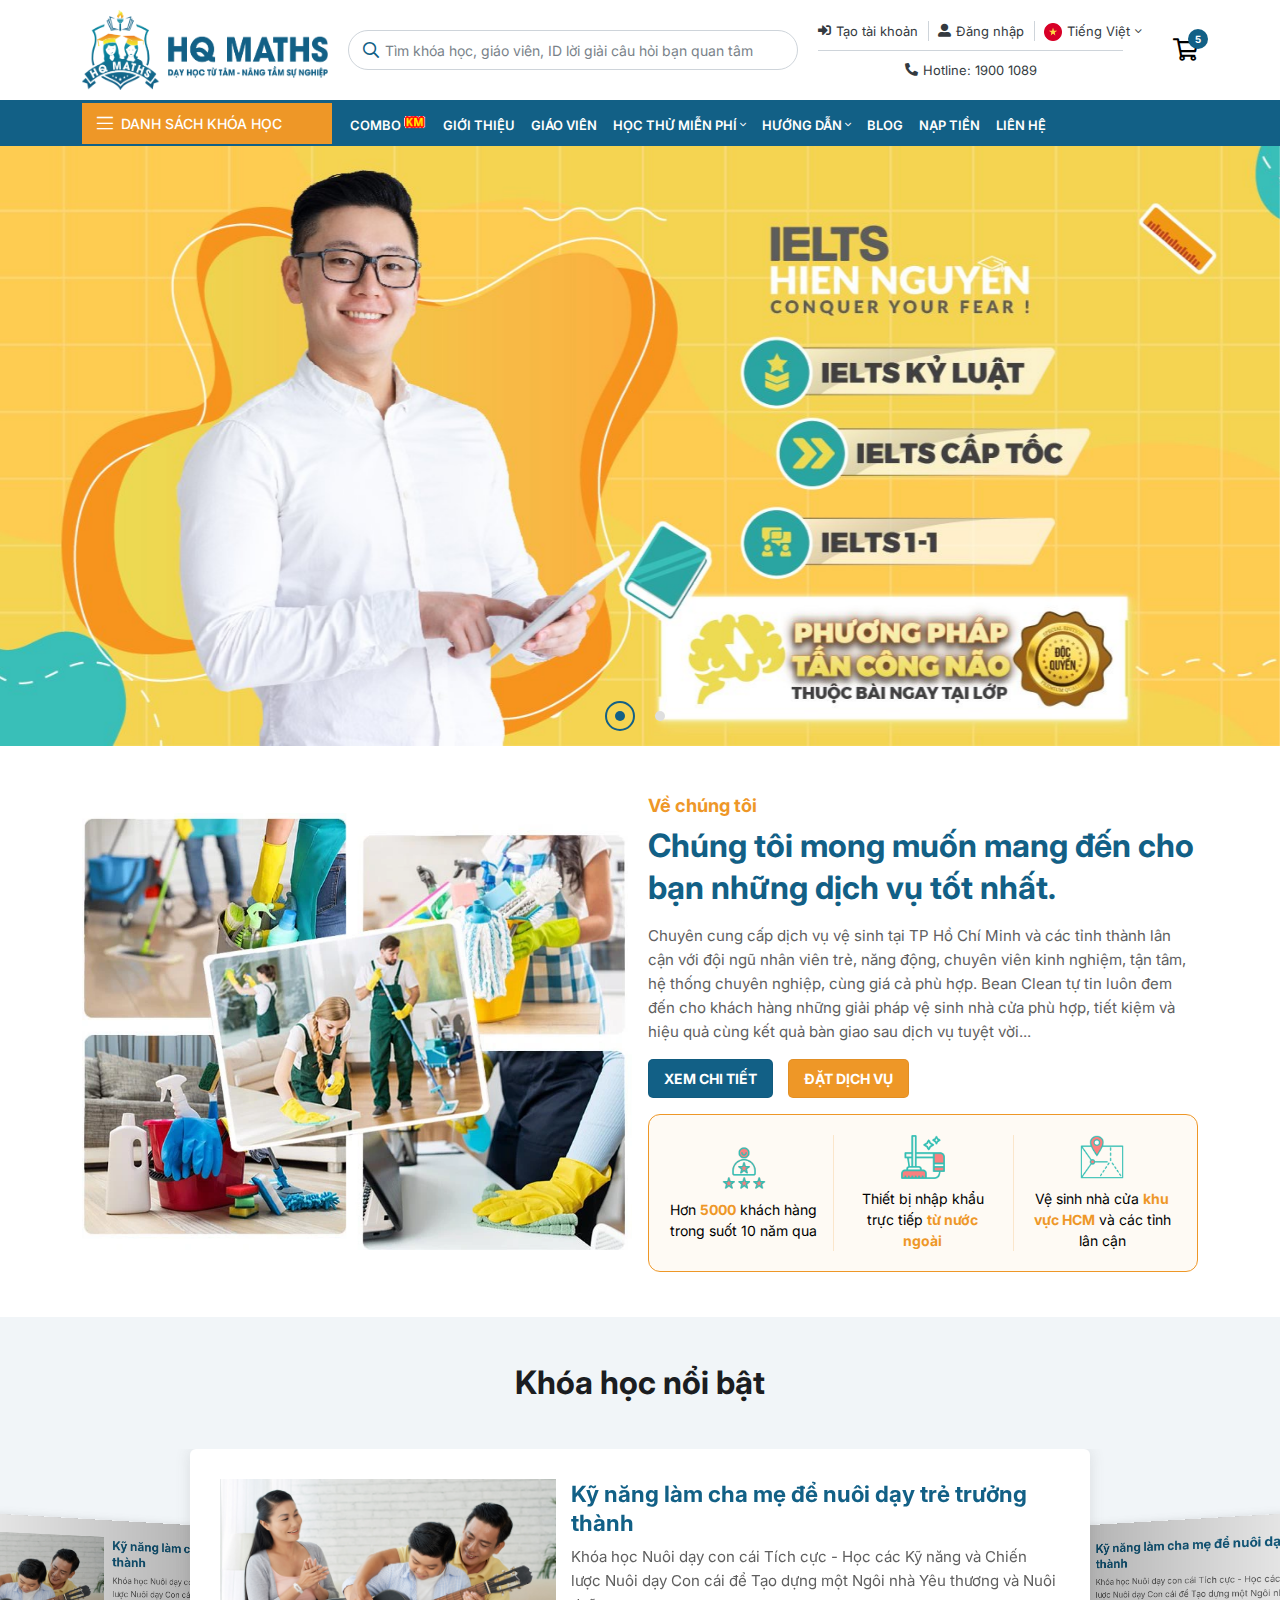
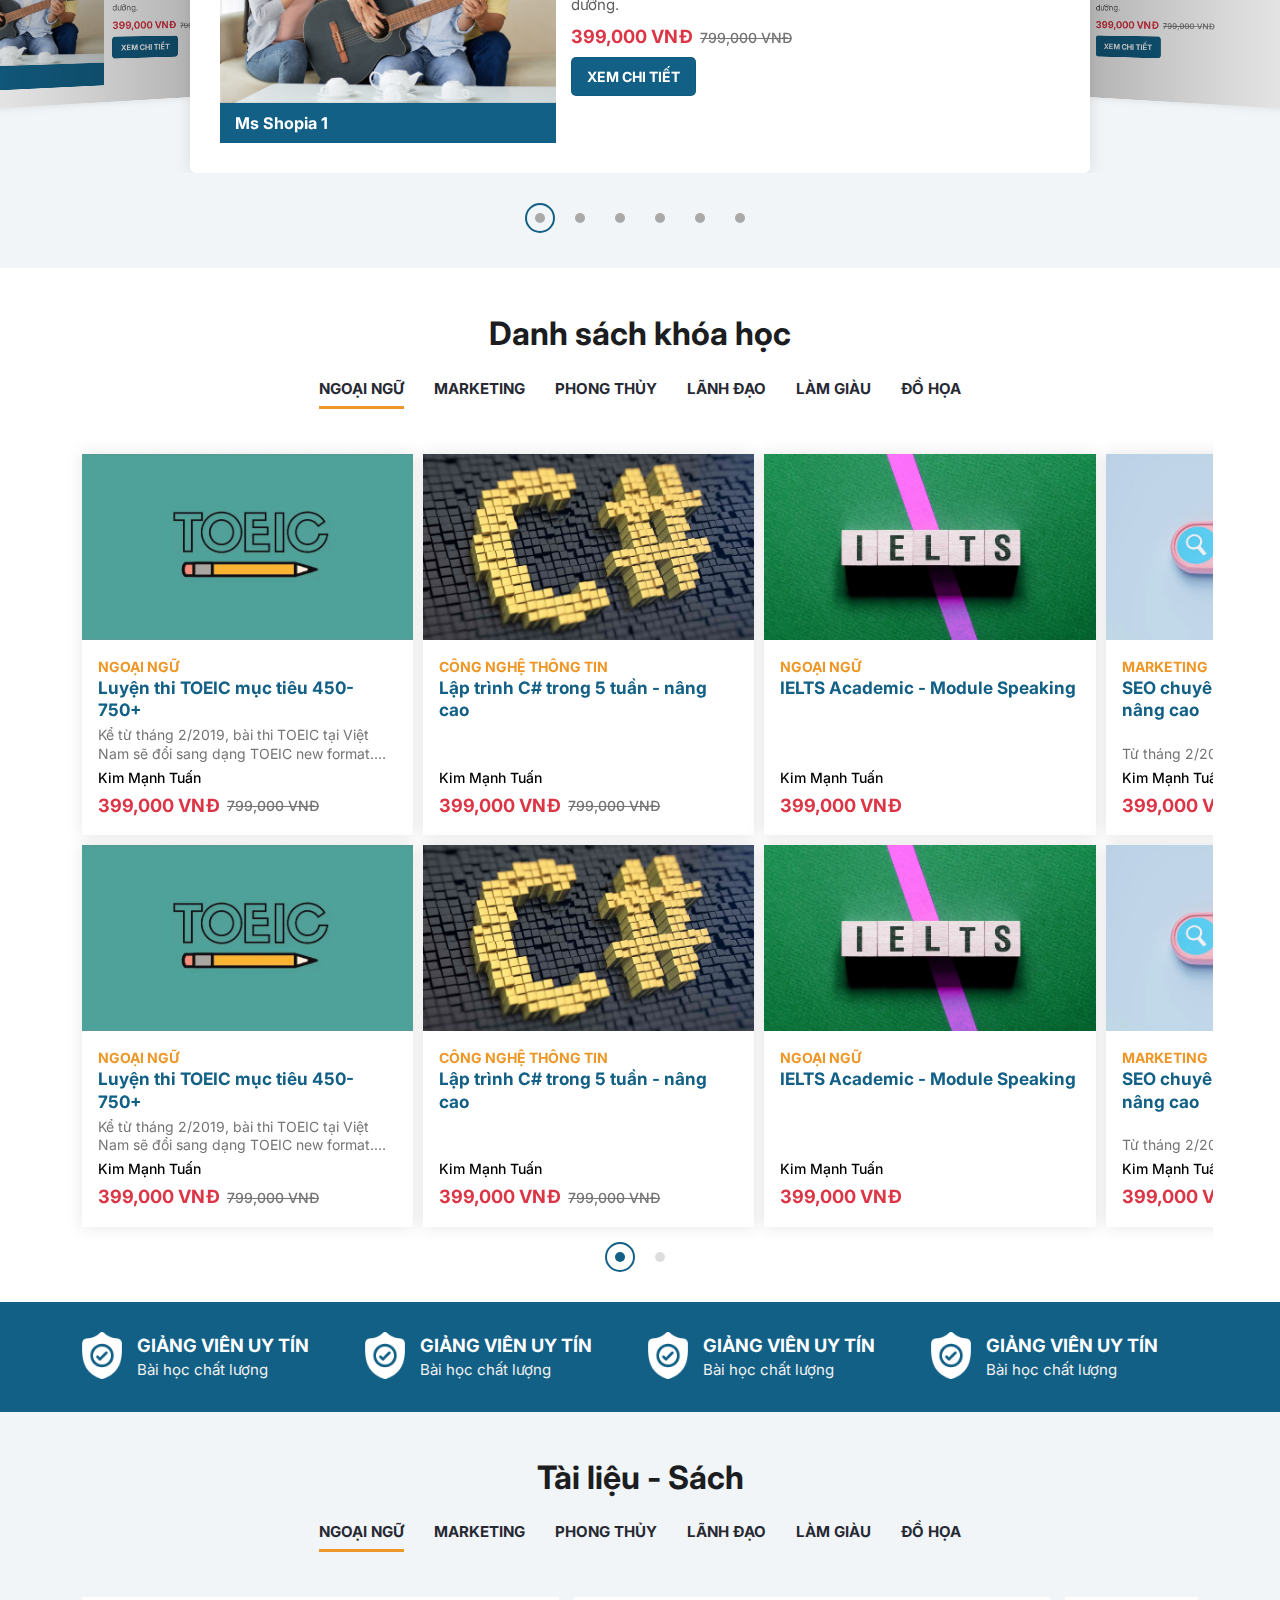
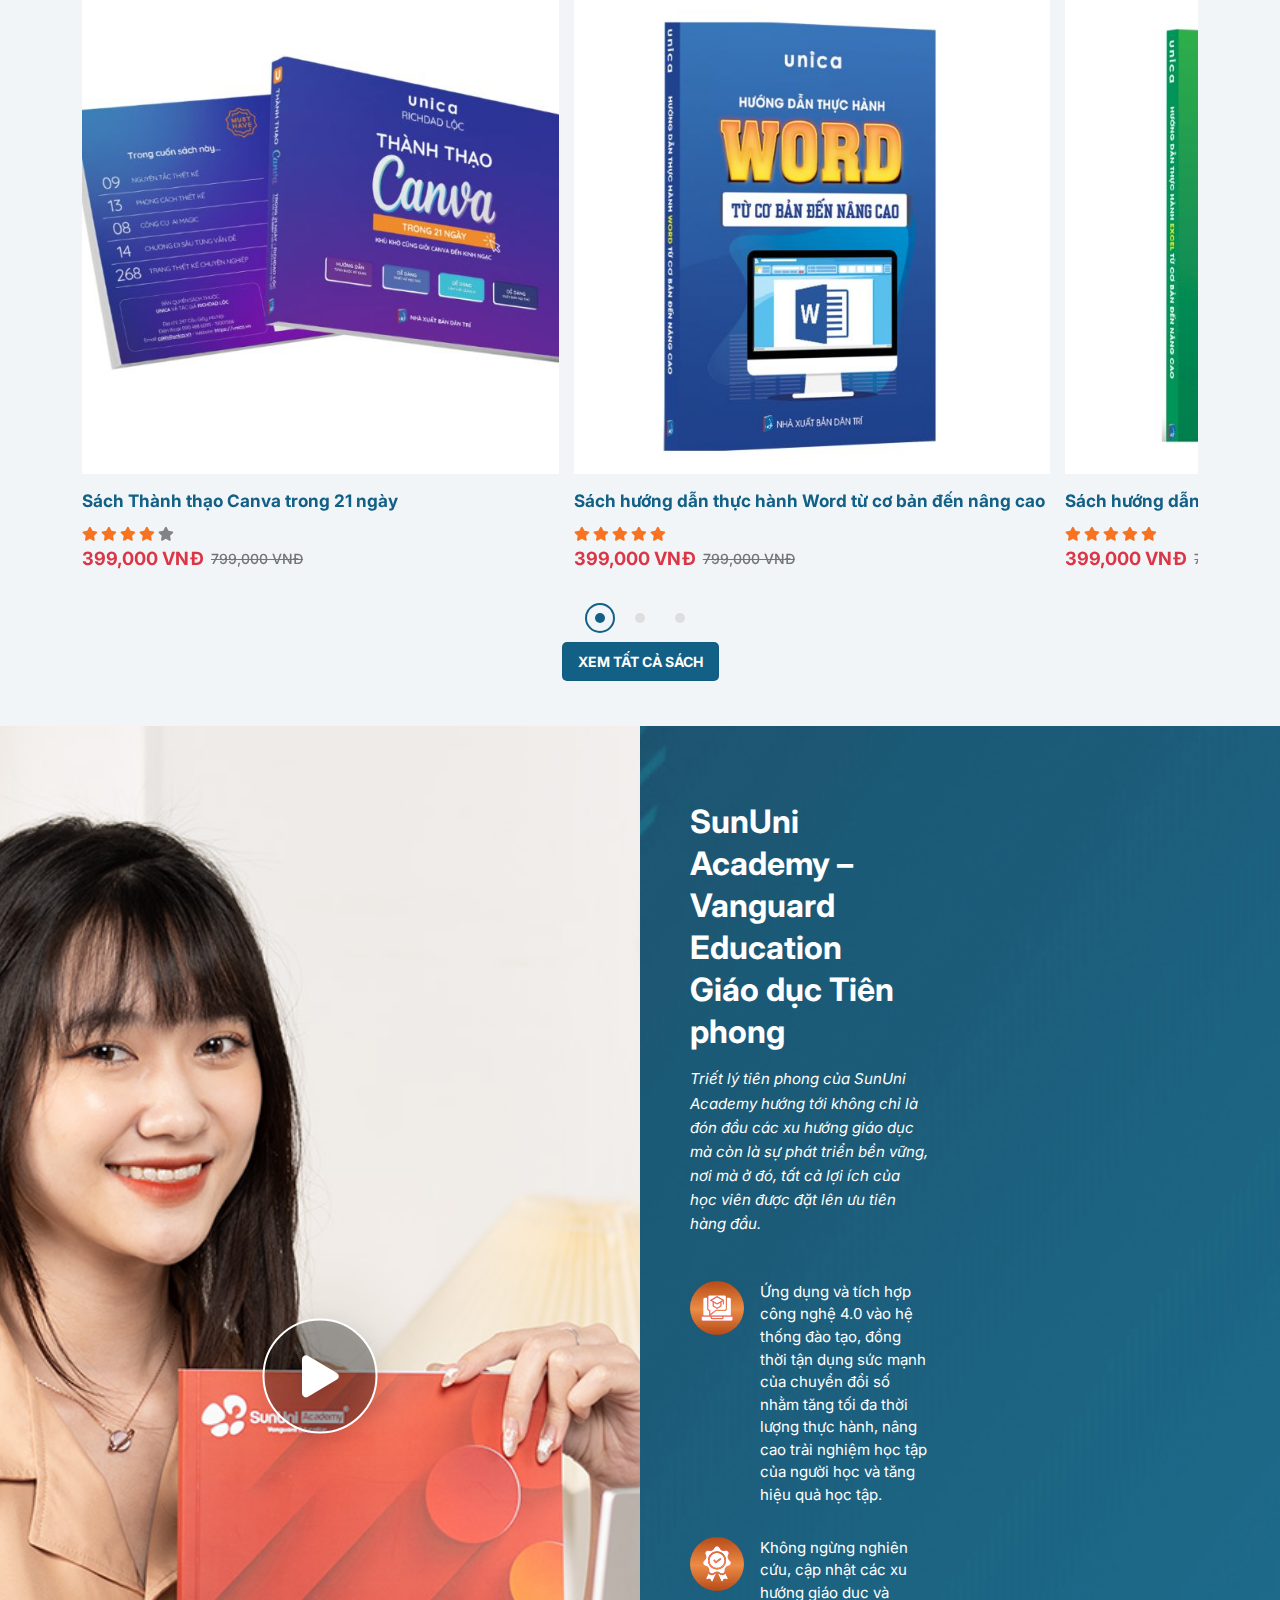
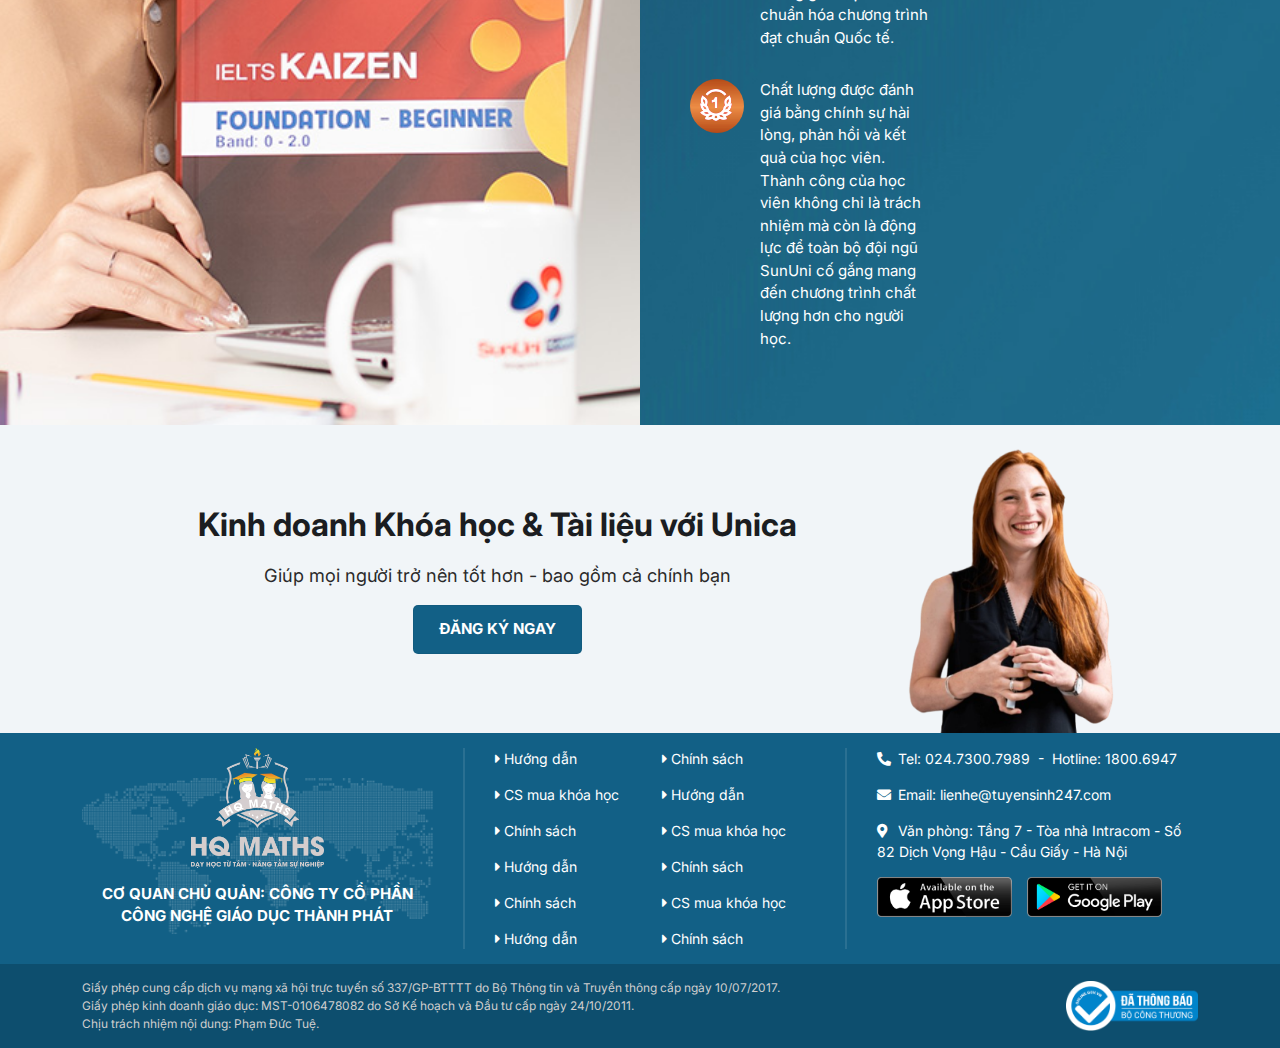
==== index.html @ 2fb07c3c "Update" ====
<!DOCTYPE html>
<html lang="vi">
<head>
    <meta charset="UTF-8">
    <meta name="viewport"
          content="width=device-width, user-scalable=no, initial-scale=1.0, maximum-scale=1.0, minimum-scale=1.0">

    <title>Template Giáo dục HQ MATHS</title>
    <meta name="description" content="Template Giáo dục HQ MATHS">
    <meta name="author" content="">

    <meta property="og:title" content="Template Giáo dục HQ MATHS">
    <meta property="og:type" content="website">
    <meta property="og:url" content="">
    <meta property="og:description" content="Template Giáo dục HQ MATHS">
    <meta property="og:image" content="./assets/images/logo.png">

    <link rel="preconnect" href="https://fonts.googleapis.com">
    <link rel="preconnect" href="https://fonts.gstatic.com" crossorigin>
    <link href="https://fonts.googleapis.com/css2?family=Inter:wght@100..900&display=swap" rel="stylesheet">


    <link rel="icon" href="./assets/images/favicon.png">
    <link rel="apple-touch-icon" href="./assets/images/favicon.png">
    <link rel="stylesheet" href="./assets/plugins/bootstrap/css/bootstrap.min.css">
    <link rel="stylesheet" href="./assets/plugins/swiper/swiper-bundle.min.css">
    <link rel="stylesheet" href="./assets/plugins/fancybox/fancybox.min.css">
    <link rel="stylesheet" href="./assets/plugins/waves/waves.min.css">
    <link rel="stylesheet" href="./assets/fonts/fontawesome/css/all.min.css">
    <link rel="stylesheet" href="./assets/css/base.css">
    <link rel="stylesheet" href="./assets/css/style.css">
    <link rel="stylesheet" href="./assets/css/responsive.css">

    <style>
        :root {
            --primary-color: #126086;
            --primary-hover: #0a75ab;
            --primary-rgb: 18, 96, 134;
            --secondary-color: #EE9727;
            --secondary-hover: #cc7e1a;
            --secondary-rgb: 238, 151, 39;
        }
    </style>
</head>
<body>

<div id="header" class="header">
    <div class="header-top">
        <div class="container">
            <div class="header-inner">
                <div class="header-logo hstack">
                    <a href="" class="d-inline-block align-middle">
                        <img src="./assets/images/logo.webp"
                             class="mw-100" alt="">
                    </a>
                </div>
                <div class="header-middle">
                    <div class="header-search">
                        <form action="">
                            <input type="text" class="form-control header-search_input"
                                   placeholder="Tìm khóa học, giáo viên, ID lời giải câu hỏi bạn quan tâm">
                            <button class="link-default header-search_btn">
                                <i class="far fa-search"></i>
                            </button>
                        </form>
                    </div>
                    <div class="header-hamburger d-flex d-lg-none">
                        <button type="button" class="hamburger-button" id="hamburger-button">
                            <span></span>
                            <span></span>
                            <span></span>
                            <span></span>
                        </button>
                    </div>
                </div>
                <div class="header-toolbar">
                    <div class="header-action">
                        <div class="header-action_top">
                            <div class="header-action_item header-action_desktop">
                                <a href="">
                                    <i class="fas fa-sign-in-alt"></i>
                                    Tạo tài khoản
                                </a>
                            </div>
                            <div class="header-action_item header-action_desktop">
                                <a href="">
                                    <i class="fas fa-user-alt"></i>
                                    Đăng nhập
                                </a>
                            </div>
                            <!--
                            <div class="header-action_item header-action_desktop">
                                <a href="">
                                    <i class="fas fa-user-alt"></i>
                                    Tài khoản
                                    <span>
                                        <i class="fal fa-angle-down"></i>
                                    </span>
                                </a>
                                <ul class="header-user_list">
                                    <li>
                                        <a href="">
                                            Thông tin tài khoản
                                        </a>
                                    </li>
                                    <li>
                                        <a href="">
                                            Đổi mật khẩu
                                        </a>
                                    </li>
                                    <li>
                                        <a href="">
                                            Đăng xuất
                                        </a>
                                    </li>
                                </ul>
                            </div>
                            -->
                            <div class="header-action_item header-action_mobile">
                                <a href="">
                                    <i class="fas fa-user-alt"></i>
                                    <span class="d-none d-sm-inline-flex">
                                        Tài khoản
                                    </span>
                                    <span class="d-none d-sm-inline-flex">
                                        <i class="fal fa-angle-down"></i>
                                    </span>
                                </a>
                                <ul class="header-user_list">
                                    <li>
                                        <a href="">
                                            Tạo tài khoản
                                        </a>
                                    </li>
                                    <li>
                                        <a href="">
                                            Đăng ký
                                        </a>
                                    </li>
                                </ul>
                            </div>
                            <div class="header-action_item">
                                <a href="">
                                    <img src="./assets/images/language/vn.png" class="img-fluid" alt="">
                                    Tiếng Việt
                                    <span>
                                        <i class="fal fa-angle-down"></i>
                                    </span>
                                </a>
                                <ul class="header-language_list">
                                    <li>
                                        <a href="">
                                            <img src="./assets/images/language/vn.png" class="img-fluid" alt="">
                                            Tiếng Việt
                                        </a>
                                    </li>
                                    <li>
                                        <a href="">
                                            <img src="./assets/images/language/en.png" class="img-fluid" alt="">
                                            English
                                        </a>
                                    </li>
                                </ul>
                            </div>
                        </div>
                        <div class="header-action_bottom">
                            <div class="header-action_item">
                                <a href="">
                                    <i class="fas fa-phone-alt"></i>
                                    Hotline: 1900 1089
                                </a>
                            </div>
                        </div>
                    </div>
                    <div class="header-cart">
                        <button type="button" id="callCart" class="link-default header-cart_btn">
                            <i class="far fa-shopping-cart"></i>
                            <span>5</span>
                        </button>
                    </div>
                </div>
            </div>
        </div>
    </div>
    <div class="header-bottom">
        <div class="container">
            <div class="hstack gap-10px">
                <div class="header-category d-lg-flex d-none" id="header-category">
                    <button class="link-default" id="callCategory">
                        <i class="fal fa-bars me-2"></i>Danh sách khóa học
                    </button>
                    <div class="category-list">
                        <ul>
                            <li>
                                <a href="">
                                    Ôn luyện ĐGTD, ĐGNL
                                    <img src="./assets/images/icon-hot.png" class="img-fluid" alt="">
                                </a>
                            </li>
                            <li>
                                <a href="">
                                    Lớp 12 - 2K6
                                    <img src="./assets/images/icon-new.gif" class="img-fluid" alt="">
                                </a>
                            </li>
                            <li>
                                <a href="">
                                    Lớp 12 - 2K6 - LIVE PRO
                                    <img src="./assets/images/icon-plus.png" class="img-fluid" alt="">
                                </a>
                            </li>
                            <li>
                                <a href="">
                                    Lớp 11 - 2K7
                                </a>
                            </li>
                            <li>
                                <a href="">
                                    Ôn luyện ĐGTD, ĐGNL
                                    <img src="./assets/images/icon-hot.png" class="img-fluid" alt="">
                                </a>
                            </li>
                            <li>
                                <a href="">
                                    Lớp 12 - 2K6
                                    <img src="./assets/images/icon-new.gif" class="img-fluid" alt="">
                                </a>
                            </li>
                            <li>
                                <a href="">
                                    Lớp 12 - 2K6 - LIVE PRO
                                    <img src="./assets/images/icon-plus.png" class="img-fluid" alt="">
                                </a>
                            </li>
                            <li>
                                <a href="">
                                    Lớp 11 - 2K7
                                </a>
                            </li>
                            <li>
                                <a href="">
                                    Ôn luyện ĐGTD, ĐGNL
                                    <img src="./assets/images/icon-hot.png" class="img-fluid" alt="">
                                </a>
                            </li>
                            <li>
                                <a href="">
                                    Lớp 12 - 2K6
                                    <img src="./assets/images/icon-new.gif" class="img-fluid" alt="">
                                </a>
                            </li>
                            <li>
                                <a href="">
                                    Lớp 12 - 2K6 - LIVE PRO
                                    <img src="./assets/images/icon-plus.png" class="img-fluid" alt="">
                                </a>
                            </li>
                            <li>
                                <a href="">
                                    Lớp 11 - 2K7
                                </a>
                            </li>
                        </ul>
                    </div>
                </div>
                <div class="header-navigation" id="header-navigation">
                    <ul>
                        <li class="navigation-logo d-flex d-lg-none">
                            <a href="" class="d-inline-flex align-middle" data-href="">
                                <img src="./assets/images/logo-horizontal-white.png" class="img-fluid">
                            </a>
                        </li>
                        <li class="d-block d-lg-none">
                            <a href="" data-href="">
                                Danh sách khóa học
                                <i class="fal fa-angle-down"></i>
                            </a>
                            <ul>
                                <li>
                                    <a href="">
                                        Ôn luyện ĐGTD, ĐGNL
                                        <img src="./assets/images/icon-hot.png" class="img-fluid" alt="">
                                    </a>
                                </li>
                                <li>
                                    <a href="">
                                        Lớp 12 - 2K6
                                        <img src="./assets/images/icon-new.gif" class="img-fluid" alt="">
                                    </a>
                                </li>
                                <li>
                                    <a href="">
                                        Lớp 12 - 2K6 - LIVE PRO
                                        <img src="./assets/images/icon-plus.png" class="img-fluid" alt="">
                                    </a>
                                </li>
                                <li>
                                    <a href="">
                                        Lớp 11 - 2K7
                                    </a>
                                </li>
                                <li>
                                    <a href="">
                                        Ôn luyện ĐGTD, ĐGNL
                                        <img src="./assets/images/icon-hot.png" class="img-fluid" alt="">
                                    </a>
                                </li>
                                <li>
                                    <a href="">
                                        Lớp 12 - 2K6
                                        <img src="./assets/images/icon-new.gif" class="img-fluid" alt="">
                                    </a>
                                </li>
                                <li>
                                    <a href="">
                                        Lớp 12 - 2K6 - LIVE PRO
                                        <img src="./assets/images/icon-plus.png" class="img-fluid" alt="">
                                    </a>
                                </li>
                                <li>
                                    <a href="">
                                        Lớp 11 - 2K7
                                    </a>
                                </li>
                                <li>
                                    <a href="">
                                        Ôn luyện ĐGTD, ĐGNL
                                        <img src="./assets/images/icon-hot.png" class="img-fluid" alt="">
                                    </a>
                                </li>
                                <li>
                                    <a href="">
                                        Lớp 12 - 2K6
                                        <img src="./assets/images/icon-new.gif" class="img-fluid" alt="">
                                    </a>
                                </li>
                                <li>
                                    <a href="">
                                        Lớp 12 - 2K6 - LIVE PRO
                                        <img src="./assets/images/icon-plus.png" class="img-fluid" alt="">
                                    </a>
                                </li>
                                <li>
                                    <a href="">
                                        Lớp 11 - 2K7
                                    </a>
                                </li>
                            </ul>
                        </li>
                        <li>
                            <a href="" data-href="">
                                Combo
                                <img src="./assets/images/icon-km.gif" class="img-fluid" alt="">
                            </a>
                        </li>
                        <li>
                            <a href="" data-href="">Giới thiệu</a>
                        </li>
                        <li>
                            <a href="" data-href="">Giáo viên</a>
                        </li>
                        <li>
                            <a href="" data-href="">Học thử miễn phí <i class="fal fa-angle-down"></i></a>
                            <ul>
                                <li>
                                    <a href="" data-href="">Học thử miễn phí 1</a>
                                </li>
                                <li>
                                    <a href="" data-href="">Học thử miễn phí 2</a>
                                </li>
                                <li>
                                    <a href="" data-href="">Học thử miễn phí 3</a>
                                </li>
                                <li>
                                    <a href="" data-href="">Học thử miễn phí 4</a>
                                </li>
                            </ul>
                        </li>
                        <li>
                            <a href="" data-href="">Hướng dẫn <i class="fal fa-angle-down"></i></a>
                            <ul>
                                <li>
                                    <a href="" data-href="">Hướng dẫn học thử</a>
                                </li>
                                <li>
                                    <a href="" data-href="">Hướng dẫn đăng ký học</a>
                                </li>
                                <li>
                                    <a href="" data-href="">Hướng dẫn nạp tiền</a>
                                </li>
                            </ul>
                        </li>
                        <li>
                            <a href="" data-href="">Blog</a>
                        </li>
                        <li>
                            <a href="" data-href="">Nạp tiền</a>
                        </li>
                        <li>
                            <a href="" data-href="">
                                Liên hệ
                            </a>
                        </li>
                    </ul>
                </div>
            </div>
        </div>
    </div>
    <div class="header-overlay" id="header-overlay"></div>
</div>

<div id="main" class="main">
    <div class="section-hero">
        <div class="slider-theme position-relative" id="slider-hero">
            <div class="swiper">
                <div class="swiper-wrapper">
                    <div class="swiper-slide">
                        <div class="hero-item">
                            <div class="hero-bg background-cover"
                                 style="background-image: url('./assets/images/banner/banner-website-2.jpg')"></div>
                        </div>
                    </div>
                    <div class="swiper-slide">
                        <div class="hero-item">
                            <div class="hero-bg background-cover"
                                 style="background-image: url('./assets/images/banner/banner-website-1.jpg')"></div>
                        </div>
                    </div>
                </div>
            </div>
            <div class="slider-pagination"></div>
        </div>
    </div>
    <div class="section-introduction section-gap">
        <div class="container">
            <div class="row g-3 align-items-center flex-lg-row flex-column-reverse">
                <div class="col-lg-6">
                    <div class="introduction-image">
                        <img src="./assets/images/introduction/introduction-image.webp" class="img-fluid w-100" alt="">
                    </div>
                </div>
                <div class="col-lg-6">
                    <div class="section-heading mb-3">
                        <div class="heading-sub">
                            Về chúng tôi
                        </div>
                        <div class="heading-title">
                            Chúng tôi mong muốn mang đến cho bạn những dịch vụ tốt nhất.
                        </div>
                        <div class="heading-desc">
                            Chuyên cung cấp dịch vụ vệ sinh tại TP Hồ Chí Minh và các tỉnh thành lân cận với đội ngũ
                            nhân viên trẻ, năng động, chuyên viên kinh nghiệm, tận tâm, hệ thống chuyên nghiệp, cùng giá
                            cả phù hợp. Bean Clean tự tin luôn đem đến cho khách hàng những giải pháp vệ sinh nhà cửa
                            phù hợp, tiết kiệm và hiệu quả cùng kết quả bàn giao sau dịch vụ tuyệt vời...
                        </div>
                        <div class="heading-button hstack gap-15px">
                            <a href="" class="button-theme button-theme_primary waves-effect waves-light">
                                Xem chi tiết
                            </a>
                            <a href="" class="button-theme button-theme_secondary waves-effect waves-light">
                                Đặt dịch vụ
                            </a>
                        </div>
                    </div>
                    <div class="introduction-list">
                        <div class="introduction-item">
                            <div class="introduction-item_icon">
                                <img src="./assets/images/introduction/introduction-icon-1.webp" class="img-fluid"
                                     alt="">
                            </div>
                            <div class="introduction-item_desc">
                                Hơn <span>5000</span> khách hàng trong suốt 10 năm qua
                            </div>
                        </div>
                        <div class="introduction-item">
                            <div class="introduction-item_icon">
                                <img src="./assets/images/introduction/introduction-icon-2.webp" class="img-fluid"
                                     alt="">
                            </div>
                            <div class="introduction-item_desc">
                                Thiết bị nhập khẩu trực tiếp <span>từ nước ngoài</span>
                            </div>
                        </div>
                        <div class="introduction-item">
                            <div class="introduction-item_icon">
                                <img src="./assets/images/introduction/introduction-icon-3.webp" class="img-fluid"
                                     alt="">
                            </div>
                            <div class="introduction-item_desc">
                                Vệ sinh nhà cửa <span>khu vực HCM</span> và các tỉnh lân cận
                            </div>
                        </div>
                    </div>
                </div>
            </div>
        </div>
    </div>
    <div class="section-featured section-gap">
        <div class="section-heading text-center">
            <div class="heading-title">
                Khóa học nổi bật
            </div>
        </div>
        <div class="slider-theme position-relative w-100" id="slider-featured">
            <div class="swiper">
                <div class="swiper-wrapper">
                    <div class="swiper-slide">
                        <div class="featured-card card border-0 bg-white">
                            <div class="card-image position-relative overflow-hidden">
                                <div class="ratio ratio-3x2">
                                    <img src="./assets/images/featured/featured-1.jpg"
                                         class="img-fluid transition-default"
                                         alt="">
                                </div>
                                <div class="card-teacher">
                                    Ms Shopia 1
                                </div>
                                <a href="" class="stretched-link"></a>
                            </div>
                            <div class="card-content">
                                <div class="card-title position-relative limit transition-default">
                                    Kỹ năng làm cha mẹ để nuôi dạy trẻ trưởng thành
                                    <a href="" class="stretched-link"></a>
                                </div>
                                <div class="card-text limit">
                                    <p>
                                        Khóa học Nuôi dạy con cái Tích cực - Học các Kỹ năng và Chiến lược Nuôi
                                        dạy
                                        Con
                                        cái
                                        để Tạo dựng một Ngôi nhà Yêu thương và Nuôi dưỡng.
                                    </p>
                                </div>
                                <div class="card-price">
                                    <div class="card-price_current">
                                        399,000 VNĐ
                                    </div>
                                    <div class="card-price_old">
                                        799,000 VNĐ
                                    </div>
                                </div>
                                <div class="card-button">
                                    <a href="javascript:void(0)"
                                       class="button-theme button-theme_primary waves-effect waves-light">
                                        Xem chi tiết
                                    </a>
                                </div>
                            </div>
                        </div>
                    </div>
                    <div class="swiper-slide">
                        <div class="featured-card card border-0 bg-white">
                            <div class="card-image position-relative overflow-hidden">
                                <div class="ratio ratio-3x2">
                                    <img src="./assets/images/featured/featured-1.jpg"
                                         class="img-fluid transition-default"
                                         alt="">
                                </div>
                                <div class="card-teacher">
                                    Ms Shopia
                                </div>
                                <a href="" class="stretched-link"></a>
                            </div>
                            <div class="card-content">
                                <div class="card-title position-relative limit transition-default">
                                    Kỹ năng làm cha mẹ để nuôi dạy trẻ trưởng thành
                                    <a href="" class="stretched-link"></a>
                                </div>
                                <div class="card-text limit">
                                    <p>
                                        Khóa học Nuôi dạy con cái Tích cực - Học các Kỹ năng và Chiến lược Nuôi
                                        dạy
                                        Con
                                        cái
                                        để Tạo dựng một Ngôi nhà Yêu thương và Nuôi dưỡng.
                                    </p>
                                </div>
                                <div class="card-price">
                                    <div class="card-price_current">
                                        399,000 VNĐ
                                    </div>
                                    <div class="card-price_old">
                                        799,000 VNĐ
                                    </div>
                                </div>
                                <div class="card-button">
                                    <a href="javascript:void(0)"
                                       class="button-theme button-theme_primary waves-effect waves-light">
                                        Xem chi tiết
                                    </a>
                                </div>
                            </div>
                        </div>
                    </div>
                    <div class="swiper-slide">
                        <div class="featured-card card border-0 bg-white">
                            <div class="card-image position-relative overflow-hidden">
                                <div class="ratio ratio-3x2">
                                    <img src="./assets/images/featured/featured-1.jpg"
                                         class="img-fluid transition-default"
                                         alt="">
                                </div>
                                <div class="card-teacher">
                                    Ms Shopia
                                </div>
                                <a href="" class="stretched-link"></a>
                            </div>
                            <div class="card-content">
                                <div class="card-title position-relative limit transition-default">
                                    Kỹ năng làm cha mẹ để nuôi dạy trẻ trưởng thành
                                    <a href="" class="stretched-link"></a>
                                </div>
                                <div class="card-text limit">
                                    <p>
                                        Khóa học Nuôi dạy con cái Tích cực - Học các Kỹ năng và Chiến lược Nuôi
                                        dạy
                                        Con
                                        cái
                                        để Tạo dựng một Ngôi nhà Yêu thương và Nuôi dưỡng.
                                    </p>
                                </div>
                                <div class="card-price">
                                    <div class="card-price_current">
                                        399,000 VNĐ
                                    </div>
                                    <div class="card-price_old">
                                        799,000 VNĐ
                                    </div>
                                </div>
                                <div class="card-button">
                                    <a href="javascript:void(0)"
                                       class="button-theme button-theme_primary waves-effect waves-light">
                                        Xem chi tiết
                                    </a>
                                </div>
                            </div>
                        </div>
                    </div>
                    <div class="swiper-slide">
                        <div class="featured-card card border-0 bg-white">
                            <div class="card-image position-relative overflow-hidden">
                                <div class="ratio ratio-3x2">
                                    <img src="./assets/images/featured/featured-1.jpg"
                                         class="img-fluid transition-default"
                                         alt="">
                                </div>
                                <div class="card-teacher">
                                    Ms Shopia
                                </div>
                                <a href="" class="stretched-link"></a>
                            </div>
                            <div class="card-content">
                                <div class="card-title position-relative limit transition-default">
                                    Kỹ năng làm cha mẹ để nuôi dạy trẻ trưởng thành
                                    <a href="" class="stretched-link"></a>
                                </div>
                                <div class="card-text limit">
                                    <p>
                                        Khóa học Nuôi dạy con cái Tích cực - Học các Kỹ năng và Chiến lược Nuôi
                                        dạy
                                        Con
                                        cái
                                        để Tạo dựng một Ngôi nhà Yêu thương và Nuôi dưỡng.
                                    </p>
                                </div>
                                <div class="card-price">
                                    <div class="card-price_current">
                                        399,000 VNĐ
                                    </div>
                                    <div class="card-price_old">
                                        799,000 VNĐ
                                    </div>
                                </div>
                                <div class="card-button">
                                    <a href="javascript:void(0)"
                                       class="button-theme button-theme_primary waves-effect waves-light">
                                        Xem chi tiết
                                    </a>
                                </div>
                            </div>
                        </div>
                    </div>
                    <div class="swiper-slide">
                        <div class="featured-card card border-0 bg-white">
                            <div class="card-image position-relative overflow-hidden">
                                <div class="ratio ratio-3x2">
                                    <img src="./assets/images/featured/featured-1.jpg"
                                         class="img-fluid transition-default"
                                         alt="">
                                </div>
                                <div class="card-teacher">
                                    Ms Shopia
                                </div>
                                <a href="" class="stretched-link"></a>
                            </div>
                            <div class="card-content">
                                <div class="card-title position-relative limit transition-default">
                                    Kỹ năng làm cha mẹ để nuôi dạy trẻ trưởng thành
                                    <a href="" class="stretched-link"></a>
                                </div>
                                <div class="card-text limit">
                                    <p>
                                        Khóa học Nuôi dạy con cái Tích cực - Học các Kỹ năng và Chiến lược Nuôi
                                        dạy
                                        Con
                                        cái
                                        để Tạo dựng một Ngôi nhà Yêu thương và Nuôi dưỡng.
                                    </p>
                                </div>
                                <div class="card-price">
                                    <div class="card-price_current">
                                        399,000 VNĐ
                                    </div>
                                    <div class="card-price_old">
                                        799,000 VNĐ
                                    </div>
                                </div>
                                <div class="card-button">
                                    <a href="javascript:void(0)"
                                       class="button-theme button-theme_primary waves-effect waves-light">
                                        Xem chi tiết
                                    </a>
                                </div>
                            </div>
                        </div>
                    </div>
                    <div class="swiper-slide">
                        <div class="featured-card card border-0 bg-white">
                            <div class="card-image position-relative overflow-hidden">
                                <div class="ratio ratio-3x2">
                                    <img src="./assets/images/featured/featured-1.jpg"
                                         class="img-fluid transition-default"
                                         alt="">
                                </div>
                                <div class="card-teacher">
                                    Ms Shopia
                                </div>
                                <a href="" class="stretched-link"></a>
                            </div>
                            <div class="card-content">
                                <div class="card-title position-relative limit transition-default">
                                    Kỹ năng làm cha mẹ để nuôi dạy trẻ trưởng thành
                                    <a href="" class="stretched-link"></a>
                                </div>
                                <div class="card-text limit">
                                    <p>
                                        Khóa học Nuôi dạy con cái Tích cực - Học các Kỹ năng và Chiến lược Nuôi
                                        dạy
                                        Con
                                        cái
                                        để Tạo dựng một Ngôi nhà Yêu thương và Nuôi dưỡng.
                                    </p>
                                </div>
                                <div class="card-price">
                                    <div class="card-price_current">
                                        399,000 VNĐ
                                    </div>
                                    <div class="card-price_old">
                                        799,000 VNĐ
                                    </div>
                                </div>
                                <div class="card-button">
                                    <a href="javascript:void(0)"
                                       class="button-theme button-theme_primary waves-effect waves-light">
                                        Xem chi tiết
                                    </a>
                                </div>
                            </div>
                        </div>
                    </div>
                </div>
            </div>
            <div class="slider-pagination"></div>
        </div>
    </div>
    <div class="section-course section-gap">
        <div class="container">
            <div class="section-heading text-center">
                <div class="heading-title mb-0">
                    Danh sách khóa học
                </div>
                <div class="nav heading-tabs">
                    <button type="button" class="link-default button-tab active" data-bs-toggle="tab"
                            data-bs-target="#ngoaingu">
                        NGOẠI NGỮ
                    </button>
                    <button type="button" class="link-default button-tab" data-bs-toggle="tab"
                            data-bs-target="#marketing">
                        MARKETING
                    </button>
                    <button type="button" class="link-default button-tab" data-bs-toggle="tab"
                            data-bs-target="#phongthuy">
                        PHONG THỦY
                    </button>
                    <button type="button" class="link-default button-tab" data-bs-toggle="tab"
                            data-bs-target="#lanhdao">
                        LÃNH ĐẠO
                    </button>
                    <button type="button" class="link-default button-tab" data-bs-toggle="tab"
                            data-bs-target="#lamgiau">
                        LÀM GIÀU
                    </button>
                    <button type="button" class="link-default button-tab" data-bs-toggle="tab" data-bs-target="#dohoa">
                        ĐỒ HỌA
                    </button>
                </div>
            </div>
            <div class="tab-content">
                <div class="tab-pane fade show active" id="ngoaingu">
                    <div class="slider-theme position-relative w-100 slider-course slider-list" id="slider-ngoaingu">
                        <div class="swiper">
                            <div class="swiper-wrapper">
                                <div class="swiper-slide h-auto">
                                    <div class="course-card card d-flex rounded-0 bg-white border-0 overflow-hidden h-100 d-flex waves-effect">
                                        <div class="card-header p-0 border-0 overflow-hidden rounded-0">
                                            <div class="ratio ratio-16x9">
                                                <img src="./assets/images/course/course-1.webp"
                                                     class="img-fluid transition-default" alt="">
                                            </div>
                                        </div>
                                        <div class="card-body vstack">
                                            <div class="card-category">
                                                Ngoại ngữ
                                            </div>
                                            <div class="card-title limit transition-default">
                                                Luyện thi TOEIC mục tiêu 450-750+
                                            </div>
                                            <div class="mt-auto">
                                                <div class="card-text limit">
                                                    <p>
                                                        Kể từ tháng 2/2019, bài thi TOEIC tại Việt Nam sẽ đổi sang dạng
                                                        TOEIC
                                                        new
                                                        format. Dạng thức mới của đề thi khó hơn nhiều so với bài thi
                                                        cũ. Hiện
                                                        tại ở
                                                        Việt Nam hầu như rất ít sách vở tài liệu về dạng thi TOEIC new
                                                        format.
                                                        Khóa học TOEIC new format mục tiêu 450-750+ kéo dài trong 66
                                                        buổi học,
                                                        tập
                                                        trung vào kiến thức cần có khi đi thi TOEIC kiểu mới và mẹo theo
                                                        chủ đề
                                                        để
                                                        học viên có thể làm bài nhanh hơn.
                                                        Khóa học tập trung vào giảng những KIẾN THỨC mà bài thi TOEIC
                                                        kiểu mới
                                                        đề
                                                        cập và các KỸ NĂNG làm bài CẦN CÓ để có thể tối ưu hóa điểm của
                                                        học
                                                        viên.
                                                        Ngoài ra khóa học cung cấp NGÂN HÀNG CÂU HỎI thường gặp RẤT SÁT
                                                        với bài
                                                        thi
                                                        TOEIC new format và được GIẢI THÍCH 1 cách CHI TIẾT, DỄ HIỂU
                                                        giúp người
                                                        học
                                                        đạt điểm cao trong kỳ thi.
                                                    </p>
                                                </div>
                                                <div class="card-user mt-1">
                                                    Kim Mạnh Tuấn
                                                </div>
                                                <div class="card-price mt-1">
                                                    <div class="card-price_current">
                                                        399,000 VNĐ
                                                    </div>
                                                    <div class="card-price_old">
                                                        799,000 VNĐ
                                                    </div>
                                                </div>
                                            </div>
                                            <a href="" class="stretched-link"></a>
                                        </div>
                                    </div>
                                </div>
                                <div class="swiper-slide h-auto">
                                    <div class="course-card card d-flex rounded-0 bg-white border-0 overflow-hidden h-100 d-flex waves-effect">
                                        <div class="card-header p-0 border-0 overflow-hidden rounded-0">
                                            <div class="ratio ratio-16x9">
                                                <img src="./assets/images/course/course-2.webp"
                                                     class="img-fluid transition-default" alt="">
                                            </div>
                                        </div>
                                        <div class="card-body vstack">
                                            <div class="card-category">
                                                Công nghệ thông tin
                                            </div>
                                            <div class="card-title limit transition-default">
                                                Lập trình C# trong 5 tuần - nâng cao
                                            </div>
                                            <div class="mt-auto">
                                                <div class="card-user mt-1">
                                                    Kim Mạnh Tuấn
                                                </div>
                                                <div class="card-price mt-1">
                                                    <div class="card-price_current">
                                                        399,000 VNĐ
                                                    </div>
                                                    <div class="card-price_old">
                                                        799,000 VNĐ
                                                    </div>
                                                </div>
                                            </div>
                                            <a href="" class="stretched-link"></a>
                                        </div>
                                    </div>
                                </div>
                                <div class="swiper-slide h-auto">
                                    <div class="course-card card d-flex rounded-0 bg-white border-0 overflow-hidden h-100 d-flex waves-effect">
                                        <div class="card-header p-0 border-0 overflow-hidden rounded-0">
                                            <div class="ratio ratio-16x9">
                                                <img src="./assets/images/course/course-3.webp"
                                                     class="img-fluid transition-default" alt="">
                                            </div>
                                        </div>
                                        <div class="card-body vstack">
                                            <div class="card-category">
                                                Ngoại ngữ
                                            </div>
                                            <div class="card-title limit transition-default">
                                                IELTS Academic - Module Speaking
                                            </div>
                                            <div class="mt-auto">
                                                <div class="card-user mt-1">
                                                    Kim Mạnh Tuấn
                                                </div>
                                                <div class="card-price mt-1">
                                                    <div class="card-price_current">
                                                        399,000 VNĐ
                                                    </div>
                                                </div>
                                            </div>
                                            <a href="" class="stretched-link"></a>
                                        </div>
                                    </div>
                                </div>
                                <div class="swiper-slide h-auto">
                                    <div class="course-card card d-flex rounded-0 bg-white border-0 overflow-hidden h-100 d-flex waves-effect">
                                        <div class="card-header p-0 border-0 overflow-hidden rounded-0">
                                            <div class="ratio ratio-16x9">
                                                <img src="./assets/images/course/course-4.webp"
                                                     class="img-fluid transition-default" alt="">
                                            </div>
                                        </div>
                                        <div class="card-body vstack">
                                            <div class="card-category">
                                                MARKETING
                                            </div>
                                            <div class="card-title limit transition-default">
                                                SEO chuyên nghiệp từ cơ bản đến nâng cao
                                            </div>
                                            <div class="mt-auto">
                                                <div class="card-text limit">
                                                    <p>
                                                        Từ tháng 2/2019, bài thi TOEIC Việt Nam
                                                    </p>
                                                </div>
                                                <div class="card-user mt-1">
                                                    Kim Mạnh Tuấn
                                                </div>
                                                <div class="card-price mt-1">
                                                    <div class="card-price_current">
                                                        399,000 VNĐ
                                                    </div>
                                                </div>
                                            </div>
                                            <a href="" class="stretched-link"></a>
                                        </div>
                                    </div>
                                </div>
                                <div class="swiper-slide h-auto">
                                    <div class="course-card card d-flex rounded-0 bg-white border-0 overflow-hidden h-100 d-flex waves-effect">
                                        <div class="card-header p-0 border-0 overflow-hidden rounded-0">
                                            <div class="ratio ratio-16x9">
                                                <img src="./assets/images/course/course-1.webp"
                                                     class="img-fluid transition-default" alt="">
                                            </div>
                                        </div>
                                        <div class="card-body vstack">
                                            <div class="card-category">
                                                Ngoại ngữ
                                            </div>
                                            <div class="card-title limit transition-default">
                                                Luyện thi TOEIC mục tiêu 450-750+
                                            </div>
                                            <div class="mt-auto">
                                                <div class="card-text limit">
                                                    <p>
                                                        Kể từ tháng 2/2019, bài thi TOEIC tại Việt Nam sẽ đổi sang dạng
                                                        TOEIC
                                                        new
                                                        format. Dạng thức mới của đề thi khó hơn nhiều so với bài thi
                                                        cũ. Hiện
                                                        tại ở
                                                        Việt Nam hầu như rất ít sách vở tài liệu về dạng thi TOEIC new
                                                        format.
                                                        Khóa học TOEIC new format mục tiêu 450-750+ kéo dài trong 66
                                                        buổi học,
                                                        tập
                                                        trung vào kiến thức cần có khi đi thi TOEIC kiểu mới và mẹo theo
                                                        chủ đề
                                                        để
                                                        học viên có thể làm bài nhanh hơn.
                                                        Khóa học tập trung vào giảng những KIẾN THỨC mà bài thi TOEIC
                                                        kiểu mới
                                                        đề
                                                        cập và các KỸ NĂNG làm bài CẦN CÓ để có thể tối ưu hóa điểm của
                                                        học
                                                        viên.
                                                        Ngoài ra khóa học cung cấp NGÂN HÀNG CÂU HỎI thường gặp RẤT SÁT
                                                        với bài
                                                        thi
                                                        TOEIC new format và được GIẢI THÍCH 1 cách CHI TIẾT, DỄ HIỂU
                                                        giúp người
                                                        học
                                                        đạt điểm cao trong kỳ thi.
                                                    </p>
                                                </div>
                                                <div class="card-user mt-1">
                                                    Kim Mạnh Tuấn
                                                </div>
                                                <div class="card-price mt-1">
                                                    <div class="card-price_current">
                                                        399,000 VNĐ
                                                    </div>
                                                    <div class="card-price_old">
                                                        799,000 VNĐ
                                                    </div>
                                                </div>
                                            </div>
                                            <a href="" class="stretched-link"></a>
                                        </div>
                                    </div>
                                </div>
                                <div class="swiper-slide h-auto">
                                    <div class="course-card card d-flex rounded-0 bg-white border-0 overflow-hidden h-100 d-flex waves-effect">
                                        <div class="card-header p-0 border-0 overflow-hidden rounded-0">
                                            <div class="ratio ratio-16x9">
                                                <img src="./assets/images/course/course-2.webp"
                                                     class="img-fluid transition-default" alt="">
                                            </div>
                                        </div>
                                        <div class="card-body vstack">
                                            <div class="card-category">
                                                Công nghệ thông tin
                                            </div>
                                            <div class="card-title limit transition-default">
                                                Lập trình C# trong 5 tuần - nâng cao
                                            </div>
                                            <div class="mt-auto">
                                                <div class="card-user mt-1">
                                                    Kim Mạnh Tuấn
                                                </div>
                                                <div class="card-price mt-1">
                                                    <div class="card-price_current">
                                                        399,000 VNĐ
                                                    </div>
                                                    <div class="card-price_old">
                                                        799,000 VNĐ
                                                    </div>
                                                </div>
                                            </div>
                                            <a href="" class="stretched-link"></a>
                                        </div>
                                    </div>
                                </div>
                                <div class="swiper-slide h-auto">
                                    <div class="course-card card d-flex rounded-0 bg-white border-0 overflow-hidden h-100 d-flex waves-effect">
                                        <div class="card-header p-0 border-0 overflow-hidden rounded-0">
                                            <div class="ratio ratio-16x9">
                                                <img src="./assets/images/course/course-3.webp"
                                                     class="img-fluid transition-default" alt="">
                                            </div>
                                        </div>
                                        <div class="card-body vstack">
                                            <div class="card-category">
                                                Ngoại ngữ
                                            </div>
                                            <div class="card-title limit transition-default">
                                                IELTS Academic - Module Speaking
                                            </div>
                                            <div class="mt-auto">
                                                <div class="card-user mt-1">
                                                    Kim Mạnh Tuấn
                                                </div>
                                                <div class="card-price mt-1">
                                                    <div class="card-price_current">
                                                        399,000 VNĐ
                                                    </div>
                                                </div>
                                            </div>
                                            <a href="" class="stretched-link"></a>
                                        </div>
                                    </div>
                                </div>
                                <div class="swiper-slide h-auto">
                                    <div class="course-card card d-flex rounded-0 bg-white border-0 overflow-hidden h-100 d-flex waves-effect">
                                        <div class="card-header p-0 border-0 overflow-hidden rounded-0">
                                            <div class="ratio ratio-16x9">
                                                <img src="./assets/images/course/course-4.webp"
                                                     class="img-fluid transition-default" alt="">
                                            </div>
                                        </div>
                                        <div class="card-body vstack">
                                            <div class="card-category">
                                                MARKETING
                                            </div>
                                            <div class="card-title limit transition-default">
                                                SEO chuyên nghiệp từ cơ bản đến nâng cao
                                            </div>
                                            <div class="mt-auto">
                                                <div class="card-text limit">
                                                    <p>
                                                        Từ tháng 2/2019, bài thi TOEIC Việt Nam
                                                    </p>
                                                </div>
                                                <div class="card-user mt-1">
                                                    Kim Mạnh Tuấn
                                                </div>
                                                <div class="card-price mt-1">
                                                    <div class="card-price_current">
                                                        399,000 VNĐ
                                                    </div>
                                                </div>
                                            </div>
                                            <a href="" class="stretched-link"></a>
                                        </div>
                                    </div>
                                </div>
                            </div>
                        </div>
                        <div class="slider-pagination"></div>
                    </div>
                </div>
                <div class="tab-pane fade" id="marketing">
                    <div class="slider-theme position-relative w-100 slider-course slider-list" id="slider-marketing">
                        <div class="swiper">
                            <div class="swiper-wrapper">
                                <div class="swiper-slide h-auto">
                                    <div class="course-card card d-flex rounded-0 bg-white border-0 overflow-hidden h-100 d-flex waves-effect">
                                        <div class="card-header p-0 border-0 overflow-hidden rounded-0">
                                            <div class="ratio ratio-16x9">
                                                <img src="./assets/images/course/course-1.webp"
                                                     class="img-fluid transition-default" alt="">
                                            </div>
                                        </div>
                                        <div class="card-body vstack">
                                            <div class="card-category">
                                                Ngoại ngữ
                                            </div>
                                            <div class="card-title limit transition-default">
                                                Luyện thi TOEIC mục tiêu 450-750+
                                            </div>
                                            <div class="mt-auto">
                                                <div class="card-text limit">
                                                    <p>
                                                        Kể từ tháng 2/2019, bài thi TOEIC tại Việt Nam sẽ đổi sang dạng
                                                        TOEIC
                                                        new
                                                        format. Dạng thức mới của đề thi khó hơn nhiều so với bài thi
                                                        cũ. Hiện
                                                        tại ở
                                                        Việt Nam hầu như rất ít sách vở tài liệu về dạng thi TOEIC new
                                                        format.
                                                        Khóa học TOEIC new format mục tiêu 450-750+ kéo dài trong 66
                                                        buổi học,
                                                        tập
                                                        trung vào kiến thức cần có khi đi thi TOEIC kiểu mới và mẹo theo
                                                        chủ đề
                                                        để
                                                        học viên có thể làm bài nhanh hơn.
                                                        Khóa học tập trung vào giảng những KIẾN THỨC mà bài thi TOEIC
                                                        kiểu mới
                                                        đề
                                                        cập và các KỸ NĂNG làm bài CẦN CÓ để có thể tối ưu hóa điểm của
                                                        học
                                                        viên.
                                                        Ngoài ra khóa học cung cấp NGÂN HÀNG CÂU HỎI thường gặp RẤT SÁT
                                                        với bài
                                                        thi
                                                        TOEIC new format và được GIẢI THÍCH 1 cách CHI TIẾT, DỄ HIỂU
                                                        giúp người
                                                        học
                                                        đạt điểm cao trong kỳ thi.
                                                    </p>
                                                </div>
                                                <div class="card-user mt-1">
                                                    Kim Mạnh Tuấn
                                                </div>
                                                <div class="card-price mt-1">
                                                    <div class="card-price_current">
                                                        399,000 VNĐ
                                                    </div>
                                                    <div class="card-price_old">
                                                        799,000 VNĐ
                                                    </div>
                                                </div>
                                            </div>
                                            <a href="" class="stretched-link"></a>
                                        </div>
                                    </div>
                                </div>
                                <div class="swiper-slide h-auto">
                                    <div class="course-card card d-flex rounded-0 bg-white border-0 overflow-hidden h-100 d-flex waves-effect">
                                        <div class="card-header p-0 border-0 overflow-hidden rounded-0">
                                            <div class="ratio ratio-16x9">
                                                <img src="./assets/images/course/course-2.webp"
                                                     class="img-fluid transition-default" alt="">
                                            </div>
                                        </div>
                                        <div class="card-body vstack">
                                            <div class="card-category">
                                                Công nghệ thông tin
                                            </div>
                                            <div class="card-title limit transition-default">
                                                Lập trình C# trong 5 tuần - nâng cao
                                            </div>
                                            <div class="mt-auto">
                                                <div class="card-user mt-1">
                                                    Kim Mạnh Tuấn
                                                </div>
                                                <div class="card-price mt-1">
                                                    <div class="card-price_current">
                                                        399,000 VNĐ
                                                    </div>
                                                    <div class="card-price_old">
                                                        799,000 VNĐ
                                                    </div>
                                                </div>
                                            </div>
                                            <a href="" class="stretched-link"></a>
                                        </div>
                                    </div>
                                </div>
                                <div class="swiper-slide h-auto">
                                    <div class="course-card card d-flex rounded-0 bg-white border-0 overflow-hidden h-100 d-flex waves-effect">
                                        <div class="card-header p-0 border-0 overflow-hidden rounded-0">
                                            <div class="ratio ratio-16x9">
                                                <img src="./assets/images/course/course-3.webp"
                                                     class="img-fluid transition-default" alt="">
                                            </div>
                                        </div>
                                        <div class="card-body vstack">
                                            <div class="card-category">
                                                Ngoại ngữ
                                            </div>
                                            <div class="card-title limit transition-default">
                                                IELTS Academic - Module Speaking
                                            </div>
                                            <div class="mt-auto">
                                                <div class="card-user mt-1">
                                                    Kim Mạnh Tuấn
                                                </div>
                                                <div class="card-price mt-1">
                                                    <div class="card-price_current">
                                                        399,000 VNĐ
                                                    </div>
                                                </div>
                                            </div>
                                            <a href="" class="stretched-link"></a>
                                        </div>
                                    </div>
                                </div>
                                <div class="swiper-slide h-auto">
                                    <div class="course-card card d-flex rounded-0 bg-white border-0 overflow-hidden h-100 d-flex waves-effect">
                                        <div class="card-header p-0 border-0 overflow-hidden rounded-0">
                                            <div class="ratio ratio-16x9">
                                                <img src="./assets/images/course/course-4.webp"
                                                     class="img-fluid transition-default" alt="">
                                            </div>
                                        </div>
                                        <div class="card-body vstack">
                                            <div class="card-category">
                                                MARKETING
                                            </div>
                                            <div class="card-title limit transition-default">
                                                SEO chuyên nghiệp từ cơ bản đến nâng cao
                                            </div>
                                            <div class="mt-auto">
                                                <div class="card-text limit">
                                                    <p>
                                                        Từ tháng 2/2019, bài thi TOEIC Việt Nam
                                                    </p>
                                                </div>
                                                <div class="card-user mt-1">
                                                    Kim Mạnh Tuấn
                                                </div>
                                                <div class="card-price mt-1">
                                                    <div class="card-price_current">
                                                        399,000 VNĐ
                                                    </div>
                                                </div>
                                            </div>
                                            <a href="" class="stretched-link"></a>
                                        </div>
                                    </div>
                                </div>
                                <div class="swiper-slide h-auto">
                                    <div class="course-card card d-flex rounded-0 bg-white border-0 overflow-hidden h-100 d-flex waves-effect">
                                        <div class="card-header p-0 border-0 overflow-hidden rounded-0">
                                            <div class="ratio ratio-16x9">
                                                <img src="./assets/images/course/course-1.webp"
                                                     class="img-fluid transition-default" alt="">
                                            </div>
                                        </div>
                                        <div class="card-body vstack">
                                            <div class="card-category">
                                                Ngoại ngữ
                                            </div>
                                            <div class="card-title limit transition-default">
                                                Luyện thi TOEIC mục tiêu 450-750+
                                            </div>
                                            <div class="mt-auto">
                                                <div class="card-text limit">
                                                    <p>
                                                        Kể từ tháng 2/2019, bài thi TOEIC tại Việt Nam sẽ đổi sang dạng
                                                        TOEIC
                                                        new
                                                        format. Dạng thức mới của đề thi khó hơn nhiều so với bài thi
                                                        cũ. Hiện
                                                        tại ở
                                                        Việt Nam hầu như rất ít sách vở tài liệu về dạng thi TOEIC new
                                                        format.
                                                        Khóa học TOEIC new format mục tiêu 450-750+ kéo dài trong 66
                                                        buổi học,
                                                        tập
                                                        trung vào kiến thức cần có khi đi thi TOEIC kiểu mới và mẹo theo
                                                        chủ đề
                                                        để
                                                        học viên có thể làm bài nhanh hơn.
                                                        Khóa học tập trung vào giảng những KIẾN THỨC mà bài thi TOEIC
                                                        kiểu mới
                                                        đề
                                                        cập và các KỸ NĂNG làm bài CẦN CÓ để có thể tối ưu hóa điểm của
                                                        học
                                                        viên.
                                                        Ngoài ra khóa học cung cấp NGÂN HÀNG CÂU HỎI thường gặp RẤT SÁT
                                                        với bài
                                                        thi
                                                        TOEIC new format và được GIẢI THÍCH 1 cách CHI TIẾT, DỄ HIỂU
                                                        giúp người
                                                        học
                                                        đạt điểm cao trong kỳ thi.
                                                    </p>
                                                </div>
                                                <div class="card-user mt-1">
                                                    Kim Mạnh Tuấn
                                                </div>
                                                <div class="card-price mt-1">
                                                    <div class="card-price_current">
                                                        399,000 VNĐ
                                                    </div>
                                                    <div class="card-price_old">
                                                        799,000 VNĐ
                                                    </div>
                                                </div>
                                            </div>
                                            <a href="" class="stretched-link"></a>
                                        </div>
                                    </div>
                                </div>
                                <div class="swiper-slide h-auto">
                                    <div class="course-card card d-flex rounded-0 bg-white border-0 overflow-hidden h-100 d-flex waves-effect">
                                        <div class="card-header p-0 border-0 overflow-hidden rounded-0">
                                            <div class="ratio ratio-16x9">
                                                <img src="./assets/images/course/course-2.webp"
                                                     class="img-fluid transition-default" alt="">
                                            </div>
                                        </div>
                                        <div class="card-body vstack">
                                            <div class="card-category">
                                                Công nghệ thông tin
                                            </div>
                                            <div class="card-title limit transition-default">
                                                Lập trình C# trong 5 tuần - nâng cao
                                            </div>
                                            <div class="mt-auto">
                                                <div class="card-user mt-1">
                                                    Kim Mạnh Tuấn
                                                </div>
                                                <div class="card-price mt-1">
                                                    <div class="card-price_current">
                                                        399,000 VNĐ
                                                    </div>
                                                    <div class="card-price_old">
                                                        799,000 VNĐ
                                                    </div>
                                                </div>
                                            </div>
                                            <a href="" class="stretched-link"></a>
                                        </div>
                                    </div>
                                </div>
                                <div class="swiper-slide h-auto">
                                    <div class="course-card card d-flex rounded-0 bg-white border-0 overflow-hidden h-100 d-flex waves-effect">
                                        <div class="card-header p-0 border-0 overflow-hidden rounded-0">
                                            <div class="ratio ratio-16x9">
                                                <img src="./assets/images/course/course-3.webp"
                                                     class="img-fluid transition-default" alt="">
                                            </div>
                                        </div>
                                        <div class="card-body vstack">
                                            <div class="card-category">
                                                Ngoại ngữ
                                            </div>
                                            <div class="card-title limit transition-default">
                                                IELTS Academic - Module Speaking
                                            </div>
                                            <div class="mt-auto">
                                                <div class="card-user mt-1">
                                                    Kim Mạnh Tuấn
                                                </div>
                                                <div class="card-price mt-1">
                                                    <div class="card-price_current">
                                                        399,000 VNĐ
                                                    </div>
                                                </div>
                                            </div>
                                            <a href="" class="stretched-link"></a>
                                        </div>
                                    </div>
                                </div>
                                <div class="swiper-slide h-auto">
                                    <div class="course-card card d-flex rounded-0 bg-white border-0 overflow-hidden h-100 d-flex waves-effect">
                                        <div class="card-header p-0 border-0 overflow-hidden rounded-0">
                                            <div class="ratio ratio-16x9">
                                                <img src="./assets/images/course/course-4.webp"
                                                     class="img-fluid transition-default" alt="">
                                            </div>
                                        </div>
                                        <div class="card-body vstack">
                                            <div class="card-category">
                                                MARKETING
                                            </div>
                                            <div class="card-title limit transition-default">
                                                SEO chuyên nghiệp từ cơ bản đến nâng cao
                                            </div>
                                            <div class="mt-auto">
                                                <div class="card-text limit">
                                                    <p>
                                                        Từ tháng 2/2019, bài thi TOEIC Việt Nam
                                                    </p>
                                                </div>
                                                <div class="card-user mt-1">
                                                    Kim Mạnh Tuấn
                                                </div>
                                                <div class="card-price mt-1">
                                                    <div class="card-price_current">
                                                        399,000 VNĐ
                                                    </div>
                                                </div>
                                            </div>
                                            <a href="" class="stretched-link"></a>
                                        </div>
                                    </div>
                                </div>
                            </div>
                        </div>
                        <div class="slider-pagination"></div>
                    </div>
                </div>
            </div>
        </div>
    </div>
    <div class="section-box">
        <div class="container">
            <div class="row g-3 row-cols-2 row-cols-lg-4">
                <div class="col">
                    <div class="box-item">
                        <div class="box-item_icon">
                            <img src="./assets/images/box/icon-box-1.png" class="img-fluid" alt="">
                        </div>
                        <div class="box-item_content">
                            <div class="box-item_title">
                                Giảng viên uy tín
                            </div>
                            <div class="box-item_desc">
                                Bài học chất lượng
                            </div>
                        </div>
                    </div>
                </div>
                <div class="col">
                    <div class="box-item">
                        <div class="box-item_icon">
                            <img src="./assets/images/box/icon-box-1.png" class="img-fluid" alt="">
                        </div>
                        <div class="box-item_content">
                            <div class="box-item_title">
                                Giảng viên uy tín
                            </div>
                            <div class="box-item_desc">
                                Bài học chất lượng
                            </div>
                        </div>
                    </div>
                </div>
                <div class="col">
                    <div class="box-item">
                        <div class="box-item_icon">
                            <img src="./assets/images/box/icon-box-1.png" class="img-fluid" alt="">
                        </div>
                        <div class="box-item_content">
                            <div class="box-item_title">
                                Giảng viên uy tín
                            </div>
                            <div class="box-item_desc">
                                Bài học chất lượng
                            </div>
                        </div>
                    </div>
                </div>
                <div class="col">
                    <div class="box-item">
                        <div class="box-item_icon">
                            <img src="./assets/images/box/icon-box-1.png" class="img-fluid" alt="">
                        </div>
                        <div class="box-item_content">
                            <div class="box-item_title">
                                Giảng viên uy tín
                            </div>
                            <div class="box-item_desc">
                                Bài học chất lượng
                            </div>
                        </div>
                    </div>
                </div>
            </div>
        </div>
    </div>
    <div class="section-book section-gap">
        <div class="container">
            <div class="section-heading text-center">
                <div class="heading-title mb-0">
                    Tài liệu - Sách
                </div>
                <div class="nav heading-tabs">
                    <button type="button" class="link-default button-tab active" data-bs-toggle="tab"
                            data-bs-target="#book-ngoaingu">
                        NGOẠI NGỮ
                    </button>
                    <button type="button" class="link-default button-tab" data-bs-toggle="tab"
                            data-bs-target="#book-marketing">
                        MARKETING
                    </button>
                    <button type="button" class="link-default button-tab" data-bs-toggle="tab"
                            data-bs-target="#book-phongthuy">
                        PHONG THỦY
                    </button>
                    <button type="button" class="link-default button-tab" data-bs-toggle="tab"
                            data-bs-target="#book-lanhdao">
                        LÃNH ĐẠO
                    </button>
                    <button type="button" class="link-default button-tab" data-bs-toggle="tab"
                            data-bs-target="#book-lamgiau">
                        LÀM GIÀU
                    </button>
                    <button type="button" class="link-default button-tab" data-bs-toggle="tab"
                            data-bs-target="#book-dohoa">
                        ĐỒ HỌA
                    </button>
                </div>
            </div>
            <div class="tab-content">
                <div class="tab-pane fade show active" id="book-ngoaingu">
                    <div class="slider-theme position-relative w-100 slider-book slider-list" id="slider-book-ngoaingu">
                        <div class="swiper">
                            <div class="swiper-wrapper">
                                <div class="swiper-slide h-auto">
                                    <div class="book-card card d-flex rounded-0 bg-transparent border-0 overflow-hidden h-100 d-flex waves-effect">
                                        <div class="card-header bg-white p-0 border-0 overflow-hidden rounded-0">
                                            <div class="ratio ratio-1x1">
                                                <img src="./assets/images/book/book-1.jpg"
                                                     class="img-fluid transition-default" alt="">
                                            </div>
                                        </div>
                                        <div class="card-body vstack">
                                            <div class="card-title limit transition-default">
                                                Sách Thành thạo Canva trong 21 ngày
                                            </div>
                                            <div class="mt-auto">
                                                <div class="card-star">
                                                    <i class="fas fa-star"></i>
                                                    <i class="fas fa-star"></i>
                                                    <i class="fas fa-star"></i>
                                                    <i class="fas fa-star seleted"></i>
                                                    <i class="fas fa-star"></i>
                                                </div>
                                                <div class="card-price mt-1">
                                                    <div class="card-price_current">
                                                        399,000 VNĐ
                                                    </div>
                                                    <div class="card-price_old">
                                                        799,000 VNĐ
                                                    </div>
                                                </div>
                                            </div>
                                            <a href="" class="stretched-link"></a>
                                        </div>
                                    </div>
                                </div>
                                <div class="swiper-slide h-auto">
                                    <div class="book-card card d-flex rounded-0 bg-transparent border-0 overflow-hidden h-100 d-flex waves-effect">
                                        <div class="card-header bg-white p-0 border-0 overflow-hidden rounded-0">
                                            <div class="ratio ratio-1x1">
                                                <img src="./assets/images/book/book-2.jpg"
                                                     class="img-fluid transition-default" alt="">
                                            </div>
                                        </div>
                                        <div class="card-body vstack">
                                            <div class="card-title limit transition-default">
                                                Sách hướng dẫn thực hành Word từ cơ bản đến nâng cao
                                            </div>
                                            <div class="mt-auto">
                                                <div class="card-star">
                                                    <i class="fas fa-star"></i>
                                                    <i class="fas fa-star"></i>
                                                    <i class="fas fa-star"></i>
                                                    <i class="fas fa-star"></i>
                                                    <i class="fas fa-star"></i>
                                                </div>
                                                <div class="card-price mt-1">
                                                    <div class="card-price_current">
                                                        399,000 VNĐ
                                                    </div>
                                                    <div class="card-price_old">
                                                        799,000 VNĐ
                                                    </div>
                                                </div>
                                            </div>
                                            <a href="" class="stretched-link"></a>
                                        </div>
                                    </div>
                                </div>
                                <div class="swiper-slide h-auto">
                                    <div class="book-card card d-flex rounded-0 bg-transparent border-0 overflow-hidden h-100 d-flex waves-effect">
                                        <div class="card-header bg-white p-0 border-0 overflow-hidden rounded-0">
                                            <div class="ratio ratio-1x1">
                                                <img src="./assets/images/book/book-3.jpg"
                                                     class="img-fluid transition-default" alt="">
                                            </div>
                                        </div>
                                        <div class="card-body vstack">
                                            <div class="card-title limit transition-default">
                                                Sách hướng dẫn thực hành Excel từ cơ bản đến nâng cao
                                            </div>
                                            <div class="mt-auto">
                                                <div class="card-star">
                                                    <i class="fas fa-star"></i>
                                                    <i class="fas fa-star"></i>
                                                    <i class="fas fa-star"></i>
                                                    <i class="fas fa-star"></i>
                                                    <i class="fas fa-star"></i>
                                                </div>
                                                <div class="card-price mt-1">
                                                    <div class="card-price_current">
                                                        399,000 VNĐ
                                                    </div>
                                                    <div class="card-price_old">
                                                        799,000 VNĐ
                                                    </div>
                                                </div>
                                            </div>
                                            <a href="" class="stretched-link"></a>
                                        </div>
                                    </div>
                                </div>
                                <div class="swiper-slide h-auto">
                                    <div class="book-card card d-flex rounded-0 bg-transparent border-0 overflow-hidden h-100 d-flex waves-effect">
                                        <div class="card-header bg-white p-0 border-0 overflow-hidden rounded-0">
                                            <div class="ratio ratio-1x1">
                                                <img src="./assets/images/book/book-4.jpg"
                                                     class="img-fluid transition-default" alt="">
                                            </div>
                                        </div>
                                        <div class="card-body vstack">
                                            <div class="card-title limit transition-default">
                                                Sách hướng dẫn thực
                                            </div>
                                            <div class="mt-auto">
                                                <div class="card-star">
                                                    <i class="fas fa-star"></i>
                                                    <i class="fas fa-star"></i>
                                                    <i class="fas fa-star"></i>
                                                    <i class="fas fa-star"></i>
                                                    <i class="fas fa-star"></i>
                                                </div>
                                                <div class="card-price mt-1">
                                                    <div class="card-price_current">
                                                        399,000 VNĐ
                                                    </div>
                                                    <div class="card-price_old">
                                                        799,000 VNĐ
                                                    </div>
                                                </div>
                                            </div>
                                            <a href="" class="stretched-link"></a>
                                        </div>
                                    </div>
                                </div>
                            </div>
                        </div>
                        <div class="slider-pagination"></div>
                    </div>
                    <div class="text-center mt-4">
                        <a href=""
                           class="button-theme button-theme_primary waves-effect waves-light">
                            Xem tất cả sách
                        </a>
                    </div>
                </div>
                <div class="tab-pane fade" id="book-marketing">
                    <div class="slider-theme position-relative w-100 slider-book slider-list"
                         id="slider-book-marketing">
                        <div class="swiper">
                            <div class="swiper-wrapper">
                                <div class="swiper-slide h-auto">
                                    <div class="book-card card d-flex rounded-0 bg-transparent border-0 overflow-hidden h-100 d-flex waves-effect">
                                        <div class="card-header bg-white p-0 border-0 overflow-hidden rounded-0">
                                            <div class="ratio ratio-1x1">
                                                <img src="./assets/images/book/book-1.jpg"
                                                     class="img-fluid transition-default" alt="">
                                            </div>
                                        </div>
                                        <div class="card-body vstack">
                                            <div class="card-title limit transition-default">
                                                Sách Thành thạo Canva trong 21 ngày
                                            </div>
                                            <div class="mt-auto">
                                                <div class="card-star">
                                                    <i class="fas fa-star"></i>
                                                    <i class="fas fa-star"></i>
                                                    <i class="fas fa-star"></i>
                                                    <i class="fas fa-star seleted"></i>
                                                    <i class="fas fa-star"></i>
                                                </div>
                                                <div class="card-price mt-1">
                                                    <div class="card-price_current">
                                                        399,000 VNĐ
                                                    </div>
                                                    <div class="card-price_old">
                                                        799,000 VNĐ
                                                    </div>
                                                </div>
                                            </div>
                                            <a href="" class="stretched-link"></a>
                                        </div>
                                    </div>
                                </div>
                                <div class="swiper-slide h-auto">
                                    <div class="book-card card d-flex rounded-0 bg-transparent border-0 overflow-hidden h-100 d-flex waves-effect">
                                        <div class="card-header bg-white p-0 border-0 overflow-hidden rounded-0">
                                            <div class="ratio ratio-1x1">
                                                <img src="./assets/images/book/book-2.jpg"
                                                     class="img-fluid transition-default" alt="">
                                            </div>
                                        </div>
                                        <div class="card-body vstack">
                                            <div class="card-title limit transition-default">
                                                Sách hướng dẫn thực hành Word từ cơ bản đến nâng cao
                                            </div>
                                            <div class="mt-auto">
                                                <div class="card-star">
                                                    <i class="fas fa-star"></i>
                                                    <i class="fas fa-star"></i>
                                                    <i class="fas fa-star"></i>
                                                    <i class="fas fa-star"></i>
                                                    <i class="fas fa-star"></i>
                                                </div>
                                                <div class="card-price mt-1">
                                                    <div class="card-price_current">
                                                        399,000 VNĐ
                                                    </div>
                                                    <div class="card-price_old">
                                                        799,000 VNĐ
                                                    </div>
                                                </div>
                                            </div>
                                            <a href="" class="stretched-link"></a>
                                        </div>
                                    </div>
                                </div>
                                <div class="swiper-slide h-auto">
                                    <div class="book-card card d-flex rounded-0 bg-transparent border-0 overflow-hidden h-100 d-flex waves-effect">
                                        <div class="card-header bg-white p-0 border-0 overflow-hidden rounded-0">
                                            <div class="ratio ratio-1x1">
                                                <img src="./assets/images/book/book-3.jpg"
                                                     class="img-fluid transition-default" alt="">
                                            </div>
                                        </div>
                                        <div class="card-body vstack">
                                            <div class="card-title limit transition-default">
                                                Sách hướng dẫn thực hành Excel từ cơ bản đến nâng cao
                                            </div>
                                            <div class="mt-auto">
                                                <div class="card-star">
                                                    <i class="fas fa-star"></i>
                                                    <i class="fas fa-star"></i>
                                                    <i class="fas fa-star"></i>
                                                    <i class="fas fa-star"></i>
                                                    <i class="fas fa-star"></i>
                                                </div>
                                                <div class="card-price mt-1">
                                                    <div class="card-price_current">
                                                        399,000 VNĐ
                                                    </div>
                                                    <div class="card-price_old">
                                                        799,000 VNĐ
                                                    </div>
                                                </div>
                                            </div>
                                            <a href="" class="stretched-link"></a>
                                        </div>
                                    </div>
                                </div>
                                <div class="swiper-slide h-auto">
                                    <div class="book-card card d-flex rounded-0 bg-transparent border-0 overflow-hidden h-100 d-flex waves-effect">
                                        <div class="card-header bg-white p-0 border-0 overflow-hidden rounded-0">
                                            <div class="ratio ratio-1x1">
                                                <img src="./assets/images/book/book-4.jpg"
                                                     class="img-fluid transition-default" alt="">
                                            </div>
                                        </div>
                                        <div class="card-body vstack">
                                            <div class="card-title limit transition-default">
                                                Sách hướng dẫn thực
                                            </div>
                                            <div class="mt-auto">
                                                <div class="card-star">
                                                    <i class="fas fa-star"></i>
                                                    <i class="fas fa-star"></i>
                                                    <i class="fas fa-star"></i>
                                                    <i class="fas fa-star"></i>
                                                    <i class="fas fa-star"></i>
                                                </div>
                                                <div class="card-price mt-1">
                                                    <div class="card-price_current">
                                                        399,000 VNĐ
                                                    </div>
                                                    <div class="card-price_old">
                                                        799,000 VNĐ
                                                    </div>
                                                </div>
                                            </div>
                                            <a href="" class="stretched-link"></a>
                                        </div>
                                    </div>
                                </div>
                            </div>
                        </div>
                        <div class="slider-pagination"></div>
                    </div>
                    <div class="text-center mt-4">
                        <a href=""
                           class="button-theme button-theme_primary waves-effect waves-light">
                            Xem tất cả sách
                        </a>
                    </div>
                </div>
            </div>
        </div>
    </div>
    <div class="section-advantage">
        <div class="container-fluid g-0">
            <div class="row g-0 flex-md-row flex-column-reverse">
                <div class="col-md-6">
                    <div class="advantage-image background-cover h-100 position-relative"
                         style="background-image:url(./assets/images/advantage/image-advantage.jpg)">
                        <a href="https://www.youtube.com/watch?v=guttf7WLt48" data-fancybox="advantage-video"
                           class="link-default advantage-image_btn initFancybox">
                            <i class="fas fa-play"></i>
                        </a>
                    </div>
                </div>
                <div class="col-md-6">
                    <div class="advantage-content section-gap background-cover"
                         style="background-image:url(./assets/images/advantage/background-advantage.jpg)">
                        <div class="section-heading">
                            <div class="heading-title text-white">
                                SunUni Academy – Vanguard Education
                                <br>
                                Giáo dục Tiên phong
                            </div>
                            <div class="heading-desc fst-italic text-white">
                                Triết lý tiên phong của SunUni Academy hướng tới không chỉ là đón đầu các xu hướng giáo
                                dục mà còn là sự phát triển bền vững, nơi mà ở đó, tất cả lợi ích của học viên được đặt
                                lên ưu tiên hàng đầu.
                            </div>
                        </div>
                        <div class="advantage-list">
                            <div class="advantage-item">
                                <div class="advantage-item_icon">
                                    <img src="./assets/images/advantage/icon-1.png" class="img-fluid" alt="">
                                </div>
                                <div class="advantage-item_content">
                                    Ứng dụng và tích hợp công nghệ 4.0 vào hệ thống đào tạo, đồng thời tận dụng sức mạnh
                                    của chuyển đổi số nhằm tăng tối đa thời lượng thực hành, nâng cao trải nghiệm học
                                    tập của người học và tăng hiệu quả học tập.
                                </div>
                            </div>
                            <div class="advantage-item">
                                <div class="advantage-item_icon">
                                    <img src="./assets/images/advantage/icon-2.png" class="img-fluid" alt="">
                                </div>
                                <div class="advantage-item_content">
                                    Không ngừng nghiên cứu, cập nhật các xu hướng giáo dục và chuẩn hóa chương trình đạt
                                    chuẩn Quốc tế.
                                </div>
                            </div>
                            <div class="advantage-item">
                                <div class="advantage-item_icon">
                                    <img src="./assets/images/advantage/icon-3.png" class="img-fluid" alt="">
                                </div>
                                <div class="advantage-item_content">
                                    Chất lượng được đánh giá bằng chính sự hài lòng, phản hồi và kết quả của học viên.
                                    Thành công của học viên không chỉ là trách nhiệm mà còn là động lực để toàn bộ đội
                                    ngũ SunUni cố gắng mang đến chương trình chất lượng hơn cho người học.
                                </div>
                            </div>
                        </div>
                    </div>
                </div>
            </div>
        </div>
    </div>
    <div class="section-banner position-relative zi-2 overflow-hidden">
        <div class="container">
            <div class="row align-items-center justify-content-center">
                <div class="col-md-7 col-xl-8">
                    <div class="section-heading text-center mb-lg-0">
                        <div class="heading-title">
                            Kinh doanh Khóa học & Tài liệu với Unica
                        </div>
                        <div class="heading-sub">
                            Giúp mọi người trở nên tốt hơn - bao gồm cả chính bạn
                        </div>
                        <div class="heading-button">
                            <a href="javascript:void(0)"
                               class="button-theme button-theme_primary button-theme_large waves-effect waves-light">
                                ĐĂNG KÝ NGAY
                            </a>
                        </div>
                    </div>
                </div>
                <div class="col-md-4 col-xl-3">
                    <img src="./assets/images/home-teacher.png" class="img-fluid" alt="">
                </div>
            </div>
        </div>
    </div>
</div>

<footer id="footer" class="footer">
    <div class="footer-top">
        <div class="container">
            <div class="footer-inner">
                <div class="footer-item text-center background-cover"
                     style="background-image: url(./assets/images/background-footer.png)">
                    <div class="footer-logo">
                        <a href="" class="d-inline-block align-middle">
                            <img src="./assets/images/logo-white.png" height="120px" class="mw-100" alt="">
                        </a>
                    </div>
                    <div class="footer-title">
                        CƠ QUAN CHỦ QUẢN: CÔNG TY CỔ PHẦN CÔNG NGHỆ GIÁO DỤC THÀNH PHÁT
                    </div>
                </div>
                <div class="footer-item">
                    <div class="footer-list">
                        <a href="" class="d-inline-block align-middle footer-list_item">
                            <i class="fas fa-caret-right"></i>
                            Hướng dẫn
                        </a>
                        <a href="" class="d-inline-block align-middle footer-list_item">
                            <i class="fas fa-caret-right"></i>
                            Chính sách
                        </a>
                        <a href="" class="d-inline-block align-middle footer-list_item">
                            <i class="fas fa-caret-right"></i>
                            CS mua khóa học
                        </a>
                        <a href="" class="d-inline-block align-middle footer-list_item">
                            <i class="fas fa-caret-right"></i>
                            Hướng dẫn
                        </a>
                        <a href="" class="d-inline-block align-middle footer-list_item">
                            <i class="fas fa-caret-right"></i>
                            Chính sách
                        </a>
                        <a href="" class="d-inline-block align-middle footer-list_item">
                            <i class="fas fa-caret-right"></i>
                            CS mua khóa học
                        </a>
                        <a href="" class="d-inline-block align-middle footer-list_item">
                            <i class="fas fa-caret-right"></i>
                            Hướng dẫn
                        </a>
                        <a href="" class="d-inline-block align-middle footer-list_item">
                            <i class="fas fa-caret-right"></i>
                            Chính sách
                        </a>
                        <a href="" class="d-inline-block align-middle footer-list_item">
                            <i class="fas fa-caret-right"></i>
                            Chính sách
                        </a>
                        <a href="" class="d-inline-block align-middle footer-list_item">
                            <i class="fas fa-caret-right"></i>
                            CS mua khóa học
                        </a>
                        <a href="" class="d-inline-block align-middle footer-list_item">
                            <i class="fas fa-caret-right"></i>
                            Hướng dẫn
                        </a>
                        <a href="" class="d-inline-block align-middle footer-list_item">
                            <i class="fas fa-caret-right"></i>
                            Chính sách
                        </a>
                    </div>
                </div>
                <div class="footer-item">
                    <div class="footer-address">
                        <div class="d-inline-block align-middle footer-address_item">
                            <i class="fas fa-phone-alt"></i>
                            Tel: <a href="">024.7300.7989</a>
                            <span>&nbsp;-&nbsp;</span>
                            Hotline: <a href="">1800.6947</a>
                        </div>
                        <div class="d-inline-block align-middle footer-address_item">
                            <i class="fas fa-envelope"></i>
                            Email: <a href="">lienhe@tuyensinh247.com</a>
                        </div>
                        <div class="d-inline-block align-middle footer-address_item">
                            <i class="fas fa-map-marker-alt"></i>
                            Văn phòng: <a href="">Tầng 7 - Tòa nhà Intracom - Số 82 Dịch Vọng Hậu - Cầu Giấy - Hà
                            Nội</a>
                        </div>
                    </div>
                    <div class="footer-images hstack gap-15px">
                        <a href="" class="d-inline-block align-middle">
                            <img src="./assets/images/app-store.png" class="mw-100" height="40px" alt="">
                        </a>
                        <a href="" class="d-inline-block align-middle">
                            <img src="./assets/images/google-play.png" class="mw-100" height="40px" alt="">
                        </a>
                    </div>
                </div>
            </div>
        </div>
    </div>
    <div class="footer-bottom">
        <div class="container">
            <div class="row g-3 align-items-center">
                <div class="col-lg-8">
                    <div class="footer-text">
                        <p>Giấy phép cung cấp dịch vụ mạng xã hội trực tuyến số 337/GP-BTTTT do Bộ Thông tin và Truyền
                            thông cấp ngày 10/07/2017.</p>
                        <p>Giấy phép kinh doanh giáo dục: MST-0106478082 do Sở Kế hoạch và Đầu tư cấp ngày
                            24/10/2011.</p>
                        <p>Chịu trách nhiệm nội dung: Phạm Đức Tuệ.</p>
                    </div>
                </div>
                <div class="col-lg-4">
                    <div class="text-lg-end">
                        <a href="" class="d-inline-block align-middle">
                            <img src="./assets/images/bo-cong-thuong.png" height="50px" class="mw-100" alt="">
                        </a>
                    </div>
                </div>
            </div>
        </div>
    </div>
</footer>

<div class="floating-cart is-product" id="floatingCart">
    <div class="cart-card card border-0 rounded-0 bg-white position-fixed top-0 end-0 mw-100 h-100 overflow-hidden">
        <div class="card-header rounded-0 bg-white hstack justify-content-between">
            <div class="card-title fw-bold mb-0">
                GIỎ HÀNG
            </div>
            <button class="link-default" id="closeCart">
                <svg xmlns="http://www.w3.org/2000/svg" width="24" height="24" viewBox="0 0 24 24" fill="none"
                     stroke="currentColor" stroke-width="2" stroke-linecap="round" stroke-linejoin="round">
                    <line x1="18" y1="6" x2="6" y2="18"></line>
                    <line x1="6" y1="6" x2="18" y2="18"></line>
                </svg>
            </button>
        </div>
        <div class="card-body p-0 flex-fill vstack h-100">
            <div class="card-list position-relative flex-fill">
                <div class="card-scroll position-absolute top-0 start-0 bottom-0 end-0 mh-100">
                    <div id="cardList"
                         class="card-list position-absolute top-0 start-0 bottom-0 end-0 mh-100">
                        <div class="card-item align-items-start gap-10px hstack">
                            <div class="card-image flex-shrink-0">
                                <a href="" class="d-inline-flex align-middle ratio ratio-16x9">
                                    <img src="./assets/images/course/course-1.webp"
                                         class="w-100 img-fluid transition-default" alt="">
                                </a>
                            </div>
                            <div class="card-content flex-fill">
                                <a href="" class="card-title limit">
                                    Đầu báo khói quang CM WT-32L Chungmei giá rẻ nhất thị trường Việt Nam
                                </a>
                                <div class="hstack gap-8px justify-content-between">
                                    <div class="card-quantity w-50 flex-fill">
                                        <div class="card-text">
                                            Số lượng
                                        </div>
                                        <div class="card-group hstack flex-nowrap quantityGroup">
                                            <button disabled
                                                    class="link-default hstack justify-content-center flex-shrink-0 card-quantity_btn quantityButton"
                                                    data-type="0">
                                                <i class="fal fa-minus"></i>
                                            </button>
                                            <input type="text" class="form-control card-quantity_input quantityInput"
                                                   value="1">
                                            <button class="link-default hstack justify-content-center flex-shrink-0 card-quantity_btn quantityButton"
                                                    data-type="1">
                                                <i class="fal fa-plus"></i>
                                            </button>
                                        </div>
                                    </div>
                                    <div class="card-desc w-50 flex-fill text-end">
                                        <div class="card-price">
                                            6.950.000₫
                                        </div>
                                        <div class="card-clear">
                                            <button class="link-default buttonDelete">Xóa</button>
                                        </div>
                                    </div>
                                </div>
                            </div>
                        </div>
                        <div class="card-item align-items-start gap-10px hstack">
                            <div class="card-image flex-shrink-0">
                                <a href="" class="d-inline-flex align-middle ratio ratio-16x9">
                                    <img src="./assets/images/course/course-1.webp"
                                         class="w-100 img-fluid transition-default" alt="">
                                </a>
                            </div>
                            <div class="card-content flex-fill">
                                <a href="" class="card-title limit">
                                    Đầu báo khói quang CM WT-32L Chungmei giá rẻ nhất thị trường Việt Nam
                                </a>
                                <div class="hstack gap-8px justify-content-between">
                                    <div class="card-quantity w-50 flex-fill">
                                        <div class="card-text">
                                            Số lượng
                                        </div>
                                        <div class="card-group hstack flex-nowrap quantityGroup">
                                            <button disabled
                                                    class="link-default hstack justify-content-center flex-shrink-0 card-quantity_btn quantityButton"
                                                    data-type="0">
                                                <i class="fal fa-minus"></i>
                                            </button>
                                            <input type="text" class="form-control card-quantity_input quantityInput"
                                                   value="1">
                                            <button class="link-default hstack justify-content-center flex-shrink-0 card-quantity_btn quantityButton"
                                                    data-type="1">
                                                <i class="fal fa-plus"></i>
                                            </button>
                                        </div>
                                    </div>
                                    <div class="card-desc w-50 flex-fill text-end">
                                        <div class="card-price">
                                            6.950.000₫
                                        </div>
                                        <div class="card-clear">
                                            <button class="link-default buttonDelete">Xóa</button>
                                        </div>
                                    </div>
                                </div>
                            </div>
                        </div>
                        <div class="card-item align-items-start gap-10px hstack">
                            <div class="card-image flex-shrink-0">
                                <a href="" class="d-inline-flex align-middle ratio ratio-16x9">
                                    <img src="./assets/images/course/course-1.webp"
                                         class="w-100 img-fluid transition-default" alt="">
                                </a>
                            </div>
                            <div class="card-content flex-fill">
                                <a href="" class="card-title limit">
                                    Đầu báo khói quang CM WT-32L Chungmei giá rẻ nhất thị trường Việt Nam
                                </a>
                                <div class="hstack gap-8px justify-content-between">
                                    <div class="card-quantity w-50 flex-fill">
                                        <div class="card-text">
                                            Số lượng
                                        </div>
                                        <div class="card-group hstack flex-nowrap quantityGroup">
                                            <button disabled
                                                    class="link-default hstack justify-content-center flex-shrink-0 card-quantity_btn quantityButton"
                                                    data-type="0">
                                                <i class="fal fa-minus"></i>
                                            </button>
                                            <input type="text" class="form-control card-quantity_input quantityInput"
                                                   value="1">
                                            <button class="link-default hstack justify-content-center flex-shrink-0 card-quantity_btn quantityButton"
                                                    data-type="1">
                                                <i class="fal fa-plus"></i>
                                            </button>
                                        </div>
                                    </div>
                                    <div class="card-desc w-50 flex-fill text-end">
                                        <div class="card-price">
                                            6.950.000₫
                                        </div>
                                        <div class="card-clear">
                                            <button class="link-default buttonDelete">Xóa</button>
                                        </div>
                                    </div>
                                </div>
                            </div>
                        </div>
                        <div class="card-item align-items-start gap-10px hstack">
                            <div class="card-image flex-shrink-0">
                                <a href="" class="d-inline-flex align-middle ratio ratio-16x9">
                                    <img src="./assets/images/course/course-1.webp"
                                         class="w-100 img-fluid transition-default" alt="">
                                </a>
                            </div>
                            <div class="card-content flex-fill">
                                <a href="" class="card-title limit">
                                    Đầu báo khói quang CM WT-32L Chungmei giá rẻ nhất thị trường Việt Nam
                                </a>
                                <div class="hstack gap-8px justify-content-between">
                                    <div class="card-quantity w-50 flex-fill">
                                        <div class="card-text">
                                            Số lượng
                                        </div>
                                        <div class="card-group hstack flex-nowrap quantityGroup">
                                            <button disabled
                                                    class="link-default hstack justify-content-center flex-shrink-0 card-quantity_btn quantityButton"
                                                    data-type="0">
                                                <i class="fal fa-minus"></i>
                                            </button>
                                            <input type="text" class="form-control card-quantity_input quantityInput"
                                                   value="1">
                                            <button class="link-default hstack justify-content-center flex-shrink-0 card-quantity_btn quantityButton"
                                                    data-type="1">
                                                <i class="fal fa-plus"></i>
                                            </button>
                                        </div>
                                    </div>
                                    <div class="card-desc w-50 flex-fill text-end">
                                        <div class="card-price">
                                            6.950.000₫
                                        </div>
                                        <div class="card-clear">
                                            <button class="link-default buttonDelete">Xóa</button>
                                        </div>
                                    </div>
                                </div>
                            </div>
                        </div>
                        <div class="card-item align-items-start gap-10px hstack">
                            <div class="card-image flex-shrink-0">
                                <a href="" class="d-inline-flex align-middle ratio ratio-16x9">
                                    <img src="./assets/images/course/course-1.webp"
                                         class="w-100 img-fluid transition-default" alt="">
                                </a>
                            </div>
                            <div class="card-content flex-fill">
                                <a href="" class="card-title limit">
                                    Đầu báo khói quang CM WT-32L Chungmei giá rẻ nhất thị trường Việt Nam
                                </a>
                                <div class="hstack gap-8px justify-content-between">
                                    <div class="card-quantity w-50 flex-fill">
                                        <div class="card-text">
                                            Số lượng
                                        </div>
                                        <div class="card-group hstack flex-nowrap quantityGroup">
                                            <button disabled
                                                    class="link-default hstack justify-content-center flex-shrink-0 card-quantity_btn quantityButton"
                                                    data-type="0">
                                                <i class="fal fa-minus"></i>
                                            </button>
                                            <input type="text" class="form-control card-quantity_input quantityInput"
                                                   value="1">
                                            <button class="link-default hstack justify-content-center flex-shrink-0 card-quantity_btn quantityButton"
                                                    data-type="1">
                                                <i class="fal fa-plus"></i>
                                            </button>
                                        </div>
                                    </div>
                                    <div class="card-desc w-50 flex-fill text-end">
                                        <div class="card-price">
                                            6.950.000₫
                                        </div>
                                        <div class="card-clear">
                                            <button class="link-default buttonDelete">Xóa</button>
                                        </div>
                                    </div>
                                </div>
                            </div>
                        </div>
                        <div class="card-item align-items-start gap-10px hstack">
                            <div class="card-image flex-shrink-0">
                                <a href="" class="d-inline-flex align-middle ratio ratio-16x9">
                                    <img src="./assets/images/course/course-1.webp"
                                         class="w-100 img-fluid transition-default" alt="">
                                </a>
                            </div>
                            <div class="card-content flex-fill">
                                <a href="" class="card-title limit">
                                    Đầu báo khói quang CM WT-32L Chungmei giá rẻ nhất thị trường Việt Nam
                                </a>
                                <div class="hstack gap-8px justify-content-between">
                                    <div class="card-quantity w-50 flex-fill">
                                        <div class="card-text">
                                            Số lượng
                                        </div>
                                        <div class="card-group hstack flex-nowrap quantityGroup">
                                            <button disabled
                                                    class="link-default hstack justify-content-center flex-shrink-0 card-quantity_btn quantityButton"
                                                    data-type="0">
                                                <i class="fal fa-minus"></i>
                                            </button>
                                            <input type="text" class="form-control card-quantity_input quantityInput"
                                                   value="1">
                                            <button class="link-default hstack justify-content-center flex-shrink-0 card-quantity_btn quantityButton"
                                                    data-type="1">
                                                <i class="fal fa-plus"></i>
                                            </button>
                                        </div>
                                    </div>
                                    <div class="card-desc w-50 flex-fill text-end">
                                        <div class="card-price">
                                            6.950.000₫
                                        </div>
                                        <div class="card-clear">
                                            <button class="link-default buttonDelete">Xóa</button>
                                        </div>
                                    </div>
                                </div>
                            </div>
                        </div>
                    </div>
                    <!--<div class="card-empty text-center">
                        <div class="card-icon">
                            <img src="./assets/images/empty-cart.avif" class="img-fluid" alt="">
                        </div>
                        <div class="card-title">
                            Giỏ hàng của bạn đang trống
                        </div>
                    </div>-->
                </div>
            </div>
            <div class="card-information">
                <div class="card-total hstack justify-content-between">
                    <div class="card-text">
                        Tạm tính:
                    </div>
                    <div class="card-value">1.050.000đ</div>
                </div>
                <div class="card-button">
                    <a href="./thanh-toan.html"
                       class="button-theme button-theme_primary waves-effect waves-light w-100">
                        Thanh toán <i class="fal fa-angle-right lh-base ms-2 fz-20"></i>
                    </a>
                </div>
            </div>
        </div>
    </div>
    <div class="floating-overlay" id="floatingOverlay"></div>
</div>

<script type="text/javascript" src="./assets/plugins/jquery.min.js"></script>
<script type="text/javascript"
        src="./assets/plugins/bootstrap/js/bootstrap.bundle.min.js"></script>
<script type="text/javascript" src="./assets/plugins/swiper/swiper-bundle.min.js"></script>
<script type="text/javascript" src="./assets/plugins/fancybox/fancybox.min.js"></script>
<script type="text/javascript" src="./assets/plugins/waves/waves.min.js"></script>
<script type="text/javascript" src="./assets/js/app.js"></script>
</body>
</html>
---- assets/plugins/waves/waves.min.css ----
.waves-effect {
    position: relative;
    cursor: pointer;
    display: inline-block;
    overflow: hidden;
    -webkit-user-select: none;
    -moz-user-select: none;
    -ms-user-select: none;
    user-select: none;
    -webkit-tap-highlight-color: transparent;
}

.waves-effect .waves-ripple {
    position: absolute;
    border-radius: 50%;
    width: 100px;
    height: 100px;
    margin-top: -50px;
    margin-left: -50px;
    opacity: 0;
    background: rgba(0, 0, 0, 0.2);
    background: -webkit-radial-gradient(rgba(0, 0, 0, 0.2) 0, rgba(0, 0, 0, 0.3) 40%, rgba(0, 0, 0, 0.4) 50%, rgba(0, 0, 0, 0.5) 60%, rgba(255, 255, 255, 0) 70%);
    background: -o-radial-gradient(rgba(0, 0, 0, 0.2) 0, rgba(0, 0, 0, 0.3) 40%, rgba(0, 0, 0, 0.4) 50%, rgba(0, 0, 0, 0.5) 60%, rgba(255, 255, 255, 0) 70%);
    background: -moz-radial-gradient(rgba(0, 0, 0, 0.2) 0, rgba(0, 0, 0, 0.3) 40%, rgba(0, 0, 0, 0.4) 50%, rgba(0, 0, 0, 0.5) 60%, rgba(255, 255, 255, 0) 70%);
    background: radial-gradient(rgba(0, 0, 0, 0.2) 0, rgba(0, 0, 0, 0.3) 40%, rgba(0, 0, 0, 0.4) 50%, rgba(0, 0, 0, 0.5) 60%, rgba(255, 255, 255, 0) 70%);
    -webkit-transition: all 0.5s ease-out;
    -moz-transition: all 0.5s ease-out;
    -o-transition: all 0.5s ease-out;
    transition: all 0.5s ease-out;
    -webkit-transition-property: -webkit-transform, opacity;
    -moz-transition-property: -moz-transform, opacity;
    -o-transition-property: -o-transform, opacity;
    transition-property: transform, opacity;
    -webkit-transform: scale(0) translate(0, 0);
    -moz-transform: scale(0) translate(0, 0);
    -ms-transform: scale(0) translate(0, 0);
    -o-transform: scale(0) translate(0, 0);
    transform: scale(0) translate(0, 0);
    pointer-events: none;
}

.waves-effect.waves-light .waves-ripple {
    background: rgba(255, 255, 255, 0.4);
    background: -webkit-radial-gradient(rgba(255, 255, 255, 0.2) 0, rgba(255, 255, 255, 0.3) 40%, rgba(255, 255, 255, 0.4) 50%, rgba(255, 255, 255, 0.5) 60%, rgba(255, 255, 255, 0) 70%);
    background: -o-radial-gradient(rgba(255, 255, 255, 0.2) 0, rgba(255, 255, 255, 0.3) 40%, rgba(255, 255, 255, 0.4) 50%, rgba(255, 255, 255, 0.5) 60%, rgba(255, 255, 255, 0) 70%);
    background: -moz-radial-gradient(rgba(255, 255, 255, 0.2) 0, rgba(255, 255, 255, 0.3) 40%, rgba(255, 255, 255, 0.4) 50%, rgba(255, 255, 255, 0.5) 60%, rgba(255, 255, 255, 0) 70%);
    background: radial-gradient(rgba(255, 255, 255, 0.2) 0, rgba(255, 255, 255, 0.3) 40%, rgba(255, 255, 255, 0.4) 50%, rgba(255, 255, 255, 0.5) 60%, rgba(255, 255, 255, 0) 70%);
}

.waves-effect.waves-classic .waves-ripple {
    background: rgba(0, 0, 0, 0.2);
}

.waves-effect.waves-classic.waves-light .waves-ripple {
    background: rgba(255, 255, 255, 0.4);
}

.waves-notransition {
    -webkit-transition: none !important;
    -moz-transition: none !important;
    -o-transition: none !important;
    transition: none !important;
}

.waves-button,
.waves-circle {
    -webkit-transform: translateZ(0);
    -moz-transform: translateZ(0);
    -ms-transform: translateZ(0);
    -o-transform: translateZ(0);
    transform: translateZ(0);
    -webkit-mask-image: -webkit-radial-gradient(circle, white 100%, black 100%);
}

.waves-button,
.waves-button:hover,
.waves-button:visited,
.waves-button-input {
    white-space: nowrap;
    vertical-align: middle;
    cursor: pointer;
    border: none;
    outline: none;
    color: inherit;
    background-color: rgba(0, 0, 0, 0);
    font-size: 1em;
    line-height: 1em;
    text-align: center;
    text-decoration: none;
    z-index: 1;
}

.waves-button {
    padding: 0.85em 1.1em;
    border-radius: 0.2em;
}

.waves-button-input {
    margin: 0;
    padding: 0.85em 1.1em;
}

.waves-input-wrapper {
    border-radius: 0.2em;
    vertical-align: bottom;
}

.waves-input-wrapper.waves-button {
    padding: 0;
}

.waves-input-wrapper .waves-button-input {
    position: relative;
    top: 0;
    left: 0;
    z-index: 1;
}

.waves-circle {
    text-align: center;
    width: 2.5em;
    height: 2.5em;
    line-height: 2.5em;
    border-radius: 50%;
}

.waves-float {
    -webkit-mask-image: none;
    -webkit-box-shadow: 0px 1px 1.5px 1px rgba(0, 0, 0, 0.12);
    box-shadow: 0px 1px 1.5px 1px rgba(0, 0, 0, 0.12);
    -webkit-transition: all 300ms;
    -moz-transition: all 300ms;
    -o-transition: all 300ms;
    transition: all 300ms;
}

.waves-float:active {
    -webkit-box-shadow: 0px 8px 20px 1px rgba(0, 0, 0, 0.3);
    box-shadow: 0px 8px 20px 1px rgba(0, 0, 0, 0.3);
}

.waves-block {
    display: block;
}

.waves-effect.waves-light .waves-ripple {
    background-color: rgba(255, 255, 255, 0.4);
}

.waves-effect.waves-primary .waves-ripple {
    background-color: rgba(86, 100, 210, 0.4);
}

.waves-effect.waves-success .waves-ripple {
    background-color: rgba(28, 187, 140, 0.4);
}

.waves-effect.waves-info .waves-ripple {
    background-color: rgba(74, 163, 255, 0.4);
}

.waves-effect.waves-warning .waves-ripple {
    background-color: rgba(252, 185, 44, 0.4);
}

.waves-effect.waves-danger .waves-ripple {
    background-color: rgba(255, 61, 96, 0.4);
}
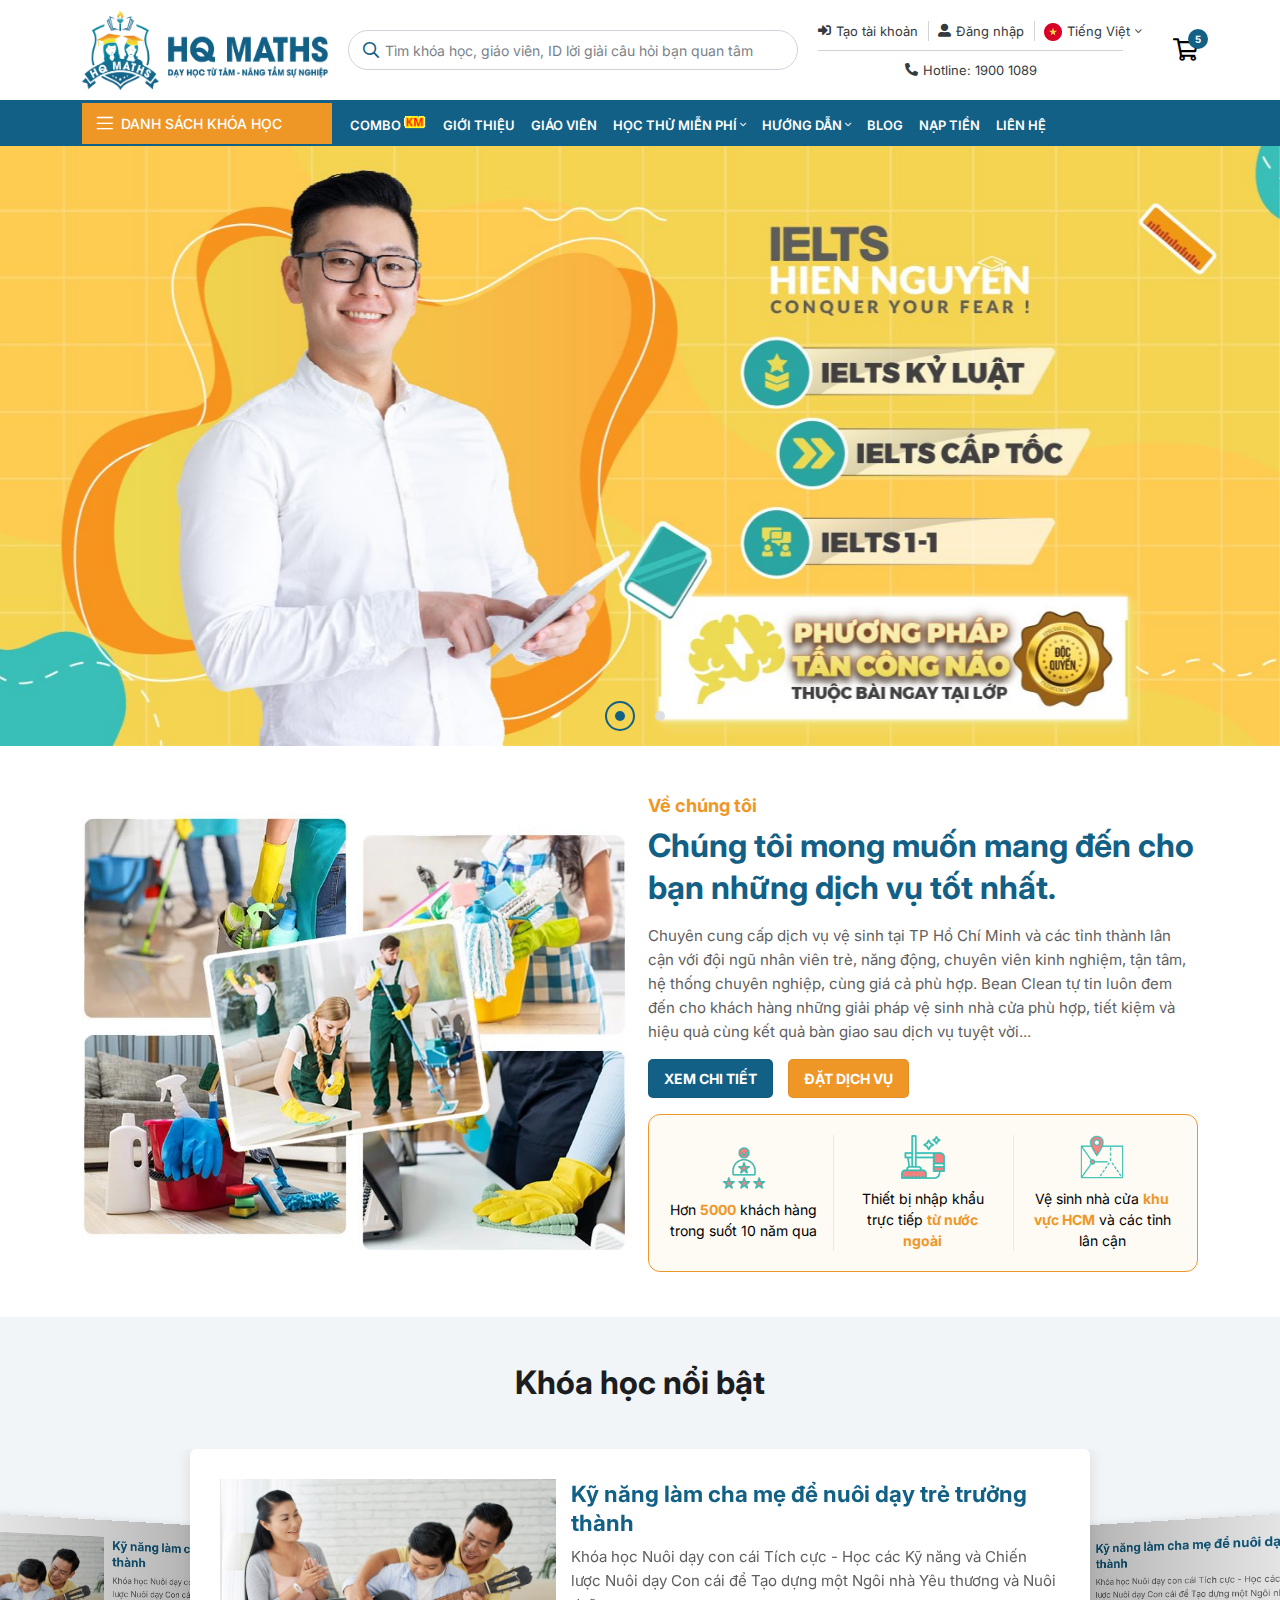
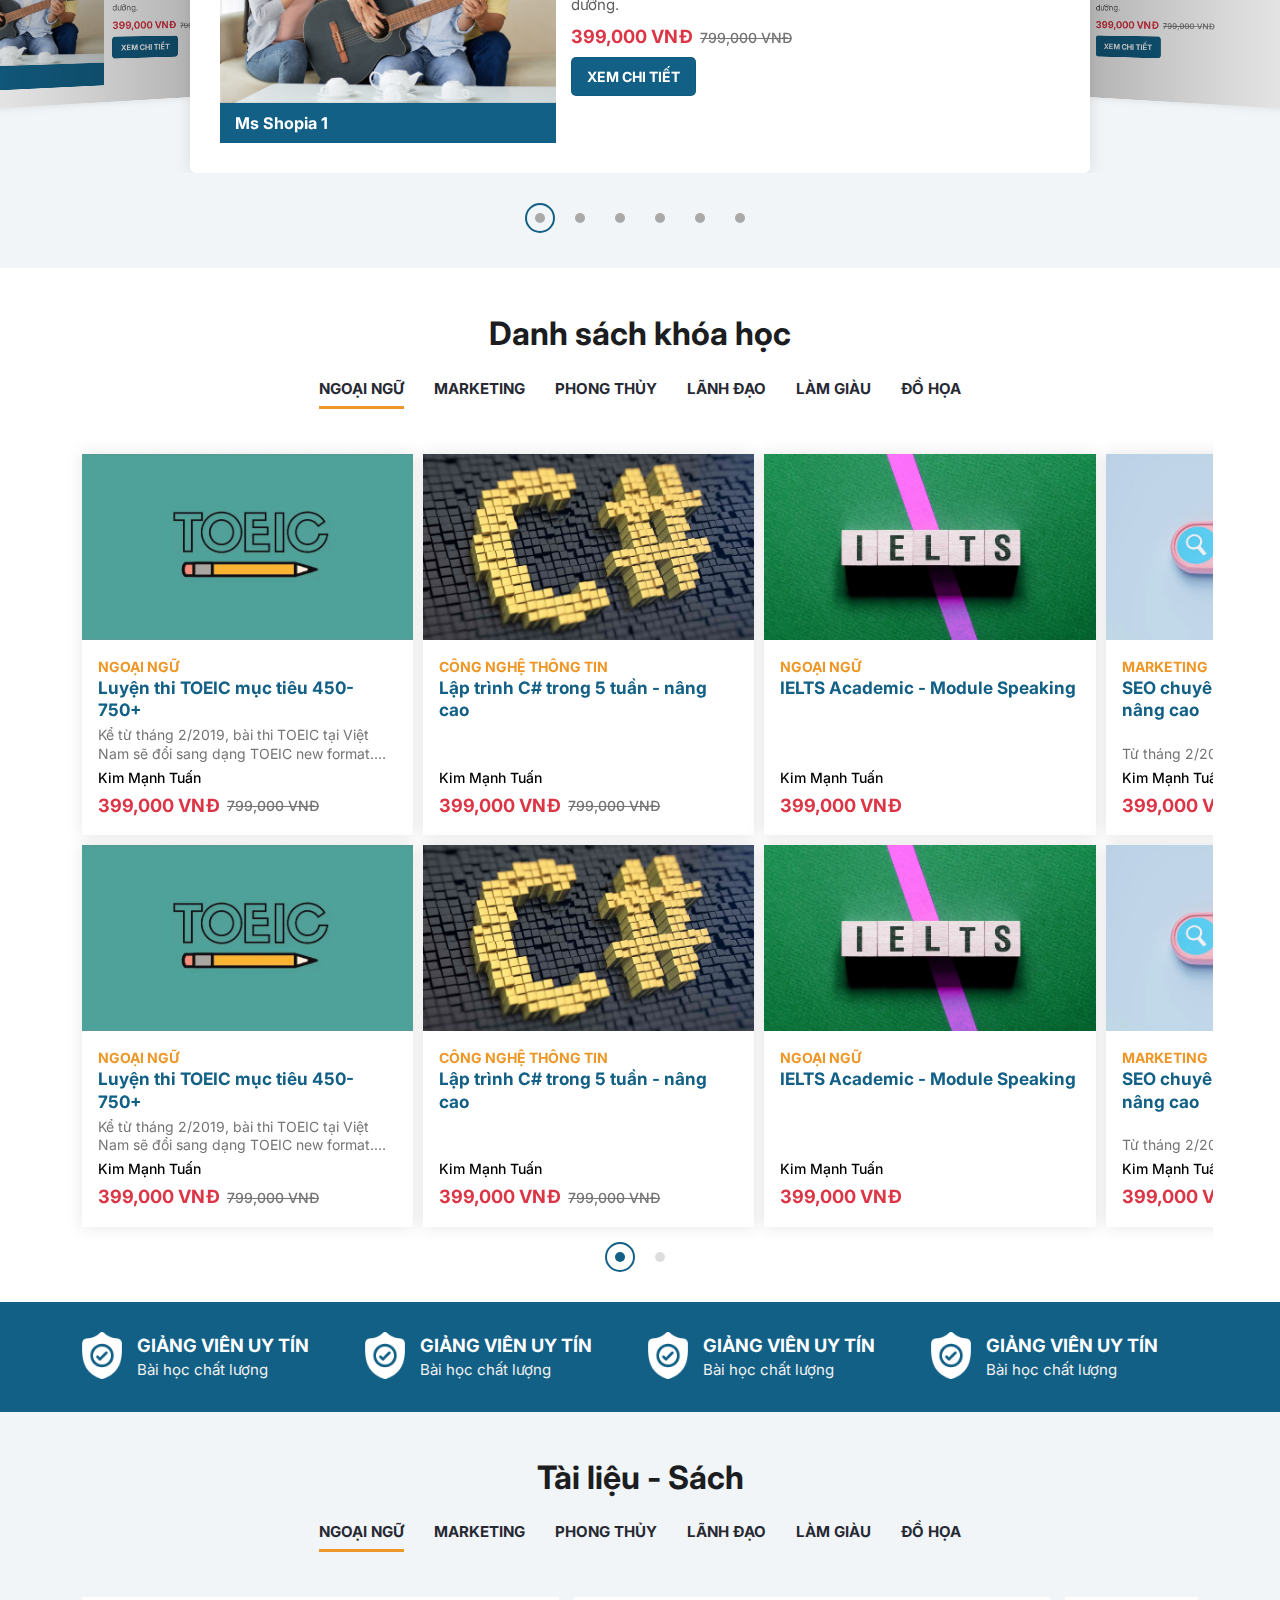
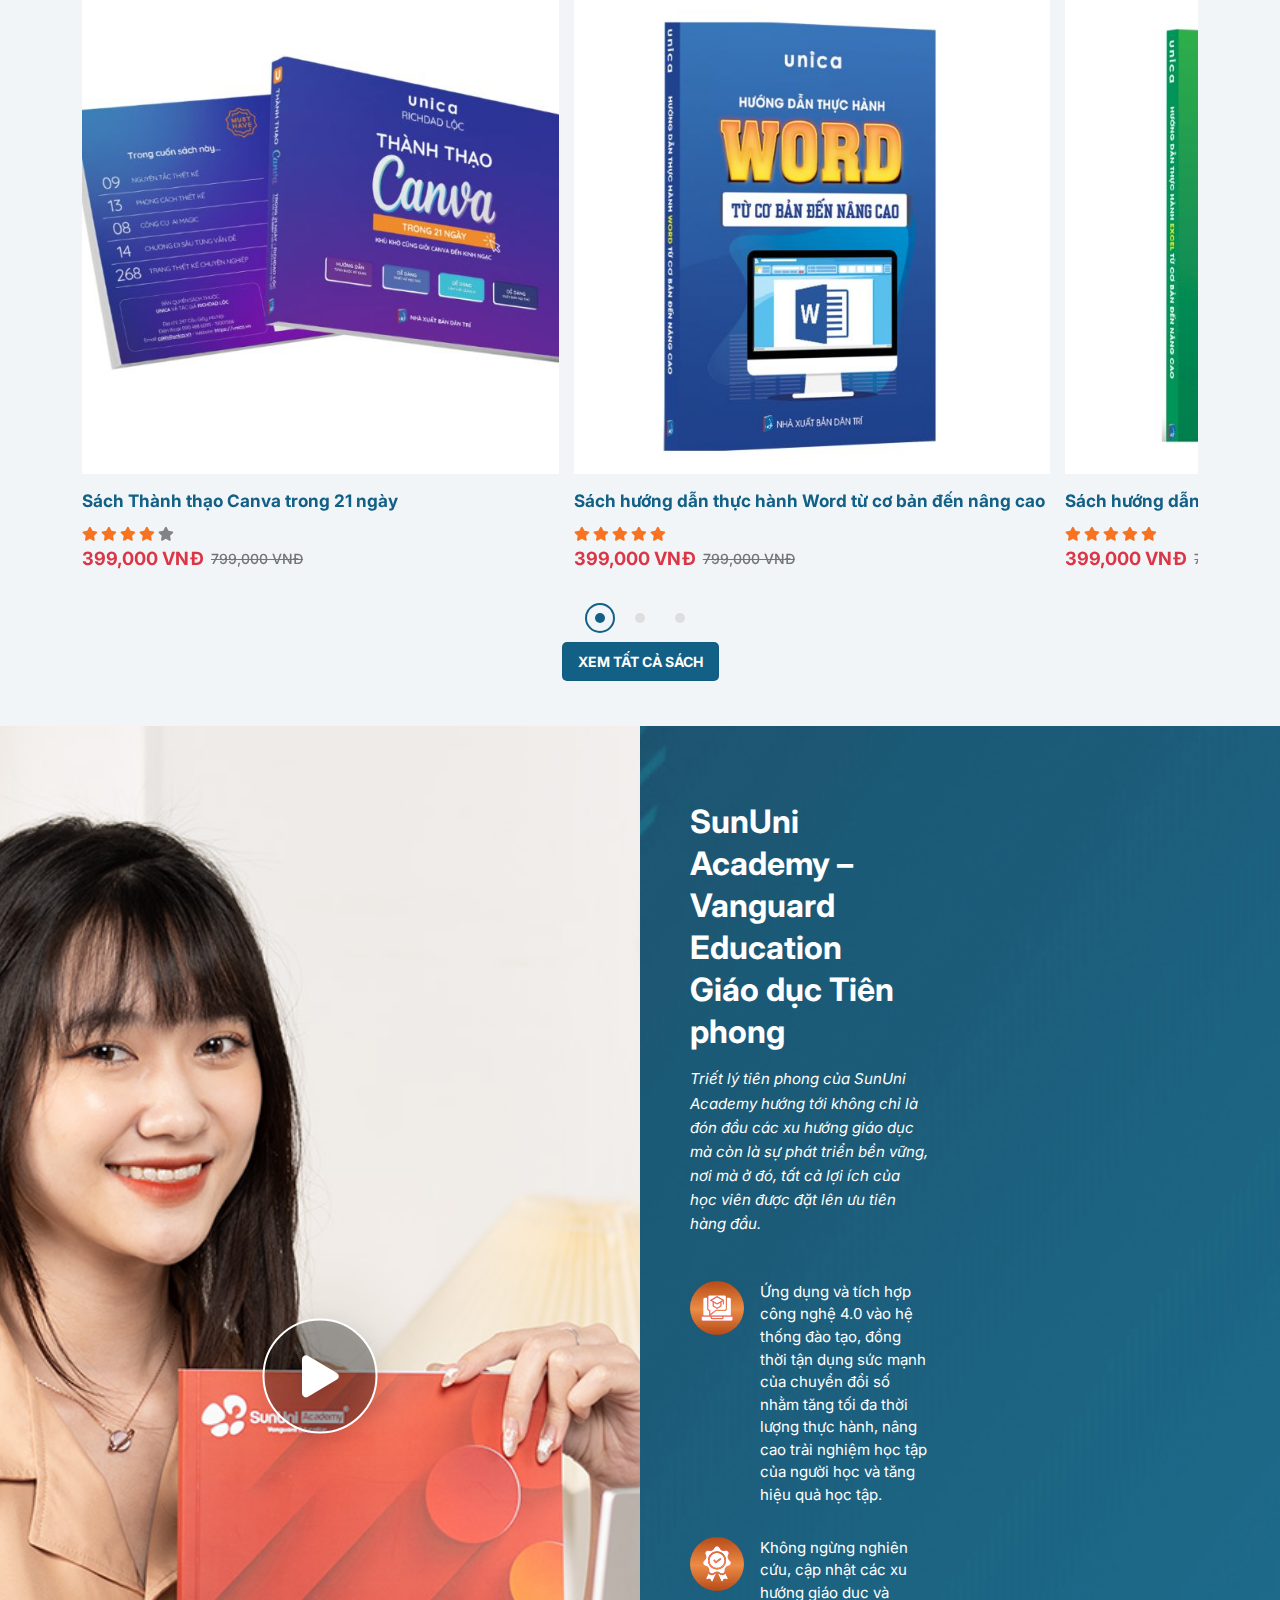
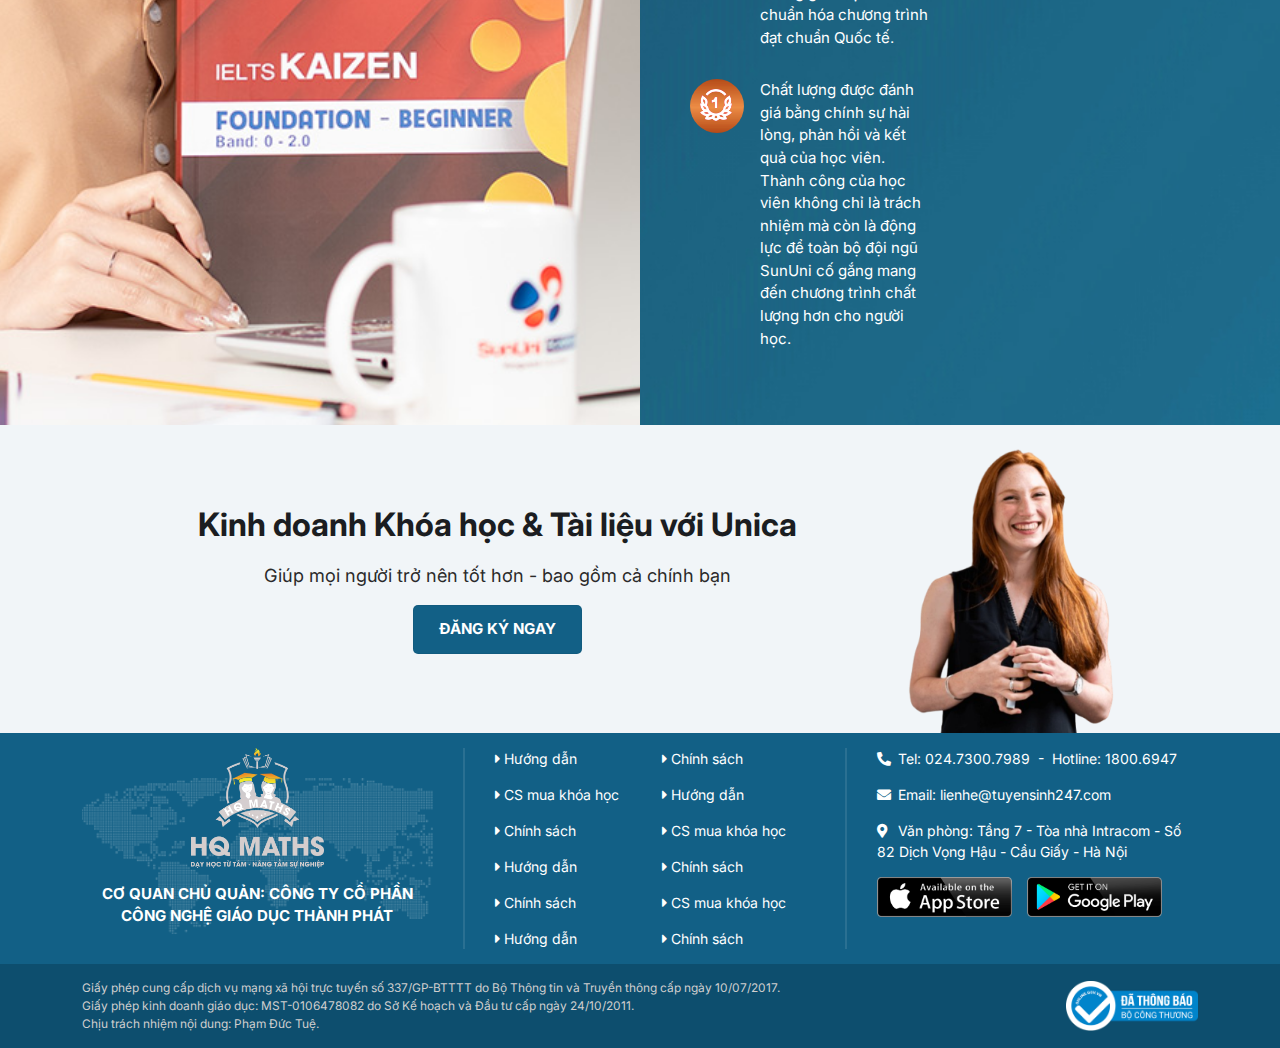
==== commit 727c1780: "Update" ====
--- a/index.html
+++ b/index.html
@@ -26,6 +26,7 @@
     <link rel="stylesheet" href="./assets/plugins/swiper/swiper-bundle.min.css">
     <link rel="stylesheet" href="./assets/plugins/fancybox/fancybox.min.css">
     <link rel="stylesheet" href="./assets/plugins/waves/waves.min.css">
+    <link rel="stylesheet" href="./assets/plugins/daterangepicker/daterangepicker.css">
     <link rel="stylesheet" href="./assets/fonts/fontawesome/css/all.min.css">
     <link rel="stylesheet" href="./assets/css/base.css">
     <link rel="stylesheet" href="./assets/css/style.css">
@@ -2368,8 +2369,9 @@
 </div>
 
 <script type="text/javascript" src="./assets/plugins/jquery.min.js"></script>
-<script type="text/javascript"
-        src="./assets/plugins/bootstrap/js/bootstrap.bundle.min.js"></script>
+<script type="text/javascript" src="./assets/plugins/daterangepicker/moment.min.js"></script>
+<script type="text/javascript" src="./assets/plugins/daterangepicker/daterangepicker.js"></script>
+<script type="text/javascript" src="./assets/plugins/bootstrap/js/bootstrap.bundle.min.js"></script>
 <script type="text/javascript" src="./assets/plugins/swiper/swiper-bundle.min.js"></script>
 <script type="text/javascript" src="./assets/plugins/fancybox/fancybox.min.js"></script>
 <script type="text/javascript" src="./assets/plugins/waves/waves.min.js"></script>
--- a/assets/plugins/daterangepicker/daterangepicker.css
+++ b/assets/plugins/daterangepicker/daterangepicker.css
@@ -0,0 +1,410 @@
+.daterangepicker {
+    position: absolute;
+    color: inherit;
+    background-color: #fff;
+    border-radius: 4px;
+    border: 1px solid #ddd;
+    width: 278px;
+    max-width: none;
+    padding: 0;
+    margin-top: 7px;
+    top: 100px;
+    left: 20px;
+    z-index: 3001;
+    display: none;
+    font-family: arial;
+    font-size: 15px;
+    line-height: 1em;
+}
+
+.daterangepicker:before, .daterangepicker:after {
+    position: absolute;
+    display: inline-block;
+    border-bottom-color: rgba(0, 0, 0, 0.2);
+    content: '';
+}
+
+.daterangepicker:before {
+    top: -7px;
+    border-right: 7px solid transparent;
+    border-left: 7px solid transparent;
+    border-bottom: 7px solid #ccc;
+}
+
+.daterangepicker:after {
+    top: -6px;
+    border-right: 6px solid transparent;
+    border-bottom: 6px solid #fff;
+    border-left: 6px solid transparent;
+}
+
+.daterangepicker.opensleft:before {
+    right: 9px;
+}
+
+.daterangepicker.opensleft:after {
+    right: 10px;
+}
+
+.daterangepicker.openscenter:before {
+    left: 0;
+    right: 0;
+    width: 0;
+    margin-left: auto;
+    margin-right: auto;
+}
+
+.daterangepicker.openscenter:after {
+    left: 0;
+    right: 0;
+    width: 0;
+    margin-left: auto;
+    margin-right: auto;
+}
+
+.daterangepicker.opensright:before {
+    left: 9px;
+}
+
+.daterangepicker.opensright:after {
+    left: 10px;
+}
+
+.daterangepicker.drop-up {
+    margin-top: -7px;
+}
+
+.daterangepicker.drop-up:before {
+    top: initial;
+    bottom: -7px;
+    border-bottom: initial;
+    border-top: 7px solid #ccc;
+}
+
+.daterangepicker.drop-up:after {
+    top: initial;
+    bottom: -6px;
+    border-bottom: initial;
+    border-top: 6px solid #fff;
+}
+
+.daterangepicker.single .daterangepicker .ranges, .daterangepicker.single .drp-calendar {
+    float: none;
+}
+
+.daterangepicker.single .drp-selected {
+    display: none;
+}
+
+.daterangepicker.show-calendar .drp-calendar {
+    display: block;
+}
+
+.daterangepicker.show-calendar .drp-buttons {
+    display: block;
+}
+
+.daterangepicker.auto-apply .drp-buttons {
+    display: none;
+}
+
+.daterangepicker .drp-calendar {
+    display: none;
+    max-width: 270px;
+}
+
+.daterangepicker .drp-calendar.left {
+    padding: 8px 0 8px 8px;
+}
+
+.daterangepicker .drp-calendar.right {
+    padding: 8px;
+}
+
+.daterangepicker .drp-calendar.single .calendar-table {
+    border: none;
+}
+
+.daterangepicker .calendar-table .next span, .daterangepicker .calendar-table .prev span {
+    color: #fff;
+    border: solid black;
+    border-width: 0 2px 2px 0;
+    border-radius: 0;
+    display: inline-block;
+    padding: 3px;
+}
+
+.daterangepicker .calendar-table .next span {
+    transform: rotate(-45deg);
+    -webkit-transform: rotate(-45deg);
+}
+
+.daterangepicker .calendar-table .prev span {
+    transform: rotate(135deg);
+    -webkit-transform: rotate(135deg);
+}
+
+.daterangepicker .calendar-table th, .daterangepicker .calendar-table td {
+    white-space: nowrap;
+    text-align: center;
+    vertical-align: middle;
+    min-width: 32px;
+    width: 32px;
+    height: 24px;
+    line-height: 24px;
+    font-size: 12px;
+    border-radius: 4px;
+    border: 1px solid transparent;
+    white-space: nowrap;
+    cursor: pointer;
+}
+
+.daterangepicker .calendar-table {
+    border: 1px solid #fff;
+    border-radius: 4px;
+    background-color: #fff;
+}
+
+.daterangepicker .calendar-table table {
+    width: 100%;
+    margin: 0;
+    border-spacing: 0;
+    border-collapse: collapse;
+}
+
+.daterangepicker td.available:hover, .daterangepicker th.available:hover {
+    background-color: #eee;
+    border-color: transparent;
+    color: inherit;
+}
+
+.daterangepicker td.week, .daterangepicker th.week {
+    font-size: 80%;
+    color: #ccc;
+}
+
+.daterangepicker td.off, .daterangepicker td.off.in-range, .daterangepicker td.off.start-date, .daterangepicker td.off.end-date {
+    background-color: #fff;
+    border-color: transparent;
+    color: #999;
+}
+
+.daterangepicker td.in-range {
+    background-color: #ebf4f8;
+    border-color: transparent;
+    color: #000;
+    border-radius: 0;
+}
+
+.daterangepicker td.start-date {
+    border-radius: 4px 0 0 4px;
+}
+
+.daterangepicker td.end-date {
+    border-radius: 0 4px 4px 0;
+}
+
+.daterangepicker td.start-date.end-date {
+    border-radius: 4px;
+}
+
+.daterangepicker td.active, .daterangepicker td.active:hover {
+    background-color: #357ebd;
+    border-color: transparent;
+    color: #fff;
+}
+
+.daterangepicker th.month {
+    width: auto;
+}
+
+.daterangepicker td.disabled, .daterangepicker option.disabled {
+    color: #999;
+    cursor: not-allowed;
+    text-decoration: line-through;
+}
+
+.daterangepicker select.monthselect, .daterangepicker select.yearselect {
+    font-size: 12px;
+    padding: 1px;
+    height: auto;
+    margin: 0;
+    cursor: default;
+}
+
+.daterangepicker select.monthselect {
+    margin-right: 2%;
+    width: 56%;
+}
+
+.daterangepicker select.yearselect {
+    width: 40%;
+}
+
+.daterangepicker select.hourselect, .daterangepicker select.minuteselect, .daterangepicker select.secondselect, .daterangepicker select.ampmselect {
+    width: 50px;
+    margin: 0 auto;
+    background: #eee;
+    border: 1px solid #eee;
+    padding: 2px;
+    outline: 0;
+    font-size: 12px;
+}
+
+.daterangepicker .calendar-time {
+    text-align: center;
+    margin: 4px auto 0 auto;
+    line-height: 30px;
+    position: relative;
+}
+
+.daterangepicker .calendar-time select.disabled {
+    color: #ccc;
+    cursor: not-allowed;
+}
+
+.daterangepicker .drp-buttons {
+    clear: both;
+    text-align: right;
+    padding: 8px;
+    border-top: 1px solid #ddd;
+    display: none;
+    line-height: 12px;
+    vertical-align: middle;
+}
+
+.daterangepicker .drp-selected {
+    display: inline-block;
+    font-size: 12px;
+    padding-right: 8px;
+}
+
+.daterangepicker .drp-buttons .btn {
+    margin-left: 8px;
+    font-size: 12px;
+    font-weight: bold;
+    padding: 4px 8px;
+}
+
+.daterangepicker.show-ranges.single.rtl .drp-calendar.left {
+    border-right: 1px solid #ddd;
+}
+
+.daterangepicker.show-ranges.single.ltr .drp-calendar.left {
+    border-left: 1px solid #ddd;
+}
+
+.daterangepicker.show-ranges.rtl .drp-calendar.right {
+    border-right: 1px solid #ddd;
+}
+
+.daterangepicker.show-ranges.ltr .drp-calendar.left {
+    border-left: 1px solid #ddd;
+}
+
+.daterangepicker .ranges {
+    float: none;
+    text-align: left;
+    margin: 0;
+}
+
+.daterangepicker.show-calendar .ranges {
+    margin-top: 8px;
+}
+
+.daterangepicker .ranges ul {
+    list-style: none;
+    margin: 0 auto;
+    padding: 0;
+    width: 100%;
+}
+
+.daterangepicker .ranges li {
+    font-size: 12px;
+    padding: 8px 12px;
+    cursor: pointer;
+}
+
+.daterangepicker .ranges li:hover {
+    background-color: #eee;
+}
+
+.daterangepicker .ranges li.active {
+    background-color: #08c;
+    color: #fff;
+}
+
+/*  Larger Screen Styling */
+@media (min-width: 564px) {
+    .daterangepicker {
+        width: auto;
+    }
+
+    .daterangepicker .ranges ul {
+        width: 140px;
+    }
+
+    .daterangepicker.single .ranges ul {
+        width: 100%;
+    }
+
+    .daterangepicker.single .drp-calendar.left {
+        clear: none;
+    }
+
+    .daterangepicker.single .ranges, .daterangepicker.single .drp-calendar {
+        float: left;
+    }
+
+    .daterangepicker {
+        direction: ltr;
+        text-align: left;
+    }
+
+    .daterangepicker .drp-calendar.left {
+        clear: left;
+        margin-right: 0;
+    }
+
+    .daterangepicker .drp-calendar.left .calendar-table {
+        border-right: none;
+        border-top-right-radius: 0;
+        border-bottom-right-radius: 0;
+    }
+
+    .daterangepicker .drp-calendar.right {
+        margin-left: 0;
+    }
+
+    .daterangepicker .drp-calendar.right .calendar-table {
+        border-left: none;
+        border-top-left-radius: 0;
+        border-bottom-left-radius: 0;
+    }
+
+    .daterangepicker .drp-calendar.left .calendar-table {
+        padding-right: 8px;
+    }
+
+    .daterangepicker .ranges, .daterangepicker .drp-calendar {
+        float: left;
+    }
+}
+
+@media (min-width: 730px) {
+    .daterangepicker .ranges {
+        width: auto;
+    }
+
+    .daterangepicker .ranges {
+        float: left;
+    }
+
+    .daterangepicker.rtl .ranges {
+        float: right;
+    }
+
+    .daterangepicker .drp-calendar.left {
+        clear: none !important;
+    }
+}
--- a/assets/css/base.css
+++ b/assets/css/base.css
@@ -2,6 +2,8 @@
     --transition-default: 0.3s all ease-in-out;
     --font-theme: 'Inter', Arial, Helvetica, sans-serif;
     --size-theme: 14px;
+    --bg-theme: #f1f5f8;
+    --color-desc: #5f5f5f;
 }
 
 body {
@@ -367,3 +369,14 @@
     background: var(--secondary-hover);
     color: var(--bs-white);
 }
+
+.button-theme.button-theme_outline {
+    border: 1px solid var(--bs-white);
+    background: transparent;
+    color: var(--bs-white);
+}
+
+.button-theme.button-theme_outline:hover {
+    background: #ffffff40;
+    color: var(--bs-white);
+}--- a/assets/css/style.css
+++ b/assets/css/style.css
@@ -437,6 +437,10 @@
     line-height: 1.3;
 }
 
+.section-heading.section-heading_highlight .heading-title {
+    color: var(--primary-color);
+}
+
 .section-heading .heading-sub {
     margin-top: 15px;
     font-size: 1.3em;
@@ -447,7 +451,7 @@
 .section-heading .heading-desc {
     margin-top: 15px;
     font-size: 1.075em;
-    color: #5f5f5f;
+    color: var(--color-desc);
     line-height: 1.6;
 }
 
@@ -592,7 +596,7 @@
 }
 
 .section-banner {
-    background-color: #f1f5f8;
+    background-color: var(--bg-theme);
 }
 
 .advantage-image_btn {
@@ -793,7 +797,7 @@
 }
 
 .section-featured {
-    background-color: #f1f5f8;
+    background-color: var(--bg-theme);
     overflow: hidden;
 }
 
@@ -846,7 +850,7 @@
 
 .featured-card .card-content .card-text {
     font-size: 1.075em;
-    color: #5f5f5f;
+    color: var(--color-desc);
     line-height: 1.6;
     --line: 3;
 }
@@ -888,7 +892,7 @@
 }
 
 .section-book {
-    background-color: #f1f5f8;
+    background-color: var(--bg-theme);
 }
 
 .book-card .card-body {
@@ -1261,4 +1265,222 @@
 .box-item .box-item_desc {
     font-size: 1.075em;
     color: #f1f1f1;
+}
+
+.teachers-block {
+    display: flex;
+    flex-direction: column;
+}
+
+.teachers-block .teacher-item {
+    display: flex;
+    flex-direction: row;
+    background-color: var(--bg-theme);
+}
+
+.teachers-block .teacher-item > * {
+    width: 50%;
+    flex-shrink: 0;
+}
+
+.teachers-block .teacher-item .teacher-content {
+    padding: 50px;
+    align-self: center;
+}
+
+.teachers-block .teacher-item .teacher-content .teacher-content_title {
+    font-size: 1.6em;
+    font-weight: 700;
+    color: var(--primary-color);
+    margin-bottom: 15px
+}
+
+.teachers-block .teacher-item .teacher-content .teacher-content_desc {
+    font-size: 1.15em;
+    color: var(--color-desc);
+    line-height: 1.6;
+}
+
+.teachers-block .teacher-item .teacher-content .teacher-content_desc ul {
+    display: flex;
+    flex-direction: column;
+    padding-left: 15px;
+    gap: 15px;
+    margin-bottom: 0;
+}
+
+.teachers-block .teacher-item .teacher-image > img:hover {
+    transform: scale(1.05);
+}
+
+.teachers-block .teacher-item:nth-child(2n) {
+    flex-direction: row-reverse;
+}
+
+.teacher-slide .teacher-image {
+    border: 1px solid var(--secondary-color);
+    border-radius: 12px;
+    margin: 0 70px;
+    overflow: hidden;
+    position: relative;
+    z-index: 2;
+}
+
+.teacher-slide .teacher-content {
+    border-radius: 20px 0;
+    box-shadow: 0 5px 14px rgba(34, 34, 34, 0.11);
+    padding: 80px 30px 30px 30px;
+    margin-top: -40px;
+    background: url('../images/quote-right.svg') right 40px top 50px no-repeat, #fff;
+    text-align: center;
+}
+
+.teacher-slide .teacher-content .teacher-name {
+    font-size: 1.3em;
+    color: var(--bs-black);
+    font-weight: 700;
+    line-height: 1.3;
+}
+
+.teacher-slide .teacher-content .teacher-sub {
+    font-size: 1.15em;
+    color: var(--secondary-color);
+    font-weight: 700;
+    margin-top: 5px;
+}
+
+.teacher-slide .teacher-content .teacher-desc {
+    margin-top: 10px;
+    font-size: 1.075em;
+    color: var(--color-desc);
+    line-height: 1.6;
+}
+
+.teacher-slide:hover .teacher-image img {
+    transform: scale(1.05);
+}
+
+.slider-teacher .swiper {
+    padding: 5px;
+    margin: -5px;
+}
+
+.section-breadcrumb {
+    background-color: var(--bg-theme);
+}
+
+.section-breadcrumb .breadcrumb .breadcrumb-item {
+    color: var(--bs-gray-600);
+    display: inline-flex;
+    padding: 12px 0;
+}
+
+.section-breadcrumb .breadcrumb .breadcrumb-item > a {
+    color: var(--bs-black);
+}
+
+.section-breadcrumb .breadcrumb .breadcrumb-item > a i {
+    line-height: unset;
+}
+
+.section-breadcrumb .breadcrumb .breadcrumb-item + .breadcrumb-item::before {
+    float: none;
+    margin-left: 8px;
+    padding-right: 8px;
+    font-family: "Font Awesome 5 Pro";
+    content: "\f101";
+    line-height: 1.6;
+}
+
+.section-breadcrumb .breadcrumb .breadcrumb-item > a:hover {
+    color: var(--primary-color);
+}
+
+.contact-content {
+    margin-top: 30px;
+}
+
+.contact-content .contact-title {
+    font-size: 1.45em;
+    font-weight: 700;
+    color: var(--bs-black);
+    margin-bottom: 12px;
+}
+
+.contact-content .contact-list {
+    display: flex;
+    flex-direction: column;
+    gap: 8px;
+}
+
+.contact-content .contact-list .contact-list_item {
+    color: var(--color-desc);
+    font-size: 1.075em;
+    display: flex;
+    gap: 5px;
+}
+
+.contact-content .contact-list .contact-list_item > i {
+    width: 18px;
+    position: relative;
+    top: 4px;
+}
+
+.contact-content .contact-list .contact-list_item > a {
+    color: inherit;
+}
+
+.contact-content .contact-list .contact-list_item > a:hover {
+    color: var(--primary-color);
+}
+
+.contact-form {
+    padding: 30px;
+    border-radius: 12px;
+    box-shadow: 0px 0px 15px rgba(84, 84, 84, 0.15);
+}
+
+.form-theme .form-item {
+    position: relative;
+    width: 100%;
+}
+
+.form-theme .form-item .form-item_input {
+    width: 100%;
+    padding: 10px 15px !important;
+    font-size: 1.075em;
+    color: var(--bs-black);
+    border-radius: 4px;
+}
+
+.form-theme .form-item .form-item_input::placeholder {
+    opacity: .7;
+}
+
+.form-theme .form-item .form-item_input:focus {
+    border-color: var(--primary-color) !important;
+    box-shadow: 0 0 8px rgba(0, 0, 0, .15) !important;
+    outline: none !important;
+}
+
+.form-theme .form-item .form-item_icon {
+    position: absolute;
+    top: 1px;
+    right: 8px;
+    height: 42px;
+    width: 30px;
+    font-size: 1.075em;
+    color: var(--bs-black);
+    background: var(--bs-white);
+    display: flex;
+    align-items: center;
+    justify-content: center;
+    z-index: 2;
+    pointer-events: none;
+    cursor: pointer;
+}
+
+.form-theme .form-item .form-item_input.is-valid, .was-validated .form-item .form-item_input:valid {
+    border-color:  #ced4da;
+    background-image: none;
 }--- a/assets/css/responsive.css
+++ b/assets/css/responsive.css
@@ -16,6 +16,14 @@
     .header-bottom .header-navigation > ul > li > button {
         padding: 15px 8px 11px;
         font-size: 0.925em;
+    }
+}
+
+@media screen and (min-width: 1200px) {
+    .section-heading.section-heading_container {
+        max-width: 991px;
+        margin-left: auto;
+        margin-right: auto;
     }
 }
 
@@ -315,7 +323,7 @@
     }
 
     .header.is-scroll .header-overlay,
-    .header.is-scroll .header-navigation{
+    .header.is-scroll .header-navigation {
         transform: translateY(60px);
         height: calc(100vh + 60px);
     }
@@ -585,6 +593,55 @@
     .footer .footer-bottom {
         text-align: center;
     }
+
+    .contact-form {
+        padding: 15px;
+    }
+
+    .contact-content .contact-title {
+        font-size: 1.3em;
+    }
+
+    .contact-content .contact-list .contact-list_item {
+        font-size: 1em;
+    }
+
+    .teachers-block .teacher-item {
+        flex-direction: column-reverse !important;
+    }
+
+    .teachers-block .teacher-item > * {
+        width: 100%;
+    }
+
+    .teachers-block .teacher-item .teacher-content {
+        padding: 15px;
+    }
+
+    .teachers-block .teacher-item .teacher-content .teacher-content_title {
+        font-size: 1.3em;
+        margin-bottom: 8px;
+    }
+
+    .teachers-block .teacher-item .teacher-content .teacher-content_desc {
+        font-size: 1.075em;
+    }
+
+    .teachers-block .teacher-item .teacher-content .teacher-content_desc > ul {
+        gap: 8px;
+    }
+
+    .teacher-slide .teacher-content .teacher-name {
+        font-size: 1.15em;
+    }
+
+    .teacher-slide .teacher-content .teacher-sub {
+        font-size: 1.075em;
+    }
+
+    .teacher-slide .teacher-content .teacher-desc {
+        font-size: 1em;
+    }
 }
 
 @media screen and (max-width: 768px) {
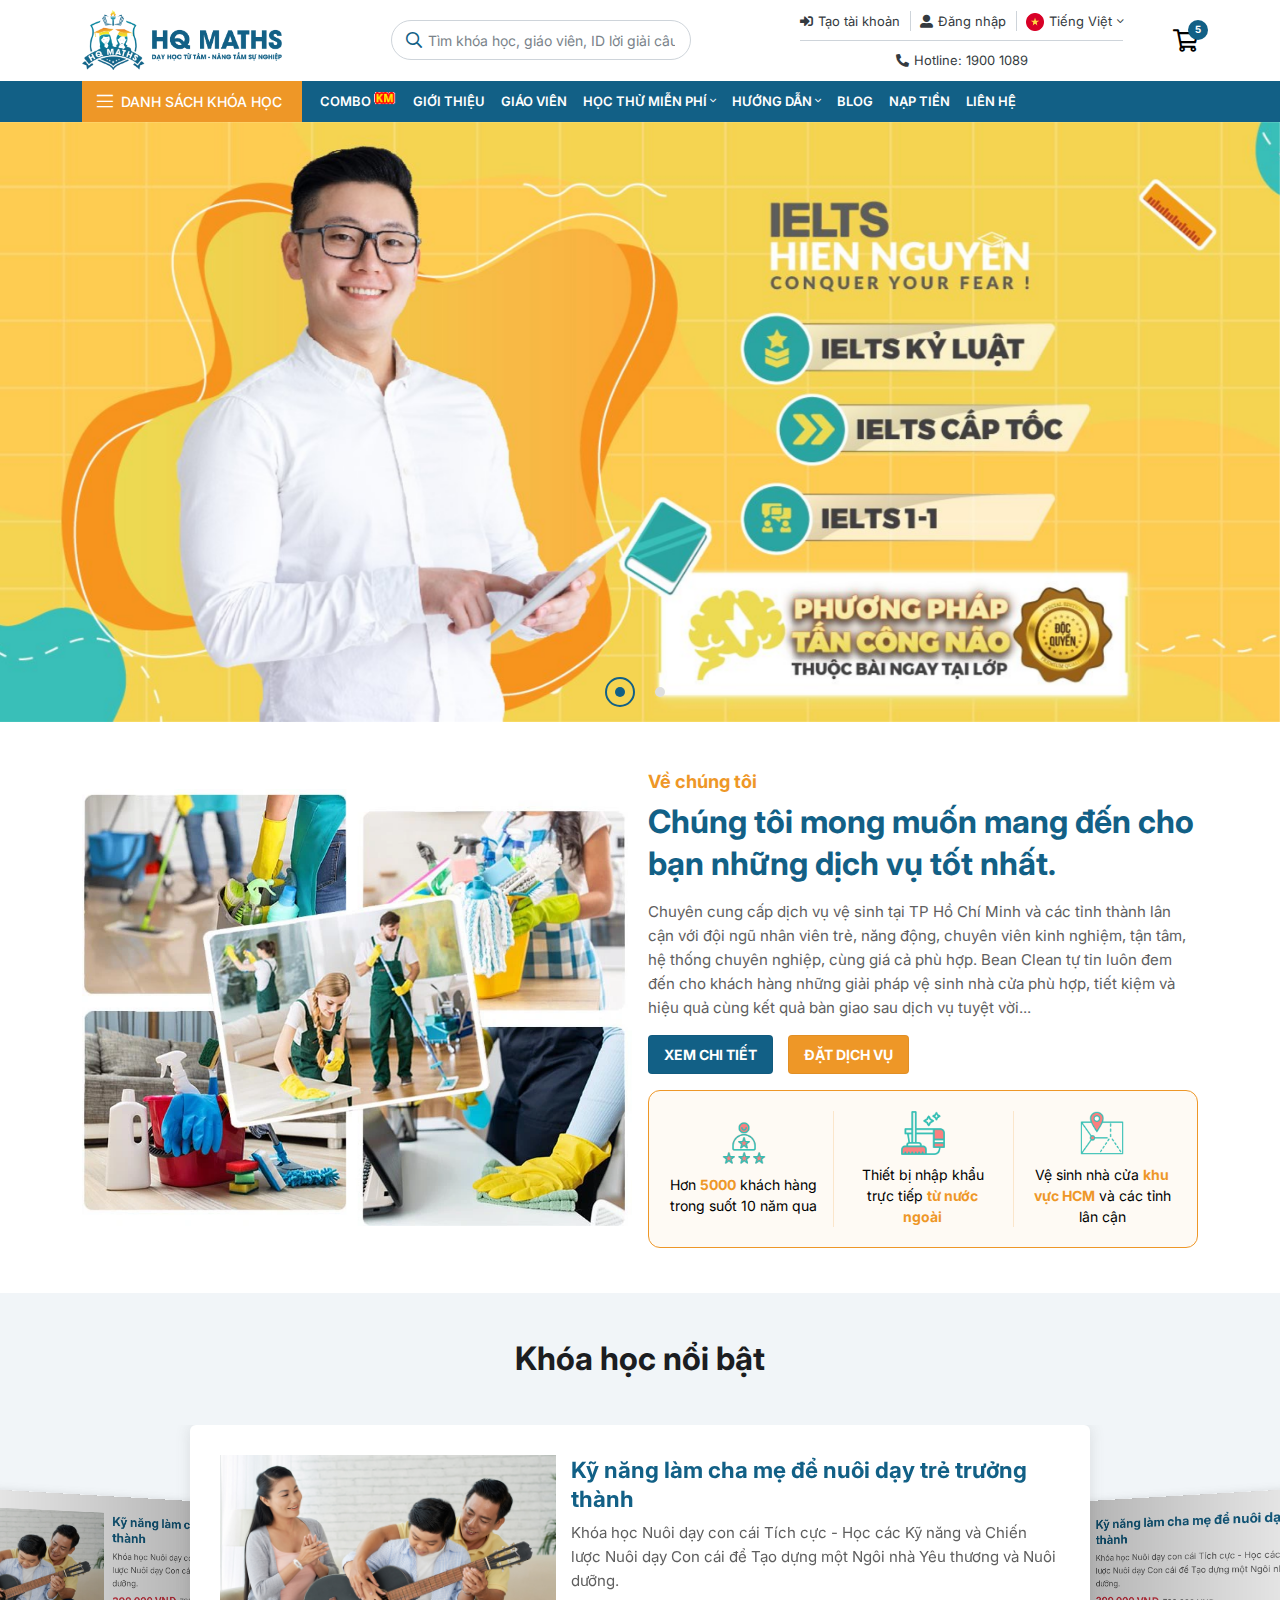
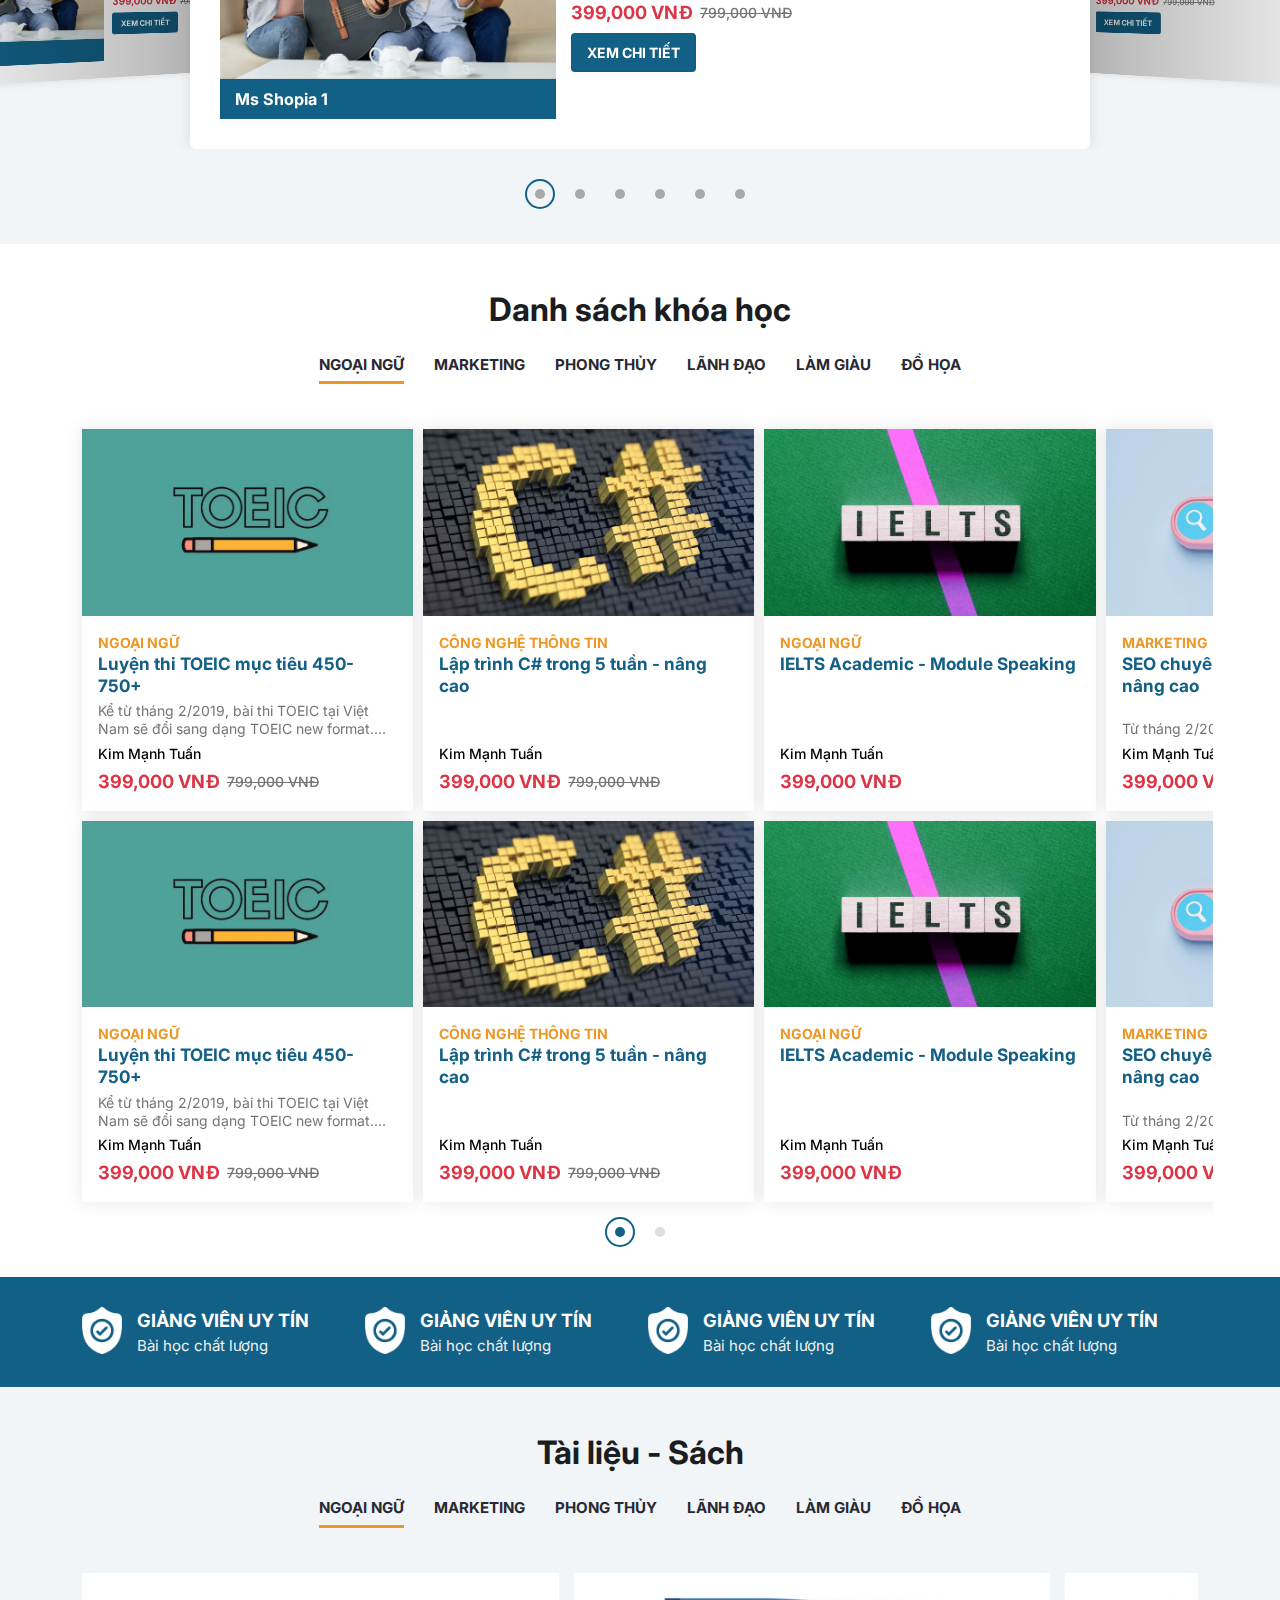
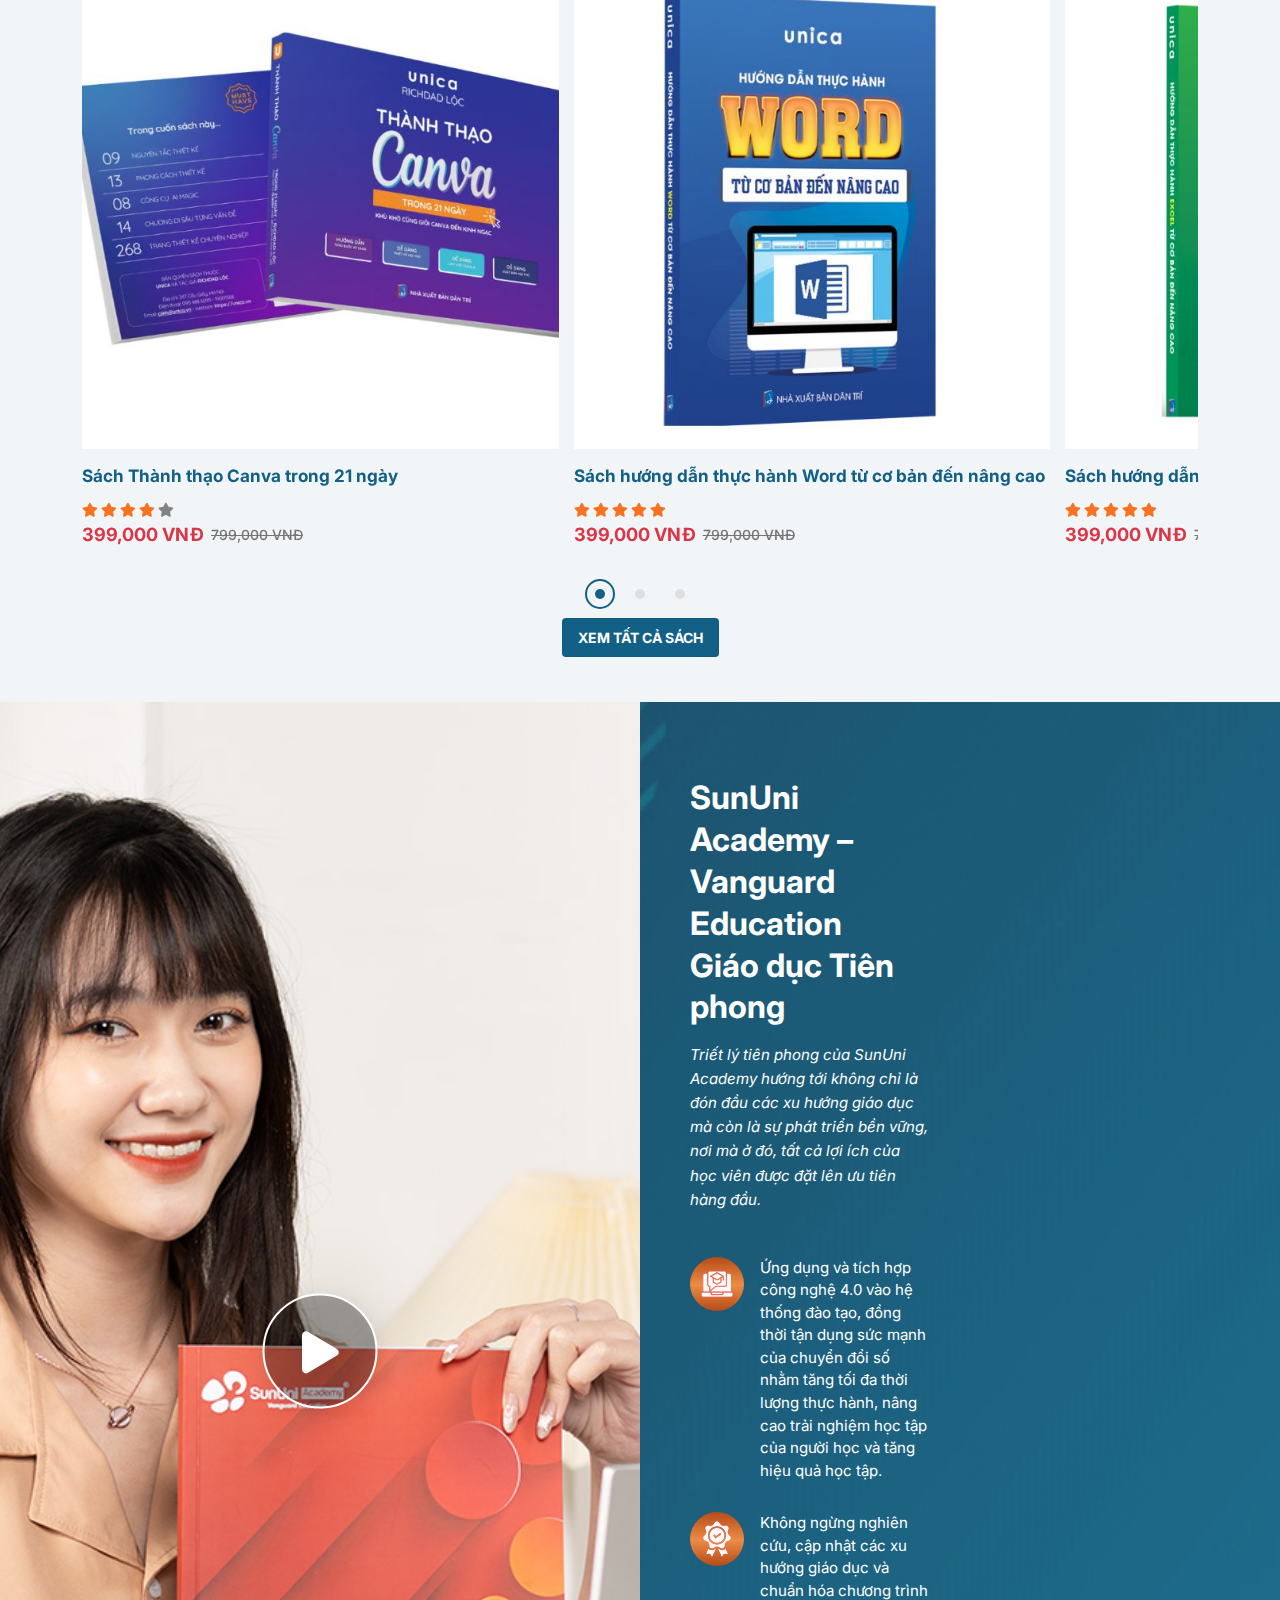
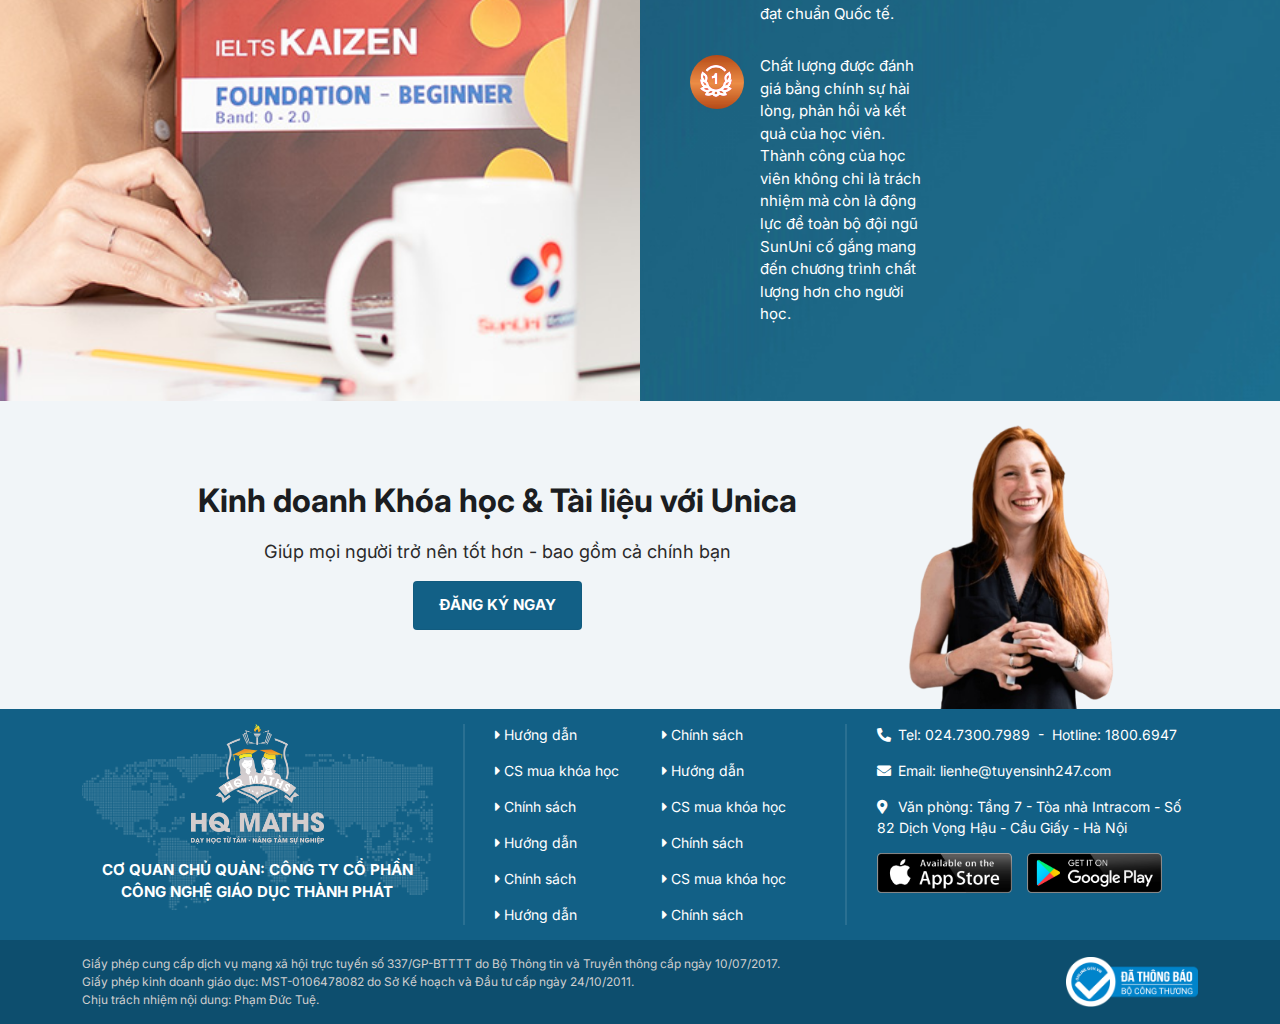
==== commit 9af72552: "Update" ====
--- a/index.html
+++ b/index.html
@@ -2101,7 +2101,7 @@
                             </div>
                             <div class="card-content flex-fill">
                                 <a href="" class="card-title limit">
-                                    Đầu báo khói quang CM WT-32L Chungmei giá rẻ nhất thị trường Việt Nam
+                                    Lớp Tiếng Anh 11-12 chất lượng Việt Nam
                                 </a>
                                 <div class="hstack gap-8px justify-content-between">
                                     <div class="card-quantity w-50 flex-fill">
@@ -2142,7 +2142,7 @@
                             </div>
                             <div class="card-content flex-fill">
                                 <a href="" class="card-title limit">
-                                    Đầu báo khói quang CM WT-32L Chungmei giá rẻ nhất thị trường Việt Nam
+                                    Lớp Tiếng Anh 11-12 chất lượng Việt Nam
                                 </a>
                                 <div class="hstack gap-8px justify-content-between">
                                     <div class="card-quantity w-50 flex-fill">
@@ -2183,7 +2183,7 @@
                             </div>
                             <div class="card-content flex-fill">
                                 <a href="" class="card-title limit">
-                                    Đầu báo khói quang CM WT-32L Chungmei giá rẻ nhất thị trường Việt Nam
+                                    Lớp Tiếng Anh 11-12 chất lượng Việt Nam
                                 </a>
                                 <div class="hstack gap-8px justify-content-between">
                                     <div class="card-quantity w-50 flex-fill">
@@ -2224,7 +2224,7 @@
                             </div>
                             <div class="card-content flex-fill">
                                 <a href="" class="card-title limit">
-                                    Đầu báo khói quang CM WT-32L Chungmei giá rẻ nhất thị trường Việt Nam
+                                    Lớp Tiếng Anh 11-12 chất lượng Việt Nam
                                 </a>
                                 <div class="hstack gap-8px justify-content-between">
                                     <div class="card-quantity w-50 flex-fill">
@@ -2265,7 +2265,7 @@
                             </div>
                             <div class="card-content flex-fill">
                                 <a href="" class="card-title limit">
-                                    Đầu báo khói quang CM WT-32L Chungmei giá rẻ nhất thị trường Việt Nam
+                                    Lớp Tiếng Anh 11-12 chất lượng Việt Nam
                                 </a>
                                 <div class="hstack gap-8px justify-content-between">
                                     <div class="card-quantity w-50 flex-fill">
@@ -2306,7 +2306,7 @@
                             </div>
                             <div class="card-content flex-fill">
                                 <a href="" class="card-title limit">
-                                    Đầu báo khói quang CM WT-32L Chungmei giá rẻ nhất thị trường Việt Nam
+                                    Lớp Tiếng Anh 11-12 chất lượng Việt Nam
                                 </a>
                                 <div class="hstack gap-8px justify-content-between">
                                     <div class="card-quantity w-50 flex-fill">
--- a/assets/css/base.css
+++ b/assets/css/base.css
@@ -332,7 +332,7 @@
 .button-theme {
     padding: 8px 15px;
     font-weight: 700;
-    border-radius: 5px;
+    border-radius: 4px;
     font-size: 1em;
     border: 1px solid rgba(0, 0, 0, .05);
     display: inline-block;
@@ -379,4 +379,18 @@
 .button-theme.button-theme_outline:hover {
     background: #ffffff40;
     color: var(--bs-white);
+}
+
+.button-theme.button-theme_dark {
+    background: var(--bs-secondary);
+    color: var(--bs-white);
+}
+
+.button-theme.button-theme_dark:hover {
+    background: #53595d;
+    color: var(--bs-white);
+}
+
+.row-combo {
+    --bs-gutter-y: 45px;
 }--- a/assets/css/style.css
+++ b/assets/css/style.css
@@ -1,1486 +1,2440 @@
 .section-gap {
-    padding: 45px 0;
+	padding: 45px 0;
 }
 
 .header {
-    top: 0;
-    left: 0;
-    right: 0;
-    z-index: 12;
-    position: sticky;
-    background: var(--bs-white);
-    transition: var(--transition-default);
+	top: 0;
+	left: 0;
+	right: 0;
+	z-index: 12;
+	position: sticky;
+	background: var(--bs-white);
+	transition: var(--transition-default);
 }
 
 .header.is-scroll {
-    transform: translateY(-100px);
+	transform: translateY(-100px);
 }
 
 .header-top {
-    padding: 10px 0;
-    position: relative;
-    z-index: 2;
+	padding: 10px 0;
+	position: relative;
+	z-index: 2;
 }
 
 .header-top .header-inner {
-    gap: 30px;
-    display: flex;
-    align-items: center;
-    justify-content: space-between;
+	gap: 30px;
+	display: flex;
+	align-items: center;
+	justify-content: space-between;
+}
+
+.header-top .header-logo {
+	flex-shrink: 0;
 }
 
 .header-top .header-logo img {
-    height: 80px;
+	height: 80px;
 }
 
 .header-top .header-search {
-    position: relative;
-    min-width: 450px;
+	position: relative;
+	min-width: 450px;
 }
 
 .header-top .header-search .header-search_input {
-    font-size: 1em;
-    color: var(--bs-black);
-    height: 40px;
-    border-radius: 50px;
-    padding: 8px 15px 8px 36px;
+	font-size: 1em;
+	color: var(--bs-black);
+	height: 40px;
+	border-radius: 50px;
+	padding: 8px 15px 8px 36px;
 }
 
 .header-top .header-search .header-search_input::placeholder {
-    opacity: .9;
+	opacity: .9;
 }
 
 .header-top .header-search .header-search_input:focus {
-    box-shadow: none !important;
-    border-color: var(--primary-color);
+	box-shadow: none !important;
+	border-color: var(--primary-color);
 }
 
 .header-top .header-search .header-search_btn {
-    position: absolute;
-    top: 50%;
-    left: 15px;
-    transform: translateY(-50%);
-    font-size: 1.15em;
-    color: var(--primary-color);
+	position: absolute;
+	top: 50%;
+	left: 15px;
+	transform: translateY(-50%);
+	font-size: 1.15em;
+	color: var(--primary-color);
 }
 
 .header-top .header-toolbar {
-    display: flex;
-    align-items: center;
-    gap: 50px;
+	display: flex;
+	align-items: center;
+	gap: 50px;
 }
 
 .header-top .header-action .header-action_top {
-    display: flex;
-    align-items: center;
-    justify-content: center;
-    position: relative;
-    z-index: 2;
+	display: flex;
+	align-items: center;
+	justify-content: center;
+	position: relative;
+	z-index: 2;
 }
 
 .header-top .header-action .header-action_item {
-    position: relative;
-    white-space: nowrap;
+	position: relative;
+	white-space: nowrap;
 }
 
 .header-top .header-action .header-action_item + .header-action_item {
-    padding-left: 20px;
-    margin-left: 20px;
+	padding-left: 20px;
+	margin-left: 20px;
 }
 
 .header-top .header-action .header-action_item > a {
-    color: var(--bs-gray-800);
-    display: inline-flex;
-    vertical-align: middle;
-    align-items: center;
-    gap: 5px;
+	color: var(--bs-gray-800);
+	display: inline-flex;
+	vertical-align: middle;
+	align-items: center;
+	gap: 5px;
 }
 
 .header-top .header-action .header-action_item > a > img {
-    width: 18px;
+	width: 18px;
 }
 
 .header-top .header-action .header-action_item > a > span {
-    transition: .3s transform ease-in-out;
+	transition: .3s transform ease-in-out;
 }
 
 .header-top .header-action .header-action_item:hover > a {
-    color: var(--primary-color);
+	color: var(--primary-color);
 }
 
 .header-top .header-action .header-action_item:hover > a > span {
-    transform: rotate(180deg);
+	transform: rotate(180deg);
 }
 
 .header-top .header-action .header-action_item + .header-action_item:before {
-    position: absolute;
-    content: "";
-    width: 1px;
-    height: 20px;
-    box-shadow: inset 1px 1px var(--bs-gray-400);
-    top: 50%;
-    left: 0;
-    transform: translateY(-50%);
+	position: absolute;
+	content: "";
+	width: 1px;
+	height: 20px;
+	box-shadow: inset 1px 1px var(--bs-gray-400);
+	top: 50%;
+	left: 0;
+	transform: translateY(-50%);
 }
 
 .header-top .header-action .header-action_mobile {
-    display: none;
+	display: none;
 }
 
 .header-top .header-action .header-action_bottom {
-    padding-top: 8px;
-    margin-top: 8px;
-    text-align: center;
-    border-top: 1px solid var(--bs-gray-400);
+	padding-top: 8px;
+	margin-top: 8px;
+	text-align: center;
+	border-top: 1px solid var(--bs-gray-400);
 }
 
 .header-top .header-action .header-action_item > ul {
-    position: absolute;
-    border-radius: 0;
-    border: 1px solid var(--bs-gray-400);
-    -webkit-transform: translateY(15px);
-    -ms-transform: translateY(15px);
-    transform: translateY(15px);
-    -webkit-transform-origin: center top;
-    -ms-transform-origin: center top;
-    transform-origin: center top;
-    -webkit-transition: all .3s cubic-bezier(.645, .045, .355, 1);
-    -o-transition: all .3s cubic-bezier(.645, .045, .355, 1);
-    transition: all .3s cubic-bezier(.645, .045, .355, 1);
-    will-change: transform;
-    right: 0px;
-    top: 100%;
-    background-color: var(--bs-white);
-    min-width: 150px;
-    width: -webkit-max-content;
-    width: -moz-max-content;
-    width: max-content;
-    padding-left: 0;
-    opacity: 0;
-    visibility: hidden;
-    pointer-events: none;
-    list-style: none;
-    margin-bottom: 0;
+	position: absolute;
+	border-radius: 0;
+	border: 1px solid var(--bs-gray-400);
+	-webkit-transform: translateY(15px);
+	-ms-transform: translateY(15px);
+	transform: translateY(15px);
+	-webkit-transform-origin: center top;
+	-ms-transform-origin: center top;
+	transform-origin: center top;
+	-webkit-transition: all .3s cubic-bezier(.645, .045, .355, 1);
+	-o-transition: all .3s cubic-bezier(.645, .045, .355, 1);
+	transition: all .3s cubic-bezier(.645, .045, .355, 1);
+	will-change: transform;
+	right: 0px;
+	top: 100%;
+	background-color: var(--bs-white);
+	min-width: 150px;
+	width: -webkit-max-content;
+	width: -moz-max-content;
+	width: max-content;
+	padding-left: 0;
+	opacity: 0;
+	visibility: hidden;
+	pointer-events: none;
+	list-style: none;
+	margin-bottom: 0;
 }
 
 .header-top .header-action .header-action_item > ul:before {
-    position: absolute;
-    top: -10px;
-    left: 0;
-    right: 0;
-    height: 10px;
-    background: transparent;
-    width: 100%;
-    display: block;
-    content: "";
+	position: absolute;
+	top: -10px;
+	left: 0;
+	right: 0;
+	height: 10px;
+	background: transparent;
+	width: 100%;
+	display: block;
+	content: "";
 }
 
 .header-top .header-action .header-action_item > ul > li > a {
-    color: #212529;
-    display: -webkit-inline-box;
-    display: -ms-inline-flexbox;
-    display: inline-flex;
-    -webkit-box-align: center;
-    -ms-flex-align: center;
-    align-items: center;
-    gap: 3px;
-    padding: 7px 12px;
-    border-radius: 0;
-    font-size: 1em;
-    width: 100%;
+	color: #212529;
+	display: -webkit-inline-box;
+	display: -ms-inline-flexbox;
+	display: inline-flex;
+	-webkit-box-align: center;
+	-ms-flex-align: center;
+	align-items: center;
+	gap: 3px;
+	padding: 7px 12px;
+	border-radius: 0;
+	font-size: 1em;
+	width: 100%;
 }
 
 .header-top .header-action .header-action_item > ul > li > a > img {
-    width: 20px;
-    height: 20px;
-    margin-right: 4px;
+	width: 20px;
+	height: 20px;
+	margin-right: 4px;
 }
 
 .header-top .header-action .header-action_item:hover > ul {
-    -webkit-transform: translateY(8px);
-    -ms-transform: translateY(8px);
-    transform: translateY(8px);
-    opacity: 1;
-    visibility: visible;
-    pointer-events: auto;
+	-webkit-transform: translateY(8px);
+	-ms-transform: translateY(8px);
+	transform: translateY(8px);
+	opacity: 1;
+	visibility: visible;
+	pointer-events: auto;
 }
 
 .header-top .header-action .header-action_item > ul > li:hover > a {
-    color: var(--primary-color);
-    background-color: #f7f8fa;
+	color: var(--primary-color);
+	background-color: #f7f8fa;
 }
 
 .header-top .header-cart .header-cart_btn {
-    font-size: 1.6em;
-    color: var(--bs-black);
-    position: relative;
+	font-size: 1.6em;
+	color: var(--bs-black);
+	position: relative;
 }
 
 .header-top .header-cart .header-cart_btn > span {
-    position: absolute;
-    top: -10px;
-    right: -10px;
-    background: var(--primary-color);
-    color: var(--bs-white);
-    font-size: 10px;
-    min-width: 20px;
-    min-height: 20px;
-    border-radius: 50%;
-    font-weight: 700;
-    display: flex;
-    align-items: center;
-    justify-content: center;
+	position: absolute;
+	top: -10px;
+	right: -10px;
+	background: var(--primary-color);
+	color: var(--bs-white);
+	font-size: 10px;
+	min-width: 20px;
+	min-height: 20px;
+	border-radius: 50%;
+	font-weight: 700;
+	display: flex;
+	align-items: center;
+	justify-content: center;
 }
 
 .header-bottom .header-navigation ul {
-    list-style: none;
-    padding-left: 0;
-    margin-bottom: 0;
+	list-style: none;
+	padding-left: 0;
+	margin-bottom: 0;
 
 }
 
 .header-bottom .header-navigation > ul {
-    display: flex;
-    align-items: center;
-    justify-self: flex-start;
+	display: flex;
+	align-items: center;
+	justify-self: flex-start;
 }
 
 .header-bottom .header-navigation > ul > li {
-    position: relative;
+	position: relative;
 }
 
 .header-bottom .header-navigation > ul > li > a,
 .header-bottom .header-navigation > ul > li > button {
-    color: var(--bs-white);
-    display: -webkit-inline-box;
-    display: -ms-inline-flexbox;
-    display: inline-flex;
-    -webkit-box-align: center;
-    -ms-flex-align: center;
-    align-items: center;
-    font-weight: 600;
-    gap: 3px;
-    line-height: 20px;
-    padding: 10px 15px;
-    font-size: 1em;
-    text-transform: uppercase;
-    border: 0;
-    background: transparent;
-    -webkit-box-shadow: none;
-    box-shadow: none;
-    outline: none;
-    width: 100%;
-    white-space: nowrap;
+	color: var(--bs-white);
+	display: -webkit-inline-box;
+	display: -ms-inline-flexbox;
+	display: inline-flex;
+	-webkit-box-align: center;
+	-ms-flex-align: center;
+	align-items: center;
+	font-weight: 600;
+	gap: 3px;
+	line-height: 20px;
+	padding: 10px 15px;
+	font-size: 1em;
+	text-transform: uppercase;
+	border: 0;
+	background: transparent;
+	-webkit-box-shadow: none;
+	box-shadow: none;
+	outline: none;
+	width: 100%;
+	white-space: nowrap;
 }
 
 .header-bottom .header-navigation > ul > li > a > img {
-    height: 15px;
-    position: relative;
-    top: -3px;
+	height: 15px;
+	position: relative;
+	top: -3px;
 }
 
 .header-bottom .header-navigation > ul > li > a > i {
-    font-size: .925em;
-    -webkit-transition: .3s transform ease-in-out;
-    -o-transition: .3s transform ease-in-out;
-    transition: .3s transform ease-in-out;
+	font-size: .925em;
+	-webkit-transition: .3s transform ease-in-out;
+	-o-transition: .3s transform ease-in-out;
+	transition: .3s transform ease-in-out;
 }
 
 .header-bottom .header-navigation > ul > li > ul > li > a,
 .header-bottom .header-navigation > ul > li > ul > li > button {
-    display: -webkit-inline-box;
-    display: -ms-inline-flexbox;
-    display: inline-flex;
-    -webkit-box-align: center;
-    -ms-flex-align: center;
-    align-items: center;
-    font-weight: 400;
-    gap: 3px;
-    padding: 10px 15px;
-    border-radius: 0;
-    font-size: 1em;
-    background: transparent;
-    -webkit-box-shadow: none;
-    box-shadow: none;
-    outline: none;
-    width: 100%;
-    color: var(--bs-black);
+	display: -webkit-inline-box;
+	display: -ms-inline-flexbox;
+	display: inline-flex;
+	-webkit-box-align: center;
+	-ms-flex-align: center;
+	align-items: center;
+	font-weight: 400;
+	gap: 3px;
+	padding: 10px 15px;
+	border-radius: 0;
+	font-size: 1em;
+	background: transparent;
+	-webkit-box-shadow: none;
+	box-shadow: none;
+	outline: none;
+	width: 100%;
+	color: var(--bs-black);
 }
 
 .header .header-category {
-    position: relative;
+	position: relative;
 }
 
 .header .header-category .link-default {
-    color: var(--bs-white);
-    padding: 10px 15px;
-    font-size: 1em;
-    text-transform: uppercase;
-    font-weight: 500;
-    background-color: var(--secondary-color);
-    -webkit-transition: var(--transition-default);
-    -o-transition: var(--transition-default);
-    transition: var(--transition-default);
-    width: 250px;
+	color: var(--bs-white);
+	padding: 10px 15px;
+	font-size: 1em;
+	text-transform: uppercase;
+	font-weight: 500;
+	background-color: var(--secondary-color);
+	-webkit-transition: var(--transition-default);
+	-o-transition: var(--transition-default);
+	transition: var(--transition-default);
+	width: 250px;
 }
 
 .header .header-category .link-default > i {
-    font-size: 1.3em;
+	font-size: 1.3em;
 }
 
 .header .header-category .category-list {
-    width: 100%;
-    background-color: var(--bs-white);
-    -webkit-transition: var(--transition-default);
-    -o-transition: var(--transition-default);
-    transition: var(--transition-default);
-    z-index: 3;
+	width: 100%;
+	background-color: var(--bs-white);
+	-webkit-transition: var(--transition-default);
+	-o-transition: var(--transition-default);
+	transition: var(--transition-default);
+	z-index: 3;
 }
 
 .header .header-category .category-list > ul {
-    background-color: var(--bs-white);
-    display: -webkit-box;
-    display: -ms-flexbox;
-    display: flex;
-    -webkit-box-orient: vertical;
-    -webkit-box-direction: normal;
-    -ms-flex-direction: column;
-    flex-direction: column;
-    list-style-type: none;
-    padding-left: 0;
-    margin-bottom: 0;
+	background-color: var(--bs-white);
+	display: -webkit-box;
+	display: -ms-flexbox;
+	display: flex;
+	-webkit-box-orient: vertical;
+	-webkit-box-direction: normal;
+	-ms-flex-direction: column;
+	flex-direction: column;
+	list-style-type: none;
+	padding-left: 0;
+	margin-bottom: 0;
 }
 
 .header .header-category .category-list > ul > li > a {
-    color: var(--bs-black);
-    padding: 10px 15px;
-    font-size: 1em;
-    position: relative;
-    display: -webkit-box;
-    display: -ms-flexbox;
-    display: flex;
-    gap: 5px;
-    -webkit-transition: var(--transition-default);
-    -o-transition: var(--transition-default);
-    transition: var(--transition-default);
-    text-transform: capitalize;
-    -webkit-box-align: center;
-    -ms-flex-align: center;
-    align-items: center;
+	color: var(--bs-black);
+	padding: 10px 15px;
+	font-size: 1em;
+	position: relative;
+	display: -webkit-box;
+	display: -ms-flexbox;
+	display: flex;
+	gap: 5px;
+	-webkit-transition: var(--transition-default);
+	-o-transition: var(--transition-default);
+	transition: var(--transition-default);
+	text-transform: capitalize;
+	-webkit-box-align: center;
+	-ms-flex-align: center;
+	align-items: center;
 }
 
 .header .header-category .category-list > ul > li > a > img {
-    height: 20px;
-    width: auto;
+	height: 20px;
+	width: auto;
 }
 
 .slider-theme .slider-pagination {
-    position: absolute;
-    bottom: -60px;
-    left: 50%;
-    transform: translateX(-50%);
-    z-index: 2;
-    display: flex;
-    align-items: center;
-    justify-content: center;
-    gap: 10px;
+	position: absolute;
+	bottom: -60px;
+	left: 50%;
+	transform: translateX(-50%);
+	z-index: 2;
+	display: flex;
+	align-items: center;
+	justify-content: center;
+	gap: 10px;
 }
 
 .slider-theme .slider-pagination .slider-pagination_item {
-    background: transparent;
-    width: 30px;
-    height: 30px;
-    border-radius: 50%;
-    position: relative;
-    border: 2px solid transparent;
-    transition: var(--transition-default);
+	background: transparent;
+	width: 30px;
+	height: 30px;
+	border-radius: 50%;
+	position: relative;
+	border: 2px solid transparent;
+	transition: var(--transition-default);
 }
 
 .slider-theme .slider-pagination .slider-pagination_item:before {
-    position: absolute;
-    content: "";
-    height: 10px;
-    width: 10px;
-    border-radius: 50%;
-    top: 50%;
-    left: 50%;
-    transform: translate(-50%, -50%);
-    background: #dedede;
-    transition: var(--transition-default);
+	position: absolute;
+	content: "";
+	height: 10px;
+	width: 10px;
+	border-radius: 50%;
+	top: 50%;
+	left: 50%;
+	transform: translate(-50%, -50%);
+	background: #dedede;
+	transition: var(--transition-default);
 }
 
 .slider-theme .slider-pagination .slider-pagination_item.swiper-pagination-bullet-active {
-    border-color: var(--primary-color);
+	border-color: var(--primary-color);
 }
 
 .slider-theme .slider-pagination .slider-pagination_item.swiper-pagination-bullet-active:before {
-    background: var(--primary-color);
+	background: var(--primary-color);
 }
 
 .slider-theme .slider-pagination.swiper-pagination-lock {
-    display: none;
+	display: none;
 }
 
 .slider-list.slider-theme .slider-pagination {
-    position: relative;
-    bottom: -15px;
+	position: relative;
+	bottom: -15px;
 }
 
 .section-heading {
-    margin-bottom: 45px;
+	margin-bottom: 45px;
 }
 
 .section-heading .heading-title {
-    font-weight: 700;
-    font-size: 2.3em;
-    color: #1b1d21;
-    line-height: 1.3;
+	font-weight: 700;
+	font-size: 2.3em;
+	color: #1b1d21;
+	line-height: 1.3;
 }
 
 .section-heading.section-heading_highlight .heading-title {
-    color: var(--primary-color);
+	color: var(--primary-color);
 }
 
 .section-heading .heading-sub {
-    margin-top: 15px;
-    font-size: 1.3em;
-    color: #2a2a2a;
-    line-height: 1.6;
+	margin-top: 15px;
+	font-size: 1.3em;
+	color: #2a2a2a;
+	line-height: 1.6;
 }
 
 .section-heading .heading-desc {
-    margin-top: 15px;
-    font-size: 1.075em;
-    color: var(--color-desc);
-    line-height: 1.6;
+	margin-top: 15px;
+	font-size: 1.075em;
+	color: var(--color-desc);
+	line-height: 1.6;
 }
 
 .section-heading .heading-desc p:last-child {
-    margin-bottom: 0;
+	margin-bottom: 0;
 }
 
 .section-heading .heading-tabs {
-    margin-top: 15px;
-    display: flex;
-    align-items: center;
-    justify-content: center;
-    gap: 30px;
-    overflow-x: auto;
-    width: 100%;
+	margin-top: 15px;
+	display: flex;
+	align-items: center;
+	justify-content: center;
+	gap: 30px;
+	overflow-x: auto;
+	width: 100%;
 }
 
 .section-heading .heading-tabs .button-tab {
-    padding: 8px 0;
-    font-size: 1.075em;
-    font-weight: 700;
-    color: #272933;
-    position: relative;
-    white-space: nowrap;
+	padding: 8px 0;
+	font-size: 1.075em;
+	font-weight: 700;
+	color: #272933;
+	position: relative;
+	white-space: nowrap;
 }
 
 .section-heading .heading-tabs .button-tab:before {
-    height: 3px;
-    position: absolute;
-    background-color: var(--secondary-color);
-    left: 0;
-    width: 100%;
-    bottom: 0;
-    transition: var(--transition-default);
-    opacity: 0;
-    visibility: hidden;
-    content: "";
+	height: 3px;
+	position: absolute;
+	background-color: var(--secondary-color);
+	left: 0;
+	width: 100%;
+	bottom: 0;
+	transition: var(--transition-default);
+	opacity: 0;
+	visibility: hidden;
+	content: "";
 }
 
 .section-heading .heading-tabs .button-tab:hover:before {
-    opacity: 1;
-    visibility: visible;
+	opacity: 1;
+	visibility: visible;
 }
 
 .section-heading .heading-tabs .button-tab.active:before {
-    opacity: 1;
-    visibility: visible;
+	opacity: 1;
+	visibility: visible;
 }
 
 .section-heading .heading-button {
-    margin-top: 15px;
+	margin-top: 15px;
 }
 
 .section-hero .hero-item {
-    position: relative;
+	position: relative;
 }
 
 .section-hero .hero-item .hero-bg {
-    padding-top: 600px;
+	padding-top: 600px;
 }
 
 .section-hero .slider-theme .slider-pagination {
-    bottom: 15px;
+	bottom: 15px;
 }
 
 .section-course .swiper {
-    padding: 15px;
-    margin: -15px
+	padding: 15px;
+	margin: -15px
 }
 
 .course-card {
-    box-shadow: 0px 0px 15px rgba(84, 84, 84, 0.15);
+	box-shadow: 0px 0px 15px rgba(84, 84, 84, 0.15);
 }
 
 .course-card .card-body .card-category {
-    color: var(--secondary-color);
-    font-size: 1em;
-    font-weight: 700;
-    text-transform: uppercase;
+	color: var(--secondary-color);
+	font-size: 1em;
+	font-weight: 700;
+	text-transform: uppercase;
 }
 
 .course-card .card-body .card-title {
-    font-size: 1.225em;
-    color: var(--primary-color);
-    font-weight: 700;
-    line-height: 1.3;
-    margin-bottom: 5px;
+	font-size: 1.225em;
+	color: var(--primary-color);
+	font-weight: 700;
+	line-height: 1.3;
+	margin-bottom: 5px;
 }
 
 .course-card .card-body .card-text {
-    font-size: 1em;
-    line-height: 1.3;
-    color: #757575;
+	font-size: 1em;
+	line-height: 1.3;
+	color: #757575;
 }
 
 .course-card .card-body .card-text p:last-child {
-    margin-bottom: 0;
+	margin-bottom: 0;
 }
 
 .course-card .card-body .card-user {
-    color: var(--bs-black);
-    font-weight: 500;
+	color: var(--bs-black);
+	font-weight: 500;
 }
 
 .course-card .card-body .card-price {
-    display: flex;
-    align-items: center;
-    gap: 7px;
+	display: flex;
+	align-items: center;
+	gap: 7px;
 }
 
 .course-card .card-body .card-price_current {
-    color: var(--bs-danger);
-    font-weight: 700;
-    font-size: 1.3em;
+	color: var(--bs-danger);
+	font-weight: 700;
+	font-size: 1.3em;
 }
 
 .course-card .card-body .card-price_old {
-    color: #757575;
-    font-weight: 500;
-    text-decoration: line-through;
+	color: #757575;
+	font-weight: 500;
+	text-decoration: line-through;
 }
 
 .course-card:hover .card-header img {
-    transform: scale(1.02);
-    opacity: .8;
+	transform: scale(1.02);
+	opacity: .8;
 }
 
 .course-card:hover .card-body .card-title {
-    color: var(--primary-hover);
+	color: var(--primary-hover);
 }
 
 .waves-effect .waves-ripple {
-    background: rgba(0, 0, 0, 0.05);
-    background: -webkit-radial-gradient(rgba(0, 0, 0, 0.05) 0, rgba(0, 0, 0, 0.075) 40%, rgba(0, 0, 0, 0.1) 50%, rgba(0, 0, 0, 0.125) 60%, rgba(255, 255, 255, 0) 70%);
-    background: -o-radial-gradient(rgba(0, 0, 0, 0.05) 0, rgba(0, 0, 0, 0.075) 40%, rgba(0, 0, 0, 0.1) 50%, rgba(0, 0, 0, 0.125) 60%, rgba(255, 255, 255, 0) 70%);
-    background: -moz-radial-gradient(rgba(0, 0, 0, 0.05) 0, rgba(0, 0, 0, 0.075) 40%, rgba(0, 0, 0, 0.1) 50%, rgba(0, 0, 0, 0.125) 60%, rgba(255, 255, 255, 0) 70%);
-    background: radial-gradient(rgba(0, 0, 0, 0.05) 0, rgba(0, 0, 0, 0.075) 40%, rgba(0, 0, 0, 0.1) 50%, rgba(0, 0, 0, 0.125) 60%, rgba(255, 255, 255, 0) 70%);
-    -webkit-transition: all 0.05s ease-out;
-    -moz-transition: all 0.05s ease-out;
-    -o-transition: all 0.05s ease-out;
-    transition: all 0.05s ease-out;
+	background: rgba(0, 0, 0, 0.05);
+	background: -webkit-radial-gradient(rgba(0, 0, 0, 0.05) 0, rgba(0, 0, 0, 0.075) 40%, rgba(0, 0, 0, 0.1) 50%, rgba(0, 0, 0, 0.125) 60%, rgba(255, 255, 255, 0) 70%);
+	background: -o-radial-gradient(rgba(0, 0, 0, 0.05) 0, rgba(0, 0, 0, 0.075) 40%, rgba(0, 0, 0, 0.1) 50%, rgba(0, 0, 0, 0.125) 60%, rgba(255, 255, 255, 0) 70%);
+	background: -moz-radial-gradient(rgba(0, 0, 0, 0.05) 0, rgba(0, 0, 0, 0.075) 40%, rgba(0, 0, 0, 0.1) 50%, rgba(0, 0, 0, 0.125) 60%, rgba(255, 255, 255, 0) 70%);
+	background: radial-gradient(rgba(0, 0, 0, 0.05) 0, rgba(0, 0, 0, 0.075) 40%, rgba(0, 0, 0, 0.1) 50%, rgba(0, 0, 0, 0.125) 60%, rgba(255, 255, 255, 0) 70%);
+	-webkit-transition: all 0.05s ease-out;
+	-moz-transition: all 0.05s ease-out;
+	-o-transition: all 0.05s ease-out;
+	transition: all 0.05s ease-out;
 }
 
 .section-banner {
-    background-color: var(--bg-theme);
+	background-color: var(--bg-theme);
 }
 
 .advantage-image_btn {
-    position: absolute;
-    width: 115px;
-    height: 115px;
-    border: 2px solid var(--bs-white);
-    border-radius: 50%;
-    display: flex;
-    align-items: center;
-    justify-content: center;
-    font-size: 3em;
-    color: var(--bs-white);
-    background-color: rgba(0, 0, 0, 0.31);
-    filter: drop-shadow(0px 3px 10px rgba(0, 0, 0, 0.21));
-    top: 50%;
-    left: 50%;
-    transform: translate(-50%, -50%);
-    outline: none;
-    box-shadow: none;
+	position: absolute;
+	width: 115px;
+	height: 115px;
+	border: 2px solid var(--bs-white);
+	border-radius: 50%;
+	display: flex;
+	align-items: center;
+	justify-content: center;
+	font-size: 3em;
+	color: var(--bs-white);
+	background-color: rgba(0, 0, 0, 0.31);
+	filter: drop-shadow(0px 3px 10px rgba(0, 0, 0, 0.21));
+	top: 50%;
+	left: 50%;
+	transform: translate(-50%, -50%);
+	outline: none;
+	box-shadow: none;
 }
 
 .advantage-image_btn:hover {
-    background-color: var(--secondary-color);
-    color: var(--bs-white);
+	background-color: var(--secondary-color);
+	color: var(--bs-white);
 }
 
 .advantage-content {
-    padding: 75px 350px 75px 50px;
+	padding: 75px 350px 75px 50px;
 }
 
 .advantage-content .advantage-list {
-    display: flex;
-    flex-direction: column;
-    gap: 30px;
+	display: flex;
+	flex-direction: column;
+	gap: 30px;
 }
 
 .advantage-content .advantage-list .advantage-item {
-    display: flex;
-    gap: 15px;
+	display: flex;
+	gap: 15px;
 }
 
 .advantage-content .advantage-list .advantage-item .advantage-item_icon {
-    width: 55px;
-    height: 55px;
-    flex-shrink: 0;
+	width: 55px;
+	height: 55px;
+	flex-shrink: 0;
 }
 
 .advantage-content .advantage-list .advantage-item .advantage-item_content {
-    font-size: 1.075em;
-    color: var(--bs-white);
+	font-size: 1.075em;
+	color: var(--bs-white);
 }
 
 .footer .footer-top {
-    background-color: var(--primary-color);
-    padding: 15px 0;
+	background-color: var(--primary-color);
+	padding: 15px 0;
 }
 
 .footer .footer-top .footer-inner {
-    display: flex;
+	display: flex;
 }
 
 .footer .footer-top .footer-inner .footer-item {
-    width: 33.333333%;
+	width: 33.333333%;
 }
 
 .footer .footer-top .footer-inner .footer-item .footer-logo {
-    margin-bottom: 15px;
+	margin-bottom: 15px;
 }
 
 .footer .footer-top .footer-inner .footer-item .footer-title {
-    font-size: 1.075em;
-    color: var(--bs-white);
-    font-weight: 700;
-    line-height: 1.45;
+	font-size: 1.075em;
+	color: var(--bs-white);
+	font-weight: 700;
+	line-height: 1.45;
 }
 
 .footer .footer-top .footer-inner .footer-item + .footer-item {
-    padding-left: 30px;
-    margin-left: 30px;
-    border-left: 2px solid rgba(255, 255, 255, .1);
+	padding-left: 30px;
+	margin-left: 30px;
+	border-left: 2px solid rgba(255, 255, 255, .1);
 }
 
 .footer .footer-top .footer-inner .footer-item .footer-list {
-    display: flex;
-    flex-wrap: wrap;
-    gap: 15px;
+	display: flex;
+	flex-wrap: wrap;
+	gap: 15px;
 }
 
 .footer .footer-top .footer-inner .footer-item .footer-list .footer-list_item {
-    width: calc(50% - 8px);
-    color: var(--bs-white);
+	width: calc(50% - 8px);
+	color: var(--bs-white);
 }
 
 .footer .footer-top .footer-inner .footer-item .footer-list .footer-list_item:hover {
-    color: var(--secondary-color);
+	color: var(--secondary-color);
 }
 
 .footer .footer-top .footer-inner .footer-address {
-    display: flex;
-    flex-direction: column;
-    gap: 15px;
+	display: flex;
+	flex-direction: column;
+	gap: 15px;
 }
 
 .footer .footer-top .footer-inner .footer-address .footer-address_item {
-    color: var(--bs-white);
+	color: var(--bs-white);
 }
 
 .footer .footer-top .footer-inner .footer-address .footer-address_item i {
-    width: 12px;
-    margin-right: 5px;
-    display: inline-block;
+	width: 12px;
+	margin-right: 5px;
+	display: inline-block;
 }
 
 .footer .footer-top .footer-inner .footer-address .footer-address_item a {
-    color: inherit;
+	color: inherit;
 }
 
 .footer .footer-top .footer-inner .footer-address .footer-address_item a:hover {
-    color: var(--secondary-color);
+	color: var(--secondary-color);
 }
 
 .footer .footer-top .footer-inner .footer-images {
-    margin-top: 15px;
+	margin-top: 15px;
 }
 
 .footer .footer-bottom {
-    padding: 15px 0;
-    background-color: #0d4e6e;
+	padding: 15px 0;
+	background-color: #0d4e6e;
 }
 
 .footer .footer-bottom .footer-text {
-    font-size: .85em;
-    color: #d0cece;
+	font-size: .85em;
+	color: #d0cece;
 }
 
 .footer .footer-bottom .footer-text p {
-    margin-bottom: 0;
+	margin-bottom: 0;
 }
 
 .section-introduction .section-heading .heading-sub {
-    margin-bottom: 5px;
-    font-weight: 700;
-    margin-top: 0;
-    color: var(--secondary-color);
+	margin-bottom: 5px;
+	font-weight: 700;
+	margin-top: 0;
+	color: var(--secondary-color);
 }
 
 .section-introduction .section-heading .heading-title {
-    color: var(--primary-color);
+	color: var(--primary-color);
 }
 
 .section-introduction .introduction-list {
-    display: flex;
-    padding: 5px;
-    border-radius: 12px;
-    background-color: rgba(var(--secondary-rgb), 0.05);
-    border: 1px solid var(--secondary-color);
+	display: flex;
+	padding: 5px;
+	border-radius: 12px;
+	background-color: rgba(var(--secondary-rgb), 0.05);
+	border: 1px solid var(--secondary-color);
 }
 
 .section-introduction .introduction-list .introduction-item {
-    display: flex;
-    flex-direction: column;
-    align-items: center;
-    justify-content: center;
-    text-align: center;
-    gap: 9px;
-    padding: 15px;
-    position: relative;
-    width: 33.333333%;
+	display: flex;
+	flex-direction: column;
+	align-items: center;
+	justify-content: center;
+	text-align: center;
+	gap: 9px;
+	padding: 15px;
+	position: relative;
+	width: 33.333333%;
 }
 
 .section-introduction .introduction-list .introduction-item + .introduction-item:before {
-    height: calc(100% - 30px);
-    width: 1px;
-    background-color: var(--secondary-color);
-    opacity: .2;
-    position: absolute;
-    top: 50%;
-    left: 0;
-    transform: translateY(-50%);
-    display: block;
-    content: "";
+	height: calc(100% - 30px);
+	width: 1px;
+	background-color: var(--secondary-color);
+	opacity: .2;
+	position: absolute;
+	top: 50%;
+	left: 0;
+	transform: translateY(-50%);
+	display: block;
+	content: "";
 }
 
 .section-introduction .introduction-list .introduction-item .introduction-item_icon img {
-    height: 44px;
+	height: 44px;
 }
 
 .section-introduction .introduction-list .introduction-item .introduction-item_desc {
-    font-size: 1em;
-    color: var(--bs-black);
+	font-size: 1em;
+	color: var(--bs-black);
 }
 
 .section-introduction .introduction-list .introduction-item .introduction-item_desc > span {
-    font-weight: 700;
-    color: var(--secondary-color);
-    line-height: 1.3;
+	font-weight: 700;
+	color: var(--secondary-color);
+	line-height: 1.3;
 }
 
 .section-featured {
-    background-color: var(--bg-theme);
-    overflow: hidden;
+	background-color: var(--bg-theme);
+	overflow: hidden;
 }
 
 .section-featured .slider-theme {
-    padding-bottom: 50px;
+	padding-bottom: 50px;
 }
 
 .section-featured .slider-theme .swiper-slide {
-    width: 900px
+	width: 900px
 }
 
 .section-featured .slider-theme .slider-pagination {
-    bottom: -10px;
+	bottom: -10px;
 }
 
 .section-featured .slider-theme .slider-pagination .slider-pagination_item:before {
-    background-color: #a9a9a9;
+	background-color: #a9a9a9;
 }
 
 .featured-card {
-    box-shadow: 0px 0px 15px rgba(84, 84, 84, 0.15);
-    display: flex;
-    flex-direction: row;
-    padding: 30px;
+	box-shadow: 0px 0px 15px rgba(84, 84, 84, 0.15);
+	display: flex;
+	flex-direction: row;
+	padding: 30px;
 }
 
 .featured-card .card-image {
-    width: 40%;
+	width: 40%;
 }
 
 .featured-card .card-image .card-teacher {
-    background-color: var(--primary-color);
-    color: var(--bs-white);
-    font-weight: 700;
-    font-size: 1.15em;
-    padding: 8px 15px;
+	background-color: var(--primary-color);
+	color: var(--bs-white);
+	font-weight: 700;
+	font-size: 1.15em;
+	padding: 8px 15px;
 }
 
 .featured-card .card-content {
-    width: 60%;
-    padding-left: 15px;
+	width: 60%;
+	padding-left: 15px;
 }
 
 .featured-card .card-content .card-title {
-    font-weight: 700;
-    color: var(--primary-color);
-    font-size: 1.6em;
-    line-height: 1.3;
+	font-weight: 700;
+	color: var(--primary-color);
+	font-size: 1.6em;
+	line-height: 1.3;
 }
 
 .featured-card .card-content .card-text {
-    font-size: 1.075em;
-    color: var(--color-desc);
-    line-height: 1.6;
-    --line: 3;
+	font-size: 1.075em;
+	color: var(--color-desc);
+	line-height: 1.6;
+	--line: 3;
 }
 
 .featured-card .card-content .card-text p:last-child {
-    margin-bottom: 0;
+	margin-bottom: 0;
 }
 
 .featured-card .card-content .card-price {
-    display: flex;
-    align-items: center;
-    gap: 7px;
-    margin-top: 6px;
+	display: flex;
+	align-items: center;
+	gap: 7px;
+	margin-top: 6px;
 }
 
 .featured-card .card-content .card-price_current {
-    color: var(--bs-danger);
-    font-weight: 700;
-    font-size: 1.3em;
+	color: var(--bs-danger);
+	font-weight: 700;
+	font-size: 1.3em;
 }
 
 .featured-card .card-content .card-price_old {
-    color: #757575;
-    font-weight: 500;
-    text-decoration: line-through;
+	color: #757575;
+	font-weight: 500;
+	text-decoration: line-through;
 }
 
 .featured-card .card-content .card-button {
-    margin-top: 6px;
+	margin-top: 6px;
 }
 
 .featured-card:hover .card-image img {
-    transform: scale(1.02);
-    opacity: .8;
+	transform: scale(1.02);
+	opacity: .8;
 }
 
 .featured-card .card-content .card-title:hover {
-    color: var(--primary-hover);
+	color: var(--primary-hover);
 }
 
 .section-book {
-    background-color: var(--bg-theme);
+	background-color: var(--bg-theme);
 }
 
 .book-card .card-body {
-    padding-left: 0;
-    padding-right: 0;
+	padding-left: 0;
+	padding-right: 0;
 }
 
 .book-card .card-body .card-title {
-    font-size: 1.225em;
-    color: var(--primary-color);
-    font-weight: 700;
-    line-height: 1.3;
-    margin-bottom: 5px;
+	font-size: 1.225em;
+	color: var(--primary-color);
+	font-weight: 700;
+	line-height: 1.3;
+	margin-bottom: 5px;
 }
 
 .book-card .card-body .card-star {
-    display: flex;
-    align-items: center;
-    gap: 3px;
-    padding-top: 10px;
-    color: rgb(247 115 33);
+	display: flex;
+	align-items: center;
+	gap: 3px;
+	padding-top: 10px;
+	color: rgb(247 115 33);
 }
 
 .book-card .card-body .card-star .seleted ~ * {
-    color: rgb(131, 131, 131);
+	color: rgb(131, 131, 131);
 }
 
 .book-card .card-body .card-price {
-    display: flex;
-    align-items: center;
-    gap: 7px;
+	display: flex;
+	align-items: center;
+	gap: 7px;
 }
 
 .book-card .card-body .card-price_current {
-    color: var(--bs-danger);
-    font-weight: 700;
-    font-size: 1.3em;
+	color: var(--bs-danger);
+	font-weight: 700;
+	font-size: 1.3em;
 }
 
 .book-card .card-body .card-price_old {
-    color: #757575;
-    font-weight: 500;
-    text-decoration: line-through;
+	color: #757575;
+	font-weight: 500;
+	text-decoration: line-through;
 }
 
 .book-card:hover .card-header img {
-    transform: scale(1.02);
-    opacity: .8;
+	transform: scale(1.02);
+	opacity: .8;
 }
 
 .book-card:hover .card-body .card-title {
-    color: var(--primary-hover);
+	color: var(--primary-hover);
 }
 
 .floating-cart {
-    position: relative;
-    z-index: 22;
+	position: relative;
+	z-index: 22;
 }
 
 .floating-cart .cart-card {
-    -webkit-transition: visibility .5s cubic-bezier(.645, .045, .355, 1), opacity .5s cubic-bezier(.645, .045, .355, 1), -webkit-transform .5s cubic-bezier(.645, .045, .355, 1);
-    transition: visibility .5s cubic-bezier(.645, .045, .355, 1), opacity .5s cubic-bezier(.645, .045, .355, 1), -webkit-transform .5s cubic-bezier(.645, .045, .355, 1);
-    -o-transition: transform .5s cubic-bezier(.645, .045, .355, 1), visibility .5s cubic-bezier(.645, .045, .355, 1), opacity .5s cubic-bezier(.645, .045, .355, 1);
-    transition: transform .5s cubic-bezier(.645, .045, .355, 1), visibility .5s cubic-bezier(.645, .045, .355, 1), opacity .5s cubic-bezier(.645, .045, .355, 1);
-    transition: transform .5s cubic-bezier(.645, .045, .355, 1), visibility .5s cubic-bezier(.645, .045, .355, 1), opacity .5s cubic-bezier(.645, .045, .355, 1), -webkit-transform .5s cubic-bezier(.645, .045, .355, 1);
-    background: var(--bs-white);
-    -ms-touch-action: manipulation;
-    touch-action: manipulation;
-    width: 375px;
-    opacity: 0;
-    visibility: hidden;
-    pointer-events: none;
-    -webkit-transform: translate3d(104%, 0, 0);
-    transform: translate3d(104%, 0, 0);
-    z-index: 21;
+	-webkit-transition: visibility .5s cubic-bezier(.645, .045, .355, 1), opacity .5s cubic-bezier(.645, .045, .355, 1), -webkit-transform .5s cubic-bezier(.645, .045, .355, 1);
+	transition: visibility .5s cubic-bezier(.645, .045, .355, 1), opacity .5s cubic-bezier(.645, .045, .355, 1), -webkit-transform .5s cubic-bezier(.645, .045, .355, 1);
+	-o-transition: transform .5s cubic-bezier(.645, .045, .355, 1), visibility .5s cubic-bezier(.645, .045, .355, 1), opacity .5s cubic-bezier(.645, .045, .355, 1);
+	transition: transform .5s cubic-bezier(.645, .045, .355, 1), visibility .5s cubic-bezier(.645, .045, .355, 1), opacity .5s cubic-bezier(.645, .045, .355, 1);
+	transition: transform .5s cubic-bezier(.645, .045, .355, 1), visibility .5s cubic-bezier(.645, .045, .355, 1), opacity .5s cubic-bezier(.645, .045, .355, 1), -webkit-transform .5s cubic-bezier(.645, .045, .355, 1);
+	background: var(--bs-white);
+	-ms-touch-action: manipulation;
+	touch-action: manipulation;
+	width: 375px;
+	opacity: 0;
+	visibility: hidden;
+	pointer-events: none;
+	-webkit-transform: translate3d(104%, 0, 0);
+	transform: translate3d(104%, 0, 0);
+	z-index: 21;
 }
 
 .floating-cart .cart-card .card-header {
-    min-height: 50px;
-    padding: 0 0 0 15px;
-    border-bottom: 1px solid rgba(129, 129, 129, .2);
+	min-height: 50px;
+	padding: 0 0 0 15px;
+	border-bottom: 1px solid rgba(129, 129, 129, .2);
 }
 
 .floating-cart .cart-card .card-header .card-title {
-    font-size: 1.225em;
-    color: var(--bs-gray-700);
+	font-size: 1.225em;
+	color: var(--bs-gray-700);
 }
 
 .floating-cart .cart-card .card-header .link-default {
-    width: 40px;
-    height: 40px;
-    display: -webkit-box;
-    display: -ms-flexbox;
-    display: flex;
-    -webkit-box-pack: center;
-    -ms-flex-pack: center;
-    justify-content: center;
-    -webkit-box-align: center;
-    -ms-flex-align: center;
-    align-items: center;
-    -webkit-transition: -webkit-transform .3s ease-in-out;
-    transition: -webkit-transform .3s ease-in-out;
-    -o-transition: transform .3s ease-in-out;
-    transition: transform .3s ease-in-out;
-    transition: transform .3s ease-in-out, -webkit-transform .3s ease-in-out;
-    border: 0;
-    padding: 0;
-    border-radius: 0;
-    background: transparent;
-    outline: 0;
-    -webkit-box-shadow: none;
-    box-shadow: none;
-    color: var(--bs-gray-900);
+	width: 40px;
+	height: 40px;
+	display: -webkit-box;
+	display: -ms-flexbox;
+	display: flex;
+	-webkit-box-pack: center;
+	-ms-flex-pack: center;
+	justify-content: center;
+	-webkit-box-align: center;
+	-ms-flex-align: center;
+	align-items: center;
+	-webkit-transition: -webkit-transform .3s ease-in-out;
+	transition: -webkit-transform .3s ease-in-out;
+	-o-transition: transform .3s ease-in-out;
+	transition: transform .3s ease-in-out;
+	transition: transform .3s ease-in-out, -webkit-transform .3s ease-in-out;
+	border: 0;
+	padding: 0;
+	border-radius: 0;
+	background: transparent;
+	outline: 0;
+	-webkit-box-shadow: none;
+	box-shadow: none;
+	color: var(--bs-gray-900);
 }
 
 .floating-cart .cart-card .card-header .link-default svg {
-    stroke: var(--bs-gray-600);
-    -webkit-transition: stroke .3s ease-in-out .1s;
-    -o-transition: stroke .3s ease-in-out .1s;
-    transition: stroke .3s ease-in-out .1s;
+	stroke: var(--bs-gray-600);
+	-webkit-transition: stroke .3s ease-in-out .1s;
+	-o-transition: stroke .3s ease-in-out .1s;
+	transition: stroke .3s ease-in-out .1s;
 }
 
 .floating-cart .cart-card .card-header .link-default:hover svg {
-    stroke: var(--bs-gray-900);
+	stroke: var(--bs-gray-900);
 }
 
 .floating-cart .cart-card .card-scroll {
-    overflow-x: hidden;
-    overflow-y: auto;
-    -webkit-overflow-scrolling: touch;
+	overflow-x: hidden;
+	overflow-y: auto;
+	-webkit-overflow-scrolling: touch;
 }
 
 .floating-cart .cart-card .card-scroll::-webkit-scrollbar {
-    width: 5px;
+	width: 5px;
 }
 
 .floating-cart .cart-card .card-scroll::-webkit-scrollbar-track {
-    background: #ffffff;
+	background: #ffffff;
 }
 
 .floating-cart .cart-card .card-scroll::-webkit-scrollbar-thumb {
-    background: #d7d7d7;
+	background: #d7d7d7;
 }
 
 .floating-cart .cart-card .card-scroll::-webkit-scrollbar-thumb:hover {
-    background: #b9b9b9;
-}
-
-.floating-cart .cart-card .card-item {
-    padding: 15px;
-}
-
-.floating-cart .cart-card .card-item + .card-item {
-    border-top: 1px solid var(--bs-gray-200);
-}
-
-.floating-cart .cart-card .card-item .card-image {
-    width: 100px;
-}
-
-.floating-cart .cart-card .card-item .card-image:hover img {
-    opacity: .8;
-}
-
-.floating-cart .cart-card .card-item .card-title {
-    font-size: 1.075em;
-    color: var(--bs-black);
-    font-weight: 700;
-    line-height: 1.3;
-    margin-bottom: 5px;
-    -webkit-transition: var(--transition-default);
-    -o-transition: var(--transition-default);
-    transition: var(--transition-default);
-}
-
-.floating-cart .cart-card .card-item .card-title:hover {
-    color: var(--primary-color);
-}
-
-.floating-cart .cart-card .card-item .card-quantity .card-text {
-    color: var(--bs-gray-600);
-    margin-bottom: 5px;
-    font-size: 1em;
-}
-
-.floating-cart .cart-card .card-item .card-quantity .card-group .card-quantity_btn {
-    height: 30px;
-    width: 30px;
-    border: 1px solid var(--bs-gray-300);
-    font-size: 1em;
-}
-
-.floating-cart .cart-card .card-item .card-quantity .card-group .card-quantity_btn:first-child {
-    border-radius: 4px 0 0 4px;
-}
-
-.floating-cart .cart-card .card-item .card-quantity .card-group .card-quantity_btn:last-child {
-    border-radius: 0 4px 4px 0;
-}
-
-.floating-cart .cart-card .card-item .card-quantity .card-group .card-quantity_btn:hover {
-    background-color: var(--primary-color);
-    color: var(--bs-white);
-}
-
-.floating-cart .cart-card .card-item .card-quantity .card-group .card-quantity_btn:disabled {
-    background-color: var(--bs-gray-200);
-    cursor: not-allowed !important;
-}
-
-.floating-cart .cart-card .card-item .card-quantity .card-group .card-quantity_input {
-    padding: 0 8px;
-    height: 30px;
-    width: 52px;
-    text-align: center;
-    font-size: 1em;
-    border: 1px solid var(--bs-gray-300);
-    border-left: 0;
-    border-right: 0;
-    border-radius: 0;
-    -webkit-box-shadow: none !important;
-    box-shadow: none !important;
-}
-
-.floating-cart .cart-card .card-item .card-price {
-    font-size: 1em;
-    color: var(--bs-danger);
-    font-weight: 700;
-    margin-bottom: 5px;
-}
-
-.floating-cart .cart-card .card-item .card-clear .link-default {
-    color: var(--bs-gray-600);
-    font-size: 1em;
-}
-
-.floating-cart .cart-card .card-item .card-clear .link-default:hover {
-    color: var(--bs-gray-900);
+	background: #b9b9b9;
+}
+
+.cart-card .card-item {
+	padding: 15px;
+}
+
+.cart-card .card-item + .card-item {
+	border-top: 1px solid var(--bs-gray-200);
+}
+
+.cart-card .card-item .card-image {
+	width: 100px;
+}
+
+.cart-card .card-item .card-image .ratio {
+	--bs-aspect-ratio: 100%;
+}
+
+.cart-card .card-item .card-image:hover img {
+	opacity: .8;
+}
+
+.cart-card .card-item .card-title {
+	font-size: 1.075em;
+	color: var(--bs-black);
+	font-weight: 700;
+	line-height: 1.3;
+	margin-bottom: 5px;
+	-webkit-transition: var(--transition-default);
+	-o-transition: var(--transition-default);
+	transition: var(--transition-default);
+}
+
+.cart-card .card-item .card-title:hover {
+	color: var(--primary-color);
+}
+
+.cart-card .card-item .card-quantity .card-text {
+	color: var(--bs-gray-600);
+	margin-bottom: 5px;
+	font-size: 1em;
+}
+
+.cart-card .card-item .card-quantity .card-group .card-quantity_btn {
+	height: 30px;
+	width: 30px;
+	border: 1px solid var(--bs-gray-300);
+	font-size: 1em;
+}
+
+.cart-card .card-item .card-quantity .card-group .card-quantity_btn:first-child {
+	border-radius: 4px 0 0 4px;
+}
+
+.cart-card .card-item .card-quantity .card-group .card-quantity_btn:last-child {
+	border-radius: 0 4px 4px 0;
+}
+
+.cart-card .card-item .card-quantity .card-group .card-quantity_btn:hover {
+	background-color: var(--primary-color);
+	color: var(--bs-white);
+}
+
+.cart-card .card-item .card-quantity .card-group .card-quantity_btn:disabled {
+	background-color: var(--bs-gray-200);
+	cursor: not-allowed !important;
+}
+
+.cart-card .card-item .card-quantity .card-group .card-quantity_input {
+	padding: 0 8px;
+	height: 30px;
+	width: 52px;
+	text-align: center;
+	font-size: 1em;
+	border: 1px solid var(--bs-gray-300);
+	border-left: 0;
+	border-right: 0;
+	border-radius: 0;
+	-webkit-box-shadow: none !important;
+	box-shadow: none !important;
+}
+
+.cart-card .card-item .card-quantity .card-group .card-quantity_input:focus {
+	border-color: var(--bs-gray-300) !important;
+}
+
+.cart-card .card-item .card-price {
+	font-size: 1em;
+	color: var(--bs-danger);
+	font-weight: 700;
+	margin-bottom: 5px;
+}
+
+.cart-card .card-item .card-clear .link-default {
+	color: var(--bs-gray-600);
+	font-size: 1em;
+}
+
+.cart-card .card-item .card-clear .link-default:hover {
+	color: var(--bs-gray-900);
 }
 
 .floating-cart .cart-card .card-empty {
-    padding: 30px;
-    text-align: center;
-    opacity: 0;
-    visibility: hidden;
-    pointer-events: none;
-    -webkit-transform: translateY(45px);
-    -ms-transform: translateY(45px);
-    transform: translateY(45px);
+	padding: 30px;
+	text-align: center;
+	opacity: 0;
+	visibility: hidden;
+	pointer-events: none;
+	-webkit-transform: translateY(45px);
+	-ms-transform: translateY(45px);
+	transform: translateY(45px);
 }
 
 .floating-cart .cart-card .card-empty .card-icon {
-    width: 150px;
-    height: 150px;
-    margin: 0 auto 15px;
+	width: 150px;
+	height: 150px;
+	margin: 0 auto 15px;
 }
 
 .floating-cart .cart-card .card-empty .card-title {
-    font-size: 1.15em;
-    color: var(--bs-gray-900);
+	font-size: 1.15em;
+	color: var(--bs-gray-900);
 }
 
 .floating-cart .cart-card .card-information {
-    padding: 15px;
-    -ms-flex: 0 0 auto;
-    -webkit-box-flex: 0;
-    flex: 0 0 auto;
-    border-top: 1px solid rgba(221, 221, 221, .7);
-    -webkit-box-shadow: 0 0 10px 0 rgba(221, 221, 221, .7);
-    box-shadow: 0 0 10px 0 rgba(221, 221, 221, .7);
-    opacity: 0;
-    visibility: hidden;
-    pointer-events: none;
-    -webkit-transform: translateY(45px);
-    -ms-transform: translateY(45px);
-    transform: translateY(45px);
-    -webkit-transition: opacity .2s cubic-bezier(.25, .46, .45, .94), -webkit-transform .2s cubic-bezier(.25, .46, .45, .94);
-    transition: opacity .2s cubic-bezier(.25, .46, .45, .94), transform .2s cubic-bezier(.25, .46, .45, .94), -webkit-transform .2s cubic-bezier(.25, .46, .45, .94);
+	padding: 15px;
+	-ms-flex: 0 0 auto;
+	-webkit-box-flex: 0;
+	flex: 0 0 auto;
+	border-top: 1px solid rgba(221, 221, 221, .7);
+	-webkit-box-shadow: 0 0 10px 0 rgba(221, 221, 221, .7);
+	box-shadow: 0 0 10px 0 rgba(221, 221, 221, .7);
+	opacity: 0;
+	visibility: hidden;
+	pointer-events: none;
+	-webkit-transform: translateY(45px);
+	-ms-transform: translateY(45px);
+	transform: translateY(45px);
+	-webkit-transition: opacity .2s cubic-bezier(.25, .46, .45, .94), -webkit-transform .2s cubic-bezier(.25, .46, .45, .94);
+	transition: opacity .2s cubic-bezier(.25, .46, .45, .94), transform .2s cubic-bezier(.25, .46, .45, .94), -webkit-transform .2s cubic-bezier(.25, .46, .45, .94);
 }
 
 .floating-cart .cart-card .card-information .card-total {
-    color: var(--bs-gray-700);
-    font-size: 1.15em;
-    font-weight: 700;
-    margin-bottom: 15px;
+	color: var(--bs-gray-700);
+	font-size: 1.15em;
+	font-weight: 700;
+	margin-bottom: 15px;
 }
 
 .floating-cart .cart-card .card-information .card-total .card-value {
-    color: var(--bs-danger);
+	color: var(--bs-danger);
 }
 
 .floating-cart .floating-overlay {
-    position: fixed;
-    top: 0;
-    left: 0;
-    height: 100vh;
-    width: 100vw;
-    z-index: 5;
-    visibility: hidden;
-    pointer-events: none;
-    opacity: 0;
-    background: rgba(0, 0, 0, .7);
-    -webkit-transition: opacity .3s ease-in-out, visibility .3s ease-in-out;
-    -o-transition: opacity .3s ease-in-out, visibility .3s ease-in-out;
-    transition: opacity .3s ease-in-out, visibility .3s ease-in-out;
+	position: fixed;
+	top: 0;
+	left: 0;
+	height: 100vh;
+	width: 100vw;
+	z-index: 5;
+	visibility: hidden;
+	pointer-events: none;
+	opacity: 0;
+	background: rgba(0, 0, 0, .7);
+	-webkit-transition: opacity .3s ease-in-out, visibility .3s ease-in-out;
+	-o-transition: opacity .3s ease-in-out, visibility .3s ease-in-out;
+	transition: opacity .3s ease-in-out, visibility .3s ease-in-out;
 }
 
 .is-cart .floating-cart .cart-card {
-    opacity: 1;
-    visibility: visible;
-    pointer-events: auto;
-    -webkit-transform: translate3d(0, 0, 0);
-    transform: translate3d(0, 0, 0);
+	opacity: 1;
+	visibility: visible;
+	pointer-events: auto;
+	-webkit-transform: translate3d(0, 0, 0);
+	transform: translate3d(0, 0, 0);
 }
 
 .is-cart .floating-cart .floating-overlay {
-    opacity: 1;
-    visibility: visible;
-    pointer-events: auto;
+	opacity: 1;
+	visibility: visible;
+	pointer-events: auto;
 }
 
 .is-cart .floating-cart:not(.is-product) .card-empty {
-    opacity: 1;
-    visibility: visible;
-    pointer-events: auto;
-    -webkit-transform: translateY(0);
-    -ms-transform: translateY(0);
-    transform: translateY(0);
-    -webkit-transition: opacity .2s cubic-bezier(.25, .46, .45, .94) .45s, -webkit-transform .2s cubic-bezier(.25, .46, .45, .94) .45s;
-    transition: opacity .2s cubic-bezier(.25, .46, .45, .94) .2s, transform .2s cubic-bezier(.25, .46, .45, .94) .2s, -webkit-transform .2s cubic-bezier(.25, .46, .45, .94) .2s;
+	opacity: 1;
+	visibility: visible;
+	pointer-events: auto;
+	-webkit-transform: translateY(0);
+	-ms-transform: translateY(0);
+	transform: translateY(0);
+	-webkit-transition: opacity .2s cubic-bezier(.25, .46, .45, .94) .45s, -webkit-transform .2s cubic-bezier(.25, .46, .45, .94) .45s;
+	transition: opacity .2s cubic-bezier(.25, .46, .45, .94) .2s, transform .2s cubic-bezier(.25, .46, .45, .94) .2s, -webkit-transform .2s cubic-bezier(.25, .46, .45, .94) .2s;
 }
 
 .is-cart .floating-cart.is-product .card-information {
-    opacity: 1;
-    visibility: visible;
-    pointer-events: auto;
-    -webkit-transform: translateY(0);
-    -ms-transform: translateY(0);
-    transform: translateY(0);
-    -webkit-transition: opacity .2s cubic-bezier(.25, .46, .45, .94) .45s, -webkit-transform .2s cubic-bezier(.25, .46, .45, .94) .45s;
-    transition: opacity .2s cubic-bezier(.25, .46, .45, .94) .2s, transform .2s cubic-bezier(.25, .46, .45, .94) .2s, -webkit-transform .2s cubic-bezier(.25, .46, .45, .94) .2s;
+	opacity: 1;
+	visibility: visible;
+	pointer-events: auto;
+	-webkit-transform: translateY(0);
+	-ms-transform: translateY(0);
+	transform: translateY(0);
+	-webkit-transition: opacity .2s cubic-bezier(.25, .46, .45, .94) .45s, -webkit-transform .2s cubic-bezier(.25, .46, .45, .94) .45s;
+	transition: opacity .2s cubic-bezier(.25, .46, .45, .94) .2s, transform .2s cubic-bezier(.25, .46, .45, .94) .2s, -webkit-transform .2s cubic-bezier(.25, .46, .45, .94) .2s;
 }
 
 .is-cart {
-    height: 100%;
-    overflow: hidden;
+	height: 100%;
+	overflow: hidden;
 }
 
 .section-box {
-    padding: 30px 0;
-    background-color: var(--primary-color);
-    color: var(--bs-white);
+	padding: 30px 0;
+	background-color: var(--primary-color);
+	color: var(--bs-white);
 }
 
 .box-item {
-    display: flex;
-    gap: 15px;
+	display: flex;
+	gap: 15px;
 }
 
 .box-item .box-item_icon {
-    width: 40px;
+	width: 40px;
 }
 
 .box-item .box-item_title {
-    font-size: 1.3em;
-    font-weight: 700;
-    text-transform: uppercase;
+	font-size: 1.3em;
+	font-weight: 700;
+	text-transform: uppercase;
 }
 
 .box-item .box-item_desc {
-    font-size: 1.075em;
-    color: #f1f1f1;
+	font-size: 1.075em;
+	color: #f1f1f1;
 }
 
 .teachers-block {
-    display: flex;
-    flex-direction: column;
+	display: flex;
+	flex-direction: column;
 }
 
 .teachers-block .teacher-item {
-    display: flex;
-    flex-direction: row;
-    background-color: var(--bg-theme);
+	display: flex;
+	flex-direction: row;
+	background-color: var(--bg-theme);
 }
 
 .teachers-block .teacher-item > * {
-    width: 50%;
-    flex-shrink: 0;
+	width: 50%;
+	flex-shrink: 0;
 }
 
 .teachers-block .teacher-item .teacher-content {
-    padding: 50px;
-    align-self: center;
+	padding: 50px;
+	align-self: center;
 }
 
 .teachers-block .teacher-item .teacher-content .teacher-content_title {
-    font-size: 1.6em;
-    font-weight: 700;
-    color: var(--primary-color);
-    margin-bottom: 15px
+	font-size: 1.6em;
+	font-weight: 700;
+	color: var(--primary-color);
+	margin-bottom: 15px
 }
 
 .teachers-block .teacher-item .teacher-content .teacher-content_desc {
-    font-size: 1.15em;
-    color: var(--color-desc);
-    line-height: 1.6;
+	font-size: 1.15em;
+	color: var(--color-desc);
+	line-height: 1.6;
 }
 
 .teachers-block .teacher-item .teacher-content .teacher-content_desc ul {
-    display: flex;
-    flex-direction: column;
-    padding-left: 15px;
-    gap: 15px;
-    margin-bottom: 0;
+	display: flex;
+	flex-direction: column;
+	padding-left: 15px;
+	gap: 15px;
+	margin-bottom: 0;
 }
 
 .teachers-block .teacher-item .teacher-image > img:hover {
-    transform: scale(1.05);
+	transform: scale(1.05);
 }
 
 .teachers-block .teacher-item:nth-child(2n) {
-    flex-direction: row-reverse;
+	flex-direction: row-reverse;
 }
 
 .teacher-slide .teacher-image {
-    border: 1px solid var(--secondary-color);
-    border-radius: 12px;
-    margin: 0 70px;
-    overflow: hidden;
-    position: relative;
-    z-index: 2;
+	border: 1px solid var(--secondary-color);
+	border-radius: 12px;
+	margin: 0 70px;
+	overflow: hidden;
+	position: relative;
+	z-index: 2;
 }
 
 .teacher-slide .teacher-content {
-    border-radius: 20px 0;
-    box-shadow: 0 5px 14px rgba(34, 34, 34, 0.11);
-    padding: 80px 30px 30px 30px;
-    margin-top: -40px;
-    background: url('../images/quote-right.svg') right 40px top 50px no-repeat, #fff;
-    text-align: center;
+	border-radius: 20px 0;
+	box-shadow: 0 5px 14px rgba(34, 34, 34, 0.11);
+	padding: 80px 30px 30px 30px;
+	margin-top: -40px;
+	background: url('../images/quote-right.svg') right 40px top 50px no-repeat, #fff;
+	text-align: center;
 }
 
 .teacher-slide .teacher-content .teacher-name {
-    font-size: 1.3em;
-    color: var(--bs-black);
-    font-weight: 700;
-    line-height: 1.3;
+	font-size: 1.3em;
+	color: var(--bs-black);
+	font-weight: 700;
+	line-height: 1.3;
 }
 
 .teacher-slide .teacher-content .teacher-sub {
-    font-size: 1.15em;
-    color: var(--secondary-color);
-    font-weight: 700;
-    margin-top: 5px;
+	font-size: 1.15em;
+	color: var(--secondary-color);
+	font-weight: 700;
+	margin-top: 5px;
 }
 
 .teacher-slide .teacher-content .teacher-desc {
-    margin-top: 10px;
-    font-size: 1.075em;
-    color: var(--color-desc);
-    line-height: 1.6;
+	margin-top: 10px;
+	font-size: 1.075em;
+	color: var(--color-desc);
+	line-height: 1.6;
 }
 
 .teacher-slide:hover .teacher-image img {
-    transform: scale(1.05);
+	transform: scale(1.05);
 }
 
 .slider-teacher .swiper {
-    padding: 5px;
-    margin: -5px;
+	padding: 5px;
+	margin: -5px;
 }
 
 .section-breadcrumb {
-    background-color: var(--bg-theme);
+	background-color: var(--bg-theme);
 }
 
 .section-breadcrumb .breadcrumb .breadcrumb-item {
-    color: var(--bs-gray-600);
-    display: inline-flex;
-    padding: 12px 0;
+	color: var(--bs-gray-600);
+	display: inline-flex;
+	padding: 12px 0;
 }
 
 .section-breadcrumb .breadcrumb .breadcrumb-item > a {
-    color: var(--bs-black);
+	color: var(--bs-black);
 }
 
 .section-breadcrumb .breadcrumb .breadcrumb-item > a i {
-    line-height: unset;
+	line-height: unset;
 }
 
 .section-breadcrumb .breadcrumb .breadcrumb-item + .breadcrumb-item::before {
-    float: none;
-    margin-left: 8px;
-    padding-right: 8px;
-    font-family: "Font Awesome 5 Pro";
-    content: "\f101";
-    line-height: 1.6;
+	float: none;
+	margin-left: 8px;
+	padding-right: 8px;
+	font-family: "Font Awesome 5 Pro";
+	content: "\f101";
+	line-height: 1.6;
 }
 
 .section-breadcrumb .breadcrumb .breadcrumb-item > a:hover {
-    color: var(--primary-color);
+	color: var(--primary-color);
 }
 
 .contact-content {
-    margin-top: 30px;
+	margin-top: 30px;
 }
 
 .contact-content .contact-title {
-    font-size: 1.45em;
-    font-weight: 700;
-    color: var(--bs-black);
-    margin-bottom: 12px;
+	font-size: 1.45em;
+	font-weight: 700;
+	color: var(--bs-black);
+	margin-bottom: 12px;
 }
 
 .contact-content .contact-list {
-    display: flex;
-    flex-direction: column;
-    gap: 8px;
+	display: flex;
+	flex-direction: column;
+	gap: 8px;
 }
 
 .contact-content .contact-list .contact-list_item {
-    color: var(--color-desc);
-    font-size: 1.075em;
-    display: flex;
-    gap: 5px;
+	color: var(--color-desc);
+	font-size: 1.075em;
+	display: flex;
+	gap: 5px;
 }
 
 .contact-content .contact-list .contact-list_item > i {
-    width: 18px;
-    position: relative;
-    top: 4px;
+	width: 18px;
+	position: relative;
+	top: 4px;
 }
 
 .contact-content .contact-list .contact-list_item > a {
-    color: inherit;
+	color: inherit;
 }
 
 .contact-content .contact-list .contact-list_item > a:hover {
-    color: var(--primary-color);
+	color: var(--primary-color);
 }
 
 .contact-form {
-    padding: 30px;
-    border-radius: 12px;
-    box-shadow: 0px 0px 15px rgba(84, 84, 84, 0.15);
+	padding: 30px;
+	border-radius: 12px;
+	box-shadow: 0px 0px 15px rgba(84, 84, 84, 0.15);
 }
 
 .form-theme .form-item {
-    position: relative;
-    width: 100%;
+	position: relative;
+	width: 100%;
 }
 
 .form-theme .form-item .form-item_input {
-    width: 100%;
-    padding: 10px 15px !important;
-    font-size: 1.075em;
-    color: var(--bs-black);
-    border-radius: 4px;
+	width: 100%;
+	padding: 10px 15px !important;
+	font-size: 1.075em;
+	color: var(--bs-black);
+	border-radius: 4px;
 }
 
 .form-theme .form-item .form-item_input::placeholder {
-    opacity: .7;
+	opacity: .7;
 }
 
 .form-theme .form-item .form-item_input:focus {
-    border-color: var(--primary-color) !important;
-    box-shadow: 0 0 8px rgba(0, 0, 0, .15) !important;
-    outline: none !important;
+	border-color: var(--primary-color);
+	box-shadow: none !important;
+	outline: none !important;
 }
 
 .form-theme .form-item .form-item_icon {
-    position: absolute;
-    top: 1px;
-    right: 8px;
-    height: 42px;
-    width: 30px;
-    font-size: 1.075em;
-    color: var(--bs-black);
-    background: var(--bs-white);
-    display: flex;
-    align-items: center;
-    justify-content: center;
-    z-index: 2;
-    pointer-events: none;
-    cursor: pointer;
+	position: absolute;
+	top: 1px;
+	right: 8px;
+	height: 42px;
+	width: 30px;
+	font-size: 1.075em;
+	color: var(--bs-black);
+	background: var(--bs-white);
+	display: flex;
+	align-items: center;
+	justify-content: center;
+	z-index: 2;
+	pointer-events: none;
+	cursor: pointer;
+	border: 0;
+	outline: none;
+}
+
+.form-theme .form-item a.form-item_icon,
+.form-theme .form-item button.form-item_icon {
+	pointer-events: auto;
 }
 
 .form-theme .form-item .form-item_input.is-valid, .was-validated .form-item .form-item_input:valid {
-    border-color:  #ced4da;
-    background-image: none;
+	border-color: #ced4da;
+	background-image: none;
+}
+
+.form-theme .form-desc {
+	color: #545454;
+}
+
+.form-theme .form-item_social.form-item_google {
+	height: 40px;
+	width: 40px;
+	padding: 6px;
+	border-radius: 50%;
+	border: 1px solid var(--bs-gray-300);
+}
+
+.form-theme .form-item_social.form-item_facebook {
+	font-size: 40px;
+	color: #0e8ef2;
+}
+
+.page-user {
+	height: 100vh;
+	background-color: var(--primary-color);
+	display: flex;
+	flex-direction: column;
+	padding-top: 50px;
+}
+
+.page-user .form-user {
+	padding: 25px;
+	background: var(--bs-white);
+	border-radius: 8px;
+	border-top: 4px solid var(--secondary-color);
+}
+
+.page-user .form-user .section-heading .heading-title {
+	font-size: 1.6em;
+}
+
+.category-filter {
+	margin-bottom: 10px;
+}
+
+.category-filter > button {
+	border: 1px solid var(--bs-gray-300);
+	padding: 8px 12px;
+	border-radius: 4px;
+	background-color: #F0F0F0;
+	white-space: nowrap;
+	flex-shrink: 0;
+	width: 100%;
+	text-transform: uppercase;
+	font-weight: 500;
+	display: flex;
+	align-items: center;
+	text-align: center;
+	justify-content: center;
+	gap: 5px;
+}
+
+.category-sort {
+	display: flex;
+	align-items: center;
+	gap: 8px;
+	margin-bottom: 15px;
+}
+
+.category-sort .category-sort_item {
+	border: 1px solid var(--bs-gray-300);
+	padding: 6px 12px;
+	border-radius: 4px;
+	background-color: #F0F0F0;
+	white-space: nowrap;
+	flex-shrink: 0;
+}
+
+.category-sort .category-sort_item:hover {
+	background-color: var(--bs-gray-300);
+}
+
+.category-sort .category-sort_item.active {
+	background-color: var(--primary-color);
+	border-color: var(--primary-color);
+	color: var(--bs-white);
+}
+
+.category-sidebar .category-sidebar_search {
+	position: relative;
+	width: 100%;
+	margin-bottom: 20px;
+}
+
+.category-sidebar .category-sidebar_search .form-control {
+	font-size: 1em;
+	color: var(--bs-black);
+	height: 40px;
+	border-radius: 50px;
+	padding: 8px 15px 8px 36px
+}
+
+.category-sidebar .category-sidebar_search button {
+	position: absolute;
+	top: 50%;
+	left: 15px;
+	transform: translateY(-50%);
+	font-size: 1.15em;
+	color: var(--primary-color);
+}
+
+.category-sidebar .category-sidebar_search .form-control::placeholder {
+	opacity: 0.9;
+}
+
+.category-sidebar .category-sidebar_search .form-control:focus {
+	border-color: var(--primary-color);
+	box-shadow: none !important;
+}
+
+.category-sidebar .category-sidebar_list > ul {
+	background-color: var(--bs-white);
+	display: -webkit-box;
+	display: -ms-flexbox;
+	display: flex;
+	-webkit-box-orient: vertical;
+	-webkit-box-direction: normal;
+	-ms-flex-direction: column;
+	flex-direction: column;
+	list-style-type: none;
+	padding-left: 0;
+	margin-bottom: 0;
+	border: 1px solid var(--bs-gray-200);
+}
+
+.category-sidebar .category-sidebar_list > ul > li > a {
+	color: var(--bs-black);
+	padding: 10px 15px;
+	font-size: 1em;
+	position: relative;
+	display: -webkit-box;
+	display: -ms-flexbox;
+	display: flex;
+	gap: 5px;
+	-webkit-transition: var(--transition-default);
+	-o-transition: var(--transition-default);
+	transition: var(--transition-default);
+	text-transform: capitalize;
+	-webkit-box-align: center;
+	-ms-flex-align: center;
+	align-items: center;
+}
+
+.category-sidebar .category-sidebar_list > ul > li > a > img {
+	height: 20px;
+	width: auto;
+}
+
+.category-sidebar .category-sidebar_list > ul > li + li {
+	border-top: 1px solid var(--bs-gray-200);
+}
+
+.category-sidebar .category-sidebar_list > ul > li:hover > a {
+	background-color: var(--primary-color);
+	color: var(--bs-white);
+}
+
+.category-sidebar .category-sidebar_list > ul > li:hover > a > i {
+	margin-right: 8px !important;
+	color: var(--bs-white);
+}
+
+.category-sidebar .category-sidebar_title {
+	position: relative;
+	font-size: 1.3em;
+	font-weight: 700;
+	color: var(--primary-color);
+	margin-bottom: 8px;
+	padding-left: 15px;
+}
+
+.category-sidebar .category-sidebar_title:after {
+	position: absolute;
+	content: "";
+	left: 0;
+	top: 0;
+	height: 100%;
+	background: var(--secondary-color);
+	-webkit-clip-path: polygon(0 0, 100% 0, 65% 100%, 0% 100%);
+	clip-path: polygon(0 0, 100% 0, 65% 100%, 0% 100%);
+	transition: .4s;
+	z-index: 0;
+	width: 10px;
+}
+
+.category-sidebar .category-sidebar_list + .category-sidebar_list {
+	margin-top: 20px;
+}
+
+.category-sidebar .category-sidebar_radios {
+	background-color: var(--bs-white);
+	display: -webkit-box;
+	display: -ms-flexbox;
+	display: flex;
+	-webkit-box-orient: vertical;
+	-webkit-box-direction: normal;
+	-ms-flex-direction: column;
+	flex-direction: column;
+	border: 1px solid var(--bs-gray-200);
+}
+
+.category-sidebar .category-sidebar_radios .category-sidebar_ratio .category-sidebar_ratio__item input {
+	position: absolute;
+	opacity: 0;
+	visibility: hidden;
+}
+
+.category-sidebar .category-sidebar_radios .category-sidebar_ratio .category-sidebar_ratio__item span {
+	position: relative;
+	cursor: pointer;
+	transition: var(--transition-default);
+	color: var(--bs-black);
+	padding: 10px 15px;
+	font-size: 1em;
+	display: flex;
+}
+
+.category-sidebar .category-sidebar_radios .category-sidebar_ratio .category-sidebar_ratio__item span:before {
+	display: inline-block;
+	content: "";
+	width: 18px;
+	height: 18px;
+	background-color: var(--bs-white);
+	border: 1px solid var(--bs-gray-300);
+	margin-right: 8px;
+	position: relative;
+	top: 3px;
+	transition: var(--transition-default);
+}
+
+.category-sidebar .category-sidebar_radios .category-sidebar_ratio .category-sidebar_ratio__item span:after {
+	content: "\f00c";
+	font-family: "Font Awesome 5 Pro";
+	display: inline-block;
+	position: absolute;
+	top: 14px;
+	left: 19px;
+	font-weight: 500;
+	font-size: 0.8em;
+	opacity: 0;
+	visibility: hidden;
+	transition: var(--transition-default);
+	color: var(--bs-white);
+}
+
+
+.category-sidebar .category-sidebar_radios .category-sidebar_ratio .category-sidebar_ratio__item span:hover {
+	color: var(--bs-black);
+}
+
+.category-sidebar .category-sidebar_radios .category-sidebar_ratio .category-sidebar_ratio__item.active span,
+.category-sidebar .category-sidebar_radios .category-sidebar_ratio .category-sidebar_ratio__item input:checked + span {
+	color: var(--primary-color);
+	font-weight: 500;
+}
+
+.category-sidebar .category-sidebar_radios .category-sidebar_ratio .category-sidebar_ratio__item.active span:before,
+.category-sidebar .category-sidebar_radios .category-sidebar_ratio .category-sidebar_ratio__item input:checked + span:before {
+	background-color: var(--primary-color);
+	border-color: var(--primary-color);
+}
+
+.category-sidebar .category-sidebar_radios .category-sidebar_ratio .category-sidebar_ratio__item.active span:after,
+.category-sidebar .category-sidebar_radios .category-sidebar_ratio .category-sidebar_ratio__item input:checked + span:after {
+	opacity: 1;
+	visibility: visible;
+}
+
+.category-sidebar .category-sidebar_radios .category-sidebar_ratio + .category-sidebar_ratio {
+	border-top: 1px solid var(--bs-gray-200);
+}
+
+.combo-item {
+	height: 100%;
+	display: flex;
+	flex-direction: column;
+	background-color: var(--bs-white);
+	border-radius: 10px;
+	border: 2px solid #e1e1e1;
+	position: relative;
+	text-align: center;
+	padding: 60px 30px 30px 30px;
+	transition: var(--transition-default);
+}
+
+.combo-item .combo-class {
+	position: absolute;
+	height: 60px;
+	top: -30px;
+	left: 50%;
+	transform: translateX(-50%);
+	background-color: var(--bg-theme);
+	color: var(--bs-black);
+	border-radius: 100px;
+	width: calc(100% - 60px);
+	display: flex;
+	align-items: center;
+	justify-content: center;
+}
+
+.combo-item .combo-class .combo-class_number {
+	width: 60px;
+	height: 60px;
+	border: 2px solid var(--bs-gray-300);
+	color: var(--bs-black);
+	font-size: 1.6em;
+	font-weight: 700;
+	display: flex;
+	align-items: center;
+	justify-content: center;
+	border-radius: 50%;
+	position: absolute;
+	top: 50%;
+	left: 0;
+	transform: translateY(-50%);
+}
+
+.combo-item .combo-class .combo-class_name {
+	font-size: 1.45em;
+	font-weight: 700;
+	text-align: center;
+	padding-left: 75px;
+	padding-right: 75px;
+}
+
+.combo-item .combo-content .combo-content_title {
+	font-size: 1.75em;
+	color: var(--primary-color);
+	font-weight: 700;
+	display: flex;
+	flex-direction: column;
+	align-items: center;
+	justify-content: center;
+	text-align: center;
+	line-height: 1.3;
+}
+
+.combo-item .combo-content .combo-content_title > span {
+	color: var(--bs-danger);
+	font-size: 2em;
+}
+
+.combo-item .combo-content .combo-content_btn {
+	margin-top: 15px;
+	padding: 8px 15px;
+	font-weight: 700;
+	border-radius: 4px;
+	font-size: 1em;
+	border: 1px solid rgba(0, 0, 0, .05);
+	display: inline-block;
+	text-align: center;
+	vertical-align: middle;
+	text-transform: uppercase;
+	outline: none;
+	box-shadow: none;
+	transition: var(--transition-default);
+	white-space: nowrap;
+	background: var(--primary-color);
+	color: var(--bs-white);
+}
+
+.combo-item:hover {
+	border-color: var(--primary-color);
+}
+
+.combo-item:hover .combo-content .combo-content_btn {
+	background: var(--secondary-color);
+}
+
+.contact-info {
+	align-items: flex-end;
+}
+
+.contact-info .contact-info_item {
+	display: flex;
+	align-items: center;
+	text-align: right;
+	gap: 15px;
+}
+
+.contact-info .contact-info_item p {
+	margin-bottom: 0;
+	font-size: 1.075em;
+	color: var(--bs-black);
+}
+
+.contact-info .contact-info_item p > a {
+	color: inherit;
+	font-weight: 700;
+}
+
+.contact-info .contact-info_item p > a:hover {
+	color: var(--primary-color);
+}
+
+.section-payment .payment-tab {
+	display: flex;
+	align-items: center;
+	gap: 15px;
+}
+
+.section-payment .payment-tab .button-tab {
+	height: 44px;
+	display: flex;
+	align-items: center;
+	text-align: center;
+	justify-content: center;
+	border-radius: 99px;
+	border: 1px solid var(--primary-color);
+	width: 30%;
+	padding: 2px;
+	font-size: 1em;
+	color: var(--bs-black);
+	position: relative;
+	font-weight: 700;
+	transition: var(--transition-default);
+}
+
+.section-payment .payment-tab .button-tab span {
+	border-radius: 50px;
+	background-color: var(--primary-color);
+	color: var(--bs-white);
+	display: flex;
+	align-items: center;
+	justify-content: center;
+	width: 38px;
+	height: 38px;
+	position: absolute;
+	top: 50%;
+	left: 2px;
+	font-size: 1.15em;
+	transform: translateY(-50%);
+	transition: var(--transition-default);
+}
+
+.section-payment .payment-tab .button-tab:hover,
+.section-payment .payment-tab .button-tab.active {
+	background-color: var(--primary-color);
+	color: var(--bs-white);
+}
+
+.section-payment .payment-tab .button-tab:hover span,
+.section-payment .payment-tab .button-tab.active span {
+	background-color: var(--bs-white);
+	color: var(--primary-color);
+}
+
+.section-payment .gateways-tab {
+	display: flex;
+	align-items: center;
+}
+
+.section-payment .gateways-tab .button-tab {
+	display: flex;
+	align-items: center;
+	text-align: center;
+	justify-content: center;
+	padding: 10px 20px;
+	font-size: 1em;
+	position: relative;
+	font-weight: 700;
+	transition: var(--transition-default);
+	background-color: #c0c0c0;
+	color: var(--bs-white);
+}
+
+.section-payment .gateways-tab .button-tab:nth-child(1) {
+	border-radius: 6px 0 0 0;
+}
+
+.section-payment .gateways-tab .button-tab:nth-last-child(1) {
+	border-radius: 0 6px 0 0;
+}
+
+.section-payment .gateways-tab .button-tab:hover,
+.section-payment .gateways-tab .button-tab.active {
+	background-color: var(--primary-color);
+	color: var(--bs-white);
+}
+
+.section-payment .payment-desc {
+	line-height: 1.5;
+}
+
+.section-payment .payment-desc p {
+	margin-bottom: 12px;
+}
+
+.section-payment .payment-desc ul {
+	padding-left: 0;
+	list-style-type: none;
+	line-height: 1.6;
+}
+
+.payment-banks {
+	display: flex;
+	flex-direction: column;
+	gap: 12px;
+}
+
+.payment-banks .payment-bank {
+	display: flex;
+	border: 1px solid #e0e0e0;
+	background-color: var(--bg-theme);
+	border-radius: 5px;
+}
+
+.payment-banks .payment-bank .payment-bank_logo {
+	flex: 0 0 160px;
+	max-width: 160px;
+	height: 160px;
+	display: flex;
+	justify-content: center;
+	align-items: center;
+	position: relative;
+	padding: 5px;
+}
+
+.payment-banks .payment-bank .payment-bank_logo .payment-bank_qr {
+	width: 30px;
+	height: 30px;
+	position: absolute;
+	top: 0;
+	left: 0;
+	border-radius: 5px;
+	overflow: hidden;
+}
+
+.payment-banks .payment-bank .payment-bank_content {
+	border-left: 1px solid #e0e0e0;
+	width: 100%;
+	padding: 15px;
+}
+
+.payment-banks .payment-bank .payment-bank_content .payment-desc p {
+	margin-bottom: 9px;
+}
+
+.payment-banks .payment-bank .payment-bank_content .payment-desc p:last-child {
+	margin-bottom: 0;
+}
+
+.payment-banks + .payment-desc {
+	margin-top: 12px;
+}
+
+.gateways-inner {
+	padding: 20px;
+	border-radius: 0 6px 6px 6px;
+	border: 1px solid var(--primary-color);
+}
+
+.gateways-inner .gateways-content {
+	display: flex;
+}
+
+.gateways-inner .gateways-content .gateways-image {
+	flex: 0 0 125px;
+	max-width: 125px;
+	height: 125px;
+	display: flex;
+	justify-content: center;
+	align-items: center;
+	position: relative;
+}
+
+.gateways-inner .gateways-content .payment-desc {
+	padding-left: 15px;
+}
+
+.gateways-inner .gateways-content .payment-desc p {
+	margin-bottom: 9px;
+}
+
+.gateways-inner .gateways-content .payment-desc p:last-child,
+.gateways-inner .gateways-content .payment-desc ul:last-child {
+	margin-bottom: 0;
+}
+
+.alert-theme p:last-child {
+	margin-bottom: 0;
+}
+
+.alert-theme {
+	margin-bottom: 12px;
+}
+
+.alert-theme p {
+	margin-bottom: 12px;
+}
+
+.section-sidebar {
+	display: flex;
+	flex-direction: column;
+	gap: 20px;
+}
+
+.section-sidebar .sidebar-item {
+	border: 1px solid var(--bs-gray-300);
+}
+
+.section-sidebar .sidebar-item .sidebar-item_heading {
+	background-color: var(--bg-theme);
+	padding: 9px 15px;
+	color: var(--primary-color);
+	font-weight: 700;
+	font-size: 1.15em;
+	border-bottom: 1px solid var(--bs-gray-300);
+}
+
+.section-sidebar .sidebar-item .sidebar-item_body .sidebar-item_contact {
+	padding: 20px 0;
+}
+
+.section-sidebar .sidebar-item .sidebar-item_contact__top {
+	display: flex;
+	align-items: center;
+	gap: 15px;
+}
+
+.section-sidebar .sidebar-item .sidebar-item_contact__top .contact-content {
+	margin-top: 0;
+	display: flex;
+	flex-direction: column;
+}
+
+.section-sidebar .sidebar-item .sidebar-item_contact__top .contact-content .contact-content_item {
+	display: flex;
+	align-items: center;
+	font-size: 1.15em;
+	gap: 5px;
+	color: var(--bs-black);
+}
+
+.section-sidebar .sidebar-item .sidebar-item_contact__top .contact-content .contact-content_item .contact-content_item__title {
+	font-weight: 700;
+	width: 70px;
+}
+
+.section-sidebar .sidebar-item .sidebar-item_contact__top .contact-content .contact-content_item .contact-content_item__value {
+	color: inherit;
+	display: flex;
+	align-items: center;
+	gap: 4px;
+}
+
+.section-sidebar .sidebar-item .sidebar-item_contact__top .contact-content .contact-content_item .contact-content_item__value > a {
+	color: inherit;
+}
+
+.section-sidebar .sidebar-item .sidebar-item_contact__top .contact-content .contact-content_item .contact-content_item__value > a:hover {
+	color: var(--primary-color);
+}
+
+.section-sidebar .sidebar-item .sidebar-item_contact__top .contact-content .contact-content_item .contact-content_item__value img {
+	height: 25px;
+	width: auto;
+}
+
+.section-sidebar .sidebar-item .sidebar-item_contact__bottom {
+	text-align: center;
+	margin-top: 15px;
+}
+
+.section-sidebar .sidebar-item .sidebar-item_contact__bottom p {
+	margin-bottom: 0;
+	color: var(--bs-black);
+}
+
+.section-sidebar .sidebar-item .sidebar-item_contact__bottom p a {
+	color: inherit;
+}
+
+.section-sidebar .sidebar-item .sidebar-item_contact__bottom p a:hover {
+	color: var(--primary-color);
+}
+
+.section-sidebar .sidebar-item .sidebar-item_list {
+	display: flex;
+	flex-direction: column;
+	gap: 10px;
+	padding: 20px;
+}
+
+.section-sidebar .sidebar-item .sidebar-item_list .sidebar-list_item {
+	position: relative;
+}
+
+.section-sidebar .sidebar-item .sidebar-item_list .sidebar-list_item.active:before {
+	position: absolute;
+	top: -10px;
+	right: -10px;
+	content: "\f058";
+	font-family: "Font Awesome 5 Pro";
+	font-size: 1.6em;
+	color: var(--bs-success);
+	font-weight: 700;
+}
+
+.section-sidebar .sidebar-item .sidebar-item_list .sidebar-list_item > a {
+	background-color: var(--bg-theme);
+	padding: 9px 15px;
+	color: var(--primary-color);
+	font-weight: 700;
+	font-size: 1em;
+	width: 100%;
+	display: flex;
+	align-items: center;
+	gap: 5px;
+	border-radius: 4px;
+	border: 1px solid var(--bs-gray-300);
+}
+
+.section-sidebar .sidebar-item .sidebar-item_list .sidebar-list_item > a > img {
+	height: 30px;
+	width: 30px;
+}
+
+.section-sidebar .sidebar-item .sidebar-item_list .sidebar-list_item:not(.active) > a:hover {
+	background-color: var(--primary-color);
+	color: var(--bs-white);
+}
+
+.section-sidebar .sidebar-item .sidebar-item_body .sidebar-item_buttons {
+	padding: 20px;
+	border-top: 1px solid var(--bs-gray-300);
+}
+
+.section-sidebar .sidebar-item .sidebar-item_body .cart-card .card-item .card-image {
+	width: 92px;
+}
+
+.section-verification {
+	padding: 113px 0;
+}
+
+.section-verification .section-heading .heading-title {
+	font-size: 2em;
+	color: var(--primary-color);
+}
+
+.section-verification .form-item .button-theme_dark {
+	flex-shrink: 0;
+}
+
+.popup-verification .modal-body {
+	padding: 30px;
+}
+
+.popup-verification .verification-title {
+	text-align: center;
+	margin-bottom: 15px;
+	font-size: 1.3em;
+	color: var(--bs-black);
+}
+
+.section-cart .cart-heading {
+	background-color: var(--bg-theme);
+	padding: 8.5px 15px;
+	color: var(--primary-color);
+	font-weight: 700;
+	font-size: 1.15em;
+	border: 1px solid var(--bs-gray-300);
+	text-align: center;
+	margin-bottom: 15px;
+}
+
+.section-cart .cart-list {
+	border: 1px solid var(--bs-gray-300);
+	padding: 8px;
+	background-color: var(--bg-theme);
+}
+
+.section-cart .cart-list .cart-list_title {
+	color: var(--primary-color);
+	font-weight: 700;
+	font-size: 1.15em;
+	margin-bottom: 10px;
+}
+
+.section-cart .cart-list .cart-card {
+	border: 1px solid var(--bs-gray-300);
+}
+
+.section-cart .cart-list .cart-card .card-item {
+	background-color: var(--bs-white);
+	padding: 8px;
+}
+
+
+.section-cart .cart-order {
+	border: 1px solid rgba(var(--secondary-rgb), 0.3);
+	padding: 8px;
+	background-color: rgba(var(--secondary-rgb), 0.1);
+	display: flex;
+	flex-direction: column;
+}
+
+.section-cart .cart-order .cart-order_title {
+	color: var(--secondary-color);
+	font-weight: 700;
+	font-size: 1.15em;
+	margin-bottom: 10px;
+}
+
+.section-cart .cart-order .cart-order_price {
+	display: flex;
+	flex-direction: column;
+	gap: 15px;
+}
+
+.section-cart .cart-order .cart-order_price .order-item {
+	display: flex;
+	align-items: center;
+	justify-content: space-between;
+	gap: 15px;
+	color: var(--bs-black);
+}
+
+.section-cart .cart-order .cart-order_price .order-item_value {
+	font-weight: 700;
+}
+
+.section-cart .cart-order .cart-order_item + .cart-order_item {
+	padding-top: 20px;
+	margin-top: 20px;
+	border-top: 1px solid rgba(var(--secondary-rgb), 0.3);
+}
+
+.course-detail .course-info {
+	display: flex;
+	padding: 15px;
+	border: 1px solid #e0e0e0;
+}
+
+.course-detail .course-info .course-image {
+	flex: 0 0 36%;
+}
+
+.course-detail .course-info .course-content {
+	padding-left: 15px;
+}
+
+.course-detail .course-info .course-content .course-title {
+	font-size: 1.45em;
+	font-weight: 700;
+	color: var(--primary-color);
+	line-height: 1.4;
+	margin-bottom: 0;
+}
+
+.course-detail .course-info .course-content .course-teacher {
+	font-size: 1.075em;
+	margin-top: 8px;
+}
+
+.course-detail .course-info .course-content .course-teacher > a {
+	color: var(--primary-color);
+	font-weight: 700;
+}
+
+.course-detail .course-info .course-content .course-teacher > a:hover {
+	color: var(--primary-hover);
+}
+
+.course-detail .course-info .course-content .course-meta {
+	margin-top: 10px;
+	display: flex;
+	align-items: center;
+}
+
+.course-detail .course-info .course-content .course-meta .course-meta_item img {
+	width: 16px;
+	margin-right: 3px;
+	position: relative;
+	top: -1px;
+}
+
+.course-detail .course-info .course-content .course-meta .course-meta_item + .course-meta_item {
+	padding-left: 20px;
+}
+
+.course-detail .course-info .course-content .course-meta .course-meta_item + .course-meta_item:before {
+	margin-right: 20px;
+	content: "|";
+	font-size: 12px;
+	opacity: .4;
+}
+
+.course-detail .course-info .course-content .course-date {
+	margin-top: 10px;
+	font-size: 1.075em;
+}
+
+.course-detail .course-info .course-content .course-date img {
+	width: 16px;
+	margin-right: 3px;
+	position: relative;
+	top: -1px;
+}
+
+.course-detail .course-info .course-toolbar {
+	margin-top: 20px;
+	padding-top: 20px;
+	border-top: 1px dashed #d5d5d5;
+	display: flex;
+	align-items: center;
+	justify-content: space-between;
+	gap: 15px;
+}
+
+.course-detail .course-info .course-toolbar .course-price {
+	display: flex;
+	align-items: center;
+	gap: 10px;
+}
+
+.course-detail .course-info .course-toolbar .course-price .course-price_current {
+	color: var(--bs-danger);
+	font-weight: 700;
+	font-size: 1.5em;
+}
+
+.course-detail .course-info .course-toolbar .course-price .course-price_old {
+	color: #757575;
+	font-weight: 500;
+	text-decoration: line-through;
+	font-size: 1.075em;
 }--- a/assets/css/responsive.css
+++ b/assets/css/responsive.css
@@ -14,8 +14,20 @@
 
     .header-bottom .header-navigation > ul > li > a,
     .header-bottom .header-navigation > ul > li > button {
-        padding: 15px 8px 11px;
+        padding: 10px 8px;
         font-size: 0.925em;
+    }
+
+    .header .header-category .link-default {
+        width: 220px;
+    }
+
+    .header-top .header-logo img {
+        height: 60px;
+    }
+
+    .header-top .header-search {
+        min-width: 300px;
     }
 }
 
@@ -94,7 +106,6 @@
         background-color: var(--primary-color);
     }
 
-
     .header .header-category .category-list {
         position: absolute;
         -webkit-box-shadow: 0 6px 14px -6px rgba(24, 39, 75, 0.12), 0 10px 32px -4px rgba(24, 39, 75, 0.1);
@@ -134,11 +145,20 @@
         margin-right: 8px !important;
         color: var(--bs-white);
     }
+
+    .header.is-scroll {
+        transform: translateY(-81px);
+    }
+
+    .popup-verification .modal-dialog {
+        min-width: 600px;
+    }
 }
 
 @media screen and (max-width: 991px) {
     .header-top {
-        padding: 5px 0 0;
+        padding: 5px 0 55px;
+        position: relative;
     }
 
     .header-top .header-inner {
@@ -156,11 +176,17 @@
     }
 
     .header-top .header-middle {
+        position: absolute;
+        bottom: 0;
+        left: 0;
+        right: 0;
         order: 3;
-        margin: 0 calc(-1 * var(--bs-gutter-x));
+        background-color: var(--primary-color);
+        padding: 6px;
+        /*margin: 0 calc(-1 * var(--bs-gutter-x));
         padding: 6px calc(0.5 * var(--bs-gutter-x)) 6px var(--bs-gutter-x);
-        background-color: var(--primary-color);
-        width: calc(100% + calc(1.5 * var(--bs-gutter-x)));
+
+        width: calc(100% + calc(1.5 * var(--bs-gutter-x)));*/
         display: flex;
         align-items: center;
         gap: calc(0.25 * var(--bs-gutter-x));
@@ -642,6 +668,127 @@
     .teacher-slide .teacher-content .teacher-desc {
         font-size: 1em;
     }
+
+    .category-sort {
+        flex-wrap: nowrap;
+        overflow-x: auto;
+        max-width: 100%;
+    }
+
+    .category-sidebar {
+        position: fixed;
+        top: 0;
+        width: 90%;
+        max-width: 320px;
+        background-color: var(--bs-white);
+        height: 100vh;
+        overflow-y: auto;
+        z-index: 13;
+        -webkit-transition: var(--transition-default);
+        -o-transition: var(--transition-default);
+        transition: var(--transition-default);
+        padding: 15px;
+        left: -150%;
+        opacity: 0;
+        visibility: hidden;
+        pointer-events: none;
+    }
+
+    .category-overlay {
+        position: fixed;
+        top: 0;
+        left: 0;
+        height: 100vh;
+        width: 100vw;
+        z-index: 12;
+        visibility: hidden;
+        pointer-events: none;
+        opacity: 0;
+        background: rgba(0, 0, 0, .7);
+        -webkit-transition: opacity .3s ease-in-out, visibility .3s ease-in-out;
+        -o-transition: opacity .3s ease-in-out, visibility .3s ease-in-out;
+        transition: opacity .3s ease-in-out, visibility .3s ease-in-out;
+    }
+
+    .is-sidebar {
+        overflow: hidden;
+    }
+
+    .is-sidebar .category-sidebar,
+    .is-sidebar .category-overlay {
+        left: 0;
+        opacity: 1;
+        visibility: visible;
+        pointer-events: auto;
+    }
+
+    .combo-item {
+        padding: 50px 25px 25px;
+    }
+
+    .combo-item .combo-class {
+        height: 50px;
+        width: calc(100% - 80px);
+    }
+
+    .combo-item .combo-class .combo-class_number {
+        height: 50px;
+        width: 50px;
+        font-size: 1.45em;
+    }
+
+    .combo-item .combo-class .combo-class_name {
+        font-size: 1.3em;
+        padding: 0 50px;
+    }
+
+    .combo-item .combo-content .combo-content_title {
+        font-size: 1.6em;
+    }
+
+    .combo-item .combo-content .combo-content_title > span {
+        font-size: 1.8em;
+    }
+
+    .section-payment .payment-tab {
+        gap: 10px;
+        max-width: 100%;
+        overflow-x: auto;
+        flex-wrap: nowrap;
+    }
+
+    .section-payment .payment-tab .button-tab {
+        width: max-content;
+        padding: 0 45px;
+        white-space: nowrap;
+    }
+
+    .section-sidebar .sidebar-item .sidebar-item_heading {
+        font-size: 1.075em;
+    }
+
+    .section-sidebar .sidebar-item .sidebar-item_contact__top .contact-content .contact-content_item {
+        font-size: 1.075em;
+    }
+
+    .section-verification {
+        padding: 25px 0;
+    }
+
+    .section-verification .section-heading .heading-title {
+        font-size: 1.5em;
+    }
+
+    .popup-verification .modal-body {
+        padding: 15px;
+    }
+
+    .section-cart .cart-heading,
+    .section-cart .cart-list .cart-list_title,
+    .section-cart .cart-order .cart-order_title{
+        font-size: 1.075em;
+    }
+
 }
 
 @media screen and (max-width: 768px) {
@@ -671,6 +818,18 @@
         padding-left: 0;
         margin-left: 0;
         border-left: 0;
+    }
+
+    .contact-info .contact-info_item img {
+        display: none;
+    }
+
+    .contact-info {
+        align-items: center;
+    }
+
+    .contact-info .contact-info_item {
+        text-align: center;
     }
 }
 
@@ -695,4 +854,11 @@
     .box-item .box-item_icon {
         margin: 0 auto;
     }
+
+    .payment-banks .payment-bank .payment-bank_logo {
+        flex: 0 0 120px;
+        max-width: 120px;
+        height: 120px;
+    }
+
 }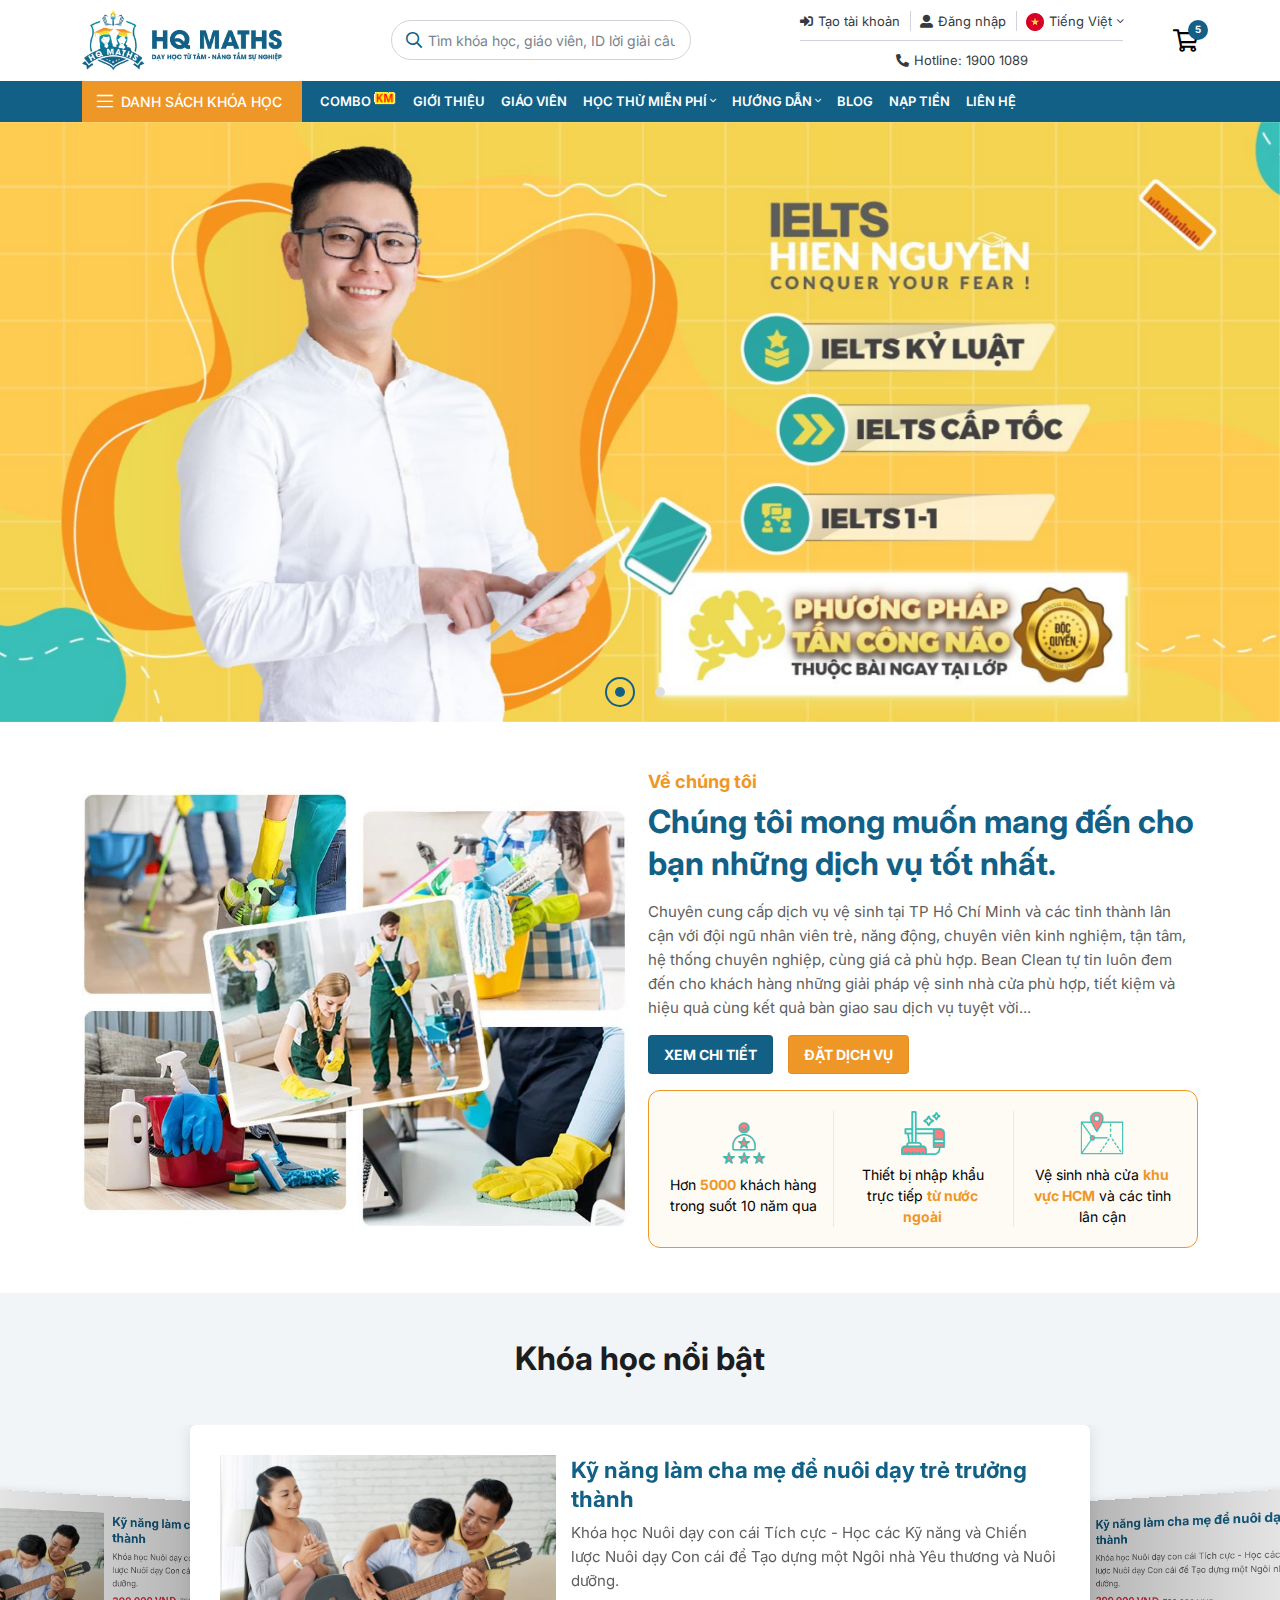
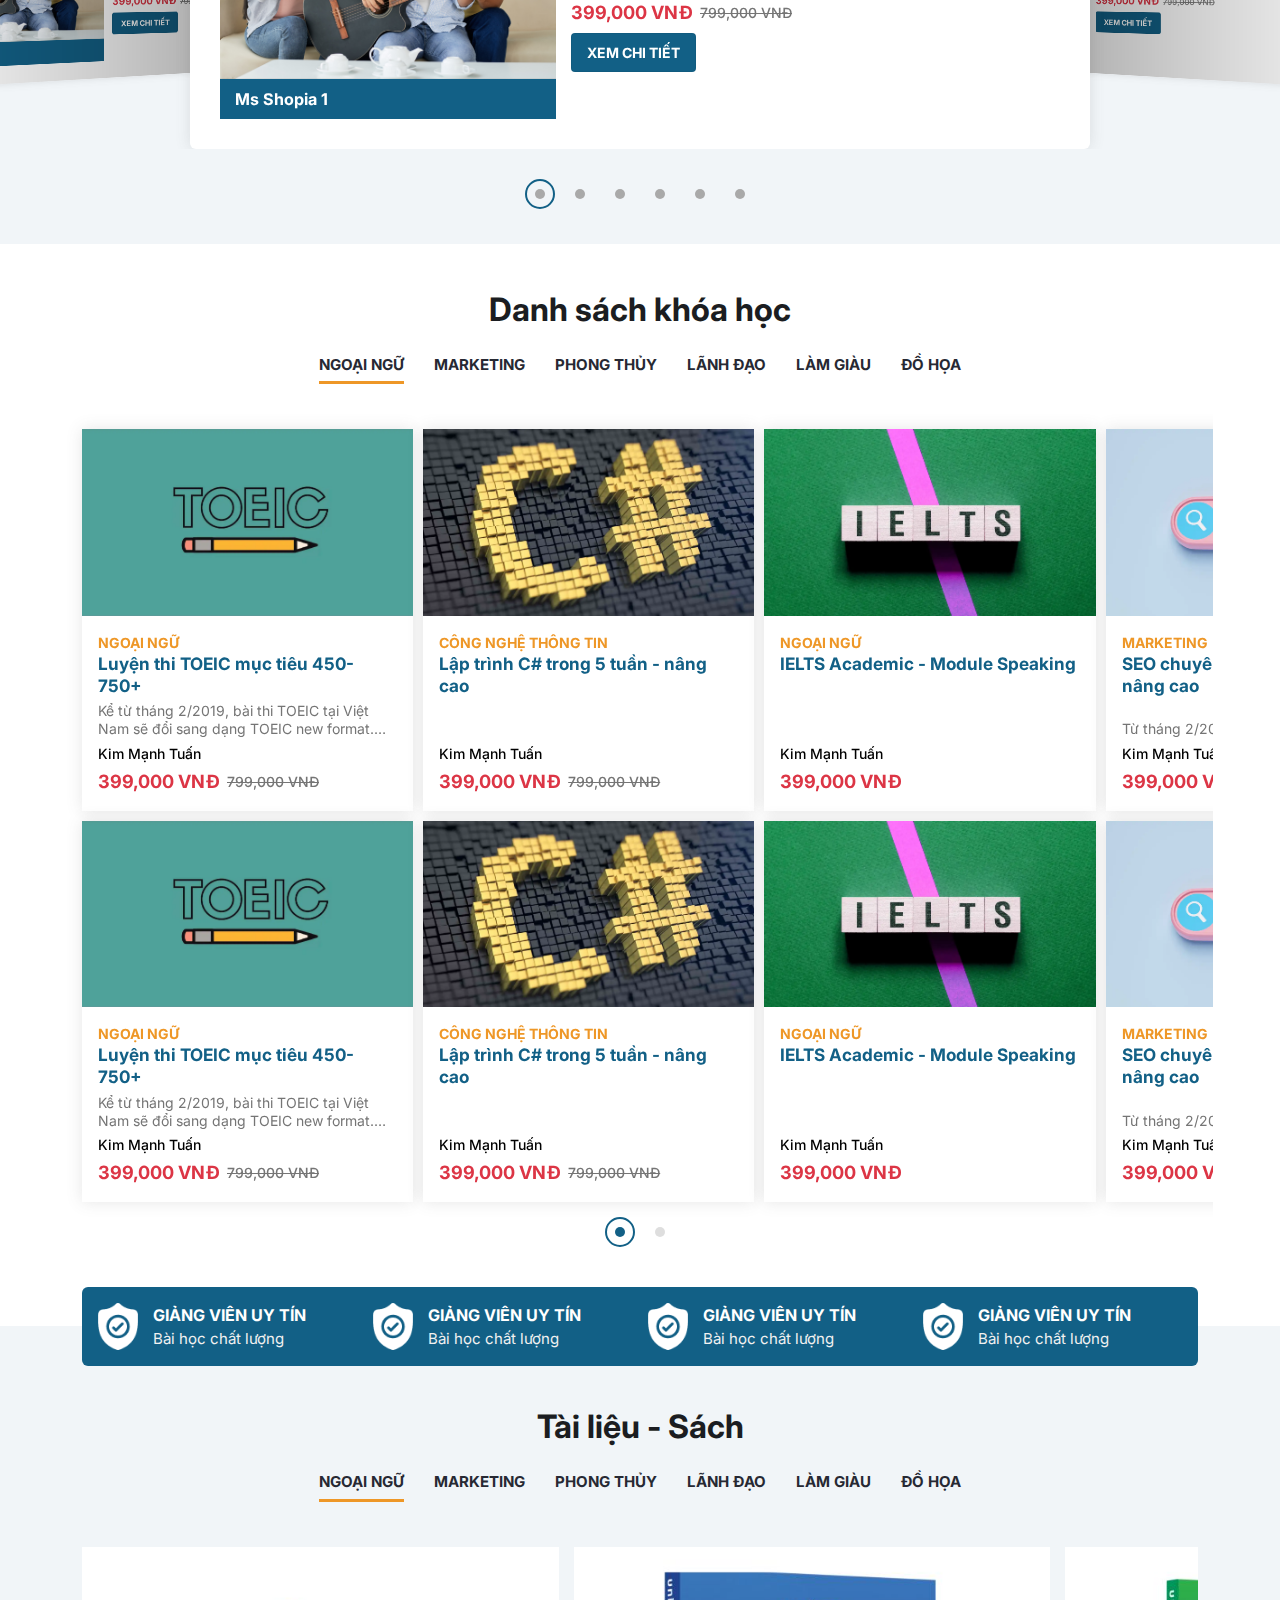
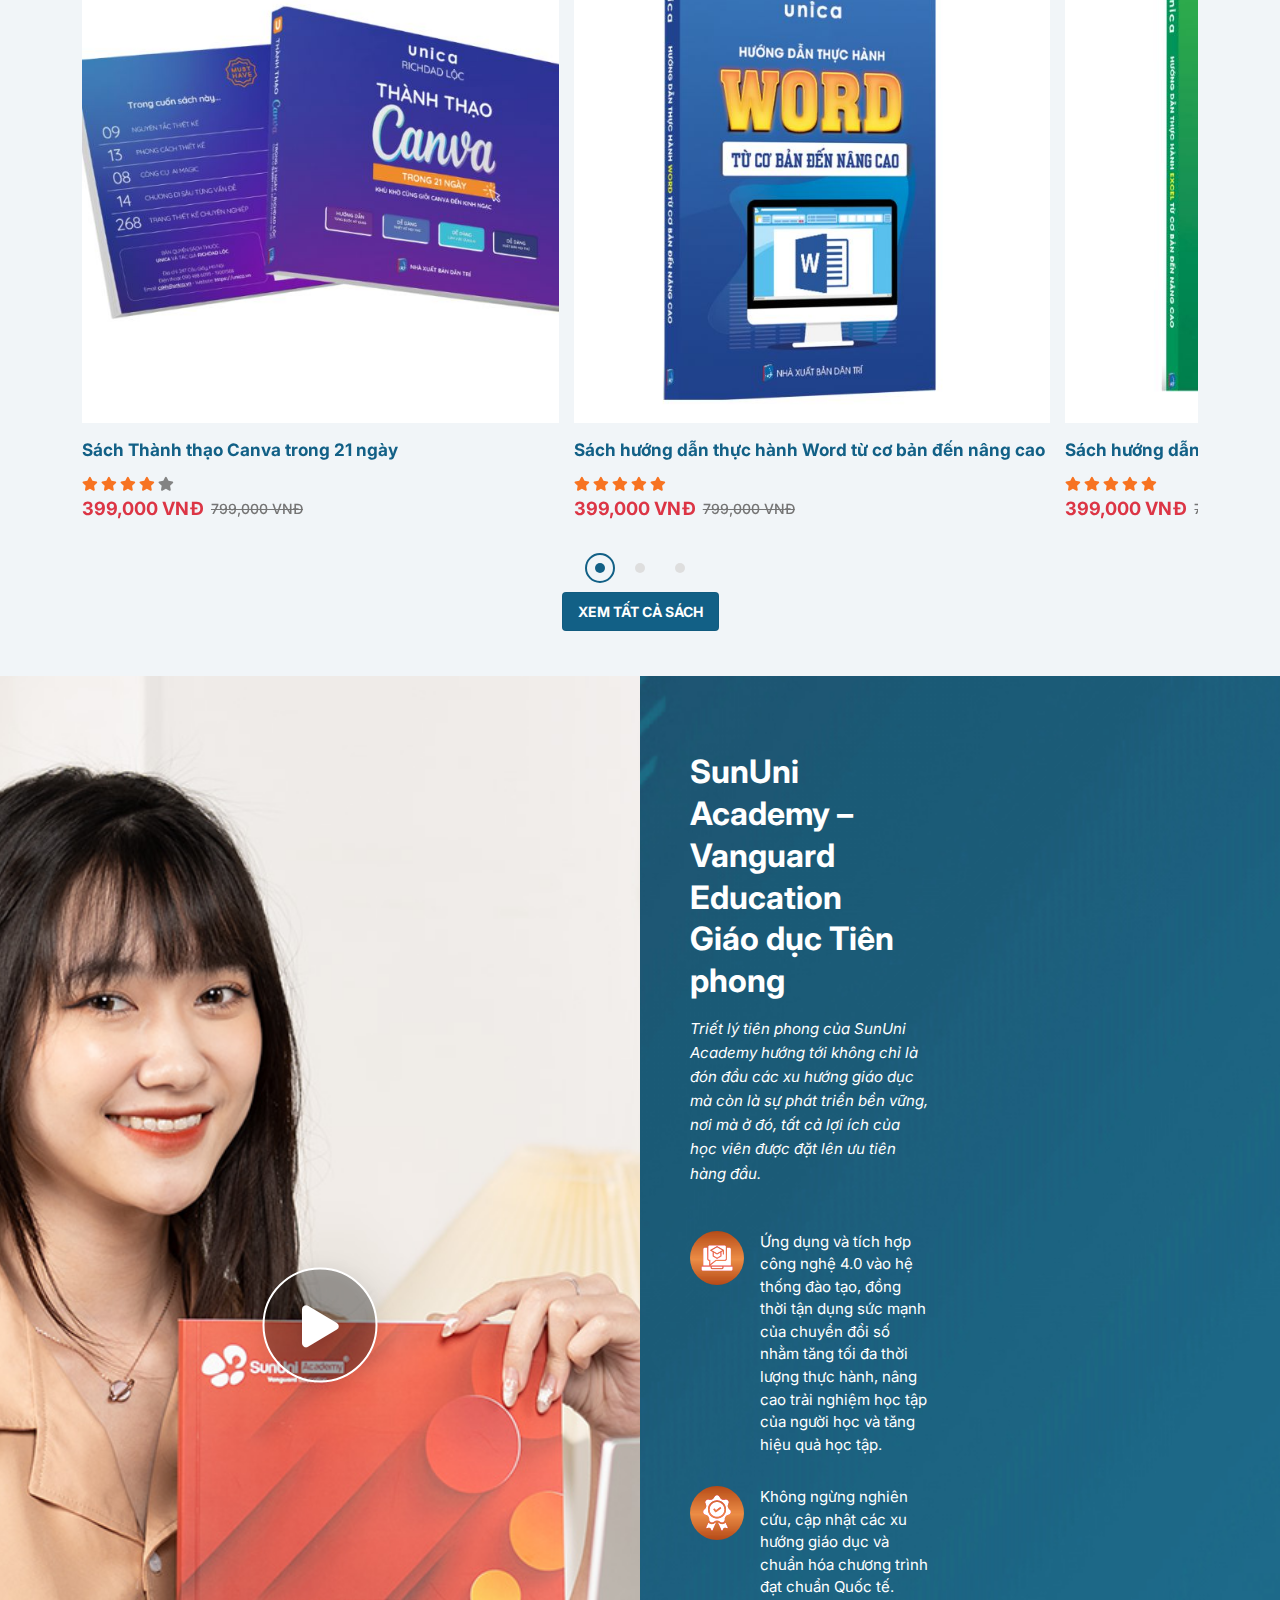
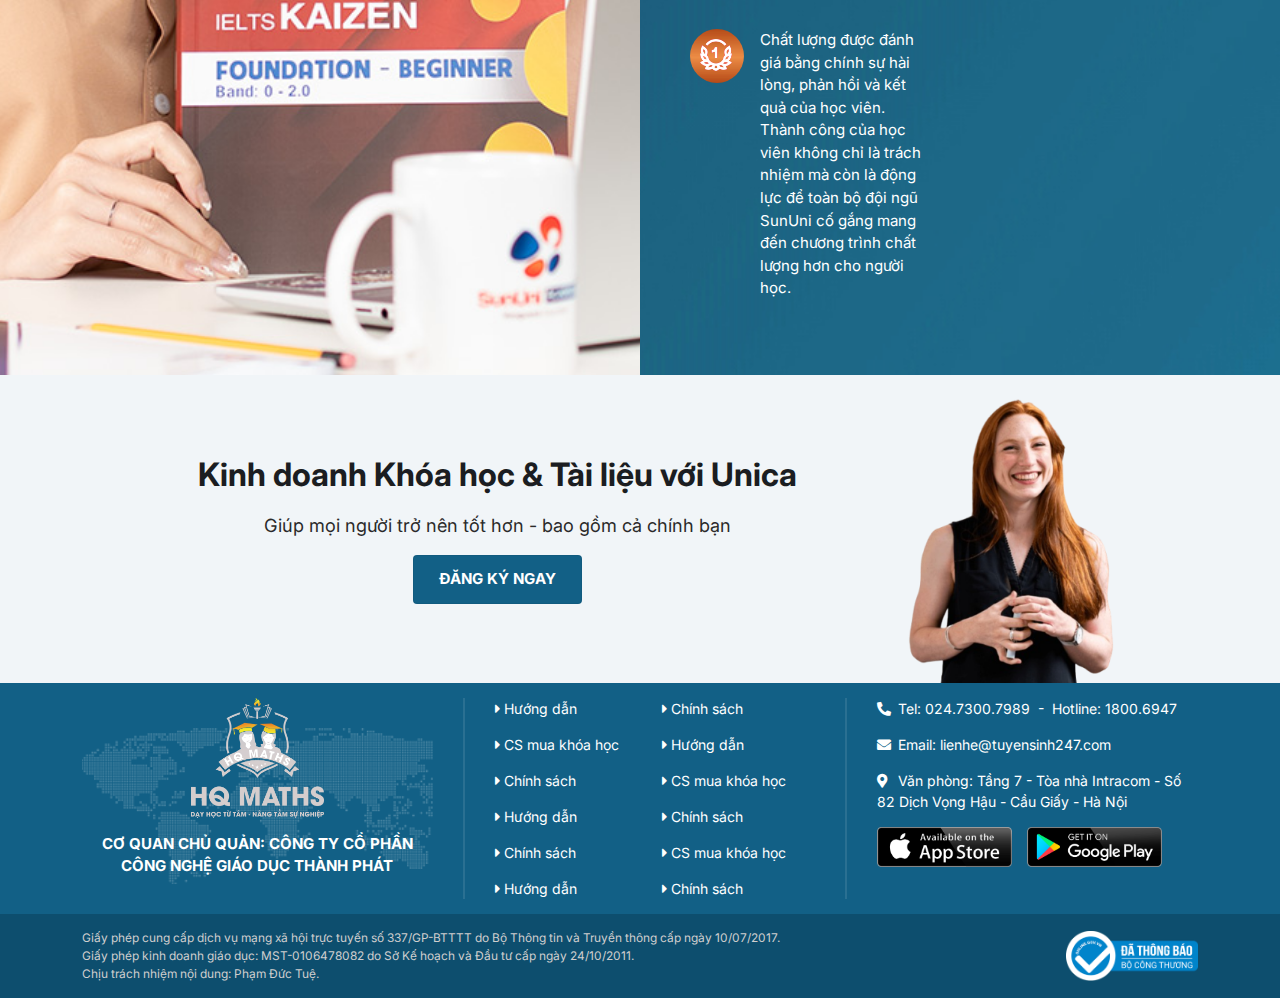
==== commit 45597828: "Update" ====
--- a/index.html
+++ b/index.html
@@ -1,2371 +1,2373 @@
 <!DOCTYPE html>
 <html lang="vi">
 <head>
-    <meta charset="UTF-8">
-    <meta name="viewport"
-          content="width=device-width, user-scalable=no, initial-scale=1.0, maximum-scale=1.0, minimum-scale=1.0">
+	<meta charset="UTF-8">
+	<meta name="viewport"
+	      content="width=device-width, user-scalable=no, initial-scale=1.0, maximum-scale=1.0, minimum-scale=1.0">
 
-    <title>Template Giáo dục HQ MATHS</title>
-    <meta name="description" content="Template Giáo dục HQ MATHS">
-    <meta name="author" content="">
+	<title>Template Giáo dục HQ MATHS</title>
+	<meta name="description" content="Template Giáo dục HQ MATHS">
+	<meta name="author" content="">
 
-    <meta property="og:title" content="Template Giáo dục HQ MATHS">
-    <meta property="og:type" content="website">
-    <meta property="og:url" content="">
-    <meta property="og:description" content="Template Giáo dục HQ MATHS">
-    <meta property="og:image" content="./assets/images/logo.png">
+	<meta property="og:title" content="Template Giáo dục HQ MATHS">
+	<meta property="og:type" content="website">
+	<meta property="og:url" content="">
+	<meta property="og:description" content="Template Giáo dục HQ MATHS">
+	<meta property="og:image" content="./assets/images/logo.png">
 
-    <link rel="preconnect" href="https://fonts.googleapis.com">
-    <link rel="preconnect" href="https://fonts.gstatic.com" crossorigin>
-    <link href="https://fonts.googleapis.com/css2?family=Inter:wght@100..900&display=swap" rel="stylesheet">
+	<link rel="preconnect" href="https://fonts.googleapis.com">
+	<link rel="preconnect" href="https://fonts.gstatic.com" crossorigin>
+	<link href="https://fonts.googleapis.com/css2?family=Inter:wght@100..900&display=swap" rel="stylesheet">
 
 
-    <link rel="icon" href="./assets/images/favicon.png">
-    <link rel="apple-touch-icon" href="./assets/images/favicon.png">
-    <link rel="stylesheet" href="./assets/plugins/bootstrap/css/bootstrap.min.css">
-    <link rel="stylesheet" href="./assets/plugins/swiper/swiper-bundle.min.css">
-    <link rel="stylesheet" href="./assets/plugins/fancybox/fancybox.min.css">
-    <link rel="stylesheet" href="./assets/plugins/waves/waves.min.css">
-    <link rel="stylesheet" href="./assets/plugins/daterangepicker/daterangepicker.css">
-    <link rel="stylesheet" href="./assets/fonts/fontawesome/css/all.min.css">
-    <link rel="stylesheet" href="./assets/css/base.css">
-    <link rel="stylesheet" href="./assets/css/style.css">
-    <link rel="stylesheet" href="./assets/css/responsive.css">
+	<link rel="icon" href="./assets/images/favicon.png">
+	<link rel="apple-touch-icon" href="./assets/images/favicon.png">
+	<link rel="stylesheet" href="./assets/plugins/bootstrap/css/bootstrap.min.css">
+	<link rel="stylesheet" href="./assets/plugins/swiper/swiper-bundle.min.css">
+	<link rel="stylesheet" href="./assets/plugins/fancybox/fancybox.min.css">
+	<link rel="stylesheet" href="./assets/plugins/waves/waves.min.css">
+	<link rel="stylesheet" href="./assets/plugins/daterangepicker/daterangepicker.css">
+	<link rel="stylesheet" href="./assets/fonts/fontawesome/css/all.min.css">
+	<link rel="stylesheet" href="./assets/css/base.css">
+	<link rel="stylesheet" href="./assets/css/style.css">
+	<link rel="stylesheet" href="./assets/css/responsive.css">
 
-    <style>
-        :root {
-            --primary-color: #126086;
-            --primary-hover: #0a75ab;
-            --primary-rgb: 18, 96, 134;
-            --secondary-color: #EE9727;
-            --secondary-hover: #cc7e1a;
-            --secondary-rgb: 238, 151, 39;
-        }
-    </style>
+	<style>
+		:root {
+			--primary-color: #126086;
+			--primary-hover: #0a75ab;
+			--primary-rgb: 18, 96, 134;
+			--secondary-color: #EE9727;
+			--secondary-hover: #cc7e1a;
+			--secondary-rgb: 238, 151, 39;
+		}
+	</style>
 </head>
 <body>
 
 <div id="header" class="header">
-    <div class="header-top">
-        <div class="container">
-            <div class="header-inner">
-                <div class="header-logo hstack">
-                    <a href="" class="d-inline-block align-middle">
-                        <img src="./assets/images/logo.webp"
-                             class="mw-100" alt="">
-                    </a>
-                </div>
-                <div class="header-middle">
-                    <div class="header-search">
-                        <form action="">
-                            <input type="text" class="form-control header-search_input"
-                                   placeholder="Tìm khóa học, giáo viên, ID lời giải câu hỏi bạn quan tâm">
-                            <button class="link-default header-search_btn">
-                                <i class="far fa-search"></i>
-                            </button>
-                        </form>
-                    </div>
-                    <div class="header-hamburger d-flex d-lg-none">
-                        <button type="button" class="hamburger-button" id="hamburger-button">
-                            <span></span>
-                            <span></span>
-                            <span></span>
-                            <span></span>
-                        </button>
-                    </div>
-                </div>
-                <div class="header-toolbar">
-                    <div class="header-action">
-                        <div class="header-action_top">
-                            <div class="header-action_item header-action_desktop">
-                                <a href="">
-                                    <i class="fas fa-sign-in-alt"></i>
-                                    Tạo tài khoản
-                                </a>
-                            </div>
-                            <div class="header-action_item header-action_desktop">
-                                <a href="">
-                                    <i class="fas fa-user-alt"></i>
-                                    Đăng nhập
-                                </a>
-                            </div>
-                            <!--
-                            <div class="header-action_item header-action_desktop">
-                                <a href="">
-                                    <i class="fas fa-user-alt"></i>
-                                    Tài khoản
-                                    <span>
-                                        <i class="fal fa-angle-down"></i>
-                                    </span>
-                                </a>
-                                <ul class="header-user_list">
-                                    <li>
-                                        <a href="">
-                                            Thông tin tài khoản
-                                        </a>
-                                    </li>
-                                    <li>
-                                        <a href="">
-                                            Đổi mật khẩu
-                                        </a>
-                                    </li>
-                                    <li>
-                                        <a href="">
-                                            Đăng xuất
-                                        </a>
-                                    </li>
-                                </ul>
-                            </div>
-                            -->
-                            <div class="header-action_item header-action_mobile">
-                                <a href="">
-                                    <i class="fas fa-user-alt"></i>
-                                    <span class="d-none d-sm-inline-flex">
-                                        Tài khoản
-                                    </span>
-                                    <span class="d-none d-sm-inline-flex">
-                                        <i class="fal fa-angle-down"></i>
-                                    </span>
-                                </a>
-                                <ul class="header-user_list">
-                                    <li>
-                                        <a href="">
-                                            Tạo tài khoản
-                                        </a>
-                                    </li>
-                                    <li>
-                                        <a href="">
-                                            Đăng ký
-                                        </a>
-                                    </li>
-                                </ul>
-                            </div>
-                            <div class="header-action_item">
-                                <a href="">
-                                    <img src="./assets/images/language/vn.png" class="img-fluid" alt="">
-                                    Tiếng Việt
-                                    <span>
-                                        <i class="fal fa-angle-down"></i>
-                                    </span>
-                                </a>
-                                <ul class="header-language_list">
-                                    <li>
-                                        <a href="">
-                                            <img src="./assets/images/language/vn.png" class="img-fluid" alt="">
-                                            Tiếng Việt
-                                        </a>
-                                    </li>
-                                    <li>
-                                        <a href="">
-                                            <img src="./assets/images/language/en.png" class="img-fluid" alt="">
-                                            English
-                                        </a>
-                                    </li>
-                                </ul>
-                            </div>
-                        </div>
-                        <div class="header-action_bottom">
-                            <div class="header-action_item">
-                                <a href="">
-                                    <i class="fas fa-phone-alt"></i>
-                                    Hotline: 1900 1089
-                                </a>
-                            </div>
-                        </div>
-                    </div>
-                    <div class="header-cart">
-                        <button type="button" id="callCart" class="link-default header-cart_btn">
-                            <i class="far fa-shopping-cart"></i>
-                            <span>5</span>
-                        </button>
-                    </div>
-                </div>
-            </div>
-        </div>
-    </div>
-    <div class="header-bottom">
-        <div class="container">
-            <div class="hstack gap-10px">
-                <div class="header-category d-lg-flex d-none" id="header-category">
-                    <button class="link-default" id="callCategory">
-                        <i class="fal fa-bars me-2"></i>Danh sách khóa học
-                    </button>
-                    <div class="category-list">
-                        <ul>
-                            <li>
-                                <a href="">
-                                    Ôn luyện ĐGTD, ĐGNL
-                                    <img src="./assets/images/icon-hot.png" class="img-fluid" alt="">
-                                </a>
-                            </li>
-                            <li>
-                                <a href="">
-                                    Lớp 12 - 2K6
-                                    <img src="./assets/images/icon-new.gif" class="img-fluid" alt="">
-                                </a>
-                            </li>
-                            <li>
-                                <a href="">
-                                    Lớp 12 - 2K6 - LIVE PRO
-                                    <img src="./assets/images/icon-plus.png" class="img-fluid" alt="">
-                                </a>
-                            </li>
-                            <li>
-                                <a href="">
-                                    Lớp 11 - 2K7
-                                </a>
-                            </li>
-                            <li>
-                                <a href="">
-                                    Ôn luyện ĐGTD, ĐGNL
-                                    <img src="./assets/images/icon-hot.png" class="img-fluid" alt="">
-                                </a>
-                            </li>
-                            <li>
-                                <a href="">
-                                    Lớp 12 - 2K6
-                                    <img src="./assets/images/icon-new.gif" class="img-fluid" alt="">
-                                </a>
-                            </li>
-                            <li>
-                                <a href="">
-                                    Lớp 12 - 2K6 - LIVE PRO
-                                    <img src="./assets/images/icon-plus.png" class="img-fluid" alt="">
-                                </a>
-                            </li>
-                            <li>
-                                <a href="">
-                                    Lớp 11 - 2K7
-                                </a>
-                            </li>
-                            <li>
-                                <a href="">
-                                    Ôn luyện ĐGTD, ĐGNL
-                                    <img src="./assets/images/icon-hot.png" class="img-fluid" alt="">
-                                </a>
-                            </li>
-                            <li>
-                                <a href="">
-                                    Lớp 12 - 2K6
-                                    <img src="./assets/images/icon-new.gif" class="img-fluid" alt="">
-                                </a>
-                            </li>
-                            <li>
-                                <a href="">
-                                    Lớp 12 - 2K6 - LIVE PRO
-                                    <img src="./assets/images/icon-plus.png" class="img-fluid" alt="">
-                                </a>
-                            </li>
-                            <li>
-                                <a href="">
-                                    Lớp 11 - 2K7
-                                </a>
-                            </li>
-                        </ul>
-                    </div>
-                </div>
-                <div class="header-navigation" id="header-navigation">
-                    <ul>
-                        <li class="navigation-logo d-flex d-lg-none">
-                            <a href="" class="d-inline-flex align-middle" data-href="">
-                                <img src="./assets/images/logo-horizontal-white.png" class="img-fluid">
-                            </a>
-                        </li>
-                        <li class="d-block d-lg-none">
-                            <a href="" data-href="">
-                                Danh sách khóa học
-                                <i class="fal fa-angle-down"></i>
-                            </a>
-                            <ul>
-                                <li>
-                                    <a href="">
-                                        Ôn luyện ĐGTD, ĐGNL
-                                        <img src="./assets/images/icon-hot.png" class="img-fluid" alt="">
-                                    </a>
-                                </li>
-                                <li>
-                                    <a href="">
-                                        Lớp 12 - 2K6
-                                        <img src="./assets/images/icon-new.gif" class="img-fluid" alt="">
-                                    </a>
-                                </li>
-                                <li>
-                                    <a href="">
-                                        Lớp 12 - 2K6 - LIVE PRO
-                                        <img src="./assets/images/icon-plus.png" class="img-fluid" alt="">
-                                    </a>
-                                </li>
-                                <li>
-                                    <a href="">
-                                        Lớp 11 - 2K7
-                                    </a>
-                                </li>
-                                <li>
-                                    <a href="">
-                                        Ôn luyện ĐGTD, ĐGNL
-                                        <img src="./assets/images/icon-hot.png" class="img-fluid" alt="">
-                                    </a>
-                                </li>
-                                <li>
-                                    <a href="">
-                                        Lớp 12 - 2K6
-                                        <img src="./assets/images/icon-new.gif" class="img-fluid" alt="">
-                                    </a>
-                                </li>
-                                <li>
-                                    <a href="">
-                                        Lớp 12 - 2K6 - LIVE PRO
-                                        <img src="./assets/images/icon-plus.png" class="img-fluid" alt="">
-                                    </a>
-                                </li>
-                                <li>
-                                    <a href="">
-                                        Lớp 11 - 2K7
-                                    </a>
-                                </li>
-                                <li>
-                                    <a href="">
-                                        Ôn luyện ĐGTD, ĐGNL
-                                        <img src="./assets/images/icon-hot.png" class="img-fluid" alt="">
-                                    </a>
-                                </li>
-                                <li>
-                                    <a href="">
-                                        Lớp 12 - 2K6
-                                        <img src="./assets/images/icon-new.gif" class="img-fluid" alt="">
-                                    </a>
-                                </li>
-                                <li>
-                                    <a href="">
-                                        Lớp 12 - 2K6 - LIVE PRO
-                                        <img src="./assets/images/icon-plus.png" class="img-fluid" alt="">
-                                    </a>
-                                </li>
-                                <li>
-                                    <a href="">
-                                        Lớp 11 - 2K7
-                                    </a>
-                                </li>
-                            </ul>
-                        </li>
-                        <li>
-                            <a href="" data-href="">
-                                Combo
-                                <img src="./assets/images/icon-km.gif" class="img-fluid" alt="">
-                            </a>
-                        </li>
-                        <li>
-                            <a href="" data-href="">Giới thiệu</a>
-                        </li>
-                        <li>
-                            <a href="" data-href="">Giáo viên</a>
-                        </li>
-                        <li>
-                            <a href="" data-href="">Học thử miễn phí <i class="fal fa-angle-down"></i></a>
-                            <ul>
-                                <li>
-                                    <a href="" data-href="">Học thử miễn phí 1</a>
-                                </li>
-                                <li>
-                                    <a href="" data-href="">Học thử miễn phí 2</a>
-                                </li>
-                                <li>
-                                    <a href="" data-href="">Học thử miễn phí 3</a>
-                                </li>
-                                <li>
-                                    <a href="" data-href="">Học thử miễn phí 4</a>
-                                </li>
-                            </ul>
-                        </li>
-                        <li>
-                            <a href="" data-href="">Hướng dẫn <i class="fal fa-angle-down"></i></a>
-                            <ul>
-                                <li>
-                                    <a href="" data-href="">Hướng dẫn học thử</a>
-                                </li>
-                                <li>
-                                    <a href="" data-href="">Hướng dẫn đăng ký học</a>
-                                </li>
-                                <li>
-                                    <a href="" data-href="">Hướng dẫn nạp tiền</a>
-                                </li>
-                            </ul>
-                        </li>
-                        <li>
-                            <a href="" data-href="">Blog</a>
-                        </li>
-                        <li>
-                            <a href="" data-href="">Nạp tiền</a>
-                        </li>
-                        <li>
-                            <a href="" data-href="">
-                                Liên hệ
-                            </a>
-                        </li>
-                    </ul>
-                </div>
-            </div>
-        </div>
-    </div>
-    <div class="header-overlay" id="header-overlay"></div>
+	<div class="header-top">
+		<div class="container">
+			<div class="header-inner">
+				<div class="header-logo hstack">
+					<a href="" class="d-inline-block align-middle">
+						<img src="./assets/images/logo.webp"
+						     class="mw-100" alt="">
+					</a>
+				</div>
+				<div class="header-middle">
+					<div class="header-search">
+						<form action="">
+							<input type="text" class="form-control header-search_input"
+							       placeholder="Tìm khóa học, giáo viên, ID lời giải câu hỏi bạn quan tâm">
+							<button class="link-default header-search_btn">
+								<i class="far fa-search"></i>
+							</button>
+						</form>
+					</div>
+					<div class="header-hamburger d-flex d-lg-none">
+						<button type="button" class="hamburger-button" id="hamburger-button">
+							<span></span>
+							<span></span>
+							<span></span>
+							<span></span>
+						</button>
+					</div>
+				</div>
+				<div class="header-toolbar">
+					<div class="header-action">
+						<div class="header-action_top">
+							<div class="header-action_item header-action_desktop">
+								<a href="">
+									<i class="fas fa-sign-in-alt"></i>
+									Tạo tài khoản
+								</a>
+							</div>
+							<div class="header-action_item header-action_desktop">
+								<a href="">
+									<i class="fas fa-user-alt"></i>
+									Đăng nhập
+								</a>
+							</div>
+							<!--
+							<div class="header-action_item header-action_desktop">
+								<a href="">
+									<i class="fas fa-user-alt"></i>
+									Tài khoản
+									<span>
+										<i class="fal fa-angle-down"></i>
+									</span>
+								</a>
+								<ul class="header-user_list">
+									<li>
+										<a href="">
+											Thông tin tài khoản
+										</a>
+									</li>
+									<li>
+										<a href="">
+											Đổi mật khẩu
+										</a>
+									</li>
+									<li>
+										<a href="">
+											Đăng xuất
+										</a>
+									</li>
+								</ul>
+							</div>
+							-->
+							<div class="header-action_item header-action_mobile">
+								<a href="">
+									<i class="fas fa-user-alt"></i>
+									<span class="d-none d-sm-inline-flex">
+										Tài khoản
+									</span>
+									<span class="d-none d-sm-inline-flex">
+										<i class="fal fa-angle-down"></i>
+									</span>
+								</a>
+								<ul class="header-user_list">
+									<li>
+										<a href="">
+											Tạo tài khoản
+										</a>
+									</li>
+									<li>
+										<a href="">
+											Đăng ký
+										</a>
+									</li>
+								</ul>
+							</div>
+							<div class="header-action_item">
+								<a href="">
+									<img src="./assets/images/language/vn.png" class="img-fluid" alt="">
+									Tiếng Việt
+									<span>
+										<i class="fal fa-angle-down"></i>
+									</span>
+								</a>
+								<ul class="header-language_list">
+									<li>
+										<a href="">
+											<img src="./assets/images/language/vn.png" class="img-fluid" alt="">
+											Tiếng Việt
+										</a>
+									</li>
+									<li>
+										<a href="">
+											<img src="./assets/images/language/en.png" class="img-fluid" alt="">
+											English
+										</a>
+									</li>
+								</ul>
+							</div>
+						</div>
+						<div class="header-action_bottom">
+							<div class="header-action_item">
+								<a href="">
+									<i class="fas fa-phone-alt"></i>
+									Hotline: 1900 1089
+								</a>
+							</div>
+						</div>
+					</div>
+					<div class="header-cart">
+						<button type="button" id="callCart" class="link-default header-cart_btn">
+							<i class="far fa-shopping-cart"></i>
+							<span>5</span>
+						</button>
+					</div>
+				</div>
+			</div>
+		</div>
+	</div>
+	<div class="header-bottom">
+		<div class="container">
+			<div class="hstack gap-10px">
+				<div class="header-category d-lg-flex d-none" id="header-category">
+					<button class="link-default" id="callCategory">
+						<i class="fal fa-bars me-2"></i>Danh sách khóa học
+					</button>
+					<div class="category-list">
+						<ul>
+							<li>
+								<a href="">
+									Ôn luyện ĐGTD, ĐGNL
+									<img src="./assets/images/icon-hot.png" class="img-fluid" alt="">
+								</a>
+							</li>
+							<li>
+								<a href="">
+									Lớp 12 - 2K6
+									<img src="./assets/images/icon-new.gif" class="img-fluid" alt="">
+								</a>
+							</li>
+							<li>
+								<a href="">
+									Lớp 12 - 2K6 - LIVE PRO
+									<img src="./assets/images/icon-plus.png" class="img-fluid" alt="">
+								</a>
+							</li>
+							<li>
+								<a href="">
+									Lớp 11 - 2K7
+								</a>
+							</li>
+							<li>
+								<a href="">
+									Ôn luyện ĐGTD, ĐGNL
+									<img src="./assets/images/icon-hot.png" class="img-fluid" alt="">
+								</a>
+							</li>
+							<li>
+								<a href="">
+									Lớp 12 - 2K6
+									<img src="./assets/images/icon-new.gif" class="img-fluid" alt="">
+								</a>
+							</li>
+							<li>
+								<a href="">
+									Lớp 12 - 2K6 - LIVE PRO
+									<img src="./assets/images/icon-plus.png" class="img-fluid" alt="">
+								</a>
+							</li>
+							<li>
+								<a href="">
+									Lớp 11 - 2K7
+								</a>
+							</li>
+							<li>
+								<a href="">
+									Ôn luyện ĐGTD, ĐGNL
+									<img src="./assets/images/icon-hot.png" class="img-fluid" alt="">
+								</a>
+							</li>
+							<li>
+								<a href="">
+									Lớp 12 - 2K6
+									<img src="./assets/images/icon-new.gif" class="img-fluid" alt="">
+								</a>
+							</li>
+							<li>
+								<a href="">
+									Lớp 12 - 2K6 - LIVE PRO
+									<img src="./assets/images/icon-plus.png" class="img-fluid" alt="">
+								</a>
+							</li>
+							<li>
+								<a href="">
+									Lớp 11 - 2K7
+								</a>
+							</li>
+						</ul>
+					</div>
+				</div>
+				<div class="header-navigation" id="header-navigation">
+					<ul>
+						<li class="navigation-logo d-flex d-lg-none">
+							<a href="" class="d-inline-flex align-middle" data-href="">
+								<img src="./assets/images/logo-horizontal-white.png" class="img-fluid">
+							</a>
+						</li>
+						<li class="d-block d-lg-none">
+							<a href="" data-href="">
+								Danh sách khóa học
+								<i class="fal fa-angle-down"></i>
+							</a>
+							<ul>
+								<li>
+									<a href="">
+										Ôn luyện ĐGTD, ĐGNL
+										<img src="./assets/images/icon-hot.png" class="img-fluid" alt="">
+									</a>
+								</li>
+								<li>
+									<a href="">
+										Lớp 12 - 2K6
+										<img src="./assets/images/icon-new.gif" class="img-fluid" alt="">
+									</a>
+								</li>
+								<li>
+									<a href="">
+										Lớp 12 - 2K6 - LIVE PRO
+										<img src="./assets/images/icon-plus.png" class="img-fluid" alt="">
+									</a>
+								</li>
+								<li>
+									<a href="">
+										Lớp 11 - 2K7
+									</a>
+								</li>
+								<li>
+									<a href="">
+										Ôn luyện ĐGTD, ĐGNL
+										<img src="./assets/images/icon-hot.png" class="img-fluid" alt="">
+									</a>
+								</li>
+								<li>
+									<a href="">
+										Lớp 12 - 2K6
+										<img src="./assets/images/icon-new.gif" class="img-fluid" alt="">
+									</a>
+								</li>
+								<li>
+									<a href="">
+										Lớp 12 - 2K6 - LIVE PRO
+										<img src="./assets/images/icon-plus.png" class="img-fluid" alt="">
+									</a>
+								</li>
+								<li>
+									<a href="">
+										Lớp 11 - 2K7
+									</a>
+								</li>
+								<li>
+									<a href="">
+										Ôn luyện ĐGTD, ĐGNL
+										<img src="./assets/images/icon-hot.png" class="img-fluid" alt="">
+									</a>
+								</li>
+								<li>
+									<a href="">
+										Lớp 12 - 2K6
+										<img src="./assets/images/icon-new.gif" class="img-fluid" alt="">
+									</a>
+								</li>
+								<li>
+									<a href="">
+										Lớp 12 - 2K6 - LIVE PRO
+										<img src="./assets/images/icon-plus.png" class="img-fluid" alt="">
+									</a>
+								</li>
+								<li>
+									<a href="">
+										Lớp 11 - 2K7
+									</a>
+								</li>
+							</ul>
+						</li>
+						<li>
+							<a href="" data-href="">
+								Combo
+								<img src="./assets/images/icon-km.gif" class="img-fluid" alt="">
+							</a>
+						</li>
+						<li>
+							<a href="" data-href="">Giới thiệu</a>
+						</li>
+						<li>
+							<a href="" data-href="">Giáo viên</a>
+						</li>
+						<li>
+							<a href="" data-href="">Học thử miễn phí <i class="fal fa-angle-down"></i></a>
+							<ul>
+								<li>
+									<a href="" data-href="">Học thử miễn phí 1</a>
+								</li>
+								<li>
+									<a href="" data-href="">Học thử miễn phí 2</a>
+								</li>
+								<li>
+									<a href="" data-href="">Học thử miễn phí 3</a>
+								</li>
+								<li>
+									<a href="" data-href="">Học thử miễn phí 4</a>
+								</li>
+							</ul>
+						</li>
+						<li>
+							<a href="" data-href="">Hướng dẫn <i class="fal fa-angle-down"></i></a>
+							<ul>
+								<li>
+									<a href="" data-href="">Hướng dẫn học thử</a>
+								</li>
+								<li>
+									<a href="" data-href="">Hướng dẫn đăng ký học</a>
+								</li>
+								<li>
+									<a href="" data-href="">Hướng dẫn nạp tiền</a>
+								</li>
+							</ul>
+						</li>
+						<li>
+							<a href="" data-href="">Blog</a>
+						</li>
+						<li>
+							<a href="" data-href="">Nạp tiền</a>
+						</li>
+						<li>
+							<a href="" data-href="">
+								Liên hệ
+							</a>
+						</li>
+					</ul>
+				</div>
+			</div>
+		</div>
+	</div>
+	<div class="header-overlay" id="header-overlay"></div>
 </div>
 
 <div id="main" class="main">
-    <div class="section-hero">
-        <div class="slider-theme position-relative" id="slider-hero">
-            <div class="swiper">
-                <div class="swiper-wrapper">
-                    <div class="swiper-slide">
-                        <div class="hero-item">
-                            <div class="hero-bg background-cover"
-                                 style="background-image: url('./assets/images/banner/banner-website-2.jpg')"></div>
-                        </div>
-                    </div>
-                    <div class="swiper-slide">
-                        <div class="hero-item">
-                            <div class="hero-bg background-cover"
-                                 style="background-image: url('./assets/images/banner/banner-website-1.jpg')"></div>
-                        </div>
-                    </div>
-                </div>
-            </div>
-            <div class="slider-pagination"></div>
-        </div>
-    </div>
-    <div class="section-introduction section-gap">
-        <div class="container">
-            <div class="row g-3 align-items-center flex-lg-row flex-column-reverse">
-                <div class="col-lg-6">
-                    <div class="introduction-image">
-                        <img src="./assets/images/introduction/introduction-image.webp" class="img-fluid w-100" alt="">
-                    </div>
-                </div>
-                <div class="col-lg-6">
-                    <div class="section-heading mb-3">
-                        <div class="heading-sub">
-                            Về chúng tôi
-                        </div>
-                        <div class="heading-title">
-                            Chúng tôi mong muốn mang đến cho bạn những dịch vụ tốt nhất.
-                        </div>
-                        <div class="heading-desc">
-                            Chuyên cung cấp dịch vụ vệ sinh tại TP Hồ Chí Minh và các tỉnh thành lân cận với đội ngũ
-                            nhân viên trẻ, năng động, chuyên viên kinh nghiệm, tận tâm, hệ thống chuyên nghiệp, cùng giá
-                            cả phù hợp. Bean Clean tự tin luôn đem đến cho khách hàng những giải pháp vệ sinh nhà cửa
-                            phù hợp, tiết kiệm và hiệu quả cùng kết quả bàn giao sau dịch vụ tuyệt vời...
-                        </div>
-                        <div class="heading-button hstack gap-15px">
-                            <a href="" class="button-theme button-theme_primary waves-effect waves-light">
-                                Xem chi tiết
-                            </a>
-                            <a href="" class="button-theme button-theme_secondary waves-effect waves-light">
-                                Đặt dịch vụ
-                            </a>
-                        </div>
-                    </div>
-                    <div class="introduction-list">
-                        <div class="introduction-item">
-                            <div class="introduction-item_icon">
-                                <img src="./assets/images/introduction/introduction-icon-1.webp" class="img-fluid"
-                                     alt="">
-                            </div>
-                            <div class="introduction-item_desc">
-                                Hơn <span>5000</span> khách hàng trong suốt 10 năm qua
-                            </div>
-                        </div>
-                        <div class="introduction-item">
-                            <div class="introduction-item_icon">
-                                <img src="./assets/images/introduction/introduction-icon-2.webp" class="img-fluid"
-                                     alt="">
-                            </div>
-                            <div class="introduction-item_desc">
-                                Thiết bị nhập khẩu trực tiếp <span>từ nước ngoài</span>
-                            </div>
-                        </div>
-                        <div class="introduction-item">
-                            <div class="introduction-item_icon">
-                                <img src="./assets/images/introduction/introduction-icon-3.webp" class="img-fluid"
-                                     alt="">
-                            </div>
-                            <div class="introduction-item_desc">
-                                Vệ sinh nhà cửa <span>khu vực HCM</span> và các tỉnh lân cận
-                            </div>
-                        </div>
-                    </div>
-                </div>
-            </div>
-        </div>
-    </div>
-    <div class="section-featured section-gap">
-        <div class="section-heading text-center">
-            <div class="heading-title">
-                Khóa học nổi bật
-            </div>
-        </div>
-        <div class="slider-theme position-relative w-100" id="slider-featured">
-            <div class="swiper">
-                <div class="swiper-wrapper">
-                    <div class="swiper-slide">
-                        <div class="featured-card card border-0 bg-white">
-                            <div class="card-image position-relative overflow-hidden">
-                                <div class="ratio ratio-3x2">
-                                    <img src="./assets/images/featured/featured-1.jpg"
-                                         class="img-fluid transition-default"
-                                         alt="">
-                                </div>
-                                <div class="card-teacher">
-                                    Ms Shopia 1
-                                </div>
-                                <a href="" class="stretched-link"></a>
-                            </div>
-                            <div class="card-content">
-                                <div class="card-title position-relative limit transition-default">
-                                    Kỹ năng làm cha mẹ để nuôi dạy trẻ trưởng thành
-                                    <a href="" class="stretched-link"></a>
-                                </div>
-                                <div class="card-text limit">
-                                    <p>
-                                        Khóa học Nuôi dạy con cái Tích cực - Học các Kỹ năng và Chiến lược Nuôi
-                                        dạy
-                                        Con
-                                        cái
-                                        để Tạo dựng một Ngôi nhà Yêu thương và Nuôi dưỡng.
-                                    </p>
-                                </div>
-                                <div class="card-price">
-                                    <div class="card-price_current">
-                                        399,000 VNĐ
-                                    </div>
-                                    <div class="card-price_old">
-                                        799,000 VNĐ
-                                    </div>
-                                </div>
-                                <div class="card-button">
-                                    <a href="javascript:void(0)"
-                                       class="button-theme button-theme_primary waves-effect waves-light">
-                                        Xem chi tiết
-                                    </a>
-                                </div>
-                            </div>
-                        </div>
-                    </div>
-                    <div class="swiper-slide">
-                        <div class="featured-card card border-0 bg-white">
-                            <div class="card-image position-relative overflow-hidden">
-                                <div class="ratio ratio-3x2">
-                                    <img src="./assets/images/featured/featured-1.jpg"
-                                         class="img-fluid transition-default"
-                                         alt="">
-                                </div>
-                                <div class="card-teacher">
-                                    Ms Shopia
-                                </div>
-                                <a href="" class="stretched-link"></a>
-                            </div>
-                            <div class="card-content">
-                                <div class="card-title position-relative limit transition-default">
-                                    Kỹ năng làm cha mẹ để nuôi dạy trẻ trưởng thành
-                                    <a href="" class="stretched-link"></a>
-                                </div>
-                                <div class="card-text limit">
-                                    <p>
-                                        Khóa học Nuôi dạy con cái Tích cực - Học các Kỹ năng và Chiến lược Nuôi
-                                        dạy
-                                        Con
-                                        cái
-                                        để Tạo dựng một Ngôi nhà Yêu thương và Nuôi dưỡng.
-                                    </p>
-                                </div>
-                                <div class="card-price">
-                                    <div class="card-price_current">
-                                        399,000 VNĐ
-                                    </div>
-                                    <div class="card-price_old">
-                                        799,000 VNĐ
-                                    </div>
-                                </div>
-                                <div class="card-button">
-                                    <a href="javascript:void(0)"
-                                       class="button-theme button-theme_primary waves-effect waves-light">
-                                        Xem chi tiết
-                                    </a>
-                                </div>
-                            </div>
-                        </div>
-                    </div>
-                    <div class="swiper-slide">
-                        <div class="featured-card card border-0 bg-white">
-                            <div class="card-image position-relative overflow-hidden">
-                                <div class="ratio ratio-3x2">
-                                    <img src="./assets/images/featured/featured-1.jpg"
-                                         class="img-fluid transition-default"
-                                         alt="">
-                                </div>
-                                <div class="card-teacher">
-                                    Ms Shopia
-                                </div>
-                                <a href="" class="stretched-link"></a>
-                            </div>
-                            <div class="card-content">
-                                <div class="card-title position-relative limit transition-default">
-                                    Kỹ năng làm cha mẹ để nuôi dạy trẻ trưởng thành
-                                    <a href="" class="stretched-link"></a>
-                                </div>
-                                <div class="card-text limit">
-                                    <p>
-                                        Khóa học Nuôi dạy con cái Tích cực - Học các Kỹ năng và Chiến lược Nuôi
-                                        dạy
-                                        Con
-                                        cái
-                                        để Tạo dựng một Ngôi nhà Yêu thương và Nuôi dưỡng.
-                                    </p>
-                                </div>
-                                <div class="card-price">
-                                    <div class="card-price_current">
-                                        399,000 VNĐ
-                                    </div>
-                                    <div class="card-price_old">
-                                        799,000 VNĐ
-                                    </div>
-                                </div>
-                                <div class="card-button">
-                                    <a href="javascript:void(0)"
-                                       class="button-theme button-theme_primary waves-effect waves-light">
-                                        Xem chi tiết
-                                    </a>
-                                </div>
-                            </div>
-                        </div>
-                    </div>
-                    <div class="swiper-slide">
-                        <div class="featured-card card border-0 bg-white">
-                            <div class="card-image position-relative overflow-hidden">
-                                <div class="ratio ratio-3x2">
-                                    <img src="./assets/images/featured/featured-1.jpg"
-                                         class="img-fluid transition-default"
-                                         alt="">
-                                </div>
-                                <div class="card-teacher">
-                                    Ms Shopia
-                                </div>
-                                <a href="" class="stretched-link"></a>
-                            </div>
-                            <div class="card-content">
-                                <div class="card-title position-relative limit transition-default">
-                                    Kỹ năng làm cha mẹ để nuôi dạy trẻ trưởng thành
-                                    <a href="" class="stretched-link"></a>
-                                </div>
-                                <div class="card-text limit">
-                                    <p>
-                                        Khóa học Nuôi dạy con cái Tích cực - Học các Kỹ năng và Chiến lược Nuôi
-                                        dạy
-                                        Con
-                                        cái
-                                        để Tạo dựng một Ngôi nhà Yêu thương và Nuôi dưỡng.
-                                    </p>
-                                </div>
-                                <div class="card-price">
-                                    <div class="card-price_current">
-                                        399,000 VNĐ
-                                    </div>
-                                    <div class="card-price_old">
-                                        799,000 VNĐ
-                                    </div>
-                                </div>
-                                <div class="card-button">
-                                    <a href="javascript:void(0)"
-                                       class="button-theme button-theme_primary waves-effect waves-light">
-                                        Xem chi tiết
-                                    </a>
-                                </div>
-                            </div>
-                        </div>
-                    </div>
-                    <div class="swiper-slide">
-                        <div class="featured-card card border-0 bg-white">
-                            <div class="card-image position-relative overflow-hidden">
-                                <div class="ratio ratio-3x2">
-                                    <img src="./assets/images/featured/featured-1.jpg"
-                                         class="img-fluid transition-default"
-                                         alt="">
-                                </div>
-                                <div class="card-teacher">
-                                    Ms Shopia
-                                </div>
-                                <a href="" class="stretched-link"></a>
-                            </div>
-                            <div class="card-content">
-                                <div class="card-title position-relative limit transition-default">
-                                    Kỹ năng làm cha mẹ để nuôi dạy trẻ trưởng thành
-                                    <a href="" class="stretched-link"></a>
-                                </div>
-                                <div class="card-text limit">
-                                    <p>
-                                        Khóa học Nuôi dạy con cái Tích cực - Học các Kỹ năng và Chiến lược Nuôi
-                                        dạy
-                                        Con
-                                        cái
-                                        để Tạo dựng một Ngôi nhà Yêu thương và Nuôi dưỡng.
-                                    </p>
-                                </div>
-                                <div class="card-price">
-                                    <div class="card-price_current">
-                                        399,000 VNĐ
-                                    </div>
-                                    <div class="card-price_old">
-                                        799,000 VNĐ
-                                    </div>
-                                </div>
-                                <div class="card-button">
-                                    <a href="javascript:void(0)"
-                                       class="button-theme button-theme_primary waves-effect waves-light">
-                                        Xem chi tiết
-                                    </a>
-                                </div>
-                            </div>
-                        </div>
-                    </div>
-                    <div class="swiper-slide">
-                        <div class="featured-card card border-0 bg-white">
-                            <div class="card-image position-relative overflow-hidden">
-                                <div class="ratio ratio-3x2">
-                                    <img src="./assets/images/featured/featured-1.jpg"
-                                         class="img-fluid transition-default"
-                                         alt="">
-                                </div>
-                                <div class="card-teacher">
-                                    Ms Shopia
-                                </div>
-                                <a href="" class="stretched-link"></a>
-                            </div>
-                            <div class="card-content">
-                                <div class="card-title position-relative limit transition-default">
-                                    Kỹ năng làm cha mẹ để nuôi dạy trẻ trưởng thành
-                                    <a href="" class="stretched-link"></a>
-                                </div>
-                                <div class="card-text limit">
-                                    <p>
-                                        Khóa học Nuôi dạy con cái Tích cực - Học các Kỹ năng và Chiến lược Nuôi
-                                        dạy
-                                        Con
-                                        cái
-                                        để Tạo dựng một Ngôi nhà Yêu thương và Nuôi dưỡng.
-                                    </p>
-                                </div>
-                                <div class="card-price">
-                                    <div class="card-price_current">
-                                        399,000 VNĐ
-                                    </div>
-                                    <div class="card-price_old">
-                                        799,000 VNĐ
-                                    </div>
-                                </div>
-                                <div class="card-button">
-                                    <a href="javascript:void(0)"
-                                       class="button-theme button-theme_primary waves-effect waves-light">
-                                        Xem chi tiết
-                                    </a>
-                                </div>
-                            </div>
-                        </div>
-                    </div>
-                </div>
-            </div>
-            <div class="slider-pagination"></div>
-        </div>
-    </div>
-    <div class="section-course section-gap">
-        <div class="container">
-            <div class="section-heading text-center">
-                <div class="heading-title mb-0">
-                    Danh sách khóa học
-                </div>
-                <div class="nav heading-tabs">
-                    <button type="button" class="link-default button-tab active" data-bs-toggle="tab"
-                            data-bs-target="#ngoaingu">
-                        NGOẠI NGỮ
-                    </button>
-                    <button type="button" class="link-default button-tab" data-bs-toggle="tab"
-                            data-bs-target="#marketing">
-                        MARKETING
-                    </button>
-                    <button type="button" class="link-default button-tab" data-bs-toggle="tab"
-                            data-bs-target="#phongthuy">
-                        PHONG THỦY
-                    </button>
-                    <button type="button" class="link-default button-tab" data-bs-toggle="tab"
-                            data-bs-target="#lanhdao">
-                        LÃNH ĐẠO
-                    </button>
-                    <button type="button" class="link-default button-tab" data-bs-toggle="tab"
-                            data-bs-target="#lamgiau">
-                        LÀM GIÀU
-                    </button>
-                    <button type="button" class="link-default button-tab" data-bs-toggle="tab" data-bs-target="#dohoa">
-                        ĐỒ HỌA
-                    </button>
-                </div>
-            </div>
-            <div class="tab-content">
-                <div class="tab-pane fade show active" id="ngoaingu">
-                    <div class="slider-theme position-relative w-100 slider-course slider-list" id="slider-ngoaingu">
-                        <div class="swiper">
-                            <div class="swiper-wrapper">
-                                <div class="swiper-slide h-auto">
-                                    <div class="course-card card d-flex rounded-0 bg-white border-0 overflow-hidden h-100 d-flex waves-effect">
-                                        <div class="card-header p-0 border-0 overflow-hidden rounded-0">
-                                            <div class="ratio ratio-16x9">
-                                                <img src="./assets/images/course/course-1.webp"
-                                                     class="img-fluid transition-default" alt="">
-                                            </div>
-                                        </div>
-                                        <div class="card-body vstack">
-                                            <div class="card-category">
-                                                Ngoại ngữ
-                                            </div>
-                                            <div class="card-title limit transition-default">
-                                                Luyện thi TOEIC mục tiêu 450-750+
-                                            </div>
-                                            <div class="mt-auto">
-                                                <div class="card-text limit">
-                                                    <p>
-                                                        Kể từ tháng 2/2019, bài thi TOEIC tại Việt Nam sẽ đổi sang dạng
-                                                        TOEIC
-                                                        new
-                                                        format. Dạng thức mới của đề thi khó hơn nhiều so với bài thi
-                                                        cũ. Hiện
-                                                        tại ở
-                                                        Việt Nam hầu như rất ít sách vở tài liệu về dạng thi TOEIC new
-                                                        format.
-                                                        Khóa học TOEIC new format mục tiêu 450-750+ kéo dài trong 66
-                                                        buổi học,
-                                                        tập
-                                                        trung vào kiến thức cần có khi đi thi TOEIC kiểu mới và mẹo theo
-                                                        chủ đề
-                                                        để
-                                                        học viên có thể làm bài nhanh hơn.
-                                                        Khóa học tập trung vào giảng những KIẾN THỨC mà bài thi TOEIC
-                                                        kiểu mới
-                                                        đề
-                                                        cập và các KỸ NĂNG làm bài CẦN CÓ để có thể tối ưu hóa điểm của
-                                                        học
-                                                        viên.
-                                                        Ngoài ra khóa học cung cấp NGÂN HÀNG CÂU HỎI thường gặp RẤT SÁT
-                                                        với bài
-                                                        thi
-                                                        TOEIC new format và được GIẢI THÍCH 1 cách CHI TIẾT, DỄ HIỂU
-                                                        giúp người
-                                                        học
-                                                        đạt điểm cao trong kỳ thi.
-                                                    </p>
-                                                </div>
-                                                <div class="card-user mt-1">
-                                                    Kim Mạnh Tuấn
-                                                </div>
-                                                <div class="card-price mt-1">
-                                                    <div class="card-price_current">
-                                                        399,000 VNĐ
-                                                    </div>
-                                                    <div class="card-price_old">
-                                                        799,000 VNĐ
-                                                    </div>
-                                                </div>
-                                            </div>
-                                            <a href="" class="stretched-link"></a>
-                                        </div>
-                                    </div>
-                                </div>
-                                <div class="swiper-slide h-auto">
-                                    <div class="course-card card d-flex rounded-0 bg-white border-0 overflow-hidden h-100 d-flex waves-effect">
-                                        <div class="card-header p-0 border-0 overflow-hidden rounded-0">
-                                            <div class="ratio ratio-16x9">
-                                                <img src="./assets/images/course/course-2.webp"
-                                                     class="img-fluid transition-default" alt="">
-                                            </div>
-                                        </div>
-                                        <div class="card-body vstack">
-                                            <div class="card-category">
-                                                Công nghệ thông tin
-                                            </div>
-                                            <div class="card-title limit transition-default">
-                                                Lập trình C# trong 5 tuần - nâng cao
-                                            </div>
-                                            <div class="mt-auto">
-                                                <div class="card-user mt-1">
-                                                    Kim Mạnh Tuấn
-                                                </div>
-                                                <div class="card-price mt-1">
-                                                    <div class="card-price_current">
-                                                        399,000 VNĐ
-                                                    </div>
-                                                    <div class="card-price_old">
-                                                        799,000 VNĐ
-                                                    </div>
-                                                </div>
-                                            </div>
-                                            <a href="" class="stretched-link"></a>
-                                        </div>
-                                    </div>
-                                </div>
-                                <div class="swiper-slide h-auto">
-                                    <div class="course-card card d-flex rounded-0 bg-white border-0 overflow-hidden h-100 d-flex waves-effect">
-                                        <div class="card-header p-0 border-0 overflow-hidden rounded-0">
-                                            <div class="ratio ratio-16x9">
-                                                <img src="./assets/images/course/course-3.webp"
-                                                     class="img-fluid transition-default" alt="">
-                                            </div>
-                                        </div>
-                                        <div class="card-body vstack">
-                                            <div class="card-category">
-                                                Ngoại ngữ
-                                            </div>
-                                            <div class="card-title limit transition-default">
-                                                IELTS Academic - Module Speaking
-                                            </div>
-                                            <div class="mt-auto">
-                                                <div class="card-user mt-1">
-                                                    Kim Mạnh Tuấn
-                                                </div>
-                                                <div class="card-price mt-1">
-                                                    <div class="card-price_current">
-                                                        399,000 VNĐ
-                                                    </div>
-                                                </div>
-                                            </div>
-                                            <a href="" class="stretched-link"></a>
-                                        </div>
-                                    </div>
-                                </div>
-                                <div class="swiper-slide h-auto">
-                                    <div class="course-card card d-flex rounded-0 bg-white border-0 overflow-hidden h-100 d-flex waves-effect">
-                                        <div class="card-header p-0 border-0 overflow-hidden rounded-0">
-                                            <div class="ratio ratio-16x9">
-                                                <img src="./assets/images/course/course-4.webp"
-                                                     class="img-fluid transition-default" alt="">
-                                            </div>
-                                        </div>
-                                        <div class="card-body vstack">
-                                            <div class="card-category">
-                                                MARKETING
-                                            </div>
-                                            <div class="card-title limit transition-default">
-                                                SEO chuyên nghiệp từ cơ bản đến nâng cao
-                                            </div>
-                                            <div class="mt-auto">
-                                                <div class="card-text limit">
-                                                    <p>
-                                                        Từ tháng 2/2019, bài thi TOEIC Việt Nam
-                                                    </p>
-                                                </div>
-                                                <div class="card-user mt-1">
-                                                    Kim Mạnh Tuấn
-                                                </div>
-                                                <div class="card-price mt-1">
-                                                    <div class="card-price_current">
-                                                        399,000 VNĐ
-                                                    </div>
-                                                </div>
-                                            </div>
-                                            <a href="" class="stretched-link"></a>
-                                        </div>
-                                    </div>
-                                </div>
-                                <div class="swiper-slide h-auto">
-                                    <div class="course-card card d-flex rounded-0 bg-white border-0 overflow-hidden h-100 d-flex waves-effect">
-                                        <div class="card-header p-0 border-0 overflow-hidden rounded-0">
-                                            <div class="ratio ratio-16x9">
-                                                <img src="./assets/images/course/course-1.webp"
-                                                     class="img-fluid transition-default" alt="">
-                                            </div>
-                                        </div>
-                                        <div class="card-body vstack">
-                                            <div class="card-category">
-                                                Ngoại ngữ
-                                            </div>
-                                            <div class="card-title limit transition-default">
-                                                Luyện thi TOEIC mục tiêu 450-750+
-                                            </div>
-                                            <div class="mt-auto">
-                                                <div class="card-text limit">
-                                                    <p>
-                                                        Kể từ tháng 2/2019, bài thi TOEIC tại Việt Nam sẽ đổi sang dạng
-                                                        TOEIC
-                                                        new
-                                                        format. Dạng thức mới của đề thi khó hơn nhiều so với bài thi
-                                                        cũ. Hiện
-                                                        tại ở
-                                                        Việt Nam hầu như rất ít sách vở tài liệu về dạng thi TOEIC new
-                                                        format.
-                                                        Khóa học TOEIC new format mục tiêu 450-750+ kéo dài trong 66
-                                                        buổi học,
-                                                        tập
-                                                        trung vào kiến thức cần có khi đi thi TOEIC kiểu mới và mẹo theo
-                                                        chủ đề
-                                                        để
-                                                        học viên có thể làm bài nhanh hơn.
-                                                        Khóa học tập trung vào giảng những KIẾN THỨC mà bài thi TOEIC
-                                                        kiểu mới
-                                                        đề
-                                                        cập và các KỸ NĂNG làm bài CẦN CÓ để có thể tối ưu hóa điểm của
-                                                        học
-                                                        viên.
-                                                        Ngoài ra khóa học cung cấp NGÂN HÀNG CÂU HỎI thường gặp RẤT SÁT
-                                                        với bài
-                                                        thi
-                                                        TOEIC new format và được GIẢI THÍCH 1 cách CHI TIẾT, DỄ HIỂU
-                                                        giúp người
-                                                        học
-                                                        đạt điểm cao trong kỳ thi.
-                                                    </p>
-                                                </div>
-                                                <div class="card-user mt-1">
-                                                    Kim Mạnh Tuấn
-                                                </div>
-                                                <div class="card-price mt-1">
-                                                    <div class="card-price_current">
-                                                        399,000 VNĐ
-                                                    </div>
-                                                    <div class="card-price_old">
-                                                        799,000 VNĐ
-                                                    </div>
-                                                </div>
-                                            </div>
-                                            <a href="" class="stretched-link"></a>
-                                        </div>
-                                    </div>
-                                </div>
-                                <div class="swiper-slide h-auto">
-                                    <div class="course-card card d-flex rounded-0 bg-white border-0 overflow-hidden h-100 d-flex waves-effect">
-                                        <div class="card-header p-0 border-0 overflow-hidden rounded-0">
-                                            <div class="ratio ratio-16x9">
-                                                <img src="./assets/images/course/course-2.webp"
-                                                     class="img-fluid transition-default" alt="">
-                                            </div>
-                                        </div>
-                                        <div class="card-body vstack">
-                                            <div class="card-category">
-                                                Công nghệ thông tin
-                                            </div>
-                                            <div class="card-title limit transition-default">
-                                                Lập trình C# trong 5 tuần - nâng cao
-                                            </div>
-                                            <div class="mt-auto">
-                                                <div class="card-user mt-1">
-                                                    Kim Mạnh Tuấn
-                                                </div>
-                                                <div class="card-price mt-1">
-                                                    <div class="card-price_current">
-                                                        399,000 VNĐ
-                                                    </div>
-                                                    <div class="card-price_old">
-                                                        799,000 VNĐ
-                                                    </div>
-                                                </div>
-                                            </div>
-                                            <a href="" class="stretched-link"></a>
-                                        </div>
-                                    </div>
-                                </div>
-                                <div class="swiper-slide h-auto">
-                                    <div class="course-card card d-flex rounded-0 bg-white border-0 overflow-hidden h-100 d-flex waves-effect">
-                                        <div class="card-header p-0 border-0 overflow-hidden rounded-0">
-                                            <div class="ratio ratio-16x9">
-                                                <img src="./assets/images/course/course-3.webp"
-                                                     class="img-fluid transition-default" alt="">
-                                            </div>
-                                        </div>
-                                        <div class="card-body vstack">
-                                            <div class="card-category">
-                                                Ngoại ngữ
-                                            </div>
-                                            <div class="card-title limit transition-default">
-                                                IELTS Academic - Module Speaking
-                                            </div>
-                                            <div class="mt-auto">
-                                                <div class="card-user mt-1">
-                                                    Kim Mạnh Tuấn
-                                                </div>
-                                                <div class="card-price mt-1">
-                                                    <div class="card-price_current">
-                                                        399,000 VNĐ
-                                                    </div>
-                                                </div>
-                                            </div>
-                                            <a href="" class="stretched-link"></a>
-                                        </div>
-                                    </div>
-                                </div>
-                                <div class="swiper-slide h-auto">
-                                    <div class="course-card card d-flex rounded-0 bg-white border-0 overflow-hidden h-100 d-flex waves-effect">
-                                        <div class="card-header p-0 border-0 overflow-hidden rounded-0">
-                                            <div class="ratio ratio-16x9">
-                                                <img src="./assets/images/course/course-4.webp"
-                                                     class="img-fluid transition-default" alt="">
-                                            </div>
-                                        </div>
-                                        <div class="card-body vstack">
-                                            <div class="card-category">
-                                                MARKETING
-                                            </div>
-                                            <div class="card-title limit transition-default">
-                                                SEO chuyên nghiệp từ cơ bản đến nâng cao
-                                            </div>
-                                            <div class="mt-auto">
-                                                <div class="card-text limit">
-                                                    <p>
-                                                        Từ tháng 2/2019, bài thi TOEIC Việt Nam
-                                                    </p>
-                                                </div>
-                                                <div class="card-user mt-1">
-                                                    Kim Mạnh Tuấn
-                                                </div>
-                                                <div class="card-price mt-1">
-                                                    <div class="card-price_current">
-                                                        399,000 VNĐ
-                                                    </div>
-                                                </div>
-                                            </div>
-                                            <a href="" class="stretched-link"></a>
-                                        </div>
-                                    </div>
-                                </div>
-                            </div>
-                        </div>
-                        <div class="slider-pagination"></div>
-                    </div>
-                </div>
-                <div class="tab-pane fade" id="marketing">
-                    <div class="slider-theme position-relative w-100 slider-course slider-list" id="slider-marketing">
-                        <div class="swiper">
-                            <div class="swiper-wrapper">
-                                <div class="swiper-slide h-auto">
-                                    <div class="course-card card d-flex rounded-0 bg-white border-0 overflow-hidden h-100 d-flex waves-effect">
-                                        <div class="card-header p-0 border-0 overflow-hidden rounded-0">
-                                            <div class="ratio ratio-16x9">
-                                                <img src="./assets/images/course/course-1.webp"
-                                                     class="img-fluid transition-default" alt="">
-                                            </div>
-                                        </div>
-                                        <div class="card-body vstack">
-                                            <div class="card-category">
-                                                Ngoại ngữ
-                                            </div>
-                                            <div class="card-title limit transition-default">
-                                                Luyện thi TOEIC mục tiêu 450-750+
-                                            </div>
-                                            <div class="mt-auto">
-                                                <div class="card-text limit">
-                                                    <p>
-                                                        Kể từ tháng 2/2019, bài thi TOEIC tại Việt Nam sẽ đổi sang dạng
-                                                        TOEIC
-                                                        new
-                                                        format. Dạng thức mới của đề thi khó hơn nhiều so với bài thi
-                                                        cũ. Hiện
-                                                        tại ở
-                                                        Việt Nam hầu như rất ít sách vở tài liệu về dạng thi TOEIC new
-                                                        format.
-                                                        Khóa học TOEIC new format mục tiêu 450-750+ kéo dài trong 66
-                                                        buổi học,
-                                                        tập
-                                                        trung vào kiến thức cần có khi đi thi TOEIC kiểu mới và mẹo theo
-                                                        chủ đề
-                                                        để
-                                                        học viên có thể làm bài nhanh hơn.
-                                                        Khóa học tập trung vào giảng những KIẾN THỨC mà bài thi TOEIC
-                                                        kiểu mới
-                                                        đề
-                                                        cập và các KỸ NĂNG làm bài CẦN CÓ để có thể tối ưu hóa điểm của
-                                                        học
-                                                        viên.
-                                                        Ngoài ra khóa học cung cấp NGÂN HÀNG CÂU HỎI thường gặp RẤT SÁT
-                                                        với bài
-                                                        thi
-                                                        TOEIC new format và được GIẢI THÍCH 1 cách CHI TIẾT, DỄ HIỂU
-                                                        giúp người
-                                                        học
-                                                        đạt điểm cao trong kỳ thi.
-                                                    </p>
-                                                </div>
-                                                <div class="card-user mt-1">
-                                                    Kim Mạnh Tuấn
-                                                </div>
-                                                <div class="card-price mt-1">
-                                                    <div class="card-price_current">
-                                                        399,000 VNĐ
-                                                    </div>
-                                                    <div class="card-price_old">
-                                                        799,000 VNĐ
-                                                    </div>
-                                                </div>
-                                            </div>
-                                            <a href="" class="stretched-link"></a>
-                                        </div>
-                                    </div>
-                                </div>
-                                <div class="swiper-slide h-auto">
-                                    <div class="course-card card d-flex rounded-0 bg-white border-0 overflow-hidden h-100 d-flex waves-effect">
-                                        <div class="card-header p-0 border-0 overflow-hidden rounded-0">
-                                            <div class="ratio ratio-16x9">
-                                                <img src="./assets/images/course/course-2.webp"
-                                                     class="img-fluid transition-default" alt="">
-                                            </div>
-                                        </div>
-                                        <div class="card-body vstack">
-                                            <div class="card-category">
-                                                Công nghệ thông tin
-                                            </div>
-                                            <div class="card-title limit transition-default">
-                                                Lập trình C# trong 5 tuần - nâng cao
-                                            </div>
-                                            <div class="mt-auto">
-                                                <div class="card-user mt-1">
-                                                    Kim Mạnh Tuấn
-                                                </div>
-                                                <div class="card-price mt-1">
-                                                    <div class="card-price_current">
-                                                        399,000 VNĐ
-                                                    </div>
-                                                    <div class="card-price_old">
-                                                        799,000 VNĐ
-                                                    </div>
-                                                </div>
-                                            </div>
-                                            <a href="" class="stretched-link"></a>
-                                        </div>
-                                    </div>
-                                </div>
-                                <div class="swiper-slide h-auto">
-                                    <div class="course-card card d-flex rounded-0 bg-white border-0 overflow-hidden h-100 d-flex waves-effect">
-                                        <div class="card-header p-0 border-0 overflow-hidden rounded-0">
-                                            <div class="ratio ratio-16x9">
-                                                <img src="./assets/images/course/course-3.webp"
-                                                     class="img-fluid transition-default" alt="">
-                                            </div>
-                                        </div>
-                                        <div class="card-body vstack">
-                                            <div class="card-category">
-                                                Ngoại ngữ
-                                            </div>
-                                            <div class="card-title limit transition-default">
-                                                IELTS Academic - Module Speaking
-                                            </div>
-                                            <div class="mt-auto">
-                                                <div class="card-user mt-1">
-                                                    Kim Mạnh Tuấn
-                                                </div>
-                                                <div class="card-price mt-1">
-                                                    <div class="card-price_current">
-                                                        399,000 VNĐ
-                                                    </div>
-                                                </div>
-                                            </div>
-                                            <a href="" class="stretched-link"></a>
-                                        </div>
-                                    </div>
-                                </div>
-                                <div class="swiper-slide h-auto">
-                                    <div class="course-card card d-flex rounded-0 bg-white border-0 overflow-hidden h-100 d-flex waves-effect">
-                                        <div class="card-header p-0 border-0 overflow-hidden rounded-0">
-                                            <div class="ratio ratio-16x9">
-                                                <img src="./assets/images/course/course-4.webp"
-                                                     class="img-fluid transition-default" alt="">
-                                            </div>
-                                        </div>
-                                        <div class="card-body vstack">
-                                            <div class="card-category">
-                                                MARKETING
-                                            </div>
-                                            <div class="card-title limit transition-default">
-                                                SEO chuyên nghiệp từ cơ bản đến nâng cao
-                                            </div>
-                                            <div class="mt-auto">
-                                                <div class="card-text limit">
-                                                    <p>
-                                                        Từ tháng 2/2019, bài thi TOEIC Việt Nam
-                                                    </p>
-                                                </div>
-                                                <div class="card-user mt-1">
-                                                    Kim Mạnh Tuấn
-                                                </div>
-                                                <div class="card-price mt-1">
-                                                    <div class="card-price_current">
-                                                        399,000 VNĐ
-                                                    </div>
-                                                </div>
-                                            </div>
-                                            <a href="" class="stretched-link"></a>
-                                        </div>
-                                    </div>
-                                </div>
-                                <div class="swiper-slide h-auto">
-                                    <div class="course-card card d-flex rounded-0 bg-white border-0 overflow-hidden h-100 d-flex waves-effect">
-                                        <div class="card-header p-0 border-0 overflow-hidden rounded-0">
-                                            <div class="ratio ratio-16x9">
-                                                <img src="./assets/images/course/course-1.webp"
-                                                     class="img-fluid transition-default" alt="">
-                                            </div>
-                                        </div>
-                                        <div class="card-body vstack">
-                                            <div class="card-category">
-                                                Ngoại ngữ
-                                            </div>
-                                            <div class="card-title limit transition-default">
-                                                Luyện thi TOEIC mục tiêu 450-750+
-                                            </div>
-                                            <div class="mt-auto">
-                                                <div class="card-text limit">
-                                                    <p>
-                                                        Kể từ tháng 2/2019, bài thi TOEIC tại Việt Nam sẽ đổi sang dạng
-                                                        TOEIC
-                                                        new
-                                                        format. Dạng thức mới của đề thi khó hơn nhiều so với bài thi
-                                                        cũ. Hiện
-                                                        tại ở
-                                                        Việt Nam hầu như rất ít sách vở tài liệu về dạng thi TOEIC new
-                                                        format.
-                                                        Khóa học TOEIC new format mục tiêu 450-750+ kéo dài trong 66
-                                                        buổi học,
-                                                        tập
-                                                        trung vào kiến thức cần có khi đi thi TOEIC kiểu mới và mẹo theo
-                                                        chủ đề
-                                                        để
-                                                        học viên có thể làm bài nhanh hơn.
-                                                        Khóa học tập trung vào giảng những KIẾN THỨC mà bài thi TOEIC
-                                                        kiểu mới
-                                                        đề
-                                                        cập và các KỸ NĂNG làm bài CẦN CÓ để có thể tối ưu hóa điểm của
-                                                        học
-                                                        viên.
-                                                        Ngoài ra khóa học cung cấp NGÂN HÀNG CÂU HỎI thường gặp RẤT SÁT
-                                                        với bài
-                                                        thi
-                                                        TOEIC new format và được GIẢI THÍCH 1 cách CHI TIẾT, DỄ HIỂU
-                                                        giúp người
-                                                        học
-                                                        đạt điểm cao trong kỳ thi.
-                                                    </p>
-                                                </div>
-                                                <div class="card-user mt-1">
-                                                    Kim Mạnh Tuấn
-                                                </div>
-                                                <div class="card-price mt-1">
-                                                    <div class="card-price_current">
-                                                        399,000 VNĐ
-                                                    </div>
-                                                    <div class="card-price_old">
-                                                        799,000 VNĐ
-                                                    </div>
-                                                </div>
-                                            </div>
-                                            <a href="" class="stretched-link"></a>
-                                        </div>
-                                    </div>
-                                </div>
-                                <div class="swiper-slide h-auto">
-                                    <div class="course-card card d-flex rounded-0 bg-white border-0 overflow-hidden h-100 d-flex waves-effect">
-                                        <div class="card-header p-0 border-0 overflow-hidden rounded-0">
-                                            <div class="ratio ratio-16x9">
-                                                <img src="./assets/images/course/course-2.webp"
-                                                     class="img-fluid transition-default" alt="">
-                                            </div>
-                                        </div>
-                                        <div class="card-body vstack">
-                                            <div class="card-category">
-                                                Công nghệ thông tin
-                                            </div>
-                                            <div class="card-title limit transition-default">
-                                                Lập trình C# trong 5 tuần - nâng cao
-                                            </div>
-                                            <div class="mt-auto">
-                                                <div class="card-user mt-1">
-                                                    Kim Mạnh Tuấn
-                                                </div>
-                                                <div class="card-price mt-1">
-                                                    <div class="card-price_current">
-                                                        399,000 VNĐ
-                                                    </div>
-                                                    <div class="card-price_old">
-                                                        799,000 VNĐ
-                                                    </div>
-                                                </div>
-                                            </div>
-                                            <a href="" class="stretched-link"></a>
-                                        </div>
-                                    </div>
-                                </div>
-                                <div class="swiper-slide h-auto">
-                                    <div class="course-card card d-flex rounded-0 bg-white border-0 overflow-hidden h-100 d-flex waves-effect">
-                                        <div class="card-header p-0 border-0 overflow-hidden rounded-0">
-                                            <div class="ratio ratio-16x9">
-                                                <img src="./assets/images/course/course-3.webp"
-                                                     class="img-fluid transition-default" alt="">
-                                            </div>
-                                        </div>
-                                        <div class="card-body vstack">
-                                            <div class="card-category">
-                                                Ngoại ngữ
-                                            </div>
-                                            <div class="card-title limit transition-default">
-                                                IELTS Academic - Module Speaking
-                                            </div>
-                                            <div class="mt-auto">
-                                                <div class="card-user mt-1">
-                                                    Kim Mạnh Tuấn
-                                                </div>
-                                                <div class="card-price mt-1">
-                                                    <div class="card-price_current">
-                                                        399,000 VNĐ
-                                                    </div>
-                                                </div>
-                                            </div>
-                                            <a href="" class="stretched-link"></a>
-                                        </div>
-                                    </div>
-                                </div>
-                                <div class="swiper-slide h-auto">
-                                    <div class="course-card card d-flex rounded-0 bg-white border-0 overflow-hidden h-100 d-flex waves-effect">
-                                        <div class="card-header p-0 border-0 overflow-hidden rounded-0">
-                                            <div class="ratio ratio-16x9">
-                                                <img src="./assets/images/course/course-4.webp"
-                                                     class="img-fluid transition-default" alt="">
-                                            </div>
-                                        </div>
-                                        <div class="card-body vstack">
-                                            <div class="card-category">
-                                                MARKETING
-                                            </div>
-                                            <div class="card-title limit transition-default">
-                                                SEO chuyên nghiệp từ cơ bản đến nâng cao
-                                            </div>
-                                            <div class="mt-auto">
-                                                <div class="card-text limit">
-                                                    <p>
-                                                        Từ tháng 2/2019, bài thi TOEIC Việt Nam
-                                                    </p>
-                                                </div>
-                                                <div class="card-user mt-1">
-                                                    Kim Mạnh Tuấn
-                                                </div>
-                                                <div class="card-price mt-1">
-                                                    <div class="card-price_current">
-                                                        399,000 VNĐ
-                                                    </div>
-                                                </div>
-                                            </div>
-                                            <a href="" class="stretched-link"></a>
-                                        </div>
-                                    </div>
-                                </div>
-                            </div>
-                        </div>
-                        <div class="slider-pagination"></div>
-                    </div>
-                </div>
-            </div>
-        </div>
-    </div>
-    <div class="section-box">
-        <div class="container">
-            <div class="row g-3 row-cols-2 row-cols-lg-4">
-                <div class="col">
-                    <div class="box-item">
-                        <div class="box-item_icon">
-                            <img src="./assets/images/box/icon-box-1.png" class="img-fluid" alt="">
-                        </div>
-                        <div class="box-item_content">
-                            <div class="box-item_title">
-                                Giảng viên uy tín
-                            </div>
-                            <div class="box-item_desc">
-                                Bài học chất lượng
-                            </div>
-                        </div>
-                    </div>
-                </div>
-                <div class="col">
-                    <div class="box-item">
-                        <div class="box-item_icon">
-                            <img src="./assets/images/box/icon-box-1.png" class="img-fluid" alt="">
-                        </div>
-                        <div class="box-item_content">
-                            <div class="box-item_title">
-                                Giảng viên uy tín
-                            </div>
-                            <div class="box-item_desc">
-                                Bài học chất lượng
-                            </div>
-                        </div>
-                    </div>
-                </div>
-                <div class="col">
-                    <div class="box-item">
-                        <div class="box-item_icon">
-                            <img src="./assets/images/box/icon-box-1.png" class="img-fluid" alt="">
-                        </div>
-                        <div class="box-item_content">
-                            <div class="box-item_title">
-                                Giảng viên uy tín
-                            </div>
-                            <div class="box-item_desc">
-                                Bài học chất lượng
-                            </div>
-                        </div>
-                    </div>
-                </div>
-                <div class="col">
-                    <div class="box-item">
-                        <div class="box-item_icon">
-                            <img src="./assets/images/box/icon-box-1.png" class="img-fluid" alt="">
-                        </div>
-                        <div class="box-item_content">
-                            <div class="box-item_title">
-                                Giảng viên uy tín
-                            </div>
-                            <div class="box-item_desc">
-                                Bài học chất lượng
-                            </div>
-                        </div>
-                    </div>
-                </div>
-            </div>
-        </div>
-    </div>
-    <div class="section-book section-gap">
-        <div class="container">
-            <div class="section-heading text-center">
-                <div class="heading-title mb-0">
-                    Tài liệu - Sách
-                </div>
-                <div class="nav heading-tabs">
-                    <button type="button" class="link-default button-tab active" data-bs-toggle="tab"
-                            data-bs-target="#book-ngoaingu">
-                        NGOẠI NGỮ
-                    </button>
-                    <button type="button" class="link-default button-tab" data-bs-toggle="tab"
-                            data-bs-target="#book-marketing">
-                        MARKETING
-                    </button>
-                    <button type="button" class="link-default button-tab" data-bs-toggle="tab"
-                            data-bs-target="#book-phongthuy">
-                        PHONG THỦY
-                    </button>
-                    <button type="button" class="link-default button-tab" data-bs-toggle="tab"
-                            data-bs-target="#book-lanhdao">
-                        LÃNH ĐẠO
-                    </button>
-                    <button type="button" class="link-default button-tab" data-bs-toggle="tab"
-                            data-bs-target="#book-lamgiau">
-                        LÀM GIÀU
-                    </button>
-                    <button type="button" class="link-default button-tab" data-bs-toggle="tab"
-                            data-bs-target="#book-dohoa">
-                        ĐỒ HỌA
-                    </button>
-                </div>
-            </div>
-            <div class="tab-content">
-                <div class="tab-pane fade show active" id="book-ngoaingu">
-                    <div class="slider-theme position-relative w-100 slider-book slider-list" id="slider-book-ngoaingu">
-                        <div class="swiper">
-                            <div class="swiper-wrapper">
-                                <div class="swiper-slide h-auto">
-                                    <div class="book-card card d-flex rounded-0 bg-transparent border-0 overflow-hidden h-100 d-flex waves-effect">
-                                        <div class="card-header bg-white p-0 border-0 overflow-hidden rounded-0">
-                                            <div class="ratio ratio-1x1">
-                                                <img src="./assets/images/book/book-1.jpg"
-                                                     class="img-fluid transition-default" alt="">
-                                            </div>
-                                        </div>
-                                        <div class="card-body vstack">
-                                            <div class="card-title limit transition-default">
-                                                Sách Thành thạo Canva trong 21 ngày
-                                            </div>
-                                            <div class="mt-auto">
-                                                <div class="card-star">
-                                                    <i class="fas fa-star"></i>
-                                                    <i class="fas fa-star"></i>
-                                                    <i class="fas fa-star"></i>
-                                                    <i class="fas fa-star seleted"></i>
-                                                    <i class="fas fa-star"></i>
-                                                </div>
-                                                <div class="card-price mt-1">
-                                                    <div class="card-price_current">
-                                                        399,000 VNĐ
-                                                    </div>
-                                                    <div class="card-price_old">
-                                                        799,000 VNĐ
-                                                    </div>
-                                                </div>
-                                            </div>
-                                            <a href="" class="stretched-link"></a>
-                                        </div>
-                                    </div>
-                                </div>
-                                <div class="swiper-slide h-auto">
-                                    <div class="book-card card d-flex rounded-0 bg-transparent border-0 overflow-hidden h-100 d-flex waves-effect">
-                                        <div class="card-header bg-white p-0 border-0 overflow-hidden rounded-0">
-                                            <div class="ratio ratio-1x1">
-                                                <img src="./assets/images/book/book-2.jpg"
-                                                     class="img-fluid transition-default" alt="">
-                                            </div>
-                                        </div>
-                                        <div class="card-body vstack">
-                                            <div class="card-title limit transition-default">
-                                                Sách hướng dẫn thực hành Word từ cơ bản đến nâng cao
-                                            </div>
-                                            <div class="mt-auto">
-                                                <div class="card-star">
-                                                    <i class="fas fa-star"></i>
-                                                    <i class="fas fa-star"></i>
-                                                    <i class="fas fa-star"></i>
-                                                    <i class="fas fa-star"></i>
-                                                    <i class="fas fa-star"></i>
-                                                </div>
-                                                <div class="card-price mt-1">
-                                                    <div class="card-price_current">
-                                                        399,000 VNĐ
-                                                    </div>
-                                                    <div class="card-price_old">
-                                                        799,000 VNĐ
-                                                    </div>
-                                                </div>
-                                            </div>
-                                            <a href="" class="stretched-link"></a>
-                                        </div>
-                                    </div>
-                                </div>
-                                <div class="swiper-slide h-auto">
-                                    <div class="book-card card d-flex rounded-0 bg-transparent border-0 overflow-hidden h-100 d-flex waves-effect">
-                                        <div class="card-header bg-white p-0 border-0 overflow-hidden rounded-0">
-                                            <div class="ratio ratio-1x1">
-                                                <img src="./assets/images/book/book-3.jpg"
-                                                     class="img-fluid transition-default" alt="">
-                                            </div>
-                                        </div>
-                                        <div class="card-body vstack">
-                                            <div class="card-title limit transition-default">
-                                                Sách hướng dẫn thực hành Excel từ cơ bản đến nâng cao
-                                            </div>
-                                            <div class="mt-auto">
-                                                <div class="card-star">
-                                                    <i class="fas fa-star"></i>
-                                                    <i class="fas fa-star"></i>
-                                                    <i class="fas fa-star"></i>
-                                                    <i class="fas fa-star"></i>
-                                                    <i class="fas fa-star"></i>
-                                                </div>
-                                                <div class="card-price mt-1">
-                                                    <div class="card-price_current">
-                                                        399,000 VNĐ
-                                                    </div>
-                                                    <div class="card-price_old">
-                                                        799,000 VNĐ
-                                                    </div>
-                                                </div>
-                                            </div>
-                                            <a href="" class="stretched-link"></a>
-                                        </div>
-                                    </div>
-                                </div>
-                                <div class="swiper-slide h-auto">
-                                    <div class="book-card card d-flex rounded-0 bg-transparent border-0 overflow-hidden h-100 d-flex waves-effect">
-                                        <div class="card-header bg-white p-0 border-0 overflow-hidden rounded-0">
-                                            <div class="ratio ratio-1x1">
-                                                <img src="./assets/images/book/book-4.jpg"
-                                                     class="img-fluid transition-default" alt="">
-                                            </div>
-                                        </div>
-                                        <div class="card-body vstack">
-                                            <div class="card-title limit transition-default">
-                                                Sách hướng dẫn thực
-                                            </div>
-                                            <div class="mt-auto">
-                                                <div class="card-star">
-                                                    <i class="fas fa-star"></i>
-                                                    <i class="fas fa-star"></i>
-                                                    <i class="fas fa-star"></i>
-                                                    <i class="fas fa-star"></i>
-                                                    <i class="fas fa-star"></i>
-                                                </div>
-                                                <div class="card-price mt-1">
-                                                    <div class="card-price_current">
-                                                        399,000 VNĐ
-                                                    </div>
-                                                    <div class="card-price_old">
-                                                        799,000 VNĐ
-                                                    </div>
-                                                </div>
-                                            </div>
-                                            <a href="" class="stretched-link"></a>
-                                        </div>
-                                    </div>
-                                </div>
-                            </div>
-                        </div>
-                        <div class="slider-pagination"></div>
-                    </div>
-                    <div class="text-center mt-4">
-                        <a href=""
-                           class="button-theme button-theme_primary waves-effect waves-light">
-                            Xem tất cả sách
-                        </a>
-                    </div>
-                </div>
-                <div class="tab-pane fade" id="book-marketing">
-                    <div class="slider-theme position-relative w-100 slider-book slider-list"
-                         id="slider-book-marketing">
-                        <div class="swiper">
-                            <div class="swiper-wrapper">
-                                <div class="swiper-slide h-auto">
-                                    <div class="book-card card d-flex rounded-0 bg-transparent border-0 overflow-hidden h-100 d-flex waves-effect">
-                                        <div class="card-header bg-white p-0 border-0 overflow-hidden rounded-0">
-                                            <div class="ratio ratio-1x1">
-                                                <img src="./assets/images/book/book-1.jpg"
-                                                     class="img-fluid transition-default" alt="">
-                                            </div>
-                                        </div>
-                                        <div class="card-body vstack">
-                                            <div class="card-title limit transition-default">
-                                                Sách Thành thạo Canva trong 21 ngày
-                                            </div>
-                                            <div class="mt-auto">
-                                                <div class="card-star">
-                                                    <i class="fas fa-star"></i>
-                                                    <i class="fas fa-star"></i>
-                                                    <i class="fas fa-star"></i>
-                                                    <i class="fas fa-star seleted"></i>
-                                                    <i class="fas fa-star"></i>
-                                                </div>
-                                                <div class="card-price mt-1">
-                                                    <div class="card-price_current">
-                                                        399,000 VNĐ
-                                                    </div>
-                                                    <div class="card-price_old">
-                                                        799,000 VNĐ
-                                                    </div>
-                                                </div>
-                                            </div>
-                                            <a href="" class="stretched-link"></a>
-                                        </div>
-                                    </div>
-                                </div>
-                                <div class="swiper-slide h-auto">
-                                    <div class="book-card card d-flex rounded-0 bg-transparent border-0 overflow-hidden h-100 d-flex waves-effect">
-                                        <div class="card-header bg-white p-0 border-0 overflow-hidden rounded-0">
-                                            <div class="ratio ratio-1x1">
-                                                <img src="./assets/images/book/book-2.jpg"
-                                                     class="img-fluid transition-default" alt="">
-                                            </div>
-                                        </div>
-                                        <div class="card-body vstack">
-                                            <div class="card-title limit transition-default">
-                                                Sách hướng dẫn thực hành Word từ cơ bản đến nâng cao
-                                            </div>
-                                            <div class="mt-auto">
-                                                <div class="card-star">
-                                                    <i class="fas fa-star"></i>
-                                                    <i class="fas fa-star"></i>
-                                                    <i class="fas fa-star"></i>
-                                                    <i class="fas fa-star"></i>
-                                                    <i class="fas fa-star"></i>
-                                                </div>
-                                                <div class="card-price mt-1">
-                                                    <div class="card-price_current">
-                                                        399,000 VNĐ
-                                                    </div>
-                                                    <div class="card-price_old">
-                                                        799,000 VNĐ
-                                                    </div>
-                                                </div>
-                                            </div>
-                                            <a href="" class="stretched-link"></a>
-                                        </div>
-                                    </div>
-                                </div>
-                                <div class="swiper-slide h-auto">
-                                    <div class="book-card card d-flex rounded-0 bg-transparent border-0 overflow-hidden h-100 d-flex waves-effect">
-                                        <div class="card-header bg-white p-0 border-0 overflow-hidden rounded-0">
-                                            <div class="ratio ratio-1x1">
-                                                <img src="./assets/images/book/book-3.jpg"
-                                                     class="img-fluid transition-default" alt="">
-                                            </div>
-                                        </div>
-                                        <div class="card-body vstack">
-                                            <div class="card-title limit transition-default">
-                                                Sách hướng dẫn thực hành Excel từ cơ bản đến nâng cao
-                                            </div>
-                                            <div class="mt-auto">
-                                                <div class="card-star">
-                                                    <i class="fas fa-star"></i>
-                                                    <i class="fas fa-star"></i>
-                                                    <i class="fas fa-star"></i>
-                                                    <i class="fas fa-star"></i>
-                                                    <i class="fas fa-star"></i>
-                                                </div>
-                                                <div class="card-price mt-1">
-                                                    <div class="card-price_current">
-                                                        399,000 VNĐ
-                                                    </div>
-                                                    <div class="card-price_old">
-                                                        799,000 VNĐ
-                                                    </div>
-                                                </div>
-                                            </div>
-                                            <a href="" class="stretched-link"></a>
-                                        </div>
-                                    </div>
-                                </div>
-                                <div class="swiper-slide h-auto">
-                                    <div class="book-card card d-flex rounded-0 bg-transparent border-0 overflow-hidden h-100 d-flex waves-effect">
-                                        <div class="card-header bg-white p-0 border-0 overflow-hidden rounded-0">
-                                            <div class="ratio ratio-1x1">
-                                                <img src="./assets/images/book/book-4.jpg"
-                                                     class="img-fluid transition-default" alt="">
-                                            </div>
-                                        </div>
-                                        <div class="card-body vstack">
-                                            <div class="card-title limit transition-default">
-                                                Sách hướng dẫn thực
-                                            </div>
-                                            <div class="mt-auto">
-                                                <div class="card-star">
-                                                    <i class="fas fa-star"></i>
-                                                    <i class="fas fa-star"></i>
-                                                    <i class="fas fa-star"></i>
-                                                    <i class="fas fa-star"></i>
-                                                    <i class="fas fa-star"></i>
-                                                </div>
-                                                <div class="card-price mt-1">
-                                                    <div class="card-price_current">
-                                                        399,000 VNĐ
-                                                    </div>
-                                                    <div class="card-price_old">
-                                                        799,000 VNĐ
-                                                    </div>
-                                                </div>
-                                            </div>
-                                            <a href="" class="stretched-link"></a>
-                                        </div>
-                                    </div>
-                                </div>
-                            </div>
-                        </div>
-                        <div class="slider-pagination"></div>
-                    </div>
-                    <div class="text-center mt-4">
-                        <a href=""
-                           class="button-theme button-theme_primary waves-effect waves-light">
-                            Xem tất cả sách
-                        </a>
-                    </div>
-                </div>
-            </div>
-        </div>
-    </div>
-    <div class="section-advantage">
-        <div class="container-fluid g-0">
-            <div class="row g-0 flex-md-row flex-column-reverse">
-                <div class="col-md-6">
-                    <div class="advantage-image background-cover h-100 position-relative"
-                         style="background-image:url(./assets/images/advantage/image-advantage.jpg)">
-                        <a href="https://www.youtube.com/watch?v=guttf7WLt48" data-fancybox="advantage-video"
-                           class="link-default advantage-image_btn initFancybox">
-                            <i class="fas fa-play"></i>
-                        </a>
-                    </div>
-                </div>
-                <div class="col-md-6">
-                    <div class="advantage-content section-gap background-cover"
-                         style="background-image:url(./assets/images/advantage/background-advantage.jpg)">
-                        <div class="section-heading">
-                            <div class="heading-title text-white">
-                                SunUni Academy – Vanguard Education
-                                <br>
-                                Giáo dục Tiên phong
-                            </div>
-                            <div class="heading-desc fst-italic text-white">
-                                Triết lý tiên phong của SunUni Academy hướng tới không chỉ là đón đầu các xu hướng giáo
-                                dục mà còn là sự phát triển bền vững, nơi mà ở đó, tất cả lợi ích của học viên được đặt
-                                lên ưu tiên hàng đầu.
-                            </div>
-                        </div>
-                        <div class="advantage-list">
-                            <div class="advantage-item">
-                                <div class="advantage-item_icon">
-                                    <img src="./assets/images/advantage/icon-1.png" class="img-fluid" alt="">
-                                </div>
-                                <div class="advantage-item_content">
-                                    Ứng dụng và tích hợp công nghệ 4.0 vào hệ thống đào tạo, đồng thời tận dụng sức mạnh
-                                    của chuyển đổi số nhằm tăng tối đa thời lượng thực hành, nâng cao trải nghiệm học
-                                    tập của người học và tăng hiệu quả học tập.
-                                </div>
-                            </div>
-                            <div class="advantage-item">
-                                <div class="advantage-item_icon">
-                                    <img src="./assets/images/advantage/icon-2.png" class="img-fluid" alt="">
-                                </div>
-                                <div class="advantage-item_content">
-                                    Không ngừng nghiên cứu, cập nhật các xu hướng giáo dục và chuẩn hóa chương trình đạt
-                                    chuẩn Quốc tế.
-                                </div>
-                            </div>
-                            <div class="advantage-item">
-                                <div class="advantage-item_icon">
-                                    <img src="./assets/images/advantage/icon-3.png" class="img-fluid" alt="">
-                                </div>
-                                <div class="advantage-item_content">
-                                    Chất lượng được đánh giá bằng chính sự hài lòng, phản hồi và kết quả của học viên.
-                                    Thành công của học viên không chỉ là trách nhiệm mà còn là động lực để toàn bộ đội
-                                    ngũ SunUni cố gắng mang đến chương trình chất lượng hơn cho người học.
-                                </div>
-                            </div>
-                        </div>
-                    </div>
-                </div>
-            </div>
-        </div>
-    </div>
-    <div class="section-banner position-relative zi-2 overflow-hidden">
-        <div class="container">
-            <div class="row align-items-center justify-content-center">
-                <div class="col-md-7 col-xl-8">
-                    <div class="section-heading text-center mb-lg-0">
-                        <div class="heading-title">
-                            Kinh doanh Khóa học & Tài liệu với Unica
-                        </div>
-                        <div class="heading-sub">
-                            Giúp mọi người trở nên tốt hơn - bao gồm cả chính bạn
-                        </div>
-                        <div class="heading-button">
-                            <a href="javascript:void(0)"
-                               class="button-theme button-theme_primary button-theme_large waves-effect waves-light">
-                                ĐĂNG KÝ NGAY
-                            </a>
-                        </div>
-                    </div>
-                </div>
-                <div class="col-md-4 col-xl-3">
-                    <img src="./assets/images/home-teacher.png" class="img-fluid" alt="">
-                </div>
-            </div>
-        </div>
-    </div>
+	<div class="section-hero">
+		<div class="slider-theme position-relative" id="slider-hero">
+			<div class="swiper">
+				<div class="swiper-wrapper">
+					<div class="swiper-slide">
+						<div class="hero-item">
+							<div class="hero-bg background-cover"
+							     style="background-image: url('./assets/images/banner/banner-website-2.jpg')"></div>
+						</div>
+					</div>
+					<div class="swiper-slide">
+						<div class="hero-item">
+							<div class="hero-bg background-cover"
+							     style="background-image: url('./assets/images/banner/banner-website-1.jpg')"></div>
+						</div>
+					</div>
+				</div>
+			</div>
+			<div class="slider-pagination"></div>
+		</div>
+	</div>
+	<div class="section-introduction section-gap">
+		<div class="container">
+			<div class="row g-3 align-items-center flex-lg-row flex-column-reverse">
+				<div class="col-lg-6">
+					<div class="introduction-image">
+						<img src="./assets/images/introduction/introduction-image.webp" class="img-fluid w-100" alt="">
+					</div>
+				</div>
+				<div class="col-lg-6">
+					<div class="section-heading mb-3">
+						<div class="heading-sub">
+							Về chúng tôi
+						</div>
+						<div class="heading-title">
+							Chúng tôi mong muốn mang đến cho bạn những dịch vụ tốt nhất.
+						</div>
+						<div class="heading-desc">
+							Chuyên cung cấp dịch vụ vệ sinh tại TP Hồ Chí Minh và các tỉnh thành lân cận với đội ngũ
+							nhân viên trẻ, năng động, chuyên viên kinh nghiệm, tận tâm, hệ thống chuyên nghiệp, cùng giá
+							cả phù hợp. Bean Clean tự tin luôn đem đến cho khách hàng những giải pháp vệ sinh nhà cửa
+							phù hợp, tiết kiệm và hiệu quả cùng kết quả bàn giao sau dịch vụ tuyệt vời...
+						</div>
+						<div class="heading-button hstack gap-15px">
+							<a href="" class="button-theme button-theme_primary waves-effect waves-light">
+								Xem chi tiết
+							</a>
+							<a href="" class="button-theme button-theme_secondary waves-effect waves-light">
+								Đặt dịch vụ
+							</a>
+						</div>
+					</div>
+					<div class="introduction-list">
+						<div class="introduction-item">
+							<div class="introduction-item_icon">
+								<img src="./assets/images/introduction/introduction-icon-1.webp" class="img-fluid"
+								     alt="">
+							</div>
+							<div class="introduction-item_desc">
+								Hơn <span>5000</span> khách hàng trong suốt 10 năm qua
+							</div>
+						</div>
+						<div class="introduction-item">
+							<div class="introduction-item_icon">
+								<img src="./assets/images/introduction/introduction-icon-2.webp" class="img-fluid"
+								     alt="">
+							</div>
+							<div class="introduction-item_desc">
+								Thiết bị nhập khẩu trực tiếp <span>từ nước ngoài</span>
+							</div>
+						</div>
+						<div class="introduction-item">
+							<div class="introduction-item_icon">
+								<img src="./assets/images/introduction/introduction-icon-3.webp" class="img-fluid"
+								     alt="">
+							</div>
+							<div class="introduction-item_desc">
+								Vệ sinh nhà cửa <span>khu vực HCM</span> và các tỉnh lân cận
+							</div>
+						</div>
+					</div>
+				</div>
+			</div>
+		</div>
+	</div>
+	<div class="section-featured section-gap">
+		<div class="section-heading text-center">
+			<div class="heading-title">
+				Khóa học nổi bật
+			</div>
+		</div>
+		<div class="slider-theme position-relative w-100" id="slider-featured">
+			<div class="swiper">
+				<div class="swiper-wrapper">
+					<div class="swiper-slide">
+						<div class="featured-card card border-0 bg-white">
+							<div class="card-image position-relative overflow-hidden">
+								<div class="ratio ratio-3x2">
+									<img src="./assets/images/featured/featured-1.jpg"
+									     class="img-fluid transition-default"
+									     alt="">
+								</div>
+								<div class="card-teacher">
+									Ms Shopia 1
+								</div>
+								<a href="" class="stretched-link"></a>
+							</div>
+							<div class="card-content">
+								<div class="card-title position-relative limit transition-default">
+									Kỹ năng làm cha mẹ để nuôi dạy trẻ trưởng thành
+									<a href="" class="stretched-link"></a>
+								</div>
+								<div class="card-text limit">
+									<p>
+										Khóa học Nuôi dạy con cái Tích cực - Học các Kỹ năng và Chiến lược Nuôi
+										dạy
+										Con
+										cái
+										để Tạo dựng một Ngôi nhà Yêu thương và Nuôi dưỡng.
+									</p>
+								</div>
+								<div class="card-price">
+									<div class="card-price_current">
+										399,000 VNĐ
+									</div>
+									<div class="card-price_old">
+										799,000 VNĐ
+									</div>
+								</div>
+								<div class="card-button">
+									<a href="javascript:void(0)"
+									   class="button-theme button-theme_primary waves-effect waves-light">
+										Xem chi tiết
+									</a>
+								</div>
+							</div>
+						</div>
+					</div>
+					<div class="swiper-slide">
+						<div class="featured-card card border-0 bg-white">
+							<div class="card-image position-relative overflow-hidden">
+								<div class="ratio ratio-3x2">
+									<img src="./assets/images/featured/featured-1.jpg"
+									     class="img-fluid transition-default"
+									     alt="">
+								</div>
+								<div class="card-teacher">
+									Ms Shopia
+								</div>
+								<a href="" class="stretched-link"></a>
+							</div>
+							<div class="card-content">
+								<div class="card-title position-relative limit transition-default">
+									Kỹ năng làm cha mẹ để nuôi dạy trẻ trưởng thành
+									<a href="" class="stretched-link"></a>
+								</div>
+								<div class="card-text limit">
+									<p>
+										Khóa học Nuôi dạy con cái Tích cực - Học các Kỹ năng và Chiến lược Nuôi
+										dạy
+										Con
+										cái
+										để Tạo dựng một Ngôi nhà Yêu thương và Nuôi dưỡng.
+									</p>
+								</div>
+								<div class="card-price">
+									<div class="card-price_current">
+										399,000 VNĐ
+									</div>
+									<div class="card-price_old">
+										799,000 VNĐ
+									</div>
+								</div>
+								<div class="card-button">
+									<a href="javascript:void(0)"
+									   class="button-theme button-theme_primary waves-effect waves-light">
+										Xem chi tiết
+									</a>
+								</div>
+							</div>
+						</div>
+					</div>
+					<div class="swiper-slide">
+						<div class="featured-card card border-0 bg-white">
+							<div class="card-image position-relative overflow-hidden">
+								<div class="ratio ratio-3x2">
+									<img src="./assets/images/featured/featured-1.jpg"
+									     class="img-fluid transition-default"
+									     alt="">
+								</div>
+								<div class="card-teacher">
+									Ms Shopia
+								</div>
+								<a href="" class="stretched-link"></a>
+							</div>
+							<div class="card-content">
+								<div class="card-title position-relative limit transition-default">
+									Kỹ năng làm cha mẹ để nuôi dạy trẻ trưởng thành
+									<a href="" class="stretched-link"></a>
+								</div>
+								<div class="card-text limit">
+									<p>
+										Khóa học Nuôi dạy con cái Tích cực - Học các Kỹ năng và Chiến lược Nuôi
+										dạy
+										Con
+										cái
+										để Tạo dựng một Ngôi nhà Yêu thương và Nuôi dưỡng.
+									</p>
+								</div>
+								<div class="card-price">
+									<div class="card-price_current">
+										399,000 VNĐ
+									</div>
+									<div class="card-price_old">
+										799,000 VNĐ
+									</div>
+								</div>
+								<div class="card-button">
+									<a href="javascript:void(0)"
+									   class="button-theme button-theme_primary waves-effect waves-light">
+										Xem chi tiết
+									</a>
+								</div>
+							</div>
+						</div>
+					</div>
+					<div class="swiper-slide">
+						<div class="featured-card card border-0 bg-white">
+							<div class="card-image position-relative overflow-hidden">
+								<div class="ratio ratio-3x2">
+									<img src="./assets/images/featured/featured-1.jpg"
+									     class="img-fluid transition-default"
+									     alt="">
+								</div>
+								<div class="card-teacher">
+									Ms Shopia
+								</div>
+								<a href="" class="stretched-link"></a>
+							</div>
+							<div class="card-content">
+								<div class="card-title position-relative limit transition-default">
+									Kỹ năng làm cha mẹ để nuôi dạy trẻ trưởng thành
+									<a href="" class="stretched-link"></a>
+								</div>
+								<div class="card-text limit">
+									<p>
+										Khóa học Nuôi dạy con cái Tích cực - Học các Kỹ năng và Chiến lược Nuôi
+										dạy
+										Con
+										cái
+										để Tạo dựng một Ngôi nhà Yêu thương và Nuôi dưỡng.
+									</p>
+								</div>
+								<div class="card-price">
+									<div class="card-price_current">
+										399,000 VNĐ
+									</div>
+									<div class="card-price_old">
+										799,000 VNĐ
+									</div>
+								</div>
+								<div class="card-button">
+									<a href="javascript:void(0)"
+									   class="button-theme button-theme_primary waves-effect waves-light">
+										Xem chi tiết
+									</a>
+								</div>
+							</div>
+						</div>
+					</div>
+					<div class="swiper-slide">
+						<div class="featured-card card border-0 bg-white">
+							<div class="card-image position-relative overflow-hidden">
+								<div class="ratio ratio-3x2">
+									<img src="./assets/images/featured/featured-1.jpg"
+									     class="img-fluid transition-default"
+									     alt="">
+								</div>
+								<div class="card-teacher">
+									Ms Shopia
+								</div>
+								<a href="" class="stretched-link"></a>
+							</div>
+							<div class="card-content">
+								<div class="card-title position-relative limit transition-default">
+									Kỹ năng làm cha mẹ để nuôi dạy trẻ trưởng thành
+									<a href="" class="stretched-link"></a>
+								</div>
+								<div class="card-text limit">
+									<p>
+										Khóa học Nuôi dạy con cái Tích cực - Học các Kỹ năng và Chiến lược Nuôi
+										dạy
+										Con
+										cái
+										để Tạo dựng một Ngôi nhà Yêu thương và Nuôi dưỡng.
+									</p>
+								</div>
+								<div class="card-price">
+									<div class="card-price_current">
+										399,000 VNĐ
+									</div>
+									<div class="card-price_old">
+										799,000 VNĐ
+									</div>
+								</div>
+								<div class="card-button">
+									<a href="javascript:void(0)"
+									   class="button-theme button-theme_primary waves-effect waves-light">
+										Xem chi tiết
+									</a>
+								</div>
+							</div>
+						</div>
+					</div>
+					<div class="swiper-slide">
+						<div class="featured-card card border-0 bg-white">
+							<div class="card-image position-relative overflow-hidden">
+								<div class="ratio ratio-3x2">
+									<img src="./assets/images/featured/featured-1.jpg"
+									     class="img-fluid transition-default"
+									     alt="">
+								</div>
+								<div class="card-teacher">
+									Ms Shopia
+								</div>
+								<a href="" class="stretched-link"></a>
+							</div>
+							<div class="card-content">
+								<div class="card-title position-relative limit transition-default">
+									Kỹ năng làm cha mẹ để nuôi dạy trẻ trưởng thành
+									<a href="" class="stretched-link"></a>
+								</div>
+								<div class="card-text limit">
+									<p>
+										Khóa học Nuôi dạy con cái Tích cực - Học các Kỹ năng và Chiến lược Nuôi
+										dạy
+										Con
+										cái
+										để Tạo dựng một Ngôi nhà Yêu thương và Nuôi dưỡng.
+									</p>
+								</div>
+								<div class="card-price">
+									<div class="card-price_current">
+										399,000 VNĐ
+									</div>
+									<div class="card-price_old">
+										799,000 VNĐ
+									</div>
+								</div>
+								<div class="card-button">
+									<a href="javascript:void(0)"
+									   class="button-theme button-theme_primary waves-effect waves-light">
+										Xem chi tiết
+									</a>
+								</div>
+							</div>
+						</div>
+					</div>
+				</div>
+			</div>
+			<div class="slider-pagination"></div>
+		</div>
+	</div>
+	<div class="section-course section-gap">
+		<div class="container">
+			<div class="section-heading text-center">
+				<div class="heading-title mb-0">
+					Danh sách khóa học
+				</div>
+				<div class="nav heading-tabs">
+					<button type="button" class="link-default button-tab active" data-bs-toggle="tab"
+					        data-bs-target="#ngoaingu">
+						NGOẠI NGỮ
+					</button>
+					<button type="button" class="link-default button-tab" data-bs-toggle="tab"
+					        data-bs-target="#marketing">
+						MARKETING
+					</button>
+					<button type="button" class="link-default button-tab" data-bs-toggle="tab"
+					        data-bs-target="#phongthuy">
+						PHONG THỦY
+					</button>
+					<button type="button" class="link-default button-tab" data-bs-toggle="tab"
+					        data-bs-target="#lanhdao">
+						LÃNH ĐẠO
+					</button>
+					<button type="button" class="link-default button-tab" data-bs-toggle="tab"
+					        data-bs-target="#lamgiau">
+						LÀM GIÀU
+					</button>
+					<button type="button" class="link-default button-tab" data-bs-toggle="tab" data-bs-target="#dohoa">
+						ĐỒ HỌA
+					</button>
+				</div>
+			</div>
+			<div class="tab-content">
+				<div class="tab-pane fade show active" id="ngoaingu">
+					<div class="slider-theme position-relative w-100 slider-course slider-list" id="slider-ngoaingu">
+						<div class="swiper">
+							<div class="swiper-wrapper">
+								<div class="swiper-slide h-auto">
+									<div class="course-card card d-flex rounded-0 bg-white border-0 overflow-hidden h-100 d-flex waves-effect">
+										<div class="card-header p-0 border-0 overflow-hidden rounded-0">
+											<div class="ratio ratio-16x9">
+												<img src="./assets/images/course/course-1.webp"
+												     class="img-fluid transition-default" alt="">
+											</div>
+										</div>
+										<div class="card-body vstack">
+											<div class="card-category">
+												Ngoại ngữ
+											</div>
+											<div class="card-title limit transition-default">
+												Luyện thi TOEIC mục tiêu 450-750+
+											</div>
+											<div class="mt-auto">
+												<div class="card-text limit">
+													<p>
+														Kể từ tháng 2/2019, bài thi TOEIC tại Việt Nam sẽ đổi sang dạng
+														TOEIC
+														new
+														format. Dạng thức mới của đề thi khó hơn nhiều so với bài thi
+														cũ. Hiện
+														tại ở
+														Việt Nam hầu như rất ít sách vở tài liệu về dạng thi TOEIC new
+														format.
+														Khóa học TOEIC new format mục tiêu 450-750+ kéo dài trong 66
+														buổi học,
+														tập
+														trung vào kiến thức cần có khi đi thi TOEIC kiểu mới và mẹo theo
+														chủ đề
+														để
+														học viên có thể làm bài nhanh hơn.
+														Khóa học tập trung vào giảng những KIẾN THỨC mà bài thi TOEIC
+														kiểu mới
+														đề
+														cập và các KỸ NĂNG làm bài CẦN CÓ để có thể tối ưu hóa điểm của
+														học
+														viên.
+														Ngoài ra khóa học cung cấp NGÂN HÀNG CÂU HỎI thường gặp RẤT SÁT
+														với bài
+														thi
+														TOEIC new format và được GIẢI THÍCH 1 cách CHI TIẾT, DỄ HIỂU
+														giúp người
+														học
+														đạt điểm cao trong kỳ thi.
+													</p>
+												</div>
+												<div class="card-user mt-1">
+													Kim Mạnh Tuấn
+												</div>
+												<div class="card-price mt-1">
+													<div class="card-price_current">
+														399,000 VNĐ
+													</div>
+													<div class="card-price_old">
+														799,000 VNĐ
+													</div>
+												</div>
+											</div>
+											<a href="" class="stretched-link"></a>
+										</div>
+									</div>
+								</div>
+								<div class="swiper-slide h-auto">
+									<div class="course-card card d-flex rounded-0 bg-white border-0 overflow-hidden h-100 d-flex waves-effect">
+										<div class="card-header p-0 border-0 overflow-hidden rounded-0">
+											<div class="ratio ratio-16x9">
+												<img src="./assets/images/course/course-2.webp"
+												     class="img-fluid transition-default" alt="">
+											</div>
+										</div>
+										<div class="card-body vstack">
+											<div class="card-category">
+												Công nghệ thông tin
+											</div>
+											<div class="card-title limit transition-default">
+												Lập trình C# trong 5 tuần - nâng cao
+											</div>
+											<div class="mt-auto">
+												<div class="card-user mt-1">
+													Kim Mạnh Tuấn
+												</div>
+												<div class="card-price mt-1">
+													<div class="card-price_current">
+														399,000 VNĐ
+													</div>
+													<div class="card-price_old">
+														799,000 VNĐ
+													</div>
+												</div>
+											</div>
+											<a href="" class="stretched-link"></a>
+										</div>
+									</div>
+								</div>
+								<div class="swiper-slide h-auto">
+									<div class="course-card card d-flex rounded-0 bg-white border-0 overflow-hidden h-100 d-flex waves-effect">
+										<div class="card-header p-0 border-0 overflow-hidden rounded-0">
+											<div class="ratio ratio-16x9">
+												<img src="./assets/images/course/course-3.webp"
+												     class="img-fluid transition-default" alt="">
+											</div>
+										</div>
+										<div class="card-body vstack">
+											<div class="card-category">
+												Ngoại ngữ
+											</div>
+											<div class="card-title limit transition-default">
+												IELTS Academic - Module Speaking
+											</div>
+											<div class="mt-auto">
+												<div class="card-user mt-1">
+													Kim Mạnh Tuấn
+												</div>
+												<div class="card-price mt-1">
+													<div class="card-price_current">
+														399,000 VNĐ
+													</div>
+												</div>
+											</div>
+											<a href="" class="stretched-link"></a>
+										</div>
+									</div>
+								</div>
+								<div class="swiper-slide h-auto">
+									<div class="course-card card d-flex rounded-0 bg-white border-0 overflow-hidden h-100 d-flex waves-effect">
+										<div class="card-header p-0 border-0 overflow-hidden rounded-0">
+											<div class="ratio ratio-16x9">
+												<img src="./assets/images/course/course-4.webp"
+												     class="img-fluid transition-default" alt="">
+											</div>
+										</div>
+										<div class="card-body vstack">
+											<div class="card-category">
+												MARKETING
+											</div>
+											<div class="card-title limit transition-default">
+												SEO chuyên nghiệp từ cơ bản đến nâng cao
+											</div>
+											<div class="mt-auto">
+												<div class="card-text limit">
+													<p>
+														Từ tháng 2/2019, bài thi TOEIC Việt Nam
+													</p>
+												</div>
+												<div class="card-user mt-1">
+													Kim Mạnh Tuấn
+												</div>
+												<div class="card-price mt-1">
+													<div class="card-price_current">
+														399,000 VNĐ
+													</div>
+												</div>
+											</div>
+											<a href="" class="stretched-link"></a>
+										</div>
+									</div>
+								</div>
+								<div class="swiper-slide h-auto">
+									<div class="course-card card d-flex rounded-0 bg-white border-0 overflow-hidden h-100 d-flex waves-effect">
+										<div class="card-header p-0 border-0 overflow-hidden rounded-0">
+											<div class="ratio ratio-16x9">
+												<img src="./assets/images/course/course-1.webp"
+												     class="img-fluid transition-default" alt="">
+											</div>
+										</div>
+										<div class="card-body vstack">
+											<div class="card-category">
+												Ngoại ngữ
+											</div>
+											<div class="card-title limit transition-default">
+												Luyện thi TOEIC mục tiêu 450-750+
+											</div>
+											<div class="mt-auto">
+												<div class="card-text limit">
+													<p>
+														Kể từ tháng 2/2019, bài thi TOEIC tại Việt Nam sẽ đổi sang dạng
+														TOEIC
+														new
+														format. Dạng thức mới của đề thi khó hơn nhiều so với bài thi
+														cũ. Hiện
+														tại ở
+														Việt Nam hầu như rất ít sách vở tài liệu về dạng thi TOEIC new
+														format.
+														Khóa học TOEIC new format mục tiêu 450-750+ kéo dài trong 66
+														buổi học,
+														tập
+														trung vào kiến thức cần có khi đi thi TOEIC kiểu mới và mẹo theo
+														chủ đề
+														để
+														học viên có thể làm bài nhanh hơn.
+														Khóa học tập trung vào giảng những KIẾN THỨC mà bài thi TOEIC
+														kiểu mới
+														đề
+														cập và các KỸ NĂNG làm bài CẦN CÓ để có thể tối ưu hóa điểm của
+														học
+														viên.
+														Ngoài ra khóa học cung cấp NGÂN HÀNG CÂU HỎI thường gặp RẤT SÁT
+														với bài
+														thi
+														TOEIC new format và được GIẢI THÍCH 1 cách CHI TIẾT, DỄ HIỂU
+														giúp người
+														học
+														đạt điểm cao trong kỳ thi.
+													</p>
+												</div>
+												<div class="card-user mt-1">
+													Kim Mạnh Tuấn
+												</div>
+												<div class="card-price mt-1">
+													<div class="card-price_current">
+														399,000 VNĐ
+													</div>
+													<div class="card-price_old">
+														799,000 VNĐ
+													</div>
+												</div>
+											</div>
+											<a href="" class="stretched-link"></a>
+										</div>
+									</div>
+								</div>
+								<div class="swiper-slide h-auto">
+									<div class="course-card card d-flex rounded-0 bg-white border-0 overflow-hidden h-100 d-flex waves-effect">
+										<div class="card-header p-0 border-0 overflow-hidden rounded-0">
+											<div class="ratio ratio-16x9">
+												<img src="./assets/images/course/course-2.webp"
+												     class="img-fluid transition-default" alt="">
+											</div>
+										</div>
+										<div class="card-body vstack">
+											<div class="card-category">
+												Công nghệ thông tin
+											</div>
+											<div class="card-title limit transition-default">
+												Lập trình C# trong 5 tuần - nâng cao
+											</div>
+											<div class="mt-auto">
+												<div class="card-user mt-1">
+													Kim Mạnh Tuấn
+												</div>
+												<div class="card-price mt-1">
+													<div class="card-price_current">
+														399,000 VNĐ
+													</div>
+													<div class="card-price_old">
+														799,000 VNĐ
+													</div>
+												</div>
+											</div>
+											<a href="" class="stretched-link"></a>
+										</div>
+									</div>
+								</div>
+								<div class="swiper-slide h-auto">
+									<div class="course-card card d-flex rounded-0 bg-white border-0 overflow-hidden h-100 d-flex waves-effect">
+										<div class="card-header p-0 border-0 overflow-hidden rounded-0">
+											<div class="ratio ratio-16x9">
+												<img src="./assets/images/course/course-3.webp"
+												     class="img-fluid transition-default" alt="">
+											</div>
+										</div>
+										<div class="card-body vstack">
+											<div class="card-category">
+												Ngoại ngữ
+											</div>
+											<div class="card-title limit transition-default">
+												IELTS Academic - Module Speaking
+											</div>
+											<div class="mt-auto">
+												<div class="card-user mt-1">
+													Kim Mạnh Tuấn
+												</div>
+												<div class="card-price mt-1">
+													<div class="card-price_current">
+														399,000 VNĐ
+													</div>
+												</div>
+											</div>
+											<a href="" class="stretched-link"></a>
+										</div>
+									</div>
+								</div>
+								<div class="swiper-slide h-auto">
+									<div class="course-card card d-flex rounded-0 bg-white border-0 overflow-hidden h-100 d-flex waves-effect">
+										<div class="card-header p-0 border-0 overflow-hidden rounded-0">
+											<div class="ratio ratio-16x9">
+												<img src="./assets/images/course/course-4.webp"
+												     class="img-fluid transition-default" alt="">
+											</div>
+										</div>
+										<div class="card-body vstack">
+											<div class="card-category">
+												MARKETING
+											</div>
+											<div class="card-title limit transition-default">
+												SEO chuyên nghiệp từ cơ bản đến nâng cao
+											</div>
+											<div class="mt-auto">
+												<div class="card-text limit">
+													<p>
+														Từ tháng 2/2019, bài thi TOEIC Việt Nam
+													</p>
+												</div>
+												<div class="card-user mt-1">
+													Kim Mạnh Tuấn
+												</div>
+												<div class="card-price mt-1">
+													<div class="card-price_current">
+														399,000 VNĐ
+													</div>
+												</div>
+											</div>
+											<a href="" class="stretched-link"></a>
+										</div>
+									</div>
+								</div>
+							</div>
+						</div>
+						<div class="slider-pagination"></div>
+					</div>
+				</div>
+				<div class="tab-pane fade" id="marketing">
+					<div class="slider-theme position-relative w-100 slider-course slider-list" id="slider-marketing">
+						<div class="swiper">
+							<div class="swiper-wrapper">
+								<div class="swiper-slide h-auto">
+									<div class="course-card card d-flex rounded-0 bg-white border-0 overflow-hidden h-100 d-flex waves-effect">
+										<div class="card-header p-0 border-0 overflow-hidden rounded-0">
+											<div class="ratio ratio-16x9">
+												<img src="./assets/images/course/course-1.webp"
+												     class="img-fluid transition-default" alt="">
+											</div>
+										</div>
+										<div class="card-body vstack">
+											<div class="card-category">
+												Ngoại ngữ
+											</div>
+											<div class="card-title limit transition-default">
+												Luyện thi TOEIC mục tiêu 450-750+
+											</div>
+											<div class="mt-auto">
+												<div class="card-text limit">
+													<p>
+														Kể từ tháng 2/2019, bài thi TOEIC tại Việt Nam sẽ đổi sang dạng
+														TOEIC
+														new
+														format. Dạng thức mới của đề thi khó hơn nhiều so với bài thi
+														cũ. Hiện
+														tại ở
+														Việt Nam hầu như rất ít sách vở tài liệu về dạng thi TOEIC new
+														format.
+														Khóa học TOEIC new format mục tiêu 450-750+ kéo dài trong 66
+														buổi học,
+														tập
+														trung vào kiến thức cần có khi đi thi TOEIC kiểu mới và mẹo theo
+														chủ đề
+														để
+														học viên có thể làm bài nhanh hơn.
+														Khóa học tập trung vào giảng những KIẾN THỨC mà bài thi TOEIC
+														kiểu mới
+														đề
+														cập và các KỸ NĂNG làm bài CẦN CÓ để có thể tối ưu hóa điểm của
+														học
+														viên.
+														Ngoài ra khóa học cung cấp NGÂN HÀNG CÂU HỎI thường gặp RẤT SÁT
+														với bài
+														thi
+														TOEIC new format và được GIẢI THÍCH 1 cách CHI TIẾT, DỄ HIỂU
+														giúp người
+														học
+														đạt điểm cao trong kỳ thi.
+													</p>
+												</div>
+												<div class="card-user mt-1">
+													Kim Mạnh Tuấn
+												</div>
+												<div class="card-price mt-1">
+													<div class="card-price_current">
+														399,000 VNĐ
+													</div>
+													<div class="card-price_old">
+														799,000 VNĐ
+													</div>
+												</div>
+											</div>
+											<a href="" class="stretched-link"></a>
+										</div>
+									</div>
+								</div>
+								<div class="swiper-slide h-auto">
+									<div class="course-card card d-flex rounded-0 bg-white border-0 overflow-hidden h-100 d-flex waves-effect">
+										<div class="card-header p-0 border-0 overflow-hidden rounded-0">
+											<div class="ratio ratio-16x9">
+												<img src="./assets/images/course/course-2.webp"
+												     class="img-fluid transition-default" alt="">
+											</div>
+										</div>
+										<div class="card-body vstack">
+											<div class="card-category">
+												Công nghệ thông tin
+											</div>
+											<div class="card-title limit transition-default">
+												Lập trình C# trong 5 tuần - nâng cao
+											</div>
+											<div class="mt-auto">
+												<div class="card-user mt-1">
+													Kim Mạnh Tuấn
+												</div>
+												<div class="card-price mt-1">
+													<div class="card-price_current">
+														399,000 VNĐ
+													</div>
+													<div class="card-price_old">
+														799,000 VNĐ
+													</div>
+												</div>
+											</div>
+											<a href="" class="stretched-link"></a>
+										</div>
+									</div>
+								</div>
+								<div class="swiper-slide h-auto">
+									<div class="course-card card d-flex rounded-0 bg-white border-0 overflow-hidden h-100 d-flex waves-effect">
+										<div class="card-header p-0 border-0 overflow-hidden rounded-0">
+											<div class="ratio ratio-16x9">
+												<img src="./assets/images/course/course-3.webp"
+												     class="img-fluid transition-default" alt="">
+											</div>
+										</div>
+										<div class="card-body vstack">
+											<div class="card-category">
+												Ngoại ngữ
+											</div>
+											<div class="card-title limit transition-default">
+												IELTS Academic - Module Speaking
+											</div>
+											<div class="mt-auto">
+												<div class="card-user mt-1">
+													Kim Mạnh Tuấn
+												</div>
+												<div class="card-price mt-1">
+													<div class="card-price_current">
+														399,000 VNĐ
+													</div>
+												</div>
+											</div>
+											<a href="" class="stretched-link"></a>
+										</div>
+									</div>
+								</div>
+								<div class="swiper-slide h-auto">
+									<div class="course-card card d-flex rounded-0 bg-white border-0 overflow-hidden h-100 d-flex waves-effect">
+										<div class="card-header p-0 border-0 overflow-hidden rounded-0">
+											<div class="ratio ratio-16x9">
+												<img src="./assets/images/course/course-4.webp"
+												     class="img-fluid transition-default" alt="">
+											</div>
+										</div>
+										<div class="card-body vstack">
+											<div class="card-category">
+												MARKETING
+											</div>
+											<div class="card-title limit transition-default">
+												SEO chuyên nghiệp từ cơ bản đến nâng cao
+											</div>
+											<div class="mt-auto">
+												<div class="card-text limit">
+													<p>
+														Từ tháng 2/2019, bài thi TOEIC Việt Nam
+													</p>
+												</div>
+												<div class="card-user mt-1">
+													Kim Mạnh Tuấn
+												</div>
+												<div class="card-price mt-1">
+													<div class="card-price_current">
+														399,000 VNĐ
+													</div>
+												</div>
+											</div>
+											<a href="" class="stretched-link"></a>
+										</div>
+									</div>
+								</div>
+								<div class="swiper-slide h-auto">
+									<div class="course-card card d-flex rounded-0 bg-white border-0 overflow-hidden h-100 d-flex waves-effect">
+										<div class="card-header p-0 border-0 overflow-hidden rounded-0">
+											<div class="ratio ratio-16x9">
+												<img src="./assets/images/course/course-1.webp"
+												     class="img-fluid transition-default" alt="">
+											</div>
+										</div>
+										<div class="card-body vstack">
+											<div class="card-category">
+												Ngoại ngữ
+											</div>
+											<div class="card-title limit transition-default">
+												Luyện thi TOEIC mục tiêu 450-750+
+											</div>
+											<div class="mt-auto">
+												<div class="card-text limit">
+													<p>
+														Kể từ tháng 2/2019, bài thi TOEIC tại Việt Nam sẽ đổi sang dạng
+														TOEIC
+														new
+														format. Dạng thức mới của đề thi khó hơn nhiều so với bài thi
+														cũ. Hiện
+														tại ở
+														Việt Nam hầu như rất ít sách vở tài liệu về dạng thi TOEIC new
+														format.
+														Khóa học TOEIC new format mục tiêu 450-750+ kéo dài trong 66
+														buổi học,
+														tập
+														trung vào kiến thức cần có khi đi thi TOEIC kiểu mới và mẹo theo
+														chủ đề
+														để
+														học viên có thể làm bài nhanh hơn.
+														Khóa học tập trung vào giảng những KIẾN THỨC mà bài thi TOEIC
+														kiểu mới
+														đề
+														cập và các KỸ NĂNG làm bài CẦN CÓ để có thể tối ưu hóa điểm của
+														học
+														viên.
+														Ngoài ra khóa học cung cấp NGÂN HÀNG CÂU HỎI thường gặp RẤT SÁT
+														với bài
+														thi
+														TOEIC new format và được GIẢI THÍCH 1 cách CHI TIẾT, DỄ HIỂU
+														giúp người
+														học
+														đạt điểm cao trong kỳ thi.
+													</p>
+												</div>
+												<div class="card-user mt-1">
+													Kim Mạnh Tuấn
+												</div>
+												<div class="card-price mt-1">
+													<div class="card-price_current">
+														399,000 VNĐ
+													</div>
+													<div class="card-price_old">
+														799,000 VNĐ
+													</div>
+												</div>
+											</div>
+											<a href="" class="stretched-link"></a>
+										</div>
+									</div>
+								</div>
+								<div class="swiper-slide h-auto">
+									<div class="course-card card d-flex rounded-0 bg-white border-0 overflow-hidden h-100 d-flex waves-effect">
+										<div class="card-header p-0 border-0 overflow-hidden rounded-0">
+											<div class="ratio ratio-16x9">
+												<img src="./assets/images/course/course-2.webp"
+												     class="img-fluid transition-default" alt="">
+											</div>
+										</div>
+										<div class="card-body vstack">
+											<div class="card-category">
+												Công nghệ thông tin
+											</div>
+											<div class="card-title limit transition-default">
+												Lập trình C# trong 5 tuần - nâng cao
+											</div>
+											<div class="mt-auto">
+												<div class="card-user mt-1">
+													Kim Mạnh Tuấn
+												</div>
+												<div class="card-price mt-1">
+													<div class="card-price_current">
+														399,000 VNĐ
+													</div>
+													<div class="card-price_old">
+														799,000 VNĐ
+													</div>
+												</div>
+											</div>
+											<a href="" class="stretched-link"></a>
+										</div>
+									</div>
+								</div>
+								<div class="swiper-slide h-auto">
+									<div class="course-card card d-flex rounded-0 bg-white border-0 overflow-hidden h-100 d-flex waves-effect">
+										<div class="card-header p-0 border-0 overflow-hidden rounded-0">
+											<div class="ratio ratio-16x9">
+												<img src="./assets/images/course/course-3.webp"
+												     class="img-fluid transition-default" alt="">
+											</div>
+										</div>
+										<div class="card-body vstack">
+											<div class="card-category">
+												Ngoại ngữ
+											</div>
+											<div class="card-title limit transition-default">
+												IELTS Academic - Module Speaking
+											</div>
+											<div class="mt-auto">
+												<div class="card-user mt-1">
+													Kim Mạnh Tuấn
+												</div>
+												<div class="card-price mt-1">
+													<div class="card-price_current">
+														399,000 VNĐ
+													</div>
+												</div>
+											</div>
+											<a href="" class="stretched-link"></a>
+										</div>
+									</div>
+								</div>
+								<div class="swiper-slide h-auto">
+									<div class="course-card card d-flex rounded-0 bg-white border-0 overflow-hidden h-100 d-flex waves-effect">
+										<div class="card-header p-0 border-0 overflow-hidden rounded-0">
+											<div class="ratio ratio-16x9">
+												<img src="./assets/images/course/course-4.webp"
+												     class="img-fluid transition-default" alt="">
+											</div>
+										</div>
+										<div class="card-body vstack">
+											<div class="card-category">
+												MARKETING
+											</div>
+											<div class="card-title limit transition-default">
+												SEO chuyên nghiệp từ cơ bản đến nâng cao
+											</div>
+											<div class="mt-auto">
+												<div class="card-text limit">
+													<p>
+														Từ tháng 2/2019, bài thi TOEIC Việt Nam
+													</p>
+												</div>
+												<div class="card-user mt-1">
+													Kim Mạnh Tuấn
+												</div>
+												<div class="card-price mt-1">
+													<div class="card-price_current">
+														399,000 VNĐ
+													</div>
+												</div>
+											</div>
+											<a href="" class="stretched-link"></a>
+										</div>
+									</div>
+								</div>
+							</div>
+						</div>
+						<div class="slider-pagination"></div>
+					</div>
+				</div>
+			</div>
+		</div>
+	</div>
+	<div class="container">
+		<div class="section-box p-3 rounded-2">
+			<div class="row g-3 row-cols-2 row-cols-lg-4">
+				<div class="col">
+					<div class="box-item">
+						<div class="box-item_icon">
+							<img src="./assets/images/box/icon-box-1.png" class="img-fluid" alt="">
+						</div>
+						<div class="box-item_content">
+							<div class="box-item_title">
+								Giảng viên uy tín
+							</div>
+							<div class="box-item_desc">
+								Bài học chất lượng
+							</div>
+						</div>
+					</div>
+				</div>
+				<div class="col">
+					<div class="box-item">
+						<div class="box-item_icon">
+							<img src="./assets/images/box/icon-box-1.png" class="img-fluid" alt="">
+						</div>
+						<div class="box-item_content">
+							<div class="box-item_title">
+								Giảng viên uy tín
+							</div>
+							<div class="box-item_desc">
+								Bài học chất lượng
+							</div>
+						</div>
+					</div>
+				</div>
+				<div class="col">
+					<div class="box-item">
+						<div class="box-item_icon">
+							<img src="./assets/images/box/icon-box-1.png" class="img-fluid" alt="">
+						</div>
+						<div class="box-item_content">
+							<div class="box-item_title">
+								Giảng viên uy tín
+							</div>
+							<div class="box-item_desc">
+								Bài học chất lượng
+							</div>
+						</div>
+					</div>
+				</div>
+				<div class="col">
+					<div class="box-item">
+						<div class="box-item_icon">
+							<img src="./assets/images/box/icon-box-1.png" class="img-fluid" alt="">
+						</div>
+						<div class="box-item_content">
+							<div class="box-item_title">
+								Giảng viên uy tín
+							</div>
+							<div class="box-item_desc">
+								Bài học chất lượng
+							</div>
+						</div>
+					</div>
+				</div>
+			</div>
+		</div>
+	</div>
+	<div class="section-book section-gap">
+		<div class="container">
+			<div class="section-heading text-center">
+				<div class="heading-title mb-0">
+					Tài liệu - Sách
+				</div>
+				<div class="nav heading-tabs">
+					<button type="button" class="link-default button-tab active" data-bs-toggle="tab"
+					        data-bs-target="#book-ngoaingu">
+						NGOẠI NGỮ
+					</button>
+					<button type="button" class="link-default button-tab" data-bs-toggle="tab"
+					        data-bs-target="#book-marketing">
+						MARKETING
+					</button>
+					<button type="button" class="link-default button-tab" data-bs-toggle="tab"
+					        data-bs-target="#book-phongthuy">
+						PHONG THỦY
+					</button>
+					<button type="button" class="link-default button-tab" data-bs-toggle="tab"
+					        data-bs-target="#book-lanhdao">
+						LÃNH ĐẠO
+					</button>
+					<button type="button" class="link-default button-tab" data-bs-toggle="tab"
+					        data-bs-target="#book-lamgiau">
+						LÀM GIÀU
+					</button>
+					<button type="button" class="link-default button-tab" data-bs-toggle="tab"
+					        data-bs-target="#book-dohoa">
+						ĐỒ HỌA
+					</button>
+				</div>
+			</div>
+			<div class="tab-content">
+				<div class="tab-pane fade show active" id="book-ngoaingu">
+					<div class="slider-theme position-relative w-100 slider-book slider-list" id="slider-book-ngoaingu">
+						<div class="swiper">
+							<div class="swiper-wrapper">
+								<div class="swiper-slide h-auto">
+									<div class="book-card card d-flex rounded-0 bg-transparent border-0 overflow-hidden h-100 d-flex waves-effect">
+										<div class="card-header bg-white p-0 border-0 overflow-hidden rounded-0">
+											<div class="ratio ratio-1x1">
+												<img src="./assets/images/book/book-1.jpg"
+												     class="img-fluid transition-default" alt="">
+											</div>
+										</div>
+										<div class="card-body vstack">
+											<div class="card-title limit transition-default">
+												Sách Thành thạo Canva trong 21 ngày
+											</div>
+											<div class="mt-auto">
+												<div class="card-star">
+													<i class="fas fa-star"></i>
+													<i class="fas fa-star"></i>
+													<i class="fas fa-star"></i>
+													<i class="fas fa-star seleted"></i>
+													<i class="fas fa-star"></i>
+												</div>
+												<div class="card-price mt-1">
+													<div class="card-price_current">
+														399,000 VNĐ
+													</div>
+													<div class="card-price_old">
+														799,000 VNĐ
+													</div>
+												</div>
+											</div>
+											<a href="" class="stretched-link"></a>
+										</div>
+									</div>
+								</div>
+								<div class="swiper-slide h-auto">
+									<div class="book-card card d-flex rounded-0 bg-transparent border-0 overflow-hidden h-100 d-flex waves-effect">
+										<div class="card-header bg-white p-0 border-0 overflow-hidden rounded-0">
+											<div class="ratio ratio-1x1">
+												<img src="./assets/images/book/book-2.jpg"
+												     class="img-fluid transition-default" alt="">
+											</div>
+										</div>
+										<div class="card-body vstack">
+											<div class="card-title limit transition-default">
+												Sách hướng dẫn thực hành Word từ cơ bản đến nâng cao
+											</div>
+											<div class="mt-auto">
+												<div class="card-star">
+													<i class="fas fa-star"></i>
+													<i class="fas fa-star"></i>
+													<i class="fas fa-star"></i>
+													<i class="fas fa-star"></i>
+													<i class="fas fa-star"></i>
+												</div>
+												<div class="card-price mt-1">
+													<div class="card-price_current">
+														399,000 VNĐ
+													</div>
+													<div class="card-price_old">
+														799,000 VNĐ
+													</div>
+												</div>
+											</div>
+											<a href="" class="stretched-link"></a>
+										</div>
+									</div>
+								</div>
+								<div class="swiper-slide h-auto">
+									<div class="book-card card d-flex rounded-0 bg-transparent border-0 overflow-hidden h-100 d-flex waves-effect">
+										<div class="card-header bg-white p-0 border-0 overflow-hidden rounded-0">
+											<div class="ratio ratio-1x1">
+												<img src="./assets/images/book/book-3.jpg"
+												     class="img-fluid transition-default" alt="">
+											</div>
+										</div>
+										<div class="card-body vstack">
+											<div class="card-title limit transition-default">
+												Sách hướng dẫn thực hành Excel từ cơ bản đến nâng cao
+											</div>
+											<div class="mt-auto">
+												<div class="card-star">
+													<i class="fas fa-star"></i>
+													<i class="fas fa-star"></i>
+													<i class="fas fa-star"></i>
+													<i class="fas fa-star"></i>
+													<i class="fas fa-star"></i>
+												</div>
+												<div class="card-price mt-1">
+													<div class="card-price_current">
+														399,000 VNĐ
+													</div>
+													<div class="card-price_old">
+														799,000 VNĐ
+													</div>
+												</div>
+											</div>
+											<a href="" class="stretched-link"></a>
+										</div>
+									</div>
+								</div>
+								<div class="swiper-slide h-auto">
+									<div class="book-card card d-flex rounded-0 bg-transparent border-0 overflow-hidden h-100 d-flex waves-effect">
+										<div class="card-header bg-white p-0 border-0 overflow-hidden rounded-0">
+											<div class="ratio ratio-1x1">
+												<img src="./assets/images/book/book-4.jpg"
+												     class="img-fluid transition-default" alt="">
+											</div>
+										</div>
+										<div class="card-body vstack">
+											<div class="card-title limit transition-default">
+												Sách hướng dẫn thực
+											</div>
+											<div class="mt-auto">
+												<div class="card-star">
+													<i class="fas fa-star"></i>
+													<i class="fas fa-star"></i>
+													<i class="fas fa-star"></i>
+													<i class="fas fa-star"></i>
+													<i class="fas fa-star"></i>
+												</div>
+												<div class="card-price mt-1">
+													<div class="card-price_current">
+														399,000 VNĐ
+													</div>
+													<div class="card-price_old">
+														799,000 VNĐ
+													</div>
+												</div>
+											</div>
+											<a href="" class="stretched-link"></a>
+										</div>
+									</div>
+								</div>
+							</div>
+						</div>
+						<div class="slider-pagination"></div>
+					</div>
+					<div class="text-center mt-4">
+						<a href=""
+						   class="button-theme button-theme_primary waves-effect waves-light">
+							Xem tất cả sách
+						</a>
+					</div>
+				</div>
+				<div class="tab-pane fade" id="book-marketing">
+					<div class="slider-theme position-relative w-100 slider-book slider-list"
+					     id="slider-book-marketing">
+						<div class="swiper">
+							<div class="swiper-wrapper">
+								<div class="swiper-slide h-auto">
+									<div class="book-card card d-flex rounded-0 bg-transparent border-0 overflow-hidden h-100 d-flex waves-effect">
+										<div class="card-header bg-white p-0 border-0 overflow-hidden rounded-0">
+											<div class="ratio ratio-1x1">
+												<img src="./assets/images/book/book-1.jpg"
+												     class="img-fluid transition-default" alt="">
+											</div>
+										</div>
+										<div class="card-body vstack">
+											<div class="card-title limit transition-default">
+												Sách Thành thạo Canva trong 21 ngày
+											</div>
+											<div class="mt-auto">
+												<div class="card-star">
+													<i class="fas fa-star"></i>
+													<i class="fas fa-star"></i>
+													<i class="fas fa-star"></i>
+													<i class="fas fa-star seleted"></i>
+													<i class="fas fa-star"></i>
+												</div>
+												<div class="card-price mt-1">
+													<div class="card-price_current">
+														399,000 VNĐ
+													</div>
+													<div class="card-price_old">
+														799,000 VNĐ
+													</div>
+												</div>
+											</div>
+											<a href="" class="stretched-link"></a>
+										</div>
+									</div>
+								</div>
+								<div class="swiper-slide h-auto">
+									<div class="book-card card d-flex rounded-0 bg-transparent border-0 overflow-hidden h-100 d-flex waves-effect">
+										<div class="card-header bg-white p-0 border-0 overflow-hidden rounded-0">
+											<div class="ratio ratio-1x1">
+												<img src="./assets/images/book/book-2.jpg"
+												     class="img-fluid transition-default" alt="">
+											</div>
+										</div>
+										<div class="card-body vstack">
+											<div class="card-title limit transition-default">
+												Sách hướng dẫn thực hành Word từ cơ bản đến nâng cao
+											</div>
+											<div class="mt-auto">
+												<div class="card-star">
+													<i class="fas fa-star"></i>
+													<i class="fas fa-star"></i>
+													<i class="fas fa-star"></i>
+													<i class="fas fa-star"></i>
+													<i class="fas fa-star"></i>
+												</div>
+												<div class="card-price mt-1">
+													<div class="card-price_current">
+														399,000 VNĐ
+													</div>
+													<div class="card-price_old">
+														799,000 VNĐ
+													</div>
+												</div>
+											</div>
+											<a href="" class="stretched-link"></a>
+										</div>
+									</div>
+								</div>
+								<div class="swiper-slide h-auto">
+									<div class="book-card card d-flex rounded-0 bg-transparent border-0 overflow-hidden h-100 d-flex waves-effect">
+										<div class="card-header bg-white p-0 border-0 overflow-hidden rounded-0">
+											<div class="ratio ratio-1x1">
+												<img src="./assets/images/book/book-3.jpg"
+												     class="img-fluid transition-default" alt="">
+											</div>
+										</div>
+										<div class="card-body vstack">
+											<div class="card-title limit transition-default">
+												Sách hướng dẫn thực hành Excel từ cơ bản đến nâng cao
+											</div>
+											<div class="mt-auto">
+												<div class="card-star">
+													<i class="fas fa-star"></i>
+													<i class="fas fa-star"></i>
+													<i class="fas fa-star"></i>
+													<i class="fas fa-star"></i>
+													<i class="fas fa-star"></i>
+												</div>
+												<div class="card-price mt-1">
+													<div class="card-price_current">
+														399,000 VNĐ
+													</div>
+													<div class="card-price_old">
+														799,000 VNĐ
+													</div>
+												</div>
+											</div>
+											<a href="" class="stretched-link"></a>
+										</div>
+									</div>
+								</div>
+								<div class="swiper-slide h-auto">
+									<div class="book-card card d-flex rounded-0 bg-transparent border-0 overflow-hidden h-100 d-flex waves-effect">
+										<div class="card-header bg-white p-0 border-0 overflow-hidden rounded-0">
+											<div class="ratio ratio-1x1">
+												<img src="./assets/images/book/book-4.jpg"
+												     class="img-fluid transition-default" alt="">
+											</div>
+										</div>
+										<div class="card-body vstack">
+											<div class="card-title limit transition-default">
+												Sách hướng dẫn thực
+											</div>
+											<div class="mt-auto">
+												<div class="card-star">
+													<i class="fas fa-star"></i>
+													<i class="fas fa-star"></i>
+													<i class="fas fa-star"></i>
+													<i class="fas fa-star"></i>
+													<i class="fas fa-star"></i>
+												</div>
+												<div class="card-price mt-1">
+													<div class="card-price_current">
+														399,000 VNĐ
+													</div>
+													<div class="card-price_old">
+														799,000 VNĐ
+													</div>
+												</div>
+											</div>
+											<a href="" class="stretched-link"></a>
+										</div>
+									</div>
+								</div>
+							</div>
+						</div>
+						<div class="slider-pagination"></div>
+					</div>
+					<div class="text-center mt-4">
+						<a href=""
+						   class="button-theme button-theme_primary waves-effect waves-light">
+							Xem tất cả sách
+						</a>
+					</div>
+				</div>
+			</div>
+		</div>
+	</div>
+	<div class="section-advantage">
+		<div class="container-fluid g-0">
+			<div class="row g-0 flex-md-row flex-column-reverse">
+				<div class="col-md-6">
+					<div class="advantage-image background-cover h-100 position-relative"
+					     style="background-image:url(./assets/images/advantage/image-advantage.jpg)">
+						<a href="https://www.youtube.com/watch?v=guttf7WLt48" data-fancybox="advantage-video"
+						   class="link-default advantage-image_btn initFancybox">
+							<i class="fas fa-play"></i>
+						</a>
+					</div>
+				</div>
+				<div class="col-md-6">
+					<div class="advantage-content section-gap background-cover"
+					     style="background-image:url(./assets/images/advantage/background-advantage.jpg)">
+						<div class="section-heading">
+							<div class="heading-title text-white">
+								SunUni Academy – Vanguard Education
+								<br>
+								Giáo dục Tiên phong
+							</div>
+							<div class="heading-desc fst-italic text-white">
+								Triết lý tiên phong của SunUni Academy hướng tới không chỉ là đón đầu các xu hướng giáo
+								dục mà còn là sự phát triển bền vững, nơi mà ở đó, tất cả lợi ích của học viên được đặt
+								lên ưu tiên hàng đầu.
+							</div>
+						</div>
+						<div class="advantage-list">
+							<div class="advantage-item">
+								<div class="advantage-item_icon">
+									<img src="./assets/images/advantage/icon-1.png" class="img-fluid" alt="">
+								</div>
+								<div class="advantage-item_content">
+									Ứng dụng và tích hợp công nghệ 4.0 vào hệ thống đào tạo, đồng thời tận dụng sức mạnh
+									của chuyển đổi số nhằm tăng tối đa thời lượng thực hành, nâng cao trải nghiệm học
+									tập của người học và tăng hiệu quả học tập.
+								</div>
+							</div>
+							<div class="advantage-item">
+								<div class="advantage-item_icon">
+									<img src="./assets/images/advantage/icon-2.png" class="img-fluid" alt="">
+								</div>
+								<div class="advantage-item_content">
+									Không ngừng nghiên cứu, cập nhật các xu hướng giáo dục và chuẩn hóa chương trình đạt
+									chuẩn Quốc tế.
+								</div>
+							</div>
+							<div class="advantage-item">
+								<div class="advantage-item_icon">
+									<img src="./assets/images/advantage/icon-3.png" class="img-fluid" alt="">
+								</div>
+								<div class="advantage-item_content">
+									Chất lượng được đánh giá bằng chính sự hài lòng, phản hồi và kết quả của học viên.
+									Thành công của học viên không chỉ là trách nhiệm mà còn là động lực để toàn bộ đội
+									ngũ SunUni cố gắng mang đến chương trình chất lượng hơn cho người học.
+								</div>
+							</div>
+						</div>
+					</div>
+				</div>
+			</div>
+		</div>
+	</div>
+	<div class="section-banner position-relative zi-2 overflow-hidden">
+		<div class="container">
+			<div class="row align-items-center justify-content-center">
+				<div class="col-md-7 col-xl-8">
+					<div class="section-heading text-center mb-lg-0">
+						<div class="heading-title">
+							Kinh doanh Khóa học & Tài liệu với Unica
+						</div>
+						<div class="heading-sub">
+							Giúp mọi người trở nên tốt hơn - bao gồm cả chính bạn
+						</div>
+						<div class="heading-button">
+							<a href="javascript:void(0)"
+							   class="button-theme button-theme_primary button-theme_large waves-effect waves-light">
+								ĐĂNG KÝ NGAY
+							</a>
+						</div>
+					</div>
+				</div>
+				<div class="col-md-4 col-xl-3">
+					<img src="./assets/images/home-teacher.png" class="img-fluid" alt="">
+				</div>
+			</div>
+		</div>
+	</div>
 </div>
 
 <footer id="footer" class="footer">
-    <div class="footer-top">
-        <div class="container">
-            <div class="footer-inner">
-                <div class="footer-item text-center background-cover"
-                     style="background-image: url(./assets/images/background-footer.png)">
-                    <div class="footer-logo">
-                        <a href="" class="d-inline-block align-middle">
-                            <img src="./assets/images/logo-white.png" height="120px" class="mw-100" alt="">
-                        </a>
-                    </div>
-                    <div class="footer-title">
-                        CƠ QUAN CHỦ QUẢN: CÔNG TY CỔ PHẦN CÔNG NGHỆ GIÁO DỤC THÀNH PHÁT
-                    </div>
-                </div>
-                <div class="footer-item">
-                    <div class="footer-list">
-                        <a href="" class="d-inline-block align-middle footer-list_item">
-                            <i class="fas fa-caret-right"></i>
-                            Hướng dẫn
-                        </a>
-                        <a href="" class="d-inline-block align-middle footer-list_item">
-                            <i class="fas fa-caret-right"></i>
-                            Chính sách
-                        </a>
-                        <a href="" class="d-inline-block align-middle footer-list_item">
-                            <i class="fas fa-caret-right"></i>
-                            CS mua khóa học
-                        </a>
-                        <a href="" class="d-inline-block align-middle footer-list_item">
-                            <i class="fas fa-caret-right"></i>
-                            Hướng dẫn
-                        </a>
-                        <a href="" class="d-inline-block align-middle footer-list_item">
-                            <i class="fas fa-caret-right"></i>
-                            Chính sách
-                        </a>
-                        <a href="" class="d-inline-block align-middle footer-list_item">
-                            <i class="fas fa-caret-right"></i>
-                            CS mua khóa học
-                        </a>
-                        <a href="" class="d-inline-block align-middle footer-list_item">
-                            <i class="fas fa-caret-right"></i>
-                            Hướng dẫn
-                        </a>
-                        <a href="" class="d-inline-block align-middle footer-list_item">
-                            <i class="fas fa-caret-right"></i>
-                            Chính sách
-                        </a>
-                        <a href="" class="d-inline-block align-middle footer-list_item">
-                            <i class="fas fa-caret-right"></i>
-                            Chính sách
-                        </a>
-                        <a href="" class="d-inline-block align-middle footer-list_item">
-                            <i class="fas fa-caret-right"></i>
-                            CS mua khóa học
-                        </a>
-                        <a href="" class="d-inline-block align-middle footer-list_item">
-                            <i class="fas fa-caret-right"></i>
-                            Hướng dẫn
-                        </a>
-                        <a href="" class="d-inline-block align-middle footer-list_item">
-                            <i class="fas fa-caret-right"></i>
-                            Chính sách
-                        </a>
-                    </div>
-                </div>
-                <div class="footer-item">
-                    <div class="footer-address">
-                        <div class="d-inline-block align-middle footer-address_item">
-                            <i class="fas fa-phone-alt"></i>
-                            Tel: <a href="">024.7300.7989</a>
-                            <span>&nbsp;-&nbsp;</span>
-                            Hotline: <a href="">1800.6947</a>
-                        </div>
-                        <div class="d-inline-block align-middle footer-address_item">
-                            <i class="fas fa-envelope"></i>
-                            Email: <a href="">lienhe@tuyensinh247.com</a>
-                        </div>
-                        <div class="d-inline-block align-middle footer-address_item">
-                            <i class="fas fa-map-marker-alt"></i>
-                            Văn phòng: <a href="">Tầng 7 - Tòa nhà Intracom - Số 82 Dịch Vọng Hậu - Cầu Giấy - Hà
-                            Nội</a>
-                        </div>
-                    </div>
-                    <div class="footer-images hstack gap-15px">
-                        <a href="" class="d-inline-block align-middle">
-                            <img src="./assets/images/app-store.png" class="mw-100" height="40px" alt="">
-                        </a>
-                        <a href="" class="d-inline-block align-middle">
-                            <img src="./assets/images/google-play.png" class="mw-100" height="40px" alt="">
-                        </a>
-                    </div>
-                </div>
-            </div>
-        </div>
-    </div>
-    <div class="footer-bottom">
-        <div class="container">
-            <div class="row g-3 align-items-center">
-                <div class="col-lg-8">
-                    <div class="footer-text">
-                        <p>Giấy phép cung cấp dịch vụ mạng xã hội trực tuyến số 337/GP-BTTTT do Bộ Thông tin và Truyền
-                            thông cấp ngày 10/07/2017.</p>
-                        <p>Giấy phép kinh doanh giáo dục: MST-0106478082 do Sở Kế hoạch và Đầu tư cấp ngày
-                            24/10/2011.</p>
-                        <p>Chịu trách nhiệm nội dung: Phạm Đức Tuệ.</p>
-                    </div>
-                </div>
-                <div class="col-lg-4">
-                    <div class="text-lg-end">
-                        <a href="" class="d-inline-block align-middle">
-                            <img src="./assets/images/bo-cong-thuong.png" height="50px" class="mw-100" alt="">
-                        </a>
-                    </div>
-                </div>
-            </div>
-        </div>
-    </div>
+	<div class="footer-top">
+		<div class="container">
+			<div class="footer-inner">
+				<div class="footer-item text-center background-cover"
+				     style="background-image: url(./assets/images/background-footer.png)">
+					<div class="footer-logo">
+						<a href="" class="d-inline-block align-middle">
+							<img src="./assets/images/logo-white.png" height="120px" class="mw-100" alt="">
+						</a>
+					</div>
+					<div class="footer-title">
+						CƠ QUAN CHỦ QUẢN: CÔNG TY CỔ PHẦN CÔNG NGHỆ GIÁO DỤC THÀNH PHÁT
+					</div>
+				</div>
+				<div class="footer-item">
+					<div class="footer-list">
+						<a href="" class="d-inline-block align-middle footer-list_item">
+							<i class="fas fa-caret-right"></i>
+							Hướng dẫn
+						</a>
+						<a href="" class="d-inline-block align-middle footer-list_item">
+							<i class="fas fa-caret-right"></i>
+							Chính sách
+						</a>
+						<a href="" class="d-inline-block align-middle footer-list_item">
+							<i class="fas fa-caret-right"></i>
+							CS mua khóa học
+						</a>
+						<a href="" class="d-inline-block align-middle footer-list_item">
+							<i class="fas fa-caret-right"></i>
+							Hướng dẫn
+						</a>
+						<a href="" class="d-inline-block align-middle footer-list_item">
+							<i class="fas fa-caret-right"></i>
+							Chính sách
+						</a>
+						<a href="" class="d-inline-block align-middle footer-list_item">
+							<i class="fas fa-caret-right"></i>
+							CS mua khóa học
+						</a>
+						<a href="" class="d-inline-block align-middle footer-list_item">
+							<i class="fas fa-caret-right"></i>
+							Hướng dẫn
+						</a>
+						<a href="" class="d-inline-block align-middle footer-list_item">
+							<i class="fas fa-caret-right"></i>
+							Chính sách
+						</a>
+						<a href="" class="d-inline-block align-middle footer-list_item">
+							<i class="fas fa-caret-right"></i>
+							Chính sách
+						</a>
+						<a href="" class="d-inline-block align-middle footer-list_item">
+							<i class="fas fa-caret-right"></i>
+							CS mua khóa học
+						</a>
+						<a href="" class="d-inline-block align-middle footer-list_item">
+							<i class="fas fa-caret-right"></i>
+							Hướng dẫn
+						</a>
+						<a href="" class="d-inline-block align-middle footer-list_item">
+							<i class="fas fa-caret-right"></i>
+							Chính sách
+						</a>
+					</div>
+				</div>
+				<div class="footer-item">
+					<div class="footer-address">
+						<div class="d-inline-block align-middle footer-address_item">
+							<i class="fas fa-phone-alt"></i>
+							Tel: <a href="">024.7300.7989</a>
+							<span>&nbsp;-&nbsp;</span>
+							Hotline: <a href="">1800.6947</a>
+						</div>
+						<div class="d-inline-block align-middle footer-address_item">
+							<i class="fas fa-envelope"></i>
+							Email: <a href="">lienhe@tuyensinh247.com</a>
+						</div>
+						<div class="d-inline-block align-middle footer-address_item">
+							<i class="fas fa-map-marker-alt"></i>
+							Văn phòng: <a href="">Tầng 7 - Tòa nhà Intracom - Số 82 Dịch Vọng Hậu - Cầu Giấy - Hà
+							                      Nội</a>
+						</div>
+					</div>
+					<div class="footer-images hstack gap-15px">
+						<a href="" class="d-inline-block align-middle">
+							<img src="./assets/images/app-store.png" class="mw-100" height="40px" alt="">
+						</a>
+						<a href="" class="d-inline-block align-middle">
+							<img src="./assets/images/google-play.png" class="mw-100" height="40px" alt="">
+						</a>
+					</div>
+				</div>
+			</div>
+		</div>
+	</div>
+	<div class="footer-bottom">
+		<div class="container">
+			<div class="row g-3 align-items-center">
+				<div class="col-lg-8">
+					<div class="footer-text">
+						<p>Giấy phép cung cấp dịch vụ mạng xã hội trực tuyến số 337/GP-BTTTT do Bộ Thông tin và Truyền
+						   thông cấp ngày 10/07/2017.
+						</p>
+						<p>Giấy phép kinh doanh giáo dục: MST-0106478082 do Sở Kế hoạch và Đầu tư cấp ngày
+						   24/10/2011.
+						</p>
+						<p>Chịu trách nhiệm nội dung: Phạm Đức Tuệ.</p>
+					</div>
+				</div>
+				<div class="col-lg-4">
+					<div class="text-lg-end">
+						<a href="" class="d-inline-block align-middle">
+							<img src="./assets/images/bo-cong-thuong.png" height="50px" class="mw-100" alt="">
+						</a>
+					</div>
+				</div>
+			</div>
+		</div>
+	</div>
 </footer>
 
 <div class="floating-cart is-product" id="floatingCart">
-    <div class="cart-card card border-0 rounded-0 bg-white position-fixed top-0 end-0 mw-100 h-100 overflow-hidden">
-        <div class="card-header rounded-0 bg-white hstack justify-content-between">
-            <div class="card-title fw-bold mb-0">
-                GIỎ HÀNG
-            </div>
-            <button class="link-default" id="closeCart">
-                <svg xmlns="http://www.w3.org/2000/svg" width="24" height="24" viewBox="0 0 24 24" fill="none"
-                     stroke="currentColor" stroke-width="2" stroke-linecap="round" stroke-linejoin="round">
-                    <line x1="18" y1="6" x2="6" y2="18"></line>
-                    <line x1="6" y1="6" x2="18" y2="18"></line>
-                </svg>
-            </button>
-        </div>
-        <div class="card-body p-0 flex-fill vstack h-100">
-            <div class="card-list position-relative flex-fill">
-                <div class="card-scroll position-absolute top-0 start-0 bottom-0 end-0 mh-100">
-                    <div id="cardList"
-                         class="card-list position-absolute top-0 start-0 bottom-0 end-0 mh-100">
-                        <div class="card-item align-items-start gap-10px hstack">
-                            <div class="card-image flex-shrink-0">
-                                <a href="" class="d-inline-flex align-middle ratio ratio-16x9">
-                                    <img src="./assets/images/course/course-1.webp"
-                                         class="w-100 img-fluid transition-default" alt="">
-                                </a>
-                            </div>
-                            <div class="card-content flex-fill">
-                                <a href="" class="card-title limit">
-                                    Lớp Tiếng Anh 11-12 chất lượng Việt Nam
-                                </a>
-                                <div class="hstack gap-8px justify-content-between">
-                                    <div class="card-quantity w-50 flex-fill">
-                                        <div class="card-text">
-                                            Số lượng
-                                        </div>
-                                        <div class="card-group hstack flex-nowrap quantityGroup">
-                                            <button disabled
-                                                    class="link-default hstack justify-content-center flex-shrink-0 card-quantity_btn quantityButton"
-                                                    data-type="0">
-                                                <i class="fal fa-minus"></i>
-                                            </button>
-                                            <input type="text" class="form-control card-quantity_input quantityInput"
-                                                   value="1">
-                                            <button class="link-default hstack justify-content-center flex-shrink-0 card-quantity_btn quantityButton"
-                                                    data-type="1">
-                                                <i class="fal fa-plus"></i>
-                                            </button>
-                                        </div>
-                                    </div>
-                                    <div class="card-desc w-50 flex-fill text-end">
-                                        <div class="card-price">
-                                            6.950.000₫
-                                        </div>
-                                        <div class="card-clear">
-                                            <button class="link-default buttonDelete">Xóa</button>
-                                        </div>
-                                    </div>
-                                </div>
-                            </div>
-                        </div>
-                        <div class="card-item align-items-start gap-10px hstack">
-                            <div class="card-image flex-shrink-0">
-                                <a href="" class="d-inline-flex align-middle ratio ratio-16x9">
-                                    <img src="./assets/images/course/course-1.webp"
-                                         class="w-100 img-fluid transition-default" alt="">
-                                </a>
-                            </div>
-                            <div class="card-content flex-fill">
-                                <a href="" class="card-title limit">
-                                    Lớp Tiếng Anh 11-12 chất lượng Việt Nam
-                                </a>
-                                <div class="hstack gap-8px justify-content-between">
-                                    <div class="card-quantity w-50 flex-fill">
-                                        <div class="card-text">
-                                            Số lượng
-                                        </div>
-                                        <div class="card-group hstack flex-nowrap quantityGroup">
-                                            <button disabled
-                                                    class="link-default hstack justify-content-center flex-shrink-0 card-quantity_btn quantityButton"
-                                                    data-type="0">
-                                                <i class="fal fa-minus"></i>
-                                            </button>
-                                            <input type="text" class="form-control card-quantity_input quantityInput"
-                                                   value="1">
-                                            <button class="link-default hstack justify-content-center flex-shrink-0 card-quantity_btn quantityButton"
-                                                    data-type="1">
-                                                <i class="fal fa-plus"></i>
-                                            </button>
-                                        </div>
-                                    </div>
-                                    <div class="card-desc w-50 flex-fill text-end">
-                                        <div class="card-price">
-                                            6.950.000₫
-                                        </div>
-                                        <div class="card-clear">
-                                            <button class="link-default buttonDelete">Xóa</button>
-                                        </div>
-                                    </div>
-                                </div>
-                            </div>
-                        </div>
-                        <div class="card-item align-items-start gap-10px hstack">
-                            <div class="card-image flex-shrink-0">
-                                <a href="" class="d-inline-flex align-middle ratio ratio-16x9">
-                                    <img src="./assets/images/course/course-1.webp"
-                                         class="w-100 img-fluid transition-default" alt="">
-                                </a>
-                            </div>
-                            <div class="card-content flex-fill">
-                                <a href="" class="card-title limit">
-                                    Lớp Tiếng Anh 11-12 chất lượng Việt Nam
-                                </a>
-                                <div class="hstack gap-8px justify-content-between">
-                                    <div class="card-quantity w-50 flex-fill">
-                                        <div class="card-text">
-                                            Số lượng
-                                        </div>
-                                        <div class="card-group hstack flex-nowrap quantityGroup">
-                                            <button disabled
-                                                    class="link-default hstack justify-content-center flex-shrink-0 card-quantity_btn quantityButton"
-                                                    data-type="0">
-                                                <i class="fal fa-minus"></i>
-                                            </button>
-                                            <input type="text" class="form-control card-quantity_input quantityInput"
-                                                   value="1">
-                                            <button class="link-default hstack justify-content-center flex-shrink-0 card-quantity_btn quantityButton"
-                                                    data-type="1">
-                                                <i class="fal fa-plus"></i>
-                                            </button>
-                                        </div>
-                                    </div>
-                                    <div class="card-desc w-50 flex-fill text-end">
-                                        <div class="card-price">
-                                            6.950.000₫
-                                        </div>
-                                        <div class="card-clear">
-                                            <button class="link-default buttonDelete">Xóa</button>
-                                        </div>
-                                    </div>
-                                </div>
-                            </div>
-                        </div>
-                        <div class="card-item align-items-start gap-10px hstack">
-                            <div class="card-image flex-shrink-0">
-                                <a href="" class="d-inline-flex align-middle ratio ratio-16x9">
-                                    <img src="./assets/images/course/course-1.webp"
-                                         class="w-100 img-fluid transition-default" alt="">
-                                </a>
-                            </div>
-                            <div class="card-content flex-fill">
-                                <a href="" class="card-title limit">
-                                    Lớp Tiếng Anh 11-12 chất lượng Việt Nam
-                                </a>
-                                <div class="hstack gap-8px justify-content-between">
-                                    <div class="card-quantity w-50 flex-fill">
-                                        <div class="card-text">
-                                            Số lượng
-                                        </div>
-                                        <div class="card-group hstack flex-nowrap quantityGroup">
-                                            <button disabled
-                                                    class="link-default hstack justify-content-center flex-shrink-0 card-quantity_btn quantityButton"
-                                                    data-type="0">
-                                                <i class="fal fa-minus"></i>
-                                            </button>
-                                            <input type="text" class="form-control card-quantity_input quantityInput"
-                                                   value="1">
-                                            <button class="link-default hstack justify-content-center flex-shrink-0 card-quantity_btn quantityButton"
-                                                    data-type="1">
-                                                <i class="fal fa-plus"></i>
-                                            </button>
-                                        </div>
-                                    </div>
-                                    <div class="card-desc w-50 flex-fill text-end">
-                                        <div class="card-price">
-                                            6.950.000₫
-                                        </div>
-                                        <div class="card-clear">
-                                            <button class="link-default buttonDelete">Xóa</button>
-                                        </div>
-                                    </div>
-                                </div>
-                            </div>
-                        </div>
-                        <div class="card-item align-items-start gap-10px hstack">
-                            <div class="card-image flex-shrink-0">
-                                <a href="" class="d-inline-flex align-middle ratio ratio-16x9">
-                                    <img src="./assets/images/course/course-1.webp"
-                                         class="w-100 img-fluid transition-default" alt="">
-                                </a>
-                            </div>
-                            <div class="card-content flex-fill">
-                                <a href="" class="card-title limit">
-                                    Lớp Tiếng Anh 11-12 chất lượng Việt Nam
-                                </a>
-                                <div class="hstack gap-8px justify-content-between">
-                                    <div class="card-quantity w-50 flex-fill">
-                                        <div class="card-text">
-                                            Số lượng
-                                        </div>
-                                        <div class="card-group hstack flex-nowrap quantityGroup">
-                                            <button disabled
-                                                    class="link-default hstack justify-content-center flex-shrink-0 card-quantity_btn quantityButton"
-                                                    data-type="0">
-                                                <i class="fal fa-minus"></i>
-                                            </button>
-                                            <input type="text" class="form-control card-quantity_input quantityInput"
-                                                   value="1">
-                                            <button class="link-default hstack justify-content-center flex-shrink-0 card-quantity_btn quantityButton"
-                                                    data-type="1">
-                                                <i class="fal fa-plus"></i>
-                                            </button>
-                                        </div>
-                                    </div>
-                                    <div class="card-desc w-50 flex-fill text-end">
-                                        <div class="card-price">
-                                            6.950.000₫
-                                        </div>
-                                        <div class="card-clear">
-                                            <button class="link-default buttonDelete">Xóa</button>
-                                        </div>
-                                    </div>
-                                </div>
-                            </div>
-                        </div>
-                        <div class="card-item align-items-start gap-10px hstack">
-                            <div class="card-image flex-shrink-0">
-                                <a href="" class="d-inline-flex align-middle ratio ratio-16x9">
-                                    <img src="./assets/images/course/course-1.webp"
-                                         class="w-100 img-fluid transition-default" alt="">
-                                </a>
-                            </div>
-                            <div class="card-content flex-fill">
-                                <a href="" class="card-title limit">
-                                    Lớp Tiếng Anh 11-12 chất lượng Việt Nam
-                                </a>
-                                <div class="hstack gap-8px justify-content-between">
-                                    <div class="card-quantity w-50 flex-fill">
-                                        <div class="card-text">
-                                            Số lượng
-                                        </div>
-                                        <div class="card-group hstack flex-nowrap quantityGroup">
-                                            <button disabled
-                                                    class="link-default hstack justify-content-center flex-shrink-0 card-quantity_btn quantityButton"
-                                                    data-type="0">
-                                                <i class="fal fa-minus"></i>
-                                            </button>
-                                            <input type="text" class="form-control card-quantity_input quantityInput"
-                                                   value="1">
-                                            <button class="link-default hstack justify-content-center flex-shrink-0 card-quantity_btn quantityButton"
-                                                    data-type="1">
-                                                <i class="fal fa-plus"></i>
-                                            </button>
-                                        </div>
-                                    </div>
-                                    <div class="card-desc w-50 flex-fill text-end">
-                                        <div class="card-price">
-                                            6.950.000₫
-                                        </div>
-                                        <div class="card-clear">
-                                            <button class="link-default buttonDelete">Xóa</button>
-                                        </div>
-                                    </div>
-                                </div>
-                            </div>
-                        </div>
-                    </div>
-                    <!--<div class="card-empty text-center">
-                        <div class="card-icon">
-                            <img src="./assets/images/empty-cart.avif" class="img-fluid" alt="">
-                        </div>
-                        <div class="card-title">
-                            Giỏ hàng của bạn đang trống
-                        </div>
-                    </div>-->
-                </div>
-            </div>
-            <div class="card-information">
-                <div class="card-total hstack justify-content-between">
-                    <div class="card-text">
-                        Tạm tính:
-                    </div>
-                    <div class="card-value">1.050.000đ</div>
-                </div>
-                <div class="card-button">
-                    <a href="./thanh-toan.html"
-                       class="button-theme button-theme_primary waves-effect waves-light w-100">
-                        Thanh toán <i class="fal fa-angle-right lh-base ms-2 fz-20"></i>
-                    </a>
-                </div>
-            </div>
-        </div>
-    </div>
-    <div class="floating-overlay" id="floatingOverlay"></div>
+	<div class="cart-card card border-0 rounded-0 bg-white position-fixed top-0 end-0 mw-100 h-100 overflow-hidden">
+		<div class="card-header rounded-0 bg-white hstack justify-content-between">
+			<div class="card-title fw-bold mb-0">
+				GIỎ HÀNG
+			</div>
+			<button class="link-default" id="closeCart">
+				<svg xmlns="http://www.w3.org/2000/svg" width="24" height="24" viewBox="0 0 24 24" fill="none"
+				     stroke="currentColor" stroke-width="2" stroke-linecap="round" stroke-linejoin="round">
+					<line x1="18" y1="6" x2="6" y2="18"></line>
+					<line x1="6" y1="6" x2="18" y2="18"></line>
+				</svg>
+			</button>
+		</div>
+		<div class="card-body p-0 flex-fill vstack h-100">
+			<div class="card-list position-relative flex-fill">
+				<div class="card-scroll position-absolute top-0 start-0 bottom-0 end-0 mh-100">
+					<div id="cardList"
+					     class="card-list position-absolute top-0 start-0 bottom-0 end-0 mh-100">
+						<div class="card-item align-items-start gap-10px hstack">
+							<div class="card-image flex-shrink-0">
+								<a href="" class="d-inline-flex align-middle ratio ratio-16x9">
+									<img src="./assets/images/course/course-1.webp"
+									     class="w-100 img-fluid transition-default" alt="">
+								</a>
+							</div>
+							<div class="card-content flex-fill">
+								<a href="" class="card-title limit">
+									Lớp Tiếng Anh 11-12 chất lượng Việt Nam
+								</a>
+								<div class="hstack gap-8px justify-content-between">
+									<div class="card-quantity w-50 flex-fill">
+										<div class="card-text">
+											Số lượng
+										</div>
+										<div class="card-group hstack flex-nowrap quantityGroup">
+											<button disabled
+											        class="link-default hstack justify-content-center flex-shrink-0 card-quantity_btn quantityButton"
+											        data-type="0">
+												<i class="fal fa-minus"></i>
+											</button>
+											<input type="text" class="form-control card-quantity_input quantityInput"
+											       value="1">
+											<button class="link-default hstack justify-content-center flex-shrink-0 card-quantity_btn quantityButton"
+											        data-type="1">
+												<i class="fal fa-plus"></i>
+											</button>
+										</div>
+									</div>
+									<div class="card-desc w-50 flex-fill text-end">
+										<div class="card-price">
+											6.950.000₫
+										</div>
+										<div class="card-clear">
+											<button class="link-default buttonDelete">Xóa</button>
+										</div>
+									</div>
+								</div>
+							</div>
+						</div>
+						<div class="card-item align-items-start gap-10px hstack">
+							<div class="card-image flex-shrink-0">
+								<a href="" class="d-inline-flex align-middle ratio ratio-16x9">
+									<img src="./assets/images/course/course-1.webp"
+									     class="w-100 img-fluid transition-default" alt="">
+								</a>
+							</div>
+							<div class="card-content flex-fill">
+								<a href="" class="card-title limit">
+									Lớp Tiếng Anh 11-12 chất lượng Việt Nam
+								</a>
+								<div class="hstack gap-8px justify-content-between">
+									<div class="card-quantity w-50 flex-fill">
+										<div class="card-text">
+											Số lượng
+										</div>
+										<div class="card-group hstack flex-nowrap quantityGroup">
+											<button disabled
+											        class="link-default hstack justify-content-center flex-shrink-0 card-quantity_btn quantityButton"
+											        data-type="0">
+												<i class="fal fa-minus"></i>
+											</button>
+											<input type="text" class="form-control card-quantity_input quantityInput"
+											       value="1">
+											<button class="link-default hstack justify-content-center flex-shrink-0 card-quantity_btn quantityButton"
+											        data-type="1">
+												<i class="fal fa-plus"></i>
+											</button>
+										</div>
+									</div>
+									<div class="card-desc w-50 flex-fill text-end">
+										<div class="card-price">
+											6.950.000₫
+										</div>
+										<div class="card-clear">
+											<button class="link-default buttonDelete">Xóa</button>
+										</div>
+									</div>
+								</div>
+							</div>
+						</div>
+						<div class="card-item align-items-start gap-10px hstack">
+							<div class="card-image flex-shrink-0">
+								<a href="" class="d-inline-flex align-middle ratio ratio-16x9">
+									<img src="./assets/images/course/course-1.webp"
+									     class="w-100 img-fluid transition-default" alt="">
+								</a>
+							</div>
+							<div class="card-content flex-fill">
+								<a href="" class="card-title limit">
+									Lớp Tiếng Anh 11-12 chất lượng Việt Nam
+								</a>
+								<div class="hstack gap-8px justify-content-between">
+									<div class="card-quantity w-50 flex-fill">
+										<div class="card-text">
+											Số lượng
+										</div>
+										<div class="card-group hstack flex-nowrap quantityGroup">
+											<button disabled
+											        class="link-default hstack justify-content-center flex-shrink-0 card-quantity_btn quantityButton"
+											        data-type="0">
+												<i class="fal fa-minus"></i>
+											</button>
+											<input type="text" class="form-control card-quantity_input quantityInput"
+											       value="1">
+											<button class="link-default hstack justify-content-center flex-shrink-0 card-quantity_btn quantityButton"
+											        data-type="1">
+												<i class="fal fa-plus"></i>
+											</button>
+										</div>
+									</div>
+									<div class="card-desc w-50 flex-fill text-end">
+										<div class="card-price">
+											6.950.000₫
+										</div>
+										<div class="card-clear">
+											<button class="link-default buttonDelete">Xóa</button>
+										</div>
+									</div>
+								</div>
+							</div>
+						</div>
+						<div class="card-item align-items-start gap-10px hstack">
+							<div class="card-image flex-shrink-0">
+								<a href="" class="d-inline-flex align-middle ratio ratio-16x9">
+									<img src="./assets/images/course/course-1.webp"
+									     class="w-100 img-fluid transition-default" alt="">
+								</a>
+							</div>
+							<div class="card-content flex-fill">
+								<a href="" class="card-title limit">
+									Lớp Tiếng Anh 11-12 chất lượng Việt Nam
+								</a>
+								<div class="hstack gap-8px justify-content-between">
+									<div class="card-quantity w-50 flex-fill">
+										<div class="card-text">
+											Số lượng
+										</div>
+										<div class="card-group hstack flex-nowrap quantityGroup">
+											<button disabled
+											        class="link-default hstack justify-content-center flex-shrink-0 card-quantity_btn quantityButton"
+											        data-type="0">
+												<i class="fal fa-minus"></i>
+											</button>
+											<input type="text" class="form-control card-quantity_input quantityInput"
+											       value="1">
+											<button class="link-default hstack justify-content-center flex-shrink-0 card-quantity_btn quantityButton"
+											        data-type="1">
+												<i class="fal fa-plus"></i>
+											</button>
+										</div>
+									</div>
+									<div class="card-desc w-50 flex-fill text-end">
+										<div class="card-price">
+											6.950.000₫
+										</div>
+										<div class="card-clear">
+											<button class="link-default buttonDelete">Xóa</button>
+										</div>
+									</div>
+								</div>
+							</div>
+						</div>
+						<div class="card-item align-items-start gap-10px hstack">
+							<div class="card-image flex-shrink-0">
+								<a href="" class="d-inline-flex align-middle ratio ratio-16x9">
+									<img src="./assets/images/course/course-1.webp"
+									     class="w-100 img-fluid transition-default" alt="">
+								</a>
+							</div>
+							<div class="card-content flex-fill">
+								<a href="" class="card-title limit">
+									Lớp Tiếng Anh 11-12 chất lượng Việt Nam
+								</a>
+								<div class="hstack gap-8px justify-content-between">
+									<div class="card-quantity w-50 flex-fill">
+										<div class="card-text">
+											Số lượng
+										</div>
+										<div class="card-group hstack flex-nowrap quantityGroup">
+											<button disabled
+											        class="link-default hstack justify-content-center flex-shrink-0 card-quantity_btn quantityButton"
+											        data-type="0">
+												<i class="fal fa-minus"></i>
+											</button>
+											<input type="text" class="form-control card-quantity_input quantityInput"
+											       value="1">
+											<button class="link-default hstack justify-content-center flex-shrink-0 card-quantity_btn quantityButton"
+											        data-type="1">
+												<i class="fal fa-plus"></i>
+											</button>
+										</div>
+									</div>
+									<div class="card-desc w-50 flex-fill text-end">
+										<div class="card-price">
+											6.950.000₫
+										</div>
+										<div class="card-clear">
+											<button class="link-default buttonDelete">Xóa</button>
+										</div>
+									</div>
+								</div>
+							</div>
+						</div>
+						<div class="card-item align-items-start gap-10px hstack">
+							<div class="card-image flex-shrink-0">
+								<a href="" class="d-inline-flex align-middle ratio ratio-16x9">
+									<img src="./assets/images/course/course-1.webp"
+									     class="w-100 img-fluid transition-default" alt="">
+								</a>
+							</div>
+							<div class="card-content flex-fill">
+								<a href="" class="card-title limit">
+									Lớp Tiếng Anh 11-12 chất lượng Việt Nam
+								</a>
+								<div class="hstack gap-8px justify-content-between">
+									<div class="card-quantity w-50 flex-fill">
+										<div class="card-text">
+											Số lượng
+										</div>
+										<div class="card-group hstack flex-nowrap quantityGroup">
+											<button disabled
+											        class="link-default hstack justify-content-center flex-shrink-0 card-quantity_btn quantityButton"
+											        data-type="0">
+												<i class="fal fa-minus"></i>
+											</button>
+											<input type="text" class="form-control card-quantity_input quantityInput"
+											       value="1">
+											<button class="link-default hstack justify-content-center flex-shrink-0 card-quantity_btn quantityButton"
+											        data-type="1">
+												<i class="fal fa-plus"></i>
+											</button>
+										</div>
+									</div>
+									<div class="card-desc w-50 flex-fill text-end">
+										<div class="card-price">
+											6.950.000₫
+										</div>
+										<div class="card-clear">
+											<button class="link-default buttonDelete">Xóa</button>
+										</div>
+									</div>
+								</div>
+							</div>
+						</div>
+					</div>
+					<!--<div class="card-empty text-center">
+						<div class="card-icon">
+							<img src="./assets/images/empty-cart.avif" class="img-fluid" alt="">
+						</div>
+						<div class="card-title">
+							Giỏ hàng của bạn đang trống
+						</div>
+					</div>-->
+				</div>
+			</div>
+			<div class="card-information">
+				<div class="card-total hstack justify-content-between">
+					<div class="card-text">
+						Tạm tính:
+					</div>
+					<div class="card-value">1.050.000đ</div>
+				</div>
+				<div class="card-button">
+					<a href="./thanh-toan.html"
+					   class="button-theme button-theme_primary waves-effect waves-light w-100">
+						Thanh toán <i class="fal fa-angle-right lh-base ms-2 fz-20"></i>
+					</a>
+				</div>
+			</div>
+		</div>
+	</div>
+	<div class="floating-overlay" id="floatingOverlay"></div>
 </div>
 
 <script type="text/javascript" src="./assets/plugins/jquery.min.js"></script>
--- a/assets/css/style.css
+++ b/assets/css/style.css
@@ -2338,6 +2338,12 @@
 	border-top: 1px solid rgba(var(--secondary-rgb), 0.3);
 }
 
+.course-detail {
+	display: flex;
+	flex-direction: column;
+	gap: 20px;
+}
+
 .course-detail .course-info {
 	display: flex;
 	padding: 15px;
@@ -2345,7 +2351,8 @@
 }
 
 .course-detail .course-info .course-image {
-	flex: 0 0 36%;
+	width: 36%;
+	flex-shrink: 0;
 }
 
 .course-detail .course-info .course-content {
@@ -2375,6 +2382,7 @@
 }
 
 .course-detail .course-info .course-content .course-meta {
+	font-size: 1.075em;
 	margin-top: 10px;
 	display: flex;
 	align-items: center;
@@ -2437,4 +2445,395 @@
 	font-weight: 500;
 	text-decoration: line-through;
 	font-size: 1.075em;
+}
+
+.course-detail .course-summary {
+	border: 1px solid var(--bs-gray-300);
+}
+
+.course-detail .course-summary .course-summary_title {
+	background-color: var(--bg-theme);
+	padding: 9px 15px;
+	color: var(--primary-color);
+	font-weight: 700;
+	font-size: 1.3em;
+	border-bottom: 1px solid var(--bs-gray-300);
+}
+
+.course-detail .course-summary .course-summary_content {
+	font-size: 15px;
+	padding: 15px;
+	color: var(--bs-black);
+	overflow: hidden;
+}
+
+.course-detail .course-summary .course-summary_content.is-collapsing {
+	-webkit-mask-image: linear-gradient(white, white, rgba(255, 255, 255, 0));
+	max-height: var(--height);
+}
+
+.course-detail .course-summary .course-summary_content p,
+.course-detail .course-summary .course-summary_content ol,
+.course-detail .course-summary .course-summary_content ul {
+	margin-bottom: 10px;
+}
+
+.course-detail .course-summary .course-summary_content p:last-child,
+.course-detail .course-summary .course-summary_content ol:last-child,
+.course-detail .course-summary .course-summary_content ul:last-child {
+	margin-bottom: 0;
+}
+
+.course-detail .course-summary .course-summary_more {
+	padding: 0 15px 15px;
+}
+
+.course-detail .course-summary .course-summary_more .link-default {
+	color: var(--bs-blue);
+	font-size: 1.15em;
+	display: inline-flex;
+	align-items: center;
+}
+
+.course-detail .course-summary .course-summary_more .link-default > i {
+	font-size: 1.15em;
+}
+
+.course-detail .course-list .course-list_title {
+	color: var(--bs-black);
+	font-weight: 700;
+	font-size: 1.3em;
+}
+
+.course-detail .course-list .course-list_meta {
+	margin-top: 15px;
+}
+
+.course-detail .course-list .course-list_collapse {
+	margin-top: 15px;
+	border: 1px solid var(--bs-gray-300);
+}
+
+.course-detail .course-list .course-list_collapse .course-collapse_btn {
+	background-color: var(--bg-theme);
+	padding: 12px 15px;
+	display: flex;
+	align-items: center;
+	gap: 15px;
+	justify-content: space-between;
+}
+
+.course-detail .course-list .course-list_collapse .course-collapse_item + .course-collapse_item {
+	border-top: 1px solid var(--bs-gray-300);;
+}
+
+.course-detail .course-list .course-list_collapse .course-collapse_btn .course-collapse_btn__left {
+	color: var(--bs-black);
+	font-weight: 700;
+	font-size: 1.15em;
+	transition: .3s all ease;
+}
+
+.course-detail .course-list .course-list_collapse .course-collapse_btn .course-collapse_btn__left > i {
+	margin-right: 5px;
+	transition: transform .3s ease;
+	font-size: 1.15em;
+	position: relative;
+	top: 1px;
+}
+
+.course-detail .course-list .course-list_collapse .course-collapse_btn .course-collapse_btn__right {
+	font-size: 1.075em;
+	color: var(--bs-gray-700);
+}
+
+.course-detail .course-list .course-list_collapse .course-collapse_btn[aria-expanded=true] .course-collapse_btn__left {
+	color: var(--primary-color);
+}
+
+.course-detail .course-list .course-list_collapse .course-collapse_btn[aria-expanded=true] .course-collapse_btn__left > i {
+	transform: rotate(180deg);
+}
+
+.course-detail .course-collapse_content {
+	padding: 9px 15px 9px 10px;
+	display: flex;
+	flex-direction: column;
+	border-top: 1px solid var(--bs-gray-300);
+	gap: 15px;
+}
+
+.course-detail .course-collapse_content .course-collapse_content__item {
+	display: flex;
+	align-items: center;
+	gap: 15px;
+	justify-content: space-between;
+	font-size: 1.075em;
+	transition: .3s all ease;
+}
+
+.course-detail .course-collapse_content .course-collapse_content__item .course-collapse_content__item___left {
+	color: var(--bs-black);
+	display: flex;
+	align-items: center;
+	gap: 5px;
+}
+
+.course-detail .course-collapse_content .course-collapse_content__item .course-collapse_content__item___left > svg {
+	position: relative;
+	top: -1px;
+}
+
+.course-detail .course-collapse_content .course-collapse_content__item .course-collapse_content__item___right {
+	display: flex;
+	align-items: center;
+	gap: 25px;
+	flex: 0 0 185px;
+}
+
+.course-detail .course-collapse_content .course-collapse_content__item .course-collapse_content__item___right > span {
+	flex: 0 0 80px;
+	text-align: right;
+	display: inline-block;
+	vertical-align: middle;
+}
+
+.popup-study .modal-content {
+	background-color: #0a0e15;
+}
+
+.popup-study .study-header {
+	position: relative;
+	margin-bottom: 15px;
+}
+
+.popup-study .study-header .study-sub {
+	font-size: 1.3em;
+	color: #d0d0d0;
+	margin-bottom: 15px;
+}
+
+.popup-study .study-header .study-title {
+	font-size: 1.45em;
+	color: var(--bs-white);
+	font-weight: 700;
+}
+
+.popup-study .study-header .study-close {
+	background-color: transparent;
+	border-radius: 50%;
+	height: 32px;
+	width: 32px;
+	display: flex;
+	align-items: center;
+	justify-content: center;
+	position: absolute;
+	top: -5px;
+	right: -5px;
+	border: 0;
+	color: var(--bs-white);
+	font-size: 1.3em;
+	opacity: .6;
+	transition: var(--transition-default);
+}
+
+.popup-study .study-header .study-close:hover {
+	background-color: rgba(255, 255, 255, .3);
+}
+
+.popup-study .study-footer .study-footer_title {
+	font-size: 1.15em;
+	color: var(--bs-white);
+	margin-bottom: 15px;
+}
+
+.popup-study .study-footer .study-footer_list {
+	display: flex;
+	flex-direction: column;
+	gap: 2px;
+}
+
+.popup-study .study-footer .study-footer_list .study-list_item {
+	width: 100%;
+	display: flex;
+	align-items: center;
+	justify-content: space-between;
+	gap: 15px;
+	color: var(--bs-white);
+	font-size: 1.075em;
+	border-radius: 8px;
+	padding: 10px 15px;
+	transition: var(--transition-default);
+}
+
+.popup-study .study-footer .study-footer_list .study-list_item .study-list_item__time {
+	opacity: .7;
+}
+
+.popup-study .study-footer .study-footer_list .study-list_item:hover {
+	background-color: rgba(255, 255, 255, .1);
+}
+
+.popup-study .study-footer .study-footer_list .study-list_item.active {
+	background-color: var(--primary-color);
+	color: var(--bs-white);
+}
+
+.popup-study .study-body {
+	position: relative;
+	padding-top: calc(9 / 16 * 100%);
+	margin-bottom: 15px;
+}
+
+.popup-study .study-body .study-video {
+	position: absolute;
+	top: 0;
+	left: 0;
+	right: 0;
+	bottom: 0;
+	width: 100%;
+	height: 100%;
+	object-fit: cover;
+	border: 0;
+	outline: none;
+	box-shadow: none;
+}
+
+.popup-study .study-body .quality {
+	position: absolute;
+	bottom: 32px;
+	right: 130px;
+	text-align: center;
+	color: #fff;
+	float: right;
+	z-index: 9999;
+	width: 70px;
+	background-color: rgba(43, 51, 63, 0.7);
+	display: block;
+}
+
+.popup-study .study-body .quality .hide {
+	display: none;
+}
+
+.popup-study .study-body .quality .show {
+	display: block;
+}
+
+.popup-study .study-body .quality a {
+	color: #c3c3c3;
+	display: block;
+	text-decoration: none;
+	width: 100%;
+	padding: 5px 0;
+	text-align: right;
+	font-size: 12px;
+	padding-right: 10px;
+}
+
+.popup-study .study-body .quality a i {
+	float: left;
+	line-height: 20px;
+	margin-left: 10px;
+}
+
+.popup-study .study-body .quality a:last-child {
+	border-bottom: none;
+}
+
+.popup-study .study-body .quality a:hover {
+	background-color: rgba(115, 133, 159, 0.5);
+}
+
+.popup-study .study-body .quality a.active {
+	background: #fff;
+	color: #000;
+}
+
+.popup-study .modal-body {
+	overflow: hidden;
+	height: 240px;
+	padding-bottom: 0;
+}
+
+.popup-study .modal-body .study-footer {
+	display: flex;
+	flex-direction: column;
+	height: 100%;
+}
+
+.popup-study .modal-body .study-footer .study-footer_list {
+	flex: 1 1 auto;
+	overflow-y: auto;
+	padding-right: 5px;
+	padding-bottom: 15px;
+}
+
+.popup-study .modal-body .study-footer .study-footer_list::-webkit-scrollbar {
+	width: 8px;
+	border-radius: 50px;
+}
+
+.popup-study .modal-body .study-footer .study-footer_list::-webkit-scrollbar-track {
+	background: #828283;
+	border-radius: 50px;
+}
+
+.popup-study .modal-body .study-footer .study-footer_list::-webkit-scrollbar-thumb {
+	background: #3e4042;
+	border-radius: 50px;
+}
+
+.popup-study .modal-body .study-footer .study-footer_list::-webkit-scrollbar-thumb:hover {
+	background: #3b3c3d;
+}
+
+.vjs-menu .vjs-menu-content {
+	overflow: hidden;
+}
+
+.vjs-custom-control-spacer, .vjs-spacer {
+	background: url(../images/icon-hd.png) no-repeat !important;
+	width: 22px !important;
+	height: 21px !important;
+	display: block !important;
+	margin: 4px 12px !important;
+	cursor: pointer !important;
+}
+
+.popup-add .modal-header {
+	background-color: var(--primary-color);
+	display: flex;
+	align-items: center;
+	justify-content: center;
+	border-bottom: 0;
+	color: var(--bs-white);
+	font-weight: 700;
+	font-size: 1.3em;
+}
+
+.popup-add .modal-header .popup-add_close {
+	position: absolute;
+	background-color: rgba(0, 0, 0, .5);
+	border-radius: 50%;
+	height: 28px;
+	width: 28px;
+	display: flex;
+	align-items: center;
+	justify-content: center;
+	top: -10px;
+	right: -10px;
+	border: 0;
+	color: var(--bs-white);
+	font-size: 1em;
+	transition: var(--transition-default);
+}
+
+.popup-add .modal-header .popup-add_close:hover {
+	background-color: rgba(0, 0, 0, .75);
+}
+
+.popup-add .modal-body .modal-text {
+	font-size: 1.075em;
+	color: var(--bs-gray-900);
 }--- a/assets/css/responsive.css
+++ b/assets/css/responsive.css
@@ -1,864 +1,1078 @@
 @media screen and (min-width: 992px) and (max-width: 1400px) {
-    .header-top .header-inner {
-        gap: 20px;
-    }
-
-    .header-top .header-action .header-action_item + .header-action_item {
-        margin-left: 10px;
-        padding-left: 10px;
-    }
-
-    .header-top .header-action .header-action_item > a {
-        font-size: .925em;
-    }
-
-    .header-bottom .header-navigation > ul > li > a,
-    .header-bottom .header-navigation > ul > li > button {
-        padding: 10px 8px;
-        font-size: 0.925em;
-    }
-
-    .header .header-category .link-default {
-        width: 220px;
-    }
-
-    .header-top .header-logo img {
-        height: 60px;
-    }
-
-    .header-top .header-search {
-        min-width: 300px;
-    }
+	.header-top .header-inner {
+		gap: 20px;
+	}
+
+	.header-top .header-action .header-action_item + .header-action_item {
+		margin-left: 10px;
+		padding-left: 10px;
+	}
+
+	.header-top .header-action .header-action_item > a {
+		font-size: .925em;
+	}
+
+	.header-bottom .header-navigation > ul > li > a,
+	.header-bottom .header-navigation > ul > li > button {
+		padding: 10px 8px;
+		font-size: 0.925em;
+	}
+
+	.header .header-category .link-default {
+		width: 220px;
+	}
+
+	.header-top .header-logo img {
+		height: 60px;
+	}
+
+	.header-top .header-search {
+		min-width: 300px;
+	}
+
+	.header.is-scroll {
+		transform: translateY(-81px);
+	}
+
+	.section-sidebar .sidebar-item .sidebar-item_contact__top {
+		gap: 8px;
+	}
+
+	.section-sidebar .sidebar-item .sidebar-item_contact__top .contact-content .contact-content_item {
+		font-size: 1em;
+	}
+
+	.section-sidebar .sidebar-item .sidebar-item_contact__top .contact-content .contact-content_item .contact-content_item__title {
+		width: 55px;
+	}
+
+	.section-sidebar .sidebar-item .sidebar-item_contact__bottom {
+		padding: 2px;
+	}
+
+	.section-sidebar .sidebar-item .sidebar-item_body .sidebar-item_buttons {
+		padding: 10px;
+	}
+
+	.section-sidebar .sidebar-item .sidebar-item_list {
+		padding: 10px;
+	}
+
+	.section-payment .payment-tab .button-tab {
+		width: 40%;
+	}
+
+	.course-detail .course-info .course-content .course-title {
+		font-size: 1.225em;
+	}
+
+	.course-detail .course-info .course-content .course-teacher,
+	.course-detail .course-info .course-content .course-meta,
+	.course-detail .course-info .course-content .course-date {
+		font-size: 1em;
+	}
+
+	.course-detail .course-info .course-content .course-meta .course-meta_item + .course-meta_item {
+		padding-left: 10px;
+	}
+
+	.course-detail .course-info .course-content .course-meta .course-meta_item + .course-meta_item:before {
+		margin-right: 10px;
+	}
+
+	.course-detail .course-info .course-toolbar {
+		flex-direction: column;
+		margin-top: 10px;
+		padding-top: 10px;
+		gap: 10px;
+	}
+
+	.course-detail .course-info .course-toolbar .course-price {
+		align-self: flex-start;
+		font-size: 13px;
+	}
+
+	.course-detail .course-summary .course-summary_title {
+		font-size: 1.15em;
+	}
+
+	.course-detail .course-list .course-list_collapse .course-collapse_btn .course-collapse_btn__left {
+		font-size: 1.075em;
+	}
+
+	.course-detail .course-list .course-list_collapse .course-collapse_btn .course-collapse_btn__right {
+		width: 35%;
+		text-align: right;
+	}
+
+	.cart-card .card-item {
+		padding: 10px;
+	}
+
+	.section-sidebar .sidebar-item .sidebar-item_body .cart-card .card-item .card-image {
+		width: 60px;
+	}
 }
 
 @media screen and (min-width: 1200px) {
-    .section-heading.section-heading_container {
-        max-width: 991px;
-        margin-left: auto;
-        margin-right: auto;
-    }
+	.section-heading.section-heading_container {
+		max-width: 991px;
+		margin-left: auto;
+		margin-right: auto;
+	}
 }
 
 @media screen and (min-width: 992px) {
-    .header-bottom {
-        background: var(--primary-color);
-    }
-
-    .header-bottom .header-navigation > ul {
-        -webkit-box-orient: horizontal;
-        -webkit-box-direction: normal;
-        -ms-flex-direction: row;
-        flex-direction: row;
-    }
-
-    .header-bottom .header-navigation > ul > li > ul {
-        position: absolute;
-        border-radius: 0 0 6px 6px;
-        -webkit-transform: translateY(15px);
-        -ms-transform: translateY(15px);
-        transform: translateY(15px);
-        -webkit-transform-origin: center top;
-        -ms-transform-origin: center top;
-        transform-origin: center top;
-        -webkit-transition: all .3s cubic-bezier(.645, .045, .355, 1);
-        -o-transition: all .3s cubic-bezier(.645, .045, .355, 1);
-        transition: all .3s cubic-bezier(.645, .045, .355, 1);
-        will-change: transform;
-        left: 0;
-        top: 100%;
-        background-color: var(--bs-white);
-        min-width: 200px;
-        width: -webkit-max-content;
-        width: -moz-max-content;
-        width: max-content;
-        opacity: 0;
-        visibility: hidden;
-        pointer-events: none;
-        -webkit-box-shadow: 0 6px 12px rgba(0, 0, 0, .175);
-        box-shadow: 0 6px 12px rgba(0, 0, 0, .175);
-    }
-
-    .header-bottom .header-navigation > ul > li:hover > a {
-        background-color: var(--primary-hover);
-    }
-
-    .header-bottom .header-navigation > ul > li:hover > a > i {
-        -webkit-transform: rotate(180deg);
-        -ms-transform: rotate(180deg);
-        transform: rotate(180deg);
-    }
-
-    .header-bottom .header-navigation > ul > li:hover > ul {
-        -webkit-transform: translateY(0);
-        -ms-transform: translateY(0);
-        transform: translateY(0);
-        opacity: 1;
-        visibility: visible;
-        pointer-events: auto;
-    }
-
-    .header-bottom .header-navigation > ul > li > ul > li + li {
-        border-top: 1px solid rgba(0, 0, 0, .05);
-    }
-
-    .header-bottom .header-navigation > ul > li > ul > li:hover > a {
-        color: var(--bs-white);
-        background-color: var(--primary-color);
-    }
-
-    .header .header-category .category-list {
-        position: absolute;
-        -webkit-box-shadow: 0 6px 14px -6px rgba(24, 39, 75, 0.12), 0 10px 32px -4px rgba(24, 39, 75, 0.1);
-        box-shadow: 0 6px 14px -6px rgba(24, 39, 75, 0.12), 0 10px 32px -4px rgba(24, 39, 75, 0.1);
-        left: 0;
-        top: 100%;
-        -webkit-transform: translateY(15px);
-        -ms-transform: translateY(15px);
-        transform: translateY(15px);
-        -webkit-transform-origin: center top;
-        -ms-transform-origin: center top;
-        transform-origin: center top;
-        opacity: 0;
-        visibility: hidden;
-        pointer-events: none;
-    }
-
-    .header .header-category.is-show .category-list {
-        -webkit-transform: translateY(0);
-        -ms-transform: translateY(0);
-        transform: translateY(0);
-        opacity: 1;
-        visibility: visible;
-        pointer-events: auto;
-    }
-
-    .header .header-category .category-list > ul > li + li {
-        border-top: 1px solid var(--bs-gray-200);
-    }
-
-    .header .header-category .category-list > ul > li:hover > a {
-        background-color: var(--primary-color);
-        color: var(--bs-white);
-    }
-
-    .header .header-category .category-list > ul > li:hover > a > i {
-        margin-right: 8px !important;
-        color: var(--bs-white);
-    }
-
-    .header.is-scroll {
-        transform: translateY(-81px);
-    }
-
-    .popup-verification .modal-dialog {
-        min-width: 600px;
-    }
+	.header-bottom {
+		background: var(--primary-color);
+	}
+
+	.header-bottom .header-navigation > ul {
+		-webkit-box-orient: horizontal;
+		-webkit-box-direction: normal;
+		-ms-flex-direction: row;
+		flex-direction: row;
+	}
+
+	.header-bottom .header-navigation > ul > li > ul {
+		position: absolute;
+		border-radius: 0 0 6px 6px;
+		-webkit-transform: translateY(15px);
+		-ms-transform: translateY(15px);
+		transform: translateY(15px);
+		-webkit-transform-origin: center top;
+		-ms-transform-origin: center top;
+		transform-origin: center top;
+		-webkit-transition: all .3s cubic-bezier(.645, .045, .355, 1);
+		-o-transition: all .3s cubic-bezier(.645, .045, .355, 1);
+		transition: all .3s cubic-bezier(.645, .045, .355, 1);
+		will-change: transform;
+		left: 0;
+		top: 100%;
+		background-color: var(--bs-white);
+		min-width: 200px;
+		width: -webkit-max-content;
+		width: -moz-max-content;
+		width: max-content;
+		opacity: 0;
+		visibility: hidden;
+		pointer-events: none;
+		-webkit-box-shadow: 0 6px 12px rgba(0, 0, 0, .175);
+		box-shadow: 0 6px 12px rgba(0, 0, 0, .175);
+	}
+
+	.header-bottom .header-navigation > ul > li:hover > a {
+		background-color: var(--primary-hover);
+	}
+
+	.header-bottom .header-navigation > ul > li:hover > a > i {
+		-webkit-transform: rotate(180deg);
+		-ms-transform: rotate(180deg);
+		transform: rotate(180deg);
+	}
+
+	.header-bottom .header-navigation > ul > li:hover > ul {
+		-webkit-transform: translateY(0);
+		-ms-transform: translateY(0);
+		transform: translateY(0);
+		opacity: 1;
+		visibility: visible;
+		pointer-events: auto;
+	}
+
+	.header-bottom .header-navigation > ul > li > ul > li + li {
+		border-top: 1px solid rgba(0, 0, 0, .05);
+	}
+
+	.header-bottom .header-navigation > ul > li > ul > li:hover > a {
+		color: var(--bs-white);
+		background-color: var(--primary-color);
+	}
+
+	.header .header-category .category-list {
+		position: absolute;
+		-webkit-box-shadow: 0 6px 14px -6px rgba(24, 39, 75, 0.12), 0 10px 32px -4px rgba(24, 39, 75, 0.1);
+		box-shadow: 0 6px 14px -6px rgba(24, 39, 75, 0.12), 0 10px 32px -4px rgba(24, 39, 75, 0.1);
+		left: 0;
+		top: 100%;
+		-webkit-transform: translateY(15px);
+		-ms-transform: translateY(15px);
+		transform: translateY(15px);
+		-webkit-transform-origin: center top;
+		-ms-transform-origin: center top;
+		transform-origin: center top;
+		opacity: 0;
+		visibility: hidden;
+		pointer-events: none;
+	}
+
+	.header .header-category.is-show .category-list {
+		-webkit-transform: translateY(0);
+		-ms-transform: translateY(0);
+		transform: translateY(0);
+		opacity: 1;
+		visibility: visible;
+		pointer-events: auto;
+	}
+
+	.header .header-category .category-list > ul > li + li {
+		border-top: 1px solid var(--bs-gray-200);
+	}
+
+	.header .header-category .category-list > ul > li:hover > a {
+		background-color: var(--primary-color);
+		color: var(--bs-white);
+	}
+
+	.header .header-category .category-list > ul > li:hover > a > i {
+		margin-right: 8px !important;
+		color: var(--bs-white);
+	}
+
+	.popup-verification .modal-dialog {
+		min-width: 600px;
+	}
+
+	.popup-study .modal-dialog {
+		min-width: 768px;
+	}
+
+	.popup-add .modal-dialog {
+		min-width: 600px;
+	}
+
+	.section-book {
+		padding-top: 80px;
+	}
+
+	.section-box {
+		margin-top: -30px;
+		transform: translateY(40px);
+	}
+
+	.box-item .box-item_title {
+		font-size: 1.15em;
+	}
 }
 
 @media screen and (max-width: 991px) {
-    .header-top {
-        padding: 5px 0 55px;
-        position: relative;
-    }
-
-    .header-top .header-inner {
-        flex-wrap: wrap;
-        gap: 5px;
-    }
-
-    .header-top .header-logo {
-        flex-shrink: 0;
-        order: 1;
-    }
-
-    .header-top .header-logo img {
-        height: 50px;
-    }
-
-    .header-top .header-middle {
-        position: absolute;
-        bottom: 0;
-        left: 0;
-        right: 0;
-        order: 3;
-        background-color: var(--primary-color);
-        padding: 6px;
-        /*margin: 0 calc(-1 * var(--bs-gutter-x));
-        padding: 6px calc(0.5 * var(--bs-gutter-x)) 6px var(--bs-gutter-x);
-
-        width: calc(100% + calc(1.5 * var(--bs-gutter-x)));*/
-        display: flex;
-        align-items: center;
-        gap: calc(0.25 * var(--bs-gutter-x));
-    }
-
-    .header-top .header-search {
-        min-width: auto;
-        width: 100%;
-    }
-
-    .header-top .header-search .header-search_input {
-        font-size: .925em;
-        height: 38px;
-        border: 0;
-    }
-
-    .header-top .header-toolbar {
-        width: calc(100% - 170px - 5px);
-        order: 2;
-        gap: 5px;
-        justify-content: flex-end;
-    }
-
-    .header-top .header-cart .header-cart_btn {
-        font-size: 1.3em;
-    }
-
-    .header-top .header-action .header-action_top {
-        justify-content: flex-end;
-    }
-
-    .header-top .header-action .header-action_item > a {
-        white-space: nowrap;
-    }
-
-    .header-top .header-action .header-action_item + .header-action_item {
-        padding-left: 10px;
-        margin-left: 10px;
-    }
-
-    .header-top .header-action .header-action_desktop {
-        display: none;
-    }
-
-    .header-top .header-action .header-action_mobile {
-        display: flex;
-        padding-left: 0 !important;
-        margin-left: 0 !important;
-    }
-
-    .header-top .header-action .header-action_mobile:before {
-        display: none;
-    }
-
-    .header-top .header-action .header-action_bottom {
-        display: none;
-    }
-
-    .header .header-hamburger {
-        margin-left: auto;
-    }
-
-    .header .header-hamburger .hamburger-button {
-        position: relative;
-        -webkit-box-orient: vertical;
-        -webkit-box-direction: normal;
-        -ms-flex-direction: column;
-        flex-direction: column;
-        border: 0;
-        background: transparent;
-        border-radius: 0;
-        width: 35px;
-        height: 35px;
-        display: -webkit-box;
-        display: -ms-flexbox;
-        display: flex;
-        -webkit-box-align: center;
-        -ms-flex-align: center;
-        align-items: center;
-        -webkit-box-pack: center;
-        -ms-flex-pack: center;
-        justify-content: center;
-        padding: 0;
-    }
-
-    .header .header-hamburger .hamburger-button > span {
-        display: block;
-        position: absolute;
-        height: 2px;
-        background: var(--bs-white);
-        border-radius: 9px;
-        opacity: 1;
-        left: 4px;
-        right: 4px;
-        -webkit-transform: rotate(0deg);
-        -ms-transform: rotate(0deg);
-        transform: rotate(0deg);
-        -webkit-transition: .25s ease-in-out;
-        -o-transition: .25s ease-in-out;
-        transition: .25s ease-in-out;
-    }
-
-    .header .header-hamburger .hamburger-button > span:nth-child(1) {
-        top: 6px;
-    }
-
-    .header .header-hamburger .hamburger-button > span:nth-child(2), .header .header-hamburger .hamburger-button > span:nth-child(3) {
-        top: 15px;
-    }
-
-    .header .header-hamburger .hamburger-button > span:nth-child(4) {
-        top: 24px;
-    }
-
-    .is-navigation .header .header-hamburger .hamburger-button > span:nth-child(2) {
-        -webkit-transform: rotate(45deg) scale(.9);
-        -ms-transform: rotate(45deg) scale(.9);
-        transform: rotate(45deg) scale(.9);
-    }
-
-    .is-navigation .header .header-hamburger .hamburger-button > span:nth-child(3) {
-        -webkit-transform: rotate(-45deg) scale(.9);
-        -ms-transform: rotate(-45deg) scale(.9);
-        transform: rotate(-45deg) scale(.9);
-    }
-
-    .is-navigation .header .header-hamburger .hamburger-button > span:nth-child(1), .is-navigation .header .header-hamburger .hamburger-button > span:nth-child(4) {
-        top: 17.5px;
-        width: 0;
-        left: 50%;
-        -webkit-transform: scale(.9);
-        -ms-transform: scale(.9);
-        transform: scale(.9);
-    }
-
-    .header-overlay {
-        background: rgba(0, 0, 0, 0.65);
-        position: fixed;
-        top: 0;
-        left: 0;
-        right: 0;
-        bottom: 0;
-        z-index: 12;
-        opacity: 0;
-        visibility: hidden;
-        pointer-events: none;
-        -webkit-transition: var(--transition-default);
-        -o-transition: var(--transition-default);
-        transition: var(--transition-default);
-    }
-
-    .is-navigation .header-overlay {
-        opacity: 1;
-        visibility: visible;
-        pointer-events: auto;
-    }
-
-    .header.is-scroll {
-        transform: translateY(-60px);
-    }
-
-    .header.is-scroll .header-overlay,
-    .header.is-scroll .header-navigation {
-        transform: translateY(60px);
-        height: calc(100vh + 60px);
-    }
-
-    .is-navigation .header .header-navigation {
-        left: 0;
-        opacity: 1;
-        visibility: visible;
-        pointer-events: auto;
-    }
-
-    .header .header-navigation {
-        position: fixed;
-        top: 0;
-        width: 90%;
-        max-width: 320px;
-        background-color: var(--bs-white);
-        height: 100vh;
-        overflow-y: auto;
-        z-index: 13;
-        -webkit-transition: var(--transition-default);
-        -o-transition: var(--transition-default);
-        transition: var(--transition-default);
-        left: -150%;
-        opacity: 0;
-        visibility: hidden;
-        pointer-events: none;
-    }
-
-    .header .header-navigation > ul {
-        -webkit-box-orient: vertical;
-        -webkit-box-direction: normal;
-        -ms-flex-direction: column;
-        flex-direction: column;
-        gap: 0;
-    }
-
-    .header .header-navigation > ul > li {
-        width: 100%;
-        border-bottom: 1px solid var(--bs-gray-200);
-    }
-
-    .header .header-navigation > ul > li > a,
-    .header .header-navigation > ul > li > button {
-        color: var(--bs-black);
-        padding: 10px 15px;
-        border: 0;
-    }
-
-    .header .header-navigation > ul > li > a > i,
-    .header .header-navigation > ul > li > button > i {
-        margin-left: auto;
-        font-size: 1.3em;
-        transition: var(--transition-default);
-    }
-
-
-    .header .header-navigation > ul > li > a[aria-expanded=true] > i,
-    .header .header-navigation > ul > li > button[aria-expanded=true] > i {
-        transform: rotate(180deg);
-    }
-
-    .header-bottom .header-navigation > ul > li > a > img,
-    .header-bottom .header-navigation > ul > li > button > img {
-        top: 0;
-        height: 15px;
-        width: auto;
-    }
-
-    .header-bottom .header-navigation > ul > li > ul {
-        background-color: #f1f5f8;
-    }
-
-    .header-bottom .header-navigation > ul > li > ul > li > a > img,
-    .header-bottom .header-navigation > ul > li > ul > li > button > img {
-        height: 20px;
-        width: auto;
-    }
-
-    .header .header-navigation > ul .navigation-logo {
-        width: 100%;
-        background: var(--primary-color);
-    }
-
-    .header .header-navigation > ul .navigation-logo > a {
-        padding-top: 8px;
-        padding-bottom: 8px;
-        -webkit-box-pack: center;
-        -ms-flex-pack: center;
-        justify-content: center;
-    }
-
-    .header .header-navigation > ul .navigation-logo > a > img {
-        height: 45px;
-    }
-
-    .header .header-navigation > ul > li > ul > li {
-        border-top: 1px solid var(--bs-gray-200);
-    }
-
-    .is-overflow {
-        overflow: hidden;
-    }
-
-    .slider-theme .slider-pagination .slider-pagination_item {
-        width: 20px;
-        height: 20px;
-    }
-
-    .slider-theme .slider-pagination .slider-pagination_item:before {
-        width: 6px;
-        height: 6px;
-    }
-
-    .section-hero .hero-item .hero-bg {
-        padding-top: 35%;
-    }
-
-    .section-hero .slider-theme .slider-pagination {
-        bottom: 5px;
-    }
-
-    .section-gap {
-        padding: 25px 0;
-    }
-
-    .section-heading {
-        margin-bottom: 15px;
-    }
-
-    .section-heading .heading-sub {
-        font-size: 1.15em;
-    }
-
-    .section-heading .heading-title {
-        font-size: 1.6em;
-    }
-
-    .section-heading .heading-desc {
-        font-size: 1em;
-    }
-
-    .section-heading .heading-tabs {
-        gap: 25px;
-        flex-wrap: nowrap;
-    }
-
-    .section-heading .heading-tabs .button-tab {
-        font-size: 1em;
-    }
-
-    .button-theme {
-        padding: 6px 14px;
-    }
-
-    .button-theme.button-theme_large {
-        font-size: 1em;
-        padding: 10px 20px;
-    }
-
-    .section-featured .slider-theme {
-        padding-bottom: 25px;
-    }
-
-    .section-featured .slider-theme .swiper-slide {
-        width: 400px;
-    }
-
-    .featured-card {
-        flex-direction: column;
-        padding: 15px;
-    }
-
-    .featured-card .card-image,
-    .featured-card .card-content {
-        width: 100%;
-    }
-
-    .featured-card .card-content {
-        padding-left: 0;
-        padding-top: 15px;
-    }
-
-    .featured-card .card-content .card-title {
-        font-size: 1.3em;
-    }
-
-    .featured-card .card-content .card-text {
-        font-size: 1em;
-    }
-
-    .featured-card .card-content .card-price {
-        font-size: 12px;
-    }
-
-    .section-course .swiper {
-        padding: 5px;
-        margin: -5px
-    }
-
-    .box-item .box-item_title {
-        font-size: 1.15em;
-    }
-
-    .box-item .box-item_desc {
-        font-size: 1em;
-    }
-
-    .course-card .card-body .card-title,
-    .book-card .card-body .card-title {
-        font-size: 1.15em;
-    }
-
-    .course-card .card-body .card-price,
-    .book-card .card-body .card-price {
-        font-size: 12px;
-    }
-
-    .advantage-content {
-        padding: 15px;
-    }
-
-    .advantage-content .advantage-list .advantage-item .advantage-item_content {
-        font-size: 1em;
-    }
-
-    .section-banner {
-        padding: 25px 0 0;
-    }
-
-    .footer .footer-top .footer-inner {
-        flex-wrap: wrap;
-    }
-
-    .footer .footer-top .footer-inner .footer-item:first-child {
-        width: 100%;
-        margin-bottom: 20px;
-    }
-
-    .footer .footer-top .footer-inner .footer-item {
-        width: calc(50% - 30px);
-    }
-
-    .footer .footer-top .footer-inner .footer-item:nth-child(2) {
-        padding-left: 0;
-        margin-left: 0;
-        border-left: 0;
-    }
-
-    .footer .footer-top .footer-inner .footer-item .footer-title {
-        font-size: 1em;
-    }
-
-    .footer .footer-top .footer-inner .footer-item .footer-list {
-        gap: 8px;
-        font-size: 0.925em;
-    }
-
-    .footer .footer-top .footer-inner .footer-images img {
-        height: auto;
-    }
-
-    .footer .footer-top .footer-inner .footer-address .footer-address_item {
-        font-size: .925em;
-    }
-
-    .footer .footer-bottom {
-        text-align: center;
-    }
-
-    .contact-form {
-        padding: 15px;
-    }
-
-    .contact-content .contact-title {
-        font-size: 1.3em;
-    }
-
-    .contact-content .contact-list .contact-list_item {
-        font-size: 1em;
-    }
-
-    .teachers-block .teacher-item {
-        flex-direction: column-reverse !important;
-    }
-
-    .teachers-block .teacher-item > * {
-        width: 100%;
-    }
-
-    .teachers-block .teacher-item .teacher-content {
-        padding: 15px;
-    }
-
-    .teachers-block .teacher-item .teacher-content .teacher-content_title {
-        font-size: 1.3em;
-        margin-bottom: 8px;
-    }
-
-    .teachers-block .teacher-item .teacher-content .teacher-content_desc {
-        font-size: 1.075em;
-    }
-
-    .teachers-block .teacher-item .teacher-content .teacher-content_desc > ul {
-        gap: 8px;
-    }
-
-    .teacher-slide .teacher-content .teacher-name {
-        font-size: 1.15em;
-    }
-
-    .teacher-slide .teacher-content .teacher-sub {
-        font-size: 1.075em;
-    }
-
-    .teacher-slide .teacher-content .teacher-desc {
-        font-size: 1em;
-    }
-
-    .category-sort {
-        flex-wrap: nowrap;
-        overflow-x: auto;
-        max-width: 100%;
-    }
-
-    .category-sidebar {
-        position: fixed;
-        top: 0;
-        width: 90%;
-        max-width: 320px;
-        background-color: var(--bs-white);
-        height: 100vh;
-        overflow-y: auto;
-        z-index: 13;
-        -webkit-transition: var(--transition-default);
-        -o-transition: var(--transition-default);
-        transition: var(--transition-default);
-        padding: 15px;
-        left: -150%;
-        opacity: 0;
-        visibility: hidden;
-        pointer-events: none;
-    }
-
-    .category-overlay {
-        position: fixed;
-        top: 0;
-        left: 0;
-        height: 100vh;
-        width: 100vw;
-        z-index: 12;
-        visibility: hidden;
-        pointer-events: none;
-        opacity: 0;
-        background: rgba(0, 0, 0, .7);
-        -webkit-transition: opacity .3s ease-in-out, visibility .3s ease-in-out;
-        -o-transition: opacity .3s ease-in-out, visibility .3s ease-in-out;
-        transition: opacity .3s ease-in-out, visibility .3s ease-in-out;
-    }
-
-    .is-sidebar {
-        overflow: hidden;
-    }
-
-    .is-sidebar .category-sidebar,
-    .is-sidebar .category-overlay {
-        left: 0;
-        opacity: 1;
-        visibility: visible;
-        pointer-events: auto;
-    }
-
-    .combo-item {
-        padding: 50px 25px 25px;
-    }
-
-    .combo-item .combo-class {
-        height: 50px;
-        width: calc(100% - 80px);
-    }
-
-    .combo-item .combo-class .combo-class_number {
-        height: 50px;
-        width: 50px;
-        font-size: 1.45em;
-    }
-
-    .combo-item .combo-class .combo-class_name {
-        font-size: 1.3em;
-        padding: 0 50px;
-    }
-
-    .combo-item .combo-content .combo-content_title {
-        font-size: 1.6em;
-    }
-
-    .combo-item .combo-content .combo-content_title > span {
-        font-size: 1.8em;
-    }
-
-    .section-payment .payment-tab {
-        gap: 10px;
-        max-width: 100%;
-        overflow-x: auto;
-        flex-wrap: nowrap;
-    }
-
-    .section-payment .payment-tab .button-tab {
-        width: max-content;
-        padding: 0 45px;
-        white-space: nowrap;
-    }
-
-    .section-sidebar .sidebar-item .sidebar-item_heading {
-        font-size: 1.075em;
-    }
-
-    .section-sidebar .sidebar-item .sidebar-item_contact__top .contact-content .contact-content_item {
-        font-size: 1.075em;
-    }
-
-    .section-verification {
-        padding: 25px 0;
-    }
-
-    .section-verification .section-heading .heading-title {
-        font-size: 1.5em;
-    }
-
-    .popup-verification .modal-body {
-        padding: 15px;
-    }
-
-    .section-cart .cart-heading,
-    .section-cart .cart-list .cart-list_title,
-    .section-cart .cart-order .cart-order_title{
-        font-size: 1.075em;
-    }
-
+	.header-top {
+		padding: 5px 0 55px;
+		position: relative;
+	}
+
+	.header-top .header-inner {
+		flex-wrap: wrap;
+		gap: 5px;
+	}
+
+	.header-top .header-logo {
+		flex-shrink: 0;
+		order: 1;
+	}
+
+	.header-top .header-logo img {
+		height: 50px;
+	}
+
+	.header-top .header-middle {
+		position: absolute;
+		bottom: 0;
+		left: 0;
+		right: 0;
+		order: 3;
+		background-color: var(--primary-color);
+		padding: 6px;
+		/*margin: 0 calc(-1 * var(--bs-gutter-x));
+		padding: 6px calc(0.5 * var(--bs-gutter-x)) 6px var(--bs-gutter-x);
+
+		width: calc(100% + calc(1.5 * var(--bs-gutter-x)));*/
+		display: flex;
+		align-items: center;
+		gap: calc(0.25 * var(--bs-gutter-x));
+	}
+
+	.header-top .header-search {
+		min-width: auto;
+		width: 100%;
+	}
+
+	.header-top .header-search .header-search_input {
+		font-size: .925em;
+		height: 38px;
+		border: 0;
+	}
+
+	.header-top .header-toolbar {
+		width: calc(100% - 170px - 5px);
+		order: 2;
+		gap: 5px;
+		justify-content: flex-end;
+	}
+
+	.header-top .header-cart .header-cart_btn {
+		font-size: 1.3em;
+	}
+
+	.header-top .header-action .header-action_top {
+		justify-content: flex-end;
+	}
+
+	.header-top .header-action .header-action_item > a {
+		white-space: nowrap;
+	}
+
+	.header-top .header-action .header-action_item + .header-action_item {
+		padding-left: 10px;
+		margin-left: 10px;
+	}
+
+	.header-top .header-action .header-action_desktop {
+		display: none;
+	}
+
+	.header-top .header-action .header-action_mobile {
+		display: flex;
+		padding-left: 0 !important;
+		margin-left: 0 !important;
+	}
+
+	.header-top .header-action .header-action_mobile:before {
+		display: none;
+	}
+
+	.header-top .header-action .header-action_bottom {
+		display: none;
+	}
+
+	.header .header-hamburger {
+		margin-left: auto;
+	}
+
+	.header .header-hamburger .hamburger-button {
+		position: relative;
+		-webkit-box-orient: vertical;
+		-webkit-box-direction: normal;
+		-ms-flex-direction: column;
+		flex-direction: column;
+		border: 0;
+		background: transparent;
+		border-radius: 0;
+		width: 35px;
+		height: 35px;
+		display: -webkit-box;
+		display: -ms-flexbox;
+		display: flex;
+		-webkit-box-align: center;
+		-ms-flex-align: center;
+		align-items: center;
+		-webkit-box-pack: center;
+		-ms-flex-pack: center;
+		justify-content: center;
+		padding: 0;
+	}
+
+	.header .header-hamburger .hamburger-button > span {
+		display: block;
+		position: absolute;
+		height: 2px;
+		background: var(--bs-white);
+		border-radius: 9px;
+		opacity: 1;
+		left: 4px;
+		right: 4px;
+		-webkit-transform: rotate(0deg);
+		-ms-transform: rotate(0deg);
+		transform: rotate(0deg);
+		-webkit-transition: .25s ease-in-out;
+		-o-transition: .25s ease-in-out;
+		transition: .25s ease-in-out;
+	}
+
+	.header .header-hamburger .hamburger-button > span:nth-child(1) {
+		top: 6px;
+	}
+
+	.header .header-hamburger .hamburger-button > span:nth-child(2), .header .header-hamburger .hamburger-button > span:nth-child(3) {
+		top: 15px;
+	}
+
+	.header .header-hamburger .hamburger-button > span:nth-child(4) {
+		top: 24px;
+	}
+
+	.is-navigation .header .header-hamburger .hamburger-button > span:nth-child(2) {
+		-webkit-transform: rotate(45deg) scale(.9);
+		-ms-transform: rotate(45deg) scale(.9);
+		transform: rotate(45deg) scale(.9);
+	}
+
+	.is-navigation .header .header-hamburger .hamburger-button > span:nth-child(3) {
+		-webkit-transform: rotate(-45deg) scale(.9);
+		-ms-transform: rotate(-45deg) scale(.9);
+		transform: rotate(-45deg) scale(.9);
+	}
+
+	.is-navigation .header .header-hamburger .hamburger-button > span:nth-child(1), .is-navigation .header .header-hamburger .hamburger-button > span:nth-child(4) {
+		top: 17.5px;
+		width: 0;
+		left: 50%;
+		-webkit-transform: scale(.9);
+		-ms-transform: scale(.9);
+		transform: scale(.9);
+	}
+
+	.header-overlay {
+		background: rgba(0, 0, 0, 0.65);
+		position: fixed;
+		top: 0;
+		left: 0;
+		right: 0;
+		bottom: 0;
+		z-index: 12;
+		opacity: 0;
+		visibility: hidden;
+		pointer-events: none;
+		-webkit-transition: var(--transition-default);
+		-o-transition: var(--transition-default);
+		transition: var(--transition-default);
+	}
+
+	.is-navigation .header-overlay {
+		opacity: 1;
+		visibility: visible;
+		pointer-events: auto;
+	}
+
+	.header.is-scroll {
+		transform: translateY(-60px);
+	}
+
+	.header.is-scroll .header-overlay,
+	.header.is-scroll .header-navigation {
+		transform: translateY(60px);
+		height: calc(100vh + 60px);
+	}
+
+	.is-navigation .header .header-navigation {
+		left: 0;
+		opacity: 1;
+		visibility: visible;
+		pointer-events: auto;
+	}
+
+	.header .header-navigation {
+		position: fixed;
+		top: 0;
+		width: 90%;
+		max-width: 320px;
+		background-color: var(--bs-white);
+		height: 100vh;
+		overflow-y: auto;
+		z-index: 13;
+		-webkit-transition: var(--transition-default);
+		-o-transition: var(--transition-default);
+		transition: var(--transition-default);
+		left: -150%;
+		opacity: 0;
+		visibility: hidden;
+		pointer-events: none;
+	}
+
+	.header .header-navigation > ul {
+		-webkit-box-orient: vertical;
+		-webkit-box-direction: normal;
+		-ms-flex-direction: column;
+		flex-direction: column;
+		gap: 0;
+	}
+
+	.header .header-navigation > ul > li {
+		width: 100%;
+		border-bottom: 1px solid var(--bs-gray-200);
+	}
+
+	.header .header-navigation > ul > li > a,
+	.header .header-navigation > ul > li > button {
+		color: var(--bs-black);
+		padding: 10px 15px;
+		border: 0;
+	}
+
+	.header .header-navigation > ul > li > a > i,
+	.header .header-navigation > ul > li > button > i {
+		margin-left: auto;
+		font-size: 1.3em;
+		transition: var(--transition-default);
+	}
+
+
+	.header .header-navigation > ul > li > a[aria-expanded=true] > i,
+	.header .header-navigation > ul > li > button[aria-expanded=true] > i {
+		transform: rotate(180deg);
+	}
+
+	.header-bottom .header-navigation > ul > li > a > img,
+	.header-bottom .header-navigation > ul > li > button > img {
+		top: 0;
+		height: 15px;
+		width: auto;
+	}
+
+	.header-bottom .header-navigation > ul > li > ul {
+		background-color: #f1f5f8;
+	}
+
+	.header-bottom .header-navigation > ul > li > ul > li > a > img,
+	.header-bottom .header-navigation > ul > li > ul > li > button > img {
+		height: 20px;
+		width: auto;
+	}
+
+	.header .header-navigation > ul .navigation-logo {
+		width: 100%;
+		background: var(--primary-color);
+	}
+
+	.header .header-navigation > ul .navigation-logo > a {
+		padding-top: 8px;
+		padding-bottom: 8px;
+		-webkit-box-pack: center;
+		-ms-flex-pack: center;
+		justify-content: center;
+	}
+
+	.header .header-navigation > ul .navigation-logo > a > img {
+		height: 45px;
+	}
+
+	.header .header-navigation > ul > li > ul > li {
+		border-top: 1px solid var(--bs-gray-200);
+	}
+
+	.is-overflow {
+		overflow: hidden;
+	}
+
+	.slider-theme .slider-pagination .slider-pagination_item {
+		width: 20px;
+		height: 20px;
+	}
+
+	.slider-theme .slider-pagination .slider-pagination_item:before {
+		width: 6px;
+		height: 6px;
+	}
+
+	.section-hero .hero-item .hero-bg {
+		padding-top: 35%;
+	}
+
+	.section-hero .slider-theme .slider-pagination {
+		bottom: 5px;
+	}
+
+	.section-gap {
+		padding: 25px 0;
+	}
+
+	.section-heading {
+		margin-bottom: 15px;
+	}
+
+	.section-heading .heading-sub {
+		font-size: 1.15em;
+	}
+
+	.section-heading .heading-title {
+		font-size: 1.6em;
+	}
+
+	.section-heading .heading-desc {
+		font-size: 1em;
+	}
+
+	.section-heading .heading-tabs {
+		gap: 25px;
+		flex-wrap: nowrap;
+	}
+
+	.section-heading .heading-tabs .button-tab {
+		font-size: 1em;
+	}
+
+	.button-theme {
+		padding: 6px 14px;
+	}
+
+	.button-theme.button-theme_large {
+		font-size: 1em;
+		padding: 10px 20px;
+	}
+
+	.section-featured .slider-theme {
+		padding-bottom: 25px;
+	}
+
+	.section-featured .slider-theme .swiper-slide {
+		width: 400px;
+	}
+
+	.featured-card {
+		flex-direction: column;
+		padding: 15px;
+	}
+
+	.featured-card .card-image,
+	.featured-card .card-content {
+		width: 100%;
+	}
+
+	.featured-card .card-content {
+		padding-left: 0;
+		padding-top: 15px;
+	}
+
+	.featured-card .card-content .card-title {
+		font-size: 1.3em;
+	}
+
+	.featured-card .card-content .card-text {
+		font-size: 1em;
+	}
+
+	.featured-card .card-content .card-price {
+		font-size: 12px;
+	}
+
+	.section-course .swiper {
+		padding: 5px;
+		margin: -5px
+	}
+
+	.box-item .box-item_title {
+		font-size: 1.15em;
+	}
+
+	.box-item .box-item_desc {
+		font-size: 1em;
+	}
+
+	.course-card .card-body .card-title,
+	.book-card .card-body .card-title {
+		font-size: 1.15em;
+	}
+
+	.course-card .card-body .card-price,
+	.book-card .card-body .card-price {
+		font-size: 12px;
+	}
+
+	.advantage-content {
+		padding: 15px;
+	}
+
+	.advantage-content .advantage-list .advantage-item .advantage-item_content {
+		font-size: 1em;
+	}
+
+	.section-banner {
+		padding: 25px 0 0;
+	}
+
+	.footer .footer-top .footer-inner {
+		flex-wrap: wrap;
+	}
+
+	.footer .footer-top .footer-inner .footer-item:first-child {
+		width: 100%;
+		margin-bottom: 20px;
+	}
+
+	.footer .footer-top .footer-inner .footer-item {
+		width: calc(50% - 30px);
+	}
+
+	.footer .footer-top .footer-inner .footer-item:nth-child(2) {
+		padding-left: 0;
+		margin-left: 0;
+		border-left: 0;
+	}
+
+	.footer .footer-top .footer-inner .footer-item .footer-title {
+		font-size: 1em;
+	}
+
+	.footer .footer-top .footer-inner .footer-item .footer-list {
+		gap: 8px;
+		font-size: 0.925em;
+	}
+
+	.footer .footer-top .footer-inner .footer-images img {
+		height: auto;
+	}
+
+	.footer .footer-top .footer-inner .footer-address .footer-address_item {
+		font-size: .925em;
+	}
+
+	.footer .footer-bottom {
+		text-align: center;
+	}
+
+	.contact-form {
+		padding: 15px;
+	}
+
+	.contact-content .contact-title {
+		font-size: 1.3em;
+	}
+
+	.contact-content .contact-list .contact-list_item {
+		font-size: 1em;
+	}
+
+	.teachers-block .teacher-item {
+		flex-direction: column-reverse !important;
+	}
+
+	.teachers-block .teacher-item > * {
+		width: 100%;
+	}
+
+	.teachers-block .teacher-item .teacher-content {
+		padding: 15px;
+	}
+
+	.teachers-block .teacher-item .teacher-content .teacher-content_title {
+		font-size: 1.3em;
+		margin-bottom: 8px;
+	}
+
+	.teachers-block .teacher-item .teacher-content .teacher-content_desc {
+		font-size: 1.075em;
+	}
+
+	.teachers-block .teacher-item .teacher-content .teacher-content_desc > ul {
+		gap: 8px;
+	}
+
+	.teacher-slide .teacher-content .teacher-name {
+		font-size: 1.15em;
+	}
+
+	.teacher-slide .teacher-content .teacher-sub {
+		font-size: 1.075em;
+	}
+
+	.teacher-slide .teacher-content .teacher-desc {
+		font-size: 1em;
+	}
+
+	.category-sort {
+		flex-wrap: nowrap;
+		overflow-x: auto;
+		max-width: 100%;
+	}
+
+	.category-sidebar {
+		position: fixed;
+		top: 0;
+		width: 90%;
+		max-width: 320px;
+		background-color: var(--bs-white);
+		height: 100vh;
+		overflow-y: auto;
+		z-index: 13;
+		-webkit-transition: var(--transition-default);
+		-o-transition: var(--transition-default);
+		transition: var(--transition-default);
+		padding: 15px;
+		left: -150%;
+		opacity: 0;
+		visibility: hidden;
+		pointer-events: none;
+	}
+
+	.category-overlay {
+		position: fixed;
+		top: 0;
+		left: 0;
+		height: 100vh;
+		width: 100vw;
+		z-index: 12;
+		visibility: hidden;
+		pointer-events: none;
+		opacity: 0;
+		background: rgba(0, 0, 0, .7);
+		-webkit-transition: opacity .3s ease-in-out, visibility .3s ease-in-out;
+		-o-transition: opacity .3s ease-in-out, visibility .3s ease-in-out;
+		transition: opacity .3s ease-in-out, visibility .3s ease-in-out;
+	}
+
+	.is-sidebar {
+		overflow: hidden;
+	}
+
+	.is-sidebar .category-sidebar,
+	.is-sidebar .category-overlay {
+		left: 0;
+		opacity: 1;
+		visibility: visible;
+		pointer-events: auto;
+	}
+
+	.combo-item {
+		padding: 50px 25px 25px;
+	}
+
+	.combo-item .combo-class {
+		height: 50px;
+		width: calc(100% - 80px);
+	}
+
+	.combo-item .combo-class .combo-class_number {
+		height: 50px;
+		width: 50px;
+		font-size: 1.45em;
+	}
+
+	.combo-item .combo-class .combo-class_name {
+		font-size: 1.3em;
+		padding: 0 50px;
+	}
+
+	.combo-item .combo-content .combo-content_title {
+		font-size: 1.6em;
+	}
+
+	.combo-item .combo-content .combo-content_title > span {
+		font-size: 1.8em;
+	}
+
+	.section-payment .payment-tab {
+		gap: 10px;
+		max-width: 100%;
+		overflow-x: auto;
+		flex-wrap: nowrap;
+	}
+
+	.section-payment .payment-tab .button-tab {
+		width: max-content;
+		padding: 0 45px;
+		white-space: nowrap;
+	}
+
+	.section-sidebar .sidebar-item .sidebar-item_heading {
+		font-size: 1.075em;
+	}
+
+	.section-sidebar .sidebar-item .sidebar-item_contact__top .contact-content .contact-content_item {
+		font-size: 1.075em;
+	}
+
+	.section-verification {
+		padding: 25px 0;
+	}
+
+	.section-verification .section-heading .heading-title {
+		font-size: 1.5em;
+	}
+
+	.popup-verification .modal-body {
+		padding: 15px;
+	}
+
+	.section-cart .cart-heading,
+	.section-cart .cart-list .cart-list_title,
+	.section-cart .cart-order .cart-order_title {
+		font-size: 1.075em;
+	}
+
+	.section-book {
+		padding-top: 100px;
+	}
+
+	.section-box {
+		margin-top: -55px;
+		transform: translateY(70px);
+	}
+
+	.course-detail .course-info .course-content .course-title {
+		font-size: 1.225em;
+	}
+
+	.course-detail .course-info .course-content .course-teacher,
+	.course-detail .course-info .course-content .course-meta,
+	.course-detail .course-info .course-content .course-date {
+		font-size: 1em;
+	}
+
+	.course-detail .course-info .course-content .course-meta .course-meta_item + .course-meta_item {
+		padding-left: 10px;
+	}
+
+	.course-detail .course-info .course-content .course-meta .course-meta_item + .course-meta_item:before {
+		margin-right: 10px;
+	}
+
+	.course-detail .course-info .course-toolbar {
+		flex-direction: column;
+		margin-top: 10px;
+		padding-top: 10px;
+		gap: 10px;
+	}
+
+	.course-detail .course-info .course-toolbar .course-price {
+		align-self: flex-start;
+		font-size: 13px;
+	}
+
+	.course-detail .course-summary .course-summary_title {
+		font-size: 1.15em;
+	}
+
+	.course-detail .course-list .course-list_collapse .course-collapse_btn {
+		flex-direction: column;
+		gap: 0;
+	}
+
+	.course-detail .course-list .course-list_collapse .course-collapse_btn .course-collapse_btn__left {
+		font-size: 1.075em;
+	}
+
+	.course-detail .course-list .course-list_collapse .course-collapse_btn .course-collapse_btn__right {
+		width: 100%
+	}
+
+	.course-detail .course-collapse_content .course-collapse_content__item {
+		flex-direction: column;
+		align-items: flex-start;
+		gap: 5px;
+	}
+
+	.course-detail .course-collapse_content .course-collapse_content__item .course-collapse_content__item___right {
+		flex: 1 1 0;
+		padding-left: 5px;
+	}
+
+	.cart-card .card-item {
+		padding: 10px;
+	}
+
+	.section-sidebar .sidebar-item .sidebar-item_body .sidebar-item_buttons {
+		padding: 10px;
+	}
+
+	.section-sidebar .sidebar-item .sidebar-item_list {
+		padding: 10px;
+	}
 }
 
 @media screen and (max-width: 768px) {
-    .section-heading .heading-tabs {
-        justify-content: flex-start;
-    }
-
-    .advantage-image {
-        height: 300px !important;
-    }
-
-    .advantage-image_btn {
-        width: 80px;
-        height: 80px;
-        font-size: 2em;
-    }
-
-    .footer .footer-top .footer-inner {
-        gap: 20px;
-    }
-
-    .footer .footer-top .footer-inner .footer-item {
-        width: 100%;
-    }
-
-    .footer .footer-top .footer-inner .footer-item + .footer-item {
-        padding-left: 0;
-        margin-left: 0;
-        border-left: 0;
-    }
-
-    .contact-info .contact-info_item img {
-        display: none;
-    }
-
-    .contact-info {
-        align-items: center;
-    }
-
-    .contact-info .contact-info_item {
-        text-align: center;
-    }
+	.section-heading .heading-tabs {
+		justify-content: flex-start;
+	}
+
+	.advantage-image {
+		height: 300px !important;
+	}
+
+	.advantage-image_btn {
+		width: 80px;
+		height: 80px;
+		font-size: 2em;
+	}
+
+	.footer .footer-top .footer-inner {
+		gap: 20px;
+	}
+
+	.footer .footer-top .footer-inner .footer-item {
+		width: 100%;
+	}
+
+	.footer .footer-top .footer-inner .footer-item + .footer-item {
+		padding-left: 0;
+		margin-left: 0;
+		border-left: 0;
+	}
+
+	.contact-info .contact-info_item img {
+		display: none;
+	}
+
+	.contact-info {
+		align-items: center;
+	}
+
+	.contact-info .contact-info_item {
+		text-align: center;
+	}
+
+	.course-detail .course-info {
+		flex-direction: column;
+		padding: 10px;
+	}
+
+	.course-detail .course-info .course-image {
+		width: 100%;
+	}
+
+	.course-detail .course-info .course-content {
+		padding-left: 0;
+		padding-top: 10px;
+	}
+
+	.course-detail .course-info .course-content .course-meta {
+		flex-wrap: wrap;
+		gap: 10px;
+	}
+
+	.course-detail .course-info .course-content .course-meta .course-meta_item {
+		white-space: nowrap;
+		padding: 0 !important;
+	}
+
+	.course-detail .course-info .course-content .course-meta .course-meta_item + .course-meta_item:before {
+		display: none;
+	}
 }
 
 @media screen and (max-width: 575px) {
-    .section-introduction .introduction-list {
-        flex-wrap: nowrap;
-        max-width: 100%;
-        overflow-x: auto;
-    }
-
-    .section-introduction .introduction-list .introduction-item {
-        width: 60%;
-        flex-shrink: 0;
-    }
-
-    .box-item {
-        flex-direction: column;
-        gap: 5px;
-        text-align: center;
-    }
-
-    .box-item .box-item_icon {
-        margin: 0 auto;
-    }
-
-    .payment-banks .payment-bank .payment-bank_logo {
-        flex: 0 0 120px;
-        max-width: 120px;
-        height: 120px;
-    }
-
+	.section-introduction .introduction-list {
+		flex-wrap: nowrap;
+		max-width: 100%;
+		overflow-x: auto;
+	}
+
+	.section-introduction .introduction-list .introduction-item {
+		width: 60%;
+		flex-shrink: 0;
+	}
+
+	.box-item {
+		flex-direction: column;
+		gap: 5px;
+		text-align: center;
+	}
+
+	.box-item .box-item_icon {
+		margin: 0 auto;
+	}
+
+	.payment-banks .payment-bank .payment-bank_logo {
+		flex: 0 0 120px;
+		max-width: 120px;
+		height: 120px;
+	}
+
+	.section-book {
+		padding-top: 150px;
+	}
+
+	.section-box {
+		margin-top: -100px;
+		transform: translateY(120px);
+	}
 }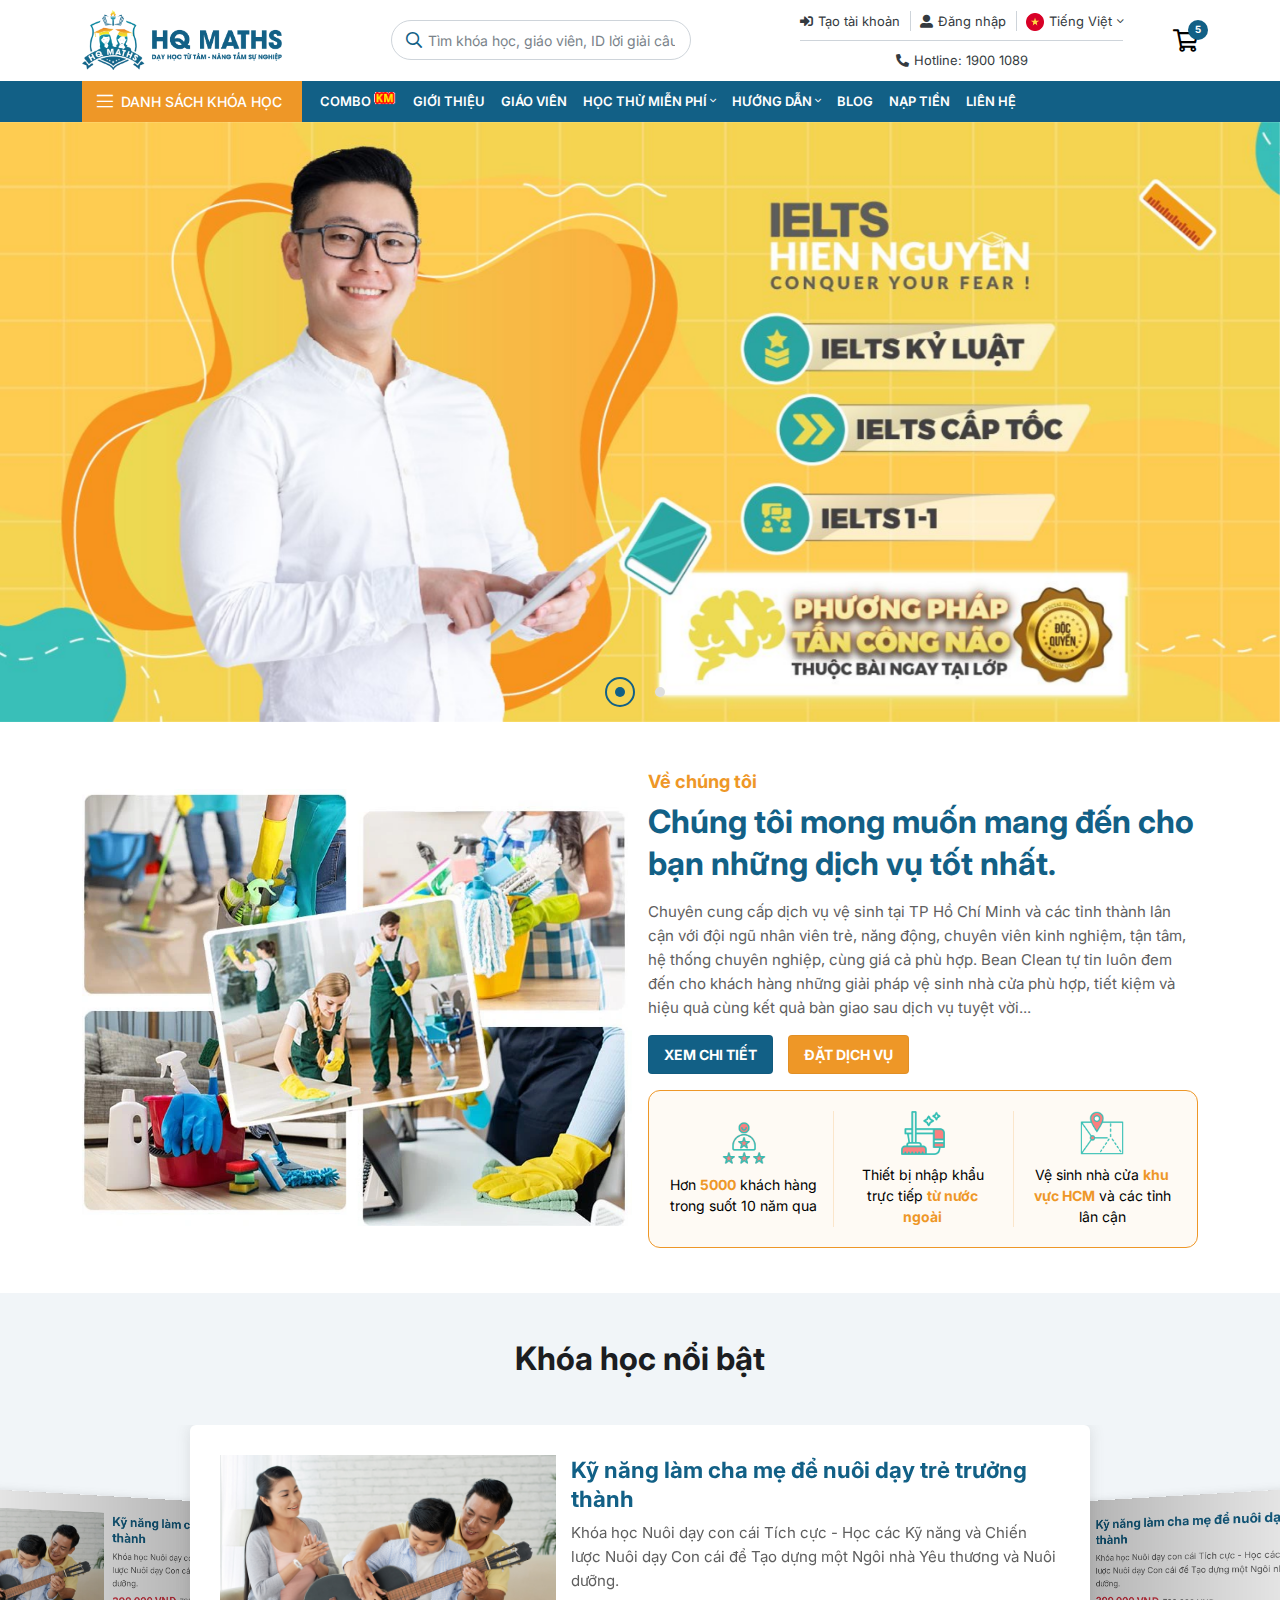
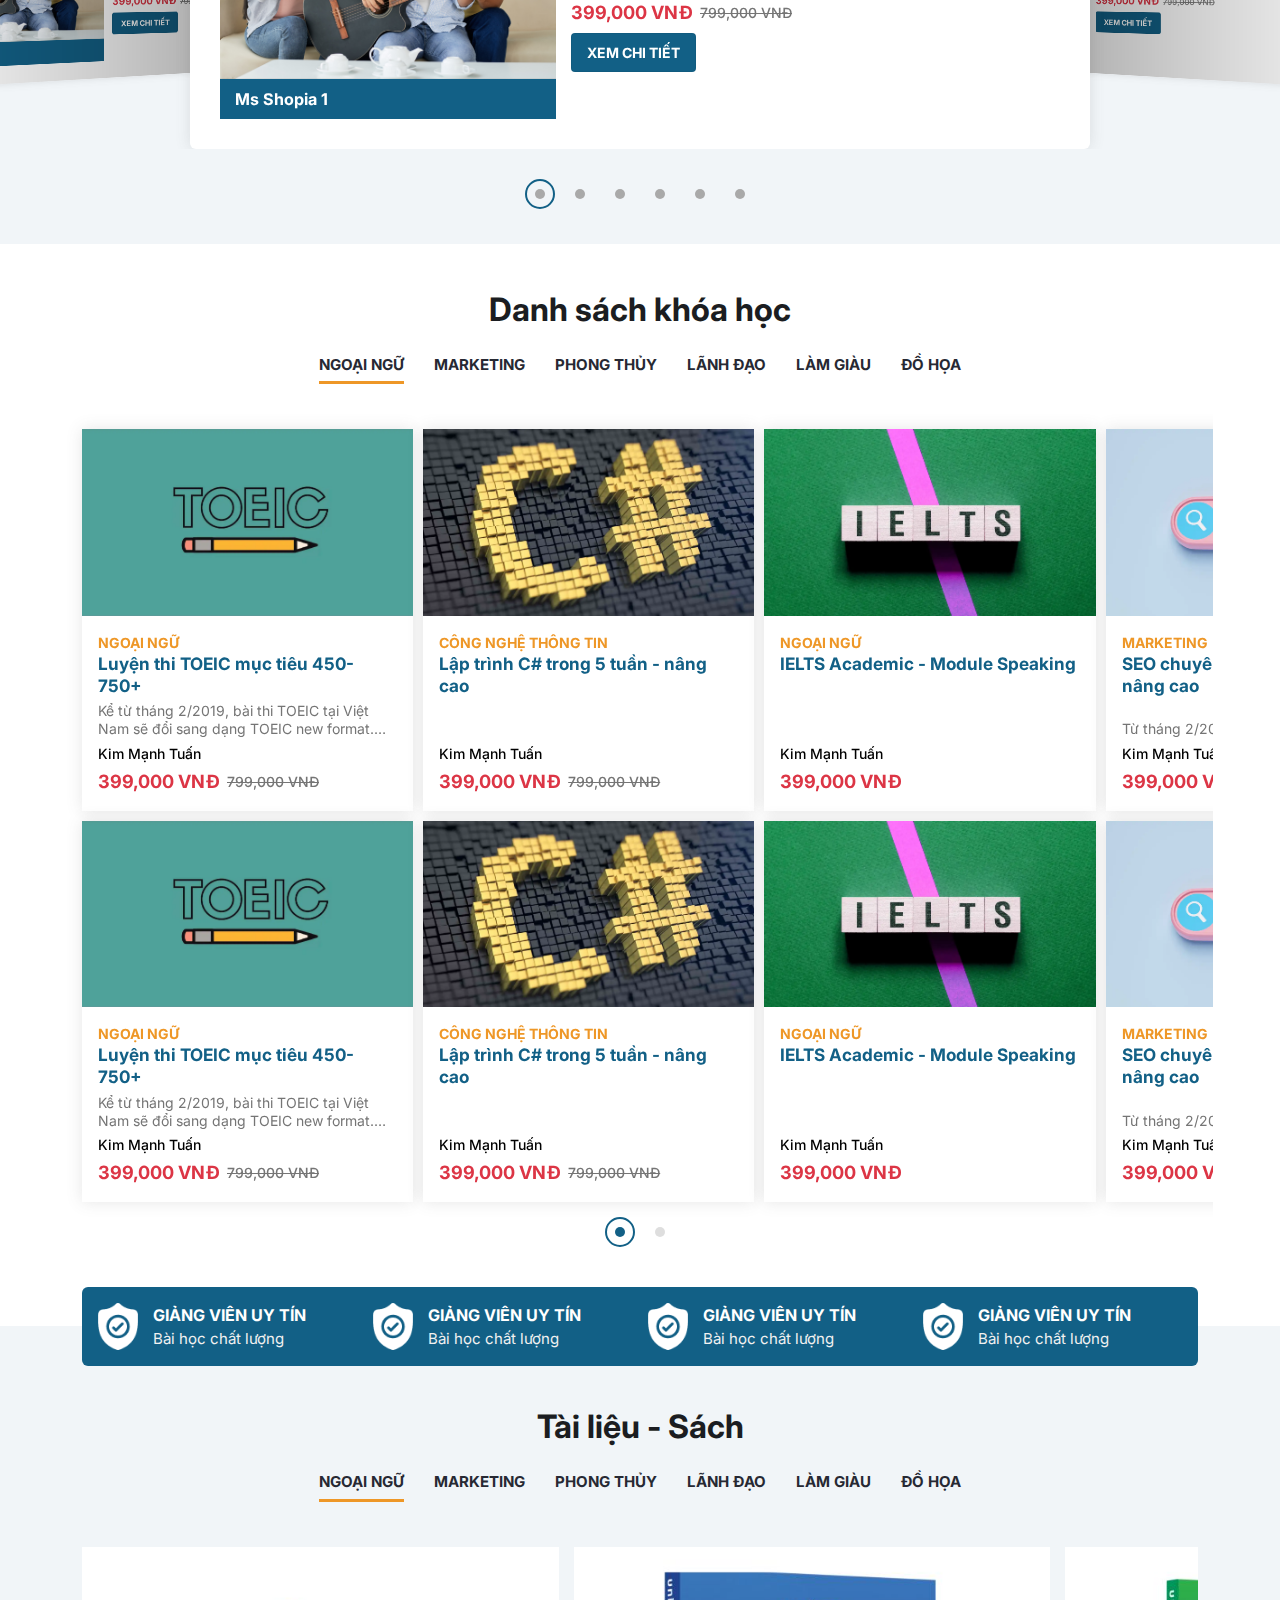
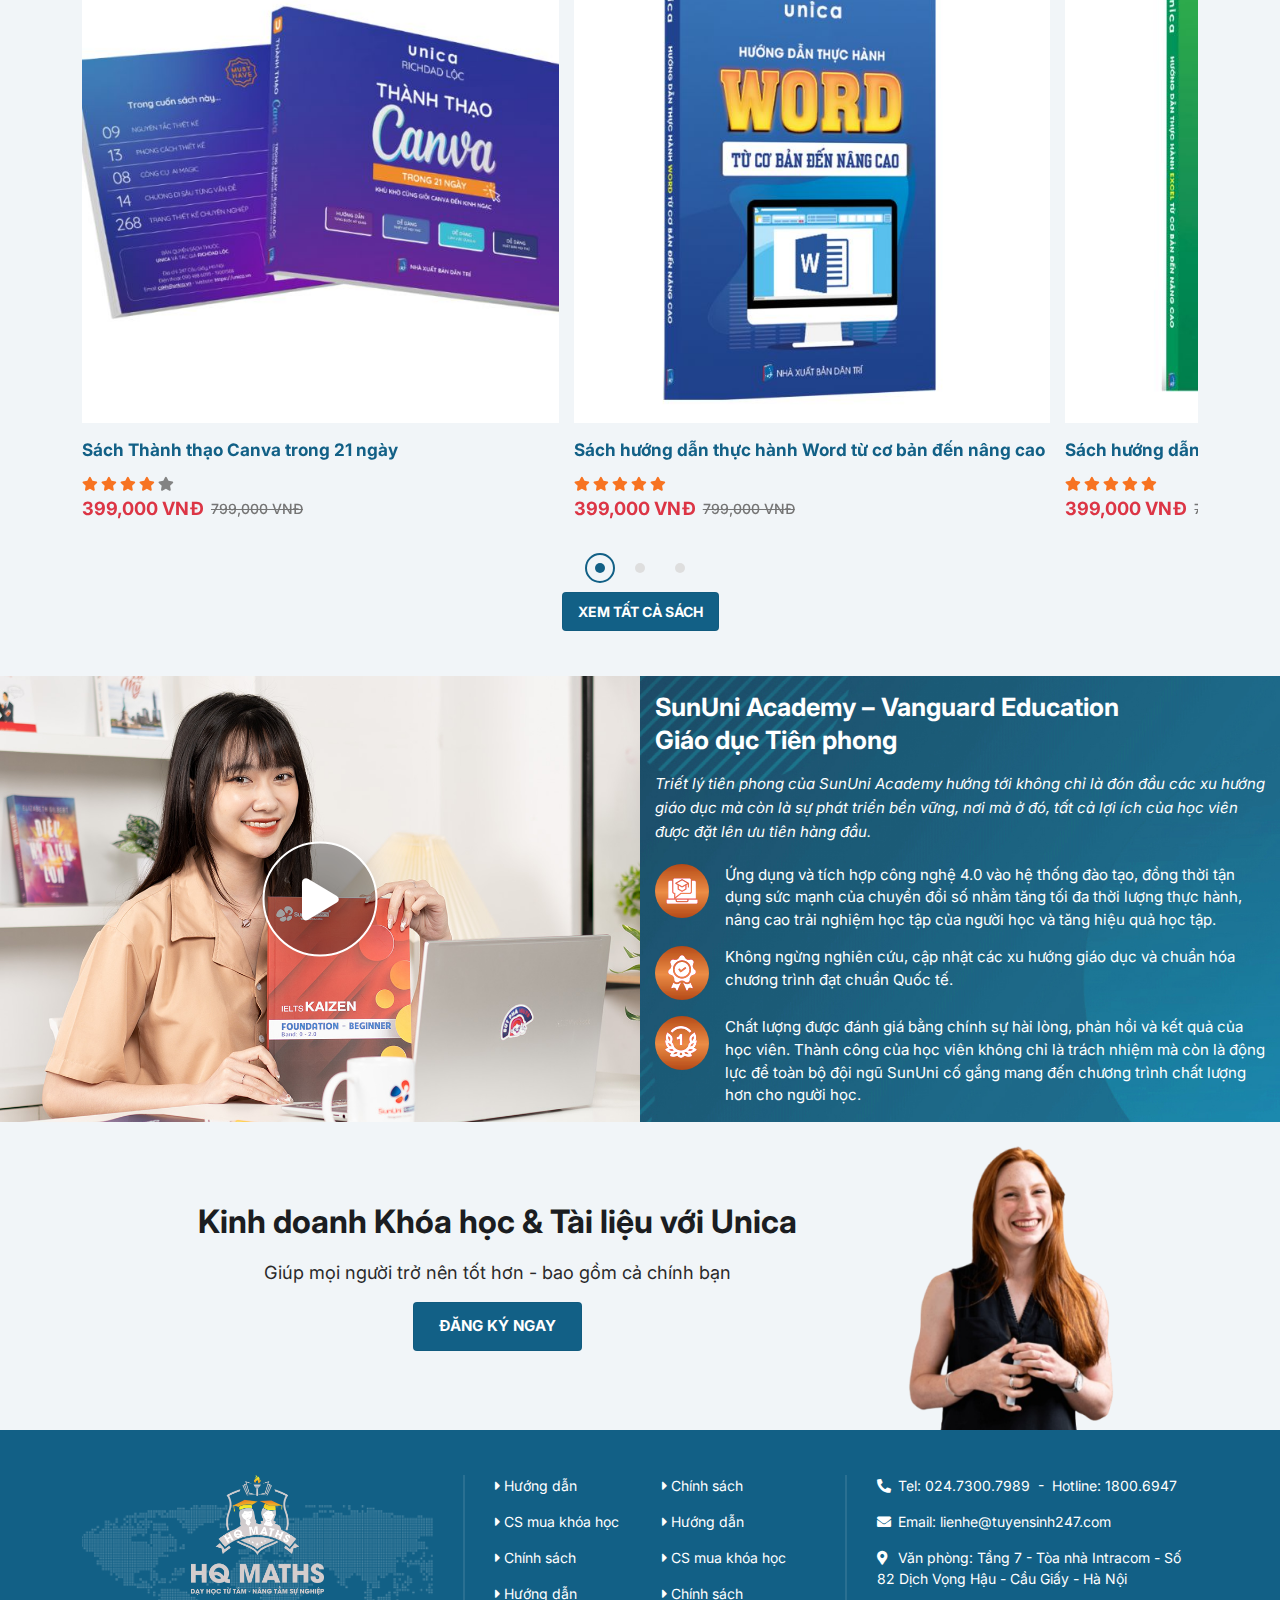
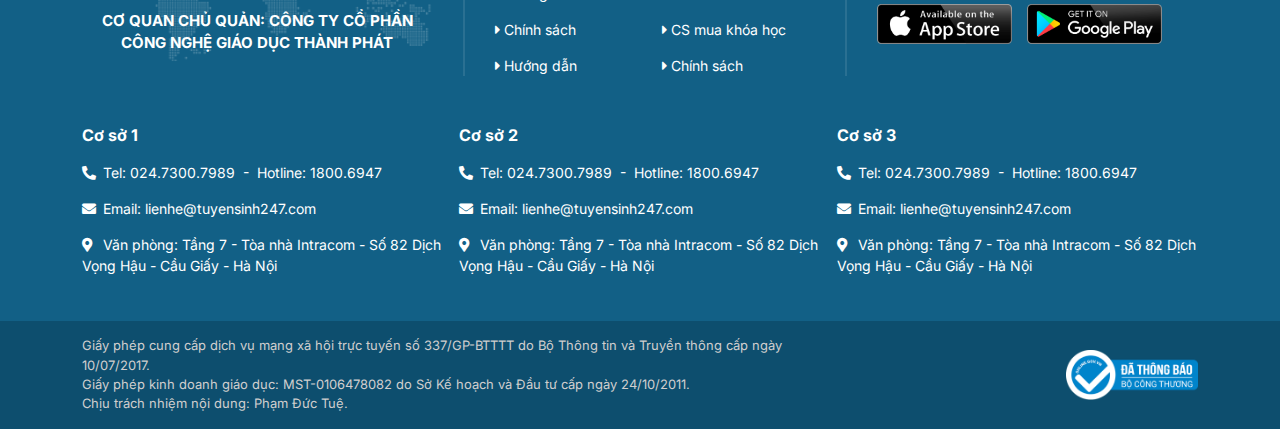
==== commit caab5079: "Update" ====
--- a/index.html
+++ b/index.html
@@ -2047,6 +2047,81 @@
 					</div>
 				</div>
 			</div>
+			<div class="mt-5">
+				<div class="row g-3">
+					<div class="col-lg-4">
+						<div class="footer-item w-100">
+							<div class="footer-address_title">Cơ sở 1</div>
+							<div class="footer-address">
+								<div class="d-inline-block align-middle footer-address_item">
+									<i class="fas fa-phone-alt"></i>
+									Tel: <a href="">024.7300.7989</a>
+									<span>&nbsp;-&nbsp;</span>
+									Hotline: <a href="">1800.6947</a>
+								</div>
+								<div class="d-inline-block align-middle footer-address_item">
+									<i class="fas fa-envelope"></i>
+									Email: <a href="">lienhe@tuyensinh247.com</a>
+								</div>
+								<div class="d-inline-block align-middle footer-address_item">
+									<i class="fas fa-map-marker-alt"></i>
+									Văn phòng: <a href="">Tầng 7 - Tòa nhà Intracom - Số 82 Dịch Vọng Hậu - Cầu Giấy -
+									                      Hà
+									                      Nội</a>
+								</div>
+							</div>
+						</div>
+					</div>
+
+					<div class="col-lg-4">
+						<div class="footer-item w-100">
+							<div class="footer-address_title">Cơ sở 2</div>
+							<div class="footer-address">
+								<div class="d-inline-block align-middle footer-address_item">
+									<i class="fas fa-phone-alt"></i>
+									Tel: <a href="">024.7300.7989</a>
+									<span>&nbsp;-&nbsp;</span>
+									Hotline: <a href="">1800.6947</a>
+								</div>
+								<div class="d-inline-block align-middle footer-address_item">
+									<i class="fas fa-envelope"></i>
+									Email: <a href="">lienhe@tuyensinh247.com</a>
+								</div>
+								<div class="d-inline-block align-middle footer-address_item">
+									<i class="fas fa-map-marker-alt"></i>
+									Văn phòng: <a href="">Tầng 7 - Tòa nhà Intracom - Số 82 Dịch Vọng Hậu - Cầu Giấy -
+									                      Hà
+									                      Nội</a>
+								</div>
+							</div>
+						</div>
+					</div>
+
+					<div class="col-lg-4">
+						<div class="footer-item w-100">
+							<div class="footer-address_title">Cơ sở 3</div>
+							<div class="footer-address">
+								<div class="d-inline-block align-middle footer-address_item">
+									<i class="fas fa-phone-alt"></i>
+									Tel: <a href="">024.7300.7989</a>
+									<span>&nbsp;-&nbsp;</span>
+									Hotline: <a href="">1800.6947</a>
+								</div>
+								<div class="d-inline-block align-middle footer-address_item">
+									<i class="fas fa-envelope"></i>
+									Email: <a href="">lienhe@tuyensinh247.com</a>
+								</div>
+								<div class="d-inline-block align-middle footer-address_item">
+									<i class="fas fa-map-marker-alt"></i>
+									Văn phòng: <a href="">Tầng 7 - Tòa nhà Intracom - Số 82 Dịch Vọng Hậu - Cầu Giấy -
+									                      Hà
+									                      Nội</a>
+								</div>
+							</div>
+						</div>
+					</div>
+				</div>
+			</div>
 		</div>
 	</div>
 	<div class="footer-bottom">
--- a/assets/css/style.css
+++ b/assets/css/style.css
@@ -656,74 +656,82 @@
 
 .footer .footer-top {
 	background-color: var(--primary-color);
-	padding: 15px 0;
+	padding: 45px 0;
 }
 
 .footer .footer-top .footer-inner {
 	display: flex;
 }
 
-.footer .footer-top .footer-inner .footer-item {
+.footer .footer-top .footer-item {
 	width: 33.333333%;
 }
 
-.footer .footer-top .footer-inner .footer-item .footer-logo {
+.footer .footer-top .footer-item .footer-logo {
 	margin-bottom: 15px;
 }
 
-.footer .footer-top .footer-inner .footer-item .footer-title {
+.footer .footer-top .footer-item .footer-title {
 	font-size: 1.075em;
 	color: var(--bs-white);
 	font-weight: 700;
 	line-height: 1.45;
 }
 
-.footer .footer-top .footer-inner .footer-item + .footer-item {
+.footer .footer-top .footer-item + .footer-item {
 	padding-left: 30px;
 	margin-left: 30px;
 	border-left: 2px solid rgba(255, 255, 255, .1);
 }
 
-.footer .footer-top .footer-inner .footer-item .footer-list {
+.footer .footer-top .footer-item .footer-list {
 	display: flex;
 	flex-wrap: wrap;
 	gap: 15px;
 }
 
-.footer .footer-top .footer-inner .footer-item .footer-list .footer-list_item {
+.footer .footer-top .footer-item .footer-list .footer-list_item {
 	width: calc(50% - 8px);
 	color: var(--bs-white);
 }
 
-.footer .footer-top .footer-inner .footer-item .footer-list .footer-list_item:hover {
+.footer .footer-top .footer-item .footer-list .footer-list_item:hover {
 	color: var(--secondary-color);
 }
 
-.footer .footer-top .footer-inner .footer-address {
+.footer .footer-top .footer-address {
 	display: flex;
 	flex-direction: column;
 	gap: 15px;
 }
 
-.footer .footer-top .footer-inner .footer-address .footer-address_item {
-	color: var(--bs-white);
-}
-
-.footer .footer-top .footer-inner .footer-address .footer-address_item i {
+.footer .footer-top .footer-address_title {
+	font-size: 1.15em;
+	color: var(--bs-white);
+	font-weight: 700;
+	line-height: 1.45;
+	margin-bottom: 15px;
+}
+
+.footer .footer-top .footer-address .footer-address_item {
+	color: var(--bs-white);
+}
+
+.footer .footer-top .footer-address .footer-address_item i {
 	width: 12px;
 	margin-right: 5px;
 	display: inline-block;
 }
 
-.footer .footer-top .footer-inner .footer-address .footer-address_item a {
+.footer .footer-top .footer-address .footer-address_item a {
 	color: inherit;
 }
 
-.footer .footer-top .footer-inner .footer-address .footer-address_item a:hover {
+.footer .footer-top .footer-address .footer-address_item a:hover {
 	color: var(--secondary-color);
 }
 
-.footer .footer-top .footer-inner .footer-images {
+.footer .footer-top .footer-images {
 	margin-top: 15px;
 }
 
@@ -733,7 +741,7 @@
 }
 
 .footer .footer-bottom .footer-text {
-	font-size: .85em;
+	font-size: .925em;
 	color: #d0cece;
 }
 
--- a/assets/css/responsive.css
+++ b/assets/css/responsive.css
@@ -32,6 +32,26 @@
 
 	.header.is-scroll {
 		transform: translateY(-81px);
+	}
+
+	.advantage-content {
+		padding: 15px;
+	}
+
+	.advantage-content .section-heading {
+		margin-bottom: 20px;
+	}
+
+	.advantage-content .section-heading .heading-title {
+		font-size: 1.8em;
+	}
+
+	.advantage-content .advantage-list {
+		gap: 15px;
+	}
+
+	.box-item .box-item_title {
+		font-size: 1.15em;
 	}
 
 	.section-sidebar .sidebar-item .sidebar-item_contact__top {
@@ -229,18 +249,6 @@
 		color: var(--bs-white);
 	}
 
-	.popup-verification .modal-dialog {
-		min-width: 600px;
-	}
-
-	.popup-study .modal-dialog {
-		min-width: 768px;
-	}
-
-	.popup-add .modal-dialog {
-		min-width: 600px;
-	}
-
 	.section-book {
 		padding-top: 80px;
 	}
@@ -250,8 +258,16 @@
 		transform: translateY(40px);
 	}
 
-	.box-item .box-item_title {
-		font-size: 1.15em;
+	.popup-verification .modal-dialog {
+		min-width: 600px;
+	}
+
+	.popup-study .modal-dialog {
+		min-width: 768px;
+	}
+
+	.popup-add .modal-dialog {
+		min-width: 600px;
 	}
 }
 
@@ -720,6 +736,15 @@
 		text-align: center;
 	}
 
+	.section-book {
+		padding-top: 100px;
+	}
+
+	.section-box {
+		margin-top: -55px;
+		transform: translateY(70px);
+	}
+
 	.contact-form {
 		padding: 15px;
 	}
@@ -1067,6 +1092,16 @@
 		height: 120px;
 	}
 
+	.box-item {
+		flex-direction: column;
+		gap: 5px;
+		text-align: center;
+	}
+
+	.box-item .box-item_icon {
+		margin: 0 auto;
+	}
+
 	.section-book {
 		padding-top: 150px;
 	}
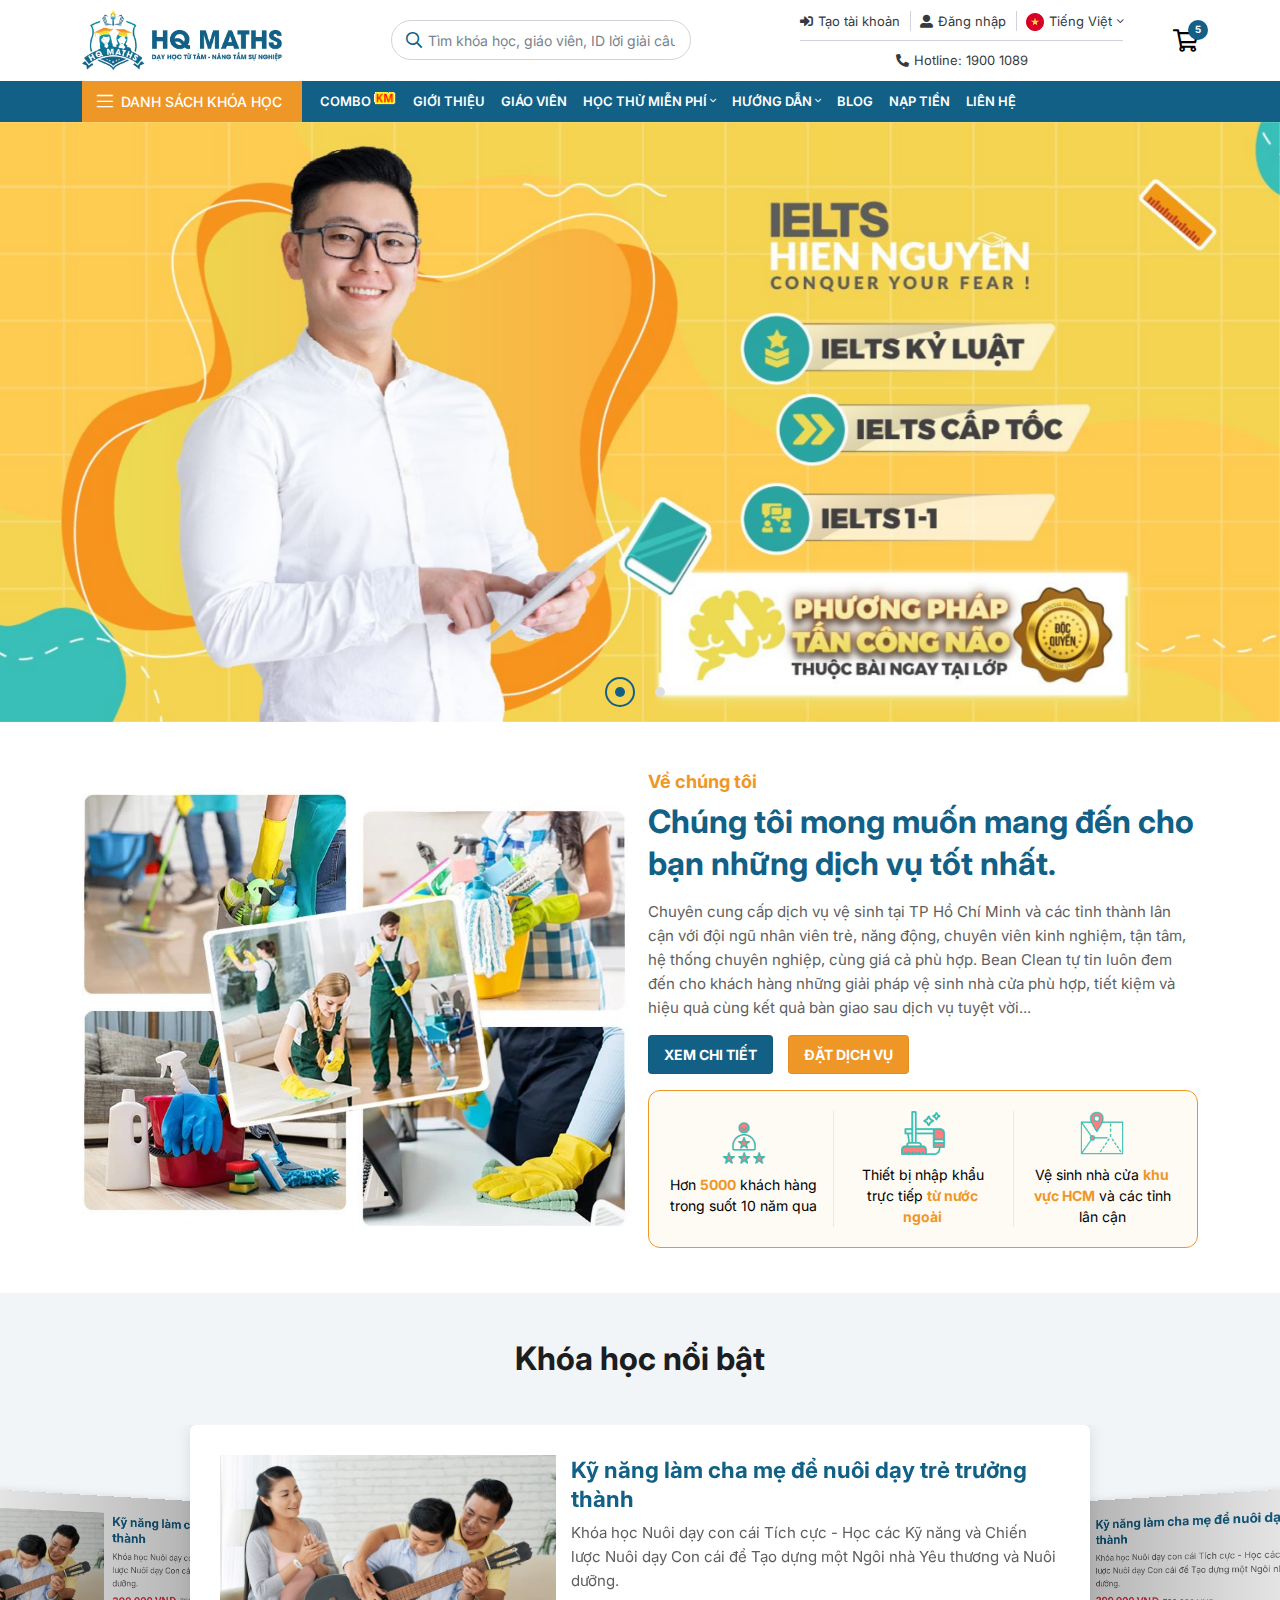
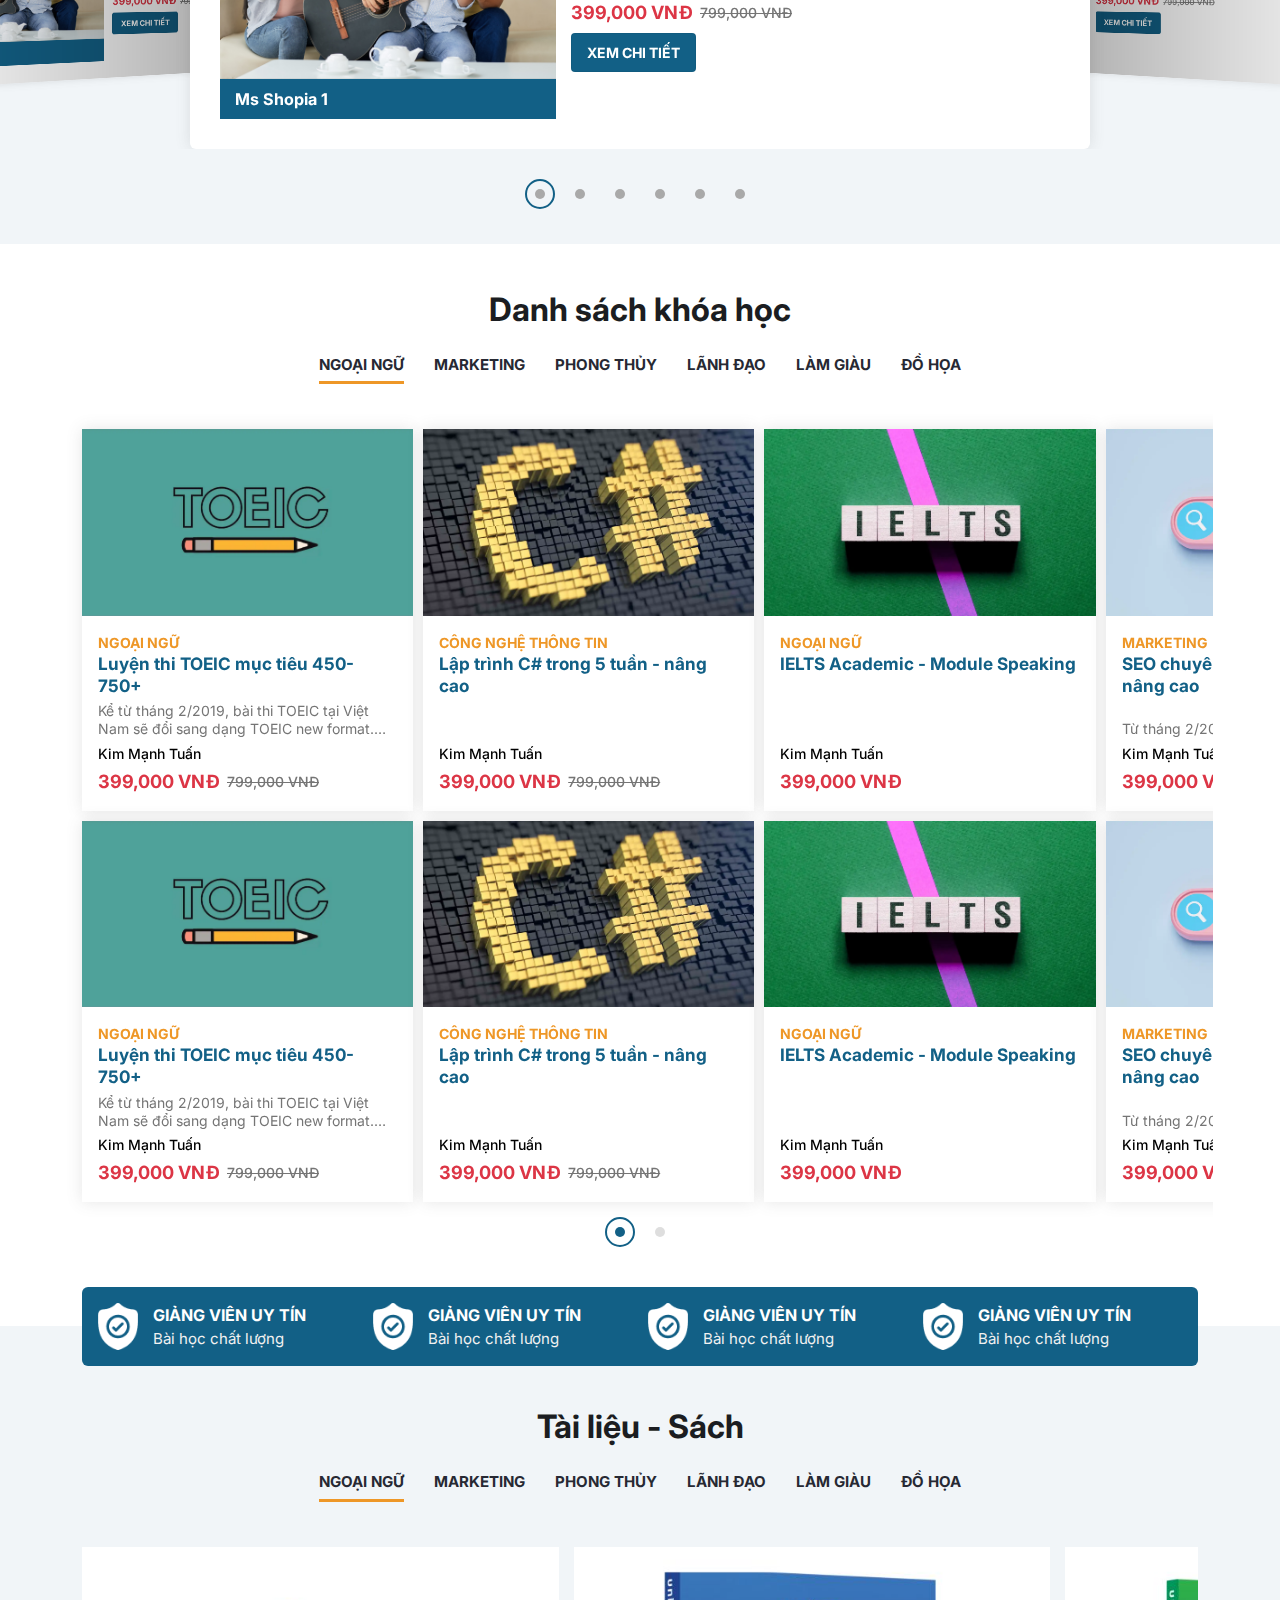
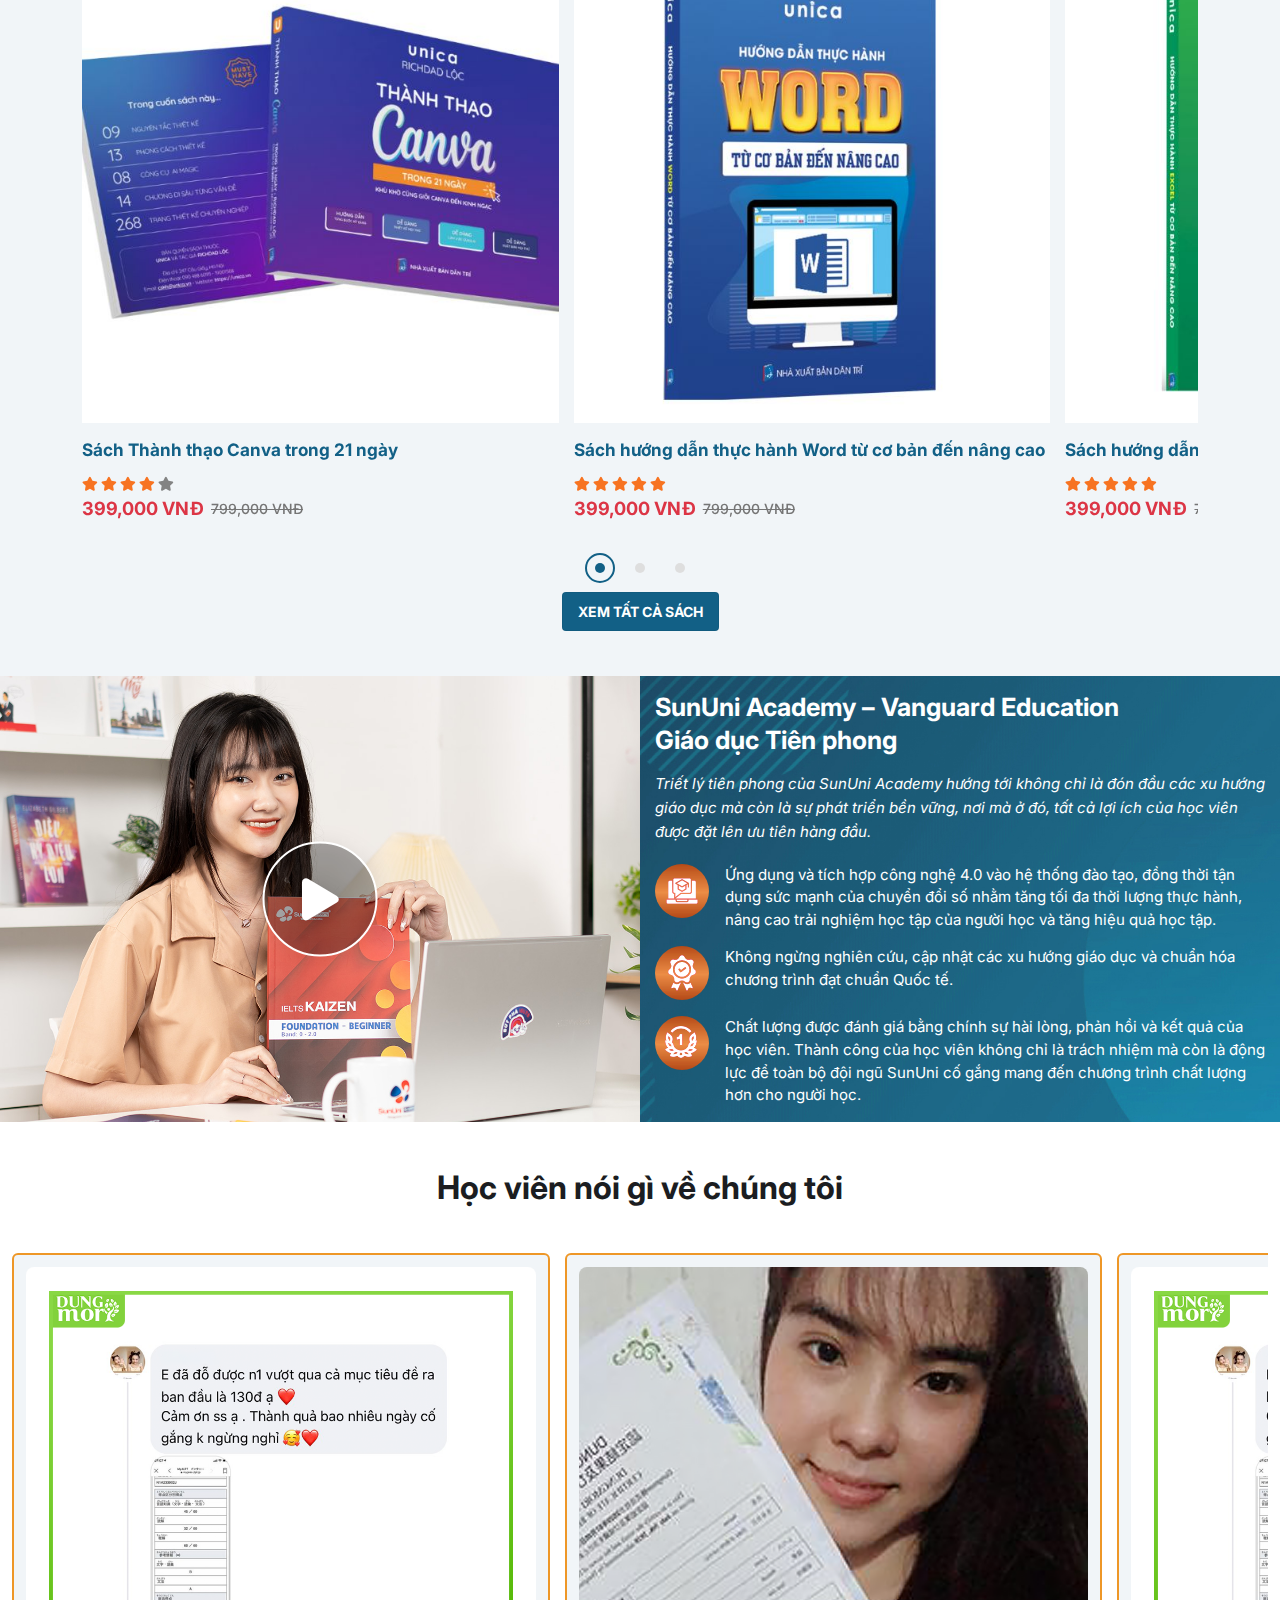
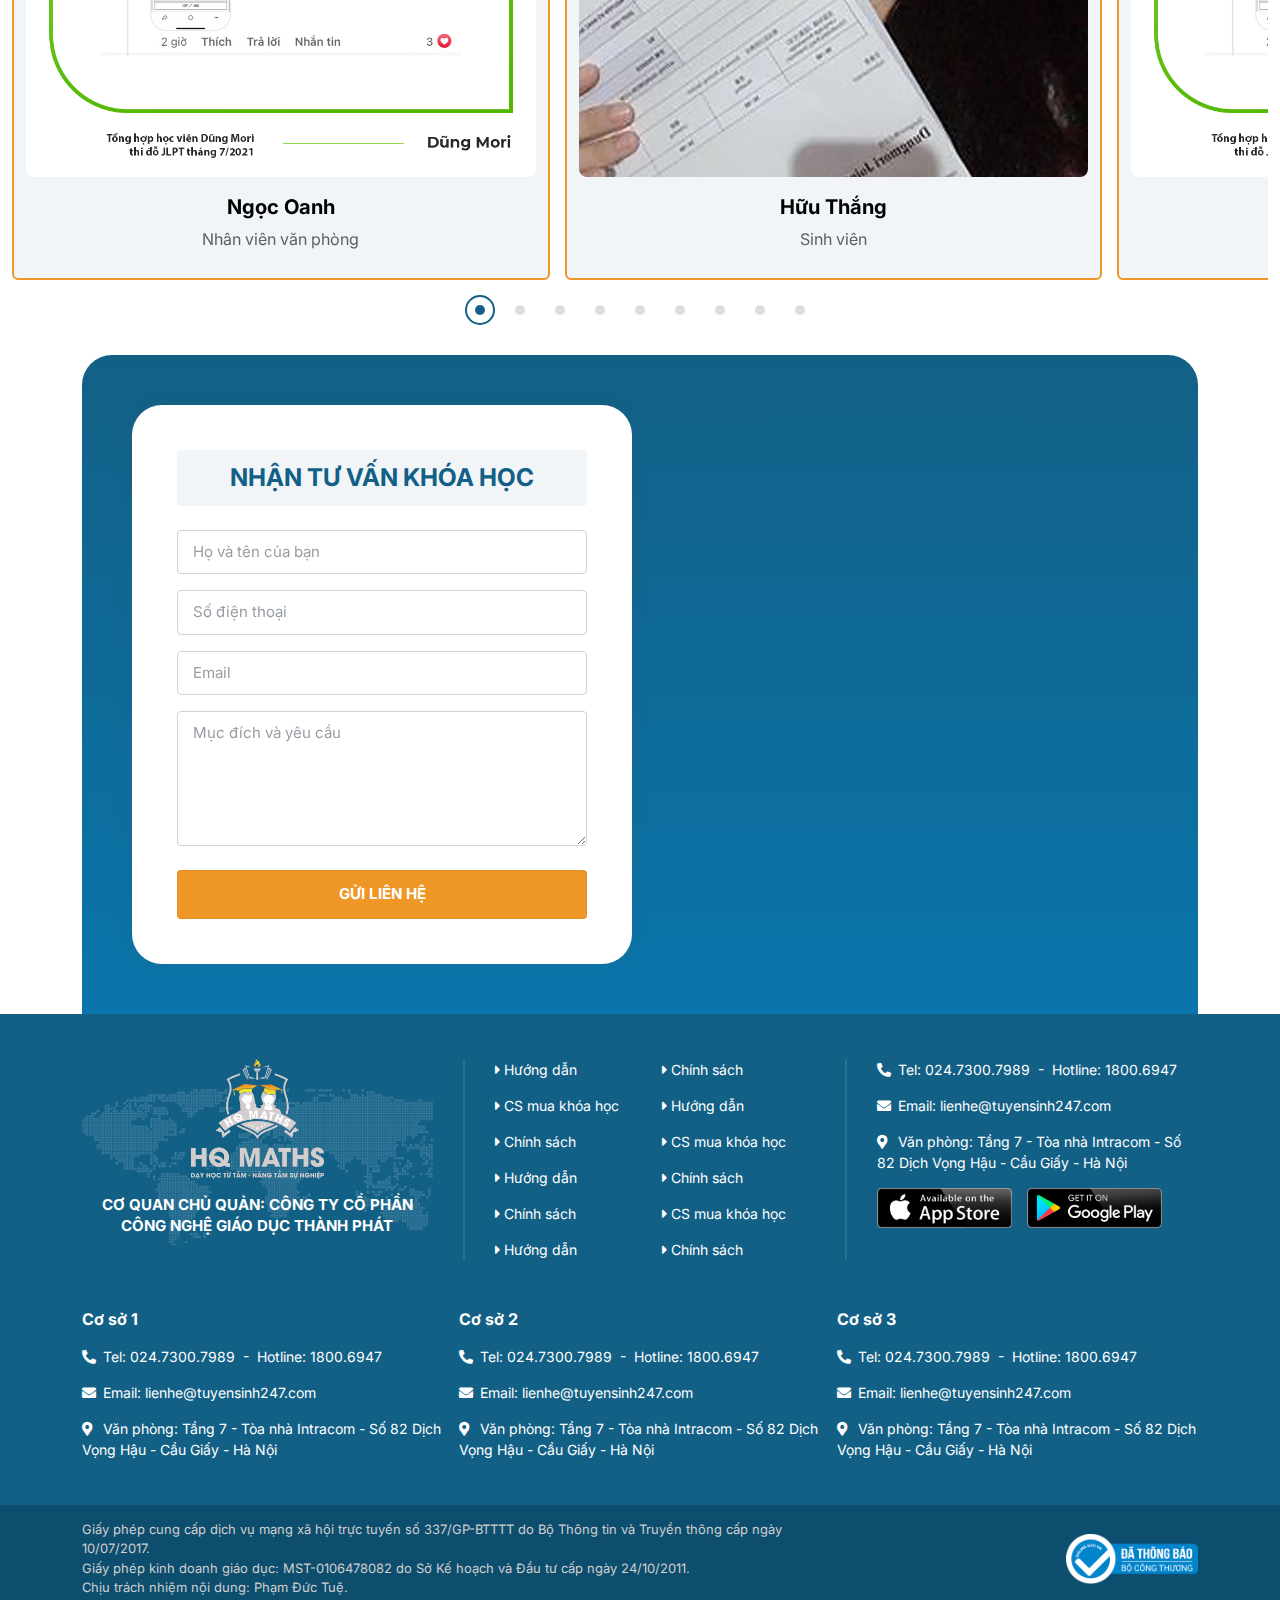
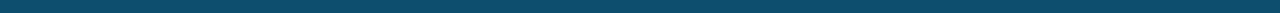
==== commit da53d90d: "Update" ====
--- a/index.html
+++ b/index.html
@@ -1925,27 +1925,249 @@
 			</div>
 		</div>
 	</div>
-	<div class="section-banner position-relative zi-2 overflow-hidden">
+	<div class="section-feedback section-gap">
+		<div class="section-heading text-center">
+			<div class="heading-title mb-0">
+				Học viên nói gì về chúng tôi
+			</div>
+		</div>
+		<div class="container-fluid">
+			<div class="slider-theme position-relative w-100 slider-list" id="slider-feedback">
+				<div class="swiper">
+					<div class="swiper-wrapper">
+						<div class="swiper-slide h-auto">
+							<div class="feedback-item">
+								<div class="feedback-image">
+									<img src="./assets/images/feedback/feedback-1.png"
+									     class="img-fluid w-100 transition-default"
+									     alt="">
+								</div>
+								<div class="feedback-content">
+									<div class="feedback-title">
+										Ngọc Oanh
+									</div>
+									<div class="feedback-sub">
+										Nhân viên văn phòng
+									</div>
+								</div>
+							</div>
+						</div>
+						<div class="swiper-slide h-auto">
+							<div class="feedback-item">
+								<div class="feedback-image">
+									<img src="./assets/images/feedback/feedback-2.png"
+									     class="img-fluid w-100 transition-default"
+									     alt="">
+								</div>
+								<div class="feedback-content">
+									<div class="feedback-title">
+										Hữu Thắng
+									</div>
+									<div class="feedback-sub">
+										Sinh viên
+									</div>
+								</div>
+							</div>
+						</div>
+						<div class="swiper-slide h-auto">
+							<div class="feedback-item">
+								<div class="feedback-image">
+									<img src="./assets/images/feedback/feedback-1.png"
+									     class="img-fluid w-100 transition-default"
+									     alt="">
+								</div>
+								<div class="feedback-content">
+									<div class="feedback-title">
+										Ngọc Oanh
+									</div>
+									<div class="feedback-sub">
+										Nhân viên văn phòng
+									</div>
+								</div>
+							</div>
+						</div>
+						<div class="swiper-slide h-auto">
+							<div class="feedback-item">
+								<div class="feedback-image">
+									<img src="./assets/images/feedback/feedback-2.png"
+									     class="img-fluid w-100 transition-default"
+									     alt="">
+								</div>
+								<div class="feedback-content">
+									<div class="feedback-title">
+										Hữu Thắng
+									</div>
+									<div class="feedback-sub">
+										Sinh viên
+									</div>
+								</div>
+							</div>
+						</div>
+						<div class="swiper-slide h-auto">
+							<div class="feedback-item">
+								<div class="feedback-image">
+									<img src="./assets/images/feedback/feedback-1.png"
+									     class="img-fluid w-100 transition-default"
+									     alt="">
+								</div>
+								<div class="feedback-content">
+									<div class="feedback-title">
+										Ngọc Oanh
+									</div>
+									<div class="feedback-sub">
+										Nhân viên văn phòng
+									</div>
+								</div>
+							</div>
+						</div>
+						<div class="swiper-slide h-auto">
+							<div class="feedback-item">
+								<div class="feedback-image">
+									<img src="./assets/images/feedback/feedback-2.png"
+									     class="img-fluid w-100 transition-default"
+									     alt="">
+								</div>
+								<div class="feedback-content">
+									<div class="feedback-title">
+										Hữu Thắng
+									</div>
+									<div class="feedback-sub">
+										Sinh viên
+									</div>
+								</div>
+							</div>
+						</div>
+						<div class="swiper-slide h-auto">
+							<div class="feedback-item">
+								<div class="feedback-image">
+									<img src="./assets/images/feedback/feedback-1.png"
+									     class="img-fluid w-100 transition-default"
+									     alt="">
+								</div>
+								<div class="feedback-content">
+									<div class="feedback-title">
+										Ngọc Oanh
+									</div>
+									<div class="feedback-sub">
+										Nhân viên văn phòng
+									</div>
+								</div>
+							</div>
+						</div>
+						<div class="swiper-slide h-auto">
+							<div class="feedback-item">
+								<div class="feedback-image">
+									<img src="./assets/images/feedback/feedback-2.png"
+									     class="img-fluid w-100 transition-default"
+									     alt="">
+								</div>
+								<div class="feedback-content">
+									<div class="feedback-title">
+										Hữu Thắng
+									</div>
+									<div class="feedback-sub">
+										Sinh viên
+									</div>
+								</div>
+							</div>
+						</div>
+						<div class="swiper-slide h-auto">
+							<div class="feedback-item">
+								<div class="feedback-image">
+									<img src="./assets/images/feedback/feedback-1.png"
+									     class="img-fluid w-100 transition-default"
+									     alt="">
+								</div>
+								<div class="feedback-content">
+									<div class="feedback-title">
+										Ngọc Oanh
+									</div>
+									<div class="feedback-sub">
+										Nhân viên văn phòng
+									</div>
+								</div>
+							</div>
+						</div>
+						<div class="swiper-slide h-auto">
+							<div class="feedback-item">
+								<div class="feedback-image">
+									<img src="./assets/images/feedback/feedback-2.png"
+									     class="img-fluid w-100 transition-default"
+									     alt="">
+								</div>
+								<div class="feedback-content">
+									<div class="feedback-title">
+										Hữu Thắng
+									</div>
+									<div class="feedback-sub">
+										Sinh viên
+									</div>
+								</div>
+							</div>
+						</div>
+					</div>
+				</div>
+				<div class="slider-pagination"></div>
+			</div>
+		</div>
+	</div>
+	<div class="section-home_contact">
 		<div class="container">
-			<div class="row align-items-center justify-content-center">
-				<div class="col-md-7 col-xl-8">
-					<div class="section-heading text-center mb-lg-0">
-						<div class="heading-title">
-							Kinh doanh Khóa học & Tài liệu với Unica
-						</div>
-						<div class="heading-sub">
-							Giúp mọi người trở nên tốt hơn - bao gồm cả chính bạn
-						</div>
-						<div class="heading-button">
-							<a href="javascript:void(0)"
-							   class="button-theme button-theme_primary button-theme_large waves-effect waves-light">
-								ĐĂNG KÝ NGAY
-							</a>
-						</div>
-					</div>
-				</div>
-				<div class="col-md-4 col-xl-3">
-					<img src="./assets/images/home-teacher.png" class="img-fluid" alt="">
+			<div class="home-contact_inner">
+				<div class="row g-3">
+					<div class="col-lg-6">
+						<div class="contact-form">
+							<div class="section-heading text-center mb-4">
+								<div class="heading-title">
+									NHẬN TƯ VẤN KHÓA HỌC
+								</div>
+							</div>
+							<form id="formTemp" class="form-theme needs-validation" novalidate="">
+								<div class="row g-3">
+									<div class="col-md-12">
+										<div class="form-item">
+											<input type="text" class="form-control form-item_input" required=""
+											       placeholder="Họ và tên của bạn">
+											<div class="invalid-feedback">
+												Vui lòng nhập họ và tên
+											</div>
+										</div>
+									</div>
+									<div class="col-md-12">
+										<div class="form-item">
+											<input type="tel" minlength="10" maxlength="10"
+											       class="form-control form-item_input" required=""
+											       placeholder="Số điện thoại">
+											<div class="invalid-feedback">
+												Vui lòng nhập số điện thoại
+											</div>
+										</div>
+									</div>
+									<div class="col-md-12">
+										<div class="form-item">
+											<input type="email" class="form-control form-item_input" required=""
+											       placeholder="Email">
+											<div class="invalid-feedback">
+												Vui lòng nhập email
+											</div>
+										</div>
+									</div>
+									<div class="col-md-12">
+										<div class="form-item">
+											<textarea placeholder="Mục đích và yêu cầu" rows="5"
+											          class="form-control form-item_input"></textarea>
+										</div>
+									</div>
+									<div class="col-12 text-center mt-4">
+										<button type="submit"
+										        class="button-theme button-theme_secondary button-theme_large waves-effect waves-light w-100">
+											Gửi liên hệ
+										</button>
+									</div>
+								</div>
+							</form>
+						</div>
+					</div>
 				</div>
 			</div>
 		</div>
--- a/assets/css/style.css
+++ b/assets/css/style.css
@@ -2844,4 +2844,69 @@
 .popup-add .modal-body .modal-text {
 	font-size: 1.075em;
 	color: var(--bs-gray-900);
+}
+
+.section-feedback {
+	overflow: hidden;
+}
+
+.feedback-item {
+	display: flex;
+	flex-direction: column;
+	height: 100%;
+	border-radius: 6px;
+	border: 2px solid var(--secondary-color);
+	padding: 12px;
+	background-color: var(--bg-theme);
+}
+
+.feedback-item .feedback-content {
+	padding: 15px 0;
+	text-align: center;
+}
+
+.feedback-item .feedback-content .feedback-title {
+	font-size: 1.45em;
+	color: var(--bs-black);
+	font-weight: 700;
+}
+
+.feedback-item .feedback-content .feedback-sub {
+	font-size: 1.15em;
+	color: var(--color-desc);
+	margin-top: 4px;
+}
+
+.feedback-item .feedback-image img {
+	position: relative;
+	z-index: 2;
+	border-radius: 8px;
+}
+
+.feedback-item:hover .feedback-image img {
+	-webkit-transform: scale(1.37) translateY(32px);
+	-ms-transform: scale(1.37) translateY(32px);
+	transform: scale(1.37) translateY(32px);
+	box-shadow: 0 0 15px rgba(84, 84, 84, 0.15);
+	z-index: 3;
+}
+
+.home-contact_inner {
+	border-radius: 30px 30px 0 0;
+	background-image: linear-gradient(var(--primary-color), var(--primary-hover));
+	padding: 50px;
+}
+
+.home-contact_inner .contact-form {
+	border-radius: 30px;
+	background-color: var(--bs-white);
+	padding: 45px;
+}
+
+.home-contact_inner .contact-form .heading-title{
+	background-color: var(--bg-theme);
+	color: var(--primary-color);
+	border-radius: 4px;
+	padding: 12px;
+	font-size: 1.75em;
 }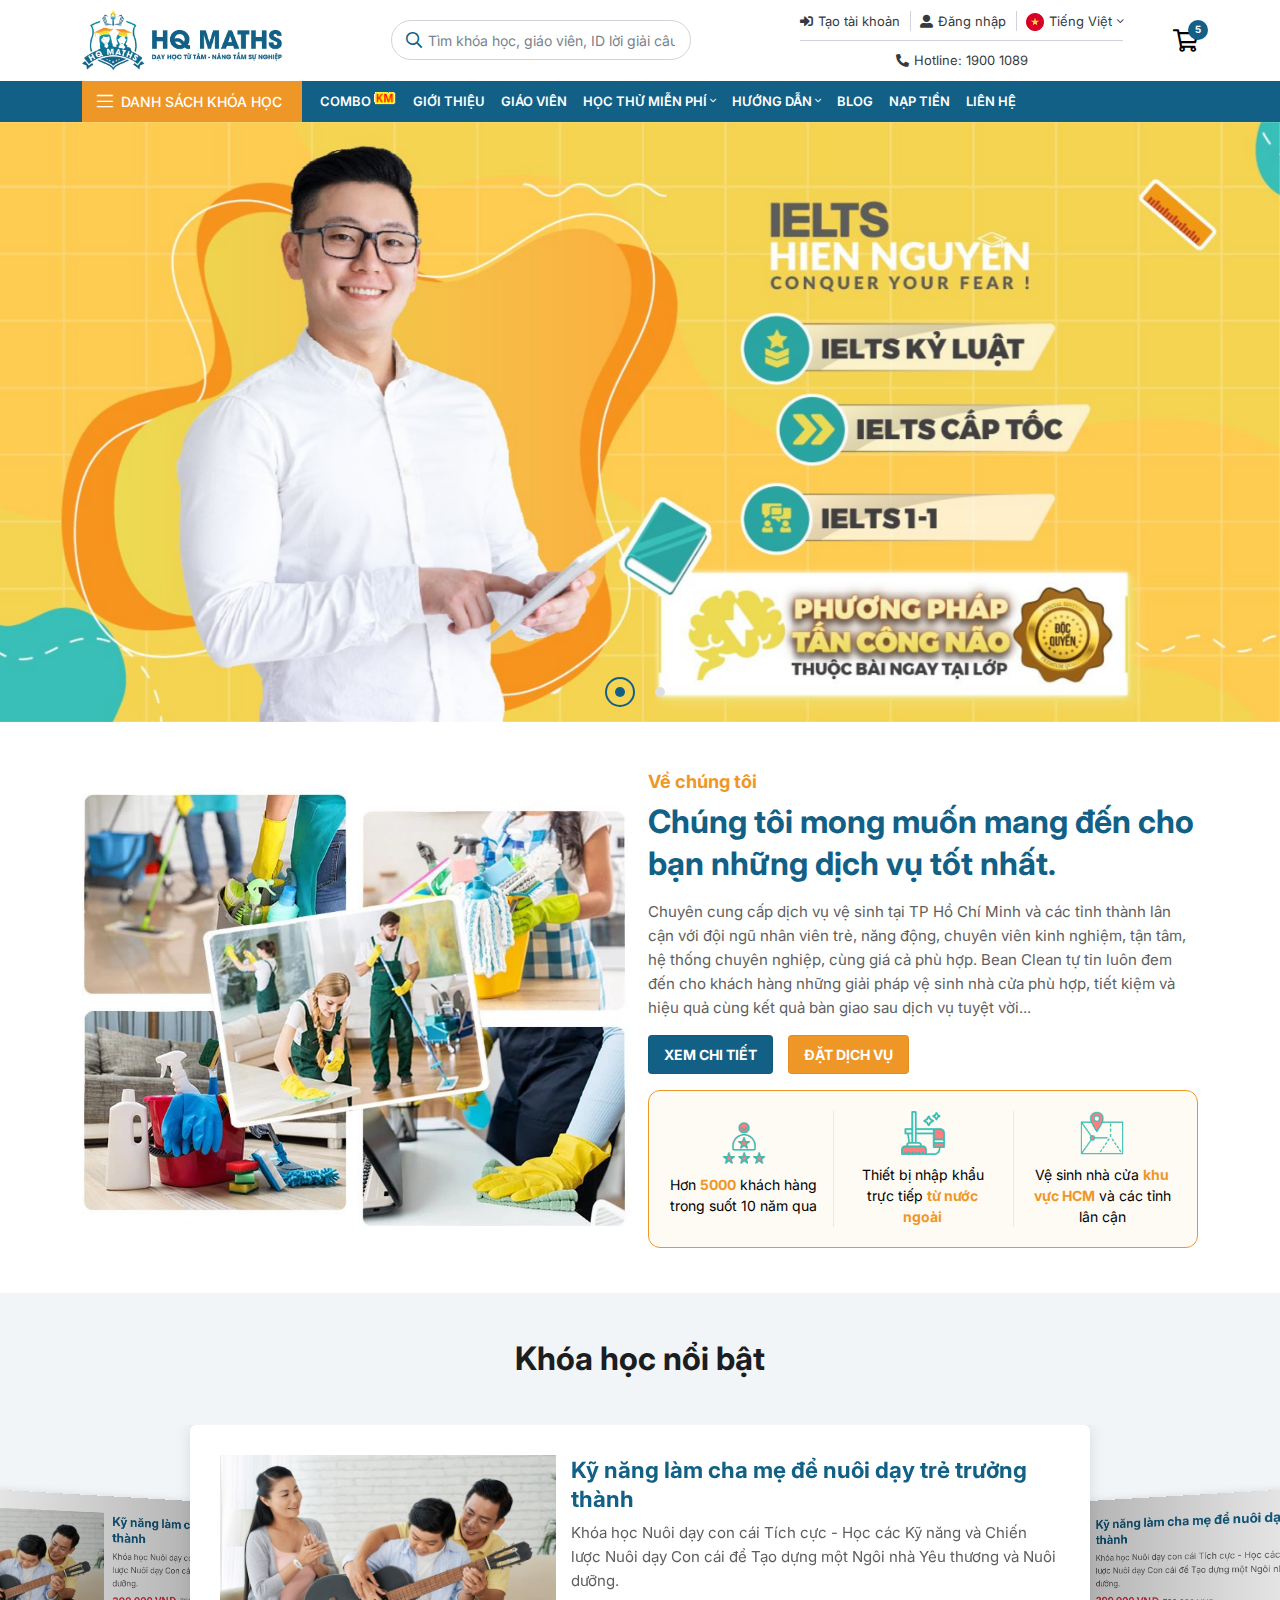
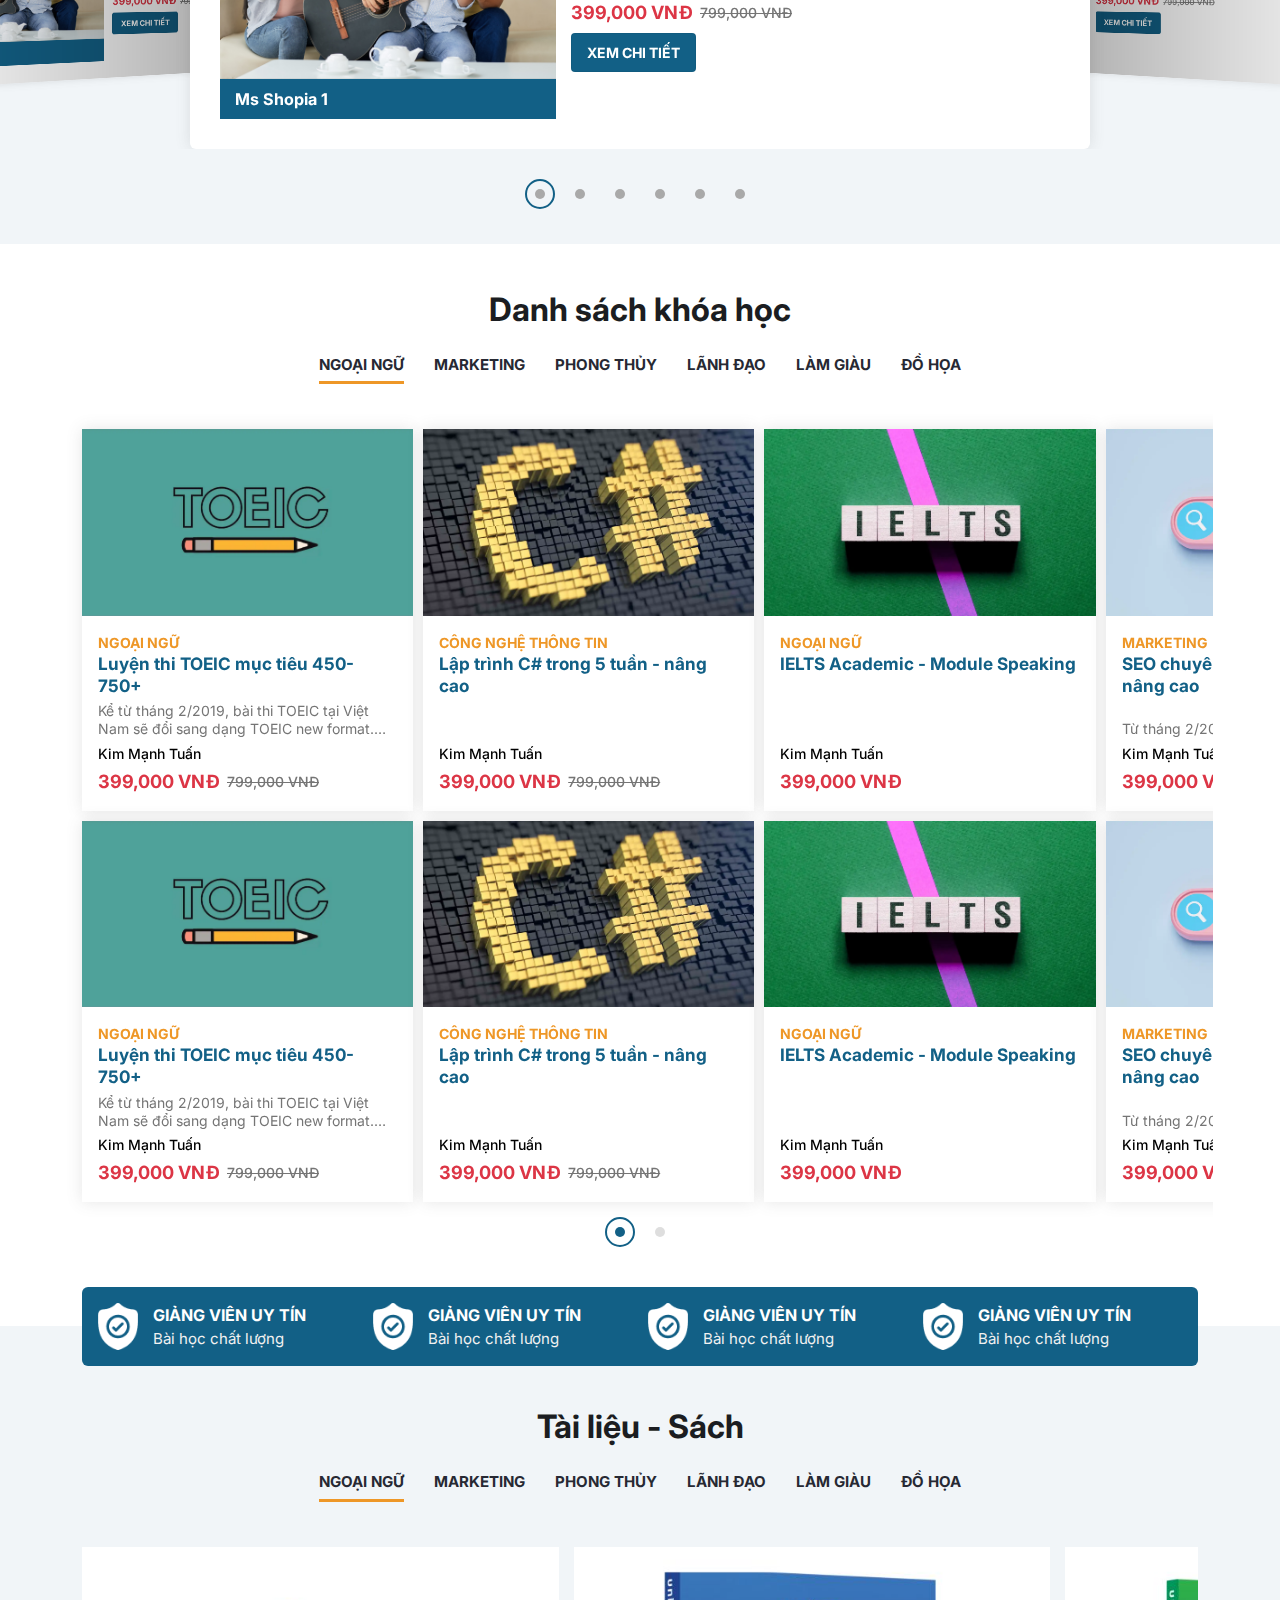
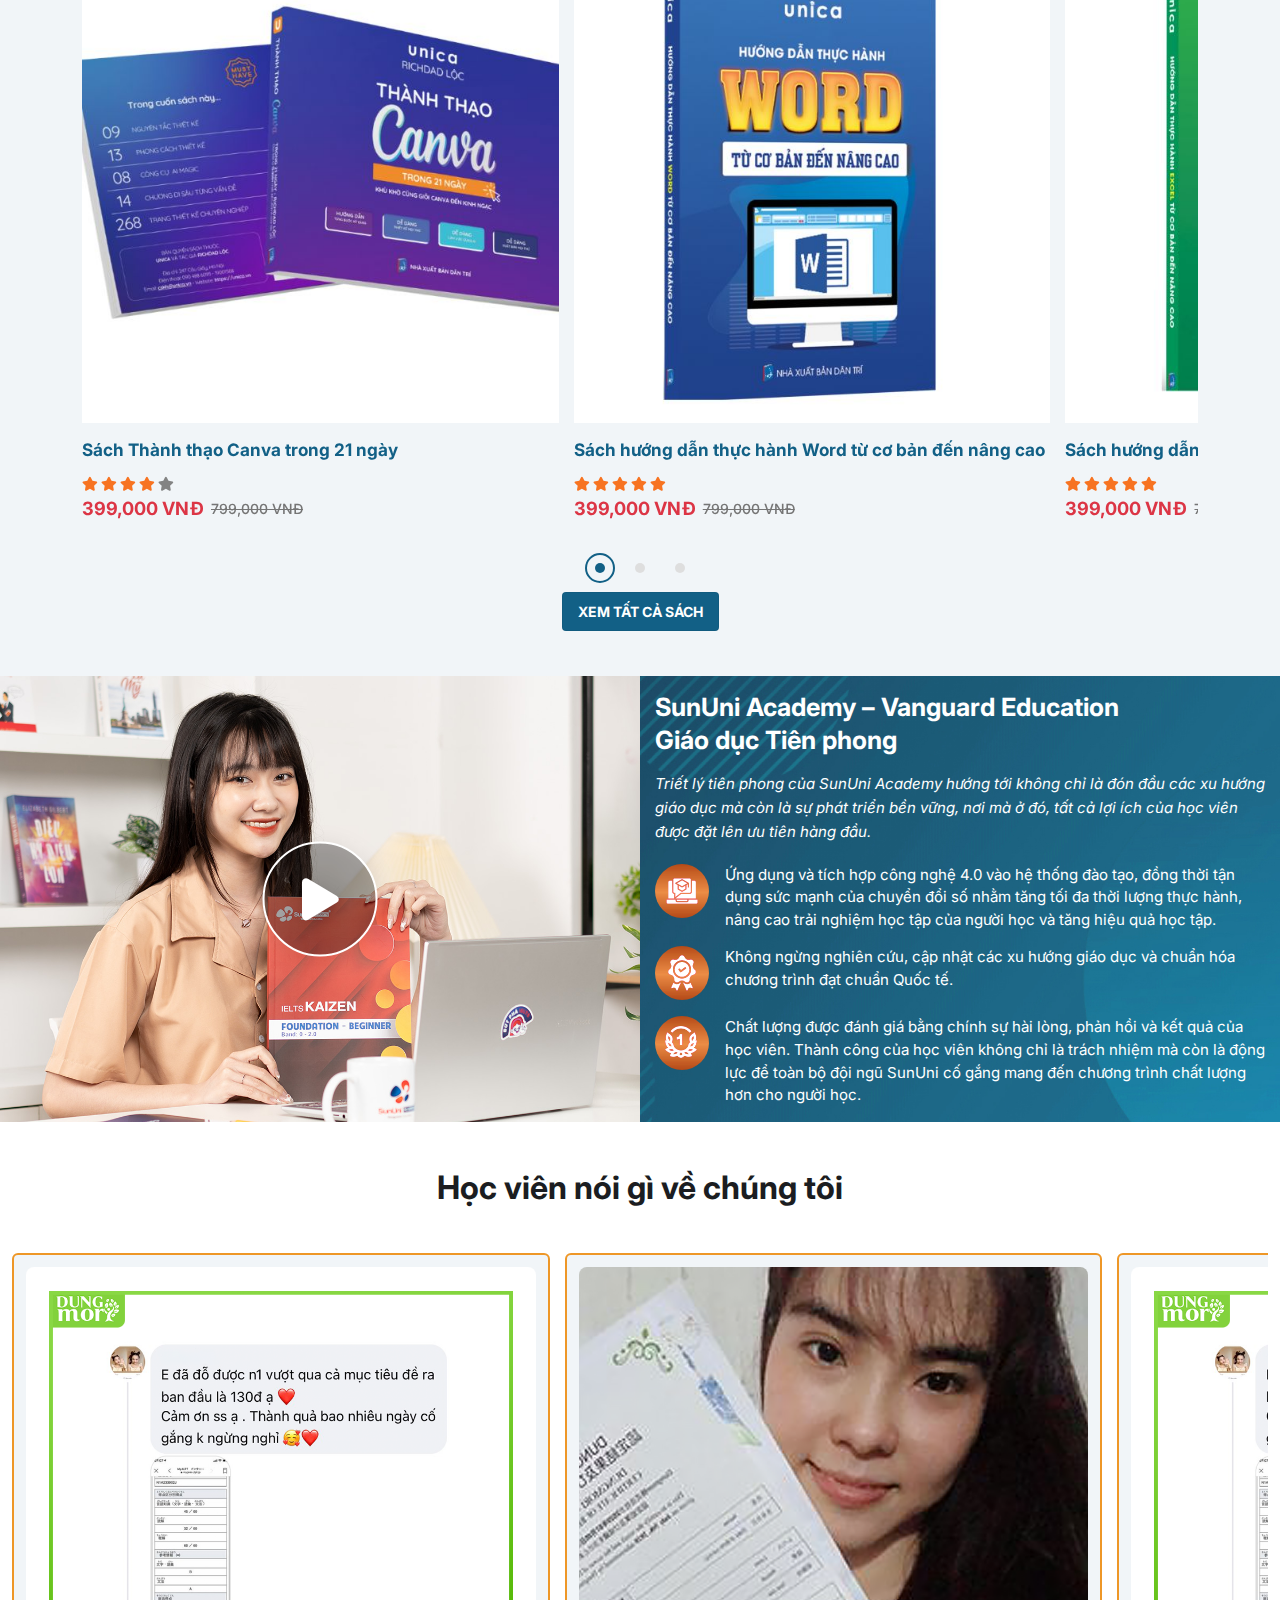
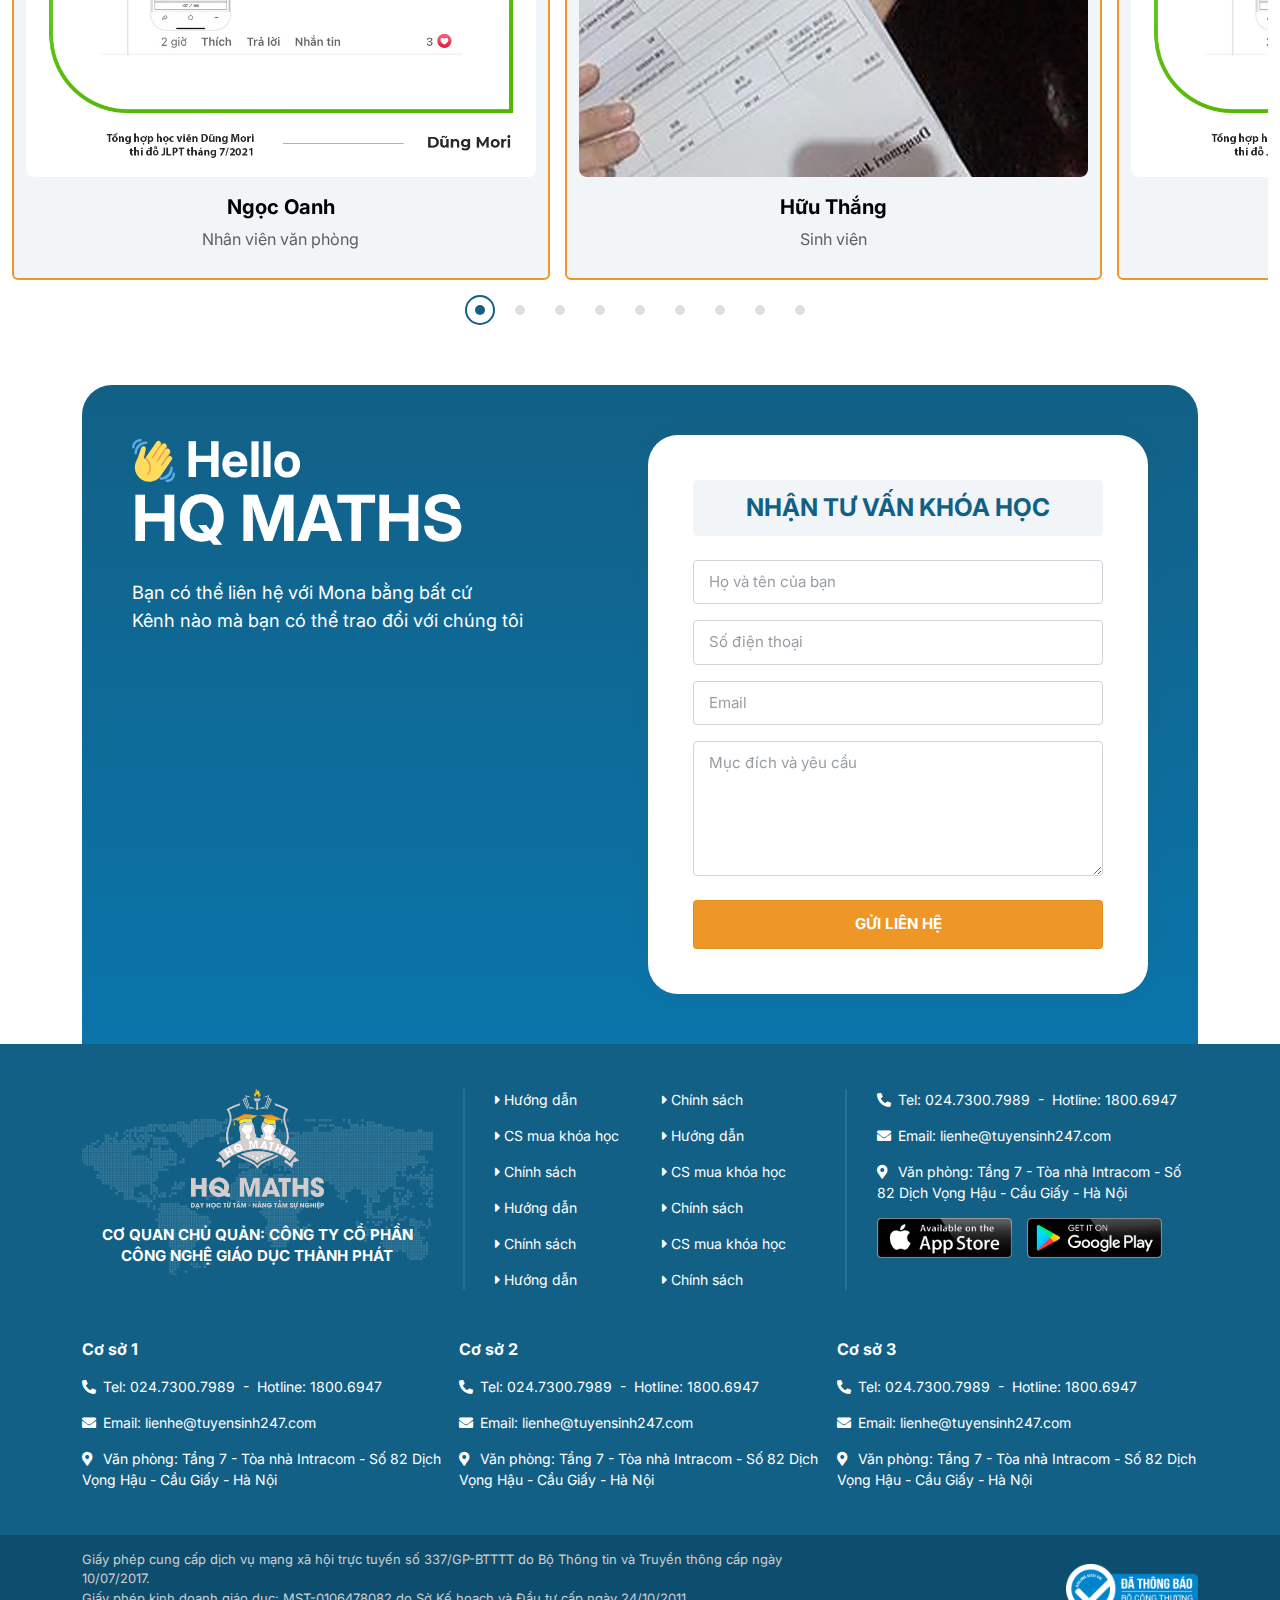
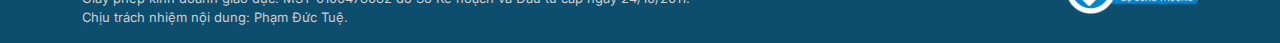
==== commit 810433a1: "Update" ====
--- a/index.html
+++ b/index.html
@@ -2116,6 +2116,20 @@
 			<div class="home-contact_inner">
 				<div class="row g-3">
 					<div class="col-lg-6">
+						<div class="heading-big">
+							<div class="heading-big_title">
+								<img src="./assets/images/icon-bantay.svg" class="img-fluid" alt="">
+								Hello<br>
+								<span>HQ MATHS</span>
+							</div>
+							<div class="heading-big_desc">
+								Bạn có thể liên hệ với Mona bằng bất cứ
+								<br>
+								Kênh nào mà bạn có thể trao đổi với chúng tôi
+							</div>
+						</div>
+					</div>
+					<div class="col-lg-6">
 						<div class="contact-form">
 							<div class="section-heading text-center mb-4">
 								<div class="heading-title">
--- a/assets/css/style.css
+++ b/assets/css/style.css
@@ -2891,6 +2891,10 @@
 	z-index: 3;
 }
 
+.section-home_contact {
+	padding-top: 30px;
+}
+
 .home-contact_inner {
 	border-radius: 30px 30px 0 0;
 	background-image: linear-gradient(var(--primary-color), var(--primary-hover));
@@ -2903,10 +2907,36 @@
 	padding: 45px;
 }
 
-.home-contact_inner .contact-form .heading-title{
+.home-contact_inner .contact-form .heading-title {
 	background-color: var(--bg-theme);
 	color: var(--primary-color);
 	border-radius: 4px;
 	padding: 12px;
 	font-size: 1.75em;
+}
+
+.home-contact_inner .heading-big .heading-big_title {
+	font-size: 3.5em;
+	color: var(--bs-white);
+	font-weight: 700;
+	line-height: 1;
+}
+
+.home-contact_inner .heading-big .heading-big_title img {
+	display: inline-flex;
+	position: relative;
+	top: -4px;
+	transform: rotateY(180deg);
+	height: 43px;
+	width: 43px;
+}
+
+.home-contact_inner .heading-big .heading-big_title > span {
+	font-size: 1.3em;
+}
+
+.home-contact_inner .heading-big .heading-big_desc {
+	font-size: 1.3em;
+	color: var(--bs-white);
+	margin-top: 30px;
 }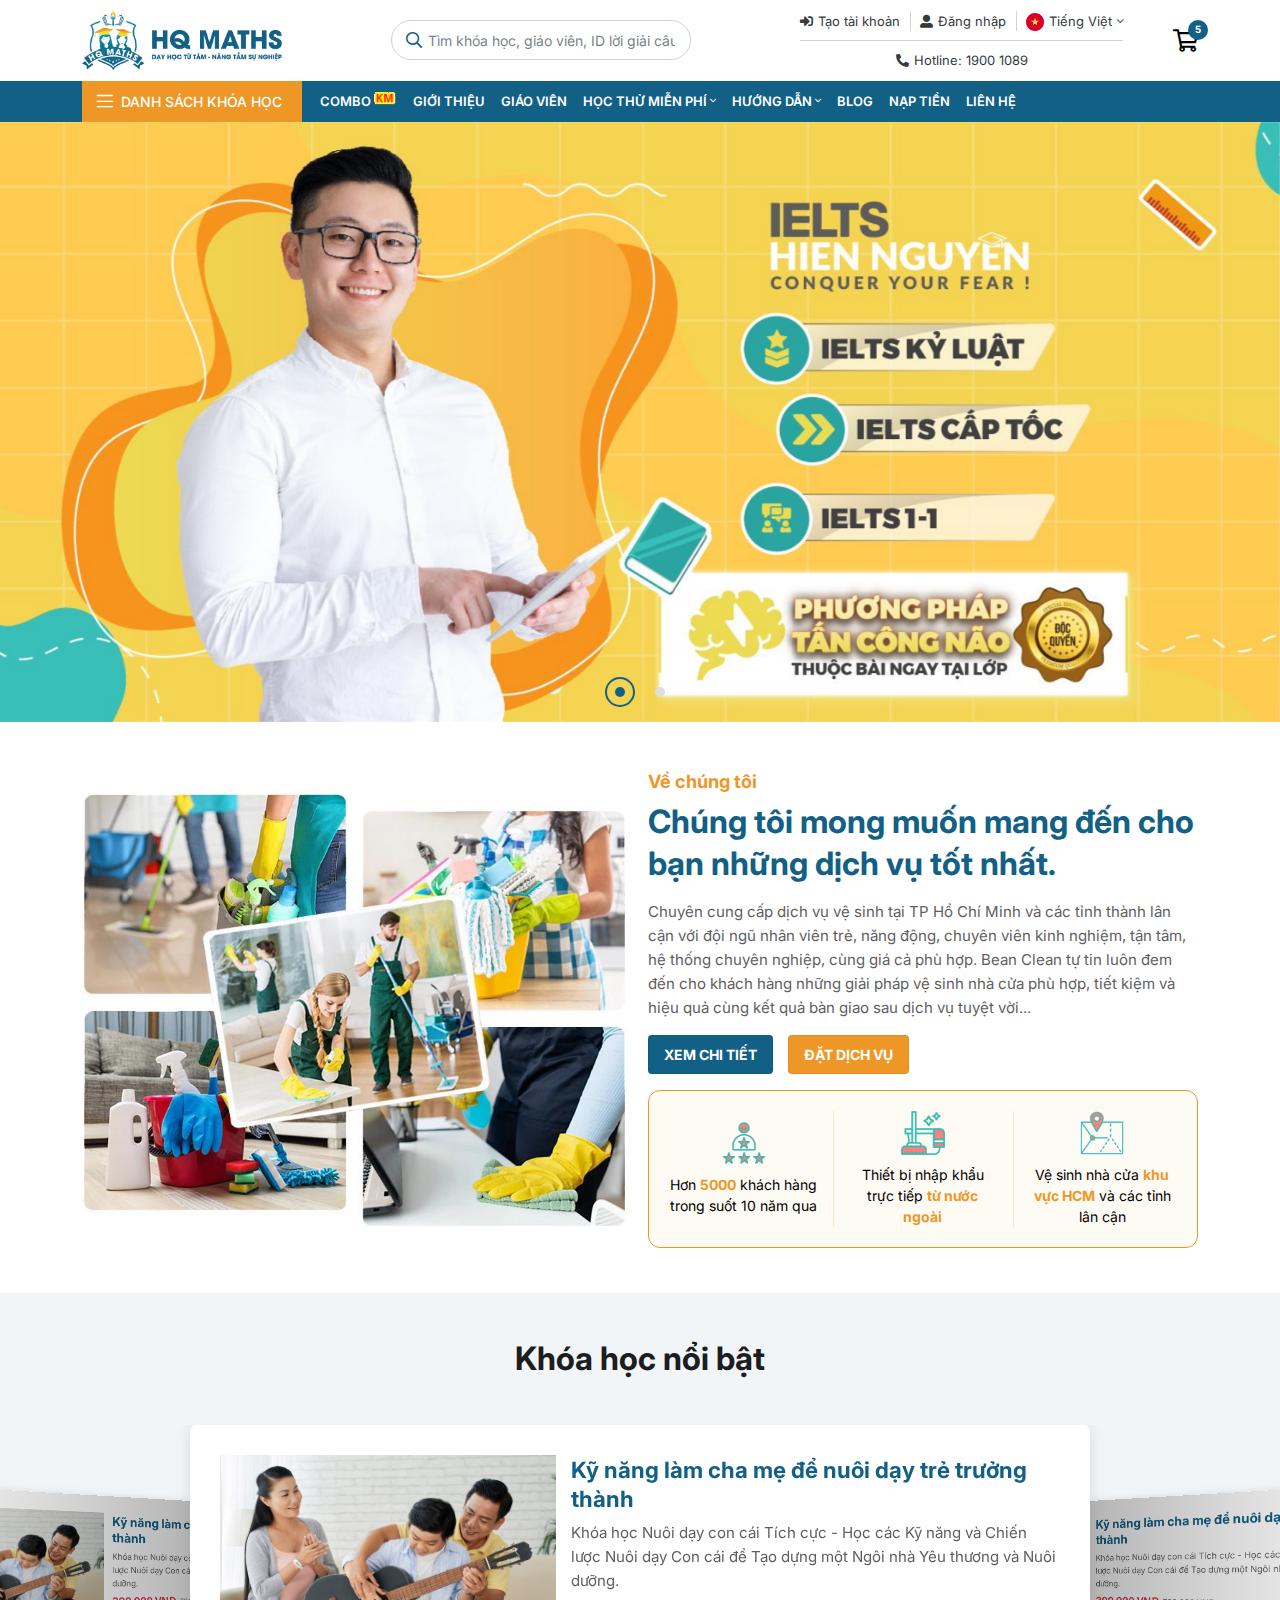
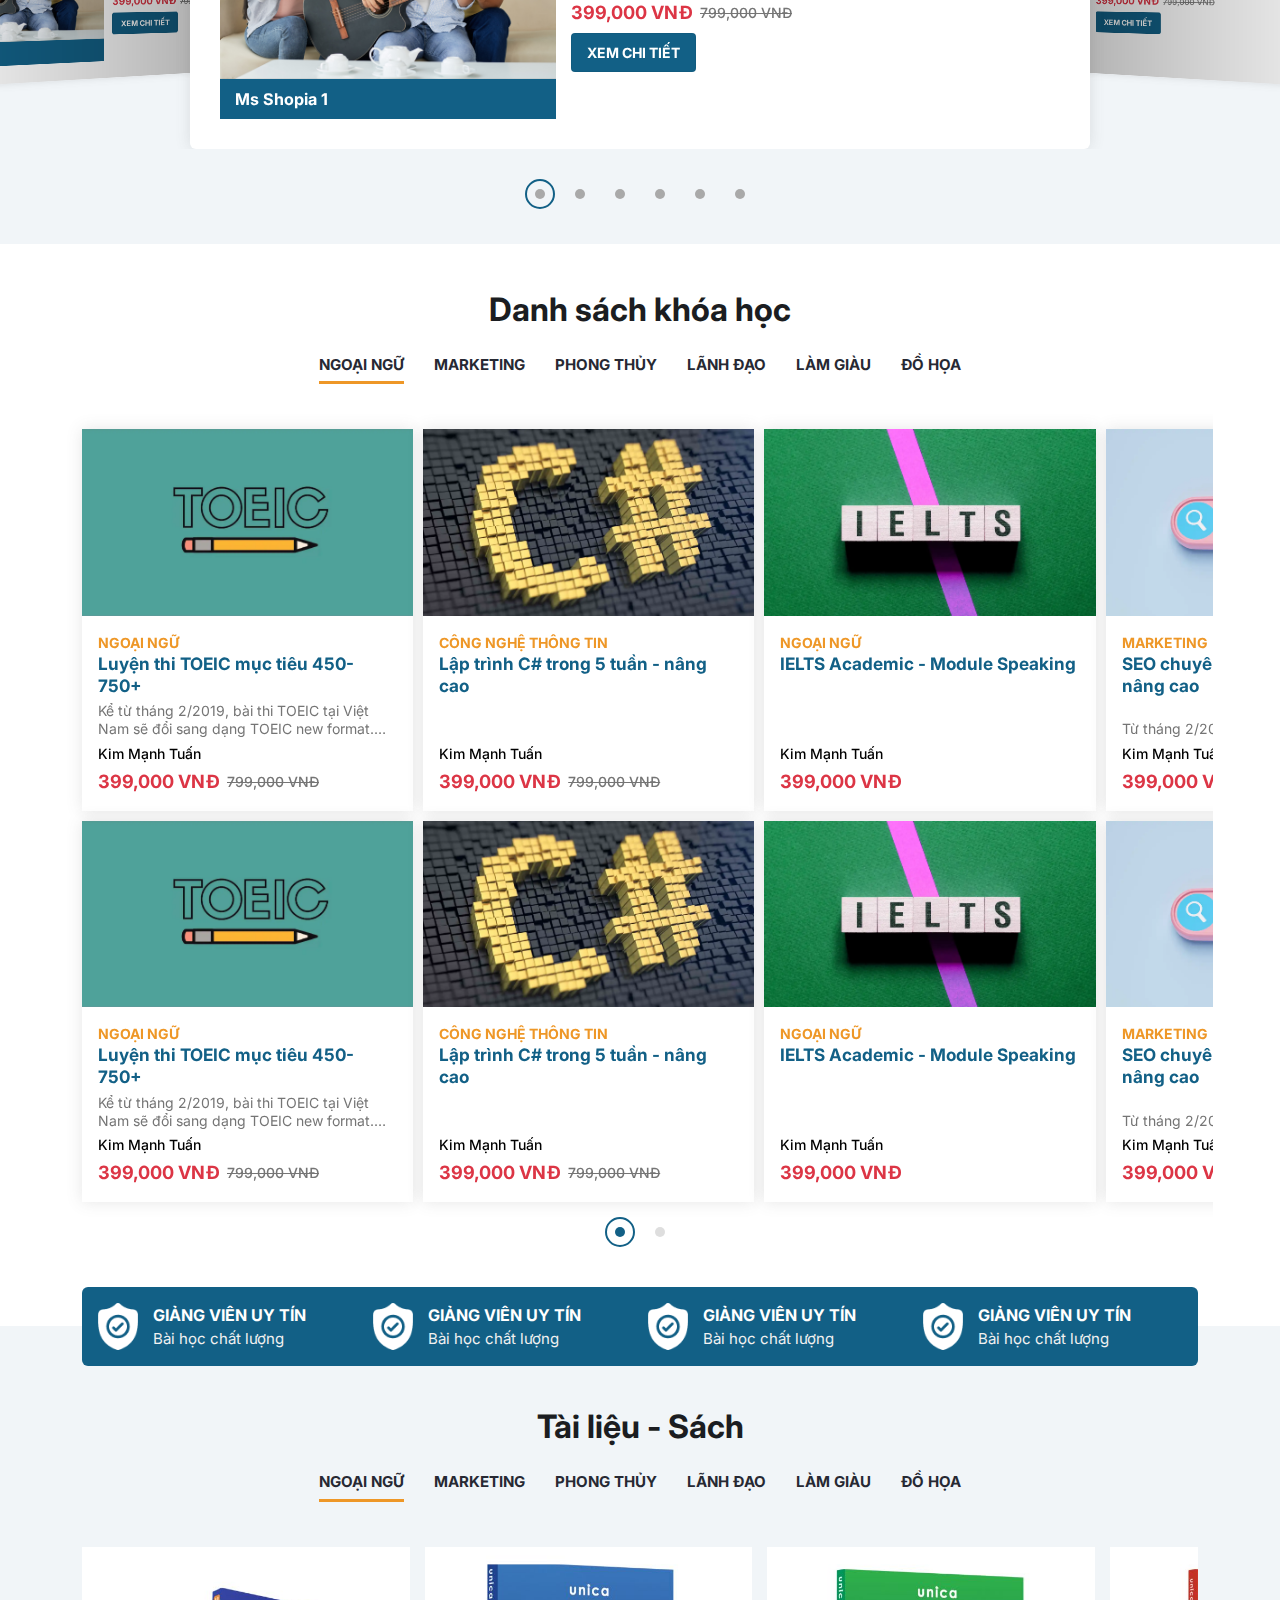
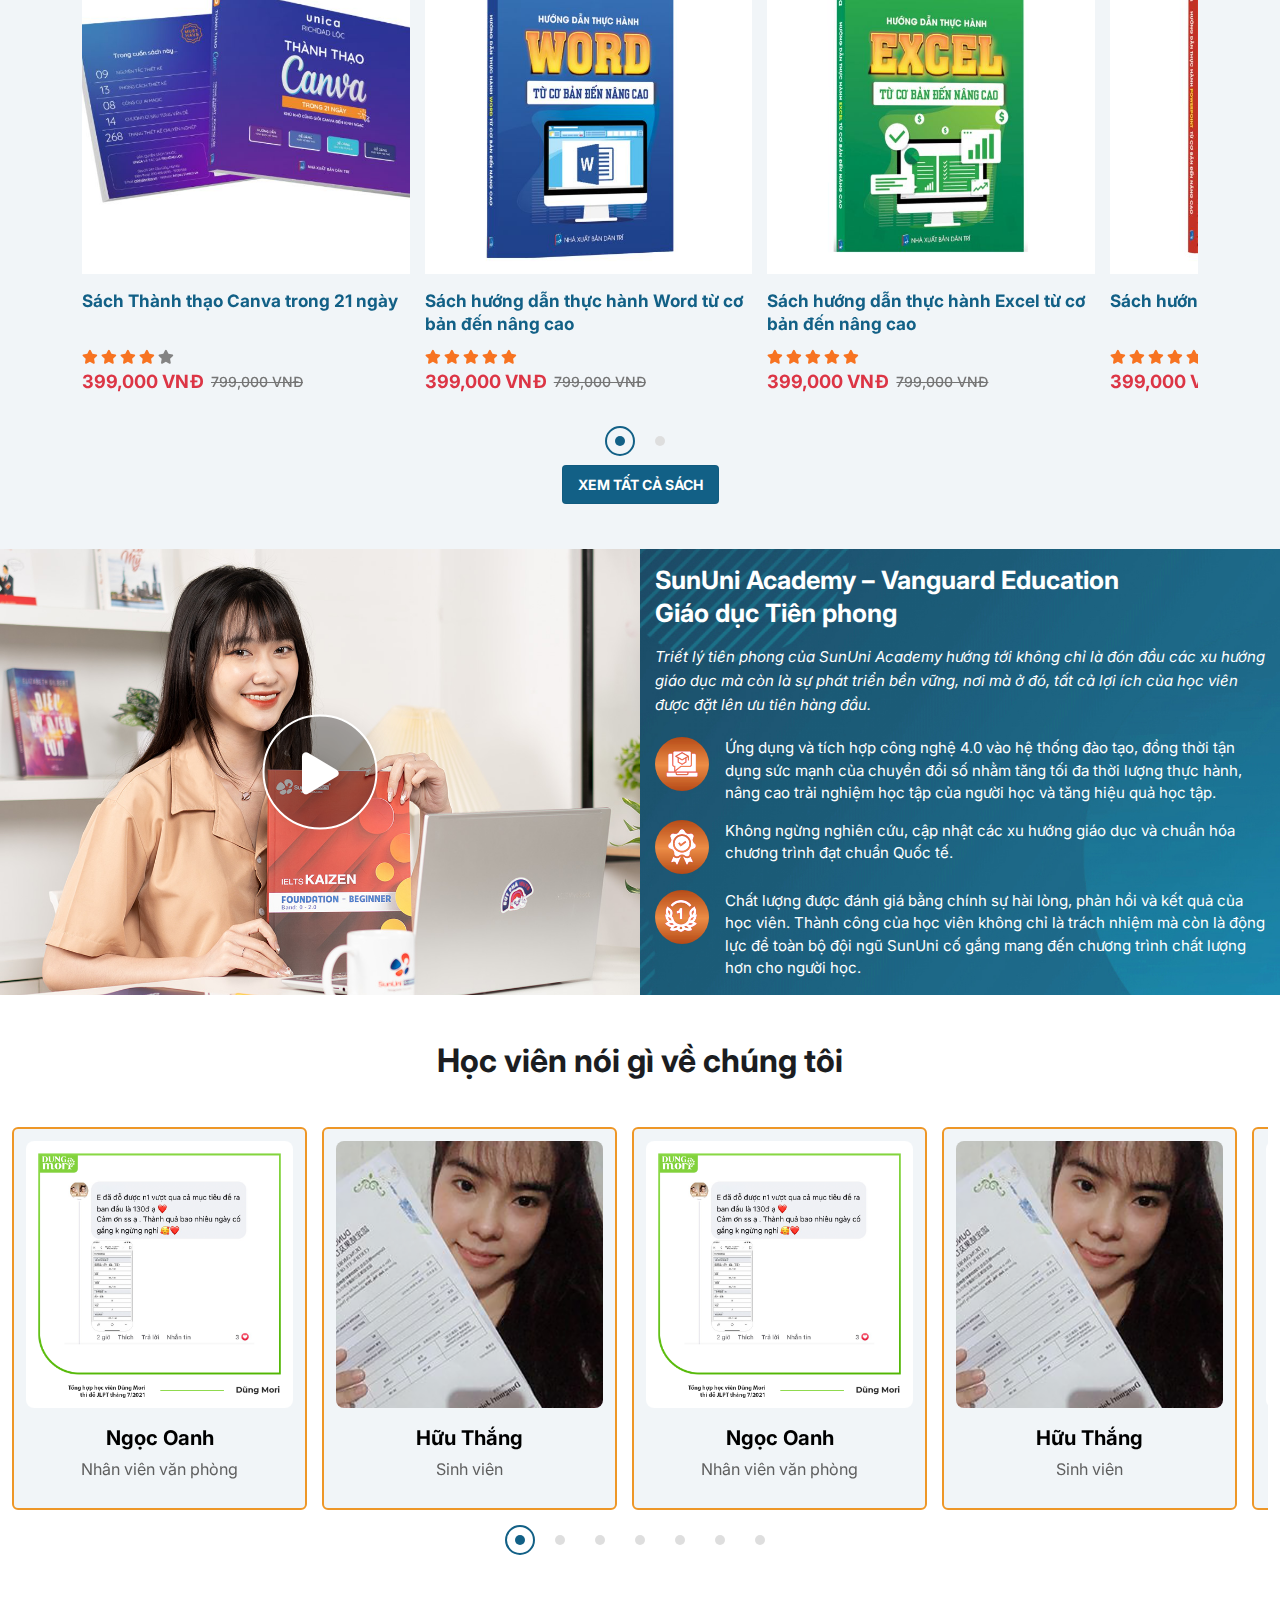
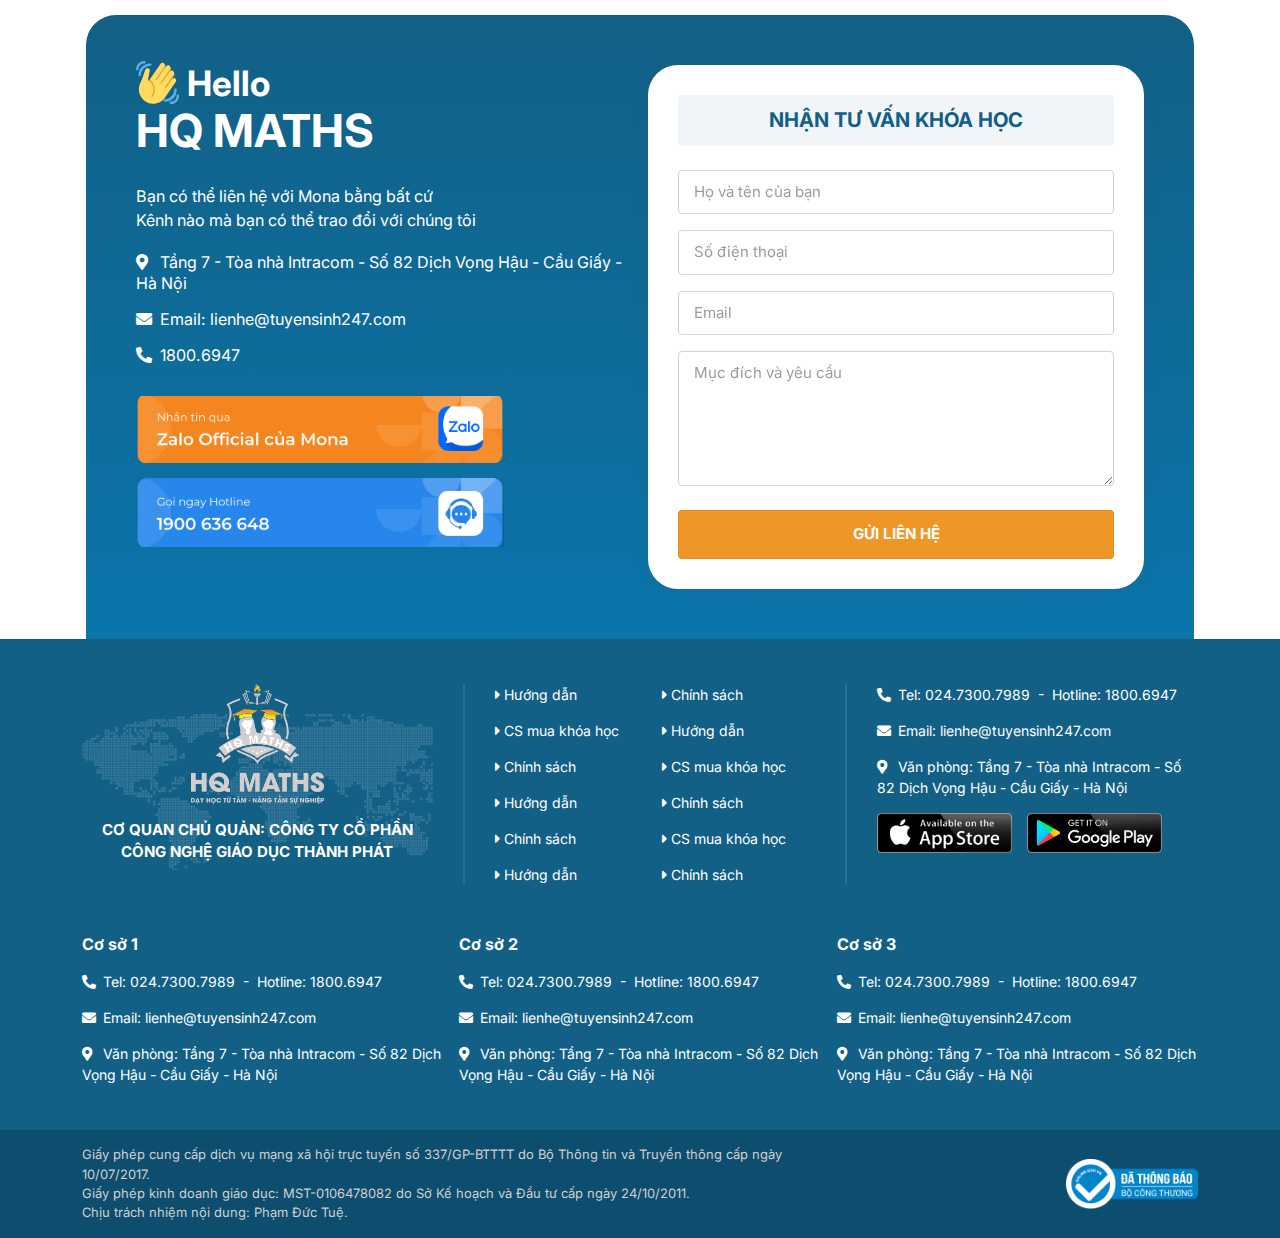
==== commit 4fb542e4: "Update" ====
--- a/index.html
+++ b/index.html
@@ -1,2684 +1,2716 @@
 <!DOCTYPE html>
 <html lang="vi">
 <head>
-	<meta charset="UTF-8">
-	<meta name="viewport"
-	      content="width=device-width, user-scalable=no, initial-scale=1.0, maximum-scale=1.0, minimum-scale=1.0">
+    <meta charset="UTF-8">
+    <meta name="viewport"
+          content="width=device-width, user-scalable=no, initial-scale=1.0, maximum-scale=1.0, minimum-scale=1.0">
 
-	<title>Template Giáo dục HQ MATHS</title>
-	<meta name="description" content="Template Giáo dục HQ MATHS">
-	<meta name="author" content="">
+    <title>Template Giáo dục HQ MATHS</title>
+    <meta name="description" content="Template Giáo dục HQ MATHS">
+    <meta name="author" content="">
 
-	<meta property="og:title" content="Template Giáo dục HQ MATHS">
-	<meta property="og:type" content="website">
-	<meta property="og:url" content="">
-	<meta property="og:description" content="Template Giáo dục HQ MATHS">
-	<meta property="og:image" content="./assets/images/logo.png">
+    <meta property="og:title" content="Template Giáo dục HQ MATHS">
+    <meta property="og:type" content="website">
+    <meta property="og:url" content="">
+    <meta property="og:description" content="Template Giáo dục HQ MATHS">
+    <meta property="og:image" content="./assets/images/logo.png">
 
-	<link rel="preconnect" href="https://fonts.googleapis.com">
-	<link rel="preconnect" href="https://fonts.gstatic.com" crossorigin>
-	<link href="https://fonts.googleapis.com/css2?family=Inter:wght@100..900&display=swap" rel="stylesheet">
+    <link rel="preconnect" href="https://fonts.googleapis.com">
+    <link rel="preconnect" href="https://fonts.gstatic.com" crossorigin>
+    <link href="https://fonts.googleapis.com/css2?family=Inter:wght@100..900&display=swap" rel="stylesheet">
 
 
-	<link rel="icon" href="./assets/images/favicon.png">
-	<link rel="apple-touch-icon" href="./assets/images/favicon.png">
-	<link rel="stylesheet" href="./assets/plugins/bootstrap/css/bootstrap.min.css">
-	<link rel="stylesheet" href="./assets/plugins/swiper/swiper-bundle.min.css">
-	<link rel="stylesheet" href="./assets/plugins/fancybox/fancybox.min.css">
-	<link rel="stylesheet" href="./assets/plugins/waves/waves.min.css">
-	<link rel="stylesheet" href="./assets/plugins/daterangepicker/daterangepicker.css">
-	<link rel="stylesheet" href="./assets/fonts/fontawesome/css/all.min.css">
-	<link rel="stylesheet" href="./assets/css/base.css">
-	<link rel="stylesheet" href="./assets/css/style.css">
-	<link rel="stylesheet" href="./assets/css/responsive.css">
+    <link rel="icon" href="./assets/images/favicon.png">
+    <link rel="apple-touch-icon" href="./assets/images/favicon.png">
+    <link rel="stylesheet" href="./assets/plugins/bootstrap/css/bootstrap.min.css">
+    <link rel="stylesheet" href="./assets/plugins/swiper/swiper-bundle.min.css">
+    <link rel="stylesheet" href="./assets/plugins/fancybox/fancybox.min.css">
+    <link rel="stylesheet" href="./assets/plugins/waves/waves.min.css">
+    <link rel="stylesheet" href="./assets/plugins/daterangepicker/daterangepicker.css">
+    <link rel="stylesheet" href="./assets/fonts/fontawesome/css/all.min.css">
+    <link rel="stylesheet" href="./assets/css/base.css">
+    <link rel="stylesheet" href="./assets/css/style.css">
+    <link rel="stylesheet" href="./assets/css/responsive.css">
 
-	<style>
-		:root {
-			--primary-color: #126086;
-			--primary-hover: #0a75ab;
-			--primary-rgb: 18, 96, 134;
-			--secondary-color: #EE9727;
-			--secondary-hover: #cc7e1a;
-			--secondary-rgb: 238, 151, 39;
-		}
-	</style>
+    <style>
+        :root {
+            --primary-color: #126086;
+            --primary-hover: #0a75ab;
+            --primary-rgb: 18, 96, 134;
+            --secondary-color: #EE9727;
+            --secondary-hover: #cc7e1a;
+            --secondary-rgb: 238, 151, 39;
+        }
+    </style>
 </head>
 <body>
 
 <div id="header" class="header">
-	<div class="header-top">
-		<div class="container">
-			<div class="header-inner">
-				<div class="header-logo hstack">
-					<a href="" class="d-inline-block align-middle">
-						<img src="./assets/images/logo.webp"
-						     class="mw-100" alt="">
-					</a>
-				</div>
-				<div class="header-middle">
-					<div class="header-search">
-						<form action="">
-							<input type="text" class="form-control header-search_input"
-							       placeholder="Tìm khóa học, giáo viên, ID lời giải câu hỏi bạn quan tâm">
-							<button class="link-default header-search_btn">
-								<i class="far fa-search"></i>
-							</button>
-						</form>
-					</div>
-					<div class="header-hamburger d-flex d-lg-none">
-						<button type="button" class="hamburger-button" id="hamburger-button">
-							<span></span>
-							<span></span>
-							<span></span>
-							<span></span>
-						</button>
-					</div>
-				</div>
-				<div class="header-toolbar">
-					<div class="header-action">
-						<div class="header-action_top">
-							<div class="header-action_item header-action_desktop">
-								<a href="">
-									<i class="fas fa-sign-in-alt"></i>
-									Tạo tài khoản
-								</a>
-							</div>
-							<div class="header-action_item header-action_desktop">
-								<a href="">
-									<i class="fas fa-user-alt"></i>
-									Đăng nhập
-								</a>
-							</div>
-							<!--
-							<div class="header-action_item header-action_desktop">
-								<a href="">
-									<i class="fas fa-user-alt"></i>
-									Tài khoản
-									<span>
-										<i class="fal fa-angle-down"></i>
-									</span>
-								</a>
-								<ul class="header-user_list">
-									<li>
-										<a href="">
-											Thông tin tài khoản
-										</a>
-									</li>
-									<li>
-										<a href="">
-											Đổi mật khẩu
-										</a>
-									</li>
-									<li>
-										<a href="">
-											Đăng xuất
-										</a>
-									</li>
-								</ul>
-							</div>
-							-->
-							<div class="header-action_item header-action_mobile">
-								<a href="">
-									<i class="fas fa-user-alt"></i>
-									<span class="d-none d-sm-inline-flex">
-										Tài khoản
-									</span>
-									<span class="d-none d-sm-inline-flex">
-										<i class="fal fa-angle-down"></i>
-									</span>
-								</a>
-								<ul class="header-user_list">
-									<li>
-										<a href="">
-											Tạo tài khoản
-										</a>
-									</li>
-									<li>
-										<a href="">
-											Đăng ký
-										</a>
-									</li>
-								</ul>
-							</div>
-							<div class="header-action_item">
-								<a href="">
-									<img src="./assets/images/language/vn.png" class="img-fluid" alt="">
-									Tiếng Việt
-									<span>
-										<i class="fal fa-angle-down"></i>
-									</span>
-								</a>
-								<ul class="header-language_list">
-									<li>
-										<a href="">
-											<img src="./assets/images/language/vn.png" class="img-fluid" alt="">
-											Tiếng Việt
-										</a>
-									</li>
-									<li>
-										<a href="">
-											<img src="./assets/images/language/en.png" class="img-fluid" alt="">
-											English
-										</a>
-									</li>
-								</ul>
-							</div>
-						</div>
-						<div class="header-action_bottom">
-							<div class="header-action_item">
-								<a href="">
-									<i class="fas fa-phone-alt"></i>
-									Hotline: 1900 1089
-								</a>
-							</div>
-						</div>
-					</div>
-					<div class="header-cart">
-						<button type="button" id="callCart" class="link-default header-cart_btn">
-							<i class="far fa-shopping-cart"></i>
-							<span>5</span>
-						</button>
-					</div>
-				</div>
-			</div>
-		</div>
-	</div>
-	<div class="header-bottom">
-		<div class="container">
-			<div class="hstack gap-10px">
-				<div class="header-category d-lg-flex d-none" id="header-category">
-					<button class="link-default" id="callCategory">
-						<i class="fal fa-bars me-2"></i>Danh sách khóa học
-					</button>
-					<div class="category-list">
-						<ul>
-							<li>
-								<a href="">
-									Ôn luyện ĐGTD, ĐGNL
-									<img src="./assets/images/icon-hot.png" class="img-fluid" alt="">
-								</a>
-							</li>
-							<li>
-								<a href="">
-									Lớp 12 - 2K6
-									<img src="./assets/images/icon-new.gif" class="img-fluid" alt="">
-								</a>
-							</li>
-							<li>
-								<a href="">
-									Lớp 12 - 2K6 - LIVE PRO
-									<img src="./assets/images/icon-plus.png" class="img-fluid" alt="">
-								</a>
-							</li>
-							<li>
-								<a href="">
-									Lớp 11 - 2K7
-								</a>
-							</li>
-							<li>
-								<a href="">
-									Ôn luyện ĐGTD, ĐGNL
-									<img src="./assets/images/icon-hot.png" class="img-fluid" alt="">
-								</a>
-							</li>
-							<li>
-								<a href="">
-									Lớp 12 - 2K6
-									<img src="./assets/images/icon-new.gif" class="img-fluid" alt="">
-								</a>
-							</li>
-							<li>
-								<a href="">
-									Lớp 12 - 2K6 - LIVE PRO
-									<img src="./assets/images/icon-plus.png" class="img-fluid" alt="">
-								</a>
-							</li>
-							<li>
-								<a href="">
-									Lớp 11 - 2K7
-								</a>
-							</li>
-							<li>
-								<a href="">
-									Ôn luyện ĐGTD, ĐGNL
-									<img src="./assets/images/icon-hot.png" class="img-fluid" alt="">
-								</a>
-							</li>
-							<li>
-								<a href="">
-									Lớp 12 - 2K6
-									<img src="./assets/images/icon-new.gif" class="img-fluid" alt="">
-								</a>
-							</li>
-							<li>
-								<a href="">
-									Lớp 12 - 2K6 - LIVE PRO
-									<img src="./assets/images/icon-plus.png" class="img-fluid" alt="">
-								</a>
-							</li>
-							<li>
-								<a href="">
-									Lớp 11 - 2K7
-								</a>
-							</li>
-						</ul>
-					</div>
-				</div>
-				<div class="header-navigation" id="header-navigation">
-					<ul>
-						<li class="navigation-logo d-flex d-lg-none">
-							<a href="" class="d-inline-flex align-middle" data-href="">
-								<img src="./assets/images/logo-horizontal-white.png" class="img-fluid">
-							</a>
-						</li>
-						<li class="d-block d-lg-none">
-							<a href="" data-href="">
-								Danh sách khóa học
-								<i class="fal fa-angle-down"></i>
-							</a>
-							<ul>
-								<li>
-									<a href="">
-										Ôn luyện ĐGTD, ĐGNL
-										<img src="./assets/images/icon-hot.png" class="img-fluid" alt="">
-									</a>
-								</li>
-								<li>
-									<a href="">
-										Lớp 12 - 2K6
-										<img src="./assets/images/icon-new.gif" class="img-fluid" alt="">
-									</a>
-								</li>
-								<li>
-									<a href="">
-										Lớp 12 - 2K6 - LIVE PRO
-										<img src="./assets/images/icon-plus.png" class="img-fluid" alt="">
-									</a>
-								</li>
-								<li>
-									<a href="">
-										Lớp 11 - 2K7
-									</a>
-								</li>
-								<li>
-									<a href="">
-										Ôn luyện ĐGTD, ĐGNL
-										<img src="./assets/images/icon-hot.png" class="img-fluid" alt="">
-									</a>
-								</li>
-								<li>
-									<a href="">
-										Lớp 12 - 2K6
-										<img src="./assets/images/icon-new.gif" class="img-fluid" alt="">
-									</a>
-								</li>
-								<li>
-									<a href="">
-										Lớp 12 - 2K6 - LIVE PRO
-										<img src="./assets/images/icon-plus.png" class="img-fluid" alt="">
-									</a>
-								</li>
-								<li>
-									<a href="">
-										Lớp 11 - 2K7
-									</a>
-								</li>
-								<li>
-									<a href="">
-										Ôn luyện ĐGTD, ĐGNL
-										<img src="./assets/images/icon-hot.png" class="img-fluid" alt="">
-									</a>
-								</li>
-								<li>
-									<a href="">
-										Lớp 12 - 2K6
-										<img src="./assets/images/icon-new.gif" class="img-fluid" alt="">
-									</a>
-								</li>
-								<li>
-									<a href="">
-										Lớp 12 - 2K6 - LIVE PRO
-										<img src="./assets/images/icon-plus.png" class="img-fluid" alt="">
-									</a>
-								</li>
-								<li>
-									<a href="">
-										Lớp 11 - 2K7
-									</a>
-								</li>
-							</ul>
-						</li>
-						<li>
-							<a href="" data-href="">
-								Combo
-								<img src="./assets/images/icon-km.gif" class="img-fluid" alt="">
-							</a>
-						</li>
-						<li>
-							<a href="" data-href="">Giới thiệu</a>
-						</li>
-						<li>
-							<a href="" data-href="">Giáo viên</a>
-						</li>
-						<li>
-							<a href="" data-href="">Học thử miễn phí <i class="fal fa-angle-down"></i></a>
-							<ul>
-								<li>
-									<a href="" data-href="">Học thử miễn phí 1</a>
-								</li>
-								<li>
-									<a href="" data-href="">Học thử miễn phí 2</a>
-								</li>
-								<li>
-									<a href="" data-href="">Học thử miễn phí 3</a>
-								</li>
-								<li>
-									<a href="" data-href="">Học thử miễn phí 4</a>
-								</li>
-							</ul>
-						</li>
-						<li>
-							<a href="" data-href="">Hướng dẫn <i class="fal fa-angle-down"></i></a>
-							<ul>
-								<li>
-									<a href="" data-href="">Hướng dẫn học thử</a>
-								</li>
-								<li>
-									<a href="" data-href="">Hướng dẫn đăng ký học</a>
-								</li>
-								<li>
-									<a href="" data-href="">Hướng dẫn nạp tiền</a>
-								</li>
-							</ul>
-						</li>
-						<li>
-							<a href="" data-href="">Blog</a>
-						</li>
-						<li>
-							<a href="" data-href="">Nạp tiền</a>
-						</li>
-						<li>
-							<a href="" data-href="">
-								Liên hệ
-							</a>
-						</li>
-					</ul>
-				</div>
-			</div>
-		</div>
-	</div>
-	<div class="header-overlay" id="header-overlay"></div>
+    <div class="header-top">
+        <div class="container">
+            <div class="header-inner">
+                <div class="header-logo hstack">
+                    <a href="" class="d-inline-block align-middle">
+                        <img src="./assets/images/logo.webp"
+                             class="mw-100" alt="">
+                    </a>
+                </div>
+                <div class="header-middle">
+                    <div class="header-search">
+                        <form action="">
+                            <input type="text" class="form-control header-search_input"
+                                   placeholder="Tìm khóa học, giáo viên, ID lời giải câu hỏi bạn quan tâm">
+                            <button class="link-default header-search_btn">
+                                <i class="far fa-search"></i>
+                            </button>
+                        </form>
+                    </div>
+                    <div class="header-hamburger d-flex d-lg-none">
+                        <button type="button" class="hamburger-button" id="hamburger-button">
+                            <span></span>
+                            <span></span>
+                            <span></span>
+                            <span></span>
+                        </button>
+                    </div>
+                </div>
+                <div class="header-toolbar">
+                    <div class="header-action">
+                        <div class="header-action_top">
+                            <div class="header-action_item header-action_desktop">
+                                <a href="">
+                                    <i class="fas fa-sign-in-alt"></i>
+                                    Tạo tài khoản
+                                </a>
+                            </div>
+                            <div class="header-action_item header-action_desktop">
+                                <a href="">
+                                    <i class="fas fa-user-alt"></i>
+                                    Đăng nhập
+                                </a>
+                            </div>
+                            <!--
+                            <div class="header-action_item header-action_desktop">
+                                <a href="">
+                                    <i class="fas fa-user-alt"></i>
+                                    Tài khoản
+                                    <span>
+                                        <i class="fal fa-angle-down"></i>
+                                    </span>
+                                </a>
+                                <ul class="header-user_list">
+                                    <li>
+                                        <a href="">
+                                            Thông tin tài khoản
+                                        </a>
+                                    </li>
+                                    <li>
+                                        <a href="">
+                                            Đổi mật khẩu
+                                        </a>
+                                    </li>
+                                    <li>
+                                        <a href="">
+                                            Đăng xuất
+                                        </a>
+                                    </li>
+                                </ul>
+                            </div>
+                            -->
+                            <div class="header-action_item header-action_mobile">
+                                <a href="">
+                                    <i class="fas fa-user-alt"></i>
+                                    <span class="d-none d-sm-inline-flex">
+                                        Tài khoản
+                                    </span>
+                                    <span class="d-none d-sm-inline-flex">
+                                        <i class="fal fa-angle-down"></i>
+                                    </span>
+                                </a>
+                                <ul class="header-user_list">
+                                    <li>
+                                        <a href="">
+                                            Tạo tài khoản
+                                        </a>
+                                    </li>
+                                    <li>
+                                        <a href="">
+                                            Đăng ký
+                                        </a>
+                                    </li>
+                                </ul>
+                            </div>
+                            <div class="header-action_item">
+                                <a href="">
+                                    <img src="./assets/images/language/vn.png" class="img-fluid" alt="">
+                                    Tiếng Việt
+                                    <span>
+                                        <i class="fal fa-angle-down"></i>
+                                    </span>
+                                </a>
+                                <ul class="header-language_list">
+                                    <li>
+                                        <a href="">
+                                            <img src="./assets/images/language/vn.png" class="img-fluid" alt="">
+                                            Tiếng Việt
+                                        </a>
+                                    </li>
+                                    <li>
+                                        <a href="">
+                                            <img src="./assets/images/language/en.png" class="img-fluid" alt="">
+                                            English
+                                        </a>
+                                    </li>
+                                </ul>
+                            </div>
+                        </div>
+                        <div class="header-action_bottom">
+                            <div class="header-action_item">
+                                <a href="">
+                                    <i class="fas fa-phone-alt"></i>
+                                    Hotline: 1900 1089
+                                </a>
+                            </div>
+                        </div>
+                    </div>
+                    <div class="header-cart">
+                        <button type="button" id="callCart" class="link-default header-cart_btn">
+                            <i class="far fa-shopping-cart"></i>
+                            <span>5</span>
+                        </button>
+                    </div>
+                </div>
+            </div>
+        </div>
+    </div>
+    <div class="header-bottom">
+        <div class="container">
+            <div class="hstack gap-10px">
+                <div class="header-category d-lg-flex d-none" id="header-category">
+                    <button class="link-default" id="callCategory">
+                        <i class="fal fa-bars me-2"></i>Danh sách khóa học
+                    </button>
+                    <div class="category-list">
+                        <ul>
+                            <li>
+                                <a href="">
+                                    Ôn luyện ĐGTD, ĐGNL
+                                    <img src="./assets/images/icon-hot.png" class="img-fluid" alt="">
+                                </a>
+                            </li>
+                            <li>
+                                <a href="">
+                                    Lớp 12 - 2K6
+                                    <img src="./assets/images/icon-new.gif" class="img-fluid" alt="">
+                                </a>
+                            </li>
+                            <li>
+                                <a href="">
+                                    Lớp 12 - 2K6 - LIVE PRO
+                                    <img src="./assets/images/icon-plus.png" class="img-fluid" alt="">
+                                </a>
+                            </li>
+                            <li>
+                                <a href="">
+                                    Lớp 11 - 2K7
+                                </a>
+                            </li>
+                            <li>
+                                <a href="">
+                                    Ôn luyện ĐGTD, ĐGNL
+                                    <img src="./assets/images/icon-hot.png" class="img-fluid" alt="">
+                                </a>
+                            </li>
+                            <li>
+                                <a href="">
+                                    Lớp 12 - 2K6
+                                    <img src="./assets/images/icon-new.gif" class="img-fluid" alt="">
+                                </a>
+                            </li>
+                            <li>
+                                <a href="">
+                                    Lớp 12 - 2K6 - LIVE PRO
+                                    <img src="./assets/images/icon-plus.png" class="img-fluid" alt="">
+                                </a>
+                            </li>
+                            <li>
+                                <a href="">
+                                    Lớp 11 - 2K7
+                                </a>
+                            </li>
+                            <li>
+                                <a href="">
+                                    Ôn luyện ĐGTD, ĐGNL
+                                    <img src="./assets/images/icon-hot.png" class="img-fluid" alt="">
+                                </a>
+                            </li>
+                            <li>
+                                <a href="">
+                                    Lớp 12 - 2K6
+                                    <img src="./assets/images/icon-new.gif" class="img-fluid" alt="">
+                                </a>
+                            </li>
+                            <li>
+                                <a href="">
+                                    Lớp 12 - 2K6 - LIVE PRO
+                                    <img src="./assets/images/icon-plus.png" class="img-fluid" alt="">
+                                </a>
+                            </li>
+                            <li>
+                                <a href="">
+                                    Lớp 11 - 2K7
+                                </a>
+                            </li>
+                        </ul>
+                    </div>
+                </div>
+                <div class="header-navigation" id="header-navigation">
+                    <ul>
+                        <li class="navigation-logo d-flex d-lg-none">
+                            <a href="" class="d-inline-flex align-middle" data-href="">
+                                <img src="./assets/images/logo-horizontal-white.png" class="img-fluid">
+                            </a>
+                        </li>
+                        <li class="d-block d-lg-none">
+                            <a href="" data-href="">
+                                Danh sách khóa học
+                                <i class="fal fa-angle-down"></i>
+                            </a>
+                            <ul>
+                                <li>
+                                    <a href="">
+                                        Ôn luyện ĐGTD, ĐGNL
+                                        <img src="./assets/images/icon-hot.png" class="img-fluid" alt="">
+                                    </a>
+                                </li>
+                                <li>
+                                    <a href="">
+                                        Lớp 12 - 2K6
+                                        <img src="./assets/images/icon-new.gif" class="img-fluid" alt="">
+                                    </a>
+                                </li>
+                                <li>
+                                    <a href="">
+                                        Lớp 12 - 2K6 - LIVE PRO
+                                        <img src="./assets/images/icon-plus.png" class="img-fluid" alt="">
+                                    </a>
+                                </li>
+                                <li>
+                                    <a href="">
+                                        Lớp 11 - 2K7
+                                    </a>
+                                </li>
+                                <li>
+                                    <a href="">
+                                        Ôn luyện ĐGTD, ĐGNL
+                                        <img src="./assets/images/icon-hot.png" class="img-fluid" alt="">
+                                    </a>
+                                </li>
+                                <li>
+                                    <a href="">
+                                        Lớp 12 - 2K6
+                                        <img src="./assets/images/icon-new.gif" class="img-fluid" alt="">
+                                    </a>
+                                </li>
+                                <li>
+                                    <a href="">
+                                        Lớp 12 - 2K6 - LIVE PRO
+                                        <img src="./assets/images/icon-plus.png" class="img-fluid" alt="">
+                                    </a>
+                                </li>
+                                <li>
+                                    <a href="">
+                                        Lớp 11 - 2K7
+                                    </a>
+                                </li>
+                                <li>
+                                    <a href="">
+                                        Ôn luyện ĐGTD, ĐGNL
+                                        <img src="./assets/images/icon-hot.png" class="img-fluid" alt="">
+                                    </a>
+                                </li>
+                                <li>
+                                    <a href="">
+                                        Lớp 12 - 2K6
+                                        <img src="./assets/images/icon-new.gif" class="img-fluid" alt="">
+                                    </a>
+                                </li>
+                                <li>
+                                    <a href="">
+                                        Lớp 12 - 2K6 - LIVE PRO
+                                        <img src="./assets/images/icon-plus.png" class="img-fluid" alt="">
+                                    </a>
+                                </li>
+                                <li>
+                                    <a href="">
+                                        Lớp 11 - 2K7
+                                    </a>
+                                </li>
+                            </ul>
+                        </li>
+                        <li>
+                            <a href="" data-href="">
+                                Combo
+                                <img src="./assets/images/icon-km.gif" class="img-fluid" alt="">
+                            </a>
+                        </li>
+                        <li>
+                            <a href="" data-href="">Giới thiệu</a>
+                        </li>
+                        <li>
+                            <a href="" data-href="">Giáo viên</a>
+                        </li>
+                        <li>
+                            <a href="" data-href="">Học thử miễn phí <i class="fal fa-angle-down"></i></a>
+                            <ul>
+                                <li>
+                                    <a href="" data-href="">Học thử miễn phí 1</a>
+                                </li>
+                                <li>
+                                    <a href="" data-href="">Học thử miễn phí 2</a>
+                                </li>
+                                <li>
+                                    <a href="" data-href="">Học thử miễn phí 3</a>
+                                </li>
+                                <li>
+                                    <a href="" data-href="">Học thử miễn phí 4</a>
+                                </li>
+                            </ul>
+                        </li>
+                        <li>
+                            <a href="" data-href="">Hướng dẫn <i class="fal fa-angle-down"></i></a>
+                            <ul>
+                                <li>
+                                    <a href="" data-href="">Hướng dẫn học thử</a>
+                                </li>
+                                <li>
+                                    <a href="" data-href="">Hướng dẫn đăng ký học</a>
+                                </li>
+                                <li>
+                                    <a href="" data-href="">Hướng dẫn nạp tiền</a>
+                                </li>
+                            </ul>
+                        </li>
+                        <li>
+                            <a href="" data-href="">Blog</a>
+                        </li>
+                        <li>
+                            <a href="" data-href="">Nạp tiền</a>
+                        </li>
+                        <li>
+                            <a href="" data-href="">
+                                Liên hệ
+                            </a>
+                        </li>
+                    </ul>
+                </div>
+            </div>
+        </div>
+    </div>
+    <div class="header-overlay" id="header-overlay"></div>
 </div>
 
 <div id="main" class="main">
-	<div class="section-hero">
-		<div class="slider-theme position-relative" id="slider-hero">
-			<div class="swiper">
-				<div class="swiper-wrapper">
-					<div class="swiper-slide">
-						<div class="hero-item">
-							<div class="hero-bg background-cover"
-							     style="background-image: url('./assets/images/banner/banner-website-2.jpg')"></div>
-						</div>
-					</div>
-					<div class="swiper-slide">
-						<div class="hero-item">
-							<div class="hero-bg background-cover"
-							     style="background-image: url('./assets/images/banner/banner-website-1.jpg')"></div>
-						</div>
-					</div>
-				</div>
-			</div>
-			<div class="slider-pagination"></div>
-		</div>
-	</div>
-	<div class="section-introduction section-gap">
-		<div class="container">
-			<div class="row g-3 align-items-center flex-lg-row flex-column-reverse">
-				<div class="col-lg-6">
-					<div class="introduction-image">
-						<img src="./assets/images/introduction/introduction-image.webp" class="img-fluid w-100" alt="">
-					</div>
-				</div>
-				<div class="col-lg-6">
-					<div class="section-heading mb-3">
-						<div class="heading-sub">
-							Về chúng tôi
-						</div>
-						<div class="heading-title">
-							Chúng tôi mong muốn mang đến cho bạn những dịch vụ tốt nhất.
-						</div>
-						<div class="heading-desc">
-							Chuyên cung cấp dịch vụ vệ sinh tại TP Hồ Chí Minh và các tỉnh thành lân cận với đội ngũ
-							nhân viên trẻ, năng động, chuyên viên kinh nghiệm, tận tâm, hệ thống chuyên nghiệp, cùng giá
-							cả phù hợp. Bean Clean tự tin luôn đem đến cho khách hàng những giải pháp vệ sinh nhà cửa
-							phù hợp, tiết kiệm và hiệu quả cùng kết quả bàn giao sau dịch vụ tuyệt vời...
-						</div>
-						<div class="heading-button hstack gap-15px">
-							<a href="" class="button-theme button-theme_primary waves-effect waves-light">
-								Xem chi tiết
-							</a>
-							<a href="" class="button-theme button-theme_secondary waves-effect waves-light">
-								Đặt dịch vụ
-							</a>
-						</div>
-					</div>
-					<div class="introduction-list">
-						<div class="introduction-item">
-							<div class="introduction-item_icon">
-								<img src="./assets/images/introduction/introduction-icon-1.webp" class="img-fluid"
-								     alt="">
-							</div>
-							<div class="introduction-item_desc">
-								Hơn <span>5000</span> khách hàng trong suốt 10 năm qua
-							</div>
-						</div>
-						<div class="introduction-item">
-							<div class="introduction-item_icon">
-								<img src="./assets/images/introduction/introduction-icon-2.webp" class="img-fluid"
-								     alt="">
-							</div>
-							<div class="introduction-item_desc">
-								Thiết bị nhập khẩu trực tiếp <span>từ nước ngoài</span>
-							</div>
-						</div>
-						<div class="introduction-item">
-							<div class="introduction-item_icon">
-								<img src="./assets/images/introduction/introduction-icon-3.webp" class="img-fluid"
-								     alt="">
-							</div>
-							<div class="introduction-item_desc">
-								Vệ sinh nhà cửa <span>khu vực HCM</span> và các tỉnh lân cận
-							</div>
-						</div>
-					</div>
-				</div>
-			</div>
-		</div>
-	</div>
-	<div class="section-featured section-gap">
-		<div class="section-heading text-center">
-			<div class="heading-title">
-				Khóa học nổi bật
-			</div>
-		</div>
-		<div class="slider-theme position-relative w-100" id="slider-featured">
-			<div class="swiper">
-				<div class="swiper-wrapper">
-					<div class="swiper-slide">
-						<div class="featured-card card border-0 bg-white">
-							<div class="card-image position-relative overflow-hidden">
-								<div class="ratio ratio-3x2">
-									<img src="./assets/images/featured/featured-1.jpg"
-									     class="img-fluid transition-default"
-									     alt="">
-								</div>
-								<div class="card-teacher">
-									Ms Shopia 1
-								</div>
-								<a href="" class="stretched-link"></a>
-							</div>
-							<div class="card-content">
-								<div class="card-title position-relative limit transition-default">
-									Kỹ năng làm cha mẹ để nuôi dạy trẻ trưởng thành
-									<a href="" class="stretched-link"></a>
-								</div>
-								<div class="card-text limit">
-									<p>
-										Khóa học Nuôi dạy con cái Tích cực - Học các Kỹ năng và Chiến lược Nuôi
-										dạy
-										Con
-										cái
-										để Tạo dựng một Ngôi nhà Yêu thương và Nuôi dưỡng.
-									</p>
-								</div>
-								<div class="card-price">
-									<div class="card-price_current">
-										399,000 VNĐ
-									</div>
-									<div class="card-price_old">
-										799,000 VNĐ
-									</div>
-								</div>
-								<div class="card-button">
-									<a href="javascript:void(0)"
-									   class="button-theme button-theme_primary waves-effect waves-light">
-										Xem chi tiết
-									</a>
-								</div>
-							</div>
-						</div>
-					</div>
-					<div class="swiper-slide">
-						<div class="featured-card card border-0 bg-white">
-							<div class="card-image position-relative overflow-hidden">
-								<div class="ratio ratio-3x2">
-									<img src="./assets/images/featured/featured-1.jpg"
-									     class="img-fluid transition-default"
-									     alt="">
-								</div>
-								<div class="card-teacher">
-									Ms Shopia
-								</div>
-								<a href="" class="stretched-link"></a>
-							</div>
-							<div class="card-content">
-								<div class="card-title position-relative limit transition-default">
-									Kỹ năng làm cha mẹ để nuôi dạy trẻ trưởng thành
-									<a href="" class="stretched-link"></a>
-								</div>
-								<div class="card-text limit">
-									<p>
-										Khóa học Nuôi dạy con cái Tích cực - Học các Kỹ năng và Chiến lược Nuôi
-										dạy
-										Con
-										cái
-										để Tạo dựng một Ngôi nhà Yêu thương và Nuôi dưỡng.
-									</p>
-								</div>
-								<div class="card-price">
-									<div class="card-price_current">
-										399,000 VNĐ
-									</div>
-									<div class="card-price_old">
-										799,000 VNĐ
-									</div>
-								</div>
-								<div class="card-button">
-									<a href="javascript:void(0)"
-									   class="button-theme button-theme_primary waves-effect waves-light">
-										Xem chi tiết
-									</a>
-								</div>
-							</div>
-						</div>
-					</div>
-					<div class="swiper-slide">
-						<div class="featured-card card border-0 bg-white">
-							<div class="card-image position-relative overflow-hidden">
-								<div class="ratio ratio-3x2">
-									<img src="./assets/images/featured/featured-1.jpg"
-									     class="img-fluid transition-default"
-									     alt="">
-								</div>
-								<div class="card-teacher">
-									Ms Shopia
-								</div>
-								<a href="" class="stretched-link"></a>
-							</div>
-							<div class="card-content">
-								<div class="card-title position-relative limit transition-default">
-									Kỹ năng làm cha mẹ để nuôi dạy trẻ trưởng thành
-									<a href="" class="stretched-link"></a>
-								</div>
-								<div class="card-text limit">
-									<p>
-										Khóa học Nuôi dạy con cái Tích cực - Học các Kỹ năng và Chiến lược Nuôi
-										dạy
-										Con
-										cái
-										để Tạo dựng một Ngôi nhà Yêu thương và Nuôi dưỡng.
-									</p>
-								</div>
-								<div class="card-price">
-									<div class="card-price_current">
-										399,000 VNĐ
-									</div>
-									<div class="card-price_old">
-										799,000 VNĐ
-									</div>
-								</div>
-								<div class="card-button">
-									<a href="javascript:void(0)"
-									   class="button-theme button-theme_primary waves-effect waves-light">
-										Xem chi tiết
-									</a>
-								</div>
-							</div>
-						</div>
-					</div>
-					<div class="swiper-slide">
-						<div class="featured-card card border-0 bg-white">
-							<div class="card-image position-relative overflow-hidden">
-								<div class="ratio ratio-3x2">
-									<img src="./assets/images/featured/featured-1.jpg"
-									     class="img-fluid transition-default"
-									     alt="">
-								</div>
-								<div class="card-teacher">
-									Ms Shopia
-								</div>
-								<a href="" class="stretched-link"></a>
-							</div>
-							<div class="card-content">
-								<div class="card-title position-relative limit transition-default">
-									Kỹ năng làm cha mẹ để nuôi dạy trẻ trưởng thành
-									<a href="" class="stretched-link"></a>
-								</div>
-								<div class="card-text limit">
-									<p>
-										Khóa học Nuôi dạy con cái Tích cực - Học các Kỹ năng và Chiến lược Nuôi
-										dạy
-										Con
-										cái
-										để Tạo dựng một Ngôi nhà Yêu thương và Nuôi dưỡng.
-									</p>
-								</div>
-								<div class="card-price">
-									<div class="card-price_current">
-										399,000 VNĐ
-									</div>
-									<div class="card-price_old">
-										799,000 VNĐ
-									</div>
-								</div>
-								<div class="card-button">
-									<a href="javascript:void(0)"
-									   class="button-theme button-theme_primary waves-effect waves-light">
-										Xem chi tiết
-									</a>
-								</div>
-							</div>
-						</div>
-					</div>
-					<div class="swiper-slide">
-						<div class="featured-card card border-0 bg-white">
-							<div class="card-image position-relative overflow-hidden">
-								<div class="ratio ratio-3x2">
-									<img src="./assets/images/featured/featured-1.jpg"
-									     class="img-fluid transition-default"
-									     alt="">
-								</div>
-								<div class="card-teacher">
-									Ms Shopia
-								</div>
-								<a href="" class="stretched-link"></a>
-							</div>
-							<div class="card-content">
-								<div class="card-title position-relative limit transition-default">
-									Kỹ năng làm cha mẹ để nuôi dạy trẻ trưởng thành
-									<a href="" class="stretched-link"></a>
-								</div>
-								<div class="card-text limit">
-									<p>
-										Khóa học Nuôi dạy con cái Tích cực - Học các Kỹ năng và Chiến lược Nuôi
-										dạy
-										Con
-										cái
-										để Tạo dựng một Ngôi nhà Yêu thương và Nuôi dưỡng.
-									</p>
-								</div>
-								<div class="card-price">
-									<div class="card-price_current">
-										399,000 VNĐ
-									</div>
-									<div class="card-price_old">
-										799,000 VNĐ
-									</div>
-								</div>
-								<div class="card-button">
-									<a href="javascript:void(0)"
-									   class="button-theme button-theme_primary waves-effect waves-light">
-										Xem chi tiết
-									</a>
-								</div>
-							</div>
-						</div>
-					</div>
-					<div class="swiper-slide">
-						<div class="featured-card card border-0 bg-white">
-							<div class="card-image position-relative overflow-hidden">
-								<div class="ratio ratio-3x2">
-									<img src="./assets/images/featured/featured-1.jpg"
-									     class="img-fluid transition-default"
-									     alt="">
-								</div>
-								<div class="card-teacher">
-									Ms Shopia
-								</div>
-								<a href="" class="stretched-link"></a>
-							</div>
-							<div class="card-content">
-								<div class="card-title position-relative limit transition-default">
-									Kỹ năng làm cha mẹ để nuôi dạy trẻ trưởng thành
-									<a href="" class="stretched-link"></a>
-								</div>
-								<div class="card-text limit">
-									<p>
-										Khóa học Nuôi dạy con cái Tích cực - Học các Kỹ năng và Chiến lược Nuôi
-										dạy
-										Con
-										cái
-										để Tạo dựng một Ngôi nhà Yêu thương và Nuôi dưỡng.
-									</p>
-								</div>
-								<div class="card-price">
-									<div class="card-price_current">
-										399,000 VNĐ
-									</div>
-									<div class="card-price_old">
-										799,000 VNĐ
-									</div>
-								</div>
-								<div class="card-button">
-									<a href="javascript:void(0)"
-									   class="button-theme button-theme_primary waves-effect waves-light">
-										Xem chi tiết
-									</a>
-								</div>
-							</div>
-						</div>
-					</div>
-				</div>
-			</div>
-			<div class="slider-pagination"></div>
-		</div>
-	</div>
-	<div class="section-course section-gap">
-		<div class="container">
-			<div class="section-heading text-center">
-				<div class="heading-title mb-0">
-					Danh sách khóa học
-				</div>
-				<div class="nav heading-tabs">
-					<button type="button" class="link-default button-tab active" data-bs-toggle="tab"
-					        data-bs-target="#ngoaingu">
-						NGOẠI NGỮ
-					</button>
-					<button type="button" class="link-default button-tab" data-bs-toggle="tab"
-					        data-bs-target="#marketing">
-						MARKETING
-					</button>
-					<button type="button" class="link-default button-tab" data-bs-toggle="tab"
-					        data-bs-target="#phongthuy">
-						PHONG THỦY
-					</button>
-					<button type="button" class="link-default button-tab" data-bs-toggle="tab"
-					        data-bs-target="#lanhdao">
-						LÃNH ĐẠO
-					</button>
-					<button type="button" class="link-default button-tab" data-bs-toggle="tab"
-					        data-bs-target="#lamgiau">
-						LÀM GIÀU
-					</button>
-					<button type="button" class="link-default button-tab" data-bs-toggle="tab" data-bs-target="#dohoa">
-						ĐỒ HỌA
-					</button>
-				</div>
-			</div>
-			<div class="tab-content">
-				<div class="tab-pane fade show active" id="ngoaingu">
-					<div class="slider-theme position-relative w-100 slider-course slider-list" id="slider-ngoaingu">
-						<div class="swiper">
-							<div class="swiper-wrapper">
-								<div class="swiper-slide h-auto">
-									<div class="course-card card d-flex rounded-0 bg-white border-0 overflow-hidden h-100 d-flex waves-effect">
-										<div class="card-header p-0 border-0 overflow-hidden rounded-0">
-											<div class="ratio ratio-16x9">
-												<img src="./assets/images/course/course-1.webp"
-												     class="img-fluid transition-default" alt="">
-											</div>
-										</div>
-										<div class="card-body vstack">
-											<div class="card-category">
-												Ngoại ngữ
-											</div>
-											<div class="card-title limit transition-default">
-												Luyện thi TOEIC mục tiêu 450-750+
-											</div>
-											<div class="mt-auto">
-												<div class="card-text limit">
-													<p>
-														Kể từ tháng 2/2019, bài thi TOEIC tại Việt Nam sẽ đổi sang dạng
-														TOEIC
-														new
-														format. Dạng thức mới của đề thi khó hơn nhiều so với bài thi
-														cũ. Hiện
-														tại ở
-														Việt Nam hầu như rất ít sách vở tài liệu về dạng thi TOEIC new
-														format.
-														Khóa học TOEIC new format mục tiêu 450-750+ kéo dài trong 66
-														buổi học,
-														tập
-														trung vào kiến thức cần có khi đi thi TOEIC kiểu mới và mẹo theo
-														chủ đề
-														để
-														học viên có thể làm bài nhanh hơn.
-														Khóa học tập trung vào giảng những KIẾN THỨC mà bài thi TOEIC
-														kiểu mới
-														đề
-														cập và các KỸ NĂNG làm bài CẦN CÓ để có thể tối ưu hóa điểm của
-														học
-														viên.
-														Ngoài ra khóa học cung cấp NGÂN HÀNG CÂU HỎI thường gặp RẤT SÁT
-														với bài
-														thi
-														TOEIC new format và được GIẢI THÍCH 1 cách CHI TIẾT, DỄ HIỂU
-														giúp người
-														học
-														đạt điểm cao trong kỳ thi.
-													</p>
-												</div>
-												<div class="card-user mt-1">
-													Kim Mạnh Tuấn
-												</div>
-												<div class="card-price mt-1">
-													<div class="card-price_current">
-														399,000 VNĐ
-													</div>
-													<div class="card-price_old">
-														799,000 VNĐ
-													</div>
-												</div>
-											</div>
-											<a href="" class="stretched-link"></a>
-										</div>
-									</div>
-								</div>
-								<div class="swiper-slide h-auto">
-									<div class="course-card card d-flex rounded-0 bg-white border-0 overflow-hidden h-100 d-flex waves-effect">
-										<div class="card-header p-0 border-0 overflow-hidden rounded-0">
-											<div class="ratio ratio-16x9">
-												<img src="./assets/images/course/course-2.webp"
-												     class="img-fluid transition-default" alt="">
-											</div>
-										</div>
-										<div class="card-body vstack">
-											<div class="card-category">
-												Công nghệ thông tin
-											</div>
-											<div class="card-title limit transition-default">
-												Lập trình C# trong 5 tuần - nâng cao
-											</div>
-											<div class="mt-auto">
-												<div class="card-user mt-1">
-													Kim Mạnh Tuấn
-												</div>
-												<div class="card-price mt-1">
-													<div class="card-price_current">
-														399,000 VNĐ
-													</div>
-													<div class="card-price_old">
-														799,000 VNĐ
-													</div>
-												</div>
-											</div>
-											<a href="" class="stretched-link"></a>
-										</div>
-									</div>
-								</div>
-								<div class="swiper-slide h-auto">
-									<div class="course-card card d-flex rounded-0 bg-white border-0 overflow-hidden h-100 d-flex waves-effect">
-										<div class="card-header p-0 border-0 overflow-hidden rounded-0">
-											<div class="ratio ratio-16x9">
-												<img src="./assets/images/course/course-3.webp"
-												     class="img-fluid transition-default" alt="">
-											</div>
-										</div>
-										<div class="card-body vstack">
-											<div class="card-category">
-												Ngoại ngữ
-											</div>
-											<div class="card-title limit transition-default">
-												IELTS Academic - Module Speaking
-											</div>
-											<div class="mt-auto">
-												<div class="card-user mt-1">
-													Kim Mạnh Tuấn
-												</div>
-												<div class="card-price mt-1">
-													<div class="card-price_current">
-														399,000 VNĐ
-													</div>
-												</div>
-											</div>
-											<a href="" class="stretched-link"></a>
-										</div>
-									</div>
-								</div>
-								<div class="swiper-slide h-auto">
-									<div class="course-card card d-flex rounded-0 bg-white border-0 overflow-hidden h-100 d-flex waves-effect">
-										<div class="card-header p-0 border-0 overflow-hidden rounded-0">
-											<div class="ratio ratio-16x9">
-												<img src="./assets/images/course/course-4.webp"
-												     class="img-fluid transition-default" alt="">
-											</div>
-										</div>
-										<div class="card-body vstack">
-											<div class="card-category">
-												MARKETING
-											</div>
-											<div class="card-title limit transition-default">
-												SEO chuyên nghiệp từ cơ bản đến nâng cao
-											</div>
-											<div class="mt-auto">
-												<div class="card-text limit">
-													<p>
-														Từ tháng 2/2019, bài thi TOEIC Việt Nam
-													</p>
-												</div>
-												<div class="card-user mt-1">
-													Kim Mạnh Tuấn
-												</div>
-												<div class="card-price mt-1">
-													<div class="card-price_current">
-														399,000 VNĐ
-													</div>
-												</div>
-											</div>
-											<a href="" class="stretched-link"></a>
-										</div>
-									</div>
-								</div>
-								<div class="swiper-slide h-auto">
-									<div class="course-card card d-flex rounded-0 bg-white border-0 overflow-hidden h-100 d-flex waves-effect">
-										<div class="card-header p-0 border-0 overflow-hidden rounded-0">
-											<div class="ratio ratio-16x9">
-												<img src="./assets/images/course/course-1.webp"
-												     class="img-fluid transition-default" alt="">
-											</div>
-										</div>
-										<div class="card-body vstack">
-											<div class="card-category">
-												Ngoại ngữ
-											</div>
-											<div class="card-title limit transition-default">
-												Luyện thi TOEIC mục tiêu 450-750+
-											</div>
-											<div class="mt-auto">
-												<div class="card-text limit">
-													<p>
-														Kể từ tháng 2/2019, bài thi TOEIC tại Việt Nam sẽ đổi sang dạng
-														TOEIC
-														new
-														format. Dạng thức mới của đề thi khó hơn nhiều so với bài thi
-														cũ. Hiện
-														tại ở
-														Việt Nam hầu như rất ít sách vở tài liệu về dạng thi TOEIC new
-														format.
-														Khóa học TOEIC new format mục tiêu 450-750+ kéo dài trong 66
-														buổi học,
-														tập
-														trung vào kiến thức cần có khi đi thi TOEIC kiểu mới và mẹo theo
-														chủ đề
-														để
-														học viên có thể làm bài nhanh hơn.
-														Khóa học tập trung vào giảng những KIẾN THỨC mà bài thi TOEIC
-														kiểu mới
-														đề
-														cập và các KỸ NĂNG làm bài CẦN CÓ để có thể tối ưu hóa điểm của
-														học
-														viên.
-														Ngoài ra khóa học cung cấp NGÂN HÀNG CÂU HỎI thường gặp RẤT SÁT
-														với bài
-														thi
-														TOEIC new format và được GIẢI THÍCH 1 cách CHI TIẾT, DỄ HIỂU
-														giúp người
-														học
-														đạt điểm cao trong kỳ thi.
-													</p>
-												</div>
-												<div class="card-user mt-1">
-													Kim Mạnh Tuấn
-												</div>
-												<div class="card-price mt-1">
-													<div class="card-price_current">
-														399,000 VNĐ
-													</div>
-													<div class="card-price_old">
-														799,000 VNĐ
-													</div>
-												</div>
-											</div>
-											<a href="" class="stretched-link"></a>
-										</div>
-									</div>
-								</div>
-								<div class="swiper-slide h-auto">
-									<div class="course-card card d-flex rounded-0 bg-white border-0 overflow-hidden h-100 d-flex waves-effect">
-										<div class="card-header p-0 border-0 overflow-hidden rounded-0">
-											<div class="ratio ratio-16x9">
-												<img src="./assets/images/course/course-2.webp"
-												     class="img-fluid transition-default" alt="">
-											</div>
-										</div>
-										<div class="card-body vstack">
-											<div class="card-category">
-												Công nghệ thông tin
-											</div>
-											<div class="card-title limit transition-default">
-												Lập trình C# trong 5 tuần - nâng cao
-											</div>
-											<div class="mt-auto">
-												<div class="card-user mt-1">
-													Kim Mạnh Tuấn
-												</div>
-												<div class="card-price mt-1">
-													<div class="card-price_current">
-														399,000 VNĐ
-													</div>
-													<div class="card-price_old">
-														799,000 VNĐ
-													</div>
-												</div>
-											</div>
-											<a href="" class="stretched-link"></a>
-										</div>
-									</div>
-								</div>
-								<div class="swiper-slide h-auto">
-									<div class="course-card card d-flex rounded-0 bg-white border-0 overflow-hidden h-100 d-flex waves-effect">
-										<div class="card-header p-0 border-0 overflow-hidden rounded-0">
-											<div class="ratio ratio-16x9">
-												<img src="./assets/images/course/course-3.webp"
-												     class="img-fluid transition-default" alt="">
-											</div>
-										</div>
-										<div class="card-body vstack">
-											<div class="card-category">
-												Ngoại ngữ
-											</div>
-											<div class="card-title limit transition-default">
-												IELTS Academic - Module Speaking
-											</div>
-											<div class="mt-auto">
-												<div class="card-user mt-1">
-													Kim Mạnh Tuấn
-												</div>
-												<div class="card-price mt-1">
-													<div class="card-price_current">
-														399,000 VNĐ
-													</div>
-												</div>
-											</div>
-											<a href="" class="stretched-link"></a>
-										</div>
-									</div>
-								</div>
-								<div class="swiper-slide h-auto">
-									<div class="course-card card d-flex rounded-0 bg-white border-0 overflow-hidden h-100 d-flex waves-effect">
-										<div class="card-header p-0 border-0 overflow-hidden rounded-0">
-											<div class="ratio ratio-16x9">
-												<img src="./assets/images/course/course-4.webp"
-												     class="img-fluid transition-default" alt="">
-											</div>
-										</div>
-										<div class="card-body vstack">
-											<div class="card-category">
-												MARKETING
-											</div>
-											<div class="card-title limit transition-default">
-												SEO chuyên nghiệp từ cơ bản đến nâng cao
-											</div>
-											<div class="mt-auto">
-												<div class="card-text limit">
-													<p>
-														Từ tháng 2/2019, bài thi TOEIC Việt Nam
-													</p>
-												</div>
-												<div class="card-user mt-1">
-													Kim Mạnh Tuấn
-												</div>
-												<div class="card-price mt-1">
-													<div class="card-price_current">
-														399,000 VNĐ
-													</div>
-												</div>
-											</div>
-											<a href="" class="stretched-link"></a>
-										</div>
-									</div>
-								</div>
-							</div>
-						</div>
-						<div class="slider-pagination"></div>
-					</div>
-				</div>
-				<div class="tab-pane fade" id="marketing">
-					<div class="slider-theme position-relative w-100 slider-course slider-list" id="slider-marketing">
-						<div class="swiper">
-							<div class="swiper-wrapper">
-								<div class="swiper-slide h-auto">
-									<div class="course-card card d-flex rounded-0 bg-white border-0 overflow-hidden h-100 d-flex waves-effect">
-										<div class="card-header p-0 border-0 overflow-hidden rounded-0">
-											<div class="ratio ratio-16x9">
-												<img src="./assets/images/course/course-1.webp"
-												     class="img-fluid transition-default" alt="">
-											</div>
-										</div>
-										<div class="card-body vstack">
-											<div class="card-category">
-												Ngoại ngữ
-											</div>
-											<div class="card-title limit transition-default">
-												Luyện thi TOEIC mục tiêu 450-750+
-											</div>
-											<div class="mt-auto">
-												<div class="card-text limit">
-													<p>
-														Kể từ tháng 2/2019, bài thi TOEIC tại Việt Nam sẽ đổi sang dạng
-														TOEIC
-														new
-														format. Dạng thức mới của đề thi khó hơn nhiều so với bài thi
-														cũ. Hiện
-														tại ở
-														Việt Nam hầu như rất ít sách vở tài liệu về dạng thi TOEIC new
-														format.
-														Khóa học TOEIC new format mục tiêu 450-750+ kéo dài trong 66
-														buổi học,
-														tập
-														trung vào kiến thức cần có khi đi thi TOEIC kiểu mới và mẹo theo
-														chủ đề
-														để
-														học viên có thể làm bài nhanh hơn.
-														Khóa học tập trung vào giảng những KIẾN THỨC mà bài thi TOEIC
-														kiểu mới
-														đề
-														cập và các KỸ NĂNG làm bài CẦN CÓ để có thể tối ưu hóa điểm của
-														học
-														viên.
-														Ngoài ra khóa học cung cấp NGÂN HÀNG CÂU HỎI thường gặp RẤT SÁT
-														với bài
-														thi
-														TOEIC new format và được GIẢI THÍCH 1 cách CHI TIẾT, DỄ HIỂU
-														giúp người
-														học
-														đạt điểm cao trong kỳ thi.
-													</p>
-												</div>
-												<div class="card-user mt-1">
-													Kim Mạnh Tuấn
-												</div>
-												<div class="card-price mt-1">
-													<div class="card-price_current">
-														399,000 VNĐ
-													</div>
-													<div class="card-price_old">
-														799,000 VNĐ
-													</div>
-												</div>
-											</div>
-											<a href="" class="stretched-link"></a>
-										</div>
-									</div>
-								</div>
-								<div class="swiper-slide h-auto">
-									<div class="course-card card d-flex rounded-0 bg-white border-0 overflow-hidden h-100 d-flex waves-effect">
-										<div class="card-header p-0 border-0 overflow-hidden rounded-0">
-											<div class="ratio ratio-16x9">
-												<img src="./assets/images/course/course-2.webp"
-												     class="img-fluid transition-default" alt="">
-											</div>
-										</div>
-										<div class="card-body vstack">
-											<div class="card-category">
-												Công nghệ thông tin
-											</div>
-											<div class="card-title limit transition-default">
-												Lập trình C# trong 5 tuần - nâng cao
-											</div>
-											<div class="mt-auto">
-												<div class="card-user mt-1">
-													Kim Mạnh Tuấn
-												</div>
-												<div class="card-price mt-1">
-													<div class="card-price_current">
-														399,000 VNĐ
-													</div>
-													<div class="card-price_old">
-														799,000 VNĐ
-													</div>
-												</div>
-											</div>
-											<a href="" class="stretched-link"></a>
-										</div>
-									</div>
-								</div>
-								<div class="swiper-slide h-auto">
-									<div class="course-card card d-flex rounded-0 bg-white border-0 overflow-hidden h-100 d-flex waves-effect">
-										<div class="card-header p-0 border-0 overflow-hidden rounded-0">
-											<div class="ratio ratio-16x9">
-												<img src="./assets/images/course/course-3.webp"
-												     class="img-fluid transition-default" alt="">
-											</div>
-										</div>
-										<div class="card-body vstack">
-											<div class="card-category">
-												Ngoại ngữ
-											</div>
-											<div class="card-title limit transition-default">
-												IELTS Academic - Module Speaking
-											</div>
-											<div class="mt-auto">
-												<div class="card-user mt-1">
-													Kim Mạnh Tuấn
-												</div>
-												<div class="card-price mt-1">
-													<div class="card-price_current">
-														399,000 VNĐ
-													</div>
-												</div>
-											</div>
-											<a href="" class="stretched-link"></a>
-										</div>
-									</div>
-								</div>
-								<div class="swiper-slide h-auto">
-									<div class="course-card card d-flex rounded-0 bg-white border-0 overflow-hidden h-100 d-flex waves-effect">
-										<div class="card-header p-0 border-0 overflow-hidden rounded-0">
-											<div class="ratio ratio-16x9">
-												<img src="./assets/images/course/course-4.webp"
-												     class="img-fluid transition-default" alt="">
-											</div>
-										</div>
-										<div class="card-body vstack">
-											<div class="card-category">
-												MARKETING
-											</div>
-											<div class="card-title limit transition-default">
-												SEO chuyên nghiệp từ cơ bản đến nâng cao
-											</div>
-											<div class="mt-auto">
-												<div class="card-text limit">
-													<p>
-														Từ tháng 2/2019, bài thi TOEIC Việt Nam
-													</p>
-												</div>
-												<div class="card-user mt-1">
-													Kim Mạnh Tuấn
-												</div>
-												<div class="card-price mt-1">
-													<div class="card-price_current">
-														399,000 VNĐ
-													</div>
-												</div>
-											</div>
-											<a href="" class="stretched-link"></a>
-										</div>
-									</div>
-								</div>
-								<div class="swiper-slide h-auto">
-									<div class="course-card card d-flex rounded-0 bg-white border-0 overflow-hidden h-100 d-flex waves-effect">
-										<div class="card-header p-0 border-0 overflow-hidden rounded-0">
-											<div class="ratio ratio-16x9">
-												<img src="./assets/images/course/course-1.webp"
-												     class="img-fluid transition-default" alt="">
-											</div>
-										</div>
-										<div class="card-body vstack">
-											<div class="card-category">
-												Ngoại ngữ
-											</div>
-											<div class="card-title limit transition-default">
-												Luyện thi TOEIC mục tiêu 450-750+
-											</div>
-											<div class="mt-auto">
-												<div class="card-text limit">
-													<p>
-														Kể từ tháng 2/2019, bài thi TOEIC tại Việt Nam sẽ đổi sang dạng
-														TOEIC
-														new
-														format. Dạng thức mới của đề thi khó hơn nhiều so với bài thi
-														cũ. Hiện
-														tại ở
-														Việt Nam hầu như rất ít sách vở tài liệu về dạng thi TOEIC new
-														format.
-														Khóa học TOEIC new format mục tiêu 450-750+ kéo dài trong 66
-														buổi học,
-														tập
-														trung vào kiến thức cần có khi đi thi TOEIC kiểu mới và mẹo theo
-														chủ đề
-														để
-														học viên có thể làm bài nhanh hơn.
-														Khóa học tập trung vào giảng những KIẾN THỨC mà bài thi TOEIC
-														kiểu mới
-														đề
-														cập và các KỸ NĂNG làm bài CẦN CÓ để có thể tối ưu hóa điểm của
-														học
-														viên.
-														Ngoài ra khóa học cung cấp NGÂN HÀNG CÂU HỎI thường gặp RẤT SÁT
-														với bài
-														thi
-														TOEIC new format và được GIẢI THÍCH 1 cách CHI TIẾT, DỄ HIỂU
-														giúp người
-														học
-														đạt điểm cao trong kỳ thi.
-													</p>
-												</div>
-												<div class="card-user mt-1">
-													Kim Mạnh Tuấn
-												</div>
-												<div class="card-price mt-1">
-													<div class="card-price_current">
-														399,000 VNĐ
-													</div>
-													<div class="card-price_old">
-														799,000 VNĐ
-													</div>
-												</div>
-											</div>
-											<a href="" class="stretched-link"></a>
-										</div>
-									</div>
-								</div>
-								<div class="swiper-slide h-auto">
-									<div class="course-card card d-flex rounded-0 bg-white border-0 overflow-hidden h-100 d-flex waves-effect">
-										<div class="card-header p-0 border-0 overflow-hidden rounded-0">
-											<div class="ratio ratio-16x9">
-												<img src="./assets/images/course/course-2.webp"
-												     class="img-fluid transition-default" alt="">
-											</div>
-										</div>
-										<div class="card-body vstack">
-											<div class="card-category">
-												Công nghệ thông tin
-											</div>
-											<div class="card-title limit transition-default">
-												Lập trình C# trong 5 tuần - nâng cao
-											</div>
-											<div class="mt-auto">
-												<div class="card-user mt-1">
-													Kim Mạnh Tuấn
-												</div>
-												<div class="card-price mt-1">
-													<div class="card-price_current">
-														399,000 VNĐ
-													</div>
-													<div class="card-price_old">
-														799,000 VNĐ
-													</div>
-												</div>
-											</div>
-											<a href="" class="stretched-link"></a>
-										</div>
-									</div>
-								</div>
-								<div class="swiper-slide h-auto">
-									<div class="course-card card d-flex rounded-0 bg-white border-0 overflow-hidden h-100 d-flex waves-effect">
-										<div class="card-header p-0 border-0 overflow-hidden rounded-0">
-											<div class="ratio ratio-16x9">
-												<img src="./assets/images/course/course-3.webp"
-												     class="img-fluid transition-default" alt="">
-											</div>
-										</div>
-										<div class="card-body vstack">
-											<div class="card-category">
-												Ngoại ngữ
-											</div>
-											<div class="card-title limit transition-default">
-												IELTS Academic - Module Speaking
-											</div>
-											<div class="mt-auto">
-												<div class="card-user mt-1">
-													Kim Mạnh Tuấn
-												</div>
-												<div class="card-price mt-1">
-													<div class="card-price_current">
-														399,000 VNĐ
-													</div>
-												</div>
-											</div>
-											<a href="" class="stretched-link"></a>
-										</div>
-									</div>
-								</div>
-								<div class="swiper-slide h-auto">
-									<div class="course-card card d-flex rounded-0 bg-white border-0 overflow-hidden h-100 d-flex waves-effect">
-										<div class="card-header p-0 border-0 overflow-hidden rounded-0">
-											<div class="ratio ratio-16x9">
-												<img src="./assets/images/course/course-4.webp"
-												     class="img-fluid transition-default" alt="">
-											</div>
-										</div>
-										<div class="card-body vstack">
-											<div class="card-category">
-												MARKETING
-											</div>
-											<div class="card-title limit transition-default">
-												SEO chuyên nghiệp từ cơ bản đến nâng cao
-											</div>
-											<div class="mt-auto">
-												<div class="card-text limit">
-													<p>
-														Từ tháng 2/2019, bài thi TOEIC Việt Nam
-													</p>
-												</div>
-												<div class="card-user mt-1">
-													Kim Mạnh Tuấn
-												</div>
-												<div class="card-price mt-1">
-													<div class="card-price_current">
-														399,000 VNĐ
-													</div>
-												</div>
-											</div>
-											<a href="" class="stretched-link"></a>
-										</div>
-									</div>
-								</div>
-							</div>
-						</div>
-						<div class="slider-pagination"></div>
-					</div>
-				</div>
-			</div>
-		</div>
-	</div>
-	<div class="container">
-		<div class="section-box p-3 rounded-2">
-			<div class="row g-3 row-cols-2 row-cols-lg-4">
-				<div class="col">
-					<div class="box-item">
-						<div class="box-item_icon">
-							<img src="./assets/images/box/icon-box-1.png" class="img-fluid" alt="">
-						</div>
-						<div class="box-item_content">
-							<div class="box-item_title">
-								Giảng viên uy tín
-							</div>
-							<div class="box-item_desc">
-								Bài học chất lượng
-							</div>
-						</div>
-					</div>
-				</div>
-				<div class="col">
-					<div class="box-item">
-						<div class="box-item_icon">
-							<img src="./assets/images/box/icon-box-1.png" class="img-fluid" alt="">
-						</div>
-						<div class="box-item_content">
-							<div class="box-item_title">
-								Giảng viên uy tín
-							</div>
-							<div class="box-item_desc">
-								Bài học chất lượng
-							</div>
-						</div>
-					</div>
-				</div>
-				<div class="col">
-					<div class="box-item">
-						<div class="box-item_icon">
-							<img src="./assets/images/box/icon-box-1.png" class="img-fluid" alt="">
-						</div>
-						<div class="box-item_content">
-							<div class="box-item_title">
-								Giảng viên uy tín
-							</div>
-							<div class="box-item_desc">
-								Bài học chất lượng
-							</div>
-						</div>
-					</div>
-				</div>
-				<div class="col">
-					<div class="box-item">
-						<div class="box-item_icon">
-							<img src="./assets/images/box/icon-box-1.png" class="img-fluid" alt="">
-						</div>
-						<div class="box-item_content">
-							<div class="box-item_title">
-								Giảng viên uy tín
-							</div>
-							<div class="box-item_desc">
-								Bài học chất lượng
-							</div>
-						</div>
-					</div>
-				</div>
-			</div>
-		</div>
-	</div>
-	<div class="section-book section-gap">
-		<div class="container">
-			<div class="section-heading text-center">
-				<div class="heading-title mb-0">
-					Tài liệu - Sách
-				</div>
-				<div class="nav heading-tabs">
-					<button type="button" class="link-default button-tab active" data-bs-toggle="tab"
-					        data-bs-target="#book-ngoaingu">
-						NGOẠI NGỮ
-					</button>
-					<button type="button" class="link-default button-tab" data-bs-toggle="tab"
-					        data-bs-target="#book-marketing">
-						MARKETING
-					</button>
-					<button type="button" class="link-default button-tab" data-bs-toggle="tab"
-					        data-bs-target="#book-phongthuy">
-						PHONG THỦY
-					</button>
-					<button type="button" class="link-default button-tab" data-bs-toggle="tab"
-					        data-bs-target="#book-lanhdao">
-						LÃNH ĐẠO
-					</button>
-					<button type="button" class="link-default button-tab" data-bs-toggle="tab"
-					        data-bs-target="#book-lamgiau">
-						LÀM GIÀU
-					</button>
-					<button type="button" class="link-default button-tab" data-bs-toggle="tab"
-					        data-bs-target="#book-dohoa">
-						ĐỒ HỌA
-					</button>
-				</div>
-			</div>
-			<div class="tab-content">
-				<div class="tab-pane fade show active" id="book-ngoaingu">
-					<div class="slider-theme position-relative w-100 slider-book slider-list" id="slider-book-ngoaingu">
-						<div class="swiper">
-							<div class="swiper-wrapper">
-								<div class="swiper-slide h-auto">
-									<div class="book-card card d-flex rounded-0 bg-transparent border-0 overflow-hidden h-100 d-flex waves-effect">
-										<div class="card-header bg-white p-0 border-0 overflow-hidden rounded-0">
-											<div class="ratio ratio-1x1">
-												<img src="./assets/images/book/book-1.jpg"
-												     class="img-fluid transition-default" alt="">
-											</div>
-										</div>
-										<div class="card-body vstack">
-											<div class="card-title limit transition-default">
-												Sách Thành thạo Canva trong 21 ngày
-											</div>
-											<div class="mt-auto">
-												<div class="card-star">
-													<i class="fas fa-star"></i>
-													<i class="fas fa-star"></i>
-													<i class="fas fa-star"></i>
-													<i class="fas fa-star seleted"></i>
-													<i class="fas fa-star"></i>
-												</div>
-												<div class="card-price mt-1">
-													<div class="card-price_current">
-														399,000 VNĐ
-													</div>
-													<div class="card-price_old">
-														799,000 VNĐ
-													</div>
-												</div>
-											</div>
-											<a href="" class="stretched-link"></a>
-										</div>
-									</div>
-								</div>
-								<div class="swiper-slide h-auto">
-									<div class="book-card card d-flex rounded-0 bg-transparent border-0 overflow-hidden h-100 d-flex waves-effect">
-										<div class="card-header bg-white p-0 border-0 overflow-hidden rounded-0">
-											<div class="ratio ratio-1x1">
-												<img src="./assets/images/book/book-2.jpg"
-												     class="img-fluid transition-default" alt="">
-											</div>
-										</div>
-										<div class="card-body vstack">
-											<div class="card-title limit transition-default">
-												Sách hướng dẫn thực hành Word từ cơ bản đến nâng cao
-											</div>
-											<div class="mt-auto">
-												<div class="card-star">
-													<i class="fas fa-star"></i>
-													<i class="fas fa-star"></i>
-													<i class="fas fa-star"></i>
-													<i class="fas fa-star"></i>
-													<i class="fas fa-star"></i>
-												</div>
-												<div class="card-price mt-1">
-													<div class="card-price_current">
-														399,000 VNĐ
-													</div>
-													<div class="card-price_old">
-														799,000 VNĐ
-													</div>
-												</div>
-											</div>
-											<a href="" class="stretched-link"></a>
-										</div>
-									</div>
-								</div>
-								<div class="swiper-slide h-auto">
-									<div class="book-card card d-flex rounded-0 bg-transparent border-0 overflow-hidden h-100 d-flex waves-effect">
-										<div class="card-header bg-white p-0 border-0 overflow-hidden rounded-0">
-											<div class="ratio ratio-1x1">
-												<img src="./assets/images/book/book-3.jpg"
-												     class="img-fluid transition-default" alt="">
-											</div>
-										</div>
-										<div class="card-body vstack">
-											<div class="card-title limit transition-default">
-												Sách hướng dẫn thực hành Excel từ cơ bản đến nâng cao
-											</div>
-											<div class="mt-auto">
-												<div class="card-star">
-													<i class="fas fa-star"></i>
-													<i class="fas fa-star"></i>
-													<i class="fas fa-star"></i>
-													<i class="fas fa-star"></i>
-													<i class="fas fa-star"></i>
-												</div>
-												<div class="card-price mt-1">
-													<div class="card-price_current">
-														399,000 VNĐ
-													</div>
-													<div class="card-price_old">
-														799,000 VNĐ
-													</div>
-												</div>
-											</div>
-											<a href="" class="stretched-link"></a>
-										</div>
-									</div>
-								</div>
-								<div class="swiper-slide h-auto">
-									<div class="book-card card d-flex rounded-0 bg-transparent border-0 overflow-hidden h-100 d-flex waves-effect">
-										<div class="card-header bg-white p-0 border-0 overflow-hidden rounded-0">
-											<div class="ratio ratio-1x1">
-												<img src="./assets/images/book/book-4.jpg"
-												     class="img-fluid transition-default" alt="">
-											</div>
-										</div>
-										<div class="card-body vstack">
-											<div class="card-title limit transition-default">
-												Sách hướng dẫn thực
-											</div>
-											<div class="mt-auto">
-												<div class="card-star">
-													<i class="fas fa-star"></i>
-													<i class="fas fa-star"></i>
-													<i class="fas fa-star"></i>
-													<i class="fas fa-star"></i>
-													<i class="fas fa-star"></i>
-												</div>
-												<div class="card-price mt-1">
-													<div class="card-price_current">
-														399,000 VNĐ
-													</div>
-													<div class="card-price_old">
-														799,000 VNĐ
-													</div>
-												</div>
-											</div>
-											<a href="" class="stretched-link"></a>
-										</div>
-									</div>
-								</div>
-							</div>
-						</div>
-						<div class="slider-pagination"></div>
-					</div>
-					<div class="text-center mt-4">
-						<a href=""
-						   class="button-theme button-theme_primary waves-effect waves-light">
-							Xem tất cả sách
-						</a>
-					</div>
-				</div>
-				<div class="tab-pane fade" id="book-marketing">
-					<div class="slider-theme position-relative w-100 slider-book slider-list"
-					     id="slider-book-marketing">
-						<div class="swiper">
-							<div class="swiper-wrapper">
-								<div class="swiper-slide h-auto">
-									<div class="book-card card d-flex rounded-0 bg-transparent border-0 overflow-hidden h-100 d-flex waves-effect">
-										<div class="card-header bg-white p-0 border-0 overflow-hidden rounded-0">
-											<div class="ratio ratio-1x1">
-												<img src="./assets/images/book/book-1.jpg"
-												     class="img-fluid transition-default" alt="">
-											</div>
-										</div>
-										<div class="card-body vstack">
-											<div class="card-title limit transition-default">
-												Sách Thành thạo Canva trong 21 ngày
-											</div>
-											<div class="mt-auto">
-												<div class="card-star">
-													<i class="fas fa-star"></i>
-													<i class="fas fa-star"></i>
-													<i class="fas fa-star"></i>
-													<i class="fas fa-star seleted"></i>
-													<i class="fas fa-star"></i>
-												</div>
-												<div class="card-price mt-1">
-													<div class="card-price_current">
-														399,000 VNĐ
-													</div>
-													<div class="card-price_old">
-														799,000 VNĐ
-													</div>
-												</div>
-											</div>
-											<a href="" class="stretched-link"></a>
-										</div>
-									</div>
-								</div>
-								<div class="swiper-slide h-auto">
-									<div class="book-card card d-flex rounded-0 bg-transparent border-0 overflow-hidden h-100 d-flex waves-effect">
-										<div class="card-header bg-white p-0 border-0 overflow-hidden rounded-0">
-											<div class="ratio ratio-1x1">
-												<img src="./assets/images/book/book-2.jpg"
-												     class="img-fluid transition-default" alt="">
-											</div>
-										</div>
-										<div class="card-body vstack">
-											<div class="card-title limit transition-default">
-												Sách hướng dẫn thực hành Word từ cơ bản đến nâng cao
-											</div>
-											<div class="mt-auto">
-												<div class="card-star">
-													<i class="fas fa-star"></i>
-													<i class="fas fa-star"></i>
-													<i class="fas fa-star"></i>
-													<i class="fas fa-star"></i>
-													<i class="fas fa-star"></i>
-												</div>
-												<div class="card-price mt-1">
-													<div class="card-price_current">
-														399,000 VNĐ
-													</div>
-													<div class="card-price_old">
-														799,000 VNĐ
-													</div>
-												</div>
-											</div>
-											<a href="" class="stretched-link"></a>
-										</div>
-									</div>
-								</div>
-								<div class="swiper-slide h-auto">
-									<div class="book-card card d-flex rounded-0 bg-transparent border-0 overflow-hidden h-100 d-flex waves-effect">
-										<div class="card-header bg-white p-0 border-0 overflow-hidden rounded-0">
-											<div class="ratio ratio-1x1">
-												<img src="./assets/images/book/book-3.jpg"
-												     class="img-fluid transition-default" alt="">
-											</div>
-										</div>
-										<div class="card-body vstack">
-											<div class="card-title limit transition-default">
-												Sách hướng dẫn thực hành Excel từ cơ bản đến nâng cao
-											</div>
-											<div class="mt-auto">
-												<div class="card-star">
-													<i class="fas fa-star"></i>
-													<i class="fas fa-star"></i>
-													<i class="fas fa-star"></i>
-													<i class="fas fa-star"></i>
-													<i class="fas fa-star"></i>
-												</div>
-												<div class="card-price mt-1">
-													<div class="card-price_current">
-														399,000 VNĐ
-													</div>
-													<div class="card-price_old">
-														799,000 VNĐ
-													</div>
-												</div>
-											</div>
-											<a href="" class="stretched-link"></a>
-										</div>
-									</div>
-								</div>
-								<div class="swiper-slide h-auto">
-									<div class="book-card card d-flex rounded-0 bg-transparent border-0 overflow-hidden h-100 d-flex waves-effect">
-										<div class="card-header bg-white p-0 border-0 overflow-hidden rounded-0">
-											<div class="ratio ratio-1x1">
-												<img src="./assets/images/book/book-4.jpg"
-												     class="img-fluid transition-default" alt="">
-											</div>
-										</div>
-										<div class="card-body vstack">
-											<div class="card-title limit transition-default">
-												Sách hướng dẫn thực
-											</div>
-											<div class="mt-auto">
-												<div class="card-star">
-													<i class="fas fa-star"></i>
-													<i class="fas fa-star"></i>
-													<i class="fas fa-star"></i>
-													<i class="fas fa-star"></i>
-													<i class="fas fa-star"></i>
-												</div>
-												<div class="card-price mt-1">
-													<div class="card-price_current">
-														399,000 VNĐ
-													</div>
-													<div class="card-price_old">
-														799,000 VNĐ
-													</div>
-												</div>
-											</div>
-											<a href="" class="stretched-link"></a>
-										</div>
-									</div>
-								</div>
-							</div>
-						</div>
-						<div class="slider-pagination"></div>
-					</div>
-					<div class="text-center mt-4">
-						<a href=""
-						   class="button-theme button-theme_primary waves-effect waves-light">
-							Xem tất cả sách
-						</a>
-					</div>
-				</div>
-			</div>
-		</div>
-	</div>
-	<div class="section-advantage">
-		<div class="container-fluid g-0">
-			<div class="row g-0 flex-md-row flex-column-reverse">
-				<div class="col-md-6">
-					<div class="advantage-image background-cover h-100 position-relative"
-					     style="background-image:url(./assets/images/advantage/image-advantage.jpg)">
-						<a href="https://www.youtube.com/watch?v=guttf7WLt48" data-fancybox="advantage-video"
-						   class="link-default advantage-image_btn initFancybox">
-							<i class="fas fa-play"></i>
-						</a>
-					</div>
-				</div>
-				<div class="col-md-6">
-					<div class="advantage-content section-gap background-cover"
-					     style="background-image:url(./assets/images/advantage/background-advantage.jpg)">
-						<div class="section-heading">
-							<div class="heading-title text-white">
-								SunUni Academy – Vanguard Education
-								<br>
-								Giáo dục Tiên phong
-							</div>
-							<div class="heading-desc fst-italic text-white">
-								Triết lý tiên phong của SunUni Academy hướng tới không chỉ là đón đầu các xu hướng giáo
-								dục mà còn là sự phát triển bền vững, nơi mà ở đó, tất cả lợi ích của học viên được đặt
-								lên ưu tiên hàng đầu.
-							</div>
-						</div>
-						<div class="advantage-list">
-							<div class="advantage-item">
-								<div class="advantage-item_icon">
-									<img src="./assets/images/advantage/icon-1.png" class="img-fluid" alt="">
-								</div>
-								<div class="advantage-item_content">
-									Ứng dụng và tích hợp công nghệ 4.0 vào hệ thống đào tạo, đồng thời tận dụng sức mạnh
-									của chuyển đổi số nhằm tăng tối đa thời lượng thực hành, nâng cao trải nghiệm học
-									tập của người học và tăng hiệu quả học tập.
-								</div>
-							</div>
-							<div class="advantage-item">
-								<div class="advantage-item_icon">
-									<img src="./assets/images/advantage/icon-2.png" class="img-fluid" alt="">
-								</div>
-								<div class="advantage-item_content">
-									Không ngừng nghiên cứu, cập nhật các xu hướng giáo dục và chuẩn hóa chương trình đạt
-									chuẩn Quốc tế.
-								</div>
-							</div>
-							<div class="advantage-item">
-								<div class="advantage-item_icon">
-									<img src="./assets/images/advantage/icon-3.png" class="img-fluid" alt="">
-								</div>
-								<div class="advantage-item_content">
-									Chất lượng được đánh giá bằng chính sự hài lòng, phản hồi và kết quả của học viên.
-									Thành công của học viên không chỉ là trách nhiệm mà còn là động lực để toàn bộ đội
-									ngũ SunUni cố gắng mang đến chương trình chất lượng hơn cho người học.
-								</div>
-							</div>
-						</div>
-					</div>
-				</div>
-			</div>
-		</div>
-	</div>
-	<div class="section-feedback section-gap">
-		<div class="section-heading text-center">
-			<div class="heading-title mb-0">
-				Học viên nói gì về chúng tôi
-			</div>
-		</div>
-		<div class="container-fluid">
-			<div class="slider-theme position-relative w-100 slider-list" id="slider-feedback">
-				<div class="swiper">
-					<div class="swiper-wrapper">
-						<div class="swiper-slide h-auto">
-							<div class="feedback-item">
-								<div class="feedback-image">
-									<img src="./assets/images/feedback/feedback-1.png"
-									     class="img-fluid w-100 transition-default"
-									     alt="">
-								</div>
-								<div class="feedback-content">
-									<div class="feedback-title">
-										Ngọc Oanh
-									</div>
-									<div class="feedback-sub">
-										Nhân viên văn phòng
-									</div>
-								</div>
-							</div>
-						</div>
-						<div class="swiper-slide h-auto">
-							<div class="feedback-item">
-								<div class="feedback-image">
-									<img src="./assets/images/feedback/feedback-2.png"
-									     class="img-fluid w-100 transition-default"
-									     alt="">
-								</div>
-								<div class="feedback-content">
-									<div class="feedback-title">
-										Hữu Thắng
-									</div>
-									<div class="feedback-sub">
-										Sinh viên
-									</div>
-								</div>
-							</div>
-						</div>
-						<div class="swiper-slide h-auto">
-							<div class="feedback-item">
-								<div class="feedback-image">
-									<img src="./assets/images/feedback/feedback-1.png"
-									     class="img-fluid w-100 transition-default"
-									     alt="">
-								</div>
-								<div class="feedback-content">
-									<div class="feedback-title">
-										Ngọc Oanh
-									</div>
-									<div class="feedback-sub">
-										Nhân viên văn phòng
-									</div>
-								</div>
-							</div>
-						</div>
-						<div class="swiper-slide h-auto">
-							<div class="feedback-item">
-								<div class="feedback-image">
-									<img src="./assets/images/feedback/feedback-2.png"
-									     class="img-fluid w-100 transition-default"
-									     alt="">
-								</div>
-								<div class="feedback-content">
-									<div class="feedback-title">
-										Hữu Thắng
-									</div>
-									<div class="feedback-sub">
-										Sinh viên
-									</div>
-								</div>
-							</div>
-						</div>
-						<div class="swiper-slide h-auto">
-							<div class="feedback-item">
-								<div class="feedback-image">
-									<img src="./assets/images/feedback/feedback-1.png"
-									     class="img-fluid w-100 transition-default"
-									     alt="">
-								</div>
-								<div class="feedback-content">
-									<div class="feedback-title">
-										Ngọc Oanh
-									</div>
-									<div class="feedback-sub">
-										Nhân viên văn phòng
-									</div>
-								</div>
-							</div>
-						</div>
-						<div class="swiper-slide h-auto">
-							<div class="feedback-item">
-								<div class="feedback-image">
-									<img src="./assets/images/feedback/feedback-2.png"
-									     class="img-fluid w-100 transition-default"
-									     alt="">
-								</div>
-								<div class="feedback-content">
-									<div class="feedback-title">
-										Hữu Thắng
-									</div>
-									<div class="feedback-sub">
-										Sinh viên
-									</div>
-								</div>
-							</div>
-						</div>
-						<div class="swiper-slide h-auto">
-							<div class="feedback-item">
-								<div class="feedback-image">
-									<img src="./assets/images/feedback/feedback-1.png"
-									     class="img-fluid w-100 transition-default"
-									     alt="">
-								</div>
-								<div class="feedback-content">
-									<div class="feedback-title">
-										Ngọc Oanh
-									</div>
-									<div class="feedback-sub">
-										Nhân viên văn phòng
-									</div>
-								</div>
-							</div>
-						</div>
-						<div class="swiper-slide h-auto">
-							<div class="feedback-item">
-								<div class="feedback-image">
-									<img src="./assets/images/feedback/feedback-2.png"
-									     class="img-fluid w-100 transition-default"
-									     alt="">
-								</div>
-								<div class="feedback-content">
-									<div class="feedback-title">
-										Hữu Thắng
-									</div>
-									<div class="feedback-sub">
-										Sinh viên
-									</div>
-								</div>
-							</div>
-						</div>
-						<div class="swiper-slide h-auto">
-							<div class="feedback-item">
-								<div class="feedback-image">
-									<img src="./assets/images/feedback/feedback-1.png"
-									     class="img-fluid w-100 transition-default"
-									     alt="">
-								</div>
-								<div class="feedback-content">
-									<div class="feedback-title">
-										Ngọc Oanh
-									</div>
-									<div class="feedback-sub">
-										Nhân viên văn phòng
-									</div>
-								</div>
-							</div>
-						</div>
-						<div class="swiper-slide h-auto">
-							<div class="feedback-item">
-								<div class="feedback-image">
-									<img src="./assets/images/feedback/feedback-2.png"
-									     class="img-fluid w-100 transition-default"
-									     alt="">
-								</div>
-								<div class="feedback-content">
-									<div class="feedback-title">
-										Hữu Thắng
-									</div>
-									<div class="feedback-sub">
-										Sinh viên
-									</div>
-								</div>
-							</div>
-						</div>
-					</div>
-				</div>
-				<div class="slider-pagination"></div>
-			</div>
-		</div>
-	</div>
-	<div class="section-home_contact">
-		<div class="container">
-			<div class="home-contact_inner">
-				<div class="row g-3">
-					<div class="col-lg-6">
-						<div class="heading-big">
-							<div class="heading-big_title">
-								<img src="./assets/images/icon-bantay.svg" class="img-fluid" alt="">
-								Hello<br>
-								<span>HQ MATHS</span>
-							</div>
-							<div class="heading-big_desc">
-								Bạn có thể liên hệ với Mona bằng bất cứ
-								<br>
-								Kênh nào mà bạn có thể trao đổi với chúng tôi
-							</div>
-						</div>
-					</div>
-					<div class="col-lg-6">
-						<div class="contact-form">
-							<div class="section-heading text-center mb-4">
-								<div class="heading-title">
-									NHẬN TƯ VẤN KHÓA HỌC
-								</div>
-							</div>
-							<form id="formTemp" class="form-theme needs-validation" novalidate="">
-								<div class="row g-3">
-									<div class="col-md-12">
-										<div class="form-item">
-											<input type="text" class="form-control form-item_input" required=""
-											       placeholder="Họ và tên của bạn">
-											<div class="invalid-feedback">
-												Vui lòng nhập họ và tên
-											</div>
-										</div>
-									</div>
-									<div class="col-md-12">
-										<div class="form-item">
-											<input type="tel" minlength="10" maxlength="10"
-											       class="form-control form-item_input" required=""
-											       placeholder="Số điện thoại">
-											<div class="invalid-feedback">
-												Vui lòng nhập số điện thoại
-											</div>
-										</div>
-									</div>
-									<div class="col-md-12">
-										<div class="form-item">
-											<input type="email" class="form-control form-item_input" required=""
-											       placeholder="Email">
-											<div class="invalid-feedback">
-												Vui lòng nhập email
-											</div>
-										</div>
-									</div>
-									<div class="col-md-12">
-										<div class="form-item">
+    <div class="section-hero">
+        <div class="slider-theme position-relative" id="slider-hero">
+            <div class="swiper">
+                <div class="swiper-wrapper">
+                    <div class="swiper-slide">
+                        <div class="hero-item">
+                            <div class="hero-bg background-cover"
+                                 style="background-image: url('./assets/images/banner/banner-website-2.jpg')"></div>
+                        </div>
+                    </div>
+                    <div class="swiper-slide">
+                        <div class="hero-item">
+                            <div class="hero-bg background-cover"
+                                 style="background-image: url('./assets/images/banner/banner-website-1.jpg')"></div>
+                        </div>
+                    </div>
+                </div>
+            </div>
+            <div class="slider-pagination"></div>
+        </div>
+    </div>
+    <div class="section-introduction section-gap">
+        <div class="container">
+            <div class="row g-3 align-items-center flex-lg-row flex-column-reverse">
+                <div class="col-lg-6">
+                    <div class="introduction-image">
+                        <img src="./assets/images/introduction/introduction-image.webp" class="img-fluid w-100" alt="">
+                    </div>
+                </div>
+                <div class="col-lg-6">
+                    <div class="section-heading mb-3">
+                        <div class="heading-sub">
+                            Về chúng tôi
+                        </div>
+                        <div class="heading-title">
+                            Chúng tôi mong muốn mang đến cho bạn những dịch vụ tốt nhất.
+                        </div>
+                        <div class="heading-desc">
+                            Chuyên cung cấp dịch vụ vệ sinh tại TP Hồ Chí Minh và các tỉnh thành lân cận với đội ngũ
+                            nhân viên trẻ, năng động, chuyên viên kinh nghiệm, tận tâm, hệ thống chuyên nghiệp, cùng giá
+                            cả phù hợp. Bean Clean tự tin luôn đem đến cho khách hàng những giải pháp vệ sinh nhà cửa
+                            phù hợp, tiết kiệm và hiệu quả cùng kết quả bàn giao sau dịch vụ tuyệt vời...
+                        </div>
+                        <div class="heading-button hstack gap-15px">
+                            <a href="" class="button-theme button-theme_primary waves-effect waves-light">
+                                Xem chi tiết
+                            </a>
+                            <a href="" class="button-theme button-theme_secondary waves-effect waves-light">
+                                Đặt dịch vụ
+                            </a>
+                        </div>
+                    </div>
+                    <div class="introduction-list">
+                        <div class="introduction-item">
+                            <div class="introduction-item_icon">
+                                <img src="./assets/images/introduction/introduction-icon-1.webp" class="img-fluid"
+                                     alt="">
+                            </div>
+                            <div class="introduction-item_desc">
+                                Hơn <span>5000</span> khách hàng trong suốt 10 năm qua
+                            </div>
+                        </div>
+                        <div class="introduction-item">
+                            <div class="introduction-item_icon">
+                                <img src="./assets/images/introduction/introduction-icon-2.webp" class="img-fluid"
+                                     alt="">
+                            </div>
+                            <div class="introduction-item_desc">
+                                Thiết bị nhập khẩu trực tiếp <span>từ nước ngoài</span>
+                            </div>
+                        </div>
+                        <div class="introduction-item">
+                            <div class="introduction-item_icon">
+                                <img src="./assets/images/introduction/introduction-icon-3.webp" class="img-fluid"
+                                     alt="">
+                            </div>
+                            <div class="introduction-item_desc">
+                                Vệ sinh nhà cửa <span>khu vực HCM</span> và các tỉnh lân cận
+                            </div>
+                        </div>
+                    </div>
+                </div>
+            </div>
+        </div>
+    </div>
+    <div class="section-featured section-gap">
+        <div class="section-heading text-center">
+            <div class="heading-title">
+                Khóa học nổi bật
+            </div>
+        </div>
+        <div class="slider-theme position-relative w-100" id="slider-featured">
+            <div class="swiper">
+                <div class="swiper-wrapper">
+                    <div class="swiper-slide">
+                        <div class="featured-card card border-0 bg-white">
+                            <div class="card-image position-relative overflow-hidden">
+                                <div class="ratio ratio-3x2">
+                                    <img src="./assets/images/featured/featured-1.jpg"
+                                         class="img-fluid transition-default"
+                                         alt="">
+                                </div>
+                                <div class="card-teacher">
+                                    Ms Shopia 1
+                                </div>
+                                <a href="" class="stretched-link"></a>
+                            </div>
+                            <div class="card-content">
+                                <div class="card-title position-relative limit transition-default">
+                                    Kỹ năng làm cha mẹ để nuôi dạy trẻ trưởng thành
+                                    <a href="" class="stretched-link"></a>
+                                </div>
+                                <div class="card-text limit">
+                                    <p>
+                                        Khóa học Nuôi dạy con cái Tích cực - Học các Kỹ năng và Chiến lược Nuôi
+                                        dạy
+                                        Con
+                                        cái
+                                        để Tạo dựng một Ngôi nhà Yêu thương và Nuôi dưỡng.
+                                    </p>
+                                </div>
+                                <div class="card-price">
+                                    <div class="card-price_current">
+                                        399,000 VNĐ
+                                    </div>
+                                    <div class="card-price_old">
+                                        799,000 VNĐ
+                                    </div>
+                                </div>
+                                <div class="card-button">
+                                    <a href="javascript:void(0)"
+                                       class="button-theme button-theme_primary waves-effect waves-light">
+                                        Xem chi tiết
+                                    </a>
+                                </div>
+                            </div>
+                        </div>
+                    </div>
+                    <div class="swiper-slide">
+                        <div class="featured-card card border-0 bg-white">
+                            <div class="card-image position-relative overflow-hidden">
+                                <div class="ratio ratio-3x2">
+                                    <img src="./assets/images/featured/featured-1.jpg"
+                                         class="img-fluid transition-default"
+                                         alt="">
+                                </div>
+                                <div class="card-teacher">
+                                    Ms Shopia
+                                </div>
+                                <a href="" class="stretched-link"></a>
+                            </div>
+                            <div class="card-content">
+                                <div class="card-title position-relative limit transition-default">
+                                    Kỹ năng làm cha mẹ để nuôi dạy trẻ trưởng thành
+                                    <a href="" class="stretched-link"></a>
+                                </div>
+                                <div class="card-text limit">
+                                    <p>
+                                        Khóa học Nuôi dạy con cái Tích cực - Học các Kỹ năng và Chiến lược Nuôi
+                                        dạy
+                                        Con
+                                        cái
+                                        để Tạo dựng một Ngôi nhà Yêu thương và Nuôi dưỡng.
+                                    </p>
+                                </div>
+                                <div class="card-price">
+                                    <div class="card-price_current">
+                                        399,000 VNĐ
+                                    </div>
+                                    <div class="card-price_old">
+                                        799,000 VNĐ
+                                    </div>
+                                </div>
+                                <div class="card-button">
+                                    <a href="javascript:void(0)"
+                                       class="button-theme button-theme_primary waves-effect waves-light">
+                                        Xem chi tiết
+                                    </a>
+                                </div>
+                            </div>
+                        </div>
+                    </div>
+                    <div class="swiper-slide">
+                        <div class="featured-card card border-0 bg-white">
+                            <div class="card-image position-relative overflow-hidden">
+                                <div class="ratio ratio-3x2">
+                                    <img src="./assets/images/featured/featured-1.jpg"
+                                         class="img-fluid transition-default"
+                                         alt="">
+                                </div>
+                                <div class="card-teacher">
+                                    Ms Shopia
+                                </div>
+                                <a href="" class="stretched-link"></a>
+                            </div>
+                            <div class="card-content">
+                                <div class="card-title position-relative limit transition-default">
+                                    Kỹ năng làm cha mẹ để nuôi dạy trẻ trưởng thành
+                                    <a href="" class="stretched-link"></a>
+                                </div>
+                                <div class="card-text limit">
+                                    <p>
+                                        Khóa học Nuôi dạy con cái Tích cực - Học các Kỹ năng và Chiến lược Nuôi
+                                        dạy
+                                        Con
+                                        cái
+                                        để Tạo dựng một Ngôi nhà Yêu thương và Nuôi dưỡng.
+                                    </p>
+                                </div>
+                                <div class="card-price">
+                                    <div class="card-price_current">
+                                        399,000 VNĐ
+                                    </div>
+                                    <div class="card-price_old">
+                                        799,000 VNĐ
+                                    </div>
+                                </div>
+                                <div class="card-button">
+                                    <a href="javascript:void(0)"
+                                       class="button-theme button-theme_primary waves-effect waves-light">
+                                        Xem chi tiết
+                                    </a>
+                                </div>
+                            </div>
+                        </div>
+                    </div>
+                    <div class="swiper-slide">
+                        <div class="featured-card card border-0 bg-white">
+                            <div class="card-image position-relative overflow-hidden">
+                                <div class="ratio ratio-3x2">
+                                    <img src="./assets/images/featured/featured-1.jpg"
+                                         class="img-fluid transition-default"
+                                         alt="">
+                                </div>
+                                <div class="card-teacher">
+                                    Ms Shopia
+                                </div>
+                                <a href="" class="stretched-link"></a>
+                            </div>
+                            <div class="card-content">
+                                <div class="card-title position-relative limit transition-default">
+                                    Kỹ năng làm cha mẹ để nuôi dạy trẻ trưởng thành
+                                    <a href="" class="stretched-link"></a>
+                                </div>
+                                <div class="card-text limit">
+                                    <p>
+                                        Khóa học Nuôi dạy con cái Tích cực - Học các Kỹ năng và Chiến lược Nuôi
+                                        dạy
+                                        Con
+                                        cái
+                                        để Tạo dựng một Ngôi nhà Yêu thương và Nuôi dưỡng.
+                                    </p>
+                                </div>
+                                <div class="card-price">
+                                    <div class="card-price_current">
+                                        399,000 VNĐ
+                                    </div>
+                                    <div class="card-price_old">
+                                        799,000 VNĐ
+                                    </div>
+                                </div>
+                                <div class="card-button">
+                                    <a href="javascript:void(0)"
+                                       class="button-theme button-theme_primary waves-effect waves-light">
+                                        Xem chi tiết
+                                    </a>
+                                </div>
+                            </div>
+                        </div>
+                    </div>
+                    <div class="swiper-slide">
+                        <div class="featured-card card border-0 bg-white">
+                            <div class="card-image position-relative overflow-hidden">
+                                <div class="ratio ratio-3x2">
+                                    <img src="./assets/images/featured/featured-1.jpg"
+                                         class="img-fluid transition-default"
+                                         alt="">
+                                </div>
+                                <div class="card-teacher">
+                                    Ms Shopia
+                                </div>
+                                <a href="" class="stretched-link"></a>
+                            </div>
+                            <div class="card-content">
+                                <div class="card-title position-relative limit transition-default">
+                                    Kỹ năng làm cha mẹ để nuôi dạy trẻ trưởng thành
+                                    <a href="" class="stretched-link"></a>
+                                </div>
+                                <div class="card-text limit">
+                                    <p>
+                                        Khóa học Nuôi dạy con cái Tích cực - Học các Kỹ năng và Chiến lược Nuôi
+                                        dạy
+                                        Con
+                                        cái
+                                        để Tạo dựng một Ngôi nhà Yêu thương và Nuôi dưỡng.
+                                    </p>
+                                </div>
+                                <div class="card-price">
+                                    <div class="card-price_current">
+                                        399,000 VNĐ
+                                    </div>
+                                    <div class="card-price_old">
+                                        799,000 VNĐ
+                                    </div>
+                                </div>
+                                <div class="card-button">
+                                    <a href="javascript:void(0)"
+                                       class="button-theme button-theme_primary waves-effect waves-light">
+                                        Xem chi tiết
+                                    </a>
+                                </div>
+                            </div>
+                        </div>
+                    </div>
+                    <div class="swiper-slide">
+                        <div class="featured-card card border-0 bg-white">
+                            <div class="card-image position-relative overflow-hidden">
+                                <div class="ratio ratio-3x2">
+                                    <img src="./assets/images/featured/featured-1.jpg"
+                                         class="img-fluid transition-default"
+                                         alt="">
+                                </div>
+                                <div class="card-teacher">
+                                    Ms Shopia
+                                </div>
+                                <a href="" class="stretched-link"></a>
+                            </div>
+                            <div class="card-content">
+                                <div class="card-title position-relative limit transition-default">
+                                    Kỹ năng làm cha mẹ để nuôi dạy trẻ trưởng thành
+                                    <a href="" class="stretched-link"></a>
+                                </div>
+                                <div class="card-text limit">
+                                    <p>
+                                        Khóa học Nuôi dạy con cái Tích cực - Học các Kỹ năng và Chiến lược Nuôi
+                                        dạy
+                                        Con
+                                        cái
+                                        để Tạo dựng một Ngôi nhà Yêu thương và Nuôi dưỡng.
+                                    </p>
+                                </div>
+                                <div class="card-price">
+                                    <div class="card-price_current">
+                                        399,000 VNĐ
+                                    </div>
+                                    <div class="card-price_old">
+                                        799,000 VNĐ
+                                    </div>
+                                </div>
+                                <div class="card-button">
+                                    <a href="javascript:void(0)"
+                                       class="button-theme button-theme_primary waves-effect waves-light">
+                                        Xem chi tiết
+                                    </a>
+                                </div>
+                            </div>
+                        </div>
+                    </div>
+                </div>
+            </div>
+            <div class="slider-pagination"></div>
+        </div>
+    </div>
+    <div class="section-course section-gap">
+        <div class="container">
+            <div class="section-heading text-center">
+                <div class="heading-title mb-0">
+                    Danh sách khóa học
+                </div>
+                <div class="nav heading-tabs">
+                    <button type="button" class="link-default button-tab active" data-bs-toggle="tab"
+                            data-bs-target="#ngoaingu">
+                        NGOẠI NGỮ
+                    </button>
+                    <button type="button" class="link-default button-tab" data-bs-toggle="tab"
+                            data-bs-target="#marketing">
+                        MARKETING
+                    </button>
+                    <button type="button" class="link-default button-tab" data-bs-toggle="tab"
+                            data-bs-target="#phongthuy">
+                        PHONG THỦY
+                    </button>
+                    <button type="button" class="link-default button-tab" data-bs-toggle="tab"
+                            data-bs-target="#lanhdao">
+                        LÃNH ĐẠO
+                    </button>
+                    <button type="button" class="link-default button-tab" data-bs-toggle="tab"
+                            data-bs-target="#lamgiau">
+                        LÀM GIÀU
+                    </button>
+                    <button type="button" class="link-default button-tab" data-bs-toggle="tab" data-bs-target="#dohoa">
+                        ĐỒ HỌA
+                    </button>
+                </div>
+            </div>
+            <div class="tab-content">
+                <div class="tab-pane fade show active" id="ngoaingu">
+                    <div class="slider-theme position-relative w-100 slider-course slider-list" id="slider-ngoaingu">
+                        <div class="swiper">
+                            <div class="swiper-wrapper">
+                                <div class="swiper-slide h-auto">
+                                    <div class="course-card card d-flex rounded-0 bg-white border-0 overflow-hidden h-100 d-flex waves-effect">
+                                        <div class="card-header p-0 border-0 overflow-hidden rounded-0">
+                                            <div class="ratio ratio-16x9">
+                                                <img src="./assets/images/course/course-1.webp"
+                                                     class="img-fluid transition-default" alt="">
+                                            </div>
+                                        </div>
+                                        <div class="card-body vstack">
+                                            <div class="card-category">
+                                                Ngoại ngữ
+                                            </div>
+                                            <div class="card-title limit transition-default">
+                                                Luyện thi TOEIC mục tiêu 450-750+
+                                            </div>
+                                            <div class="mt-auto">
+                                                <div class="card-text limit">
+                                                    <p>
+                                                        Kể từ tháng 2/2019, bài thi TOEIC tại Việt Nam sẽ đổi sang dạng
+                                                        TOEIC
+                                                        new
+                                                        format. Dạng thức mới của đề thi khó hơn nhiều so với bài thi
+                                                        cũ. Hiện
+                                                        tại ở
+                                                        Việt Nam hầu như rất ít sách vở tài liệu về dạng thi TOEIC new
+                                                        format.
+                                                        Khóa học TOEIC new format mục tiêu 450-750+ kéo dài trong 66
+                                                        buổi học,
+                                                        tập
+                                                        trung vào kiến thức cần có khi đi thi TOEIC kiểu mới và mẹo theo
+                                                        chủ đề
+                                                        để
+                                                        học viên có thể làm bài nhanh hơn.
+                                                        Khóa học tập trung vào giảng những KIẾN THỨC mà bài thi TOEIC
+                                                        kiểu mới
+                                                        đề
+                                                        cập và các KỸ NĂNG làm bài CẦN CÓ để có thể tối ưu hóa điểm của
+                                                        học
+                                                        viên.
+                                                        Ngoài ra khóa học cung cấp NGÂN HÀNG CÂU HỎI thường gặp RẤT SÁT
+                                                        với bài
+                                                        thi
+                                                        TOEIC new format và được GIẢI THÍCH 1 cách CHI TIẾT, DỄ HIỂU
+                                                        giúp người
+                                                        học
+                                                        đạt điểm cao trong kỳ thi.
+                                                    </p>
+                                                </div>
+                                                <div class="card-user mt-1">
+                                                    Kim Mạnh Tuấn
+                                                </div>
+                                                <div class="card-price mt-1">
+                                                    <div class="card-price_current">
+                                                        399,000 VNĐ
+                                                    </div>
+                                                    <div class="card-price_old">
+                                                        799,000 VNĐ
+                                                    </div>
+                                                </div>
+                                            </div>
+                                            <a href="" class="stretched-link"></a>
+                                        </div>
+                                    </div>
+                                </div>
+                                <div class="swiper-slide h-auto">
+                                    <div class="course-card card d-flex rounded-0 bg-white border-0 overflow-hidden h-100 d-flex waves-effect">
+                                        <div class="card-header p-0 border-0 overflow-hidden rounded-0">
+                                            <div class="ratio ratio-16x9">
+                                                <img src="./assets/images/course/course-2.webp"
+                                                     class="img-fluid transition-default" alt="">
+                                            </div>
+                                        </div>
+                                        <div class="card-body vstack">
+                                            <div class="card-category">
+                                                Công nghệ thông tin
+                                            </div>
+                                            <div class="card-title limit transition-default">
+                                                Lập trình C# trong 5 tuần - nâng cao
+                                            </div>
+                                            <div class="mt-auto">
+                                                <div class="card-user mt-1">
+                                                    Kim Mạnh Tuấn
+                                                </div>
+                                                <div class="card-price mt-1">
+                                                    <div class="card-price_current">
+                                                        399,000 VNĐ
+                                                    </div>
+                                                    <div class="card-price_old">
+                                                        799,000 VNĐ
+                                                    </div>
+                                                </div>
+                                            </div>
+                                            <a href="" class="stretched-link"></a>
+                                        </div>
+                                    </div>
+                                </div>
+                                <div class="swiper-slide h-auto">
+                                    <div class="course-card card d-flex rounded-0 bg-white border-0 overflow-hidden h-100 d-flex waves-effect">
+                                        <div class="card-header p-0 border-0 overflow-hidden rounded-0">
+                                            <div class="ratio ratio-16x9">
+                                                <img src="./assets/images/course/course-3.webp"
+                                                     class="img-fluid transition-default" alt="">
+                                            </div>
+                                        </div>
+                                        <div class="card-body vstack">
+                                            <div class="card-category">
+                                                Ngoại ngữ
+                                            </div>
+                                            <div class="card-title limit transition-default">
+                                                IELTS Academic - Module Speaking
+                                            </div>
+                                            <div class="mt-auto">
+                                                <div class="card-user mt-1">
+                                                    Kim Mạnh Tuấn
+                                                </div>
+                                                <div class="card-price mt-1">
+                                                    <div class="card-price_current">
+                                                        399,000 VNĐ
+                                                    </div>
+                                                </div>
+                                            </div>
+                                            <a href="" class="stretched-link"></a>
+                                        </div>
+                                    </div>
+                                </div>
+                                <div class="swiper-slide h-auto">
+                                    <div class="course-card card d-flex rounded-0 bg-white border-0 overflow-hidden h-100 d-flex waves-effect">
+                                        <div class="card-header p-0 border-0 overflow-hidden rounded-0">
+                                            <div class="ratio ratio-16x9">
+                                                <img src="./assets/images/course/course-4.webp"
+                                                     class="img-fluid transition-default" alt="">
+                                            </div>
+                                        </div>
+                                        <div class="card-body vstack">
+                                            <div class="card-category">
+                                                MARKETING
+                                            </div>
+                                            <div class="card-title limit transition-default">
+                                                SEO chuyên nghiệp từ cơ bản đến nâng cao
+                                            </div>
+                                            <div class="mt-auto">
+                                                <div class="card-text limit">
+                                                    <p>
+                                                        Từ tháng 2/2019, bài thi TOEIC Việt Nam
+                                                    </p>
+                                                </div>
+                                                <div class="card-user mt-1">
+                                                    Kim Mạnh Tuấn
+                                                </div>
+                                                <div class="card-price mt-1">
+                                                    <div class="card-price_current">
+                                                        399,000 VNĐ
+                                                    </div>
+                                                </div>
+                                            </div>
+                                            <a href="" class="stretched-link"></a>
+                                        </div>
+                                    </div>
+                                </div>
+                                <div class="swiper-slide h-auto">
+                                    <div class="course-card card d-flex rounded-0 bg-white border-0 overflow-hidden h-100 d-flex waves-effect">
+                                        <div class="card-header p-0 border-0 overflow-hidden rounded-0">
+                                            <div class="ratio ratio-16x9">
+                                                <img src="./assets/images/course/course-1.webp"
+                                                     class="img-fluid transition-default" alt="">
+                                            </div>
+                                        </div>
+                                        <div class="card-body vstack">
+                                            <div class="card-category">
+                                                Ngoại ngữ
+                                            </div>
+                                            <div class="card-title limit transition-default">
+                                                Luyện thi TOEIC mục tiêu 450-750+
+                                            </div>
+                                            <div class="mt-auto">
+                                                <div class="card-text limit">
+                                                    <p>
+                                                        Kể từ tháng 2/2019, bài thi TOEIC tại Việt Nam sẽ đổi sang dạng
+                                                        TOEIC
+                                                        new
+                                                        format. Dạng thức mới của đề thi khó hơn nhiều so với bài thi
+                                                        cũ. Hiện
+                                                        tại ở
+                                                        Việt Nam hầu như rất ít sách vở tài liệu về dạng thi TOEIC new
+                                                        format.
+                                                        Khóa học TOEIC new format mục tiêu 450-750+ kéo dài trong 66
+                                                        buổi học,
+                                                        tập
+                                                        trung vào kiến thức cần có khi đi thi TOEIC kiểu mới và mẹo theo
+                                                        chủ đề
+                                                        để
+                                                        học viên có thể làm bài nhanh hơn.
+                                                        Khóa học tập trung vào giảng những KIẾN THỨC mà bài thi TOEIC
+                                                        kiểu mới
+                                                        đề
+                                                        cập và các KỸ NĂNG làm bài CẦN CÓ để có thể tối ưu hóa điểm của
+                                                        học
+                                                        viên.
+                                                        Ngoài ra khóa học cung cấp NGÂN HÀNG CÂU HỎI thường gặp RẤT SÁT
+                                                        với bài
+                                                        thi
+                                                        TOEIC new format và được GIẢI THÍCH 1 cách CHI TIẾT, DỄ HIỂU
+                                                        giúp người
+                                                        học
+                                                        đạt điểm cao trong kỳ thi.
+                                                    </p>
+                                                </div>
+                                                <div class="card-user mt-1">
+                                                    Kim Mạnh Tuấn
+                                                </div>
+                                                <div class="card-price mt-1">
+                                                    <div class="card-price_current">
+                                                        399,000 VNĐ
+                                                    </div>
+                                                    <div class="card-price_old">
+                                                        799,000 VNĐ
+                                                    </div>
+                                                </div>
+                                            </div>
+                                            <a href="" class="stretched-link"></a>
+                                        </div>
+                                    </div>
+                                </div>
+                                <div class="swiper-slide h-auto">
+                                    <div class="course-card card d-flex rounded-0 bg-white border-0 overflow-hidden h-100 d-flex waves-effect">
+                                        <div class="card-header p-0 border-0 overflow-hidden rounded-0">
+                                            <div class="ratio ratio-16x9">
+                                                <img src="./assets/images/course/course-2.webp"
+                                                     class="img-fluid transition-default" alt="">
+                                            </div>
+                                        </div>
+                                        <div class="card-body vstack">
+                                            <div class="card-category">
+                                                Công nghệ thông tin
+                                            </div>
+                                            <div class="card-title limit transition-default">
+                                                Lập trình C# trong 5 tuần - nâng cao
+                                            </div>
+                                            <div class="mt-auto">
+                                                <div class="card-user mt-1">
+                                                    Kim Mạnh Tuấn
+                                                </div>
+                                                <div class="card-price mt-1">
+                                                    <div class="card-price_current">
+                                                        399,000 VNĐ
+                                                    </div>
+                                                    <div class="card-price_old">
+                                                        799,000 VNĐ
+                                                    </div>
+                                                </div>
+                                            </div>
+                                            <a href="" class="stretched-link"></a>
+                                        </div>
+                                    </div>
+                                </div>
+                                <div class="swiper-slide h-auto">
+                                    <div class="course-card card d-flex rounded-0 bg-white border-0 overflow-hidden h-100 d-flex waves-effect">
+                                        <div class="card-header p-0 border-0 overflow-hidden rounded-0">
+                                            <div class="ratio ratio-16x9">
+                                                <img src="./assets/images/course/course-3.webp"
+                                                     class="img-fluid transition-default" alt="">
+                                            </div>
+                                        </div>
+                                        <div class="card-body vstack">
+                                            <div class="card-category">
+                                                Ngoại ngữ
+                                            </div>
+                                            <div class="card-title limit transition-default">
+                                                IELTS Academic - Module Speaking
+                                            </div>
+                                            <div class="mt-auto">
+                                                <div class="card-user mt-1">
+                                                    Kim Mạnh Tuấn
+                                                </div>
+                                                <div class="card-price mt-1">
+                                                    <div class="card-price_current">
+                                                        399,000 VNĐ
+                                                    </div>
+                                                </div>
+                                            </div>
+                                            <a href="" class="stretched-link"></a>
+                                        </div>
+                                    </div>
+                                </div>
+                                <div class="swiper-slide h-auto">
+                                    <div class="course-card card d-flex rounded-0 bg-white border-0 overflow-hidden h-100 d-flex waves-effect">
+                                        <div class="card-header p-0 border-0 overflow-hidden rounded-0">
+                                            <div class="ratio ratio-16x9">
+                                                <img src="./assets/images/course/course-4.webp"
+                                                     class="img-fluid transition-default" alt="">
+                                            </div>
+                                        </div>
+                                        <div class="card-body vstack">
+                                            <div class="card-category">
+                                                MARKETING
+                                            </div>
+                                            <div class="card-title limit transition-default">
+                                                SEO chuyên nghiệp từ cơ bản đến nâng cao
+                                            </div>
+                                            <div class="mt-auto">
+                                                <div class="card-text limit">
+                                                    <p>
+                                                        Từ tháng 2/2019, bài thi TOEIC Việt Nam
+                                                    </p>
+                                                </div>
+                                                <div class="card-user mt-1">
+                                                    Kim Mạnh Tuấn
+                                                </div>
+                                                <div class="card-price mt-1">
+                                                    <div class="card-price_current">
+                                                        399,000 VNĐ
+                                                    </div>
+                                                </div>
+                                            </div>
+                                            <a href="" class="stretched-link"></a>
+                                        </div>
+                                    </div>
+                                </div>
+                            </div>
+                        </div>
+                        <div class="slider-pagination"></div>
+                    </div>
+                </div>
+                <div class="tab-pane fade" id="marketing">
+                    <div class="slider-theme position-relative w-100 slider-course slider-list" id="slider-marketing">
+                        <div class="swiper">
+                            <div class="swiper-wrapper">
+                                <div class="swiper-slide h-auto">
+                                    <div class="course-card card d-flex rounded-0 bg-white border-0 overflow-hidden h-100 d-flex waves-effect">
+                                        <div class="card-header p-0 border-0 overflow-hidden rounded-0">
+                                            <div class="ratio ratio-16x9">
+                                                <img src="./assets/images/course/course-1.webp"
+                                                     class="img-fluid transition-default" alt="">
+                                            </div>
+                                        </div>
+                                        <div class="card-body vstack">
+                                            <div class="card-category">
+                                                Ngoại ngữ
+                                            </div>
+                                            <div class="card-title limit transition-default">
+                                                Luyện thi TOEIC mục tiêu 450-750+
+                                            </div>
+                                            <div class="mt-auto">
+                                                <div class="card-text limit">
+                                                    <p>
+                                                        Kể từ tháng 2/2019, bài thi TOEIC tại Việt Nam sẽ đổi sang dạng
+                                                        TOEIC
+                                                        new
+                                                        format. Dạng thức mới của đề thi khó hơn nhiều so với bài thi
+                                                        cũ. Hiện
+                                                        tại ở
+                                                        Việt Nam hầu như rất ít sách vở tài liệu về dạng thi TOEIC new
+                                                        format.
+                                                        Khóa học TOEIC new format mục tiêu 450-750+ kéo dài trong 66
+                                                        buổi học,
+                                                        tập
+                                                        trung vào kiến thức cần có khi đi thi TOEIC kiểu mới và mẹo theo
+                                                        chủ đề
+                                                        để
+                                                        học viên có thể làm bài nhanh hơn.
+                                                        Khóa học tập trung vào giảng những KIẾN THỨC mà bài thi TOEIC
+                                                        kiểu mới
+                                                        đề
+                                                        cập và các KỸ NĂNG làm bài CẦN CÓ để có thể tối ưu hóa điểm của
+                                                        học
+                                                        viên.
+                                                        Ngoài ra khóa học cung cấp NGÂN HÀNG CÂU HỎI thường gặp RẤT SÁT
+                                                        với bài
+                                                        thi
+                                                        TOEIC new format và được GIẢI THÍCH 1 cách CHI TIẾT, DỄ HIỂU
+                                                        giúp người
+                                                        học
+                                                        đạt điểm cao trong kỳ thi.
+                                                    </p>
+                                                </div>
+                                                <div class="card-user mt-1">
+                                                    Kim Mạnh Tuấn
+                                                </div>
+                                                <div class="card-price mt-1">
+                                                    <div class="card-price_current">
+                                                        399,000 VNĐ
+                                                    </div>
+                                                    <div class="card-price_old">
+                                                        799,000 VNĐ
+                                                    </div>
+                                                </div>
+                                            </div>
+                                            <a href="" class="stretched-link"></a>
+                                        </div>
+                                    </div>
+                                </div>
+                                <div class="swiper-slide h-auto">
+                                    <div class="course-card card d-flex rounded-0 bg-white border-0 overflow-hidden h-100 d-flex waves-effect">
+                                        <div class="card-header p-0 border-0 overflow-hidden rounded-0">
+                                            <div class="ratio ratio-16x9">
+                                                <img src="./assets/images/course/course-2.webp"
+                                                     class="img-fluid transition-default" alt="">
+                                            </div>
+                                        </div>
+                                        <div class="card-body vstack">
+                                            <div class="card-category">
+                                                Công nghệ thông tin
+                                            </div>
+                                            <div class="card-title limit transition-default">
+                                                Lập trình C# trong 5 tuần - nâng cao
+                                            </div>
+                                            <div class="mt-auto">
+                                                <div class="card-user mt-1">
+                                                    Kim Mạnh Tuấn
+                                                </div>
+                                                <div class="card-price mt-1">
+                                                    <div class="card-price_current">
+                                                        399,000 VNĐ
+                                                    </div>
+                                                    <div class="card-price_old">
+                                                        799,000 VNĐ
+                                                    </div>
+                                                </div>
+                                            </div>
+                                            <a href="" class="stretched-link"></a>
+                                        </div>
+                                    </div>
+                                </div>
+                                <div class="swiper-slide h-auto">
+                                    <div class="course-card card d-flex rounded-0 bg-white border-0 overflow-hidden h-100 d-flex waves-effect">
+                                        <div class="card-header p-0 border-0 overflow-hidden rounded-0">
+                                            <div class="ratio ratio-16x9">
+                                                <img src="./assets/images/course/course-3.webp"
+                                                     class="img-fluid transition-default" alt="">
+                                            </div>
+                                        </div>
+                                        <div class="card-body vstack">
+                                            <div class="card-category">
+                                                Ngoại ngữ
+                                            </div>
+                                            <div class="card-title limit transition-default">
+                                                IELTS Academic - Module Speaking
+                                            </div>
+                                            <div class="mt-auto">
+                                                <div class="card-user mt-1">
+                                                    Kim Mạnh Tuấn
+                                                </div>
+                                                <div class="card-price mt-1">
+                                                    <div class="card-price_current">
+                                                        399,000 VNĐ
+                                                    </div>
+                                                </div>
+                                            </div>
+                                            <a href="" class="stretched-link"></a>
+                                        </div>
+                                    </div>
+                                </div>
+                                <div class="swiper-slide h-auto">
+                                    <div class="course-card card d-flex rounded-0 bg-white border-0 overflow-hidden h-100 d-flex waves-effect">
+                                        <div class="card-header p-0 border-0 overflow-hidden rounded-0">
+                                            <div class="ratio ratio-16x9">
+                                                <img src="./assets/images/course/course-4.webp"
+                                                     class="img-fluid transition-default" alt="">
+                                            </div>
+                                        </div>
+                                        <div class="card-body vstack">
+                                            <div class="card-category">
+                                                MARKETING
+                                            </div>
+                                            <div class="card-title limit transition-default">
+                                                SEO chuyên nghiệp từ cơ bản đến nâng cao
+                                            </div>
+                                            <div class="mt-auto">
+                                                <div class="card-text limit">
+                                                    <p>
+                                                        Từ tháng 2/2019, bài thi TOEIC Việt Nam
+                                                    </p>
+                                                </div>
+                                                <div class="card-user mt-1">
+                                                    Kim Mạnh Tuấn
+                                                </div>
+                                                <div class="card-price mt-1">
+                                                    <div class="card-price_current">
+                                                        399,000 VNĐ
+                                                    </div>
+                                                </div>
+                                            </div>
+                                            <a href="" class="stretched-link"></a>
+                                        </div>
+                                    </div>
+                                </div>
+                                <div class="swiper-slide h-auto">
+                                    <div class="course-card card d-flex rounded-0 bg-white border-0 overflow-hidden h-100 d-flex waves-effect">
+                                        <div class="card-header p-0 border-0 overflow-hidden rounded-0">
+                                            <div class="ratio ratio-16x9">
+                                                <img src="./assets/images/course/course-1.webp"
+                                                     class="img-fluid transition-default" alt="">
+                                            </div>
+                                        </div>
+                                        <div class="card-body vstack">
+                                            <div class="card-category">
+                                                Ngoại ngữ
+                                            </div>
+                                            <div class="card-title limit transition-default">
+                                                Luyện thi TOEIC mục tiêu 450-750+
+                                            </div>
+                                            <div class="mt-auto">
+                                                <div class="card-text limit">
+                                                    <p>
+                                                        Kể từ tháng 2/2019, bài thi TOEIC tại Việt Nam sẽ đổi sang dạng
+                                                        TOEIC
+                                                        new
+                                                        format. Dạng thức mới của đề thi khó hơn nhiều so với bài thi
+                                                        cũ. Hiện
+                                                        tại ở
+                                                        Việt Nam hầu như rất ít sách vở tài liệu về dạng thi TOEIC new
+                                                        format.
+                                                        Khóa học TOEIC new format mục tiêu 450-750+ kéo dài trong 66
+                                                        buổi học,
+                                                        tập
+                                                        trung vào kiến thức cần có khi đi thi TOEIC kiểu mới và mẹo theo
+                                                        chủ đề
+                                                        để
+                                                        học viên có thể làm bài nhanh hơn.
+                                                        Khóa học tập trung vào giảng những KIẾN THỨC mà bài thi TOEIC
+                                                        kiểu mới
+                                                        đề
+                                                        cập và các KỸ NĂNG làm bài CẦN CÓ để có thể tối ưu hóa điểm của
+                                                        học
+                                                        viên.
+                                                        Ngoài ra khóa học cung cấp NGÂN HÀNG CÂU HỎI thường gặp RẤT SÁT
+                                                        với bài
+                                                        thi
+                                                        TOEIC new format và được GIẢI THÍCH 1 cách CHI TIẾT, DỄ HIỂU
+                                                        giúp người
+                                                        học
+                                                        đạt điểm cao trong kỳ thi.
+                                                    </p>
+                                                </div>
+                                                <div class="card-user mt-1">
+                                                    Kim Mạnh Tuấn
+                                                </div>
+                                                <div class="card-price mt-1">
+                                                    <div class="card-price_current">
+                                                        399,000 VNĐ
+                                                    </div>
+                                                    <div class="card-price_old">
+                                                        799,000 VNĐ
+                                                    </div>
+                                                </div>
+                                            </div>
+                                            <a href="" class="stretched-link"></a>
+                                        </div>
+                                    </div>
+                                </div>
+                                <div class="swiper-slide h-auto">
+                                    <div class="course-card card d-flex rounded-0 bg-white border-0 overflow-hidden h-100 d-flex waves-effect">
+                                        <div class="card-header p-0 border-0 overflow-hidden rounded-0">
+                                            <div class="ratio ratio-16x9">
+                                                <img src="./assets/images/course/course-2.webp"
+                                                     class="img-fluid transition-default" alt="">
+                                            </div>
+                                        </div>
+                                        <div class="card-body vstack">
+                                            <div class="card-category">
+                                                Công nghệ thông tin
+                                            </div>
+                                            <div class="card-title limit transition-default">
+                                                Lập trình C# trong 5 tuần - nâng cao
+                                            </div>
+                                            <div class="mt-auto">
+                                                <div class="card-user mt-1">
+                                                    Kim Mạnh Tuấn
+                                                </div>
+                                                <div class="card-price mt-1">
+                                                    <div class="card-price_current">
+                                                        399,000 VNĐ
+                                                    </div>
+                                                    <div class="card-price_old">
+                                                        799,000 VNĐ
+                                                    </div>
+                                                </div>
+                                            </div>
+                                            <a href="" class="stretched-link"></a>
+                                        </div>
+                                    </div>
+                                </div>
+                                <div class="swiper-slide h-auto">
+                                    <div class="course-card card d-flex rounded-0 bg-white border-0 overflow-hidden h-100 d-flex waves-effect">
+                                        <div class="card-header p-0 border-0 overflow-hidden rounded-0">
+                                            <div class="ratio ratio-16x9">
+                                                <img src="./assets/images/course/course-3.webp"
+                                                     class="img-fluid transition-default" alt="">
+                                            </div>
+                                        </div>
+                                        <div class="card-body vstack">
+                                            <div class="card-category">
+                                                Ngoại ngữ
+                                            </div>
+                                            <div class="card-title limit transition-default">
+                                                IELTS Academic - Module Speaking
+                                            </div>
+                                            <div class="mt-auto">
+                                                <div class="card-user mt-1">
+                                                    Kim Mạnh Tuấn
+                                                </div>
+                                                <div class="card-price mt-1">
+                                                    <div class="card-price_current">
+                                                        399,000 VNĐ
+                                                    </div>
+                                                </div>
+                                            </div>
+                                            <a href="" class="stretched-link"></a>
+                                        </div>
+                                    </div>
+                                </div>
+                                <div class="swiper-slide h-auto">
+                                    <div class="course-card card d-flex rounded-0 bg-white border-0 overflow-hidden h-100 d-flex waves-effect">
+                                        <div class="card-header p-0 border-0 overflow-hidden rounded-0">
+                                            <div class="ratio ratio-16x9">
+                                                <img src="./assets/images/course/course-4.webp"
+                                                     class="img-fluid transition-default" alt="">
+                                            </div>
+                                        </div>
+                                        <div class="card-body vstack">
+                                            <div class="card-category">
+                                                MARKETING
+                                            </div>
+                                            <div class="card-title limit transition-default">
+                                                SEO chuyên nghiệp từ cơ bản đến nâng cao
+                                            </div>
+                                            <div class="mt-auto">
+                                                <div class="card-text limit">
+                                                    <p>
+                                                        Từ tháng 2/2019, bài thi TOEIC Việt Nam
+                                                    </p>
+                                                </div>
+                                                <div class="card-user mt-1">
+                                                    Kim Mạnh Tuấn
+                                                </div>
+                                                <div class="card-price mt-1">
+                                                    <div class="card-price_current">
+                                                        399,000 VNĐ
+                                                    </div>
+                                                </div>
+                                            </div>
+                                            <a href="" class="stretched-link"></a>
+                                        </div>
+                                    </div>
+                                </div>
+                            </div>
+                        </div>
+                        <div class="slider-pagination"></div>
+                    </div>
+                </div>
+            </div>
+        </div>
+    </div>
+    <div class="container">
+        <div class="section-box p-3 rounded-2">
+            <div class="row g-3 row-cols-2 row-cols-lg-4">
+                <div class="col">
+                    <div class="box-item">
+                        <div class="box-item_icon">
+                            <img src="./assets/images/box/icon-box-1.png" class="img-fluid" alt="">
+                        </div>
+                        <div class="box-item_content">
+                            <div class="box-item_title">
+                                Giảng viên uy tín
+                            </div>
+                            <div class="box-item_desc">
+                                Bài học chất lượng
+                            </div>
+                        </div>
+                    </div>
+                </div>
+                <div class="col">
+                    <div class="box-item">
+                        <div class="box-item_icon">
+                            <img src="./assets/images/box/icon-box-1.png" class="img-fluid" alt="">
+                        </div>
+                        <div class="box-item_content">
+                            <div class="box-item_title">
+                                Giảng viên uy tín
+                            </div>
+                            <div class="box-item_desc">
+                                Bài học chất lượng
+                            </div>
+                        </div>
+                    </div>
+                </div>
+                <div class="col">
+                    <div class="box-item">
+                        <div class="box-item_icon">
+                            <img src="./assets/images/box/icon-box-1.png" class="img-fluid" alt="">
+                        </div>
+                        <div class="box-item_content">
+                            <div class="box-item_title">
+                                Giảng viên uy tín
+                            </div>
+                            <div class="box-item_desc">
+                                Bài học chất lượng
+                            </div>
+                        </div>
+                    </div>
+                </div>
+                <div class="col">
+                    <div class="box-item">
+                        <div class="box-item_icon">
+                            <img src="./assets/images/box/icon-box-1.png" class="img-fluid" alt="">
+                        </div>
+                        <div class="box-item_content">
+                            <div class="box-item_title">
+                                Giảng viên uy tín
+                            </div>
+                            <div class="box-item_desc">
+                                Bài học chất lượng
+                            </div>
+                        </div>
+                    </div>
+                </div>
+            </div>
+        </div>
+    </div>
+    <div class="section-book section-gap">
+        <div class="container">
+            <div class="section-heading text-center">
+                <div class="heading-title mb-0">
+                    Tài liệu - Sách
+                </div>
+                <div class="nav heading-tabs">
+                    <button type="button" class="link-default button-tab active" data-bs-toggle="tab"
+                            data-bs-target="#book-ngoaingu">
+                        NGOẠI NGỮ
+                    </button>
+                    <button type="button" class="link-default button-tab" data-bs-toggle="tab"
+                            data-bs-target="#book-marketing">
+                        MARKETING
+                    </button>
+                    <button type="button" class="link-default button-tab" data-bs-toggle="tab"
+                            data-bs-target="#book-phongthuy">
+                        PHONG THỦY
+                    </button>
+                    <button type="button" class="link-default button-tab" data-bs-toggle="tab"
+                            data-bs-target="#book-lanhdao">
+                        LÃNH ĐẠO
+                    </button>
+                    <button type="button" class="link-default button-tab" data-bs-toggle="tab"
+                            data-bs-target="#book-lamgiau">
+                        LÀM GIÀU
+                    </button>
+                    <button type="button" class="link-default button-tab" data-bs-toggle="tab"
+                            data-bs-target="#book-dohoa">
+                        ĐỒ HỌA
+                    </button>
+                </div>
+            </div>
+            <div class="tab-content">
+                <div class="tab-pane fade show active" id="book-ngoaingu">
+                    <div class="slider-theme position-relative w-100 slider-book slider-list" id="slider-book-ngoaingu">
+                        <div class="swiper">
+                            <div class="swiper-wrapper">
+                                <div class="swiper-slide h-auto">
+                                    <div class="book-card card d-flex rounded-0 bg-transparent border-0 overflow-hidden h-100 d-flex waves-effect">
+                                        <div class="card-header bg-white p-0 border-0 overflow-hidden rounded-0">
+                                            <div class="ratio ratio-1x1">
+                                                <img src="./assets/images/book/book-1.jpg"
+                                                     class="img-fluid transition-default" alt="">
+                                            </div>
+                                        </div>
+                                        <div class="card-body vstack">
+                                            <div class="card-title limit transition-default">
+                                                Sách Thành thạo Canva trong 21 ngày
+                                            </div>
+                                            <div class="mt-auto">
+                                                <div class="card-star">
+                                                    <i class="fas fa-star"></i>
+                                                    <i class="fas fa-star"></i>
+                                                    <i class="fas fa-star"></i>
+                                                    <i class="fas fa-star seleted"></i>
+                                                    <i class="fas fa-star"></i>
+                                                </div>
+                                                <div class="card-price mt-1">
+                                                    <div class="card-price_current">
+                                                        399,000 VNĐ
+                                                    </div>
+                                                    <div class="card-price_old">
+                                                        799,000 VNĐ
+                                                    </div>
+                                                </div>
+                                            </div>
+                                            <a href="" class="stretched-link"></a>
+                                        </div>
+                                    </div>
+                                </div>
+                                <div class="swiper-slide h-auto">
+                                    <div class="book-card card d-flex rounded-0 bg-transparent border-0 overflow-hidden h-100 d-flex waves-effect">
+                                        <div class="card-header bg-white p-0 border-0 overflow-hidden rounded-0">
+                                            <div class="ratio ratio-1x1">
+                                                <img src="./assets/images/book/book-2.jpg"
+                                                     class="img-fluid transition-default" alt="">
+                                            </div>
+                                        </div>
+                                        <div class="card-body vstack">
+                                            <div class="card-title limit transition-default">
+                                                Sách hướng dẫn thực hành Word từ cơ bản đến nâng cao
+                                            </div>
+                                            <div class="mt-auto">
+                                                <div class="card-star">
+                                                    <i class="fas fa-star"></i>
+                                                    <i class="fas fa-star"></i>
+                                                    <i class="fas fa-star"></i>
+                                                    <i class="fas fa-star"></i>
+                                                    <i class="fas fa-star"></i>
+                                                </div>
+                                                <div class="card-price mt-1">
+                                                    <div class="card-price_current">
+                                                        399,000 VNĐ
+                                                    </div>
+                                                    <div class="card-price_old">
+                                                        799,000 VNĐ
+                                                    </div>
+                                                </div>
+                                            </div>
+                                            <a href="" class="stretched-link"></a>
+                                        </div>
+                                    </div>
+                                </div>
+                                <div class="swiper-slide h-auto">
+                                    <div class="book-card card d-flex rounded-0 bg-transparent border-0 overflow-hidden h-100 d-flex waves-effect">
+                                        <div class="card-header bg-white p-0 border-0 overflow-hidden rounded-0">
+                                            <div class="ratio ratio-1x1">
+                                                <img src="./assets/images/book/book-3.jpg"
+                                                     class="img-fluid transition-default" alt="">
+                                            </div>
+                                        </div>
+                                        <div class="card-body vstack">
+                                            <div class="card-title limit transition-default">
+                                                Sách hướng dẫn thực hành Excel từ cơ bản đến nâng cao
+                                            </div>
+                                            <div class="mt-auto">
+                                                <div class="card-star">
+                                                    <i class="fas fa-star"></i>
+                                                    <i class="fas fa-star"></i>
+                                                    <i class="fas fa-star"></i>
+                                                    <i class="fas fa-star"></i>
+                                                    <i class="fas fa-star"></i>
+                                                </div>
+                                                <div class="card-price mt-1">
+                                                    <div class="card-price_current">
+                                                        399,000 VNĐ
+                                                    </div>
+                                                    <div class="card-price_old">
+                                                        799,000 VNĐ
+                                                    </div>
+                                                </div>
+                                            </div>
+                                            <a href="" class="stretched-link"></a>
+                                        </div>
+                                    </div>
+                                </div>
+                                <div class="swiper-slide h-auto">
+                                    <div class="book-card card d-flex rounded-0 bg-transparent border-0 overflow-hidden h-100 d-flex waves-effect">
+                                        <div class="card-header bg-white p-0 border-0 overflow-hidden rounded-0">
+                                            <div class="ratio ratio-1x1">
+                                                <img src="./assets/images/book/book-4.jpg"
+                                                     class="img-fluid transition-default" alt="">
+                                            </div>
+                                        </div>
+                                        <div class="card-body vstack">
+                                            <div class="card-title limit transition-default">
+                                                Sách hướng dẫn thực
+                                            </div>
+                                            <div class="mt-auto">
+                                                <div class="card-star">
+                                                    <i class="fas fa-star"></i>
+                                                    <i class="fas fa-star"></i>
+                                                    <i class="fas fa-star"></i>
+                                                    <i class="fas fa-star"></i>
+                                                    <i class="fas fa-star"></i>
+                                                </div>
+                                                <div class="card-price mt-1">
+                                                    <div class="card-price_current">
+                                                        399,000 VNĐ
+                                                    </div>
+                                                    <div class="card-price_old">
+                                                        799,000 VNĐ
+                                                    </div>
+                                                </div>
+                                            </div>
+                                            <a href="" class="stretched-link"></a>
+                                        </div>
+                                    </div>
+                                </div>
+                            </div>
+                        </div>
+                        <div class="slider-pagination"></div>
+                    </div>
+                    <div class="text-center mt-4">
+                        <a href=""
+                           class="button-theme button-theme_primary waves-effect waves-light">
+                            Xem tất cả sách
+                        </a>
+                    </div>
+                </div>
+                <div class="tab-pane fade" id="book-marketing">
+                    <div class="slider-theme position-relative w-100 slider-book slider-list"
+                         id="slider-book-marketing">
+                        <div class="swiper">
+                            <div class="swiper-wrapper">
+                                <div class="swiper-slide h-auto">
+                                    <div class="book-card card d-flex rounded-0 bg-transparent border-0 overflow-hidden h-100 d-flex waves-effect">
+                                        <div class="card-header bg-white p-0 border-0 overflow-hidden rounded-0">
+                                            <div class="ratio ratio-1x1">
+                                                <img src="./assets/images/book/book-1.jpg"
+                                                     class="img-fluid transition-default" alt="">
+                                            </div>
+                                        </div>
+                                        <div class="card-body vstack">
+                                            <div class="card-title limit transition-default">
+                                                Sách Thành thạo Canva trong 21 ngày
+                                            </div>
+                                            <div class="mt-auto">
+                                                <div class="card-star">
+                                                    <i class="fas fa-star"></i>
+                                                    <i class="fas fa-star"></i>
+                                                    <i class="fas fa-star"></i>
+                                                    <i class="fas fa-star seleted"></i>
+                                                    <i class="fas fa-star"></i>
+                                                </div>
+                                                <div class="card-price mt-1">
+                                                    <div class="card-price_current">
+                                                        399,000 VNĐ
+                                                    </div>
+                                                    <div class="card-price_old">
+                                                        799,000 VNĐ
+                                                    </div>
+                                                </div>
+                                            </div>
+                                            <a href="" class="stretched-link"></a>
+                                        </div>
+                                    </div>
+                                </div>
+                                <div class="swiper-slide h-auto">
+                                    <div class="book-card card d-flex rounded-0 bg-transparent border-0 overflow-hidden h-100 d-flex waves-effect">
+                                        <div class="card-header bg-white p-0 border-0 overflow-hidden rounded-0">
+                                            <div class="ratio ratio-1x1">
+                                                <img src="./assets/images/book/book-2.jpg"
+                                                     class="img-fluid transition-default" alt="">
+                                            </div>
+                                        </div>
+                                        <div class="card-body vstack">
+                                            <div class="card-title limit transition-default">
+                                                Sách hướng dẫn thực hành Word từ cơ bản đến nâng cao
+                                            </div>
+                                            <div class="mt-auto">
+                                                <div class="card-star">
+                                                    <i class="fas fa-star"></i>
+                                                    <i class="fas fa-star"></i>
+                                                    <i class="fas fa-star"></i>
+                                                    <i class="fas fa-star"></i>
+                                                    <i class="fas fa-star"></i>
+                                                </div>
+                                                <div class="card-price mt-1">
+                                                    <div class="card-price_current">
+                                                        399,000 VNĐ
+                                                    </div>
+                                                    <div class="card-price_old">
+                                                        799,000 VNĐ
+                                                    </div>
+                                                </div>
+                                            </div>
+                                            <a href="" class="stretched-link"></a>
+                                        </div>
+                                    </div>
+                                </div>
+                                <div class="swiper-slide h-auto">
+                                    <div class="book-card card d-flex rounded-0 bg-transparent border-0 overflow-hidden h-100 d-flex waves-effect">
+                                        <div class="card-header bg-white p-0 border-0 overflow-hidden rounded-0">
+                                            <div class="ratio ratio-1x1">
+                                                <img src="./assets/images/book/book-3.jpg"
+                                                     class="img-fluid transition-default" alt="">
+                                            </div>
+                                        </div>
+                                        <div class="card-body vstack">
+                                            <div class="card-title limit transition-default">
+                                                Sách hướng dẫn thực hành Excel từ cơ bản đến nâng cao
+                                            </div>
+                                            <div class="mt-auto">
+                                                <div class="card-star">
+                                                    <i class="fas fa-star"></i>
+                                                    <i class="fas fa-star"></i>
+                                                    <i class="fas fa-star"></i>
+                                                    <i class="fas fa-star"></i>
+                                                    <i class="fas fa-star"></i>
+                                                </div>
+                                                <div class="card-price mt-1">
+                                                    <div class="card-price_current">
+                                                        399,000 VNĐ
+                                                    </div>
+                                                    <div class="card-price_old">
+                                                        799,000 VNĐ
+                                                    </div>
+                                                </div>
+                                            </div>
+                                            <a href="" class="stretched-link"></a>
+                                        </div>
+                                    </div>
+                                </div>
+                                <div class="swiper-slide h-auto">
+                                    <div class="book-card card d-flex rounded-0 bg-transparent border-0 overflow-hidden h-100 d-flex waves-effect">
+                                        <div class="card-header bg-white p-0 border-0 overflow-hidden rounded-0">
+                                            <div class="ratio ratio-1x1">
+                                                <img src="./assets/images/book/book-4.jpg"
+                                                     class="img-fluid transition-default" alt="">
+                                            </div>
+                                        </div>
+                                        <div class="card-body vstack">
+                                            <div class="card-title limit transition-default">
+                                                Sách hướng dẫn thực
+                                            </div>
+                                            <div class="mt-auto">
+                                                <div class="card-star">
+                                                    <i class="fas fa-star"></i>
+                                                    <i class="fas fa-star"></i>
+                                                    <i class="fas fa-star"></i>
+                                                    <i class="fas fa-star"></i>
+                                                    <i class="fas fa-star"></i>
+                                                </div>
+                                                <div class="card-price mt-1">
+                                                    <div class="card-price_current">
+                                                        399,000 VNĐ
+                                                    </div>
+                                                    <div class="card-price_old">
+                                                        799,000 VNĐ
+                                                    </div>
+                                                </div>
+                                            </div>
+                                            <a href="" class="stretched-link"></a>
+                                        </div>
+                                    </div>
+                                </div>
+                            </div>
+                        </div>
+                        <div class="slider-pagination"></div>
+                    </div>
+                    <div class="text-center mt-4">
+                        <a href=""
+                           class="button-theme button-theme_primary waves-effect waves-light">
+                            Xem tất cả sách
+                        </a>
+                    </div>
+                </div>
+            </div>
+        </div>
+    </div>
+    <div class="section-advantage">
+        <div class="container-fluid g-0">
+            <div class="row g-0 flex-md-row flex-column-reverse">
+                <div class="col-md-6">
+                    <div class="advantage-image background-cover h-100 position-relative"
+                         style="background-image:url(./assets/images/advantage/image-advantage.jpg)">
+                        <a href="https://www.youtube.com/watch?v=guttf7WLt48" data-fancybox="advantage-video"
+                           class="link-default advantage-image_btn initFancybox">
+                            <i class="fas fa-play"></i>
+                        </a>
+                    </div>
+                </div>
+                <div class="col-md-6">
+                    <div class="advantage-content section-gap background-cover"
+                         style="background-image:url(./assets/images/advantage/background-advantage.jpg)">
+                        <div class="section-heading">
+                            <div class="heading-title text-white">
+                                SunUni Academy – Vanguard Education
+                                <br>
+                                Giáo dục Tiên phong
+                            </div>
+                            <div class="heading-desc fst-italic text-white">
+                                Triết lý tiên phong của SunUni Academy hướng tới không chỉ là đón đầu các xu hướng giáo
+                                dục mà còn là sự phát triển bền vững, nơi mà ở đó, tất cả lợi ích của học viên được đặt
+                                lên ưu tiên hàng đầu.
+                            </div>
+                        </div>
+                        <div class="advantage-list">
+                            <div class="advantage-item">
+                                <div class="advantage-item_icon">
+                                    <img src="./assets/images/advantage/icon-1.png" class="img-fluid" alt="">
+                                </div>
+                                <div class="advantage-item_content">
+                                    Ứng dụng và tích hợp công nghệ 4.0 vào hệ thống đào tạo, đồng thời tận dụng sức mạnh
+                                    của chuyển đổi số nhằm tăng tối đa thời lượng thực hành, nâng cao trải nghiệm học
+                                    tập của người học và tăng hiệu quả học tập.
+                                </div>
+                            </div>
+                            <div class="advantage-item">
+                                <div class="advantage-item_icon">
+                                    <img src="./assets/images/advantage/icon-2.png" class="img-fluid" alt="">
+                                </div>
+                                <div class="advantage-item_content">
+                                    Không ngừng nghiên cứu, cập nhật các xu hướng giáo dục và chuẩn hóa chương trình đạt
+                                    chuẩn Quốc tế.
+                                </div>
+                            </div>
+                            <div class="advantage-item">
+                                <div class="advantage-item_icon">
+                                    <img src="./assets/images/advantage/icon-3.png" class="img-fluid" alt="">
+                                </div>
+                                <div class="advantage-item_content">
+                                    Chất lượng được đánh giá bằng chính sự hài lòng, phản hồi và kết quả của học viên.
+                                    Thành công của học viên không chỉ là trách nhiệm mà còn là động lực để toàn bộ đội
+                                    ngũ SunUni cố gắng mang đến chương trình chất lượng hơn cho người học.
+                                </div>
+                            </div>
+                        </div>
+                    </div>
+                </div>
+            </div>
+        </div>
+    </div>
+    <div class="section-feedback section-gap">
+        <div class="section-heading text-center">
+            <div class="heading-title mb-0">
+                Học viên nói gì về chúng tôi
+            </div>
+        </div>
+        <div class="container-fluid">
+            <div class="slider-theme position-relative w-100 slider-list" id="slider-feedback">
+                <div class="swiper">
+                    <div class="swiper-wrapper">
+                        <div class="swiper-slide h-auto">
+                            <div class="feedback-item">
+                                <div class="feedback-image">
+                                    <img src="./assets/images/feedback/feedback-1.png"
+                                         class="img-fluid w-100 transition-default"
+                                         alt="">
+                                </div>
+                                <div class="feedback-content">
+                                    <div class="feedback-title">
+                                        Ngọc Oanh
+                                    </div>
+                                    <div class="feedback-sub">
+                                        Nhân viên văn phòng
+                                    </div>
+                                </div>
+                            </div>
+                        </div>
+                        <div class="swiper-slide h-auto">
+                            <div class="feedback-item">
+                                <div class="feedback-image">
+                                    <img src="./assets/images/feedback/feedback-2.png"
+                                         class="img-fluid w-100 transition-default"
+                                         alt="">
+                                </div>
+                                <div class="feedback-content">
+                                    <div class="feedback-title">
+                                        Hữu Thắng
+                                    </div>
+                                    <div class="feedback-sub">
+                                        Sinh viên
+                                    </div>
+                                </div>
+                            </div>
+                        </div>
+                        <div class="swiper-slide h-auto">
+                            <div class="feedback-item">
+                                <div class="feedback-image">
+                                    <img src="./assets/images/feedback/feedback-1.png"
+                                         class="img-fluid w-100 transition-default"
+                                         alt="">
+                                </div>
+                                <div class="feedback-content">
+                                    <div class="feedback-title">
+                                        Ngọc Oanh
+                                    </div>
+                                    <div class="feedback-sub">
+                                        Nhân viên văn phòng
+                                    </div>
+                                </div>
+                            </div>
+                        </div>
+                        <div class="swiper-slide h-auto">
+                            <div class="feedback-item">
+                                <div class="feedback-image">
+                                    <img src="./assets/images/feedback/feedback-2.png"
+                                         class="img-fluid w-100 transition-default"
+                                         alt="">
+                                </div>
+                                <div class="feedback-content">
+                                    <div class="feedback-title">
+                                        Hữu Thắng
+                                    </div>
+                                    <div class="feedback-sub">
+                                        Sinh viên
+                                    </div>
+                                </div>
+                            </div>
+                        </div>
+                        <div class="swiper-slide h-auto">
+                            <div class="feedback-item">
+                                <div class="feedback-image">
+                                    <img src="./assets/images/feedback/feedback-1.png"
+                                         class="img-fluid w-100 transition-default"
+                                         alt="">
+                                </div>
+                                <div class="feedback-content">
+                                    <div class="feedback-title">
+                                        Ngọc Oanh
+                                    </div>
+                                    <div class="feedback-sub">
+                                        Nhân viên văn phòng
+                                    </div>
+                                </div>
+                            </div>
+                        </div>
+                        <div class="swiper-slide h-auto">
+                            <div class="feedback-item">
+                                <div class="feedback-image">
+                                    <img src="./assets/images/feedback/feedback-2.png"
+                                         class="img-fluid w-100 transition-default"
+                                         alt="">
+                                </div>
+                                <div class="feedback-content">
+                                    <div class="feedback-title">
+                                        Hữu Thắng
+                                    </div>
+                                    <div class="feedback-sub">
+                                        Sinh viên
+                                    </div>
+                                </div>
+                            </div>
+                        </div>
+                        <div class="swiper-slide h-auto">
+                            <div class="feedback-item">
+                                <div class="feedback-image">
+                                    <img src="./assets/images/feedback/feedback-1.png"
+                                         class="img-fluid w-100 transition-default"
+                                         alt="">
+                                </div>
+                                <div class="feedback-content">
+                                    <div class="feedback-title">
+                                        Ngọc Oanh
+                                    </div>
+                                    <div class="feedback-sub">
+                                        Nhân viên văn phòng
+                                    </div>
+                                </div>
+                            </div>
+                        </div>
+                        <div class="swiper-slide h-auto">
+                            <div class="feedback-item">
+                                <div class="feedback-image">
+                                    <img src="./assets/images/feedback/feedback-2.png"
+                                         class="img-fluid w-100 transition-default"
+                                         alt="">
+                                </div>
+                                <div class="feedback-content">
+                                    <div class="feedback-title">
+                                        Hữu Thắng
+                                    </div>
+                                    <div class="feedback-sub">
+                                        Sinh viên
+                                    </div>
+                                </div>
+                            </div>
+                        </div>
+                        <div class="swiper-slide h-auto">
+                            <div class="feedback-item">
+                                <div class="feedback-image">
+                                    <img src="./assets/images/feedback/feedback-1.png"
+                                         class="img-fluid w-100 transition-default"
+                                         alt="">
+                                </div>
+                                <div class="feedback-content">
+                                    <div class="feedback-title">
+                                        Ngọc Oanh
+                                    </div>
+                                    <div class="feedback-sub">
+                                        Nhân viên văn phòng
+                                    </div>
+                                </div>
+                            </div>
+                        </div>
+                        <div class="swiper-slide h-auto">
+                            <div class="feedback-item">
+                                <div class="feedback-image">
+                                    <img src="./assets/images/feedback/feedback-2.png"
+                                         class="img-fluid w-100 transition-default"
+                                         alt="">
+                                </div>
+                                <div class="feedback-content">
+                                    <div class="feedback-title">
+                                        Hữu Thắng
+                                    </div>
+                                    <div class="feedback-sub">
+                                        Sinh viên
+                                    </div>
+                                </div>
+                            </div>
+                        </div>
+                    </div>
+                </div>
+                <div class="slider-pagination"></div>
+            </div>
+        </div>
+    </div>
+    <div class="section-home_contact">
+        <div class="container-lg container-fluid px-0 px-lg-3">
+            <div class="home-contact_inner">
+                <div class="row g-3">
+                    <div class="col-md-6">
+                        <div class="heading-big">
+                            <div class="heading-big_title">
+                                <img src="./assets/images/icon-bantay.svg" class="img-fluid" alt="">
+                                Hello<br>
+                                <span>HQ MATHS</span>
+                            </div>
+                            <div class="heading-big_desc">
+                                Bạn có thể liên hệ với Mona bằng bất cứ
+                                <br>
+                                Kênh nào mà bạn có thể trao đổi với chúng tôi
+                            </div>
+                        </div>
+                        <div class="home-contact_info">
+                            <div class="home-contact_info__item">
+                                <a href="">
+                                    <i class="fas fa-map-marker-alt"></i>
+                                    Tầng 7 - Tòa nhà Intracom - Số 82 Dịch Vọng Hậu - Cầu Giấy - Hà Nội
+                                </a>
+                            </div>
+                            <div class="home-contact_info__item">
+                                <a href="">
+                                    <i class="fas fa-envelope"></i>
+                                    Email: lienhe@tuyensinh247.com
+                                </a>
+                            </div>
+                            <div class="home-contact_info__item">
+                                <a href="">
+                                    <i class="fas fa-phone-alt"></i>
+                                    1800.6947
+                                </a>
+                            </div>
+                        </div>
+                        <div class="home-contact_social">
+                            <div class="contact-social_item">
+                                <a href="">
+                                    <img src="./assets/images/contact-zalo.png" alt="">
+                                </a>
+                            </div>
+                            <div class="contact-social_item">
+                                <a href="">
+                                    <img src="./assets/images/contact-phone.png" alt="">
+                                </a>
+                            </div>
+                        </div>
+                    </div>
+                    <div class="col-md-6">
+                        <div class="contact-form">
+                            <div class="section-heading text-center mb-4">
+                                <div class="heading-title">
+                                    NHẬN TƯ VẤN KHÓA HỌC
+                                </div>
+                            </div>
+                            <form id="formTemp" class="form-theme needs-validation" novalidate="">
+                                <div class="row g-3">
+                                    <div class="col-md-12">
+                                        <div class="form-item">
+                                            <input type="text" class="form-control form-item_input" required=""
+                                                   placeholder="Họ và tên của bạn">
+                                            <div class="invalid-feedback">
+                                                Vui lòng nhập họ và tên
+                                            </div>
+                                        </div>
+                                    </div>
+                                    <div class="col-md-12">
+                                        <div class="form-item">
+                                            <input type="tel" minlength="10" maxlength="10"
+                                                   class="form-control form-item_input" required=""
+                                                   placeholder="Số điện thoại">
+                                            <div class="invalid-feedback">
+                                                Vui lòng nhập số điện thoại
+                                            </div>
+                                        </div>
+                                    </div>
+                                    <div class="col-md-12">
+                                        <div class="form-item">
+                                            <input type="email" class="form-control form-item_input" required=""
+                                                   placeholder="Email">
+                                            <div class="invalid-feedback">
+                                                Vui lòng nhập email
+                                            </div>
+                                        </div>
+                                    </div>
+                                    <div class="col-md-12">
+                                        <div class="form-item">
 											<textarea placeholder="Mục đích và yêu cầu" rows="5"
-											          class="form-control form-item_input"></textarea>
-										</div>
-									</div>
-									<div class="col-12 text-center mt-4">
-										<button type="submit"
-										        class="button-theme button-theme_secondary button-theme_large waves-effect waves-light w-100">
-											Gửi liên hệ
-										</button>
-									</div>
-								</div>
-							</form>
-						</div>
-					</div>
-				</div>
-			</div>
-		</div>
-	</div>
+                                                      class="form-control form-item_input"></textarea>
+                                        </div>
+                                    </div>
+                                    <div class="col-12 text-center mt-4">
+                                        <button type="submit"
+                                                class="button-theme button-theme_secondary button-theme_large waves-effect waves-light w-100">
+                                            Gửi liên hệ
+                                        </button>
+                                    </div>
+                                </div>
+                            </form>
+                        </div>
+                    </div>
+                </div>
+            </div>
+        </div>
+    </div>
 </div>
 
 <footer id="footer" class="footer">
-	<div class="footer-top">
-		<div class="container">
-			<div class="footer-inner">
-				<div class="footer-item text-center background-cover"
-				     style="background-image: url(./assets/images/background-footer.png)">
-					<div class="footer-logo">
-						<a href="" class="d-inline-block align-middle">
-							<img src="./assets/images/logo-white.png" height="120px" class="mw-100" alt="">
-						</a>
-					</div>
-					<div class="footer-title">
-						CƠ QUAN CHỦ QUẢN: CÔNG TY CỔ PHẦN CÔNG NGHỆ GIÁO DỤC THÀNH PHÁT
-					</div>
-				</div>
-				<div class="footer-item">
-					<div class="footer-list">
-						<a href="" class="d-inline-block align-middle footer-list_item">
-							<i class="fas fa-caret-right"></i>
-							Hướng dẫn
-						</a>
-						<a href="" class="d-inline-block align-middle footer-list_item">
-							<i class="fas fa-caret-right"></i>
-							Chính sách
-						</a>
-						<a href="" class="d-inline-block align-middle footer-list_item">
-							<i class="fas fa-caret-right"></i>
-							CS mua khóa học
-						</a>
-						<a href="" class="d-inline-block align-middle footer-list_item">
-							<i class="fas fa-caret-right"></i>
-							Hướng dẫn
-						</a>
-						<a href="" class="d-inline-block align-middle footer-list_item">
-							<i class="fas fa-caret-right"></i>
-							Chính sách
-						</a>
-						<a href="" class="d-inline-block align-middle footer-list_item">
-							<i class="fas fa-caret-right"></i>
-							CS mua khóa học
-						</a>
-						<a href="" class="d-inline-block align-middle footer-list_item">
-							<i class="fas fa-caret-right"></i>
-							Hướng dẫn
-						</a>
-						<a href="" class="d-inline-block align-middle footer-list_item">
-							<i class="fas fa-caret-right"></i>
-							Chính sách
-						</a>
-						<a href="" class="d-inline-block align-middle footer-list_item">
-							<i class="fas fa-caret-right"></i>
-							Chính sách
-						</a>
-						<a href="" class="d-inline-block align-middle footer-list_item">
-							<i class="fas fa-caret-right"></i>
-							CS mua khóa học
-						</a>
-						<a href="" class="d-inline-block align-middle footer-list_item">
-							<i class="fas fa-caret-right"></i>
-							Hướng dẫn
-						</a>
-						<a href="" class="d-inline-block align-middle footer-list_item">
-							<i class="fas fa-caret-right"></i>
-							Chính sách
-						</a>
-					</div>
-				</div>
-				<div class="footer-item">
-					<div class="footer-address">
-						<div class="d-inline-block align-middle footer-address_item">
-							<i class="fas fa-phone-alt"></i>
-							Tel: <a href="">024.7300.7989</a>
-							<span>&nbsp;-&nbsp;</span>
-							Hotline: <a href="">1800.6947</a>
-						</div>
-						<div class="d-inline-block align-middle footer-address_item">
-							<i class="fas fa-envelope"></i>
-							Email: <a href="">lienhe@tuyensinh247.com</a>
-						</div>
-						<div class="d-inline-block align-middle footer-address_item">
-							<i class="fas fa-map-marker-alt"></i>
-							Văn phòng: <a href="">Tầng 7 - Tòa nhà Intracom - Số 82 Dịch Vọng Hậu - Cầu Giấy - Hà
-							                      Nội</a>
-						</div>
-					</div>
-					<div class="footer-images hstack gap-15px">
-						<a href="" class="d-inline-block align-middle">
-							<img src="./assets/images/app-store.png" class="mw-100" height="40px" alt="">
-						</a>
-						<a href="" class="d-inline-block align-middle">
-							<img src="./assets/images/google-play.png" class="mw-100" height="40px" alt="">
-						</a>
-					</div>
-				</div>
-			</div>
-			<div class="mt-5">
-				<div class="row g-3">
-					<div class="col-lg-4">
-						<div class="footer-item w-100">
-							<div class="footer-address_title">Cơ sở 1</div>
-							<div class="footer-address">
-								<div class="d-inline-block align-middle footer-address_item">
-									<i class="fas fa-phone-alt"></i>
-									Tel: <a href="">024.7300.7989</a>
-									<span>&nbsp;-&nbsp;</span>
-									Hotline: <a href="">1800.6947</a>
-								</div>
-								<div class="d-inline-block align-middle footer-address_item">
-									<i class="fas fa-envelope"></i>
-									Email: <a href="">lienhe@tuyensinh247.com</a>
-								</div>
-								<div class="d-inline-block align-middle footer-address_item">
-									<i class="fas fa-map-marker-alt"></i>
-									Văn phòng: <a href="">Tầng 7 - Tòa nhà Intracom - Số 82 Dịch Vọng Hậu - Cầu Giấy -
-									                      Hà
-									                      Nội</a>
-								</div>
-							</div>
-						</div>
-					</div>
+    <div class="footer-top">
+        <div class="container">
+            <div class="footer-inner">
+                <div class="footer-item text-center background-cover"
+                     style="background-image: url(./assets/images/background-footer.png)">
+                    <div class="footer-logo">
+                        <a href="" class="d-inline-block align-middle">
+                            <img src="./assets/images/logo-white.png" height="120px" class="mw-100" alt="">
+                        </a>
+                    </div>
+                    <div class="footer-title">
+                        CƠ QUAN CHỦ QUẢN: CÔNG TY CỔ PHẦN CÔNG NGHỆ GIÁO DỤC THÀNH PHÁT
+                    </div>
+                </div>
+                <div class="footer-item">
+                    <div class="footer-list">
+                        <a href="" class="d-inline-block align-middle footer-list_item">
+                            <i class="fas fa-caret-right"></i>
+                            Hướng dẫn
+                        </a>
+                        <a href="" class="d-inline-block align-middle footer-list_item">
+                            <i class="fas fa-caret-right"></i>
+                            Chính sách
+                        </a>
+                        <a href="" class="d-inline-block align-middle footer-list_item">
+                            <i class="fas fa-caret-right"></i>
+                            CS mua khóa học
+                        </a>
+                        <a href="" class="d-inline-block align-middle footer-list_item">
+                            <i class="fas fa-caret-right"></i>
+                            Hướng dẫn
+                        </a>
+                        <a href="" class="d-inline-block align-middle footer-list_item">
+                            <i class="fas fa-caret-right"></i>
+                            Chính sách
+                        </a>
+                        <a href="" class="d-inline-block align-middle footer-list_item">
+                            <i class="fas fa-caret-right"></i>
+                            CS mua khóa học
+                        </a>
+                        <a href="" class="d-inline-block align-middle footer-list_item">
+                            <i class="fas fa-caret-right"></i>
+                            Hướng dẫn
+                        </a>
+                        <a href="" class="d-inline-block align-middle footer-list_item">
+                            <i class="fas fa-caret-right"></i>
+                            Chính sách
+                        </a>
+                        <a href="" class="d-inline-block align-middle footer-list_item">
+                            <i class="fas fa-caret-right"></i>
+                            Chính sách
+                        </a>
+                        <a href="" class="d-inline-block align-middle footer-list_item">
+                            <i class="fas fa-caret-right"></i>
+                            CS mua khóa học
+                        </a>
+                        <a href="" class="d-inline-block align-middle footer-list_item">
+                            <i class="fas fa-caret-right"></i>
+                            Hướng dẫn
+                        </a>
+                        <a href="" class="d-inline-block align-middle footer-list_item">
+                            <i class="fas fa-caret-right"></i>
+                            Chính sách
+                        </a>
+                    </div>
+                </div>
+                <div class="footer-item">
+                    <div class="footer-address">
+                        <div class="d-inline-block align-middle footer-address_item">
+                            <i class="fas fa-phone-alt"></i>
+                            Tel: <a href="">024.7300.7989</a>
+                            <span>&nbsp;-&nbsp;</span>
+                            Hotline: <a href="">1800.6947</a>
+                        </div>
+                        <div class="d-inline-block align-middle footer-address_item">
+                            <i class="fas fa-envelope"></i>
+                            Email: <a href="">lienhe@tuyensinh247.com</a>
+                        </div>
+                        <div class="d-inline-block align-middle footer-address_item">
+                            <i class="fas fa-map-marker-alt"></i>
+                            Văn phòng: <a href="">Tầng 7 - Tòa nhà Intracom - Số 82 Dịch Vọng Hậu - Cầu Giấy - Hà
+                            Nội</a>
+                        </div>
+                    </div>
+                    <div class="footer-images hstack gap-15px">
+                        <a href="" class="d-inline-block align-middle">
+                            <img src="./assets/images/app-store.png" class="mw-100" height="40px" alt="">
+                        </a>
+                        <a href="" class="d-inline-block align-middle">
+                            <img src="./assets/images/google-play.png" class="mw-100" height="40px" alt="">
+                        </a>
+                    </div>
+                </div>
+            </div>
+            <div class="mt-5">
+                <div class="row g-3">
+                    <div class="col-lg-4">
+                        <div class="footer-item w-100">
+                            <div class="footer-address_title">Cơ sở 1</div>
+                            <div class="footer-address">
+                                <div class="d-inline-block align-middle footer-address_item">
+                                    <i class="fas fa-phone-alt"></i>
+                                    Tel: <a href="">024.7300.7989</a>
+                                    <span>&nbsp;-&nbsp;</span>
+                                    Hotline: <a href="">1800.6947</a>
+                                </div>
+                                <div class="d-inline-block align-middle footer-address_item">
+                                    <i class="fas fa-envelope"></i>
+                                    Email: <a href="">lienhe@tuyensinh247.com</a>
+                                </div>
+                                <div class="d-inline-block align-middle footer-address_item">
+                                    <i class="fas fa-map-marker-alt"></i>
+                                    Văn phòng: <a href="">Tầng 7 - Tòa nhà Intracom - Số 82 Dịch Vọng Hậu - Cầu Giấy -
+                                    Hà
+                                    Nội</a>
+                                </div>
+                            </div>
+                        </div>
+                    </div>
 
-					<div class="col-lg-4">
-						<div class="footer-item w-100">
-							<div class="footer-address_title">Cơ sở 2</div>
-							<div class="footer-address">
-								<div class="d-inline-block align-middle footer-address_item">
-									<i class="fas fa-phone-alt"></i>
-									Tel: <a href="">024.7300.7989</a>
-									<span>&nbsp;-&nbsp;</span>
-									Hotline: <a href="">1800.6947</a>
-								</div>
-								<div class="d-inline-block align-middle footer-address_item">
-									<i class="fas fa-envelope"></i>
-									Email: <a href="">lienhe@tuyensinh247.com</a>
-								</div>
-								<div class="d-inline-block align-middle footer-address_item">
-									<i class="fas fa-map-marker-alt"></i>
-									Văn phòng: <a href="">Tầng 7 - Tòa nhà Intracom - Số 82 Dịch Vọng Hậu - Cầu Giấy -
-									                      Hà
-									                      Nội</a>
-								</div>
-							</div>
-						</div>
-					</div>
+                    <div class="col-lg-4">
+                        <div class="footer-item w-100">
+                            <div class="footer-address_title">Cơ sở 2</div>
+                            <div class="footer-address">
+                                <div class="d-inline-block align-middle footer-address_item">
+                                    <i class="fas fa-phone-alt"></i>
+                                    Tel: <a href="">024.7300.7989</a>
+                                    <span>&nbsp;-&nbsp;</span>
+                                    Hotline: <a href="">1800.6947</a>
+                                </div>
+                                <div class="d-inline-block align-middle footer-address_item">
+                                    <i class="fas fa-envelope"></i>
+                                    Email: <a href="">lienhe@tuyensinh247.com</a>
+                                </div>
+                                <div class="d-inline-block align-middle footer-address_item">
+                                    <i class="fas fa-map-marker-alt"></i>
+                                    Văn phòng: <a href="">Tầng 7 - Tòa nhà Intracom - Số 82 Dịch Vọng Hậu - Cầu Giấy -
+                                    Hà
+                                    Nội</a>
+                                </div>
+                            </div>
+                        </div>
+                    </div>
 
-					<div class="col-lg-4">
-						<div class="footer-item w-100">
-							<div class="footer-address_title">Cơ sở 3</div>
-							<div class="footer-address">
-								<div class="d-inline-block align-middle footer-address_item">
-									<i class="fas fa-phone-alt"></i>
-									Tel: <a href="">024.7300.7989</a>
-									<span>&nbsp;-&nbsp;</span>
-									Hotline: <a href="">1800.6947</a>
-								</div>
-								<div class="d-inline-block align-middle footer-address_item">
-									<i class="fas fa-envelope"></i>
-									Email: <a href="">lienhe@tuyensinh247.com</a>
-								</div>
-								<div class="d-inline-block align-middle footer-address_item">
-									<i class="fas fa-map-marker-alt"></i>
-									Văn phòng: <a href="">Tầng 7 - Tòa nhà Intracom - Số 82 Dịch Vọng Hậu - Cầu Giấy -
-									                      Hà
-									                      Nội</a>
-								</div>
-							</div>
-						</div>
-					</div>
-				</div>
-			</div>
-		</div>
-	</div>
-	<div class="footer-bottom">
-		<div class="container">
-			<div class="row g-3 align-items-center">
-				<div class="col-lg-8">
-					<div class="footer-text">
-						<p>Giấy phép cung cấp dịch vụ mạng xã hội trực tuyến số 337/GP-BTTTT do Bộ Thông tin và Truyền
-						   thông cấp ngày 10/07/2017.
-						</p>
-						<p>Giấy phép kinh doanh giáo dục: MST-0106478082 do Sở Kế hoạch và Đầu tư cấp ngày
-						   24/10/2011.
-						</p>
-						<p>Chịu trách nhiệm nội dung: Phạm Đức Tuệ.</p>
-					</div>
-				</div>
-				<div class="col-lg-4">
-					<div class="text-lg-end">
-						<a href="" class="d-inline-block align-middle">
-							<img src="./assets/images/bo-cong-thuong.png" height="50px" class="mw-100" alt="">
-						</a>
-					</div>
-				</div>
-			</div>
-		</div>
-	</div>
+                    <div class="col-lg-4">
+                        <div class="footer-item w-100">
+                            <div class="footer-address_title">Cơ sở 3</div>
+                            <div class="footer-address">
+                                <div class="d-inline-block align-middle footer-address_item">
+                                    <i class="fas fa-phone-alt"></i>
+                                    Tel: <a href="">024.7300.7989</a>
+                                    <span>&nbsp;-&nbsp;</span>
+                                    Hotline: <a href="">1800.6947</a>
+                                </div>
+                                <div class="d-inline-block align-middle footer-address_item">
+                                    <i class="fas fa-envelope"></i>
+                                    Email: <a href="">lienhe@tuyensinh247.com</a>
+                                </div>
+                                <div class="d-inline-block align-middle footer-address_item">
+                                    <i class="fas fa-map-marker-alt"></i>
+                                    Văn phòng: <a href="">Tầng 7 - Tòa nhà Intracom - Số 82 Dịch Vọng Hậu - Cầu Giấy -
+                                    Hà
+                                    Nội</a>
+                                </div>
+                            </div>
+                        </div>
+                    </div>
+                </div>
+            </div>
+        </div>
+    </div>
+    <div class="footer-bottom">
+        <div class="container">
+            <div class="row g-3 align-items-center">
+                <div class="col-lg-8">
+                    <div class="footer-text">
+                        <p>Giấy phép cung cấp dịch vụ mạng xã hội trực tuyến số 337/GP-BTTTT do Bộ Thông tin và Truyền
+                            thông cấp ngày 10/07/2017.
+                        </p>
+                        <p>Giấy phép kinh doanh giáo dục: MST-0106478082 do Sở Kế hoạch và Đầu tư cấp ngày
+                            24/10/2011.
+                        </p>
+                        <p>Chịu trách nhiệm nội dung: Phạm Đức Tuệ.</p>
+                    </div>
+                </div>
+                <div class="col-lg-4">
+                    <div class="text-lg-end">
+                        <a href="" class="d-inline-block align-middle">
+                            <img src="./assets/images/bo-cong-thuong.png" height="50px" class="mw-100" alt="">
+                        </a>
+                    </div>
+                </div>
+            </div>
+        </div>
+    </div>
 </footer>
 
 <div class="floating-cart is-product" id="floatingCart">
-	<div class="cart-card card border-0 rounded-0 bg-white position-fixed top-0 end-0 mw-100 h-100 overflow-hidden">
-		<div class="card-header rounded-0 bg-white hstack justify-content-between">
-			<div class="card-title fw-bold mb-0">
-				GIỎ HÀNG
-			</div>
-			<button class="link-default" id="closeCart">
-				<svg xmlns="http://www.w3.org/2000/svg" width="24" height="24" viewBox="0 0 24 24" fill="none"
-				     stroke="currentColor" stroke-width="2" stroke-linecap="round" stroke-linejoin="round">
-					<line x1="18" y1="6" x2="6" y2="18"></line>
-					<line x1="6" y1="6" x2="18" y2="18"></line>
-				</svg>
-			</button>
-		</div>
-		<div class="card-body p-0 flex-fill vstack h-100">
-			<div class="card-list position-relative flex-fill">
-				<div class="card-scroll position-absolute top-0 start-0 bottom-0 end-0 mh-100">
-					<div id="cardList"
-					     class="card-list position-absolute top-0 start-0 bottom-0 end-0 mh-100">
-						<div class="card-item align-items-start gap-10px hstack">
-							<div class="card-image flex-shrink-0">
-								<a href="" class="d-inline-flex align-middle ratio ratio-16x9">
-									<img src="./assets/images/course/course-1.webp"
-									     class="w-100 img-fluid transition-default" alt="">
-								</a>
-							</div>
-							<div class="card-content flex-fill">
-								<a href="" class="card-title limit">
-									Lớp Tiếng Anh 11-12 chất lượng Việt Nam
-								</a>
-								<div class="hstack gap-8px justify-content-between">
-									<div class="card-quantity w-50 flex-fill">
-										<div class="card-text">
-											Số lượng
-										</div>
-										<div class="card-group hstack flex-nowrap quantityGroup">
-											<button disabled
-											        class="link-default hstack justify-content-center flex-shrink-0 card-quantity_btn quantityButton"
-											        data-type="0">
-												<i class="fal fa-minus"></i>
-											</button>
-											<input type="text" class="form-control card-quantity_input quantityInput"
-											       value="1">
-											<button class="link-default hstack justify-content-center flex-shrink-0 card-quantity_btn quantityButton"
-											        data-type="1">
-												<i class="fal fa-plus"></i>
-											</button>
-										</div>
-									</div>
-									<div class="card-desc w-50 flex-fill text-end">
-										<div class="card-price">
-											6.950.000₫
-										</div>
-										<div class="card-clear">
-											<button class="link-default buttonDelete">Xóa</button>
-										</div>
-									</div>
-								</div>
-							</div>
-						</div>
-						<div class="card-item align-items-start gap-10px hstack">
-							<div class="card-image flex-shrink-0">
-								<a href="" class="d-inline-flex align-middle ratio ratio-16x9">
-									<img src="./assets/images/course/course-1.webp"
-									     class="w-100 img-fluid transition-default" alt="">
-								</a>
-							</div>
-							<div class="card-content flex-fill">
-								<a href="" class="card-title limit">
-									Lớp Tiếng Anh 11-12 chất lượng Việt Nam
-								</a>
-								<div class="hstack gap-8px justify-content-between">
-									<div class="card-quantity w-50 flex-fill">
-										<div class="card-text">
-											Số lượng
-										</div>
-										<div class="card-group hstack flex-nowrap quantityGroup">
-											<button disabled
-											        class="link-default hstack justify-content-center flex-shrink-0 card-quantity_btn quantityButton"
-											        data-type="0">
-												<i class="fal fa-minus"></i>
-											</button>
-											<input type="text" class="form-control card-quantity_input quantityInput"
-											       value="1">
-											<button class="link-default hstack justify-content-center flex-shrink-0 card-quantity_btn quantityButton"
-											        data-type="1">
-												<i class="fal fa-plus"></i>
-											</button>
-										</div>
-									</div>
-									<div class="card-desc w-50 flex-fill text-end">
-										<div class="card-price">
-											6.950.000₫
-										</div>
-										<div class="card-clear">
-											<button class="link-default buttonDelete">Xóa</button>
-										</div>
-									</div>
-								</div>
-							</div>
-						</div>
-						<div class="card-item align-items-start gap-10px hstack">
-							<div class="card-image flex-shrink-0">
-								<a href="" class="d-inline-flex align-middle ratio ratio-16x9">
-									<img src="./assets/images/course/course-1.webp"
-									     class="w-100 img-fluid transition-default" alt="">
-								</a>
-							</div>
-							<div class="card-content flex-fill">
-								<a href="" class="card-title limit">
-									Lớp Tiếng Anh 11-12 chất lượng Việt Nam
-								</a>
-								<div class="hstack gap-8px justify-content-between">
-									<div class="card-quantity w-50 flex-fill">
-										<div class="card-text">
-											Số lượng
-										</div>
-										<div class="card-group hstack flex-nowrap quantityGroup">
-											<button disabled
-											        class="link-default hstack justify-content-center flex-shrink-0 card-quantity_btn quantityButton"
-											        data-type="0">
-												<i class="fal fa-minus"></i>
-											</button>
-											<input type="text" class="form-control card-quantity_input quantityInput"
-											       value="1">
-											<button class="link-default hstack justify-content-center flex-shrink-0 card-quantity_btn quantityButton"
-											        data-type="1">
-												<i class="fal fa-plus"></i>
-											</button>
-										</div>
-									</div>
-									<div class="card-desc w-50 flex-fill text-end">
-										<div class="card-price">
-											6.950.000₫
-										</div>
-										<div class="card-clear">
-											<button class="link-default buttonDelete">Xóa</button>
-										</div>
-									</div>
-								</div>
-							</div>
-						</div>
-						<div class="card-item align-items-start gap-10px hstack">
-							<div class="card-image flex-shrink-0">
-								<a href="" class="d-inline-flex align-middle ratio ratio-16x9">
-									<img src="./assets/images/course/course-1.webp"
-									     class="w-100 img-fluid transition-default" alt="">
-								</a>
-							</div>
-							<div class="card-content flex-fill">
-								<a href="" class="card-title limit">
-									Lớp Tiếng Anh 11-12 chất lượng Việt Nam
-								</a>
-								<div class="hstack gap-8px justify-content-between">
-									<div class="card-quantity w-50 flex-fill">
-										<div class="card-text">
-											Số lượng
-										</div>
-										<div class="card-group hstack flex-nowrap quantityGroup">
-											<button disabled
-											        class="link-default hstack justify-content-center flex-shrink-0 card-quantity_btn quantityButton"
-											        data-type="0">
-												<i class="fal fa-minus"></i>
-											</button>
-											<input type="text" class="form-control card-quantity_input quantityInput"
-											       value="1">
-											<button class="link-default hstack justify-content-center flex-shrink-0 card-quantity_btn quantityButton"
-											        data-type="1">
-												<i class="fal fa-plus"></i>
-											</button>
-										</div>
-									</div>
-									<div class="card-desc w-50 flex-fill text-end">
-										<div class="card-price">
-											6.950.000₫
-										</div>
-										<div class="card-clear">
-											<button class="link-default buttonDelete">Xóa</button>
-										</div>
-									</div>
-								</div>
-							</div>
-						</div>
-						<div class="card-item align-items-start gap-10px hstack">
-							<div class="card-image flex-shrink-0">
-								<a href="" class="d-inline-flex align-middle ratio ratio-16x9">
-									<img src="./assets/images/course/course-1.webp"
-									     class="w-100 img-fluid transition-default" alt="">
-								</a>
-							</div>
-							<div class="card-content flex-fill">
-								<a href="" class="card-title limit">
-									Lớp Tiếng Anh 11-12 chất lượng Việt Nam
-								</a>
-								<div class="hstack gap-8px justify-content-between">
-									<div class="card-quantity w-50 flex-fill">
-										<div class="card-text">
-											Số lượng
-										</div>
-										<div class="card-group hstack flex-nowrap quantityGroup">
-											<button disabled
-											        class="link-default hstack justify-content-center flex-shrink-0 card-quantity_btn quantityButton"
-											        data-type="0">
-												<i class="fal fa-minus"></i>
-											</button>
-											<input type="text" class="form-control card-quantity_input quantityInput"
-											       value="1">
-											<button class="link-default hstack justify-content-center flex-shrink-0 card-quantity_btn quantityButton"
-											        data-type="1">
-												<i class="fal fa-plus"></i>
-											</button>
-										</div>
-									</div>
-									<div class="card-desc w-50 flex-fill text-end">
-										<div class="card-price">
-											6.950.000₫
-										</div>
-										<div class="card-clear">
-											<button class="link-default buttonDelete">Xóa</button>
-										</div>
-									</div>
-								</div>
-							</div>
-						</div>
-						<div class="card-item align-items-start gap-10px hstack">
-							<div class="card-image flex-shrink-0">
-								<a href="" class="d-inline-flex align-middle ratio ratio-16x9">
-									<img src="./assets/images/course/course-1.webp"
-									     class="w-100 img-fluid transition-default" alt="">
-								</a>
-							</div>
-							<div class="card-content flex-fill">
-								<a href="" class="card-title limit">
-									Lớp Tiếng Anh 11-12 chất lượng Việt Nam
-								</a>
-								<div class="hstack gap-8px justify-content-between">
-									<div class="card-quantity w-50 flex-fill">
-										<div class="card-text">
-											Số lượng
-										</div>
-										<div class="card-group hstack flex-nowrap quantityGroup">
-											<button disabled
-											        class="link-default hstack justify-content-center flex-shrink-0 card-quantity_btn quantityButton"
-											        data-type="0">
-												<i class="fal fa-minus"></i>
-											</button>
-											<input type="text" class="form-control card-quantity_input quantityInput"
-											       value="1">
-											<button class="link-default hstack justify-content-center flex-shrink-0 card-quantity_btn quantityButton"
-											        data-type="1">
-												<i class="fal fa-plus"></i>
-											</button>
-										</div>
-									</div>
-									<div class="card-desc w-50 flex-fill text-end">
-										<div class="card-price">
-											6.950.000₫
-										</div>
-										<div class="card-clear">
-											<button class="link-default buttonDelete">Xóa</button>
-										</div>
-									</div>
-								</div>
-							</div>
-						</div>
-					</div>
-					<!--<div class="card-empty text-center">
-						<div class="card-icon">
-							<img src="./assets/images/empty-cart.avif" class="img-fluid" alt="">
-						</div>
-						<div class="card-title">
-							Giỏ hàng của bạn đang trống
-						</div>
-					</div>-->
-				</div>
-			</div>
-			<div class="card-information">
-				<div class="card-total hstack justify-content-between">
-					<div class="card-text">
-						Tạm tính:
-					</div>
-					<div class="card-value">1.050.000đ</div>
-				</div>
-				<div class="card-button">
-					<a href="./thanh-toan.html"
-					   class="button-theme button-theme_primary waves-effect waves-light w-100">
-						Thanh toán <i class="fal fa-angle-right lh-base ms-2 fz-20"></i>
-					</a>
-				</div>
-			</div>
-		</div>
-	</div>
-	<div class="floating-overlay" id="floatingOverlay"></div>
+    <div class="cart-card card border-0 rounded-0 bg-white position-fixed top-0 end-0 mw-100 h-100 overflow-hidden">
+        <div class="card-header rounded-0 bg-white hstack justify-content-between">
+            <div class="card-title fw-bold mb-0">
+                GIỎ HÀNG
+            </div>
+            <button class="link-default" id="closeCart">
+                <svg xmlns="http://www.w3.org/2000/svg" width="24" height="24" viewBox="0 0 24 24" fill="none"
+                     stroke="currentColor" stroke-width="2" stroke-linecap="round" stroke-linejoin="round">
+                    <line x1="18" y1="6" x2="6" y2="18"></line>
+                    <line x1="6" y1="6" x2="18" y2="18"></line>
+                </svg>
+            </button>
+        </div>
+        <div class="card-body p-0 flex-fill vstack h-100">
+            <div class="card-list position-relative flex-fill">
+                <div class="card-scroll position-absolute top-0 start-0 bottom-0 end-0 mh-100">
+                    <div id="cardList"
+                         class="card-list position-absolute top-0 start-0 bottom-0 end-0 mh-100">
+                        <div class="card-item align-items-start gap-10px hstack">
+                            <div class="card-image flex-shrink-0">
+                                <a href="" class="d-inline-flex align-middle ratio ratio-16x9">
+                                    <img src="./assets/images/course/course-1.webp"
+                                         class="w-100 img-fluid transition-default" alt="">
+                                </a>
+                            </div>
+                            <div class="card-content flex-fill">
+                                <a href="" class="card-title limit">
+                                    Lớp Tiếng Anh 11-12 chất lượng Việt Nam
+                                </a>
+                                <div class="hstack gap-8px justify-content-between">
+                                    <div class="card-quantity w-50 flex-fill">
+                                        <div class="card-text">
+                                            Số lượng
+                                        </div>
+                                        <div class="card-group hstack flex-nowrap quantityGroup">
+                                            <button disabled
+                                                    class="link-default hstack justify-content-center flex-shrink-0 card-quantity_btn quantityButton"
+                                                    data-type="0">
+                                                <i class="fal fa-minus"></i>
+                                            </button>
+                                            <input type="text" class="form-control card-quantity_input quantityInput"
+                                                   value="1">
+                                            <button class="link-default hstack justify-content-center flex-shrink-0 card-quantity_btn quantityButton"
+                                                    data-type="1">
+                                                <i class="fal fa-plus"></i>
+                                            </button>
+                                        </div>
+                                    </div>
+                                    <div class="card-desc w-50 flex-fill text-end">
+                                        <div class="card-price">
+                                            6.950.000₫
+                                        </div>
+                                        <div class="card-clear">
+                                            <button class="link-default buttonDelete">Xóa</button>
+                                        </div>
+                                    </div>
+                                </div>
+                            </div>
+                        </div>
+                        <div class="card-item align-items-start gap-10px hstack">
+                            <div class="card-image flex-shrink-0">
+                                <a href="" class="d-inline-flex align-middle ratio ratio-16x9">
+                                    <img src="./assets/images/course/course-1.webp"
+                                         class="w-100 img-fluid transition-default" alt="">
+                                </a>
+                            </div>
+                            <div class="card-content flex-fill">
+                                <a href="" class="card-title limit">
+                                    Lớp Tiếng Anh 11-12 chất lượng Việt Nam
+                                </a>
+                                <div class="hstack gap-8px justify-content-between">
+                                    <div class="card-quantity w-50 flex-fill">
+                                        <div class="card-text">
+                                            Số lượng
+                                        </div>
+                                        <div class="card-group hstack flex-nowrap quantityGroup">
+                                            <button disabled
+                                                    class="link-default hstack justify-content-center flex-shrink-0 card-quantity_btn quantityButton"
+                                                    data-type="0">
+                                                <i class="fal fa-minus"></i>
+                                            </button>
+                                            <input type="text" class="form-control card-quantity_input quantityInput"
+                                                   value="1">
+                                            <button class="link-default hstack justify-content-center flex-shrink-0 card-quantity_btn quantityButton"
+                                                    data-type="1">
+                                                <i class="fal fa-plus"></i>
+                                            </button>
+                                        </div>
+                                    </div>
+                                    <div class="card-desc w-50 flex-fill text-end">
+                                        <div class="card-price">
+                                            6.950.000₫
+                                        </div>
+                                        <div class="card-clear">
+                                            <button class="link-default buttonDelete">Xóa</button>
+                                        </div>
+                                    </div>
+                                </div>
+                            </div>
+                        </div>
+                        <div class="card-item align-items-start gap-10px hstack">
+                            <div class="card-image flex-shrink-0">
+                                <a href="" class="d-inline-flex align-middle ratio ratio-16x9">
+                                    <img src="./assets/images/course/course-1.webp"
+                                         class="w-100 img-fluid transition-default" alt="">
+                                </a>
+                            </div>
+                            <div class="card-content flex-fill">
+                                <a href="" class="card-title limit">
+                                    Lớp Tiếng Anh 11-12 chất lượng Việt Nam
+                                </a>
+                                <div class="hstack gap-8px justify-content-between">
+                                    <div class="card-quantity w-50 flex-fill">
+                                        <div class="card-text">
+                                            Số lượng
+                                        </div>
+                                        <div class="card-group hstack flex-nowrap quantityGroup">
+                                            <button disabled
+                                                    class="link-default hstack justify-content-center flex-shrink-0 card-quantity_btn quantityButton"
+                                                    data-type="0">
+                                                <i class="fal fa-minus"></i>
+                                            </button>
+                                            <input type="text" class="form-control card-quantity_input quantityInput"
+                                                   value="1">
+                                            <button class="link-default hstack justify-content-center flex-shrink-0 card-quantity_btn quantityButton"
+                                                    data-type="1">
+                                                <i class="fal fa-plus"></i>
+                                            </button>
+                                        </div>
+                                    </div>
+                                    <div class="card-desc w-50 flex-fill text-end">
+                                        <div class="card-price">
+                                            6.950.000₫
+                                        </div>
+                                        <div class="card-clear">
+                                            <button class="link-default buttonDelete">Xóa</button>
+                                        </div>
+                                    </div>
+                                </div>
+                            </div>
+                        </div>
+                        <div class="card-item align-items-start gap-10px hstack">
+                            <div class="card-image flex-shrink-0">
+                                <a href="" class="d-inline-flex align-middle ratio ratio-16x9">
+                                    <img src="./assets/images/course/course-1.webp"
+                                         class="w-100 img-fluid transition-default" alt="">
+                                </a>
+                            </div>
+                            <div class="card-content flex-fill">
+                                <a href="" class="card-title limit">
+                                    Lớp Tiếng Anh 11-12 chất lượng Việt Nam
+                                </a>
+                                <div class="hstack gap-8px justify-content-between">
+                                    <div class="card-quantity w-50 flex-fill">
+                                        <div class="card-text">
+                                            Số lượng
+                                        </div>
+                                        <div class="card-group hstack flex-nowrap quantityGroup">
+                                            <button disabled
+                                                    class="link-default hstack justify-content-center flex-shrink-0 card-quantity_btn quantityButton"
+                                                    data-type="0">
+                                                <i class="fal fa-minus"></i>
+                                            </button>
+                                            <input type="text" class="form-control card-quantity_input quantityInput"
+                                                   value="1">
+                                            <button class="link-default hstack justify-content-center flex-shrink-0 card-quantity_btn quantityButton"
+                                                    data-type="1">
+                                                <i class="fal fa-plus"></i>
+                                            </button>
+                                        </div>
+                                    </div>
+                                    <div class="card-desc w-50 flex-fill text-end">
+                                        <div class="card-price">
+                                            6.950.000₫
+                                        </div>
+                                        <div class="card-clear">
+                                            <button class="link-default buttonDelete">Xóa</button>
+                                        </div>
+                                    </div>
+                                </div>
+                            </div>
+                        </div>
+                        <div class="card-item align-items-start gap-10px hstack">
+                            <div class="card-image flex-shrink-0">
+                                <a href="" class="d-inline-flex align-middle ratio ratio-16x9">
+                                    <img src="./assets/images/course/course-1.webp"
+                                         class="w-100 img-fluid transition-default" alt="">
+                                </a>
+                            </div>
+                            <div class="card-content flex-fill">
+                                <a href="" class="card-title limit">
+                                    Lớp Tiếng Anh 11-12 chất lượng Việt Nam
+                                </a>
+                                <div class="hstack gap-8px justify-content-between">
+                                    <div class="card-quantity w-50 flex-fill">
+                                        <div class="card-text">
+                                            Số lượng
+                                        </div>
+                                        <div class="card-group hstack flex-nowrap quantityGroup">
+                                            <button disabled
+                                                    class="link-default hstack justify-content-center flex-shrink-0 card-quantity_btn quantityButton"
+                                                    data-type="0">
+                                                <i class="fal fa-minus"></i>
+                                            </button>
+                                            <input type="text" class="form-control card-quantity_input quantityInput"
+                                                   value="1">
+                                            <button class="link-default hstack justify-content-center flex-shrink-0 card-quantity_btn quantityButton"
+                                                    data-type="1">
+                                                <i class="fal fa-plus"></i>
+                                            </button>
+                                        </div>
+                                    </div>
+                                    <div class="card-desc w-50 flex-fill text-end">
+                                        <div class="card-price">
+                                            6.950.000₫
+                                        </div>
+                                        <div class="card-clear">
+                                            <button class="link-default buttonDelete">Xóa</button>
+                                        </div>
+                                    </div>
+                                </div>
+                            </div>
+                        </div>
+                        <div class="card-item align-items-start gap-10px hstack">
+                            <div class="card-image flex-shrink-0">
+                                <a href="" class="d-inline-flex align-middle ratio ratio-16x9">
+                                    <img src="./assets/images/course/course-1.webp"
+                                         class="w-100 img-fluid transition-default" alt="">
+                                </a>
+                            </div>
+                            <div class="card-content flex-fill">
+                                <a href="" class="card-title limit">
+                                    Lớp Tiếng Anh 11-12 chất lượng Việt Nam
+                                </a>
+                                <div class="hstack gap-8px justify-content-between">
+                                    <div class="card-quantity w-50 flex-fill">
+                                        <div class="card-text">
+                                            Số lượng
+                                        </div>
+                                        <div class="card-group hstack flex-nowrap quantityGroup">
+                                            <button disabled
+                                                    class="link-default hstack justify-content-center flex-shrink-0 card-quantity_btn quantityButton"
+                                                    data-type="0">
+                                                <i class="fal fa-minus"></i>
+                                            </button>
+                                            <input type="text" class="form-control card-quantity_input quantityInput"
+                                                   value="1">
+                                            <button class="link-default hstack justify-content-center flex-shrink-0 card-quantity_btn quantityButton"
+                                                    data-type="1">
+                                                <i class="fal fa-plus"></i>
+                                            </button>
+                                        </div>
+                                    </div>
+                                    <div class="card-desc w-50 flex-fill text-end">
+                                        <div class="card-price">
+                                            6.950.000₫
+                                        </div>
+                                        <div class="card-clear">
+                                            <button class="link-default buttonDelete">Xóa</button>
+                                        </div>
+                                    </div>
+                                </div>
+                            </div>
+                        </div>
+                    </div>
+                    <!--<div class="card-empty text-center">
+                        <div class="card-icon">
+                            <img src="./assets/images/empty-cart.avif" class="img-fluid" alt="">
+                        </div>
+                        <div class="card-title">
+                            Giỏ hàng của bạn đang trống
+                        </div>
+                    </div>-->
+                </div>
+            </div>
+            <div class="card-information">
+                <div class="card-total hstack justify-content-between">
+                    <div class="card-text">
+                        Tạm tính:
+                    </div>
+                    <div class="card-value">1.050.000đ</div>
+                </div>
+                <div class="card-button">
+                    <a href="./thanh-toan.html"
+                       class="button-theme button-theme_primary waves-effect waves-light w-100">
+                        Thanh toán <i class="fal fa-angle-right lh-base ms-2 fz-20"></i>
+                    </a>
+                </div>
+            </div>
+        </div>
+    </div>
+    <div class="floating-overlay" id="floatingOverlay"></div>
 </div>
 
 <script type="text/javascript" src="./assets/plugins/jquery.min.js"></script>
--- a/assets/css/style.css
+++ b/assets/css/style.css
@@ -1,2942 +1,2984 @@
 .section-gap {
-	padding: 45px 0;
+    padding: 45px 0;
 }
 
 .header {
-	top: 0;
-	left: 0;
-	right: 0;
-	z-index: 12;
-	position: sticky;
-	background: var(--bs-white);
-	transition: var(--transition-default);
+    top: 0;
+    left: 0;
+    right: 0;
+    z-index: 12;
+    position: sticky;
+    background: var(--bs-white);
+    transition: var(--transition-default);
 }
 
 .header.is-scroll {
-	transform: translateY(-100px);
+    transform: translateY(-100px);
 }
 
 .header-top {
-	padding: 10px 0;
-	position: relative;
-	z-index: 2;
+    padding: 10px 0;
+    position: relative;
+    z-index: 2;
 }
 
 .header-top .header-inner {
-	gap: 30px;
-	display: flex;
-	align-items: center;
-	justify-content: space-between;
+    gap: 30px;
+    display: flex;
+    align-items: center;
+    justify-content: space-between;
 }
 
 .header-top .header-logo {
-	flex-shrink: 0;
+    flex-shrink: 0;
 }
 
 .header-top .header-logo img {
-	height: 80px;
+    height: 80px;
 }
 
 .header-top .header-search {
-	position: relative;
-	min-width: 450px;
+    position: relative;
+    min-width: 450px;
 }
 
 .header-top .header-search .header-search_input {
-	font-size: 1em;
-	color: var(--bs-black);
-	height: 40px;
-	border-radius: 50px;
-	padding: 8px 15px 8px 36px;
+    font-size: 1em;
+    color: var(--bs-black);
+    height: 40px;
+    border-radius: 50px;
+    padding: 8px 15px 8px 36px;
 }
 
 .header-top .header-search .header-search_input::placeholder {
-	opacity: .9;
+    opacity: .9;
 }
 
 .header-top .header-search .header-search_input:focus {
-	box-shadow: none !important;
-	border-color: var(--primary-color);
+    box-shadow: none !important;
+    border-color: var(--primary-color);
 }
 
 .header-top .header-search .header-search_btn {
-	position: absolute;
-	top: 50%;
-	left: 15px;
-	transform: translateY(-50%);
-	font-size: 1.15em;
-	color: var(--primary-color);
+    position: absolute;
+    top: 50%;
+    left: 15px;
+    transform: translateY(-50%);
+    font-size: 1.15em;
+    color: var(--primary-color);
 }
 
 .header-top .header-toolbar {
-	display: flex;
-	align-items: center;
-	gap: 50px;
+    display: flex;
+    align-items: center;
+    gap: 50px;
 }
 
 .header-top .header-action .header-action_top {
-	display: flex;
-	align-items: center;
-	justify-content: center;
-	position: relative;
-	z-index: 2;
+    display: flex;
+    align-items: center;
+    justify-content: center;
+    position: relative;
+    z-index: 2;
 }
 
 .header-top .header-action .header-action_item {
-	position: relative;
-	white-space: nowrap;
+    position: relative;
+    white-space: nowrap;
 }
 
 .header-top .header-action .header-action_item + .header-action_item {
-	padding-left: 20px;
-	margin-left: 20px;
+    padding-left: 20px;
+    margin-left: 20px;
 }
 
 .header-top .header-action .header-action_item > a {
-	color: var(--bs-gray-800);
-	display: inline-flex;
-	vertical-align: middle;
-	align-items: center;
-	gap: 5px;
+    color: var(--bs-gray-800);
+    display: inline-flex;
+    vertical-align: middle;
+    align-items: center;
+    gap: 5px;
 }
 
 .header-top .header-action .header-action_item > a > img {
-	width: 18px;
+    width: 18px;
 }
 
 .header-top .header-action .header-action_item > a > span {
-	transition: .3s transform ease-in-out;
+    transition: .3s transform ease-in-out;
 }
 
 .header-top .header-action .header-action_item:hover > a {
-	color: var(--primary-color);
+    color: var(--primary-color);
 }
 
 .header-top .header-action .header-action_item:hover > a > span {
-	transform: rotate(180deg);
+    transform: rotate(180deg);
 }
 
 .header-top .header-action .header-action_item + .header-action_item:before {
-	position: absolute;
-	content: "";
-	width: 1px;
-	height: 20px;
-	box-shadow: inset 1px 1px var(--bs-gray-400);
-	top: 50%;
-	left: 0;
-	transform: translateY(-50%);
+    position: absolute;
+    content: "";
+    width: 1px;
+    height: 20px;
+    box-shadow: inset 1px 1px var(--bs-gray-400);
+    top: 50%;
+    left: 0;
+    transform: translateY(-50%);
 }
 
 .header-top .header-action .header-action_mobile {
-	display: none;
+    display: none;
 }
 
 .header-top .header-action .header-action_bottom {
-	padding-top: 8px;
-	margin-top: 8px;
-	text-align: center;
-	border-top: 1px solid var(--bs-gray-400);
+    padding-top: 8px;
+    margin-top: 8px;
+    text-align: center;
+    border-top: 1px solid var(--bs-gray-400);
 }
 
 .header-top .header-action .header-action_item > ul {
-	position: absolute;
-	border-radius: 0;
-	border: 1px solid var(--bs-gray-400);
-	-webkit-transform: translateY(15px);
-	-ms-transform: translateY(15px);
-	transform: translateY(15px);
-	-webkit-transform-origin: center top;
-	-ms-transform-origin: center top;
-	transform-origin: center top;
-	-webkit-transition: all .3s cubic-bezier(.645, .045, .355, 1);
-	-o-transition: all .3s cubic-bezier(.645, .045, .355, 1);
-	transition: all .3s cubic-bezier(.645, .045, .355, 1);
-	will-change: transform;
-	right: 0px;
-	top: 100%;
-	background-color: var(--bs-white);
-	min-width: 150px;
-	width: -webkit-max-content;
-	width: -moz-max-content;
-	width: max-content;
-	padding-left: 0;
-	opacity: 0;
-	visibility: hidden;
-	pointer-events: none;
-	list-style: none;
-	margin-bottom: 0;
+    position: absolute;
+    border-radius: 0;
+    border: 1px solid var(--bs-gray-400);
+    -webkit-transform: translateY(15px);
+    -ms-transform: translateY(15px);
+    transform: translateY(15px);
+    -webkit-transform-origin: center top;
+    -ms-transform-origin: center top;
+    transform-origin: center top;
+    -webkit-transition: all .3s cubic-bezier(.645, .045, .355, 1);
+    -o-transition: all .3s cubic-bezier(.645, .045, .355, 1);
+    transition: all .3s cubic-bezier(.645, .045, .355, 1);
+    will-change: transform;
+    right: 0px;
+    top: 100%;
+    background-color: var(--bs-white);
+    min-width: 150px;
+    width: -webkit-max-content;
+    width: -moz-max-content;
+    width: max-content;
+    padding-left: 0;
+    opacity: 0;
+    visibility: hidden;
+    pointer-events: none;
+    list-style: none;
+    margin-bottom: 0;
 }
 
 .header-top .header-action .header-action_item > ul:before {
-	position: absolute;
-	top: -10px;
-	left: 0;
-	right: 0;
-	height: 10px;
-	background: transparent;
-	width: 100%;
-	display: block;
-	content: "";
+    position: absolute;
+    top: -10px;
+    left: 0;
+    right: 0;
+    height: 10px;
+    background: transparent;
+    width: 100%;
+    display: block;
+    content: "";
 }
 
 .header-top .header-action .header-action_item > ul > li > a {
-	color: #212529;
-	display: -webkit-inline-box;
-	display: -ms-inline-flexbox;
-	display: inline-flex;
-	-webkit-box-align: center;
-	-ms-flex-align: center;
-	align-items: center;
-	gap: 3px;
-	padding: 7px 12px;
-	border-radius: 0;
-	font-size: 1em;
-	width: 100%;
+    color: #212529;
+    display: -webkit-inline-box;
+    display: -ms-inline-flexbox;
+    display: inline-flex;
+    -webkit-box-align: center;
+    -ms-flex-align: center;
+    align-items: center;
+    gap: 3px;
+    padding: 7px 12px;
+    border-radius: 0;
+    font-size: 1em;
+    width: 100%;
 }
 
 .header-top .header-action .header-action_item > ul > li > a > img {
-	width: 20px;
-	height: 20px;
-	margin-right: 4px;
+    width: 20px;
+    height: 20px;
+    margin-right: 4px;
 }
 
 .header-top .header-action .header-action_item:hover > ul {
-	-webkit-transform: translateY(8px);
-	-ms-transform: translateY(8px);
-	transform: translateY(8px);
-	opacity: 1;
-	visibility: visible;
-	pointer-events: auto;
+    -webkit-transform: translateY(8px);
+    -ms-transform: translateY(8px);
+    transform: translateY(8px);
+    opacity: 1;
+    visibility: visible;
+    pointer-events: auto;
 }
 
 .header-top .header-action .header-action_item > ul > li:hover > a {
-	color: var(--primary-color);
-	background-color: #f7f8fa;
+    color: var(--primary-color);
+    background-color: #f7f8fa;
 }
 
 .header-top .header-cart .header-cart_btn {
-	font-size: 1.6em;
-	color: var(--bs-black);
-	position: relative;
+    font-size: 1.6em;
+    color: var(--bs-black);
+    position: relative;
 }
 
 .header-top .header-cart .header-cart_btn > span {
-	position: absolute;
-	top: -10px;
-	right: -10px;
-	background: var(--primary-color);
-	color: var(--bs-white);
-	font-size: 10px;
-	min-width: 20px;
-	min-height: 20px;
-	border-radius: 50%;
-	font-weight: 700;
-	display: flex;
-	align-items: center;
-	justify-content: center;
+    position: absolute;
+    top: -10px;
+    right: -10px;
+    background: var(--primary-color);
+    color: var(--bs-white);
+    font-size: 10px;
+    min-width: 20px;
+    min-height: 20px;
+    border-radius: 50%;
+    font-weight: 700;
+    display: flex;
+    align-items: center;
+    justify-content: center;
 }
 
 .header-bottom .header-navigation ul {
-	list-style: none;
-	padding-left: 0;
-	margin-bottom: 0;
+    list-style: none;
+    padding-left: 0;
+    margin-bottom: 0;
 
 }
 
 .header-bottom .header-navigation > ul {
-	display: flex;
-	align-items: center;
-	justify-self: flex-start;
+    display: flex;
+    align-items: center;
+    justify-self: flex-start;
 }
 
 .header-bottom .header-navigation > ul > li {
-	position: relative;
+    position: relative;
 }
 
 .header-bottom .header-navigation > ul > li > a,
 .header-bottom .header-navigation > ul > li > button {
-	color: var(--bs-white);
-	display: -webkit-inline-box;
-	display: -ms-inline-flexbox;
-	display: inline-flex;
-	-webkit-box-align: center;
-	-ms-flex-align: center;
-	align-items: center;
-	font-weight: 600;
-	gap: 3px;
-	line-height: 20px;
-	padding: 10px 15px;
-	font-size: 1em;
-	text-transform: uppercase;
-	border: 0;
-	background: transparent;
-	-webkit-box-shadow: none;
-	box-shadow: none;
-	outline: none;
-	width: 100%;
-	white-space: nowrap;
+    color: var(--bs-white);
+    display: -webkit-inline-box;
+    display: -ms-inline-flexbox;
+    display: inline-flex;
+    -webkit-box-align: center;
+    -ms-flex-align: center;
+    align-items: center;
+    font-weight: 600;
+    gap: 3px;
+    line-height: 20px;
+    padding: 10px 15px;
+    font-size: 1em;
+    text-transform: uppercase;
+    border: 0;
+    background: transparent;
+    -webkit-box-shadow: none;
+    box-shadow: none;
+    outline: none;
+    width: 100%;
+    white-space: nowrap;
 }
 
 .header-bottom .header-navigation > ul > li > a > img {
-	height: 15px;
-	position: relative;
-	top: -3px;
+    height: 15px;
+    position: relative;
+    top: -3px;
 }
 
 .header-bottom .header-navigation > ul > li > a > i {
-	font-size: .925em;
-	-webkit-transition: .3s transform ease-in-out;
-	-o-transition: .3s transform ease-in-out;
-	transition: .3s transform ease-in-out;
+    font-size: .925em;
+    -webkit-transition: .3s transform ease-in-out;
+    -o-transition: .3s transform ease-in-out;
+    transition: .3s transform ease-in-out;
 }
 
 .header-bottom .header-navigation > ul > li > ul > li > a,
 .header-bottom .header-navigation > ul > li > ul > li > button {
-	display: -webkit-inline-box;
-	display: -ms-inline-flexbox;
-	display: inline-flex;
-	-webkit-box-align: center;
-	-ms-flex-align: center;
-	align-items: center;
-	font-weight: 400;
-	gap: 3px;
-	padding: 10px 15px;
-	border-radius: 0;
-	font-size: 1em;
-	background: transparent;
-	-webkit-box-shadow: none;
-	box-shadow: none;
-	outline: none;
-	width: 100%;
-	color: var(--bs-black);
+    display: -webkit-inline-box;
+    display: -ms-inline-flexbox;
+    display: inline-flex;
+    -webkit-box-align: center;
+    -ms-flex-align: center;
+    align-items: center;
+    font-weight: 400;
+    gap: 3px;
+    padding: 10px 15px;
+    border-radius: 0;
+    font-size: 1em;
+    background: transparent;
+    -webkit-box-shadow: none;
+    box-shadow: none;
+    outline: none;
+    width: 100%;
+    color: var(--bs-black);
 }
 
 .header .header-category {
-	position: relative;
+    position: relative;
 }
 
 .header .header-category .link-default {
-	color: var(--bs-white);
-	padding: 10px 15px;
-	font-size: 1em;
-	text-transform: uppercase;
-	font-weight: 500;
-	background-color: var(--secondary-color);
-	-webkit-transition: var(--transition-default);
-	-o-transition: var(--transition-default);
-	transition: var(--transition-default);
-	width: 250px;
+    color: var(--bs-white);
+    padding: 10px 15px;
+    font-size: 1em;
+    text-transform: uppercase;
+    font-weight: 500;
+    background-color: var(--secondary-color);
+    -webkit-transition: var(--transition-default);
+    -o-transition: var(--transition-default);
+    transition: var(--transition-default);
+    width: 250px;
 }
 
 .header .header-category .link-default > i {
-	font-size: 1.3em;
+    font-size: 1.3em;
 }
 
 .header .header-category .category-list {
-	width: 100%;
-	background-color: var(--bs-white);
-	-webkit-transition: var(--transition-default);
-	-o-transition: var(--transition-default);
-	transition: var(--transition-default);
-	z-index: 3;
+    width: 100%;
+    background-color: var(--bs-white);
+    -webkit-transition: var(--transition-default);
+    -o-transition: var(--transition-default);
+    transition: var(--transition-default);
+    z-index: 3;
 }
 
 .header .header-category .category-list > ul {
-	background-color: var(--bs-white);
-	display: -webkit-box;
-	display: -ms-flexbox;
-	display: flex;
-	-webkit-box-orient: vertical;
-	-webkit-box-direction: normal;
-	-ms-flex-direction: column;
-	flex-direction: column;
-	list-style-type: none;
-	padding-left: 0;
-	margin-bottom: 0;
+    background-color: var(--bs-white);
+    display: -webkit-box;
+    display: -ms-flexbox;
+    display: flex;
+    -webkit-box-orient: vertical;
+    -webkit-box-direction: normal;
+    -ms-flex-direction: column;
+    flex-direction: column;
+    list-style-type: none;
+    padding-left: 0;
+    margin-bottom: 0;
 }
 
 .header .header-category .category-list > ul > li > a {
-	color: var(--bs-black);
-	padding: 10px 15px;
-	font-size: 1em;
-	position: relative;
-	display: -webkit-box;
-	display: -ms-flexbox;
-	display: flex;
-	gap: 5px;
-	-webkit-transition: var(--transition-default);
-	-o-transition: var(--transition-default);
-	transition: var(--transition-default);
-	text-transform: capitalize;
-	-webkit-box-align: center;
-	-ms-flex-align: center;
-	align-items: center;
+    color: var(--bs-black);
+    padding: 10px 15px;
+    font-size: 1em;
+    position: relative;
+    display: -webkit-box;
+    display: -ms-flexbox;
+    display: flex;
+    gap: 5px;
+    -webkit-transition: var(--transition-default);
+    -o-transition: var(--transition-default);
+    transition: var(--transition-default);
+    text-transform: capitalize;
+    -webkit-box-align: center;
+    -ms-flex-align: center;
+    align-items: center;
 }
 
 .header .header-category .category-list > ul > li > a > img {
-	height: 20px;
-	width: auto;
+    height: 20px;
+    width: auto;
 }
 
 .slider-theme .slider-pagination {
-	position: absolute;
-	bottom: -60px;
-	left: 50%;
-	transform: translateX(-50%);
-	z-index: 2;
-	display: flex;
-	align-items: center;
-	justify-content: center;
-	gap: 10px;
+    position: absolute;
+    bottom: -60px;
+    left: 50%;
+    transform: translateX(-50%);
+    z-index: 2;
+    display: flex;
+    align-items: center;
+    justify-content: center;
+    gap: 10px;
 }
 
 .slider-theme .slider-pagination .slider-pagination_item {
-	background: transparent;
-	width: 30px;
-	height: 30px;
-	border-radius: 50%;
-	position: relative;
-	border: 2px solid transparent;
-	transition: var(--transition-default);
+    background: transparent;
+    width: 30px;
+    height: 30px;
+    border-radius: 50%;
+    position: relative;
+    border: 2px solid transparent;
+    transition: var(--transition-default);
 }
 
 .slider-theme .slider-pagination .slider-pagination_item:before {
-	position: absolute;
-	content: "";
-	height: 10px;
-	width: 10px;
-	border-radius: 50%;
-	top: 50%;
-	left: 50%;
-	transform: translate(-50%, -50%);
-	background: #dedede;
-	transition: var(--transition-default);
+    position: absolute;
+    content: "";
+    height: 10px;
+    width: 10px;
+    border-radius: 50%;
+    top: 50%;
+    left: 50%;
+    transform: translate(-50%, -50%);
+    background: #dedede;
+    transition: var(--transition-default);
 }
 
 .slider-theme .slider-pagination .slider-pagination_item.swiper-pagination-bullet-active {
-	border-color: var(--primary-color);
+    border-color: var(--primary-color);
 }
 
 .slider-theme .slider-pagination .slider-pagination_item.swiper-pagination-bullet-active:before {
-	background: var(--primary-color);
+    background: var(--primary-color);
 }
 
 .slider-theme .slider-pagination.swiper-pagination-lock {
-	display: none;
+    display: none;
 }
 
 .slider-list.slider-theme .slider-pagination {
-	position: relative;
-	bottom: -15px;
+    position: relative;
+    bottom: -15px;
 }
 
 .section-heading {
-	margin-bottom: 45px;
+    margin-bottom: 45px;
 }
 
 .section-heading .heading-title {
-	font-weight: 700;
-	font-size: 2.3em;
-	color: #1b1d21;
-	line-height: 1.3;
+    font-weight: 700;
+    font-size: 2.3em;
+    color: #1b1d21;
+    line-height: 1.3;
 }
 
 .section-heading.section-heading_highlight .heading-title {
-	color: var(--primary-color);
+    color: var(--primary-color);
 }
 
 .section-heading .heading-sub {
-	margin-top: 15px;
-	font-size: 1.3em;
-	color: #2a2a2a;
-	line-height: 1.6;
+    margin-top: 15px;
+    font-size: 1.3em;
+    color: #2a2a2a;
+    line-height: 1.6;
 }
 
 .section-heading .heading-desc {
-	margin-top: 15px;
-	font-size: 1.075em;
-	color: var(--color-desc);
-	line-height: 1.6;
+    margin-top: 15px;
+    font-size: 1.075em;
+    color: var(--color-desc);
+    line-height: 1.6;
 }
 
 .section-heading .heading-desc p:last-child {
-	margin-bottom: 0;
+    margin-bottom: 0;
 }
 
 .section-heading .heading-tabs {
-	margin-top: 15px;
-	display: flex;
-	align-items: center;
-	justify-content: center;
-	gap: 30px;
-	overflow-x: auto;
-	width: 100%;
+    margin-top: 15px;
+    display: flex;
+    align-items: center;
+    justify-content: center;
+    gap: 30px;
+    overflow-x: auto;
+    width: 100%;
 }
 
 .section-heading .heading-tabs .button-tab {
-	padding: 8px 0;
-	font-size: 1.075em;
-	font-weight: 700;
-	color: #272933;
-	position: relative;
-	white-space: nowrap;
+    padding: 8px 0;
+    font-size: 1.075em;
+    font-weight: 700;
+    color: #272933;
+    position: relative;
+    white-space: nowrap;
 }
 
 .section-heading .heading-tabs .button-tab:before {
-	height: 3px;
-	position: absolute;
-	background-color: var(--secondary-color);
-	left: 0;
-	width: 100%;
-	bottom: 0;
-	transition: var(--transition-default);
-	opacity: 0;
-	visibility: hidden;
-	content: "";
+    height: 3px;
+    position: absolute;
+    background-color: var(--secondary-color);
+    left: 0;
+    width: 100%;
+    bottom: 0;
+    transition: var(--transition-default);
+    opacity: 0;
+    visibility: hidden;
+    content: "";
 }
 
 .section-heading .heading-tabs .button-tab:hover:before {
-	opacity: 1;
-	visibility: visible;
+    opacity: 1;
+    visibility: visible;
 }
 
 .section-heading .heading-tabs .button-tab.active:before {
-	opacity: 1;
-	visibility: visible;
+    opacity: 1;
+    visibility: visible;
 }
 
 .section-heading .heading-button {
-	margin-top: 15px;
+    margin-top: 15px;
 }
 
 .section-hero .hero-item {
-	position: relative;
+    position: relative;
 }
 
 .section-hero .hero-item .hero-bg {
-	padding-top: 600px;
+    padding-top: 600px;
 }
 
 .section-hero .slider-theme .slider-pagination {
-	bottom: 15px;
+    bottom: 15px;
 }
 
 .section-course .swiper {
-	padding: 15px;
-	margin: -15px
+    padding: 15px;
+    margin: -15px
 }
 
 .course-card {
-	box-shadow: 0px 0px 15px rgba(84, 84, 84, 0.15);
+    box-shadow: 0px 0px 15px rgba(84, 84, 84, 0.15);
 }
 
 .course-card .card-body .card-category {
-	color: var(--secondary-color);
-	font-size: 1em;
-	font-weight: 700;
-	text-transform: uppercase;
+    color: var(--secondary-color);
+    font-size: 1em;
+    font-weight: 700;
+    text-transform: uppercase;
 }
 
 .course-card .card-body .card-title {
-	font-size: 1.225em;
-	color: var(--primary-color);
-	font-weight: 700;
-	line-height: 1.3;
-	margin-bottom: 5px;
+    font-size: 1.225em;
+    color: var(--primary-color);
+    font-weight: 700;
+    line-height: 1.3;
+    margin-bottom: 5px;
 }
 
 .course-card .card-body .card-text {
-	font-size: 1em;
-	line-height: 1.3;
-	color: #757575;
+    font-size: 1em;
+    line-height: 1.3;
+    color: #757575;
 }
 
 .course-card .card-body .card-text p:last-child {
-	margin-bottom: 0;
+    margin-bottom: 0;
 }
 
 .course-card .card-body .card-user {
-	color: var(--bs-black);
-	font-weight: 500;
+    color: var(--bs-black);
+    font-weight: 500;
 }
 
 .course-card .card-body .card-price {
-	display: flex;
-	align-items: center;
-	gap: 7px;
+    display: flex;
+    align-items: center;
+    gap: 7px;
 }
 
 .course-card .card-body .card-price_current {
-	color: var(--bs-danger);
-	font-weight: 700;
-	font-size: 1.3em;
+    color: var(--bs-danger);
+    font-weight: 700;
+    font-size: 1.3em;
 }
 
 .course-card .card-body .card-price_old {
-	color: #757575;
-	font-weight: 500;
-	text-decoration: line-through;
+    color: #757575;
+    font-weight: 500;
+    text-decoration: line-through;
 }
 
 .course-card:hover .card-header img {
-	transform: scale(1.02);
-	opacity: .8;
+    transform: scale(1.02);
+    opacity: .8;
 }
 
 .course-card:hover .card-body .card-title {
-	color: var(--primary-hover);
+    color: var(--primary-hover);
 }
 
 .waves-effect .waves-ripple {
-	background: rgba(0, 0, 0, 0.05);
-	background: -webkit-radial-gradient(rgba(0, 0, 0, 0.05) 0, rgba(0, 0, 0, 0.075) 40%, rgba(0, 0, 0, 0.1) 50%, rgba(0, 0, 0, 0.125) 60%, rgba(255, 255, 255, 0) 70%);
-	background: -o-radial-gradient(rgba(0, 0, 0, 0.05) 0, rgba(0, 0, 0, 0.075) 40%, rgba(0, 0, 0, 0.1) 50%, rgba(0, 0, 0, 0.125) 60%, rgba(255, 255, 255, 0) 70%);
-	background: -moz-radial-gradient(rgba(0, 0, 0, 0.05) 0, rgba(0, 0, 0, 0.075) 40%, rgba(0, 0, 0, 0.1) 50%, rgba(0, 0, 0, 0.125) 60%, rgba(255, 255, 255, 0) 70%);
-	background: radial-gradient(rgba(0, 0, 0, 0.05) 0, rgba(0, 0, 0, 0.075) 40%, rgba(0, 0, 0, 0.1) 50%, rgba(0, 0, 0, 0.125) 60%, rgba(255, 255, 255, 0) 70%);
-	-webkit-transition: all 0.05s ease-out;
-	-moz-transition: all 0.05s ease-out;
-	-o-transition: all 0.05s ease-out;
-	transition: all 0.05s ease-out;
+    background: rgba(0, 0, 0, 0.05);
+    background: -webkit-radial-gradient(rgba(0, 0, 0, 0.05) 0, rgba(0, 0, 0, 0.075) 40%, rgba(0, 0, 0, 0.1) 50%, rgba(0, 0, 0, 0.125) 60%, rgba(255, 255, 255, 0) 70%);
+    background: -o-radial-gradient(rgba(0, 0, 0, 0.05) 0, rgba(0, 0, 0, 0.075) 40%, rgba(0, 0, 0, 0.1) 50%, rgba(0, 0, 0, 0.125) 60%, rgba(255, 255, 255, 0) 70%);
+    background: -moz-radial-gradient(rgba(0, 0, 0, 0.05) 0, rgba(0, 0, 0, 0.075) 40%, rgba(0, 0, 0, 0.1) 50%, rgba(0, 0, 0, 0.125) 60%, rgba(255, 255, 255, 0) 70%);
+    background: radial-gradient(rgba(0, 0, 0, 0.05) 0, rgba(0, 0, 0, 0.075) 40%, rgba(0, 0, 0, 0.1) 50%, rgba(0, 0, 0, 0.125) 60%, rgba(255, 255, 255, 0) 70%);
+    -webkit-transition: all 0.05s ease-out;
+    -moz-transition: all 0.05s ease-out;
+    -o-transition: all 0.05s ease-out;
+    transition: all 0.05s ease-out;
 }
 
 .section-banner {
-	background-color: var(--bg-theme);
+    background-color: var(--bg-theme);
 }
 
 .advantage-image_btn {
-	position: absolute;
-	width: 115px;
-	height: 115px;
-	border: 2px solid var(--bs-white);
-	border-radius: 50%;
-	display: flex;
-	align-items: center;
-	justify-content: center;
-	font-size: 3em;
-	color: var(--bs-white);
-	background-color: rgba(0, 0, 0, 0.31);
-	filter: drop-shadow(0px 3px 10px rgba(0, 0, 0, 0.21));
-	top: 50%;
-	left: 50%;
-	transform: translate(-50%, -50%);
-	outline: none;
-	box-shadow: none;
+    position: absolute;
+    width: 115px;
+    height: 115px;
+    border: 2px solid var(--bs-white);
+    border-radius: 50%;
+    display: flex;
+    align-items: center;
+    justify-content: center;
+    font-size: 3em;
+    color: var(--bs-white);
+    background-color: rgba(0, 0, 0, 0.31);
+    filter: drop-shadow(0px 3px 10px rgba(0, 0, 0, 0.21));
+    top: 50%;
+    left: 50%;
+    transform: translate(-50%, -50%);
+    outline: none;
+    box-shadow: none;
 }
 
 .advantage-image_btn:hover {
-	background-color: var(--secondary-color);
-	color: var(--bs-white);
+    background-color: var(--secondary-color);
+    color: var(--bs-white);
 }
 
 .advantage-content {
-	padding: 75px 350px 75px 50px;
+    padding: 75px 350px 75px 50px;
 }
 
 .advantage-content .advantage-list {
-	display: flex;
-	flex-direction: column;
-	gap: 30px;
+    display: flex;
+    flex-direction: column;
+    gap: 30px;
 }
 
 .advantage-content .advantage-list .advantage-item {
-	display: flex;
-	gap: 15px;
+    display: flex;
+    gap: 15px;
 }
 
 .advantage-content .advantage-list .advantage-item .advantage-item_icon {
-	width: 55px;
-	height: 55px;
-	flex-shrink: 0;
+    width: 55px;
+    height: 55px;
+    flex-shrink: 0;
 }
 
 .advantage-content .advantage-list .advantage-item .advantage-item_content {
-	font-size: 1.075em;
-	color: var(--bs-white);
+    font-size: 1.075em;
+    color: var(--bs-white);
 }
 
 .footer .footer-top {
-	background-color: var(--primary-color);
-	padding: 45px 0;
+    background-color: var(--primary-color);
+    padding: 45px 0;
 }
 
 .footer .footer-top .footer-inner {
-	display: flex;
+    display: flex;
 }
 
 .footer .footer-top .footer-item {
-	width: 33.333333%;
+    width: 33.333333%;
 }
 
 .footer .footer-top .footer-item .footer-logo {
-	margin-bottom: 15px;
+    margin-bottom: 15px;
 }
 
 .footer .footer-top .footer-item .footer-title {
-	font-size: 1.075em;
-	color: var(--bs-white);
-	font-weight: 700;
-	line-height: 1.45;
+    font-size: 1.075em;
+    color: var(--bs-white);
+    font-weight: 700;
+    line-height: 1.45;
 }
 
 .footer .footer-top .footer-item + .footer-item {
-	padding-left: 30px;
-	margin-left: 30px;
-	border-left: 2px solid rgba(255, 255, 255, .1);
+    padding-left: 30px;
+    margin-left: 30px;
+    border-left: 2px solid rgba(255, 255, 255, .1);
 }
 
 .footer .footer-top .footer-item .footer-list {
-	display: flex;
-	flex-wrap: wrap;
-	gap: 15px;
+    display: flex;
+    flex-wrap: wrap;
+    gap: 15px;
 }
 
 .footer .footer-top .footer-item .footer-list .footer-list_item {
-	width: calc(50% - 8px);
-	color: var(--bs-white);
+    width: calc(50% - 8px);
+    color: var(--bs-white);
 }
 
 .footer .footer-top .footer-item .footer-list .footer-list_item:hover {
-	color: var(--secondary-color);
+    color: var(--secondary-color);
 }
 
 .footer .footer-top .footer-address {
-	display: flex;
-	flex-direction: column;
-	gap: 15px;
+    display: flex;
+    flex-direction: column;
+    gap: 15px;
 }
 
 .footer .footer-top .footer-address_title {
-	font-size: 1.15em;
-	color: var(--bs-white);
-	font-weight: 700;
-	line-height: 1.45;
-	margin-bottom: 15px;
+    font-size: 1.15em;
+    color: var(--bs-white);
+    font-weight: 700;
+    line-height: 1.45;
+    margin-bottom: 15px;
 }
 
 .footer .footer-top .footer-address .footer-address_item {
-	color: var(--bs-white);
+    color: var(--bs-white);
 }
 
 .footer .footer-top .footer-address .footer-address_item i {
-	width: 12px;
-	margin-right: 5px;
-	display: inline-block;
+    width: 12px;
+    margin-right: 5px;
+    display: inline-block;
 }
 
 .footer .footer-top .footer-address .footer-address_item a {
-	color: inherit;
+    color: inherit;
 }
 
 .footer .footer-top .footer-address .footer-address_item a:hover {
-	color: var(--secondary-color);
+    color: var(--secondary-color);
 }
 
 .footer .footer-top .footer-images {
-	margin-top: 15px;
+    margin-top: 15px;
 }
 
 .footer .footer-bottom {
-	padding: 15px 0;
-	background-color: #0d4e6e;
+    padding: 15px 0;
+    background-color: #0d4e6e;
 }
 
 .footer .footer-bottom .footer-text {
-	font-size: .925em;
-	color: #d0cece;
+    font-size: .925em;
+    color: #d0cece;
 }
 
 .footer .footer-bottom .footer-text p {
-	margin-bottom: 0;
+    margin-bottom: 0;
 }
 
 .section-introduction .section-heading .heading-sub {
-	margin-bottom: 5px;
-	font-weight: 700;
-	margin-top: 0;
-	color: var(--secondary-color);
+    margin-bottom: 5px;
+    font-weight: 700;
+    margin-top: 0;
+    color: var(--secondary-color);
 }
 
 .section-introduction .section-heading .heading-title {
-	color: var(--primary-color);
+    color: var(--primary-color);
 }
 
 .section-introduction .introduction-list {
-	display: flex;
-	padding: 5px;
-	border-radius: 12px;
-	background-color: rgba(var(--secondary-rgb), 0.05);
-	border: 1px solid var(--secondary-color);
+    display: flex;
+    padding: 5px;
+    border-radius: 12px;
+    background-color: rgba(var(--secondary-rgb), 0.05);
+    border: 1px solid var(--secondary-color);
 }
 
 .section-introduction .introduction-list .introduction-item {
-	display: flex;
-	flex-direction: column;
-	align-items: center;
-	justify-content: center;
-	text-align: center;
-	gap: 9px;
-	padding: 15px;
-	position: relative;
-	width: 33.333333%;
+    display: flex;
+    flex-direction: column;
+    align-items: center;
+    justify-content: center;
+    text-align: center;
+    gap: 9px;
+    padding: 15px;
+    position: relative;
+    width: 33.333333%;
 }
 
 .section-introduction .introduction-list .introduction-item + .introduction-item:before {
-	height: calc(100% - 30px);
-	width: 1px;
-	background-color: var(--secondary-color);
-	opacity: .2;
-	position: absolute;
-	top: 50%;
-	left: 0;
-	transform: translateY(-50%);
-	display: block;
-	content: "";
+    height: calc(100% - 30px);
+    width: 1px;
+    background-color: var(--secondary-color);
+    opacity: .2;
+    position: absolute;
+    top: 50%;
+    left: 0;
+    transform: translateY(-50%);
+    display: block;
+    content: "";
 }
 
 .section-introduction .introduction-list .introduction-item .introduction-item_icon img {
-	height: 44px;
+    height: 44px;
 }
 
 .section-introduction .introduction-list .introduction-item .introduction-item_desc {
-	font-size: 1em;
-	color: var(--bs-black);
+    font-size: 1em;
+    color: var(--bs-black);
 }
 
 .section-introduction .introduction-list .introduction-item .introduction-item_desc > span {
-	font-weight: 700;
-	color: var(--secondary-color);
-	line-height: 1.3;
+    font-weight: 700;
+    color: var(--secondary-color);
+    line-height: 1.3;
 }
 
 .section-featured {
-	background-color: var(--bg-theme);
-	overflow: hidden;
+    background-color: var(--bg-theme);
+    overflow: hidden;
 }
 
 .section-featured .slider-theme {
-	padding-bottom: 50px;
+    padding-bottom: 50px;
 }
 
 .section-featured .slider-theme .swiper-slide {
-	width: 900px
+    width: 900px
 }
 
 .section-featured .slider-theme .slider-pagination {
-	bottom: -10px;
+    bottom: -10px;
 }
 
 .section-featured .slider-theme .slider-pagination .slider-pagination_item:before {
-	background-color: #a9a9a9;
+    background-color: #a9a9a9;
 }
 
 .featured-card {
-	box-shadow: 0px 0px 15px rgba(84, 84, 84, 0.15);
-	display: flex;
-	flex-direction: row;
-	padding: 30px;
+    box-shadow: 0px 0px 15px rgba(84, 84, 84, 0.15);
+    display: flex;
+    flex-direction: row;
+    padding: 30px;
 }
 
 .featured-card .card-image {
-	width: 40%;
+    width: 40%;
 }
 
 .featured-card .card-image .card-teacher {
-	background-color: var(--primary-color);
-	color: var(--bs-white);
-	font-weight: 700;
-	font-size: 1.15em;
-	padding: 8px 15px;
+    background-color: var(--primary-color);
+    color: var(--bs-white);
+    font-weight: 700;
+    font-size: 1.15em;
+    padding: 8px 15px;
 }
 
 .featured-card .card-content {
-	width: 60%;
-	padding-left: 15px;
+    width: 60%;
+    padding-left: 15px;
 }
 
 .featured-card .card-content .card-title {
-	font-weight: 700;
-	color: var(--primary-color);
-	font-size: 1.6em;
-	line-height: 1.3;
+    font-weight: 700;
+    color: var(--primary-color);
+    font-size: 1.6em;
+    line-height: 1.3;
 }
 
 .featured-card .card-content .card-text {
-	font-size: 1.075em;
-	color: var(--color-desc);
-	line-height: 1.6;
-	--line: 3;
+    font-size: 1.075em;
+    color: var(--color-desc);
+    line-height: 1.6;
+    --line: 3;
 }
 
 .featured-card .card-content .card-text p:last-child {
-	margin-bottom: 0;
+    margin-bottom: 0;
 }
 
 .featured-card .card-content .card-price {
-	display: flex;
-	align-items: center;
-	gap: 7px;
-	margin-top: 6px;
+    display: flex;
+    align-items: center;
+    gap: 7px;
+    margin-top: 6px;
 }
 
 .featured-card .card-content .card-price_current {
-	color: var(--bs-danger);
-	font-weight: 700;
-	font-size: 1.3em;
+    color: var(--bs-danger);
+    font-weight: 700;
+    font-size: 1.3em;
 }
 
 .featured-card .card-content .card-price_old {
-	color: #757575;
-	font-weight: 500;
-	text-decoration: line-through;
+    color: #757575;
+    font-weight: 500;
+    text-decoration: line-through;
 }
 
 .featured-card .card-content .card-button {
-	margin-top: 6px;
+    margin-top: 6px;
 }
 
 .featured-card:hover .card-image img {
-	transform: scale(1.02);
-	opacity: .8;
+    transform: scale(1.02);
+    opacity: .8;
 }
 
 .featured-card .card-content .card-title:hover {
-	color: var(--primary-hover);
+    color: var(--primary-hover);
 }
 
 .section-book {
-	background-color: var(--bg-theme);
+    background-color: var(--bg-theme);
 }
 
 .book-card .card-body {
-	padding-left: 0;
-	padding-right: 0;
+    padding-left: 0;
+    padding-right: 0;
 }
 
 .book-card .card-body .card-title {
-	font-size: 1.225em;
-	color: var(--primary-color);
-	font-weight: 700;
-	line-height: 1.3;
-	margin-bottom: 5px;
+    font-size: 1.225em;
+    color: var(--primary-color);
+    font-weight: 700;
+    line-height: 1.3;
+    margin-bottom: 5px;
 }
 
 .book-card .card-body .card-star {
-	display: flex;
-	align-items: center;
-	gap: 3px;
-	padding-top: 10px;
-	color: rgb(247 115 33);
+    display: flex;
+    align-items: center;
+    gap: 3px;
+    padding-top: 10px;
+    color: rgb(247 115 33);
 }
 
 .book-card .card-body .card-star .seleted ~ * {
-	color: rgb(131, 131, 131);
+    color: rgb(131, 131, 131);
 }
 
 .book-card .card-body .card-price {
-	display: flex;
-	align-items: center;
-	gap: 7px;
+    display: flex;
+    align-items: center;
+    gap: 7px;
 }
 
 .book-card .card-body .card-price_current {
-	color: var(--bs-danger);
-	font-weight: 700;
-	font-size: 1.3em;
+    color: var(--bs-danger);
+    font-weight: 700;
+    font-size: 1.3em;
 }
 
 .book-card .card-body .card-price_old {
-	color: #757575;
-	font-weight: 500;
-	text-decoration: line-through;
+    color: #757575;
+    font-weight: 500;
+    text-decoration: line-through;
 }
 
 .book-card:hover .card-header img {
-	transform: scale(1.02);
-	opacity: .8;
+    transform: scale(1.02);
+    opacity: .8;
 }
 
 .book-card:hover .card-body .card-title {
-	color: var(--primary-hover);
+    color: var(--primary-hover);
 }
 
 .floating-cart {
-	position: relative;
-	z-index: 22;
+    position: relative;
+    z-index: 22;
 }
 
 .floating-cart .cart-card {
-	-webkit-transition: visibility .5s cubic-bezier(.645, .045, .355, 1), opacity .5s cubic-bezier(.645, .045, .355, 1), -webkit-transform .5s cubic-bezier(.645, .045, .355, 1);
-	transition: visibility .5s cubic-bezier(.645, .045, .355, 1), opacity .5s cubic-bezier(.645, .045, .355, 1), -webkit-transform .5s cubic-bezier(.645, .045, .355, 1);
-	-o-transition: transform .5s cubic-bezier(.645, .045, .355, 1), visibility .5s cubic-bezier(.645, .045, .355, 1), opacity .5s cubic-bezier(.645, .045, .355, 1);
-	transition: transform .5s cubic-bezier(.645, .045, .355, 1), visibility .5s cubic-bezier(.645, .045, .355, 1), opacity .5s cubic-bezier(.645, .045, .355, 1);
-	transition: transform .5s cubic-bezier(.645, .045, .355, 1), visibility .5s cubic-bezier(.645, .045, .355, 1), opacity .5s cubic-bezier(.645, .045, .355, 1), -webkit-transform .5s cubic-bezier(.645, .045, .355, 1);
-	background: var(--bs-white);
-	-ms-touch-action: manipulation;
-	touch-action: manipulation;
-	width: 375px;
-	opacity: 0;
-	visibility: hidden;
-	pointer-events: none;
-	-webkit-transform: translate3d(104%, 0, 0);
-	transform: translate3d(104%, 0, 0);
-	z-index: 21;
+    -webkit-transition: visibility .5s cubic-bezier(.645, .045, .355, 1), opacity .5s cubic-bezier(.645, .045, .355, 1), -webkit-transform .5s cubic-bezier(.645, .045, .355, 1);
+    transition: visibility .5s cubic-bezier(.645, .045, .355, 1), opacity .5s cubic-bezier(.645, .045, .355, 1), -webkit-transform .5s cubic-bezier(.645, .045, .355, 1);
+    -o-transition: transform .5s cubic-bezier(.645, .045, .355, 1), visibility .5s cubic-bezier(.645, .045, .355, 1), opacity .5s cubic-bezier(.645, .045, .355, 1);
+    transition: transform .5s cubic-bezier(.645, .045, .355, 1), visibility .5s cubic-bezier(.645, .045, .355, 1), opacity .5s cubic-bezier(.645, .045, .355, 1);
+    transition: transform .5s cubic-bezier(.645, .045, .355, 1), visibility .5s cubic-bezier(.645, .045, .355, 1), opacity .5s cubic-bezier(.645, .045, .355, 1), -webkit-transform .5s cubic-bezier(.645, .045, .355, 1);
+    background: var(--bs-white);
+    -ms-touch-action: manipulation;
+    touch-action: manipulation;
+    width: 375px;
+    opacity: 0;
+    visibility: hidden;
+    pointer-events: none;
+    -webkit-transform: translate3d(104%, 0, 0);
+    transform: translate3d(104%, 0, 0);
+    z-index: 21;
 }
 
 .floating-cart .cart-card .card-header {
-	min-height: 50px;
-	padding: 0 0 0 15px;
-	border-bottom: 1px solid rgba(129, 129, 129, .2);
+    min-height: 50px;
+    padding: 0 0 0 15px;
+    border-bottom: 1px solid rgba(129, 129, 129, .2);
 }
 
 .floating-cart .cart-card .card-header .card-title {
-	font-size: 1.225em;
-	color: var(--bs-gray-700);
+    font-size: 1.225em;
+    color: var(--bs-gray-700);
 }
 
 .floating-cart .cart-card .card-header .link-default {
-	width: 40px;
-	height: 40px;
-	display: -webkit-box;
-	display: -ms-flexbox;
-	display: flex;
-	-webkit-box-pack: center;
-	-ms-flex-pack: center;
-	justify-content: center;
-	-webkit-box-align: center;
-	-ms-flex-align: center;
-	align-items: center;
-	-webkit-transition: -webkit-transform .3s ease-in-out;
-	transition: -webkit-transform .3s ease-in-out;
-	-o-transition: transform .3s ease-in-out;
-	transition: transform .3s ease-in-out;
-	transition: transform .3s ease-in-out, -webkit-transform .3s ease-in-out;
-	border: 0;
-	padding: 0;
-	border-radius: 0;
-	background: transparent;
-	outline: 0;
-	-webkit-box-shadow: none;
-	box-shadow: none;
-	color: var(--bs-gray-900);
+    width: 40px;
+    height: 40px;
+    display: -webkit-box;
+    display: -ms-flexbox;
+    display: flex;
+    -webkit-box-pack: center;
+    -ms-flex-pack: center;
+    justify-content: center;
+    -webkit-box-align: center;
+    -ms-flex-align: center;
+    align-items: center;
+    -webkit-transition: -webkit-transform .3s ease-in-out;
+    transition: -webkit-transform .3s ease-in-out;
+    -o-transition: transform .3s ease-in-out;
+    transition: transform .3s ease-in-out;
+    transition: transform .3s ease-in-out, -webkit-transform .3s ease-in-out;
+    border: 0;
+    padding: 0;
+    border-radius: 0;
+    background: transparent;
+    outline: 0;
+    -webkit-box-s